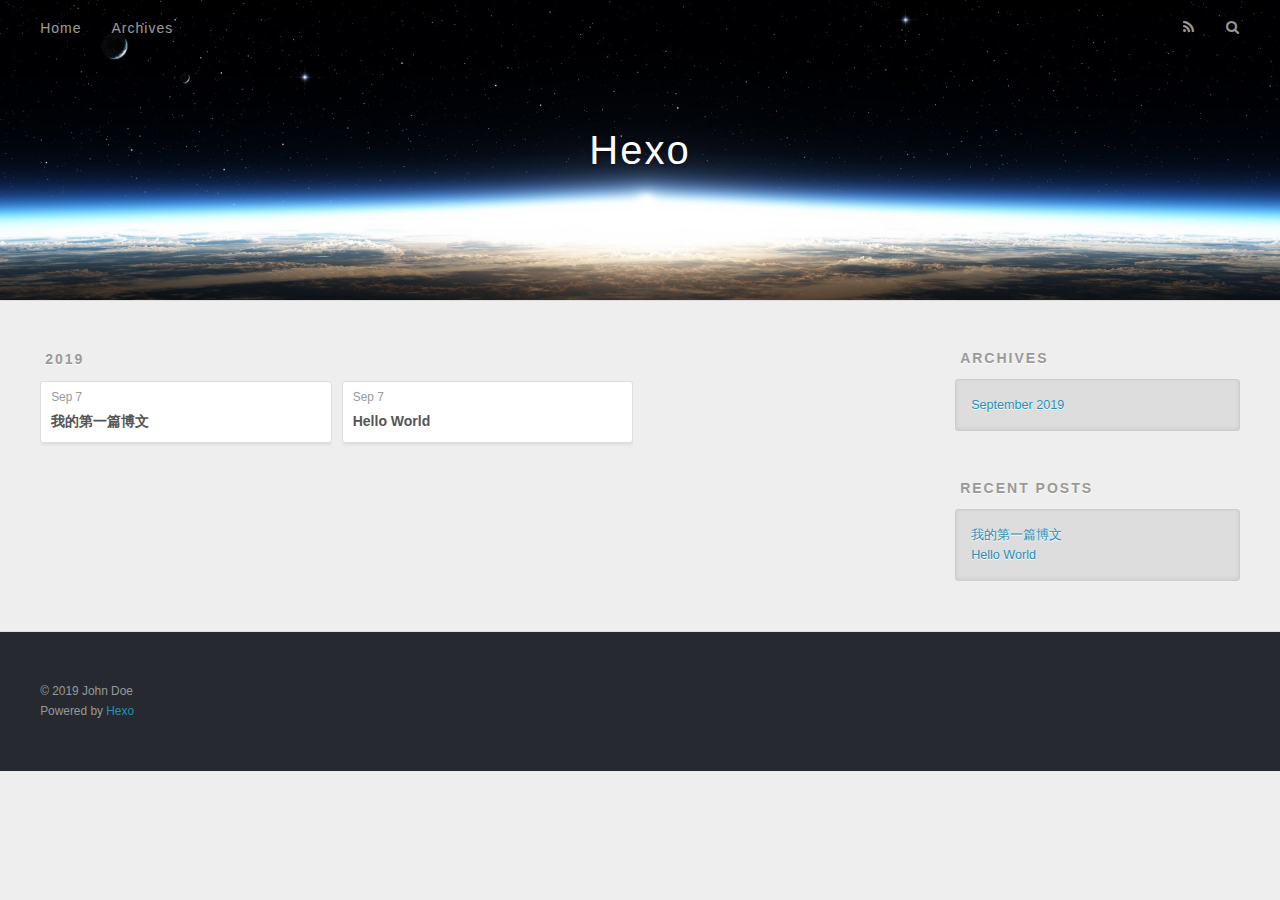
==== archives/index.html @ 2c66764a "Site updated: 2019-09-07 10:05:29" ====
<!DOCTYPE html>
<html>
<head><meta name="generator" content="Hexo 3.9.0">
  <meta charset="utf-8">
  

  
  <title>Archives | Hexo</title>
  <meta name="viewport" content="width=device-width, initial-scale=1, maximum-scale=1">
  <meta property="og:type" content="website">
<meta property="og:title" content="Hexo">
<meta property="og:url" content="http://yoursite.com/archives/index.html">
<meta property="og:site_name" content="Hexo">
<meta property="og:locale" content="en">
<meta name="twitter:card" content="summary">
<meta name="twitter:title" content="Hexo">
  
    <link rel="alternate" href="/atom.xml" title="Hexo" type="application/atom+xml">
  
  
    <link rel="icon" href="/favicon.png">
  
  
    <link href="//fonts.googleapis.com/css?family=Source+Code+Pro" rel="stylesheet" type="text/css">
  
  <link rel="stylesheet" href="/css/style.css">
</head>
</html>
<body>
  <div id="container">
    <div id="wrap">
      <header id="header">
  <div id="banner"></div>
  <div id="header-outer" class="outer">
    <div id="header-title" class="inner">
      <h1 id="logo-wrap">
        <a href="/" id="logo">Hexo</a>
      </h1>
      
    </div>
    <div id="header-inner" class="inner">
      <nav id="main-nav">
        <a id="main-nav-toggle" class="nav-icon"></a>
        
          <a class="main-nav-link" href="/">Home</a>
        
          <a class="main-nav-link" href="/archives">Archives</a>
        
      </nav>
      <nav id="sub-nav">
        
          <a id="nav-rss-link" class="nav-icon" href="/atom.xml" title="RSS Feed"></a>
        
        <a id="nav-search-btn" class="nav-icon" title="Search"></a>
      </nav>
      <div id="search-form-wrap">
        <form action="//google.com/search" method="get" accept-charset="UTF-8" class="search-form"><input type="search" name="q" class="search-form-input" placeholder="Search"><button type="submit" class="search-form-submit">&#xF002;</button><input type="hidden" name="sitesearch" value="http://yoursite.com"></form>
      </div>
    </div>
  </div>
</header>
      <div class="outer">
        <section id="main">
  
  
    
    
      
      
      <section class="archives-wrap">
        <div class="archive-year-wrap">
          <a href="/archives/2019" class="archive-year">2019</a>
        </div>
        <div class="archives">
    
    <article class="archive-article archive-type-post">
  <div class="archive-article-inner">
    <header class="archive-article-header">
      <a href="/2019/09/07/我的第一篇博文/" class="archive-article-date">
  <time datetime="2019-09-07T02:00:48.000Z" itemprop="datePublished">Sep 7</time>
</a>
      
  
    <h1 itemprop="name">
      <a class="archive-article-title" href="/2019/09/07/我的第一篇博文/">我的第一篇博文</a>
    </h1>
  

    </header>
  </div>
</article>
  
    
    
    <article class="archive-article archive-type-post">
  <div class="archive-article-inner">
    <header class="archive-article-header">
      <a href="/2019/09/07/hello-world/" class="archive-article-date">
  <time datetime="2019-09-07T01:27:58.043Z" itemprop="datePublished">Sep 7</time>
</a>
      
  
    <h1 itemprop="name">
      <a class="archive-article-title" href="/2019/09/07/hello-world/">Hello World</a>
    </h1>
  

    </header>
  </div>
</article>
  
  
    </div></section>
  


</section>
        
          <aside id="sidebar">
  
    

  
    

  
    
  
    
  <div class="widget-wrap">
    <h3 class="widget-title">Archives</h3>
    <div class="widget">
      <ul class="archive-list"><li class="archive-list-item"><a class="archive-list-link" href="/archives/2019/09/">September 2019</a></li></ul>
    </div>
  </div>


  
    
  <div class="widget-wrap">
    <h3 class="widget-title">Recent Posts</h3>
    <div class="widget">
      <ul>
        
          <li>
            <a href="/2019/09/07/我的第一篇博文/">我的第一篇博文</a>
          </li>
        
          <li>
            <a href="/2019/09/07/hello-world/">Hello World</a>
          </li>
        
      </ul>
    </div>
  </div>

  
</aside>
        
      </div>
      <footer id="footer">
  
  <div class="outer">
    <div id="footer-info" class="inner">
      &copy; 2019 John Doe<br>
      Powered by <a href="http://hexo.io/" target="_blank">Hexo</a>
    </div>
  </div>
</footer>
    </div>
    <nav id="mobile-nav">
  
    <a href="/" class="mobile-nav-link">Home</a>
  
    <a href="/archives" class="mobile-nav-link">Archives</a>
  
</nav>
    

<script src="//ajax.googleapis.com/ajax/libs/jquery/2.0.3/jquery.min.js"></script>


  <link rel="stylesheet" href="/fancybox/jquery.fancybox.css">
  <script src="/fancybox/jquery.fancybox.pack.js"></script>


<script src="/js/script.js"></script>



  </div>
</body>
</html>
---- css/style.css ----
body {
  width: 100%;
}
body:before,
body:after {
  content: "";
  display: table;
}
body:after {
  clear: both;
}
html,
body,
div,
span,
applet,
object,
iframe,
h1,
h2,
h3,
h4,
h5,
h6,
p,
blockquote,
pre,
a,
abbr,
acronym,
address,
big,
cite,
code,
del,
dfn,
em,
img,
ins,
kbd,
q,
s,
samp,
small,
strike,
strong,
sub,
sup,
tt,
var,
dl,
dt,
dd,
ol,
ul,
li,
fieldset,
form,
label,
legend,
table,
caption,
tbody,
tfoot,
thead,
tr,
th,
td {
  margin: 0;
  padding: 0;
  border: 0;
  outline: 0;
  font-weight: inherit;
  font-style: inherit;
  font-family: inherit;
  font-size: 100%;
  vertical-align: baseline;
}
body {
  line-height: 1;
  color: #000;
  background: #fff;
}
ol,
ul {
  list-style: none;
}
table {
  border-collapse: separate;
  border-spacing: 0;
  vertical-align: middle;
}
caption,
th,
td {
  text-align: left;
  font-weight: normal;
  vertical-align: middle;
}
a img {
  border: none;
}
input,
button {
  margin: 0;
  padding: 0;
}
input::-moz-focus-inner,
button::-moz-focus-inner {
  border: 0;
  padding: 0;
}
@font-face {
  font-family: FontAwesome;
  font-style: normal;
  font-weight: normal;
  src: url("fonts/fontawesome-webfont.eot?v=#4.0.3");
  src: url("fonts/fontawesome-webfont.eot?#iefix&v=#4.0.3") format("embedded-opentype"), url("fonts/fontawesome-webfont.woff?v=#4.0.3") format("woff"), url("fonts/fontawesome-webfont.ttf?v=#4.0.3") format("truetype"), url("fonts/fontawesome-webfont.svg#fontawesomeregular?v=#4.0.3") format("svg");
}
html,
body,
#container {
  height: 100%;
}
body {
  background: #eee;
  font: 14px -apple-system, BlinkMacSystemFont, "Segoe UI", "Roboto", "Oxygen", "Ubuntu", "Cantarell", "Fira Sans", "Droid Sans", "Helvetica Neue", sans-serif;
  -webkit-text-size-adjust: 100%;
}
.outer {
  max-width: 1220px;
  margin: 0 auto;
  padding: 0 20px;
}
.outer:before,
.outer:after {
  content: "";
  display: table;
}
.outer:after {
  clear: both;
}
.inner {
  display: inline;
  float: left;
  width: 98.33333333333333%;
  margin: 0 0.833333333333333%;
}
.left,
.alignleft {
  float: left;
}
.right,
.alignright {
  float: right;
}
.clear {
  clear: both;
}
#container {
  position: relative;
}
.mobile-nav-on {
  overflow: hidden;
}
#wrap {
  height: 100%;
  width: 100%;
  position: absolute;
  top: 0;
  left: 0;
  -webkit-transition: 0.2s ease-out;
  -moz-transition: 0.2s ease-out;
  -ms-transition: 0.2s ease-out;
  transition: 0.2s ease-out;
  z-index: 1;
  background: #eee;
}
.mobile-nav-on #wrap {
  left: 280px;
}
@media screen and (min-width: 768px) {
  #main {
    display: inline;
    float: left;
    width: 73.33333333333333%;
    margin: 0 0.833333333333333%;
  }
}
.article-date,
.article-category-link,
.archive-year,
.widget-title {
  text-decoration: none;
  text-transform: uppercase;
  letter-spacing: 2px;
  color: #999;
  margin-bottom: 1em;
  margin-left: 5px;
  line-height: 1em;
  text-shadow: 0 1px #fff;
  font-weight: bold;
}
.article-inner,
.archive-article-inner {
  background: #fff;
  -webkit-box-shadow: 1px 2px 3px #ddd;
  box-shadow: 1px 2px 3px #ddd;
  border: 1px solid #ddd;
  border-radius: 3px;
}
.article-entry h1,
.widget h1 {
  font-size: 2em;
}
.article-entry h2,
.widget h2 {
  font-size: 1.5em;
}
.article-entry h3,
.widget h3 {
  font-size: 1.3em;
}
.article-entry h4,
.widget h4 {
  font-size: 1.2em;
}
.article-entry h5,
.widget h5 {
  font-size: 1em;
}
.article-entry h6,
.widget h6 {
  font-size: 1em;
  color: #999;
}
.article-entry hr,
.widget hr {
  border: 1px dashed #ddd;
}
.article-entry strong,
.widget strong {
  font-weight: bold;
}
.article-entry em,
.widget em,
.article-entry cite,
.widget cite {
  font-style: italic;
}
.article-entry sup,
.widget sup,
.article-entry sub,
.widget sub {
  font-size: 0.75em;
  line-height: 0;
  position: relative;
  vertical-align: baseline;
}
.article-entry sup,
.widget sup {
  top: -0.5em;
}
.article-entry sub,
.widget sub {
  bottom: -0.2em;
}
.article-entry small,
.widget small {
  font-size: 0.85em;
}
.article-entry acronym,
.widget acronym,
.article-entry abbr,
.widget abbr {
  border-bottom: 1px dotted;
}
.article-entry ul,
.widget ul,
.article-entry ol,
.widget ol,
.article-entry dl,
.widget dl {
  margin: 0 20px;
  line-height: 1.6em;
}
.article-entry ul ul,
.widget ul ul,
.article-entry ol ul,
.widget ol ul,
.article-entry ul ol,
.widget ul ol,
.article-entry ol ol,
.widget ol ol {
  margin-top: 0;
  margin-bottom: 0;
}
.article-entry ul,
.widget ul {
  list-style: disc;
}
.article-entry ol,
.widget ol {
  list-style: decimal;
}
.article-entry dt,
.widget dt {
  font-weight: bold;
}
#header {
  height: 300px;
  position: relative;
  border-bottom: 1px solid #ddd;
}
#header:before,
#header:after {
  content: "";
  position: absolute;
  left: 0;
  right: 0;
  height: 40px;
}
#header:before {
  top: 0;
  background: -webkit-linear-gradient(rgba(0,0,0,0.2), transparent);
  background: -moz-linear-gradient(rgba(0,0,0,0.2), transparent);
  background: -ms-linear-gradient(rgba(0,0,0,0.2), transparent);
  background: linear-gradient(rgba(0,0,0,0.2), transparent);
}
#header:after {
  bottom: 0;
  background: -webkit-linear-gradient(transparent, rgba(0,0,0,0.2));
  background: -moz-linear-gradient(transparent, rgba(0,0,0,0.2));
  background: -ms-linear-gradient(transparent, rgba(0,0,0,0.2));
  background: linear-gradient(transparent, rgba(0,0,0,0.2));
}
#header-outer {
  height: 100%;
  position: relative;
}
#header-inner {
  position: relative;
  overflow: hidden;
}
#banner {
  position: absolute;
  top: 0;
  left: 0;
  width: 100%;
  height: 100%;
  background: url("images/banner.jpg") center #000;
  -webkit-background-size: cover;
  -moz-background-size: cover;
  background-size: cover;
  z-index: -1;
}
#header-title {
  text-align: center;
  height: 40px;
  position: absolute;
  top: 50%;
  left: 0;
  margin-top: -20px;
}
#logo,
#subtitle {
  text-decoration: none;
  color: #fff;
  font-weight: 300;
  text-shadow: 0 1px 4px rgba(0,0,0,0.3);
}
#logo {
  font-size: 40px;
  line-height: 40px;
  letter-spacing: 2px;
}
#subtitle {
  font-size: 16px;
  line-height: 16px;
  letter-spacing: 1px;
}
#subtitle-wrap {
  margin-top: 16px;
}
#main-nav {
  float: left;
  margin-left: -15px;
}
.nav-icon,
.main-nav-link {
  float: left;
  color: #fff;
  opacity: 0.6;
  text-decoration: none;
  text-shadow: 0 1px rgba(0,0,0,0.2);
  -webkit-transition: opacity 0.2s;
  -moz-transition: opacity 0.2s;
  -ms-transition: opacity 0.2s;
  transition: opacity 0.2s;
  display: block;
  padding: 20px 15px;
}
.nav-icon:hover,
.main-nav-link:hover {
  opacity: 1;
}
.nav-icon {
  font-family: FontAwesome;
  text-align: center;
  font-size: 14px;
  width: 14px;
  height: 14px;
  padding: 20px 15px;
  position: relative;
  cursor: pointer;
}
.main-nav-link {
  font-weight: 300;
  letter-spacing: 1px;
}
@media screen and (max-width: 479px) {
  .main-nav-link {
    display: none;
  }
}
#main-nav-toggle {
  display: none;
}
#main-nav-toggle:before {
  content: "\f0c9";
}
@media screen and (max-width: 479px) {
  #main-nav-toggle {
    display: block;
  }
}
#sub-nav {
  float: right;
  margin-right: -15px;
}
#nav-rss-link:before {
  content: "\f09e";
}
#nav-search-btn:before {
  content: "\f002";
}
#search-form-wrap {
  position: absolute;
  top: 15px;
  width: 150px;
  height: 30px;
  right: -150px;
  opacity: 0;
  -webkit-transition: 0.2s ease-out;
  -moz-transition: 0.2s ease-out;
  -ms-transition: 0.2s ease-out;
  transition: 0.2s ease-out;
}
#search-form-wrap.on {
  opacity: 1;
  right: 0;
}
@media screen and (max-width: 479px) {
  #search-form-wrap {
    width: 100%;
    right: -100%;
  }
}
.search-form {
  position: absolute;
  top: 0;
  left: 0;
  right: 0;
  background: #fff;
  padding: 5px 15px;
  border-radius: 15px;
  -webkit-box-shadow: 0 0 10px rgba(0,0,0,0.3);
  box-shadow: 0 0 10px rgba(0,0,0,0.3);
}
.search-form-input {
  border: none;
  background: none;
  color: #555;
  width: 100%;
  font: 13px -apple-system, BlinkMacSystemFont, "Segoe UI", "Roboto", "Oxygen", "Ubuntu", "Cantarell", "Fira Sans", "Droid Sans", "Helvetica Neue", sans-serif;
  outline: none;
}
.search-form-input::-webkit-search-results-decoration,
.search-form-input::-webkit-search-cancel-button {
  -webkit-appearance: none;
}
.search-form-submit {
  position: absolute;
  top: 50%;
  right: 10px;
  margin-top: -7px;
  font: 13px FontAwesome;
  border: none;
  background: none;
  color: #bbb;
  cursor: pointer;
}
.search-form-submit:hover,
.search-form-submit:focus {
  color: #777;
}
.article {
  margin: 50px 0;
}
.article-inner {
  overflow: hidden;
}
.article-meta:before,
.article-meta:after {
  content: "";
  display: table;
}
.article-meta:after {
  clear: both;
}
.article-date {
  float: left;
}
.article-category {
  float: left;
  line-height: 1em;
  color: #ccc;
  text-shadow: 0 1px #fff;
  margin-left: 8px;
}
.article-category:before {
  content: "\2022";
}
.article-category-link {
  margin: 0 12px 1em;
}
.article-header {
  padding: 20px 20px 0;
}
.article-title {
  text-decoration: none;
  font-size: 2em;
  font-weight: bold;
  color: #555;
  line-height: 1.1em;
  -webkit-transition: color 0.2s;
  -moz-transition: color 0.2s;
  -ms-transition: color 0.2s;
  transition: color 0.2s;
}
a.article-title:hover {
  color: #258fb8;
}
.article-entry {
  color: #555;
  padding: 0 20px;
}
.article-entry:before,
.article-entry:after {
  content: "";
  display: table;
}
.article-entry:after {
  clear: both;
}
.article-entry p,
.article-entry table {
  line-height: 1.6em;
  margin: 1.6em 0;
}
.article-entry h1,
.article-entry h2,
.article-entry h3,
.article-entry h4,
.article-entry h5,
.article-entry h6 {
  font-weight: bold;
}
.article-entry h1,
.article-entry h2,
.article-entry h3,
.article-entry h4,
.article-entry h5,
.article-entry h6 {
  line-height: 1.1em;
  margin: 1.1em 0;
}
.article-entry a {
  color: #258fb8;
  text-decoration: none;
}
.article-entry a:hover {
  text-decoration: underline;
}
.article-entry ul,
.article-entry ol,
.article-entry dl {
  margin-top: 1.6em;
  margin-bottom: 1.6em;
}
.article-entry img,
.article-entry video {
  max-width: 100%;
  height: auto;
  display: block;
  margin: auto;
}
.article-entry iframe {
  border: none;
}
.article-entry table {
  width: 100%;
  border-collapse: collapse;
  border-spacing: 0;
}
.article-entry th {
  font-weight: bold;
  border-bottom: 3px solid #ddd;
  padding-bottom: 0.5em;
}
.article-entry td {
  border-bottom: 1px solid #ddd;
  padding: 10px 0;
}
.article-entry blockquote {
  font-family: Georgia, "Times New Roman", serif;
  font-size: 1.4em;
  margin: 1.6em 20px;
  text-align: center;
}
.article-entry blockquote footer {
  font-size: 14px;
  margin: 1.6em 0;
  font-family: -apple-system, BlinkMacSystemFont, "Segoe UI", "Roboto", "Oxygen", "Ubuntu", "Cantarell", "Fira Sans", "Droid Sans", "Helvetica Neue", sans-serif;
}
.article-entry blockquote footer cite:before {
  content: "—";
  padding: 0 0.5em;
}
.article-entry .pullquote {
  text-align: left;
  width: 45%;
  margin: 0;
}
.article-entry .pullquote.left {
  margin-left: 0.5em;
  margin-right: 1em;
}
.article-entry .pullquote.right {
  margin-right: 0.5em;
  margin-left: 1em;
}
.article-entry .caption {
  color: #999;
  display: block;
  font-size: 0.9em;
  margin-top: 0.5em;
  position: relative;
  text-align: center;
}
.article-entry .video-container {
  position: relative;
  padding-top: 56.25%;
  height: 0;
  overflow: hidden;
}
.article-entry .video-container iframe,
.article-entry .video-container object,
.article-entry .video-container embed {
  position: absolute;
  top: 0;
  left: 0;
  width: 100%;
  height: 100%;
  margin-top: 0;
}
.article-more-link a {
  display: inline-block;
  line-height: 1em;
  padding: 6px 15px;
  border-radius: 15px;
  background: #eee;
  color: #999;
  text-shadow: 0 1px #fff;
  text-decoration: none;
}
.article-more-link a:hover {
  background: #258fb8;
  color: #fff;
  text-decoration: none;
  text-shadow: 0 1px #1e7293;
}
.article-footer {
  font-size: 0.85em;
  line-height: 1.6em;
  border-top: 1px solid #ddd;
  padding-top: 1.6em;
  margin: 0 20px 20px;
}
.article-footer:before,
.article-footer:after {
  content: "";
  display: table;
}
.article-footer:after {
  clear: both;
}
.article-footer a {
  color: #999;
  text-decoration: none;
}
.article-footer a:hover {
  color: #555;
}
.article-tag-list-item {
  float: left;
  margin-right: 10px;
}
.article-tag-list-link:before {
  content: "#";
}
.article-comment-link {
  float: right;
}
.article-comment-link:before {
  content: "\f075";
  font-family: FontAwesome;
  padding-right: 8px;
}
.article-share-link {
  cursor: pointer;
  float: right;
  margin-left: 20px;
}
.article-share-link:before {
  content: "\f064";
  font-family: FontAwesome;
  padding-right: 6px;
}
#article-nav {
  position: relative;
}
#article-nav:before,
#article-nav:after {
  content: "";
  display: table;
}
#article-nav:after {
  clear: both;
}
@media screen and (min-width: 768px) {
  #article-nav {
    margin: 50px 0;
  }
  #article-nav:before {
    width: 8px;
    height: 8px;
    position: absolute;
    top: 50%;
    left: 50%;
    margin-top: -4px;
    margin-left: -4px;
    content: "";
    border-radius: 50%;
    background: #ddd;
    -webkit-box-shadow: 0 1px 2px #fff;
    box-shadow: 0 1px 2px #fff;
  }
}
.article-nav-link-wrap {
  text-decoration: none;
  text-shadow: 0 1px #fff;
  color: #999;
  -webkit-box-sizing: border-box;
  -moz-box-sizing: border-box;
  box-sizing: border-box;
  margin-top: 50px;
  text-align: center;
  display: block;
}
.article-nav-link-wrap:hover {
  color: #555;
}
@media screen and (min-width: 768px) {
  .article-nav-link-wrap {
    width: 50%;
    margin-top: 0;
  }
}
@media screen and (min-width: 768px) {
  #article-nav-newer {
    float: left;
    text-align: right;
    padding-right: 20px;
  }
}
@media screen and (min-width: 768px) {
  #article-nav-older {
    float: right;
    text-align: left;
    padding-left: 20px;
  }
}
.article-nav-caption {
  text-transform: uppercase;
  letter-spacing: 2px;
  color: #ddd;
  line-height: 1em;
  font-weight: bold;
}
#article-nav-newer .article-nav-caption {
  margin-right: -2px;
}
.article-nav-title {
  font-size: 0.85em;
  line-height: 1.6em;
  margin-top: 0.5em;
}
.article-share-box {
  position: absolute;
  display: none;
  background: #fff;
  -webkit-box-shadow: 1px 2px 10px rgba(0,0,0,0.2);
  box-shadow: 1px 2px 10px rgba(0,0,0,0.2);
  border-radius: 3px;
  margin-left: -145px;
  overflow: hidden;
  z-index: 1;
}
.article-share-box.on {
  display: block;
}
.article-share-input {
  width: 100%;
  background: none;
  -webkit-box-sizing: border-box;
  -moz-box-sizing: border-box;
  box-sizing: border-box;
  font: 14px -apple-system, BlinkMacSystemFont, "Segoe UI", "Roboto", "Oxygen", "Ubuntu", "Cantarell", "Fira Sans", "Droid Sans", "Helvetica Neue", sans-serif;
  padding: 0 15px;
  color: #555;
  outline: none;
  border: 1px solid #ddd;
  border-radius: 3px 3px 0 0;
  height: 36px;
  line-height: 36px;
}
.article-share-links {
  background: #eee;
}
.article-share-links:before,
.article-share-links:after {
  content: "";
  display: table;
}
.article-share-links:after {
  clear: both;
}
.article-share-twitter,
.article-share-facebook,
.article-share-pinterest,
.article-share-google {
  width: 50px;
  height: 36px;
  display: block;
  float: left;
  position: relative;
  color: #999;
  text-shadow: 0 1px #fff;
}
.article-share-twitter:before,
.article-share-facebook:before,
.article-share-pinterest:before,
.article-share-google:before {
  font-size: 20px;
  font-family: FontAwesome;
  width: 20px;
  height: 20px;
  position: absolute;
  top: 50%;
  left: 50%;
  margin-top: -10px;
  margin-left: -10px;
  text-align: center;
}
.article-share-twitter:hover,
.article-share-facebook:hover,
.article-share-pinterest:hover,
.article-share-google:hover {
  color: #fff;
}
.article-share-twitter:before {
  content: "\f099";
}
.article-share-twitter:hover {
  background: #00aced;
  text-shadow: 0 1px #008abe;
}
.article-share-facebook:before {
  content: "\f09a";
}
.article-share-facebook:hover {
  background: #3b5998;
  text-shadow: 0 1px #2f477a;
}
.article-share-pinterest:before {
  content: "\f0d2";
}
.article-share-pinterest:hover {
  background: #cb2027;
  text-shadow: 0 1px #a21a1f;
}
.article-share-google:before {
  content: "\f0d5";
}
.article-share-google:hover {
  background: #dd4b39;
  text-shadow: 0 1px #be3221;
}
.article-gallery {
  background: #000;
  position: relative;
}
.article-gallery-photos {
  position: relative;
  overflow: hidden;
}
.article-gallery-img {
  display: none;
  max-width: 100%;
}
.article-gallery-img:first-child {
  display: block;
}
.article-gallery-img.loaded {
  position: absolute;
  display: block;
}
.article-gallery-img img {
  display: block;
  max-width: 100%;
  margin: 0 auto;
}
#comments {
  background: #fff;
  -webkit-box-shadow: 1px 2px 3px #ddd;
  box-shadow: 1px 2px 3px #ddd;
  padding: 20px;
  border: 1px solid #ddd;
  border-radius: 3px;
  margin: 50px 0;
}
#comments a {
  color: #258fb8;
}
.archives-wrap {
  margin: 50px 0;
}
.archives:before,
.archives:after {
  content: "";
  display: table;
}
.archives:after {
  clear: both;
}
.archive-year-wrap {
  margin-bottom: 1em;
}
.archives {
  -webkit-column-gap: 10px;
  -moz-column-gap: 10px;
  column-gap: 10px;
}
@media screen and (min-width: 480px) and (max-width: 767px) {
  .archives {
    -webkit-column-count: 2;
    -moz-column-count: 2;
    column-count: 2;
  }
}
@media screen and (min-width: 768px) {
  .archives {
    -webkit-column-count: 3;
    -moz-column-count: 3;
    column-count: 3;
  }
}
.archive-article {
  -webkit-column-break-inside: avoid;
  page-break-inside: avoid;
  overflow: hidden;
  break-inside: avoid-column;
}
.archive-article-inner {
  padding: 10px;
  margin-bottom: 15px;
}
.archive-article-title {
  text-decoration: none;
  font-weight: bold;
  color: #555;
  -webkit-transition: color 0.2s;
  -moz-transition: color 0.2s;
  -ms-transition: color 0.2s;
  transition: color 0.2s;
  line-height: 1.6em;
}
.archive-article-title:hover {
  color: #258fb8;
}
.archive-article-footer {
  margin-top: 1em;
}
.archive-article-date {
  color: #999;
  text-decoration: none;
  font-size: 0.85em;
  line-height: 1em;
  margin-bottom: 0.5em;
  display: block;
}
#page-nav {
  margin: 50px auto;
  background: #fff;
  -webkit-box-shadow: 1px 2px 3px #ddd;
  box-shadow: 1px 2px 3px #ddd;
  border: 1px solid #ddd;
  border-radius: 3px;
  text-align: center;
  color: #999;
  overflow: hidden;
}
#page-nav:before,
#page-nav:after {
  content: "";
  display: table;
}
#page-nav:after {
  clear: both;
}
#page-nav a,
#page-nav span {
  padding: 10px 20px;
  line-height: 1;
  height: 2ex;
}
#page-nav a {
  color: #999;
  text-decoration: none;
}
#page-nav a:hover {
  background: #999;
  color: #fff;
}
#page-nav .prev {
  float: left;
}
#page-nav .next {
  float: right;
}
#page-nav .page-number {
  display: inline-block;
}
@media screen and (max-width: 479px) {
  #page-nav .page-number {
    display: none;
  }
}
#page-nav .current {
  color: #555;
  font-weight: bold;
}
#page-nav .space {
  color: #ddd;
}
#footer {
  background: #262a30;
  padding: 50px 0;
  border-top: 1px solid #ddd;
  color: #999;
}
#footer a {
  color: #258fb8;
  text-decoration: none;
}
#footer a:hover {
  text-decoration: underline;
}
#footer-info {
  line-height: 1.6em;
  font-size: 0.85em;
}
.article-entry pre,
.article-entry .highlight {
  background: #2d2d2d;
  margin: 0 -20px;
  padding: 15px 20px;
  border-style: solid;
  border-color: #ddd;
  border-width: 1px 0;
  overflow: auto;
  color: #ccc;
  line-height: 22.400000000000002px;
}
.article-entry .highlight .gutter pre,
.article-entry .gist .gist-file .gist-data .line-numbers {
  color: #666;
  font-size: 0.85em;
}
.article-entry pre,
.article-entry code {
  font-family: "Source Code Pro", Consolas, Monaco, Menlo, Consolas, monospace;
}
.article-entry code {
  background: #eee;
  text-shadow: 0 1px #fff;
  padding: 0 0.3em;
}
.article-entry pre code {
  background: none;
  text-shadow: none;
  padding: 0;
}
.article-entry .highlight pre {
  border: none;
  margin: 0;
  padding: 0;
}
.article-entry .highlight table {
  margin: 0;
  width: auto;
}
.article-entry .highlight td {
  border: none;
  padding: 0;
}
.article-entry .highlight figcaption {
  font-size: 0.85em;
  color: #999;
  line-height: 1em;
  margin-bottom: 1em;
}
.article-entry .highlight figcaption:before,
.article-entry .highlight figcaption:after {
  content: "";
  display: table;
}
.article-entry .highlight figcaption:after {
  clear: both;
}
.article-entry .highlight figcaption a {
  float: right;
}
.article-entry .highlight .gutter pre {
  text-align: right;
  padding-right: 20px;
}
.article-entry .highlight .line {
  height: 22.400000000000002px;
}
.article-entry .highlight .line.marked {
  background: #515151;
}
.article-entry .gist {
  margin: 0 -20px;
  border-style: solid;
  border-color: #ddd;
  border-width: 1px 0;
  background: #2d2d2d;
  padding: 15px 20px 15px 0;
}
.article-entry .gist .gist-file {
  border: none;
  font-family: "Source Code Pro", Consolas, Monaco, Menlo, Consolas, monospace;
  margin: 0;
}
.article-entry .gist .gist-file .gist-data {
  background: none;
  border: none;
}
.article-entry .gist .gist-file .gist-data .line-numbers {
  background: none;
  border: none;
  padding: 0 20px 0 0;
}
.article-entry .gist .gist-file .gist-data .line-data {
  padding: 0 !important;
}
.article-entry .gist .gist-file .highlight {
  margin: 0;
  padding: 0;
  border: none;
}
.article-entry .gist .gist-file .gist-meta {
  background: #2d2d2d;
  color: #999;
  font: 0.85em -apple-system, BlinkMacSystemFont, "Segoe UI", "Roboto", "Oxygen", "Ubuntu", "Cantarell", "Fira Sans", "Droid Sans", "Helvetica Neue", sans-serif;
  text-shadow: 0 0;
  padding: 0;
  margin-top: 1em;
  margin-left: 20px;
}
.article-entry .gist .gist-file .gist-meta a {
  color: #258fb8;
  font-weight: normal;
}
.article-entry .gist .gist-file .gist-meta a:hover {
  text-decoration: underline;
}
pre .comment,
pre .title {
  color: #999;
}
pre .variable,
pre .attribute,
pre .tag,
pre .regexp,
pre .ruby .constant,
pre .xml .tag .title,
pre .xml .pi,
pre .xml .doctype,
pre .html .doctype,
pre .css .id,
pre .css .class,
pre .css .pseudo {
  color: #f2777a;
}
pre .number,
pre .preprocessor,
pre .built_in,
pre .literal,
pre .params,
pre .constant {
  color: #f99157;
}
pre .class,
pre .ruby .class .title,
pre .css .rules .attribute {
  color: #9c9;
}
pre .string,
pre .value,
pre .inheritance,
pre .header,
pre .ruby .symbol,
pre .xml .cdata {
  color: #9c9;
}
pre .css .hexcolor {
  color: #6cc;
}
pre .function,
pre .python .decorator,
pre .python .title,
pre .ruby .function .title,
pre .ruby .title .keyword,
pre .perl .sub,
pre .javascript .title,
pre .coffeescript .title {
  color: #69c;
}
pre .keyword,
pre .javascript .function {
  color: #c9c;
}
@media screen and (max-width: 479px) {
  #mobile-nav {
    position: absolute;
    top: 0;
    left: 0;
    width: 280px;
    height: 100%;
    background: #191919;
    border-right: 1px solid #fff;
  }
}
@media screen and (max-width: 479px) {
  .mobile-nav-link {
    display: block;
    color: #999;
    text-decoration: none;
    padding: 15px 20px;
    font-weight: bold;
  }
  .mobile-nav-link:hover {
    color: #fff;
  }
}
@media screen and (min-width: 768px) {
  #sidebar {
    display: inline;
    float: left;
    width: 23.333333333333332%;
    margin: 0 0.833333333333333%;
  }
}
.widget-wrap {
  margin: 50px 0;
}
.widget {
  color: #777;
  text-shadow: 0 1px #fff;
  background: #ddd;
  -webkit-box-shadow: 0 -1px 4px #ccc inset;
  box-shadow: 0 -1px 4px #ccc inset;
  border: 1px solid #ccc;
  padding: 15px;
  border-radius: 3px;
}
.widget a {
  color: #258fb8;
  text-decoration: none;
}
.widget a:hover {
  text-decoration: underline;
}
.widget ul ul,
.widget ol ul,
.widget dl ul,
.widget ul ol,
.widget ol ol,
.widget dl ol,
.widget ul dl,
.widget ol dl,
.widget dl dl {
  margin-left: 15px;
  list-style: disc;
}
.widget {
  line-height: 1.6em;
  word-wrap: break-word;
  font-size: 0.9em;
}
.widget ul,
.widget ol {
  list-style: none;
  margin: 0;
}
.widget ul ul,
.widget ol ul,
.widget ul ol,
.widget ol ol {
  margin: 0 20px;
}
.widget ul ul,
.widget ol ul {
  list-style: disc;
}
.widget ul ol,
.widget ol ol {
  list-style: decimal;
}
.category-list-count,
.tag-list-count,
.archive-list-count {
  padding-left: 5px;
  color: #999;
  font-size: 0.85em;
}
.category-list-count:before,
.tag-list-count:before,
.archive-list-count:before {
  content: "(";
}
.category-list-count:after,
.tag-list-count:after,
.archive-list-count:after {
  content: ")";
}
.tagcloud a {
  margin-right: 5px;
  display: inline-block;
}
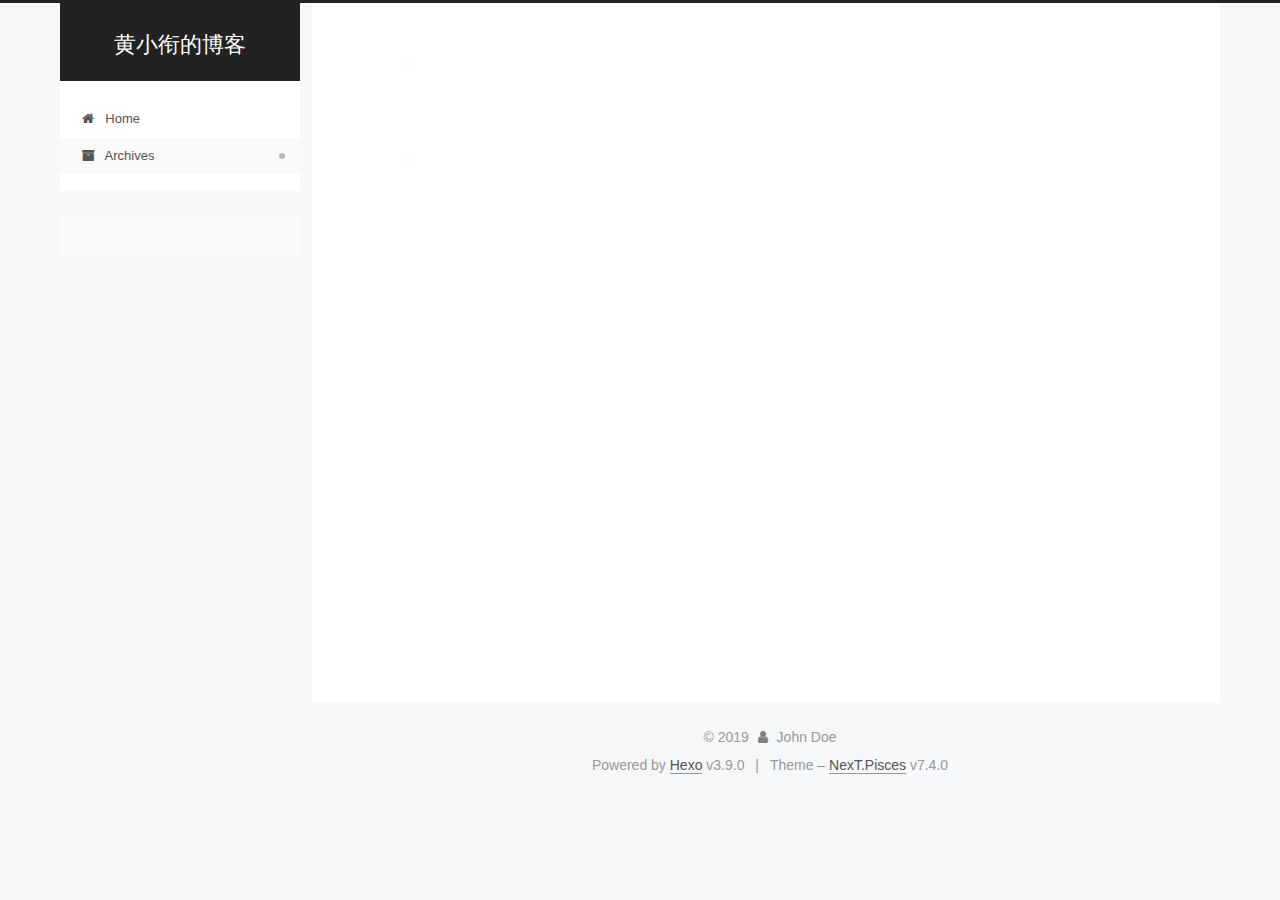
==== commit 68467ea1: "Site updated: 2019-09-07 10:28:58" ====
--- a/archives/index.html
+++ b/archives/index.html
@@ -1,193 +1,422 @@
 <!DOCTYPE html>
-<html>
-<head><meta name="generator" content="Hexo 3.9.0">
-  <meta charset="utf-8">
-  
-
-  
-  <title>Archives | Hexo</title>
-  <meta name="viewport" content="width=device-width, initial-scale=1, maximum-scale=1">
+
+
+
+
+
+<html lang="en">
+<head>
+  <meta charset="UTF-8">
+<meta name="viewport" content="width=device-width, initial-scale=1, maximum-scale=2">
+<meta name="theme-color" content="#222">
+<meta name="generator" content="Hexo 3.9.0">
+  <link rel="apple-touch-icon" sizes="180x180" href="/images/apple-touch-icon-next.png?v=7.4.0">
+  <link rel="icon" type="image/png" sizes="32x32" href="/images/favicon-32x32-next.png?v=7.4.0">
+  <link rel="icon" type="image/png" sizes="16x16" href="/images/favicon-16x16-next.png?v=7.4.0">
+  <link rel="mask-icon" href="/images/logo.svg?v=7.4.0" color="#222">
+
+<link rel="stylesheet" href="/css/main.css?v=7.4.0">
+
+
+<link rel="stylesheet" href="/lib/font-awesome/css/font-awesome.min.css?v=4.7.0">
+
+
+<script id="hexo-configurations">
+  var NexT = window.NexT || {};
+  var CONFIG = {
+    root: '/',
+    scheme: 'Pisces',
+    version: '7.4.0',
+    exturl: false,
+    sidebar: {"position":"left","display":"post","offset":12,"onmobile":false},
+    copycode: {"enable":false,"show_result":false,"style":null},
+    back2top: {"enable":true,"sidebar":false,"scrollpercent":false},
+    bookmark: {"enable":false,"color":"#222","save":"auto"},
+    fancybox: false,
+    mediumzoom: false,
+    lazyload: false,
+    pangu: false,
+    algolia: {
+      appID: '',
+      apiKey: '',
+      indexName: '',
+      hits: {"per_page":10},
+      labels: {"input_placeholder":"Search for Posts","hits_empty":"We didn't find any results for the search: ${query}","hits_stats":"${hits} results found in ${time} ms"}
+    },
+    localsearch: {"enable":false,"trigger":"auto","top_n_per_article":1,"unescape":false,"preload":false},
+    path: '',
+    motion: {"enable":true,"async":false,"transition":{"post_block":"fadeIn","post_header":"slideDownIn","post_body":"slideDownIn","coll_header":"slideLeftIn","sidebar":"slideUpIn"}},
+    translation: {
+      copy_button: 'Copy',
+      copy_success: 'Copied',
+      copy_failure: 'Copy failed'
+    },
+    sidebarPadding: 40
+  };
+</script>
+
   <meta property="og:type" content="website">
-<meta property="og:title" content="Hexo">
+<meta property="og:title" content="黄小衔的博客">
 <meta property="og:url" content="http://yoursite.com/archives/index.html">
-<meta property="og:site_name" content="Hexo">
+<meta property="og:site_name" content="黄小衔的博客">
 <meta property="og:locale" content="en">
 <meta name="twitter:card" content="summary">
-<meta name="twitter:title" content="Hexo">
-  
-    <link rel="alternate" href="/atom.xml" title="Hexo" type="application/atom+xml">
-  
-  
-    <link rel="icon" href="/favicon.png">
-  
-  
-    <link href="//fonts.googleapis.com/css?family=Source+Code+Pro" rel="stylesheet" type="text/css">
-  
-  <link rel="stylesheet" href="/css/style.css">
+<meta name="twitter:title" content="黄小衔的博客">
+  <link rel="canonical" href="http://yoursite.com/archives/">
+
+
+<script id="page-configurations">
+  // https://hexo.io/docs/variables.html
+  CONFIG.page = {
+    sidebar: "",
+    isHome: false,
+    isPost: false,
+    isPage: false,
+    isArchive: true
+  };
+</script>
+
+  <title>Archive | 黄小衔的博客</title>
+  
+
+
+
+
+
+
+
+
+  <noscript>
+  <style>
+  .use-motion .brand,
+  .use-motion .menu-item,
+  .sidebar-inner,
+  .use-motion .post-block,
+  .use-motion .pagination,
+  .use-motion .comments,
+  .use-motion .post-header,
+  .use-motion .post-body,
+  .use-motion .collection-header { opacity: initial; }
+
+  .use-motion .logo,
+  .use-motion .site-title,
+  .use-motion .site-subtitle {
+    opacity: initial;
+    top: initial;
+  }
+
+  .use-motion .logo-line-before i { left: initial; }
+  .use-motion .logo-line-after i { right: initial; }
+  </style>
+</noscript>
+
 </head>
+
+<body itemscope itemtype="http://schema.org/WebPage" lang="en">
+  <div class="container use-motion">
+    <div class="headband"></div>
+
+    <header id="header" class="header" itemscope itemtype="http://schema.org/WPHeader">
+      <div class="header-inner"><div class="site-brand-container">
+  <div class="site-meta">
+
+    <div>
+      <a href="/" class="brand" rel="start">
+        <span class="logo-line-before"><i></i></span>
+        <span class="site-title">黄小衔的博客</span>
+        <span class="logo-line-after"><i></i></span>
+      </a>
+    </div>
+  </div>
+
+  <div class="site-nav-toggle">
+    <button aria-label="Toggle navigation bar">
+      <span class="btn-bar"></span>
+      <span class="btn-bar"></span>
+      <span class="btn-bar"></span>
+    </button>
+  </div>
+</div>
+
+
+<nav class="site-nav">
+  
+  <ul id="menu" class="menu">
+      
+      
+      
+        
+        <li class="menu-item menu-item-home">
+      
+    
+
+    <a href="/" rel="section"><i class="menu-item-icon fa fa-fw fa-home"></i> <br>Home</a>
+
+  </li>
+      
+      
+      
+        
+        <li class="menu-item menu-item-archives">
+      
+    
+
+    <a href="/archives/" rel="section"><i class="menu-item-icon fa fa-fw fa-archive"></i> <br>Archives</a>
+
+  </li>
+  </ul>
+
+</nav>
+</div>
+    </header>
+
+    
+  <div class="back-to-top">
+    <i class="fa fa-arrow-up"></i>
+    <span>0%</span>
+  </div>
+
+
+    <main id="main" class="main">
+      <div class="main-inner">
+        <div class="content-wrap">
+            
+
+    
+    
+      
+      
+    
+      
+      
+    
+    
+
+  
+
+          <div id="content" class="content">
+            
+
+  
+  
+  
+  <div class="post-block archive">
+    <div id="posts" class="posts-collapse">
+      <div class="collection-title">
+        
+        
+        
+          
+        
+        <span class="collection-header">Um..! 2 posts in total. Keep on posting.</span>
+      </div>
+      
+
+      
+
+  
+  
+
+  
+    
+    <div class="collection-year">
+      <h1 class="collection-header">2019</h1>
+    </div>
+  
+
+  <article itemscope itemtype="http://schema.org/Article">
+    <header class="post-header">
+
+      <h2 class="post-title">
+        
+          <a class="post-title-link" href="/2019/09/07/我的第一篇博文/" itemprop="url">
+            <span itemprop="name">我的第一篇博文</span>
+          </a>
+        
+      </h2>
+
+      <div class="post-meta">
+        <time class="post-time" itemprop="dateCreated"
+              datetime="2019-09-07T10:00:48+08:00"
+              content="2019-09-07">
+          09-07
+        </time>
+      </div>
+
+    </header>
+  </article>
+
+
+
+  
+  
+
+  
+
+  <article itemscope itemtype="http://schema.org/Article">
+    <header class="post-header">
+
+      <h2 class="post-title">
+        
+          <a class="post-title-link" href="/2019/09/07/hello-world/" itemprop="url">
+            <span itemprop="name">Hello World</span>
+          </a>
+        
+      </h2>
+
+      <div class="post-meta">
+        <time class="post-time" itemprop="dateCreated"
+              datetime="2019-09-07T09:27:58+08:00"
+              content="2019-09-07">
+          09-07
+        </time>
+      </div>
+
+    </header>
+  </article>
+
+
+
+
+    </div>
+  </div>
+  
+  
+  
+
+  
+
+
+
+          </div>
+          
+
+        </div>
+          
+  
+  <div class="sidebar-toggle">
+    <div class="sidebar-toggle-line-wrap">
+      <span class="sidebar-toggle-line sidebar-toggle-line-first"></span>
+      <span class="sidebar-toggle-line sidebar-toggle-line-middle"></span>
+      <span class="sidebar-toggle-line sidebar-toggle-line-last"></span>
+    </div>
+  </div>
+
+  <aside class="sidebar">
+    <div class="sidebar-inner">
+
+      <ul class="sidebar-nav motion-element">
+        <li class="sidebar-nav-toc">
+          Table of Contents
+        </li>
+        <li class="sidebar-nav-overview">
+          Overview
+        </li>
+      </ul>
+
+      <!--noindex-->
+      <div class="post-toc-wrap sidebar-panel">
+      </div>
+      <!--/noindex-->
+
+      <div class="site-overview-wrap sidebar-panel">
+        <div class="site-author motion-element" itemprop="author" itemscope itemtype="http://schema.org/Person">
+  <p class="site-author-name" itemprop="name">John Doe</p>
+  <div class="site-description" itemprop="description"></div>
+</div>
+  <nav class="site-state motion-element">
+      <div class="site-state-item site-state-posts">
+        
+          <a href="/archives/">
+        
+          <span class="site-state-item-count">2</span>
+          <span class="site-state-item-name">posts</span>
+        </a>
+      </div>
+    
+  </nav>
+
+
+
+      </div>
+
+    </div>
+  </aside>
+  <div id="sidebar-dimmer"></div>
+
+
+      </div>
+    </main>
+
+    <footer id="footer" class="footer">
+      <div class="footer-inner">
+        <div class="copyright">&copy; <span itemprop="copyrightYear">2019</span>
+  <span class="with-love" id="animate">
+    <i class="fa fa-user"></i>
+  </span>
+  <span class="author" itemprop="copyrightHolder">John Doe</span>
+</div>
+  <div class="powered-by">Powered by <a href="https://hexo.io" class="theme-link" rel="noopener" target="_blank">Hexo</a> v3.9.0</div>
+  <span class="post-meta-divider">|</span>
+  <div class="theme-info">Theme – <a href="https://theme-next.org" class="theme-link" rel="noopener" target="_blank">NexT.Pisces</a> v7.4.0</div>
+
+        
+
+
+
+
+
+
+
+
+
+
+
+
+        
+      </div>
+    </footer>
+  </div>
+
+  
+
+
+  <script src="/lib/anime.min.js?v=3.1.0"></script>
+  <script src="/lib/velocity/velocity.min.js?v=1.2.1"></script>
+  <script src="/lib/velocity/velocity.ui.min.js?v=1.2.1"></script>
+<script src="/js/utils.js?v=7.4.0"></script><script src="/js/motion.js?v=7.4.0"></script>
+<script src="/js/schemes/pisces.js?v=7.4.0"></script>
+<script src="/js/next-boot.js?v=7.4.0"></script>
+
+
+
+  
+
+
+
+
+
+
+
+
+
+
+
+
+
+
+
+
+
+
+
+
+
+  
+
+  
+
+  
+
+</body>
 </html>
-<body>
-  <div id="container">
-    <div id="wrap">
-      <header id="header">
-  <div id="banner"></div>
-  <div id="header-outer" class="outer">
-    <div id="header-title" class="inner">
-      <h1 id="logo-wrap">
-        <a href="/" id="logo">Hexo</a>
-      </h1>
-      
-    </div>
-    <div id="header-inner" class="inner">
-      <nav id="main-nav">
-        <a id="main-nav-toggle" class="nav-icon"></a>
-        
-          <a class="main-nav-link" href="/">Home</a>
-        
-          <a class="main-nav-link" href="/archives">Archives</a>
-        
-      </nav>
-      <nav id="sub-nav">
-        
-          <a id="nav-rss-link" class="nav-icon" href="/atom.xml" title="RSS Feed"></a>
-        
-        <a id="nav-search-btn" class="nav-icon" title="Search"></a>
-      </nav>
-      <div id="search-form-wrap">
-        <form action="//google.com/search" method="get" accept-charset="UTF-8" class="search-form"><input type="search" name="q" class="search-form-input" placeholder="Search"><button type="submit" class="search-form-submit">&#xF002;</button><input type="hidden" name="sitesearch" value="http://yoursite.com"></form>
-      </div>
-    </div>
-  </div>
-</header>
-      <div class="outer">
-        <section id="main">
-  
-  
-    
-    
-      
-      
-      <section class="archives-wrap">
-        <div class="archive-year-wrap">
-          <a href="/archives/2019" class="archive-year">2019</a>
-        </div>
-        <div class="archives">
-    
-    <article class="archive-article archive-type-post">
-  <div class="archive-article-inner">
-    <header class="archive-article-header">
-      <a href="/2019/09/07/我的第一篇博文/" class="archive-article-date">
-  <time datetime="2019-09-07T02:00:48.000Z" itemprop="datePublished">Sep 7</time>
-</a>
-      
-  
-    <h1 itemprop="name">
-      <a class="archive-article-title" href="/2019/09/07/我的第一篇博文/">我的第一篇博文</a>
-    </h1>
-  
-
-    </header>
-  </div>
-</article>
-  
-    
-    
-    <article class="archive-article archive-type-post">
-  <div class="archive-article-inner">
-    <header class="archive-article-header">
-      <a href="/2019/09/07/hello-world/" class="archive-article-date">
-  <time datetime="2019-09-07T01:27:58.043Z" itemprop="datePublished">Sep 7</time>
-</a>
-      
-  
-    <h1 itemprop="name">
-      <a class="archive-article-title" href="/2019/09/07/hello-world/">Hello World</a>
-    </h1>
-  
-
-    </header>
-  </div>
-</article>
-  
-  
-    </div></section>
-  
-
-
-</section>
-        
-          <aside id="sidebar">
-  
-    
-
-  
-    
-
-  
-    
-  
-    
-  <div class="widget-wrap">
-    <h3 class="widget-title">Archives</h3>
-    <div class="widget">
-      <ul class="archive-list"><li class="archive-list-item"><a class="archive-list-link" href="/archives/2019/09/">September 2019</a></li></ul>
-    </div>
-  </div>
-
-
-  
-    
-  <div class="widget-wrap">
-    <h3 class="widget-title">Recent Posts</h3>
-    <div class="widget">
-      <ul>
-        
-          <li>
-            <a href="/2019/09/07/我的第一篇博文/">我的第一篇博文</a>
-          </li>
-        
-          <li>
-            <a href="/2019/09/07/hello-world/">Hello World</a>
-          </li>
-        
-      </ul>
-    </div>
-  </div>
-
-  
-</aside>
-        
-      </div>
-      <footer id="footer">
-  
-  <div class="outer">
-    <div id="footer-info" class="inner">
-      &copy; 2019 John Doe<br>
-      Powered by <a href="http://hexo.io/" target="_blank">Hexo</a>
-    </div>
-  </div>
-</footer>
-    </div>
-    <nav id="mobile-nav">
-  
-    <a href="/" class="mobile-nav-link">Home</a>
-  
-    <a href="/archives" class="mobile-nav-link">Archives</a>
-  
-</nav>
-    
-
-<script src="//ajax.googleapis.com/ajax/libs/jquery/2.0.3/jquery.min.js"></script>
-
-
-  <link rel="stylesheet" href="/fancybox/jquery.fancybox.css">
-  <script src="/fancybox/jquery.fancybox.pack.js"></script>
-
-
-<script src="/js/script.js"></script>
-
-
-
-  </div>
-</body>
-</html>--- a/css/main.css
+++ b/css/main.css
@@ -0,0 +1,2552 @@
+html {
+  line-height: 1.15; /* 1 */
+  -webkit-text-size-adjust: 100%; /* 2 */
+}
+body {
+  margin: 0;
+}
+main {
+  display: block;
+}
+h1 {
+  font-size: 2em;
+  margin: 0.67em 0;
+}
+hr {
+  box-sizing: content-box; /* 1 */
+  height: 0; /* 1 */
+  overflow: visible; /* 2 */
+}
+pre {
+  font-family: monospace, monospace; /* 1 */
+  font-size: 1em; /* 2 */
+}
+a {
+  background-color: transparent;
+}
+abbr[title] {
+  border-bottom: none; /* 1 */
+  text-decoration: underline; /* 2 */
+  text-decoration: underline dotted; /* 2 */
+}
+b,
+strong {
+  font-weight: bolder;
+}
+code,
+kbd,
+samp {
+  font-family: monospace, monospace; /* 1 */
+  font-size: 1em; /* 2 */
+}
+small {
+  font-size: 80%;
+}
+sub,
+sup {
+  font-size: 75%;
+  line-height: 0;
+  position: relative;
+  vertical-align: baseline;
+}
+sub {
+  bottom: -0.25em;
+}
+sup {
+  top: -0.5em;
+}
+img {
+  border-style: none;
+}
+button,
+input,
+optgroup,
+select,
+textarea {
+  font-family: inherit; /* 1 */
+  font-size: 100%; /* 1 */
+  line-height: 1.15; /* 1 */
+  margin: 0; /* 2 */
+}
+button,
+input {
+/* 1 */
+  overflow: visible;
+}
+button,
+select {
+/* 1 */
+  text-transform: none;
+}
+button,
+[type='button'],
+[type='reset'],
+[type='submit'] {
+  -webkit-appearance: button;
+}
+button::-moz-focus-inner,
+[type='button']::-moz-focus-inner,
+[type='reset']::-moz-focus-inner,
+[type='submit']::-moz-focus-inner {
+  border-style: none;
+  padding: 0;
+}
+button:-moz-focusring,
+[type='button']:-moz-focusring,
+[type='reset']:-moz-focusring,
+[type='submit']:-moz-focusring {
+  outline: 1px dotted ButtonText;
+}
+fieldset {
+  padding: 0.35em 0.75em 0.625em;
+}
+legend {
+  box-sizing: border-box; /* 1 */
+  color: inherit; /* 2 */
+  display: table; /* 1 */
+  max-width: 100%; /* 1 */
+  padding: 0; /* 3 */
+  white-space: normal; /* 1 */
+}
+progress {
+  vertical-align: baseline;
+}
+textarea {
+  overflow: auto;
+}
+[type='checkbox'],
+[type='radio'] {
+  box-sizing: border-box; /* 1 */
+  padding: 0; /* 2 */
+}
+[type='number']::-webkit-inner-spin-button,
+[type='number']::-webkit-outer-spin-button {
+  height: auto;
+}
+[type='search'] {
+  outline-offset: -2px; /* 2 */
+  -webkit-appearance: textfield; /* 1 */
+}
+[type='search']::-webkit-search-decoration {
+  -webkit-appearance: none;
+}
+::-webkit-file-upload-button {
+  font: inherit; /* 2 */
+  -webkit-appearance: button; /* 1 */
+}
+details {
+  display: block;
+}
+summary {
+  display: list-item;
+}
+template {
+  display: none;
+}
+[hidden] {
+  display: none;
+}
+::selection {
+  background: #262a30;
+  color: #fff;
+}
+body {
+  background: #f5f7f9;
+  color: #555;
+  font-family: 'Lato', "PingFang SC", "Microsoft YaHei", sans-serif;
+  font-size: 1em;
+  line-height: 2;
+}
+@media (max-width: 991px) {
+  body {
+    padding-right: 0;
+  }
+}
+h1,
+h2,
+h3,
+h4,
+h5,
+h6 {
+  font-family: 'Lato', "PingFang SC", "Microsoft YaHei", sans-serif;
+  font-weight: bold;
+  line-height: 1.5;
+  margin: 20px 0 15px;
+  padding: 0;
+}
+h1 {
+  font-size: 1.75em;
+}
+h2 {
+  font-size: 1.625em;
+}
+h3 {
+  font-size: 1.5em;
+}
+h4 {
+  font-size: 1.375em;
+}
+h5 {
+  font-size: 1.25em;
+}
+h6 {
+  font-size: 1.125em;
+}
+p {
+  margin: 0 0 20px 0;
+}
+a,
+span.exturl {
+  overflow-wrap: break-word;
+  word-wrap: break-word;
+  background-color: transparent;
+  border-bottom: 1px solid #999;
+  color: #555;
+  outline: none;
+  text-decoration: none;
+  cursor: pointer;
+}
+a:hover,
+span.exturl:hover {
+  border-bottom-color: #222;
+  color: #222;
+}
+iframe,
+img,
+video {
+  display: block;
+  margin-left: auto;
+  margin-right: auto;
+  max-width: 100%;
+}
+hr {
+  background-color: #ddd;
+  background-image: repeating-linear-gradient(-45deg, #fff, #fff 4px, transparent 4px, transparent 8px);
+  border: 0;
+  height: 3px;
+  margin: 40px 0;
+}
+blockquote {
+  border-left: 4px solid #ddd;
+  color: #666;
+  margin: 0;
+  padding: 0 15px;
+}
+blockquote cite::before {
+  content: '-';
+  padding: 0 5px;
+}
+dt {
+  font-weight: 700;
+}
+dd {
+  margin: 0;
+  padding: 0;
+}
+kbd {
+  background-color: #f9f9f9;
+  background-image: linear-gradient(top, #eee, #fff, #eee);
+  border: 1px solid #ccc;
+  border-radius: 0.2em;
+  box-shadow: 0.1em 0.1em 0.2em rgba(0,0,0,0.1);
+  font-family: inherit;
+  padding: 0.1em 0.3em;
+  white-space: nowrap;
+}
+.text-left {
+  text-align: left;
+}
+.text-center {
+  text-align: center;
+}
+.text-right {
+  text-align: right;
+}
+.text-justify {
+  text-align: justify;
+}
+.text-nowrap {
+  white-space: nowrap;
+}
+.text-lowercase {
+  text-transform: lowercase;
+}
+.text-uppercase {
+  text-transform: uppercase;
+}
+.text-capitalize {
+  text-transform: capitalize;
+}
+.center-block {
+  display: block;
+  margin-left: auto;
+  margin-right: auto;
+}
+.clearfix::before,
+.clearfix::after {
+  content: ' ';
+  display: table;
+}
+.clearfix::after {
+  clear: both;
+}
+.pullquote {
+  width: 45%;
+}
+.pullquote.left {
+  float: left;
+  margin-left: 5px;
+  margin-right: 10px;
+}
+.pullquote.right {
+  float: right;
+  margin-left: 10px;
+  margin-right: 5px;
+}
+.translation {
+  color: #999;
+  font-size: 0.875em;
+  margin-top: -20px;
+}
+.table-container {
+  -webkit-overflow-scrolling: touch;
+  overflow: auto;
+}
+table {
+  border-collapse: collapse;
+  border-spacing: 0;
+  font-size: 0.875em;
+  margin: 0 0 20px 0;
+  width: 100%;
+}
+table > tbody > tr:nth-of-type(odd) {
+  background-color: #f9f9f9;
+}
+table > tbody > tr:hover {
+  background-color: #f5f5f5;
+}
+caption,
+th,
+td {
+  font-weight: normal;
+  padding: 8px;
+  text-align: left;
+  vertical-align: middle;
+}
+th,
+td {
+  border: 1px solid #ddd;
+  border-bottom: 3px solid #ddd;
+}
+th {
+  font-weight: 700;
+  padding-bottom: 10px;
+}
+td {
+  border-bottom-width: 1px;
+}
+html,
+body {
+  height: 100%;
+}
+.container {
+  position: relative;
+}
+.header-inner {
+  margin: 0 auto;
+  padding: 100px 0 70px;
+  width: calc(100% - 20px);
+}
+@media (min-width: 1200px) {
+  .container .header-inner {
+    width: 1160px;
+  }
+}
+@media (min-width: 1600px) {
+  .container .header-inner {
+    width: 73%;
+  }
+}
+.main-inner {
+  margin: 0 auto;
+  width: calc(100% - 20px);
+}
+@media (min-width: 1200px) {
+  .container .main-inner {
+    width: 1160px;
+  }
+}
+@media (min-width: 1600px) {
+  .container .main-inner {
+    width: 73%;
+  }
+}
+.footer {
+  padding: 20px 0;
+}
+.footer-inner {
+  box-sizing: border-box;
+  margin: 0 auto;
+  width: calc(100% - 20px);
+}
+@media (min-width: 1200px) {
+  .container .footer-inner {
+    width: 1160px;
+  }
+}
+@media (min-width: 1600px) {
+  .container .footer-inner {
+    width: 73%;
+  }
+}
+pre,
+.highlight {
+  background: #f7f7f7;
+  color: #4d4d4c;
+  line-height: 1.6;
+  margin: 0 auto 20px;
+}
+pre,
+code {
+  font-family: consolas, Menlo, "PingFang SC", "Microsoft YaHei", monospace;
+}
+code {
+  overflow-wrap: break-word;
+  word-wrap: break-word;
+  background: #eee;
+  border-radius: 3px;
+  color: #555;
+  padding: 2px 4px;
+}
+pre {
+  overflow: auto;
+  padding: 10px;
+}
+pre code {
+  background: none;
+  color: #4d4d4c;
+  font-size: 0.875em;
+  padding: 0;
+  text-shadow: none;
+}
+.highlight *::selection {
+  background: #d6d6d6;
+}
+.highlight pre {
+  border: 0;
+  margin: 0;
+  padding: 10px 0;
+}
+.highlight table {
+  border: 0;
+  margin: 0;
+  width: auto;
+}
+.highlight td {
+  border: 0;
+  padding: 0;
+}
+.highlight figcaption {
+  background: #eee;
+  border-bottom: 1px solid #e9e9e9;
+  color: #4d4d4c;
+  line-height: 1em;
+  margin: 0;
+  padding: 0.5em;
+}
+.highlight figcaption::before,
+.highlight figcaption::after {
+  content: ' ';
+  display: table;
+}
+.highlight figcaption::after {
+  clear: both;
+}
+.highlight figcaption a {
+  color: #4d4d4c;
+  float: right;
+}
+.highlight figcaption a:hover {
+  border-bottom-color: #4d4d4c;
+}
+.highlight .gutter pre {
+  background-color: #eff2f3;
+  color: #869194;
+  padding-left: 10px;
+  padding-right: 10px;
+  text-align: right;
+}
+.highlight .code pre {
+  background-color: #f7f7f7;
+  padding-left: 10px;
+  width: 100%;
+}
+.gutter {
+  -moz-user-select: none;
+  -ms-user-select: none;
+  -webkit-user-select: none;
+  user-select: none;
+}
+.gist table {
+  width: auto;
+}
+.gist table td {
+  border: 0;
+}
+pre .deletion {
+  background: #fdd;
+}
+pre .addition {
+  background: #dfd;
+}
+pre .meta {
+  color: #eab700;
+  -moz-user-select: none;
+  -ms-user-select: none;
+  -webkit-user-select: none;
+  user-select: none;
+}
+pre .comment {
+  color: #8e908c;
+}
+pre .variable,
+pre .attribute,
+pre .tag,
+pre .name,
+pre .regexp,
+pre .ruby .constant,
+pre .xml .tag .title,
+pre .xml .pi,
+pre .xml .doctype,
+pre .html .doctype,
+pre .css .id,
+pre .css .class,
+pre .css .pseudo {
+  color: #c82829;
+}
+pre .number,
+pre .preprocessor,
+pre .built_in,
+pre .builtin-name,
+pre .literal,
+pre .params,
+pre .constant,
+pre .command {
+  color: #f5871f;
+}
+pre .ruby .class .title,
+pre .css .rules .attribute,
+pre .string,
+pre .symbol,
+pre .value,
+pre .inheritance,
+pre .header,
+pre .ruby .symbol,
+pre .xml .cdata,
+pre .special,
+pre .formula {
+  color: #718c00;
+}
+pre .title,
+pre .css .hexcolor {
+  color: #3e999f;
+}
+pre .function,
+pre .python .decorator,
+pre .python .title,
+pre .ruby .function .title,
+pre .ruby .title .keyword,
+pre .perl .sub,
+pre .javascript .title,
+pre .coffeescript .title {
+  color: #4271ae;
+}
+pre .keyword,
+pre .javascript .function {
+  color: #8959a8;
+}
+.blockquote-center {
+  border-left: none;
+  margin: 40px 0;
+  padding: 0;
+  position: relative;
+  text-align: center;
+}
+.blockquote-center::before,
+.blockquote-center::after {
+  background-position: 0 -6px;
+  background-repeat: no-repeat;
+  background-size: 22px 22px;
+  content: ' ';
+  display: block;
+  height: 24px;
+  opacity: 0.2;
+  position: absolute;
+  width: 100%;
+}
+.blockquote-center::before {
+  background-image: url("../images/quote-l.svg");
+  border-top: 1px solid #ccc;
+  top: -20px;
+}
+.blockquote-center::after {
+  background-image: url("../images/quote-r.svg");
+  background-position: 100% 8px;
+  border-bottom: 1px solid #ccc;
+  bottom: -20px;
+}
+.blockquote-center p,
+.blockquote-center div {
+  text-align: center;
+}
+.post-body .group-picture img {
+  border: 0;
+  box-sizing: border-box;
+  margin: 0 auto;
+  padding: 0 3px;
+}
+.post-body .group-picture-row {
+  margin-bottom: 6px;
+  overflow: hidden;
+}
+.post-body .group-picture-column {
+  float: left;
+  margin-bottom: 10px;
+}
+.post-body .label {
+  display: inline;
+  padding: 0 2px;
+}
+.post-body .label.default {
+  background-color: #f0f0f0;
+}
+.post-body .label.primary {
+  background-color: #efe6f7;
+}
+.post-body .label.info {
+  background-color: #e5f2f8;
+}
+.post-body .label.success {
+  background-color: #e7f4e9;
+}
+.post-body .label.warning {
+  background-color: #fcf6e1;
+}
+.post-body .label.danger {
+  background-color: #fae8eb;
+}
+.post-body .tabs {
+  margin-bottom: 20px;
+}
+.post-body .tabs,
+.tabs-comment {
+  display: block;
+  padding-top: 10px;
+  position: relative;
+}
+.post-body .tabs ul.nav-tabs,
+.tabs-comment ul.nav-tabs {
+  display: flex;
+  flex-wrap: wrap;
+  margin: 0;
+  margin-bottom: -1px;
+  padding: 0;
+}
+@media (max-width: 413px) {
+  .post-body .tabs ul.nav-tabs,
+  .tabs-comment ul.nav-tabs {
+    display: block;
+    margin-bottom: 5px;
+  }
+}
+.post-body .tabs ul.nav-tabs li.tab,
+.tabs-comment ul.nav-tabs li.tab {
+  background-color: #fff;
+  border-bottom: 1px solid #ddd;
+  border-left: 1px solid transparent;
+  border-right: 1px solid transparent;
+  border-top: 3px solid transparent;
+  flex-grow: 1;
+  list-style-type: none;
+}
+@media (max-width: 413px) {
+  .post-body .tabs ul.nav-tabs li.tab,
+  .tabs-comment ul.nav-tabs li.tab {
+    border-bottom: 1px solid transparent;
+    border-left: 3px solid transparent;
+    border-right: 1px solid transparent;
+    border-top: 1px solid transparent;
+  }
+}
+.post-body .tabs ul.nav-tabs li.tab a,
+.tabs-comment ul.nav-tabs li.tab a {
+  border-bottom: initial;
+  display: block;
+  line-height: 1.8em;
+  outline: 0;
+  padding: 0.25em 0.75em;
+  text-align: center;
+  transition-delay: 0s;
+  transition-duration: 0.2s;
+  transition-timing-function: ease-out;
+}
+.post-body .tabs ul.nav-tabs li.tab a i,
+.tabs-comment ul.nav-tabs li.tab a i {
+  width: 1.285714285714286em;
+}
+.post-body .tabs ul.nav-tabs li.tab.active,
+.tabs-comment ul.nav-tabs li.tab.active {
+  border-bottom: 1px solid transparent;
+  border-left: 1px solid #ddd;
+  border-right: 1px solid #ddd;
+  border-top: 3px solid #fc6423;
+}
+@media (max-width: 413px) {
+  .post-body .tabs ul.nav-tabs li.tab.active,
+  .tabs-comment ul.nav-tabs li.tab.active {
+    border-bottom: 1px solid #ddd;
+    border-left: 3px solid #fc6423;
+    border-right: 1px solid #ddd;
+    border-top: 1px solid #ddd;
+  }
+}
+.post-body .tabs ul.nav-tabs li.tab.active a,
+.tabs-comment ul.nav-tabs li.tab.active a {
+  color: #555;
+  cursor: default;
+}
+.post-body .tabs .tab-content .tab-pane,
+.tabs-comment .tab-content .tab-pane {
+  border: 1px solid #ddd;
+  padding: 20px 20px 0 20px;
+}
+.post-body .tabs .tab-content .tab-pane:not(.active),
+.tabs-comment .tab-content .tab-pane:not(.active) {
+  display: none;
+}
+.post-body .tabs .tab-content .tab-pane.active,
+.tabs-comment .tab-content .tab-pane.active {
+  display: block;
+}
+.post-body .note {
+  margin-bottom: 20px;
+  padding: 15px;
+  position: relative;
+  border: 1px solid #eee;
+  border-left-width: 5px;
+  border-radius: 3px;
+}
+.post-body .note h2,
+.post-body .note h3,
+.post-body .note h4,
+.post-body .note h5,
+.post-body .note h6 {
+  margin-top: 0;
+  border-bottom: initial;
+  margin-bottom: 0;
+  padding-top: 0;
+}
+.post-body .note p:first-child,
+.post-body .note ul:first-child,
+.post-body .note ol:first-child,
+.post-body .note table:first-child,
+.post-body .note pre:first-child,
+.post-body .note blockquote:first-child,
+.post-body .note img:first-child {
+  margin-top: 0;
+}
+.post-body .note p:last-child,
+.post-body .note ul:last-child,
+.post-body .note ol:last-child,
+.post-body .note table:last-child,
+.post-body .note pre:last-child,
+.post-body .note blockquote:last-child,
+.post-body .note img:last-child {
+  margin-bottom: 0;
+}
+.post-body .note.default {
+  border-left-color: #777;
+}
+.post-body .note.default h2,
+.post-body .note.default h3,
+.post-body .note.default h4,
+.post-body .note.default h5,
+.post-body .note.default h6 {
+  color: #777;
+}
+.post-body .note.primary {
+  border-left-color: #6f42c1;
+}
+.post-body .note.primary h2,
+.post-body .note.primary h3,
+.post-body .note.primary h4,
+.post-body .note.primary h5,
+.post-body .note.primary h6 {
+  color: #6f42c1;
+}
+.post-body .note.info {
+  border-left-color: #428bca;
+}
+.post-body .note.info h2,
+.post-body .note.info h3,
+.post-body .note.info h4,
+.post-body .note.info h5,
+.post-body .note.info h6 {
+  color: #428bca;
+}
+.post-body .note.success {
+  border-left-color: #5cb85c;
+}
+.post-body .note.success h2,
+.post-body .note.success h3,
+.post-body .note.success h4,
+.post-body .note.success h5,
+.post-body .note.success h6 {
+  color: #5cb85c;
+}
+.post-body .note.warning {
+  border-left-color: #f0ad4e;
+}
+.post-body .note.warning h2,
+.post-body .note.warning h3,
+.post-body .note.warning h4,
+.post-body .note.warning h5,
+.post-body .note.warning h6 {
+  color: #f0ad4e;
+}
+.post-body .note.danger {
+  border-left-color: #d9534f;
+}
+.post-body .note.danger h2,
+.post-body .note.danger h3,
+.post-body .note.danger h4,
+.post-body .note.danger h5,
+.post-body .note.danger h6 {
+  color: #d9534f;
+}
+.btn {
+  background: #fff;
+  border: 2px solid #555;
+  border-radius: 2px;
+  color: #555;
+  display: inline-block;
+  font-size: 0.875em;
+  line-height: 2;
+  padding: 0 20px;
+  text-decoration: none;
+  transition-delay: 0s;
+  transition-duration: 0.2s;
+  transition-timing-function: ease-in-out;
+  transition-property: background-color;
+}
+.btn:hover {
+  background: #222;
+  border-color: #222;
+  color: #fff;
+}
+.btn + .btn {
+  margin: 0 0 8px 8px;
+}
+.btn .fa-fw {
+  text-align: left;
+  width: 1.285714285714286em;
+}
+.btn-bar {
+  background: #555;
+  border-radius: 1px;
+  display: block;
+  height: 2px;
+  width: 22px;
+}
+.btn-bar + .btn-bar {
+  margin-top: 4px;
+}
+.page-number-basic,
+.pagination .prev,
+.pagination .next,
+.pagination .page-number,
+.pagination .space {
+  display: inline-block;
+  margin: 0 10px;
+  padding: 0 11px;
+  position: relative;
+  top: -1px;
+}
+@media (max-width: 767px) {
+  .page-number-basic,
+  .pagination .prev,
+  .pagination .next,
+  .pagination .page-number,
+  .pagination .space {
+    margin: 0 5px;
+  }
+}
+.pagination {
+  border-top: 1px solid #eee;
+  margin: 120px 0 40px;
+  text-align: center;
+}
+.pagination .prev,
+.pagination .next,
+.pagination .page-number {
+  border-bottom: 0;
+  border-top: 1px solid #eee;
+  transition-property: border-color;
+  transition-delay: 0s;
+  transition-duration: 0.2s;
+  transition-timing-function: ease-in-out;
+}
+.pagination .prev:hover,
+.pagination .next:hover,
+.pagination .page-number:hover {
+  border-top-color: #222;
+}
+.pagination .space {
+  margin: 0;
+  padding: 0;
+}
+.pagination .prev {
+  margin-left: 0;
+}
+.pagination .next {
+  margin-right: 0;
+}
+.pagination .page-number.current {
+  background: #ccc;
+  border-top-color: #ccc;
+  color: #fff;
+}
+@media (max-width: 767px) {
+  .pagination {
+    border-top: none;
+  }
+  .pagination .prev,
+  .pagination .next,
+  .pagination .page-number {
+    border-bottom: 1px solid #eee;
+    border-top: 0;
+    margin-bottom: 10px;
+    padding: 0 10px;
+  }
+  .pagination .prev:hover,
+  .pagination .next:hover,
+  .pagination .page-number:hover {
+    border-bottom-color: #222;
+  }
+}
+.comments {
+  margin: 60px 20px 0;
+  overflow: hidden;
+}
+.comment-button-group {
+  display: flex;
+  flex-wrap: wrap-reverse;
+  justify-content: center;
+  margin: 1em 0;
+}
+.comment-button-group .comment-button {
+  margin: 0.1em 0.2em;
+}
+.comment-button-group .comment-button.active {
+  background: #222;
+  border-color: #222;
+  color: #fff;
+}
+.comment-position {
+  display: none;
+}
+.comment-position.active {
+  display: block;
+}
+.tabs-comment {
+  background: #fff;
+  margin-top: 4em;
+  padding-top: 0;
+}
+.tabs-comment .comments {
+  border: 0;
+  box-shadow: none;
+  margin-top: 0;
+  padding-top: 0;
+}
+.back-to-top {
+  background: #222;
+  bottom: -100px;
+  box-sizing: border-box;
+  color: #fff;
+  cursor: pointer;
+  font-size: 12px;
+  left: 30px;
+  opacity: 0.6;
+  padding: 0 6px;
+  position: fixed;
+  text-align: center;
+  transition-property: bottom;
+  z-index: 1050;
+  transition-delay: 0s;
+  transition-duration: 0.2s;
+  transition-timing-function: ease-in-out;
+  width: 24px;
+}
+.back-to-top span {
+  display: none;
+}
+.back-to-top:hover {
+  color: #fc6423;
+}
+.back-to-top.back-to-top-on {
+  bottom: 30px;
+}
+@media (max-width: 991px) {
+  .back-to-top {
+    left: 20px;
+    opacity: 0.8;
+  }
+}
+.header {
+  background: transparent;
+}
+.header-inner {
+  position: relative;
+}
+.headband {
+  background: #222;
+  height: 3px;
+}
+.site-meta {
+  margin: 0;
+  text-align: center;
+}
+@media (max-width: 767px) {
+  .site-meta {
+    text-align: center;
+  }
+}
+.brand {
+  background: #222;
+  border-bottom: none;
+  color: #fff;
+  display: inline-block;
+  line-height: 1.375em;
+  padding: 0 40px;
+  position: relative;
+}
+.brand:hover {
+  color: #fff;
+}
+.logo {
+  display: inline-block;
+  line-height: 36px;
+  margin-right: 5px;
+  vertical-align: top;
+}
+.site-title {
+  display: inline-block;
+  font-family: 'Lato', "PingFang SC", "Microsoft YaHei", sans-serif;
+  font-size: 1.375em;
+  font-weight: normal;
+  line-height: 1.5;
+  vertical-align: top;
+}
+.site-subtitle {
+  color: #ddd;
+  font-size: 0.8125em;
+  margin-top: 10px;
+}
+.use-motion .brand {
+  opacity: 0;
+}
+.use-motion .logo,
+.use-motion .site-title,
+.use-motion .site-subtitle,
+.use-motion .custom-logo-image {
+  opacity: 0;
+  position: relative;
+  top: -10px;
+}
+.site-nav-toggle {
+  display: none;
+  left: 10px;
+  position: absolute;
+}
+@media (max-width: 767px) {
+  .site-nav-toggle {
+    display: block;
+  }
+}
+.site-nav-toggle button {
+  background: transparent;
+  border: 0;
+  margin-top: 2px;
+  padding: 9px 10px;
+}
+.site-nav {
+  display: block;
+}
+@media (max-width: 767px) {
+  .site-nav {
+    border-top: 1px solid #ddd;
+    clear: both;
+    display: none;
+    margin: 0 -10px;
+    padding: 0 10px;
+  }
+}
+.site-nav.site-nav-on {
+  display: block;
+}
+.menu {
+  margin-top: 20px;
+  padding-left: 0;
+  text-align: center;
+}
+.menu-item {
+  display: inline-block;
+  list-style: none;
+  margin: 0 10px;
+}
+@media (max-width: 767px) {
+  .menu-item {
+    margin-top: 10px;
+  }
+}
+.menu-item a,
+.menu-item span.exturl {
+  border-bottom: 1px solid transparent;
+  display: block;
+  font-size: 0.8125em;
+  line-height: inherit;
+  transition-property: border-color;
+  transition-delay: 0s;
+  transition-duration: 0.2s;
+  transition-timing-function: ease-in-out;
+}
+.menu-item a:hover,
+.menu-item span.exturl:hover {
+  border-bottom-color: #222;
+}
+.menu-item .fa {
+  margin-right: 5px;
+}
+.use-motion .menu-item {
+  opacity: 0;
+}
+.post-body {
+  overflow-wrap: break-word;
+  word-wrap: break-word;
+  font-family: 'Lato', "PingFang SC", "Microsoft YaHei", sans-serif;
+}
+@media (min-width: 1200px) {
+  .post-body {
+    font-size: 1.125em;
+  }
+}
+@media (max-width: 767px) {
+  .post-body {
+    font-size: 0.875em;
+  }
+}
+.post-body span.exturl .fa {
+  font-size: 0.875em;
+  margin-left: 4px;
+}
+.post-body .image-caption,
+.post-body .figure .caption {
+  color: #999;
+  font-size: 0.875em;
+  font-weight: bold;
+  line-height: 1;
+  margin: -20px auto 15px;
+  text-align: center;
+}
+.post-sticky-flag {
+  display: inline-block;
+  transform: rotate(30deg);
+}
+.use-motion .post-block,
+.use-motion .pagination,
+.use-motion .comments {
+  opacity: 0;
+}
+.use-motion .post-header {
+  opacity: 0;
+}
+.use-motion .post-body {
+  opacity: 0;
+}
+.use-motion .collection-header {
+  opacity: 0;
+}
+.post-button {
+  margin-top: 40px;
+}
+.posts-collapse {
+  margin-left: 55px;
+  position: relative;
+  z-index: 1010;
+}
+@media (max-width: 767px) {
+  .posts-collapse {
+    margin-left: 20px;
+    margin-right: 20px;
+  }
+}
+.posts-collapse .collection-title {
+  font-size: 1.125em;
+  position: relative;
+}
+.posts-collapse .collection-title::before {
+  background: #999;
+  border: 1px solid #fff;
+  border-radius: 50%;
+  content: ' ';
+  height: 10px;
+  left: 0;
+  margin-left: -6px;
+  margin-top: -4px;
+  position: absolute;
+  top: 50%;
+  width: 10px;
+}
+.posts-collapse .collection-year {
+  margin: 60px 0;
+  position: relative;
+}
+.posts-collapse .collection-year::before {
+  background: #bbb;
+  border-radius: 50%;
+  content: ' ';
+  height: 8px;
+  left: 0;
+  margin-left: -4px;
+  margin-top: -4px;
+  position: absolute;
+  top: 50%;
+  width: 8px;
+}
+.posts-collapse .collection-header {
+  margin: 0 0 0 20px;
+}
+.posts-collapse .collection-header small {
+  color: #bbb;
+  margin-left: 5px;
+}
+.posts-collapse article {
+  margin: 30px 0;
+}
+.posts-collapse .post-header {
+  border-bottom: 1px dashed #ccc;
+  position: relative;
+  transition-delay: 0s;
+  transition-duration: 0.2s;
+  transition-timing-function: ease-in-out;
+  transition-property: border;
+}
+.posts-collapse .post-header::before {
+  background: #bbb;
+  border: 1px solid #fff;
+  border-radius: 50%;
+  content: ' ';
+  height: 6px;
+  left: 0;
+  margin-left: -4px;
+  position: absolute;
+  top: 0.75em;
+  width: 6px;
+  transition-delay: 0s;
+  transition-duration: 0.2s;
+  transition-timing-function: ease-in-out;
+  transition-property: background;
+}
+.posts-collapse .post-header:hover {
+  border-bottom-color: #666;
+}
+.posts-collapse .post-header:hover::before {
+  background: #222;
+}
+.posts-collapse .post-title {
+  font-size: 1em;
+  font-weight: normal;
+  line-height: inherit;
+  margin-bottom: 0;
+  margin-left: 3.75em;
+}
+.posts-collapse .post-title::after {
+  margin-left: 3px;
+  opacity: 0.6;
+}
+.posts-collapse .post-title a,
+.posts-collapse .post-title span.exturl {
+  border-bottom: none;
+  color: #666;
+}
+.posts-collapse .post-meta {
+  font-size: 0.75em;
+  left: 20px;
+  position: absolute;
+  top: 5px;
+}
+.posts-collapse::after {
+  background: #f5f5f5;
+  content: ' ';
+  height: 100%;
+  left: 0;
+  margin-left: -2px;
+  position: absolute;
+  top: 1.25em;
+  width: 4px;
+  z-index: -1;
+}
+.posts-collapse .fa-external-link {
+  font-size: 0.875em;
+  margin-left: 5px;
+}
+.post-eof {
+  background: #ccc;
+  height: 1px;
+  margin: 80px auto 60px;
+  text-align: center;
+  width: 8%;
+}
+article:last-child .post-eof {
+  display: none;
+}
+.posts-expand {
+  padding-top: 40px;
+}
+@media (max-width: 767px) {
+  .posts-expand {
+    margin: 0 20px;
+  }
+}
+@media (min-width: 992px) {
+  .post-body {
+    text-align: justify;
+  }
+}
+@media (max-width: 991px) {
+  .post-body {
+    text-align: justify;
+  }
+}
+.post-body h2,
+.post-body h3,
+.post-body h4,
+.post-body h5,
+.post-body h6 {
+  padding-top: 10px;
+}
+.post-body h2 .header-anchor,
+.post-body h3 .header-anchor,
+.post-body h4 .header-anchor,
+.post-body h5 .header-anchor,
+.post-body h6 .header-anchor {
+  border-bottom-style: none;
+  color: #ccc;
+  float: right;
+  margin-left: 10px;
+  visibility: hidden;
+}
+.post-body h2 .header-anchor:hover,
+.post-body h3 .header-anchor:hover,
+.post-body h4 .header-anchor:hover,
+.post-body h5 .header-anchor:hover,
+.post-body h6 .header-anchor:hover {
+  color: inherit;
+}
+.post-body h2:hover .header-anchor,
+.post-body h3:hover .header-anchor,
+.post-body h4:hover .header-anchor,
+.post-body h5:hover .header-anchor,
+.post-body h6:hover .header-anchor {
+  visibility: visible;
+}
+.post-body img {
+  border: 1px solid #ddd;
+  box-sizing: border-box;
+  padding: 3px;
+}
+@media (max-width: 767px) {
+  .post-body img {
+    padding: initial;
+  }
+}
+.post-body iframe,
+.post-body img,
+.post-body video {
+  margin-bottom: 20px;
+}
+.post-body .video-container {
+  height: 0;
+  margin-bottom: 20px;
+  overflow: hidden;
+  padding-top: 75%;
+  position: relative;
+  width: 100%;
+}
+.post-body .video-container iframe,
+.post-body .video-container object,
+.post-body .video-container embed {
+  height: 100%;
+  left: 0;
+  margin: 0;
+  position: absolute;
+  top: 0;
+  width: 100%;
+}
+.post-gallery {
+  border-collapse: separate;
+  display: table;
+  table-layout: fixed;
+  width: 100%;
+}
+.post-gallery-row {
+  display: table-row;
+}
+.post-gallery .post-gallery-img {
+  border: 0;
+  display: table-cell;
+  text-align: center;
+  vertical-align: middle;
+}
+.post-gallery .post-gallery-img img {
+  border: 0;
+  max-height: 100%;
+  max-width: 100%;
+}
+.fancybox-close,
+.fancybox-close:hover {
+  border: 0;
+}
+.posts-expand .post-meta {
+  color: #999;
+  font-family: 'Lato', "PingFang SC", "Microsoft YaHei", sans-serif;
+  margin: 3px 0 60px 0;
+  text-align: center;
+}
+.posts-expand .post-meta .post-description {
+  font-size: 0.875em;
+  margin-top: 2px;
+}
+.posts-expand .post-meta time {
+  border-bottom: 1px dashed #999;
+  cursor: help;
+}
+.post-meta .post-meta-item + .post-meta-item::before {
+  content: '|';
+  margin: 0 0.5em;
+}
+.post-meta .post-meta-item {
+  font-size: 0.75em;
+}
+.post-meta-divider {
+  margin: 0 0.5em;
+}
+.post-meta-item-icon {
+  margin-right: 3px;
+}
+@media (max-width: 991px) {
+  .post-meta-item-icon {
+    display: inline-block;
+  }
+}
+@media (max-width: 991px) {
+  .post-meta-item-text {
+    display: none;
+  }
+}
+.post-nav {
+  border-top: 1px solid #eee;
+  display: table;
+  margin-top: 15px;
+  width: 100%;
+}
+.post-nav-divider {
+  display: table-cell;
+  width: 10%;
+}
+.post-nav-item {
+  display: table-cell;
+  padding: 10px 0 0 0;
+  vertical-align: top;
+  width: 45%;
+}
+.post-nav-item a {
+  border-bottom: none;
+  color: #555;
+  display: block;
+  font-size: 0.875em;
+  line-height: 1.6;
+  position: relative;
+}
+.post-nav-item a:hover {
+  border-bottom: none;
+  color: #222;
+}
+.post-nav-item a:active {
+  top: 2px;
+}
+.post-nav-item .fa {
+  font-size: 0.75em;
+  margin-right: 5px;
+}
+.post-nav-next a {
+  padding-left: 5px;
+}
+.post-nav-prev {
+  text-align: right;
+}
+.post-nav-prev a {
+  padding-right: 5px;
+}
+.post-nav-prev .fa {
+  margin-left: 5px;
+}
+.rtl.post-body p,
+.rtl.post-body a,
+.rtl.post-body h1,
+.rtl.post-body h2,
+.rtl.post-body h3,
+.rtl.post-body h4,
+.rtl.post-body h5,
+.rtl.post-body h6,
+.rtl.post-body li,
+.rtl.post-body ul,
+.rtl.post-body ol {
+  direction: rtl;
+  font-family: UKIJ Ekran;
+}
+.rtl.post-title {
+  font-family: UKIJ Ekran;
+}
+.post-tags {
+  margin-top: 40px;
+  text-align: center;
+}
+.post-tags a {
+  display: inline-block;
+  font-size: 0.8125em;
+  margin-right: 10px;
+}
+.posts-expand .post-title {
+  overflow-wrap: break-word;
+  word-wrap: break-word;
+  font-weight: 400;
+  margin: initial;
+  text-align: center;
+}
+.posts-expand .post-title-link {
+  border-bottom: none;
+  color: #555;
+  display: inline-block;
+  line-height: 1.2;
+  position: relative;
+  vertical-align: top;
+}
+.posts-expand .post-title-link::before {
+  background-color: #000;
+  bottom: 0;
+  content: '';
+  height: 2px;
+  left: 0;
+  position: absolute;
+  transform: scaleX(0);
+  visibility: hidden;
+  width: 100%;
+  transition-delay: 0s;
+  transition-duration: 0.2s;
+  transition-timing-function: ease-in-out;
+}
+.posts-expand .post-title-link:hover::before {
+  transform: scaleX(1);
+  visibility: visible;
+}
+.posts-expand .post-title-link .fa {
+  font-size: 0.875em;
+  margin-left: 5px;
+}
+.post-widgets {
+  border-top: 1px solid #eee;
+  margin-top: 15px;
+  text-align: center;
+}
+.wp_rating {
+  height: 20px;
+  line-height: 20px;
+  margin-top: 10px;
+  padding-top: 6px;
+  text-align: center;
+}
+.social-like {
+  display: flex;
+  font-size: 0.875em;
+  justify-content: center;
+  text-align: center;
+}
+.vk_like {
+  align-self: center;
+  height: 21px;
+  padding-top: 7px;
+  width: 85px;
+}
+.fb_like {
+  align-self: center;
+  height: 30px;
+}
+.sidebar {
+  background: #222;
+  bottom: 0;
+  box-shadow: inset 0 2px 6px #000;
+  position: fixed;
+  top: 0;
+  z-index: 1040;
+}
+.sidebar a,
+.sidebar span.exturl {
+  border-bottom-color: #555;
+  color: #999;
+}
+.sidebar a:hover,
+.sidebar span.exturl:hover {
+  border-bottom-color: #eee;
+  color: #eee;
+}
+@media (max-width: 991px) {
+  .sidebar {
+    display: none;
+  }
+}
+.sidebar-inner {
+  color: #999;
+  padding: 20px 10px;
+  text-align: center;
+}
+.site-overview-wrap {
+  overflow-x: hidden;
+  overflow-y: auto;
+}
+.cc-license {
+  margin-top: 10px;
+  text-align: center;
+}
+.cc-license .cc-opacity {
+  border-bottom: none;
+  opacity: 0.7;
+}
+.cc-license .cc-opacity:hover {
+  opacity: 0.9;
+}
+.cc-license img {
+  display: inline-block;
+}
+.site-author-image {
+  border: 1px solid #eee;
+  display: block;
+  height: auto;
+  margin: 0 auto;
+  max-width: 120px;
+  padding: 2px;
+}
+.site-author-name {
+  color: #222;
+  font-weight: 600;
+  margin: 0;
+  text-align: center;
+}
+.site-description {
+  color: #999;
+  font-size: 0.8125em;
+  margin-top: 0;
+  text-align: center;
+}
+.links-of-author {
+  margin-top: 20px;
+}
+.links-of-author a,
+.links-of-author span.exturl {
+  border-bottom-color: #555;
+  display: inline-block;
+  font-size: 0.8125em;
+  margin-bottom: 10px;
+  margin-right: 10px;
+  vertical-align: middle;
+}
+.links-of-author a::before,
+.links-of-author span.exturl::before {
+  background: #cb03ff;
+  border-radius: 50%;
+  content: ' ';
+  display: inline-block;
+  height: 4px;
+  margin-right: 3px;
+  vertical-align: middle;
+  width: 4px;
+}
+.feed-link,
+.chat {
+  margin-top: 10px;
+}
+.feed-link a,
+.chat a {
+  border: 1px solid #fc6423;
+  border-radius: 4px;
+  color: #fc6423;
+  display: inline-block;
+  padding: 0 15px;
+}
+.feed-link a .fa,
+.chat a .fa {
+  margin-right: 5px;
+}
+.feed-link a:hover,
+.chat a:hover {
+  background: #fc6423;
+  border: 1px solid #fc6423;
+  color: #fff;
+}
+.feed-link a:hover .fa,
+.chat a:hover .fa {
+  color: #fff;
+}
+.links-of-blogroll {
+  font-size: 0.8125em;
+  margin-top: 10px;
+}
+.links-of-blogroll-title {
+  font-size: 0.875em;
+  font-weight: 600;
+  margin-top: 0;
+}
+.links-of-blogroll-list {
+  list-style: none;
+  margin: 0;
+  padding: 0;
+}
+.links-of-blogroll-item {
+  padding: 2px 10px;
+}
+.links-of-blogroll-item a,
+.links-of-blogroll-item span.exturl {
+  box-sizing: border-box;
+  display: inline-block;
+  max-width: 280px;
+  overflow: hidden;
+  text-overflow: ellipsis;
+  white-space: nowrap;
+}
+#sidebar-dimmer {
+  display: none;
+}
+@media (max-width: 767px) {
+  #sidebar-dimmer {
+    background: #000;
+    display: block;
+    height: 100%;
+    left: 100%;
+    opacity: 0;
+    position: fixed;
+    top: 0;
+    width: 100%;
+    z-index: 1020;
+  }
+  .sidebar-active + #sidebar-dimmer {
+    opacity: 0.7;
+    transform: translateX(-100%);
+    transition: opacity 0.5s;
+  }
+}
+.sidebar-nav {
+  margin: 0 0 20px;
+  padding-left: 0;
+}
+.sidebar-nav li {
+  border-bottom: 1px solid transparent;
+  color: #555;
+  cursor: pointer;
+  display: inline-block;
+  font-size: 0.875em;
+}
+.sidebar-nav li.sidebar-nav-overview {
+  margin-left: 10px;
+}
+.sidebar-nav li:hover {
+  color: #fc6423;
+}
+.sidebar-nav .sidebar-nav-active {
+  border-bottom-color: #fc6423;
+  color: #fc6423;
+}
+.sidebar-nav .sidebar-nav-active:hover {
+  color: #fc6423;
+}
+.sidebar-panel {
+  display: none;
+}
+.sidebar-panel-active {
+  display: block;
+}
+.sidebar-toggle {
+  background: #222;
+  bottom: 45px;
+  cursor: pointer;
+  height: 14px;
+  left: 30px;
+  line-height: 0;
+  padding: 5px;
+  position: fixed;
+  width: 14px;
+  z-index: 1050;
+}
+@media (max-width: 991px) {
+  .sidebar-toggle {
+    left: 20px;
+    opacity: 0.8;
+    display: none;
+  }
+}
+.sidebar-toggle-line {
+  background: #fff;
+  display: inline-block;
+  height: 2px;
+  margin-top: 3px;
+  position: relative;
+  transition: all 0.4s;
+  vertical-align: top;
+  width: 100%;
+}
+.sidebar-toggle-line:first-child {
+  margin-top: 0;
+}
+.sidebar-toggle:hover .sidebar-toggle-line {
+  background: #fc6423;
+}
+.post-toc-wrap {
+  overflow-x: hidden;
+  overflow-y: auto;
+}
+.post-toc {
+  font-size: 0.875em;
+}
+.post-toc ol {
+  list-style: none;
+  margin: 0;
+  padding: 0 2px 5px 10px;
+  text-align: left;
+}
+.post-toc ol > ol {
+  padding-left: 0;
+}
+.post-toc ol a {
+  transition-delay: 0s;
+  transition-duration: 0.2s;
+  transition-timing-function: ease-in-out;
+  border-bottom-color: #ccc;
+  color: #666;
+  transition-property: all;
+}
+.post-toc ol a:hover {
+  border-bottom-color: #000;
+  color: #000;
+}
+.post-toc .nav-item {
+  overflow: hidden;
+  text-overflow: ellipsis;
+  white-space: nowrap;
+  line-height: 1.8;
+}
+.post-toc .nav .nav-child {
+  display: none;
+}
+.post-toc .nav .active > .nav-child {
+  display: block;
+}
+.post-toc .nav .active-current > .nav-child {
+  display: block;
+}
+.post-toc .nav .active-current > .nav-child > .nav-item {
+  display: block;
+}
+.post-toc .nav .active > a {
+  border-bottom-color: #fc6423;
+  color: #fc6423;
+}
+.post-toc .nav .active-current > a {
+  color: #fc6423;
+}
+.post-toc .nav .active-current > a:hover {
+  color: #fc6423;
+}
+.site-state {
+  display: flex;
+  justify-content: center;
+  line-height: 1.4;
+  margin-top: 10px;
+  overflow: hidden;
+  text-align: center;
+  white-space: nowrap;
+}
+.site-state-item {
+  border-left: 1px solid #eee;
+  padding: 0 15px;
+}
+.site-state-item:first-child {
+  border-left: none;
+}
+.site-state-item a {
+  border-bottom: none;
+}
+.site-state-item-count {
+  color: inherit;
+  display: block;
+  font-size: 1em;
+  font-weight: 600;
+  text-align: center;
+}
+.site-state-item-name {
+  color: #999;
+  font-size: 0.8125em;
+}
+.footer {
+  color: #999;
+  font-size: 0.875em;
+}
+.footer.footer-fixed {
+  bottom: 0;
+  left: 0;
+  position: fixed;
+  right: 0;
+}
+.footer img {
+  border: 0;
+}
+.footer-inner {
+  text-align: center;
+}
+.with-love {
+  color: #808080;
+  display: inline-block;
+  margin: 0 5px;
+}
+.powered-by,
+.theme-info {
+  display: inline-block;
+}
+@-moz-keyframes iconAnimate {
+  0%, 100% {
+    transform: scale(1);
+  }
+  10%, 30% {
+    transform: scale(0.9);
+  }
+  20%, 40%, 60%, 80% {
+    transform: scale(1.1);
+  }
+  50%, 70% {
+    transform: scale(1.1);
+  }
+}
+@-webkit-keyframes iconAnimate {
+  0%, 100% {
+    transform: scale(1);
+  }
+  10%, 30% {
+    transform: scale(0.9);
+  }
+  20%, 40%, 60%, 80% {
+    transform: scale(1.1);
+  }
+  50%, 70% {
+    transform: scale(1.1);
+  }
+}
+@-o-keyframes iconAnimate {
+  0%, 100% {
+    transform: scale(1);
+  }
+  10%, 30% {
+    transform: scale(0.9);
+  }
+  20%, 40%, 60%, 80% {
+    transform: scale(1.1);
+  }
+  50%, 70% {
+    transform: scale(1.1);
+  }
+}
+@keyframes iconAnimate {
+  0%, 100% {
+    transform: scale(1);
+  }
+  10%, 30% {
+    transform: scale(0.9);
+  }
+  20%, 40%, 60%, 80% {
+    transform: scale(1.1);
+  }
+  50%, 70% {
+    transform: scale(1.1);
+  }
+}
+.category-all-page .category-all-title {
+  text-align: center;
+}
+.category-all-page .category-all {
+  margin-top: 20px;
+}
+.category-all-page .category-list {
+  list-style: none;
+  margin: 0;
+  padding: 0;
+}
+.category-all-page .category-list-item {
+  margin: 5px 10px;
+}
+.category-all-page .category-list-count {
+  color: #bbb;
+}
+.category-all-page .category-list-count::before {
+  content: ' (';
+  display: inline;
+}
+.category-all-page .category-list-count::after {
+  content: ') ';
+  display: inline;
+}
+.category-all-page .category-list-child {
+  padding-left: 10px;
+}
+#event-list {
+  padding: 0px;
+}
+#event-list hr {
+  background: #222;
+  margin: 20px 0 45px 0;
+}
+#event-list hr::after {
+  background: #222;
+  color: #fff;
+  content: 'NOW';
+  display: inline-block;
+  font-weight: bold;
+  padding: 0 5px;
+  text-align: right;
+}
+#event-list li.event {
+  background: #f9f9f9;
+  margin: 20px 0;
+  min-height: 40px;
+  padding-left: 10px;
+}
+#event-list li.event h2.event-summary {
+  margin: 0;
+  padding-bottom: 3px;
+}
+#event-list li.event h2.event-summary::before {
+  color: #bbb;
+  content: '\f111';
+  display: inline-block;
+  font-family: 'FontAwesome';
+  font-size: 10px;
+  margin-right: 25px;
+  vertical-align: middle;
+}
+#event-list li.event span.event-relative-time {
+  color: #bbb;
+  display: inline-block;
+  font-size: 12px;
+  font-weight: 400;
+  padding-left: 12px;
+}
+#event-list li.event span.event-details {
+  color: #bbb;
+  display: block;
+  line-height: 18px;
+  margin-left: 56px;
+  padding-bottom: 6px;
+  padding-top: 3px;
+  text-indent: -24px;
+}
+#event-list li.event span.event-details::before {
+  color: #bbb;
+  display: inline-block;
+  font-family: FontAwesome;
+  margin-right: 9px;
+  text-align: center;
+  text-indent: 0;
+  width: 14px;
+}
+#event-list li.event span.event-details.event-location::before {
+  content: '\f041';
+}
+#event-list li.event span.event-details.event-duration::before {
+  content: '\f017';
+}
+#event-list li.event-past {
+  background: #fcfcfc;
+  padding: 15px 0 15px 10px;
+}
+#event-list li.event-past > * {
+  opacity: 0.9;
+}
+#event-list li.event-past h2.event-summary {
+  color: #bbb;
+}
+#event-list li.event-past h2.event-summary::before {
+  color: #dfdfdf;
+}
+#event-list li.event-now {
+  background: #222;
+  color: #fff;
+  padding: 15px 0 15px 10px;
+}
+#event-list li.event-now h2.event-summary::before {
+  animation: dot-flash 1s alternate infinite ease-in-out;
+  color: #fff;
+}
+#event-list li.event-now * {
+  color: #fff !important;
+}
+#event-list li.event-future {
+  background: #222;
+  color: #fff;
+  padding: 15px 0 15px 10px;
+}
+#event-list li.event-future h2.event-summary::before {
+  animation: dot-flash 1s alternate infinite ease-in-out;
+  color: #fff;
+}
+#event-list li.event-future * {
+  color: #fff !important;
+}
+@-moz-keyframes dot-flash {
+  from {
+    opacity: 1;
+    transform: scale(1);
+  }
+  to {
+    opacity: 0;
+    transform: scale(0.8);
+  }
+}
+@-webkit-keyframes dot-flash {
+  from {
+    opacity: 1;
+    transform: scale(1);
+  }
+  to {
+    opacity: 0;
+    transform: scale(0.8);
+  }
+}
+@-o-keyframes dot-flash {
+  from {
+    opacity: 1;
+    transform: scale(1);
+  }
+  to {
+    opacity: 0;
+    transform: scale(0.8);
+  }
+}
+@keyframes dot-flash {
+  from {
+    opacity: 1;
+    transform: scale(1);
+  }
+  to {
+    opacity: 0;
+    transform: scale(0.8);
+  }
+}
+ul.breadcrumb {
+  font-size: 0.75em;
+  list-style: none;
+  margin: 1em 0;
+  padding: 0 2em;
+  text-align: center;
+}
+ul.breadcrumb li {
+  display: inline;
+}
+ul.breadcrumb li + li::before {
+  content: '/\00a0';
+  font-weight: normal;
+  padding: 0.5em;
+}
+ul.breadcrumb li + li:last-child {
+  font-weight: bold;
+}
+.tag-cloud {
+  text-align: center;
+}
+.tag-cloud a {
+  display: inline-block;
+  margin: 10px;
+}
+.tag-cloud a:hover {
+  color: #222 !important;
+}
+.header {
+  margin: 0 auto;
+  position: relative;
+  width: calc(100% - 20px);
+}
+@media (min-width: 1200px) {
+  .header {
+    width: 1160px;
+  }
+}
+@media (min-width: 1600px) {
+  .header {
+    width: 73%;
+  }
+}
+@media (max-width: 991px) {
+  .header {
+    width: auto;
+  }
+}
+.header-inner {
+  background: #fff;
+  border-radius: initial;
+  box-shadow: initial;
+  overflow: hidden;
+  padding: 0;
+  position: absolute;
+  top: 0;
+  width: 240px;
+}
+@media (min-width: 1200px) {
+  .container .header-inner {
+    width: 240px;
+  }
+}
+@media (max-width: 991px) {
+  .header-inner {
+    border-radius: initial;
+    position: relative;
+    width: auto;
+  }
+}
+.main::before,
+.main::after {
+  content: ' ';
+  display: table;
+}
+.main::after {
+  clear: both;
+}
+@media (max-width: 991px) {
+  .container .main-inner {
+    width: auto;
+  }
+}
+.content-wrap {
+  background: #fff;
+  border-radius: initial;
+  box-shadow: initial;
+  box-sizing: border-box;
+  float: right;
+  min-height: 700px;
+  padding: 40px;
+  width: calc(100% - 252px);
+}
+@media (min-width: 768px) and (max-width: 991px) {
+  .content-wrap {
+    border-radius: initial;
+    padding: 20px;
+    width: 100%;
+  }
+}
+@media (max-width: 767px) {
+  .content-wrap {
+    border-radius: initial;
+    min-height: auto;
+    padding: 20px;
+    width: 100%;
+  }
+}
+.sidebar {
+  background: #f5f7f9;
+  box-shadow: none;
+  float: left;
+  position: static;
+  width: 240px;
+}
+@media (max-width: 991px) {
+  .sidebar {
+    display: none;
+  }
+}
+.sidebar-toggle {
+  display: none;
+}
+.footer-inner {
+  padding-left: 260px;
+}
+@media (max-width: 991px) {
+  .footer-inner {
+    padding: 0;
+    width: auto;
+  }
+}
+.back-to-top {
+  left: auto;
+  right: 30px;
+}
+@media (max-width: 991px) {
+  .back-to-top {
+    right: 20px;
+  }
+}
+.site-brand-container {
+  position: relative;
+}
+.site-meta {
+  background: #222;
+  color: #fff;
+  padding: 20px 0;
+}
+@media (max-width: 991px) {
+  .site-meta {
+    box-shadow: 0 0 16px rgba(0,0,0,0.5);
+  }
+}
+.brand {
+  background: none;
+  padding: 0;
+}
+.brand:hover {
+  color: #fff;
+}
+.site-subtitle {
+  font-weight: initial;
+  margin: 10px 10px 0;
+}
+.custom-logo-image {
+  margin-top: 20px;
+}
+@media (max-width: 991px) {
+  .custom-logo-image {
+    display: none;
+  }
+}
+.site-nav-toggle {
+  left: 20px;
+  top: 50%;
+  transform: translateY(-50%);
+}
+@media (min-width: 768px) and (max-width: 991px) {
+  .site-nav-toggle {
+    display: block;
+  }
+}
+.site-nav {
+  border-top: none;
+}
+@media (min-width: 768px) and (max-width: 991px) {
+  .site-nav {
+    display: none;
+  }
+}
+.menu-item-active a,
+.menu .menu-item a:hover,
+.menu .menu-item span.exturl:hover {
+  background: #f9f9f9;
+  border-bottom-color: #fff;
+}
+.menu-item-active a::after,
+.menu .menu-item a:hover::after,
+.menu .menu-item span.exturl:hover::after {
+  background-color: #bbb;
+  border-radius: 50%;
+  content: ' ';
+  height: 6px;
+  margin-top: -3px;
+  position: absolute;
+  right: 15px;
+  top: 50%;
+  width: 6px;
+}
+.menu .menu-item {
+  display: block;
+  margin: 0;
+}
+.menu .menu-item a,
+.menu .menu-item span.exturl {
+  box-sizing: border-box;
+  line-height: inherit;
+  padding: 5px 20px;
+  position: relative;
+  text-align: left;
+  transition-property: background-color;
+  transition-delay: 0s;
+  transition-duration: 0.2s;
+  transition-timing-function: ease-in-out;
+}
+@media (hover: none) {
+  .menu .menu-item a:hover,
+  .menu .menu-item span.exturl:hover {
+    background: none;
+  }
+}
+.menu .menu-item .badge {
+  background-color: #ccc;
+  border-radius: 10px;
+  color: #fff;
+  display: inline-block;
+  float: right;
+  font-weight: 700;
+  line-height: 1;
+  margin: 0.35em 0 0 0;
+  padding: 2px 5px;
+  text-align: center;
+  text-shadow: 1px 1px 0 rgba(0,0,0,0.1);
+  vertical-align: middle;
+  white-space: nowrap;
+}
+.menu .menu-item br {
+  display: none;
+}
+.btn-bar {
+  background-color: #fff;
+}
+.sub-menu {
+  background: #fff;
+  border-bottom: 1px solid #ddd;
+  margin: 0;
+  padding: 6px 0;
+}
+.sub-menu .menu-item {
+  display: inline-block;
+}
+.sub-menu .menu-item a,
+.sub-menu .menu-item span.exturl {
+  margin: 5px 10px;
+  padding: initial;
+}
+.sub-menu .menu-item a:hover,
+.sub-menu .menu-item span.exturl:hover {
+  background: initial;
+  color: #fc6423;
+}
+.sub-menu .menu-item-active a {
+  background: #fff;
+  border-bottom-color: #fc6423;
+  color: #fc6423;
+}
+.sub-menu .menu-item-active a:hover {
+  background: #fff;
+  border-bottom-color: #fc6423;
+}
+.sub-menu .menu-item-active a::after {
+  content: initial;
+}
+.sidebar {
+  bottom: auto;
+  right: auto;
+}
+.sidebar a,
+.sidebar span.exturl {
+  color: #555;
+}
+.sidebar a:hover,
+.sidebar span.exturl:hover {
+  border-bottom-color: #222;
+  color: #222;
+}
+.sidebar-inner {
+  background: #fff;
+  border-radius: initial;
+  box-shadow: initial;
+  box-sizing: border-box;
+  color: #555;
+  width: 240px;
+  opacity: 0;
+}
+.sidebar-inner.affix {
+  position: fixed;
+  top: 12px;
+}
+.sidebar-inner.affix-bottom {
+  position: absolute;
+}
+.site-author::before,
+.site-author::after {
+  content: ' ';
+  display: table;
+}
+.site-author::after {
+  clear: both;
+}
+.site-state-item {
+  padding: 0 10px;
+}
+.feed-link,
+.chat {
+  border-bottom: 1px dotted #ccc;
+  border-top: 1px dotted #ccc;
+  text-align: center;
+}
+.feed-link a,
+.chat a {
+  border: 0;
+  color: #fc6423;
+  display: block;
+}
+.feed-link a:hover,
+.chat a:hover {
+  background: none;
+  border: 0;
+  color: #e34603;
+}
+.feed-link a:hover .fa,
+.chat a:hover .fa {
+  color: #e34603;
+}
+.links-of-author {
+  display: flex;
+  flex-wrap: wrap;
+  justify-content: center;
+}
+.links-of-author-item {
+  margin: 5px 0 0;
+  width: 50%;
+}
+.links-of-author-item a,
+.links-of-author-item span.exturl {
+  box-sizing: border-box;
+  display: inline-block;
+  margin-bottom: 0;
+  margin-right: 0;
+  max-width: 216px;
+  overflow: hidden;
+  padding: 0 5px;
+  text-overflow: ellipsis;
+  white-space: nowrap;
+}
+.links-of-author-item a,
+.links-of-author-item span.exturl {
+  border-bottom: none;
+  display: block;
+  text-decoration: none;
+}
+.links-of-author-item a::before,
+.links-of-author-item span.exturl::before {
+  display: none;
+}
+.links-of-author-item a:hover,
+.links-of-author-item span.exturl:hover {
+  background: #eee;
+  border-radius: 4px;
+}
+.links-of-author-item .fa {
+  margin-right: 2px;
+}
+.links-of-blogroll {
+  padding: 3px 0 0;
+  text-align: center;
+}
+.links-of-blogroll-item {
+  padding: 0;
+}
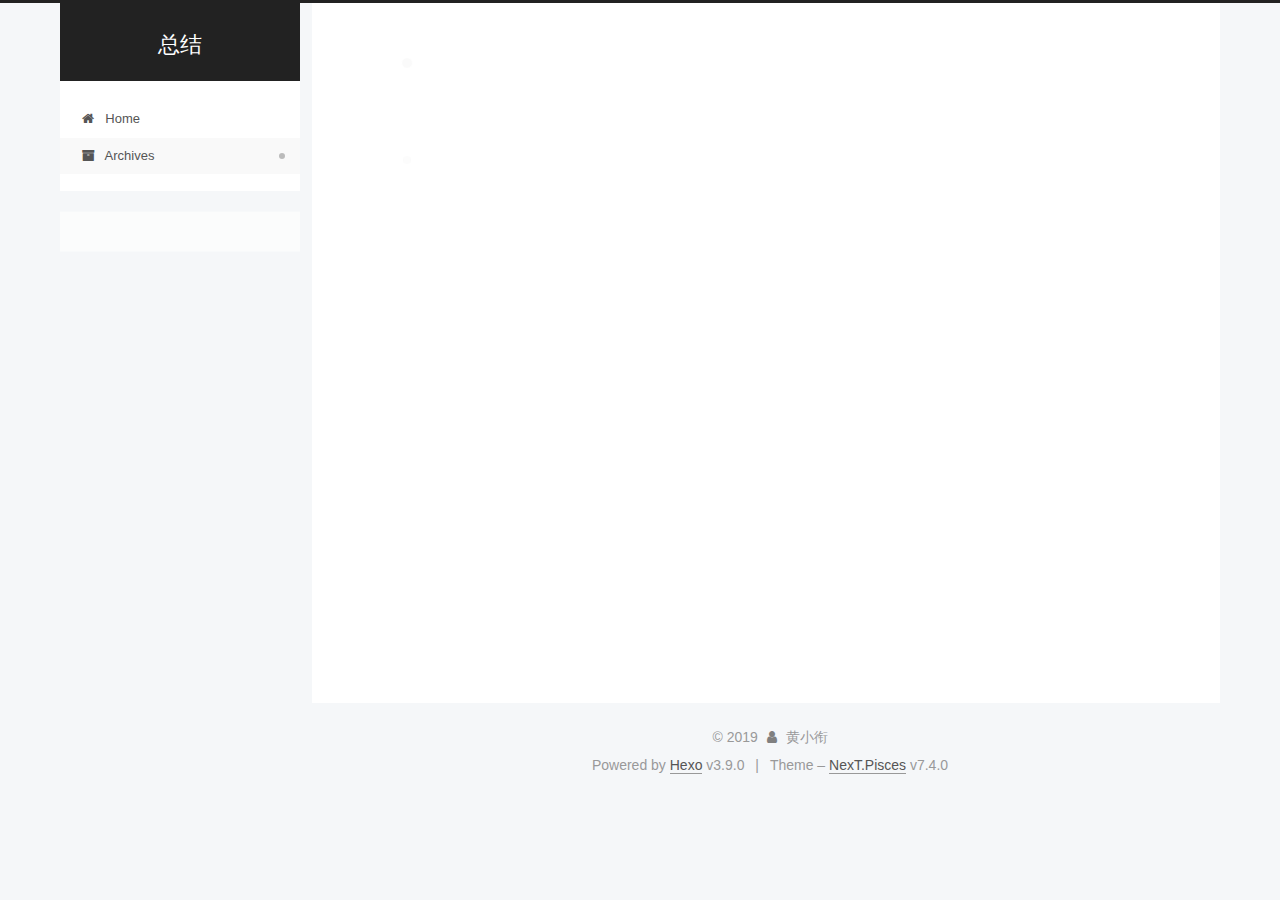
==== commit fb65ed1a: "Site updated: 2019-09-11 18:01:53" ====
--- a/archives/index.html
+++ b/archives/index.html
@@ -56,13 +56,13 @@
 </script>
 
   <meta property="og:type" content="website">
-<meta property="og:title" content="黄小衔的博客">
-<meta property="og:url" content="http://yoursite.com/archives/index.html">
-<meta property="og:site_name" content="黄小衔的博客">
+<meta property="og:title" content="总结">
+<meta property="og:url" content="http://xuanxian.cc/archives/index.html">
+<meta property="og:site_name" content="总结">
 <meta property="og:locale" content="en">
 <meta name="twitter:card" content="summary">
-<meta name="twitter:title" content="黄小衔的博客">
-  <link rel="canonical" href="http://yoursite.com/archives/">
+<meta name="twitter:title" content="总结">
+  <link rel="canonical" href="http://xuanxian.cc/archives/">
 
 
 <script id="page-configurations">
@@ -76,7 +76,7 @@
   };
 </script>
 
-  <title>Archive | 黄小衔的博客</title>
+  <title>Archive | 总结</title>
   
 
 
@@ -123,7 +123,7 @@
     <div>
       <a href="/" class="brand" rel="start">
         <span class="logo-line-before"><i></i></span>
-        <span class="site-title">黄小衔的博客</span>
+        <span class="site-title">总结</span>
         <span class="logo-line-after"><i></i></span>
       </a>
     </div>
@@ -321,7 +321,7 @@
 
       <div class="site-overview-wrap sidebar-panel">
         <div class="site-author motion-element" itemprop="author" itemscope itemtype="http://schema.org/Person">
-  <p class="site-author-name" itemprop="name">John Doe</p>
+  <p class="site-author-name" itemprop="name">黄小衔</p>
   <div class="site-description" itemprop="description"></div>
 </div>
   <nav class="site-state motion-element">
@@ -354,7 +354,7 @@
   <span class="with-love" id="animate">
     <i class="fa fa-user"></i>
   </span>
-  <span class="author" itemprop="copyrightHolder">John Doe</span>
+  <span class="author" itemprop="copyrightHolder">黄小衔</span>
 </div>
   <div class="powered-by">Powered by <a href="https://hexo.io" class="theme-link" rel="noopener" target="_blank">Hexo</a> v3.9.0</div>
   <span class="post-meta-divider">|</span>
@@ -418,5 +418,6 @@
 
   
 
+
 </body>
 </html>
--- a/css/main.css
+++ b/css/main.css
@@ -1673,7 +1673,7 @@
 }
 .links-of-author a::before,
 .links-of-author span.exturl::before {
-  background: #cb03ff;
+  background: #65b8ff;
   border-radius: 50%;
   content: ' ';
   display: inline-block;
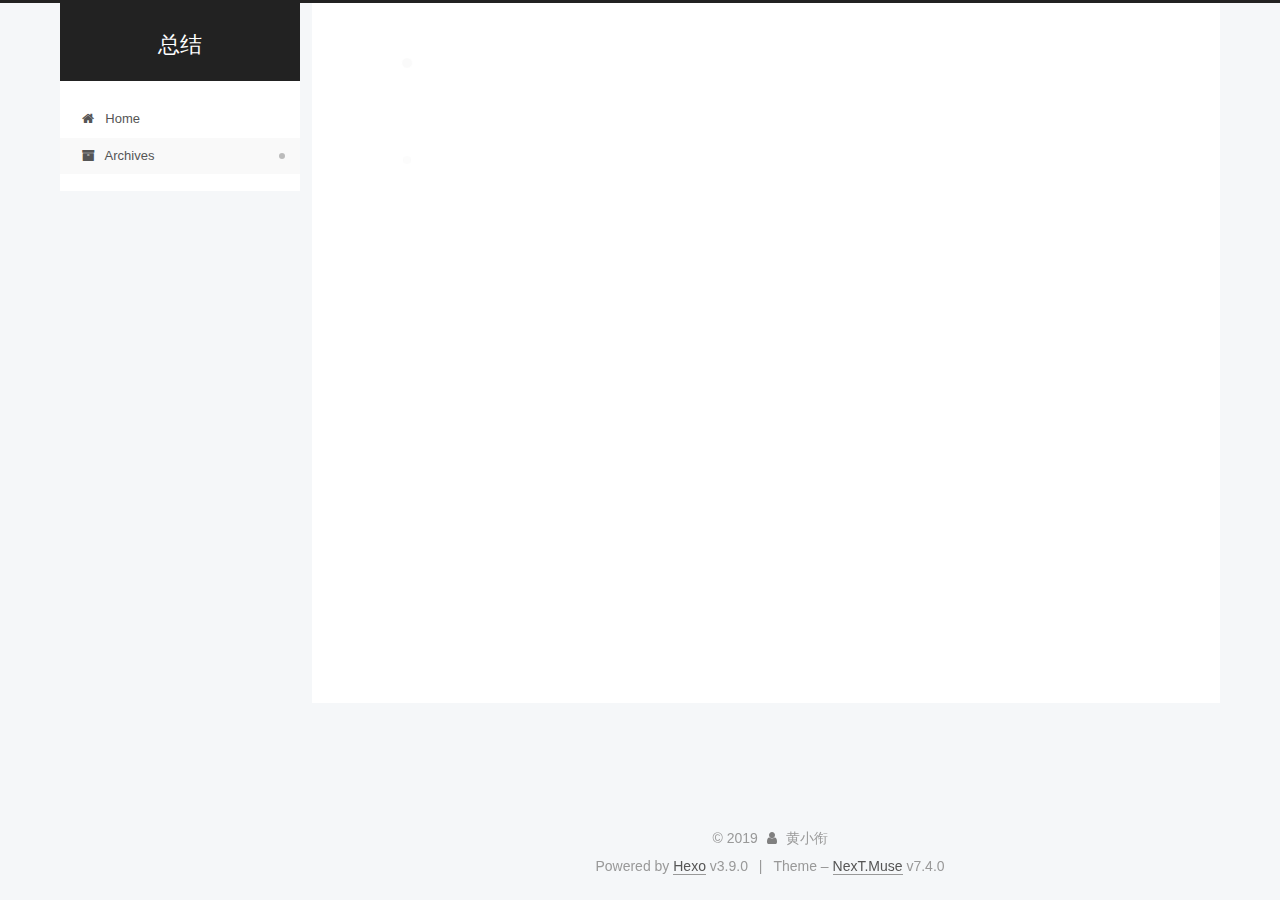
==== commit da7c084c: "Site updated: 2019-09-19 19:55:42" ====
--- a/archives/index.html
+++ b/archives/index.html
@@ -25,7 +25,7 @@
   var NexT = window.NexT || {};
   var CONFIG = {
     root: '/',
-    scheme: 'Pisces',
+    scheme: 'Muse',
     version: '7.4.0',
     exturl: false,
     sidebar: {"position":"left","display":"post","offset":12,"onmobile":false},
@@ -166,6 +166,17 @@
   </li>
   </ul>
 
+    
+
+  
+    
+    
+  
+    
+    
+  
+  
+
 </nav>
 </div>
     </header>
@@ -180,20 +191,6 @@
     <main id="main" class="main">
       <div class="main-inner">
         <div class="content-wrap">
-            
-
-    
-    
-      
-      
-    
-      
-      
-    
-    
-
-  
-
           <div id="content" class="content">
             
 
@@ -358,7 +355,7 @@
 </div>
   <div class="powered-by">Powered by <a href="https://hexo.io" class="theme-link" rel="noopener" target="_blank">Hexo</a> v3.9.0</div>
   <span class="post-meta-divider">|</span>
-  <div class="theme-info">Theme – <a href="https://theme-next.org" class="theme-link" rel="noopener" target="_blank">NexT.Pisces</a> v7.4.0</div>
+  <div class="theme-info">Theme – <a href="https://theme-next.org" class="theme-link" rel="noopener" target="_blank">NexT.Muse</a> v7.4.0</div>
 
         
 
@@ -385,7 +382,7 @@
   <script src="/lib/velocity/velocity.min.js?v=1.2.1"></script>
   <script src="/lib/velocity/velocity.ui.min.js?v=1.2.1"></script>
 <script src="/js/utils.js?v=7.4.0"></script><script src="/js/motion.js?v=7.4.0"></script>
-<script src="/js/schemes/pisces.js?v=7.4.0"></script>
+<script src="/js/schemes/muse.js?v=7.4.0"></script>
 <script src="/js/next-boot.js?v=7.4.0"></script>
 
 
--- a/css/main.css
+++ b/css/main.css
@@ -1673,7 +1673,7 @@
 }
 .links-of-author a::before,
 .links-of-author span.exturl::before {
-  background: #65b8ff;
+  background: #ff75a2;
   border-radius: 50%;
   content: ' ';
   display: inline-block;
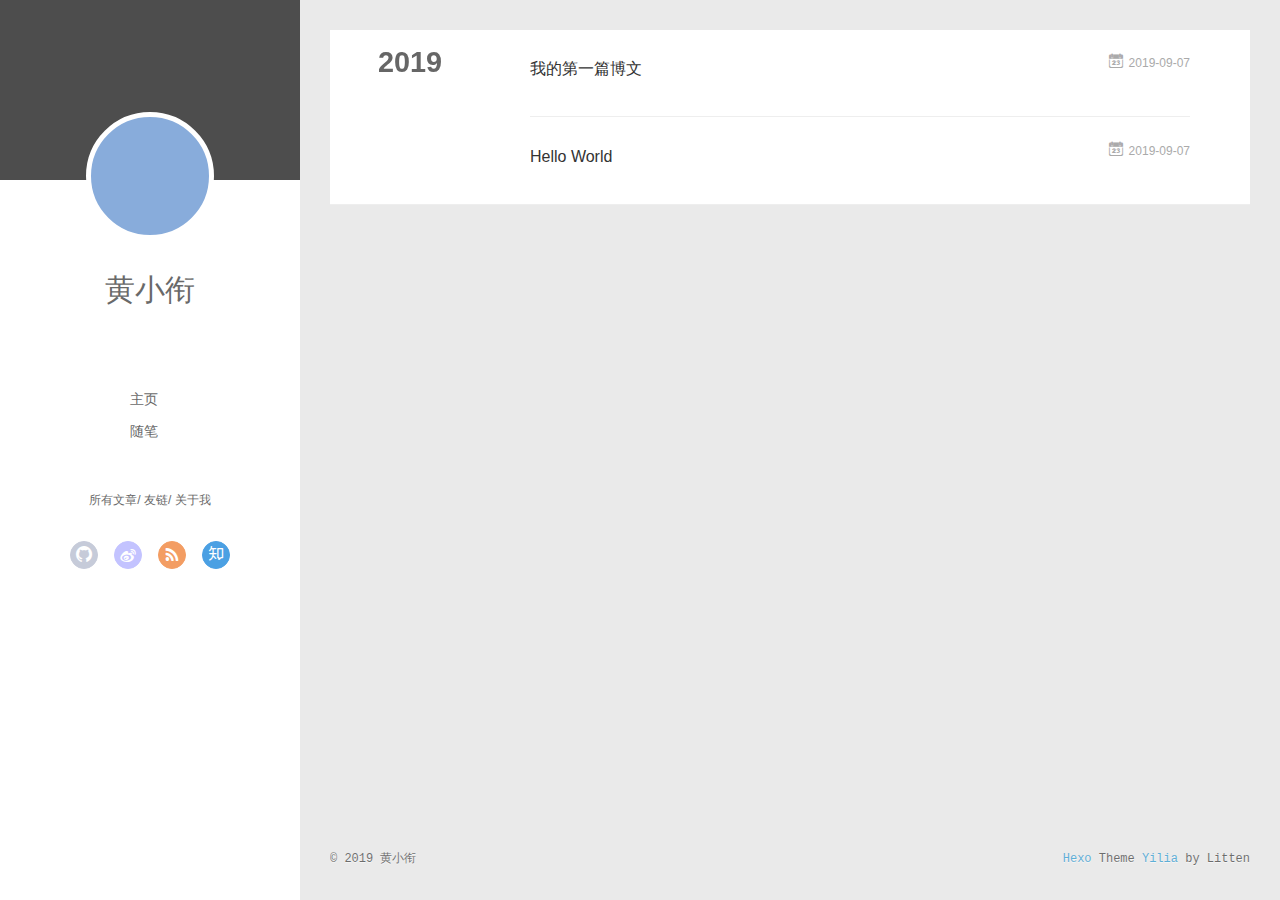
==== commit 46491e22: "Site updated: 2019-09-20 20:19:25" ====
--- a/archives/index.html
+++ b/archives/index.html
@@ -1,60 +1,13 @@
 <!DOCTYPE html>
-
-
-
-
-
-<html lang="en">
-<head>
-  <meta charset="UTF-8">
-<meta name="viewport" content="width=device-width, initial-scale=1, maximum-scale=2">
-<meta name="theme-color" content="#222">
-<meta name="generator" content="Hexo 3.9.0">
-  <link rel="apple-touch-icon" sizes="180x180" href="/images/apple-touch-icon-next.png?v=7.4.0">
-  <link rel="icon" type="image/png" sizes="32x32" href="/images/favicon-32x32-next.png?v=7.4.0">
-  <link rel="icon" type="image/png" sizes="16x16" href="/images/favicon-16x16-next.png?v=7.4.0">
-  <link rel="mask-icon" href="/images/logo.svg?v=7.4.0" color="#222">
-
-<link rel="stylesheet" href="/css/main.css?v=7.4.0">
-
-
-<link rel="stylesheet" href="/lib/font-awesome/css/font-awesome.min.css?v=4.7.0">
-
-
-<script id="hexo-configurations">
-  var NexT = window.NexT || {};
-  var CONFIG = {
-    root: '/',
-    scheme: 'Muse',
-    version: '7.4.0',
-    exturl: false,
-    sidebar: {"position":"left","display":"post","offset":12,"onmobile":false},
-    copycode: {"enable":false,"show_result":false,"style":null},
-    back2top: {"enable":true,"sidebar":false,"scrollpercent":false},
-    bookmark: {"enable":false,"color":"#222","save":"auto"},
-    fancybox: false,
-    mediumzoom: false,
-    lazyload: false,
-    pangu: false,
-    algolia: {
-      appID: '',
-      apiKey: '',
-      indexName: '',
-      hits: {"per_page":10},
-      labels: {"input_placeholder":"Search for Posts","hits_empty":"We didn't find any results for the search: ${query}","hits_stats":"${hits} results found in ${time} ms"}
-    },
-    localsearch: {"enable":false,"trigger":"auto","top_n_per_article":1,"unescape":false,"preload":false},
-    path: '',
-    motion: {"enable":true,"async":false,"transition":{"post_block":"fadeIn","post_header":"slideDownIn","post_body":"slideDownIn","coll_header":"slideLeftIn","sidebar":"slideUpIn"}},
-    translation: {
-      copy_button: 'Copy',
-      copy_success: 'Copied',
-      copy_failure: 'Copy failed'
-    },
-    sidebarPadding: 40
-  };
-</script>
-
+<html>
+<head><meta name="generator" content="Hexo 3.9.0">
+  <meta charset="utf-8">
+  
+  <meta name="renderer" content="webkit">
+  <meta http-equiv="X-UA-Compatible" content="IE=edge">
+  <link rel="dns-prefetch" href="http://xuanxian.cc">
+  <title>Archives | 总结</title>
+  <meta name="viewport" content="width=device-width, initial-scale=1, maximum-scale=1">
   <meta property="og:type" content="website">
 <meta property="og:title" content="总结">
 <meta property="og:url" content="http://xuanxian.cc/archives/index.html">
@@ -62,359 +15,456 @@
 <meta property="og:locale" content="en">
 <meta name="twitter:card" content="summary">
 <meta name="twitter:title" content="总结">
-  <link rel="canonical" href="http://xuanxian.cc/archives/">
-
-
-<script id="page-configurations">
-  // https://hexo.io/docs/variables.html
-  CONFIG.page = {
-    sidebar: "",
-    isHome: false,
-    isPost: false,
-    isPage: false,
-    isArchive: true
-  };
+  
+    <link rel="alternative" href="/atom.xml" title="总结" type="application/atom+xml">
+  
+  
+    <link rel="icon" href="/favicon.png">
+  
+  <link rel="stylesheet" type="text/css" href="/./main.0cf68a.css">
+  <style type="text/css">
+  
+    #container.show {
+      background: linear-gradient(200deg,#a0cfe4,#e8c37e);
+    }
+  </style>
+  
+
+  
+
+</head>
+</html>
+<body>
+  <div id="container" q-class="show:isCtnShow">
+    <canvas id="anm-canvas" class="anm-canvas"></canvas>
+    <div class="left-col" q-class="show:isShow">
+      
+<div class="overlay" style="background: #4d4d4d"></div>
+<div class="intrude-less">
+	<header id="header" class="inner">
+		<a href="/" class="profilepic">
+			<img src="" class="js-avatar">
+		</a>
+		<hgroup>
+		  <h1 class="header-author"><a href="/">黄小衔</a></h1>
+		</hgroup>
+		
+
+		<nav class="header-menu">
+			<ul>
+			
+				<li><a href="/">主页</a></li>
+	        
+				<li><a href="/tags/随笔/">随笔</a></li>
+	        
+			</ul>
+		</nav>
+		<nav class="header-smart-menu">
+    		
+    			
+    			<a q-on="click: openSlider(e, 'innerArchive')" href="javascript:void(0)">所有文章</a>
+    			
+            
+    			
+    			<a q-on="click: openSlider(e, 'friends')" href="javascript:void(0)">友链</a>
+    			
+            
+    			
+    			<a q-on="click: openSlider(e, 'aboutme')" href="javascript:void(0)">关于我</a>
+    			
+            
+		</nav>
+		<nav class="header-nav">
+			<div class="social">
+				
+					<a class="github" target="_blank" href="#" title="github"><i class="icon-github"></i></a>
+		        
+					<a class="weibo" target="_blank" href="#" title="weibo"><i class="icon-weibo"></i></a>
+		        
+					<a class="rss" target="_blank" href="#" title="rss"><i class="icon-rss"></i></a>
+		        
+					<a class="zhihu" target="_blank" href="#" title="zhihu"><i class="icon-zhihu"></i></a>
+		        
+			</div>
+		</nav>
+	</header>		
+</div>
+
+    </div>
+    <div class="mid-col" q-class="show:isShow,hide:isShow|isFalse">
+      
+<nav id="mobile-nav">
+  	<div class="overlay js-overlay" style="background: #4d4d4d"></div>
+	<div class="btnctn js-mobile-btnctn">
+  		<div class="slider-trigger list" q-on="click: openSlider(e)"><i class="icon icon-sort"></i></div>
+	</div>
+	<div class="intrude-less">
+		<header id="header" class="inner">
+			<div class="profilepic">
+				<img src="" class="js-avatar">
+			</div>
+			<hgroup>
+			  <h1 class="header-author js-header-author">黄小衔</h1>
+			</hgroup>
+			
+			
+			
+				
+			
+				
+			
+			
+			
+			<nav class="header-nav">
+				<div class="social">
+					
+						<a class="github" target="_blank" href="#" title="github"><i class="icon-github"></i></a>
+			        
+						<a class="weibo" target="_blank" href="#" title="weibo"><i class="icon-weibo"></i></a>
+			        
+						<a class="rss" target="_blank" href="#" title="rss"><i class="icon-rss"></i></a>
+			        
+						<a class="zhihu" target="_blank" href="#" title="zhihu"><i class="icon-zhihu"></i></a>
+			        
+				</div>
+			</nav>
+
+			<nav class="header-menu js-header-menu">
+				<ul style="width: 50%">
+				
+				
+					<li style="width: 50%"><a href="/">主页</a></li>
+		        
+					<li style="width: 50%"><a href="/tags/随笔/">随笔</a></li>
+		        
+				</ul>
+			</nav>
+		</header>				
+	</div>
+	<div class="mobile-mask" style="display:none" q-show="isShow"></div>
+</nav>
+
+      <div id="wrapper" class="body-wrap">
+        <div class="menu-l">
+          <div class="canvas-wrap">
+            <canvas data-colors="#eaeaea" data-sectionHeight="100" data-contentId="js-content" id="myCanvas1" class="anm-canvas"></canvas>
+          </div>
+          <div id="js-content" class="content-ll">
+            
+  
+  
+    
+    
+      
+      
+      <section class="archives-wrap">
+        <div class="archive-year-wrap">
+          <a href="/archives/2019" class="archive-year">2019</a>
+        </div>
+        <div class="archives">
+    
+    <article class="archive-article archive-type-post">
+  <div class="archive-article-inner">
+    <header class="archive-article-header">
+      	<div class="article-meta">
+	      	<a href="/2019/09/07/我的第一篇博文/" class="archive-article-date">
+  	<time datetime="2019-09-07T02:00:48.000Z" itemprop="datePublished"><i class="icon-calendar icon"></i>2019-09-07</time>
+</a>
+        </div>
+    	 
+  
+    <h1 itemprop="name">
+      <a class="archive-article-title" href="/2019/09/07/我的第一篇博文/">我的第一篇博文</a>
+    </h1>
+  
+
+        <div class="article-info info-on-right">
+          
+          
+
+        </div>
+        <div class="clearfix"></div>
+    </header>
+  </div>
+</article>
+  
+    
+    
+    <article class="archive-article archive-type-post">
+  <div class="archive-article-inner">
+    <header class="archive-article-header">
+      	<div class="article-meta">
+	      	<a href="/2019/09/07/hello-world/" class="archive-article-date">
+  	<time datetime="2019-09-07T01:27:58.043Z" itemprop="datePublished"><i class="icon-calendar icon"></i>2019-09-07</time>
+</a>
+        </div>
+    	 
+  
+    <h1 itemprop="name">
+      <a class="archive-article-title" href="/2019/09/07/hello-world/">Hello World</a>
+    </h1>
+  
+
+        <div class="article-info info-on-right">
+          
+          
+
+        </div>
+        <div class="clearfix"></div>
+    </header>
+  </div>
+</article>
+  
+  
+    </div></section>
+  
+
+    
+
+
+          </div>
+        </div>
+      </div>
+      <footer id="footer">
+  <div class="outer">
+    <div id="footer-info">
+    	<div class="footer-left">
+    		&copy; 2019 黄小衔
+    	</div>
+      	<div class="footer-right">
+      		<a href="http://hexo.io/" target="_blank">Hexo</a>  Theme <a href="https://github.com/litten/hexo-theme-yilia" target="_blank">Yilia</a> by Litten
+      	</div>
+    </div>
+  </div>
+</footer>
+    </div>
+    <script>
+	var yiliaConfig = {
+		mathjax: false,
+		isHome: false,
+		isPost: false,
+		isArchive: true,
+		isTag: false,
+		isCategory: false,
+		open_in_new: false,
+		toc_hide_index: true,
+		root: "/",
+		innerArchive: true,
+		showTags: false
+	}
 </script>
 
-  <title>Archive | 总结</title>
-  
-
-
-
-
-
-
-
-
-  <noscript>
-  <style>
-  .use-motion .brand,
-  .use-motion .menu-item,
-  .sidebar-inner,
-  .use-motion .post-block,
-  .use-motion .pagination,
-  .use-motion .comments,
-  .use-motion .post-header,
-  .use-motion .post-body,
-  .use-motion .collection-header { opacity: initial; }
-
-  .use-motion .logo,
-  .use-motion .site-title,
-  .use-motion .site-subtitle {
-    opacity: initial;
-    top: initial;
-  }
-
-  .use-motion .logo-line-before i { left: initial; }
-  .use-motion .logo-line-after i { right: initial; }
-  </style>
-</noscript>
-
-</head>
-
-<body itemscope itemtype="http://schema.org/WebPage" lang="en">
-  <div class="container use-motion">
-    <div class="headband"></div>
-
-    <header id="header" class="header" itemscope itemtype="http://schema.org/WPHeader">
-      <div class="header-inner"><div class="site-brand-container">
-  <div class="site-meta">
-
-    <div>
-      <a href="/" class="brand" rel="start">
-        <span class="logo-line-before"><i></i></span>
-        <span class="site-title">总结</span>
-        <span class="logo-line-after"><i></i></span>
-      </a>
+<script>!function(t){function n(e){if(r[e])return r[e].exports;var i=r[e]={exports:{},id:e,loaded:!1};return t[e].call(i.exports,i,i.exports,n),i.loaded=!0,i.exports}var r={};n.m=t,n.c=r,n.p="./",n(0)}([function(t,n,r){r(195),t.exports=r(191)},function(t,n,r){var e=r(3),i=r(52),o=r(27),u=r(28),c=r(53),f="prototype",a=function(t,n,r){var s,l,h,v,p=t&a.F,d=t&a.G,y=t&a.S,g=t&a.P,b=t&a.B,m=d?e:y?e[n]||(e[n]={}):(e[n]||{})[f],x=d?i:i[n]||(i[n]={}),w=x[f]||(x[f]={});d&&(r=n);for(s in r)l=!p&&m&&void 0!==m[s],h=(l?m:r)[s],v=b&&l?c(h,e):g&&"function"==typeof h?c(Function.call,h):h,m&&u(m,s,h,t&a.U),x[s]!=h&&o(x,s,v),g&&w[s]!=h&&(w[s]=h)};e.core=i,a.F=1,a.G=2,a.S=4,a.P=8,a.B=16,a.W=32,a.U=64,a.R=128,t.exports=a},function(t,n,r){var e=r(6);t.exports=function(t){if(!e(t))throw TypeError(t+" is not an object!");return t}},function(t,n){var r=t.exports="undefined"!=typeof window&&window.Math==Math?window:"undefined"!=typeof self&&self.Math==Math?self:Function("return this")();"number"==typeof __g&&(__g=r)},function(t,n){t.exports=function(t){try{return!!t()}catch(t){return!0}}},function(t,n){var r=t.exports="undefined"!=typeof window&&window.Math==Math?window:"undefined"!=typeof self&&self.Math==Math?self:Function("return this")();"number"==typeof __g&&(__g=r)},function(t,n){t.exports=function(t){return"object"==typeof t?null!==t:"function"==typeof t}},function(t,n,r){var e=r(126)("wks"),i=r(76),o=r(3).Symbol,u="function"==typeof o;(t.exports=function(t){return e[t]||(e[t]=u&&o[t]||(u?o:i)("Symbol."+t))}).store=e},function(t,n){var r={}.hasOwnProperty;t.exports=function(t,n){return r.call(t,n)}},function(t,n,r){var e=r(94),i=r(33);t.exports=function(t){return e(i(t))}},function(t,n,r){t.exports=!r(4)(function(){return 7!=Object.defineProperty({},"a",{get:function(){return 7}}).a})},function(t,n,r){var e=r(2),i=r(167),o=r(50),u=Object.defineProperty;n.f=r(10)?Object.defineProperty:function(t,n,r){if(e(t),n=o(n,!0),e(r),i)try{return u(t,n,r)}catch(t){}if("get"in r||"set"in r)throw TypeError("Accessors not supported!");return"value"in r&&(t[n]=r.value),t}},function(t,n,r){t.exports=!r(18)(function(){return 7!=Object.defineProperty({},"a",{get:function(){return 7}}).a})},function(t,n,r){var e=r(14),i=r(22);t.exports=r(12)?function(t,n,r){return e.f(t,n,i(1,r))}:function(t,n,r){return t[n]=r,t}},function(t,n,r){var e=r(20),i=r(58),o=r(42),u=Object.defineProperty;n.f=r(12)?Object.defineProperty:function(t,n,r){if(e(t),n=o(n,!0),e(r),i)try{return u(t,n,r)}catch(t){}if("get"in r||"set"in r)throw TypeError("Accessors not supported!");return"value"in r&&(t[n]=r.value),t}},function(t,n,r){var e=r(40)("wks"),i=r(23),o=r(5).Symbol,u="function"==typeof o;(t.exports=function(t){return e[t]||(e[t]=u&&o[t]||(u?o:i)("Symbol."+t))}).store=e},function(t,n,r){var e=r(67),i=Math.min;t.exports=function(t){return t>0?i(e(t),9007199254740991):0}},function(t,n,r){var e=r(46);t.exports=function(t){return Object(e(t))}},function(t,n){t.exports=function(t){try{return!!t()}catch(t){return!0}}},function(t,n,r){var e=r(63),i=r(34);t.exports=Object.keys||function(t){return e(t,i)}},function(t,n,r){var e=r(21);t.exports=function(t){if(!e(t))throw TypeError(t+" is not an object!");return t}},function(t,n){t.exports=function(t){return"object"==typeof t?null!==t:"function"==typeof t}},function(t,n){t.exports=function(t,n){return{enumerable:!(1&t),configurable:!(2&t),writable:!(4&t),value:n}}},function(t,n){var r=0,e=Math.random();t.exports=function(t){return"Symbol(".concat(void 0===t?"":t,")_",(++r+e).toString(36))}},function(t,n){var r={}.hasOwnProperty;t.exports=function(t,n){return r.call(t,n)}},function(t,n){var r=t.exports={version:"2.4.0"};"number"==typeof __e&&(__e=r)},function(t,n){t.exports=function(t){if("function"!=typeof t)throw TypeError(t+" is not a function!");return t}},function(t,n,r){var e=r(11),i=r(66);t.exports=r(10)?function(t,n,r){return e.f(t,n,i(1,r))}:function(t,n,r){return t[n]=r,t}},function(t,n,r){var e=r(3),i=r(27),o=r(24),u=r(76)("src"),c="toString",f=Function[c],a=(""+f).split(c);r(52).inspectSource=function(t){return f.call(t)},(t.exports=function(t,n,r,c){var f="function"==typeof r;f&&(o(r,"name")||i(r,"name",n)),t[n]!==r&&(f&&(o(r,u)||i(r,u,t[n]?""+t[n]:a.join(String(n)))),t===e?t[n]=r:c?t[n]?t[n]=r:i(t,n,r):(delete t[n],i(t,n,r)))})(Function.prototype,c,function(){return"function"==typeof this&&this[u]||f.call(this)})},function(t,n,r){var e=r(1),i=r(4),o=r(46),u=function(t,n,r,e){var i=String(o(t)),u="<"+n;return""!==r&&(u+=" "+r+'="'+String(e).replace(/"/g,"&quot;")+'"'),u+">"+i+"</"+n+">"};t.exports=function(t,n){var r={};r[t]=n(u),e(e.P+e.F*i(function(){var n=""[t]('"');return n!==n.toLowerCase()||n.split('"').length>3}),"String",r)}},function(t,n,r){var e=r(115),i=r(46);t.exports=function(t){return e(i(t))}},function(t,n,r){var e=r(116),i=r(66),o=r(30),u=r(50),c=r(24),f=r(167),a=Object.getOwnPropertyDescriptor;n.f=r(10)?a:function(t,n){if(t=o(t),n=u(n,!0),f)try{return a(t,n)}catch(t){}if(c(t,n))return i(!e.f.call(t,n),t[n])}},function(t,n,r){var e=r(24),i=r(17),o=r(145)("IE_PROTO"),u=Object.prototype;t.exports=Object.getPrototypeOf||function(t){return t=i(t),e(t,o)?t[o]:"function"==typeof t.constructor&&t instanceof t.constructor?t.constructor.prototype:t instanceof Object?u:null}},function(t,n){t.exports=function(t){if(void 0==t)throw TypeError("Can't call method on  "+t);return t}},function(t,n){t.exports="constructor,hasOwnProperty,isPrototypeOf,propertyIsEnumerable,toLocaleString,toString,valueOf".split(",")},function(t,n){t.exports={}},function(t,n){t.exports=!0},function(t,n){n.f={}.propertyIsEnumerable},function(t,n,r){var e=r(14).f,i=r(8),o=r(15)("toStringTag");t.exports=function(t,n,r){t&&!i(t=r?t:t.prototype,o)&&e(t,o,{configurable:!0,value:n})}},function(t,n,r){var e=r(40)("keys"),i=r(23);t.exports=function(t){return e[t]||(e[t]=i(t))}},function(t,n,r){var e=r(5),i="__core-js_shared__",o=e[i]||(e[i]={});t.exports=function(t){return o[t]||(o[t]={})}},function(t,n){var r=Math.ceil,e=Math.floor;t.exports=function(t){return isNaN(t=+t)?0:(t>0?e:r)(t)}},function(t,n,r){var e=r(21);t.exports=function(t,n){if(!e(t))return t;var r,i;if(n&&"function"==typeof(r=t.toString)&&!e(i=r.call(t)))return i;if("function"==typeof(r=t.valueOf)&&!e(i=r.call(t)))return i;if(!n&&"function"==typeof(r=t.toString)&&!e(i=r.call(t)))return i;throw TypeError("Can't convert object to primitive value")}},function(t,n,r){var e=r(5),i=r(25),o=r(36),u=r(44),c=r(14).f;t.exports=function(t){var n=i.Symbol||(i.Symbol=o?{}:e.Symbol||{});"_"==t.charAt(0)||t in n||c(n,t,{value:u.f(t)})}},function(t,n,r){n.f=r(15)},function(t,n){var r={}.toString;t.exports=function(t){return r.call(t).slice(8,-1)}},function(t,n){t.exports=function(t){if(void 0==t)throw TypeError("Can't call method on  "+t);return t}},function(t,n,r){var e=r(4);t.exports=function(t,n){return!!t&&e(function(){n?t.call(null,function(){},1):t.call(null)})}},function(t,n,r){var e=r(53),i=r(115),o=r(17),u=r(16),c=r(203);t.exports=function(t,n){var r=1==t,f=2==t,a=3==t,s=4==t,l=6==t,h=5==t||l,v=n||c;return function(n,c,p){for(var d,y,g=o(n),b=i(g),m=e(c,p,3),x=u(b.length),w=0,S=r?v(n,x):f?v(n,0):void 0;x>w;w++)if((h||w in b)&&(d=b[w],y=m(d,w,g),t))if(r)S[w]=y;else if(y)switch(t){case 3:return!0;case 5:return d;case 6:return w;case 2:S.push(d)}else if(s)return!1;return l?-1:a||s?s:S}}},function(t,n,r){var e=r(1),i=r(52),o=r(4);t.exports=function(t,n){var r=(i.Object||{})[t]||Object[t],u={};u[t]=n(r),e(e.S+e.F*o(function(){r(1)}),"Object",u)}},function(t,n,r){var e=r(6);t.exports=function(t,n){if(!e(t))return t;var r,i;if(n&&"function"==typeof(r=t.toString)&&!e(i=r.call(t)))return i;if("function"==typeof(r=t.valueOf)&&!e(i=r.call(t)))return i;if(!n&&"function"==typeof(r=t.toString)&&!e(i=r.call(t)))return i;throw TypeError("Can't convert object to primitive value")}},function(t,n,r){var e=r(5),i=r(25),o=r(91),u=r(13),c="prototype",f=function(t,n,r){var a,s,l,h=t&f.F,v=t&f.G,p=t&f.S,d=t&f.P,y=t&f.B,g=t&f.W,b=v?i:i[n]||(i[n]={}),m=b[c],x=v?e:p?e[n]:(e[n]||{})[c];v&&(r=n);for(a in r)(s=!h&&x&&void 0!==x[a])&&a in b||(l=s?x[a]:r[a],b[a]=v&&"function"!=typeof x[a]?r[a]:y&&s?o(l,e):g&&x[a]==l?function(t){var n=function(n,r,e){if(this instanceof t){switch(arguments.length){case 0:return new t;case 1:return new t(n);case 2:return new t(n,r)}return new t(n,r,e)}return t.apply(this,arguments)};return n[c]=t[c],n}(l):d&&"function"==typeof l?o(Function.call,l):l,d&&((b.virtual||(b.virtual={}))[a]=l,t&f.R&&m&&!m[a]&&u(m,a,l)))};f.F=1,f.G=2,f.S=4,f.P=8,f.B=16,f.W=32,f.U=64,f.R=128,t.exports=f},function(t,n){var r=t.exports={version:"2.4.0"};"number"==typeof __e&&(__e=r)},function(t,n,r){var e=r(26);t.exports=function(t,n,r){if(e(t),void 0===n)return t;switch(r){case 1:return function(r){return t.call(n,r)};case 2:return function(r,e){return t.call(n,r,e)};case 3:return function(r,e,i){return t.call(n,r,e,i)}}return function(){return t.apply(n,arguments)}}},function(t,n,r){var e=r(183),i=r(1),o=r(126)("metadata"),u=o.store||(o.store=new(r(186))),c=function(t,n,r){var i=u.get(t);if(!i){if(!r)return;u.set(t,i=new e)}var o=i.get(n);if(!o){if(!r)return;i.set(n,o=new e)}return o},f=function(t,n,r){var e=c(n,r,!1);return void 0!==e&&e.has(t)},a=function(t,n,r){var e=c(n,r,!1);return void 0===e?void 0:e.get(t)},s=function(t,n,r,e){c(r,e,!0).set(t,n)},l=function(t,n){var r=c(t,n,!1),e=[];return r&&r.forEach(function(t,n){e.push(n)}),e},h=function(t){return void 0===t||"symbol"==typeof t?t:String(t)},v=function(t){i(i.S,"Reflect",t)};t.exports={store:u,map:c,has:f,get:a,set:s,keys:l,key:h,exp:v}},function(t,n,r){"use strict";if(r(10)){var e=r(69),i=r(3),o=r(4),u=r(1),c=r(127),f=r(152),a=r(53),s=r(68),l=r(66),h=r(27),v=r(73),p=r(67),d=r(16),y=r(75),g=r(50),b=r(24),m=r(180),x=r(114),w=r(6),S=r(17),_=r(137),O=r(70),E=r(32),P=r(71).f,j=r(154),F=r(76),M=r(7),A=r(48),N=r(117),T=r(146),I=r(155),k=r(80),L=r(123),R=r(74),C=r(130),D=r(160),U=r(11),W=r(31),G=U.f,B=W.f,V=i.RangeError,z=i.TypeError,q=i.Uint8Array,K="ArrayBuffer",J="Shared"+K,Y="BYTES_PER_ELEMENT",H="prototype",$=Array[H],X=f.ArrayBuffer,Q=f.DataView,Z=A(0),tt=A(2),nt=A(3),rt=A(4),et=A(5),it=A(6),ot=N(!0),ut=N(!1),ct=I.values,ft=I.keys,at=I.entries,st=$.lastIndexOf,lt=$.reduce,ht=$.reduceRight,vt=$.join,pt=$.sort,dt=$.slice,yt=$.toString,gt=$.toLocaleString,bt=M("iterator"),mt=M("toStringTag"),xt=F("typed_constructor"),wt=F("def_constructor"),St=c.CONSTR,_t=c.TYPED,Ot=c.VIEW,Et="Wrong length!",Pt=A(1,function(t,n){return Tt(T(t,t[wt]),n)}),jt=o(function(){return 1===new q(new Uint16Array([1]).buffer)[0]}),Ft=!!q&&!!q[H].set&&o(function(){new q(1).set({})}),Mt=function(t,n){if(void 0===t)throw z(Et);var r=+t,e=d(t);if(n&&!m(r,e))throw V(Et);return e},At=function(t,n){var r=p(t);if(r<0||r%n)throw V("Wrong offset!");return r},Nt=function(t){if(w(t)&&_t in t)return t;throw z(t+" is not a typed array!")},Tt=function(t,n){if(!(w(t)&&xt in t))throw z("It is not a typed array constructor!");return new t(n)},It=function(t,n){return kt(T(t,t[wt]),n)},kt=function(t,n){for(var r=0,e=n.length,i=Tt(t,e);e>r;)i[r]=n[r++];return i},Lt=function(t,n,r){G(t,n,{get:function(){return this._d[r]}})},Rt=function(t){var n,r,e,i,o,u,c=S(t),f=arguments.length,s=f>1?arguments[1]:void 0,l=void 0!==s,h=j(c);if(void 0!=h&&!_(h)){for(u=h.call(c),e=[],n=0;!(o=u.next()).done;n++)e.push(o.value);c=e}for(l&&f>2&&(s=a(s,arguments[2],2)),n=0,r=d(c.length),i=Tt(this,r);r>n;n++)i[n]=l?s(c[n],n):c[n];return i},Ct=function(){for(var t=0,n=arguments.length,r=Tt(this,n);n>t;)r[t]=arguments[t++];return r},Dt=!!q&&o(function(){gt.call(new q(1))}),Ut=function(){return gt.apply(Dt?dt.call(Nt(this)):Nt(this),arguments)},Wt={copyWithin:function(t,n){return D.call(Nt(this),t,n,arguments.length>2?arguments[2]:void 0)},every:function(t){return rt(Nt(this),t,arguments.length>1?arguments[1]:void 0)},fill:function(t){return C.apply(Nt(this),arguments)},filter:function(t){return It(this,tt(Nt(this),t,arguments.length>1?arguments[1]:void 0))},find:function(t){return et(Nt(this),t,arguments.length>1?arguments[1]:void 0)},findIndex:function(t){return it(Nt(this),t,arguments.length>1?arguments[1]:void 0)},forEach:function(t){Z(Nt(this),t,arguments.length>1?arguments[1]:void 0)},indexOf:function(t){return ut(Nt(this),t,arguments.length>1?arguments[1]:void 0)},includes:function(t){return ot(Nt(this),t,arguments.length>1?arguments[1]:void 0)},join:function(t){return vt.apply(Nt(this),arguments)},lastIndexOf:function(t){return st.apply(Nt(this),arguments)},map:function(t){return Pt(Nt(this),t,arguments.length>1?arguments[1]:void 0)},reduce:function(t){return lt.apply(Nt(this),arguments)},reduceRight:function(t){return ht.apply(Nt(this),arguments)},reverse:function(){for(var t,n=this,r=Nt(n).length,e=Math.floor(r/2),i=0;i<e;)t=n[i],n[i++]=n[--r],n[r]=t;return n},some:function(t){return nt(Nt(this),t,arguments.length>1?arguments[1]:void 0)},sort:function(t){return pt.call(Nt(this),t)},subarray:function(t,n){var r=Nt(this),e=r.length,i=y(t,e);return new(T(r,r[wt]))(r.buffer,r.byteOffset+i*r.BYTES_PER_ELEMENT,d((void 0===n?e:y(n,e))-i))}},Gt=function(t,n){return It(this,dt.call(Nt(this),t,n))},Bt=function(t){Nt(this);var n=At(arguments[1],1),r=this.length,e=S(t),i=d(e.length),o=0;if(i+n>r)throw V(Et);for(;o<i;)this[n+o]=e[o++]},Vt={entries:function(){return at.call(Nt(this))},keys:function(){return ft.call(Nt(this))},values:function(){return ct.call(Nt(this))}},zt=function(t,n){return w(t)&&t[_t]&&"symbol"!=typeof n&&n in t&&String(+n)==String(n)},qt=function(t,n){return zt(t,n=g(n,!0))?l(2,t[n]):B(t,n)},Kt=function(t,n,r){return!(zt(t,n=g(n,!0))&&w(r)&&b(r,"value"))||b(r,"get")||b(r,"set")||r.configurable||b(r,"writable")&&!r.writable||b(r,"enumerable")&&!r.enumerable?G(t,n,r):(t[n]=r.value,t)};St||(W.f=qt,U.f=Kt),u(u.S+u.F*!St,"Object",{getOwnPropertyDescriptor:qt,defineProperty:Kt}),o(function(){yt.call({})})&&(yt=gt=function(){return vt.call(this)});var Jt=v({},Wt);v(Jt,Vt),h(Jt,bt,Vt.values),v(Jt,{slice:Gt,set:Bt,constructor:function(){},toString:yt,toLocaleString:Ut}),Lt(Jt,"buffer","b"),Lt(Jt,"byteOffset","o"),Lt(Jt,"byteLength","l"),Lt(Jt,"length","e"),G(Jt,mt,{get:function(){return this[_t]}}),t.exports=function(t,n,r,f){f=!!f;var a=t+(f?"Clamped":"")+"Array",l="Uint8Array"!=a,v="get"+t,p="set"+t,y=i[a],g=y||{},b=y&&E(y),m=!y||!c.ABV,S={},_=y&&y[H],j=function(t,r){var e=t._d;return e.v[v](r*n+e.o,jt)},F=function(t,r,e){var i=t._d;f&&(e=(e=Math.round(e))<0?0:e>255?255:255&e),i.v[p](r*n+i.o,e,jt)},M=function(t,n){G(t,n,{get:function(){return j(this,n)},set:function(t){return F(this,n,t)},enumerable:!0})};m?(y=r(function(t,r,e,i){s(t,y,a,"_d");var o,u,c,f,l=0,v=0;if(w(r)){if(!(r instanceof X||(f=x(r))==K||f==J))return _t in r?kt(y,r):Rt.call(y,r);o=r,v=At(e,n);var p=r.byteLength;if(void 0===i){if(p%n)throw V(Et);if((u=p-v)<0)throw V(Et)}else if((u=d(i)*n)+v>p)throw V(Et);c=u/n}else c=Mt(r,!0),u=c*n,o=new X(u);for(h(t,"_d",{b:o,o:v,l:u,e:c,v:new Q(o)});l<c;)M(t,l++)}),_=y[H]=O(Jt),h(_,"constructor",y)):L(function(t){new y(null),new y(t)},!0)||(y=r(function(t,r,e,i){s(t,y,a);var o;return w(r)?r instanceof X||(o=x(r))==K||o==J?void 0!==i?new g(r,At(e,n),i):void 0!==e?new g(r,At(e,n)):new g(r):_t in r?kt(y,r):Rt.call(y,r):new g(Mt(r,l))}),Z(b!==Function.prototype?P(g).concat(P(b)):P(g),function(t){t in y||h(y,t,g[t])}),y[H]=_,e||(_.constructor=y));var A=_[bt],N=!!A&&("values"==A.name||void 0==A.name),T=Vt.values;h(y,xt,!0),h(_,_t,a),h(_,Ot,!0),h(_,wt,y),(f?new y(1)[mt]==a:mt in _)||G(_,mt,{get:function(){return a}}),S[a]=y,u(u.G+u.W+u.F*(y!=g),S),u(u.S,a,{BYTES_PER_ELEMENT:n,from:Rt,of:Ct}),Y in _||h(_,Y,n),u(u.P,a,Wt),R(a),u(u.P+u.F*Ft,a,{set:Bt}),u(u.P+u.F*!N,a,Vt),u(u.P+u.F*(_.toString!=yt),a,{toString:yt}),u(u.P+u.F*o(function(){new y(1).slice()}),a,{slice:Gt}),u(u.P+u.F*(o(function(){return[1,2].toLocaleString()!=new y([1,2]).toLocaleString()})||!o(function(){_.toLocaleString.call([1,2])})),a,{toLocaleString:Ut}),k[a]=N?A:T,e||N||h(_,bt,T)}}else t.exports=function(){}},function(t,n){var r={}.toString;t.exports=function(t){return r.call(t).slice(8,-1)}},function(t,n,r){var e=r(21),i=r(5).document,o=e(i)&&e(i.createElement);t.exports=function(t){return o?i.createElement(t):{}}},function(t,n,r){t.exports=!r(12)&&!r(18)(function(){return 7!=Object.defineProperty(r(57)("div"),"a",{get:function(){return 7}}).a})},function(t,n,r){"use strict";var e=r(36),i=r(51),o=r(64),u=r(13),c=r(8),f=r(35),a=r(96),s=r(38),l=r(103),h=r(15)("iterator"),v=!([].keys&&"next"in[].keys()),p="keys",d="values",y=function(){return this};t.exports=function(t,n,r,g,b,m,x){a(r,n,g);var w,S,_,O=function(t){if(!v&&t in F)return F[t];switch(t){case p:case d:return function(){return new r(this,t)}}return function(){return new r(this,t)}},E=n+" Iterator",P=b==d,j=!1,F=t.prototype,M=F[h]||F["@@iterator"]||b&&F[b],A=M||O(b),N=b?P?O("entries"):A:void 0,T="Array"==n?F.entries||M:M;if(T&&(_=l(T.call(new t)))!==Object.prototype&&(s(_,E,!0),e||c(_,h)||u(_,h,y)),P&&M&&M.name!==d&&(j=!0,A=function(){return M.call(this)}),e&&!x||!v&&!j&&F[h]||u(F,h,A),f[n]=A,f[E]=y,b)if(w={values:P?A:O(d),keys:m?A:O(p),entries:N},x)for(S in w)S in F||o(F,S,w[S]);else i(i.P+i.F*(v||j),n,w);return w}},function(t,n,r){var e=r(20),i=r(100),o=r(34),u=r(39)("IE_PROTO"),c=function(){},f="prototype",a=function(){var t,n=r(57)("iframe"),e=o.length;for(n.style.display="none",r(93).appendChild(n),n.src="javascript:",t=n.contentWindow.document,t.open(),t.write("<script>document.F=Object<\/script>"),t.close(),a=t.F;e--;)delete a[f][o[e]];return a()};t.exports=Object.create||function(t,n){var r;return null!==t?(c[f]=e(t),r=new c,c[f]=null,r[u]=t):r=a(),void 0===n?r:i(r,n)}},function(t,n,r){var e=r(63),i=r(34).concat("length","prototype");n.f=Object.getOwnPropertyNames||function(t){return e(t,i)}},function(t,n){n.f=Object.getOwnPropertySymbols},function(t,n,r){var e=r(8),i=r(9),o=r(90)(!1),u=r(39)("IE_PROTO");t.exports=function(t,n){var r,c=i(t),f=0,a=[];for(r in c)r!=u&&e(c,r)&&a.push(r);for(;n.length>f;)e(c,r=n[f++])&&(~o(a,r)||a.push(r));return a}},function(t,n,r){t.exports=r(13)},function(t,n,r){var e=r(76)("meta"),i=r(6),o=r(24),u=r(11).f,c=0,f=Object.isExtensible||function(){return!0},a=!r(4)(function(){return f(Object.preventExtensions({}))}),s=function(t){u(t,e,{value:{i:"O"+ ++c,w:{}}})},l=function(t,n){if(!i(t))return"symbol"==typeof t?t:("string"==typeof t?"S":"P")+t;if(!o(t,e)){if(!f(t))return"F";if(!n)return"E";s(t)}return t[e].i},h=function(t,n){if(!o(t,e)){if(!f(t))return!0;if(!n)return!1;s(t)}return t[e].w},v=function(t){return a&&p.NEED&&f(t)&&!o(t,e)&&s(t),t},p=t.exports={KEY:e,NEED:!1,fastKey:l,getWeak:h,onFreeze:v}},function(t,n){t.exports=function(t,n){return{enumerable:!(1&t),configurable:!(2&t),writable:!(4&t),value:n}}},function(t,n){var r=Math.ceil,e=Math.floor;t.exports=function(t){return isNaN(t=+t)?0:(t>0?e:r)(t)}},function(t,n){t.exports=function(t,n,r,e){if(!(t instanceof n)||void 0!==e&&e in t)throw TypeError(r+": incorrect invocation!");return t}},function(t,n){t.exports=!1},function(t,n,r){var e=r(2),i=r(173),o=r(133),u=r(145)("IE_PROTO"),c=function(){},f="prototype",a=function(){var t,n=r(132)("iframe"),e=o.length;for(n.style.display="none",r(135).appendChild(n),n.src="javascript:",t=n.contentWindow.document,t.open(),t.write("<script>document.F=Object<\/script>"),t.close(),a=t.F;e--;)delete a[f][o[e]];return a()};t.exports=Object.create||function(t,n){var r;return null!==t?(c[f]=e(t),r=new c,c[f]=null,r[u]=t):r=a(),void 0===n?r:i(r,n)}},function(t,n,r){var e=r(175),i=r(133).concat("length","prototype");n.f=Object.getOwnPropertyNames||function(t){return e(t,i)}},function(t,n,r){var e=r(175),i=r(133);t.exports=Object.keys||function(t){return e(t,i)}},function(t,n,r){var e=r(28);t.exports=function(t,n,r){for(var i in n)e(t,i,n[i],r);return t}},function(t,n,r){"use strict";var e=r(3),i=r(11),o=r(10),u=r(7)("species");t.exports=function(t){var n=e[t];o&&n&&!n[u]&&i.f(n,u,{configurable:!0,get:function(){return this}})}},function(t,n,r){var e=r(67),i=Math.max,o=Math.min;t.exports=function(t,n){return t=e(t),t<0?i(t+n,0):o(t,n)}},function(t,n){var r=0,e=Math.random();t.exports=function(t){return"Symbol(".concat(void 0===t?"":t,")_",(++r+e).toString(36))}},function(t,n,r){var e=r(33);t.exports=function(t){return Object(e(t))}},function(t,n,r){var e=r(7)("unscopables"),i=Array.prototype;void 0==i[e]&&r(27)(i,e,{}),t.exports=function(t){i[e][t]=!0}},function(t,n,r){var e=r(53),i=r(169),o=r(137),u=r(2),c=r(16),f=r(154),a={},s={},n=t.exports=function(t,n,r,l,h){var v,p,d,y,g=h?function(){return t}:f(t),b=e(r,l,n?2:1),m=0;if("function"!=typeof g)throw TypeError(t+" is not iterable!");if(o(g)){for(v=c(t.length);v>m;m++)if((y=n?b(u(p=t[m])[0],p[1]):b(t[m]))===a||y===s)return y}else for(d=g.call(t);!(p=d.next()).done;)if((y=i(d,b,p.value,n))===a||y===s)return y};n.BREAK=a,n.RETURN=s},function(t,n){t.exports={}},function(t,n,r){var e=r(11).f,i=r(24),o=r(7)("toStringTag");t.exports=function(t,n,r){t&&!i(t=r?t:t.prototype,o)&&e(t,o,{configurable:!0,value:n})}},function(t,n,r){var e=r(1),i=r(46),o=r(4),u=r(150),c="["+u+"]",f="​+",a=RegExp("^"+c+c+"*"),s=RegExp(c+c+"*$"),l=function(t,n,r){var i={},c=o(function(){return!!u[t]()||f[t]()!=f}),a=i[t]=c?n(h):u[t];r&&(i[r]=a),e(e.P+e.F*c,"String",i)},h=l.trim=function(t,n){return t=String(i(t)),1&n&&(t=t.replace(a,"")),2&n&&(t=t.replace(s,"")),t};t.exports=l},function(t,n,r){t.exports={default:r(86),__esModule:!0}},function(t,n,r){t.exports={default:r(87),__esModule:!0}},function(t,n,r){"use strict";function e(t){return t&&t.__esModule?t:{default:t}}n.__esModule=!0;var i=r(84),o=e(i),u=r(83),c=e(u),f="function"==typeof c.default&&"symbol"==typeof o.default?function(t){return typeof t}:function(t){return t&&"function"==typeof c.default&&t.constructor===c.default&&t!==c.default.prototype?"symbol":typeof t};n.default="function"==typeof c.default&&"symbol"===f(o.default)?function(t){return void 0===t?"undefined":f(t)}:function(t){return t&&"function"==typeof c.default&&t.constructor===c.default&&t!==c.default.prototype?"symbol":void 0===t?"undefined":f(t)}},function(t,n,r){r(110),r(108),r(111),r(112),t.exports=r(25).Symbol},function(t,n,r){r(109),r(113),t.exports=r(44).f("iterator")},function(t,n){t.exports=function(t){if("function"!=typeof t)throw TypeError(t+" is not a function!");return t}},function(t,n){t.exports=function(){}},function(t,n,r){var e=r(9),i=r(106),o=r(105);t.exports=function(t){return function(n,r,u){var c,f=e(n),a=i(f.length),s=o(u,a);if(t&&r!=r){for(;a>s;)if((c=f[s++])!=c)return!0}else for(;a>s;s++)if((t||s in f)&&f[s]===r)return t||s||0;return!t&&-1}}},function(t,n,r){var e=r(88);t.exports=function(t,n,r){if(e(t),void 0===n)return t;switch(r){case 1:return function(r){return t.call(n,r)};case 2:return function(r,e){return t.call(n,r,e)};case 3:return function(r,e,i){return t.call(n,r,e,i)}}return function(){return t.apply(n,arguments)}}},function(t,n,r){var e=r(19),i=r(62),o=r(37);t.exports=function(t){var n=e(t),r=i.f;if(r)for(var u,c=r(t),f=o.f,a=0;c.length>a;)f.call(t,u=c[a++])&&n.push(u);return n}},function(t,n,r){t.exports=r(5).document&&document.documentElement},function(t,n,r){var e=r(56);t.exports=Object("z").propertyIsEnumerable(0)?Object:function(t){return"String"==e(t)?t.split(""):Object(t)}},function(t,n,r){var e=r(56);t.exports=Array.isArray||function(t){return"Array"==e(t)}},function(t,n,r){"use strict";var e=r(60),i=r(22),o=r(38),u={};r(13)(u,r(15)("iterator"),function(){return this}),t.exports=function(t,n,r){t.prototype=e(u,{next:i(1,r)}),o(t,n+" Iterator")}},function(t,n){t.exports=function(t,n){return{value:n,done:!!t}}},function(t,n,r){var e=r(19),i=r(9);t.exports=function(t,n){for(var r,o=i(t),u=e(o),c=u.length,f=0;c>f;)if(o[r=u[f++]]===n)return r}},function(t,n,r){var e=r(23)("meta"),i=r(21),o=r(8),u=r(14).f,c=0,f=Object.isExtensible||function(){return!0},a=!r(18)(function(){return f(Object.preventExtensions({}))}),s=function(t){u(t,e,{value:{i:"O"+ ++c,w:{}}})},l=function(t,n){if(!i(t))return"symbol"==typeof t?t:("string"==typeof t?"S":"P")+t;if(!o(t,e)){if(!f(t))return"F";if(!n)return"E";s(t)}return t[e].i},h=function(t,n){if(!o(t,e)){if(!f(t))return!0;if(!n)return!1;s(t)}return t[e].w},v=function(t){return a&&p.NEED&&f(t)&&!o(t,e)&&s(t),t},p=t.exports={KEY:e,NEED:!1,fastKey:l,getWeak:h,onFreeze:v}},function(t,n,r){var e=r(14),i=r(20),o=r(19);t.exports=r(12)?Object.defineProperties:function(t,n){i(t);for(var r,u=o(n),c=u.length,f=0;c>f;)e.f(t,r=u[f++],n[r]);return t}},function(t,n,r){var e=r(37),i=r(22),o=r(9),u=r(42),c=r(8),f=r(58),a=Object.getOwnPropertyDescriptor;n.f=r(12)?a:function(t,n){if(t=o(t),n=u(n,!0),f)try{return a(t,n)}catch(t){}if(c(t,n))return i(!e.f.call(t,n),t[n])}},function(t,n,r){var e=r(9),i=r(61).f,o={}.toString,u="object"==typeof window&&window&&Object.getOwnPropertyNames?Object.getOwnPropertyNames(window):[],c=function(t){try{return i(t)}catch(t){return u.slice()}};t.exports.f=function(t){return u&&"[object Window]"==o.call(t)?c(t):i(e(t))}},function(t,n,r){var e=r(8),i=r(77),o=r(39)("IE_PROTO"),u=Object.prototype;t.exports=Object.getPrototypeOf||function(t){return t=i(t),e(t,o)?t[o]:"function"==typeof t.constructor&&t instanceof t.constructor?t.constructor.prototype:t instanceof Object?u:null}},function(t,n,r){var e=r(41),i=r(33);t.exports=function(t){return function(n,r){var o,u,c=String(i(n)),f=e(r),a=c.length;return f<0||f>=a?t?"":void 0:(o=c.charCodeAt(f),o<55296||o>56319||f+1===a||(u=c.charCodeAt(f+1))<56320||u>57343?t?c.charAt(f):o:t?c.slice(f,f+2):u-56320+(o-55296<<10)+65536)}}},function(t,n,r){var e=r(41),i=Math.max,o=Math.min;t.exports=function(t,n){return t=e(t),t<0?i(t+n,0):o(t,n)}},function(t,n,r){var e=r(41),i=Math.min;t.exports=function(t){return t>0?i(e(t),9007199254740991):0}},function(t,n,r){"use strict";var e=r(89),i=r(97),o=r(35),u=r(9);t.exports=r(59)(Array,"Array",function(t,n){this._t=u(t),this._i=0,this._k=n},function(){var t=this._t,n=this._k,r=this._i++;return!t||r>=t.length?(this._t=void 0,i(1)):"keys"==n?i(0,r):"values"==n?i(0,t[r]):i(0,[r,t[r]])},"values"),o.Arguments=o.Array,e("keys"),e("values"),e("entries")},function(t,n){},function(t,n,r){"use strict";var e=r(104)(!0);r(59)(String,"String",function(t){this._t=String(t),this._i=0},function(){var t,n=this._t,r=this._i;return r>=n.length?{value:void 0,done:!0}:(t=e(n,r),this._i+=t.length,{value:t,done:!1})})},function(t,n,r){"use strict";var e=r(5),i=r(8),o=r(12),u=r(51),c=r(64),f=r(99).KEY,a=r(18),s=r(40),l=r(38),h=r(23),v=r(15),p=r(44),d=r(43),y=r(98),g=r(92),b=r(95),m=r(20),x=r(9),w=r(42),S=r(22),_=r(60),O=r(102),E=r(101),P=r(14),j=r(19),F=E.f,M=P.f,A=O.f,N=e.Symbol,T=e.JSON,I=T&&T.stringify,k="prototype",L=v("_hidden"),R=v("toPrimitive"),C={}.propertyIsEnumerable,D=s("symbol-registry"),U=s("symbols"),W=s("op-symbols"),G=Object[k],B="function"==typeof N,V=e.QObject,z=!V||!V[k]||!V[k].findChild,q=o&&a(function(){return 7!=_(M({},"a",{get:function(){return M(this,"a",{value:7}).a}})).a})?function(t,n,r){var e=F(G,n);e&&delete G[n],M(t,n,r),e&&t!==G&&M(G,n,e)}:M,K=function(t){var n=U[t]=_(N[k]);return n._k=t,n},J=B&&"symbol"==typeof N.iterator?function(t){return"symbol"==typeof t}:function(t){return t instanceof N},Y=function(t,n,r){return t===G&&Y(W,n,r),m(t),n=w(n,!0),m(r),i(U,n)?(r.enumerable?(i(t,L)&&t[L][n]&&(t[L][n]=!1),r=_(r,{enumerable:S(0,!1)})):(i(t,L)||M(t,L,S(1,{})),t[L][n]=!0),q(t,n,r)):M(t,n,r)},H=function(t,n){m(t);for(var r,e=g(n=x(n)),i=0,o=e.length;o>i;)Y(t,r=e[i++],n[r]);return t},$=function(t,n){return void 0===n?_(t):H(_(t),n)},X=function(t){var n=C.call(this,t=w(t,!0));return!(this===G&&i(U,t)&&!i(W,t))&&(!(n||!i(this,t)||!i(U,t)||i(this,L)&&this[L][t])||n)},Q=function(t,n){if(t=x(t),n=w(n,!0),t!==G||!i(U,n)||i(W,n)){var r=F(t,n);return!r||!i(U,n)||i(t,L)&&t[L][n]||(r.enumerable=!0),r}},Z=function(t){for(var n,r=A(x(t)),e=[],o=0;r.length>o;)i(U,n=r[o++])||n==L||n==f||e.push(n);return e},tt=function(t){for(var n,r=t===G,e=A(r?W:x(t)),o=[],u=0;e.length>u;)!i(U,n=e[u++])||r&&!i(G,n)||o.push(U[n]);return o};B||(N=function(){if(this instanceof N)throw TypeError("Symbol is not a constructor!");var t=h(arguments.length>0?arguments[0]:void 0),n=function(r){this===G&&n.call(W,r),i(this,L)&&i(this[L],t)&&(this[L][t]=!1),q(this,t,S(1,r))};return o&&z&&q(G,t,{configurable:!0,set:n}),K(t)},c(N[k],"toString",function(){return this._k}),E.f=Q,P.f=Y,r(61).f=O.f=Z,r(37).f=X,r(62).f=tt,o&&!r(36)&&c(G,"propertyIsEnumerable",X,!0),p.f=function(t){return K(v(t))}),u(u.G+u.W+u.F*!B,{Symbol:N});for(var nt="hasInstance,isConcatSpreadable,iterator,match,replace,search,species,split,toPrimitive,toStringTag,unscopables".split(","),rt=0;nt.length>rt;)v(nt[rt++]);for(var nt=j(v.store),rt=0;nt.length>rt;)d(nt[rt++]);u(u.S+u.F*!B,"Symbol",{for:function(t){return i(D,t+="")?D[t]:D[t]=N(t)},keyFor:function(t){if(J(t))return y(D,t);throw TypeError(t+" is not a symbol!")},useSetter:function(){z=!0},useSimple:function(){z=!1}}),u(u.S+u.F*!B,"Object",{create:$,defineProperty:Y,defineProperties:H,getOwnPropertyDescriptor:Q,getOwnPropertyNames:Z,getOwnPropertySymbols:tt}),T&&u(u.S+u.F*(!B||a(function(){var t=N();return"[null]"!=I([t])||"{}"!=I({a:t})||"{}"!=I(Object(t))})),"JSON",{stringify:function(t){if(void 0!==t&&!J(t)){for(var n,r,e=[t],i=1;arguments.length>i;)e.push(arguments[i++]);return n=e[1],"function"==typeof n&&(r=n),!r&&b(n)||(n=function(t,n){if(r&&(n=r.call(this,t,n)),!J(n))return n}),e[1]=n,I.apply(T,e)}}}),N[k][R]||r(13)(N[k],R,N[k].valueOf),l(N,"Symbol"),l(Math,"Math",!0),l(e.JSON,"JSON",!0)},function(t,n,r){r(43)("asyncIterator")},function(t,n,r){r(43)("observable")},function(t,n,r){r(107);for(var e=r(5),i=r(13),o=r(35),u=r(15)("toStringTag"),c=["NodeList","DOMTokenList","MediaList","StyleSheetList","CSSRuleList"],f=0;f<5;f++){var a=c[f],s=e[a],l=s&&s.prototype;l&&!l[u]&&i(l,u,a),o[a]=o.Array}},function(t,n,r){var e=r(45),i=r(7)("toStringTag"),o="Arguments"==e(function(){return arguments}()),u=function(t,n){try{return t[n]}catch(t){}};t.exports=function(t){var n,r,c;return void 0===t?"Undefined":null===t?"Null":"string"==typeof(r=u(n=Object(t),i))?r:o?e(n):"Object"==(c=e(n))&&"function"==typeof n.callee?"Arguments":c}},function(t,n,r){var e=r(45);t.exports=Object("z").propertyIsEnumerable(0)?Object:function(t){return"String"==e(t)?t.split(""):Object(t)}},function(t,n){n.f={}.propertyIsEnumerable},function(t,n,r){var e=r(30),i=r(16),o=r(75);t.exports=function(t){return function(n,r,u){var c,f=e(n),a=i(f.length),s=o(u,a);if(t&&r!=r){for(;a>s;)if((c=f[s++])!=c)return!0}else for(;a>s;s++)if((t||s in f)&&f[s]===r)return t||s||0;return!t&&-1}}},function(t,n,r){"use strict";var e=r(3),i=r(1),o=r(28),u=r(73),c=r(65),f=r(79),a=r(68),s=r(6),l=r(4),h=r(123),v=r(81),p=r(136);t.exports=function(t,n,r,d,y,g){var b=e[t],m=b,x=y?"set":"add",w=m&&m.prototype,S={},_=function(t){var n=w[t];o(w,t,"delete"==t?function(t){return!(g&&!s(t))&&n.call(this,0===t?0:t)}:"has"==t?function(t){return!(g&&!s(t))&&n.call(this,0===t?0:t)}:"get"==t?function(t){return g&&!s(t)?void 0:n.call(this,0===t?0:t)}:"add"==t?function(t){return n.call(this,0===t?0:t),this}:function(t,r){return n.call(this,0===t?0:t,r),this})};if("function"==typeof m&&(g||w.forEach&&!l(function(){(new m).entries().next()}))){var O=new m,E=O[x](g?{}:-0,1)!=O,P=l(function(){O.has(1)}),j=h(function(t){new m(t)}),F=!g&&l(function(){for(var t=new m,n=5;n--;)t[x](n,n);return!t.has(-0)});j||(m=n(function(n,r){a(n,m,t);var e=p(new b,n,m);return void 0!=r&&f(r,y,e[x],e),e}),m.prototype=w,w.constructor=m),(P||F)&&(_("delete"),_("has"),y&&_("get")),(F||E)&&_(x),g&&w.clear&&delete w.clear}else m=d.getConstructor(n,t,y,x),u(m.prototype,r),c.NEED=!0;return v(m,t),S[t]=m,i(i.G+i.W+i.F*(m!=b),S),g||d.setStrong(m,t,y),m}},function(t,n,r){"use strict";var e=r(27),i=r(28),o=r(4),u=r(46),c=r(7);t.exports=function(t,n,r){var f=c(t),a=r(u,f,""[t]),s=a[0],l=a[1];o(function(){var n={};return n[f]=function(){return 7},7!=""[t](n)})&&(i(String.prototype,t,s),e(RegExp.prototype,f,2==n?function(t,n){return l.call(t,this,n)}:function(t){return l.call(t,this)}))}
+},function(t,n,r){"use strict";var e=r(2);t.exports=function(){var t=e(this),n="";return t.global&&(n+="g"),t.ignoreCase&&(n+="i"),t.multiline&&(n+="m"),t.unicode&&(n+="u"),t.sticky&&(n+="y"),n}},function(t,n){t.exports=function(t,n,r){var e=void 0===r;switch(n.length){case 0:return e?t():t.call(r);case 1:return e?t(n[0]):t.call(r,n[0]);case 2:return e?t(n[0],n[1]):t.call(r,n[0],n[1]);case 3:return e?t(n[0],n[1],n[2]):t.call(r,n[0],n[1],n[2]);case 4:return e?t(n[0],n[1],n[2],n[3]):t.call(r,n[0],n[1],n[2],n[3])}return t.apply(r,n)}},function(t,n,r){var e=r(6),i=r(45),o=r(7)("match");t.exports=function(t){var n;return e(t)&&(void 0!==(n=t[o])?!!n:"RegExp"==i(t))}},function(t,n,r){var e=r(7)("iterator"),i=!1;try{var o=[7][e]();o.return=function(){i=!0},Array.from(o,function(){throw 2})}catch(t){}t.exports=function(t,n){if(!n&&!i)return!1;var r=!1;try{var o=[7],u=o[e]();u.next=function(){return{done:r=!0}},o[e]=function(){return u},t(o)}catch(t){}return r}},function(t,n,r){t.exports=r(69)||!r(4)(function(){var t=Math.random();__defineSetter__.call(null,t,function(){}),delete r(3)[t]})},function(t,n){n.f=Object.getOwnPropertySymbols},function(t,n,r){var e=r(3),i="__core-js_shared__",o=e[i]||(e[i]={});t.exports=function(t){return o[t]||(o[t]={})}},function(t,n,r){for(var e,i=r(3),o=r(27),u=r(76),c=u("typed_array"),f=u("view"),a=!(!i.ArrayBuffer||!i.DataView),s=a,l=0,h="Int8Array,Uint8Array,Uint8ClampedArray,Int16Array,Uint16Array,Int32Array,Uint32Array,Float32Array,Float64Array".split(",");l<9;)(e=i[h[l++]])?(o(e.prototype,c,!0),o(e.prototype,f,!0)):s=!1;t.exports={ABV:a,CONSTR:s,TYPED:c,VIEW:f}},function(t,n){"use strict";var r={versions:function(){var t=window.navigator.userAgent;return{trident:t.indexOf("Trident")>-1,presto:t.indexOf("Presto")>-1,webKit:t.indexOf("AppleWebKit")>-1,gecko:t.indexOf("Gecko")>-1&&-1==t.indexOf("KHTML"),mobile:!!t.match(/AppleWebKit.*Mobile.*/),ios:!!t.match(/\(i[^;]+;( U;)? CPU.+Mac OS X/),android:t.indexOf("Android")>-1||t.indexOf("Linux")>-1,iPhone:t.indexOf("iPhone")>-1||t.indexOf("Mac")>-1,iPad:t.indexOf("iPad")>-1,webApp:-1==t.indexOf("Safari"),weixin:-1==t.indexOf("MicroMessenger")}}()};t.exports=r},function(t,n,r){"use strict";var e=r(85),i=function(t){return t&&t.__esModule?t:{default:t}}(e),o=function(){function t(t,n,e){return n||e?String.fromCharCode(n||e):r[t]||t}function n(t){return e[t]}var r={"&quot;":'"',"&lt;":"<","&gt;":">","&amp;":"&","&nbsp;":" "},e={};for(var u in r)e[r[u]]=u;return r["&apos;"]="'",e["'"]="&#39;",{encode:function(t){return t?(""+t).replace(/['<> "&]/g,n).replace(/\r?\n/g,"<br/>").replace(/\s/g,"&nbsp;"):""},decode:function(n){return n?(""+n).replace(/<br\s*\/?>/gi,"\n").replace(/&quot;|&lt;|&gt;|&amp;|&nbsp;|&apos;|&#(\d+);|&#(\d+)/g,t).replace(/\u00a0/g," "):""},encodeBase16:function(t){if(!t)return t;t+="";for(var n=[],r=0,e=t.length;e>r;r++)n.push(t.charCodeAt(r).toString(16).toUpperCase());return n.join("")},encodeBase16forJSON:function(t){if(!t)return t;t=t.replace(/[\u4E00-\u9FBF]/gi,function(t){return escape(t).replace("%u","\\u")});for(var n=[],r=0,e=t.length;e>r;r++)n.push(t.charCodeAt(r).toString(16).toUpperCase());return n.join("")},decodeBase16:function(t){if(!t)return t;t+="";for(var n=[],r=0,e=t.length;e>r;r+=2)n.push(String.fromCharCode("0x"+t.slice(r,r+2)));return n.join("")},encodeObject:function(t){if(t instanceof Array)for(var n=0,r=t.length;r>n;n++)t[n]=o.encodeObject(t[n]);else if("object"==(void 0===t?"undefined":(0,i.default)(t)))for(var e in t)t[e]=o.encodeObject(t[e]);else if("string"==typeof t)return o.encode(t);return t},loadScript:function(t){var n=document.createElement("script");document.getElementsByTagName("body")[0].appendChild(n),n.setAttribute("src",t)},addLoadEvent:function(t){var n=window.onload;"function"!=typeof window.onload?window.onload=t:window.onload=function(){n(),t()}}}}();t.exports=o},function(t,n,r){"use strict";var e=r(17),i=r(75),o=r(16);t.exports=function(t){for(var n=e(this),r=o(n.length),u=arguments.length,c=i(u>1?arguments[1]:void 0,r),f=u>2?arguments[2]:void 0,a=void 0===f?r:i(f,r);a>c;)n[c++]=t;return n}},function(t,n,r){"use strict";var e=r(11),i=r(66);t.exports=function(t,n,r){n in t?e.f(t,n,i(0,r)):t[n]=r}},function(t,n,r){var e=r(6),i=r(3).document,o=e(i)&&e(i.createElement);t.exports=function(t){return o?i.createElement(t):{}}},function(t,n){t.exports="constructor,hasOwnProperty,isPrototypeOf,propertyIsEnumerable,toLocaleString,toString,valueOf".split(",")},function(t,n,r){var e=r(7)("match");t.exports=function(t){var n=/./;try{"/./"[t](n)}catch(r){try{return n[e]=!1,!"/./"[t](n)}catch(t){}}return!0}},function(t,n,r){t.exports=r(3).document&&document.documentElement},function(t,n,r){var e=r(6),i=r(144).set;t.exports=function(t,n,r){var o,u=n.constructor;return u!==r&&"function"==typeof u&&(o=u.prototype)!==r.prototype&&e(o)&&i&&i(t,o),t}},function(t,n,r){var e=r(80),i=r(7)("iterator"),o=Array.prototype;t.exports=function(t){return void 0!==t&&(e.Array===t||o[i]===t)}},function(t,n,r){var e=r(45);t.exports=Array.isArray||function(t){return"Array"==e(t)}},function(t,n,r){"use strict";var e=r(70),i=r(66),o=r(81),u={};r(27)(u,r(7)("iterator"),function(){return this}),t.exports=function(t,n,r){t.prototype=e(u,{next:i(1,r)}),o(t,n+" Iterator")}},function(t,n,r){"use strict";var e=r(69),i=r(1),o=r(28),u=r(27),c=r(24),f=r(80),a=r(139),s=r(81),l=r(32),h=r(7)("iterator"),v=!([].keys&&"next"in[].keys()),p="keys",d="values",y=function(){return this};t.exports=function(t,n,r,g,b,m,x){a(r,n,g);var w,S,_,O=function(t){if(!v&&t in F)return F[t];switch(t){case p:case d:return function(){return new r(this,t)}}return function(){return new r(this,t)}},E=n+" Iterator",P=b==d,j=!1,F=t.prototype,M=F[h]||F["@@iterator"]||b&&F[b],A=M||O(b),N=b?P?O("entries"):A:void 0,T="Array"==n?F.entries||M:M;if(T&&(_=l(T.call(new t)))!==Object.prototype&&(s(_,E,!0),e||c(_,h)||u(_,h,y)),P&&M&&M.name!==d&&(j=!0,A=function(){return M.call(this)}),e&&!x||!v&&!j&&F[h]||u(F,h,A),f[n]=A,f[E]=y,b)if(w={values:P?A:O(d),keys:m?A:O(p),entries:N},x)for(S in w)S in F||o(F,S,w[S]);else i(i.P+i.F*(v||j),n,w);return w}},function(t,n){var r=Math.expm1;t.exports=!r||r(10)>22025.465794806718||r(10)<22025.465794806718||-2e-17!=r(-2e-17)?function(t){return 0==(t=+t)?t:t>-1e-6&&t<1e-6?t+t*t/2:Math.exp(t)-1}:r},function(t,n){t.exports=Math.sign||function(t){return 0==(t=+t)||t!=t?t:t<0?-1:1}},function(t,n,r){var e=r(3),i=r(151).set,o=e.MutationObserver||e.WebKitMutationObserver,u=e.process,c=e.Promise,f="process"==r(45)(u);t.exports=function(){var t,n,r,a=function(){var e,i;for(f&&(e=u.domain)&&e.exit();t;){i=t.fn,t=t.next;try{i()}catch(e){throw t?r():n=void 0,e}}n=void 0,e&&e.enter()};if(f)r=function(){u.nextTick(a)};else if(o){var s=!0,l=document.createTextNode("");new o(a).observe(l,{characterData:!0}),r=function(){l.data=s=!s}}else if(c&&c.resolve){var h=c.resolve();r=function(){h.then(a)}}else r=function(){i.call(e,a)};return function(e){var i={fn:e,next:void 0};n&&(n.next=i),t||(t=i,r()),n=i}}},function(t,n,r){var e=r(6),i=r(2),o=function(t,n){if(i(t),!e(n)&&null!==n)throw TypeError(n+": can't set as prototype!")};t.exports={set:Object.setPrototypeOf||("__proto__"in{}?function(t,n,e){try{e=r(53)(Function.call,r(31).f(Object.prototype,"__proto__").set,2),e(t,[]),n=!(t instanceof Array)}catch(t){n=!0}return function(t,r){return o(t,r),n?t.__proto__=r:e(t,r),t}}({},!1):void 0),check:o}},function(t,n,r){var e=r(126)("keys"),i=r(76);t.exports=function(t){return e[t]||(e[t]=i(t))}},function(t,n,r){var e=r(2),i=r(26),o=r(7)("species");t.exports=function(t,n){var r,u=e(t).constructor;return void 0===u||void 0==(r=e(u)[o])?n:i(r)}},function(t,n,r){var e=r(67),i=r(46);t.exports=function(t){return function(n,r){var o,u,c=String(i(n)),f=e(r),a=c.length;return f<0||f>=a?t?"":void 0:(o=c.charCodeAt(f),o<55296||o>56319||f+1===a||(u=c.charCodeAt(f+1))<56320||u>57343?t?c.charAt(f):o:t?c.slice(f,f+2):u-56320+(o-55296<<10)+65536)}}},function(t,n,r){var e=r(122),i=r(46);t.exports=function(t,n,r){if(e(n))throw TypeError("String#"+r+" doesn't accept regex!");return String(i(t))}},function(t,n,r){"use strict";var e=r(67),i=r(46);t.exports=function(t){var n=String(i(this)),r="",o=e(t);if(o<0||o==1/0)throw RangeError("Count can't be negative");for(;o>0;(o>>>=1)&&(n+=n))1&o&&(r+=n);return r}},function(t,n){t.exports="\t\n\v\f\r   ᠎             　\u2028\u2029\ufeff"},function(t,n,r){var e,i,o,u=r(53),c=r(121),f=r(135),a=r(132),s=r(3),l=s.process,h=s.setImmediate,v=s.clearImmediate,p=s.MessageChannel,d=0,y={},g="onreadystatechange",b=function(){var t=+this;if(y.hasOwnProperty(t)){var n=y[t];delete y[t],n()}},m=function(t){b.call(t.data)};h&&v||(h=function(t){for(var n=[],r=1;arguments.length>r;)n.push(arguments[r++]);return y[++d]=function(){c("function"==typeof t?t:Function(t),n)},e(d),d},v=function(t){delete y[t]},"process"==r(45)(l)?e=function(t){l.nextTick(u(b,t,1))}:p?(i=new p,o=i.port2,i.port1.onmessage=m,e=u(o.postMessage,o,1)):s.addEventListener&&"function"==typeof postMessage&&!s.importScripts?(e=function(t){s.postMessage(t+"","*")},s.addEventListener("message",m,!1)):e=g in a("script")?function(t){f.appendChild(a("script"))[g]=function(){f.removeChild(this),b.call(t)}}:function(t){setTimeout(u(b,t,1),0)}),t.exports={set:h,clear:v}},function(t,n,r){"use strict";var e=r(3),i=r(10),o=r(69),u=r(127),c=r(27),f=r(73),a=r(4),s=r(68),l=r(67),h=r(16),v=r(71).f,p=r(11).f,d=r(130),y=r(81),g="ArrayBuffer",b="DataView",m="prototype",x="Wrong length!",w="Wrong index!",S=e[g],_=e[b],O=e.Math,E=e.RangeError,P=e.Infinity,j=S,F=O.abs,M=O.pow,A=O.floor,N=O.log,T=O.LN2,I="buffer",k="byteLength",L="byteOffset",R=i?"_b":I,C=i?"_l":k,D=i?"_o":L,U=function(t,n,r){var e,i,o,u=Array(r),c=8*r-n-1,f=(1<<c)-1,a=f>>1,s=23===n?M(2,-24)-M(2,-77):0,l=0,h=t<0||0===t&&1/t<0?1:0;for(t=F(t),t!=t||t===P?(i=t!=t?1:0,e=f):(e=A(N(t)/T),t*(o=M(2,-e))<1&&(e--,o*=2),t+=e+a>=1?s/o:s*M(2,1-a),t*o>=2&&(e++,o/=2),e+a>=f?(i=0,e=f):e+a>=1?(i=(t*o-1)*M(2,n),e+=a):(i=t*M(2,a-1)*M(2,n),e=0));n>=8;u[l++]=255&i,i/=256,n-=8);for(e=e<<n|i,c+=n;c>0;u[l++]=255&e,e/=256,c-=8);return u[--l]|=128*h,u},W=function(t,n,r){var e,i=8*r-n-1,o=(1<<i)-1,u=o>>1,c=i-7,f=r-1,a=t[f--],s=127&a;for(a>>=7;c>0;s=256*s+t[f],f--,c-=8);for(e=s&(1<<-c)-1,s>>=-c,c+=n;c>0;e=256*e+t[f],f--,c-=8);if(0===s)s=1-u;else{if(s===o)return e?NaN:a?-P:P;e+=M(2,n),s-=u}return(a?-1:1)*e*M(2,s-n)},G=function(t){return t[3]<<24|t[2]<<16|t[1]<<8|t[0]},B=function(t){return[255&t]},V=function(t){return[255&t,t>>8&255]},z=function(t){return[255&t,t>>8&255,t>>16&255,t>>24&255]},q=function(t){return U(t,52,8)},K=function(t){return U(t,23,4)},J=function(t,n,r){p(t[m],n,{get:function(){return this[r]}})},Y=function(t,n,r,e){var i=+r,o=l(i);if(i!=o||o<0||o+n>t[C])throw E(w);var u=t[R]._b,c=o+t[D],f=u.slice(c,c+n);return e?f:f.reverse()},H=function(t,n,r,e,i,o){var u=+r,c=l(u);if(u!=c||c<0||c+n>t[C])throw E(w);for(var f=t[R]._b,a=c+t[D],s=e(+i),h=0;h<n;h++)f[a+h]=s[o?h:n-h-1]},$=function(t,n){s(t,S,g);var r=+n,e=h(r);if(r!=e)throw E(x);return e};if(u.ABV){if(!a(function(){new S})||!a(function(){new S(.5)})){S=function(t){return new j($(this,t))};for(var X,Q=S[m]=j[m],Z=v(j),tt=0;Z.length>tt;)(X=Z[tt++])in S||c(S,X,j[X]);o||(Q.constructor=S)}var nt=new _(new S(2)),rt=_[m].setInt8;nt.setInt8(0,2147483648),nt.setInt8(1,2147483649),!nt.getInt8(0)&&nt.getInt8(1)||f(_[m],{setInt8:function(t,n){rt.call(this,t,n<<24>>24)},setUint8:function(t,n){rt.call(this,t,n<<24>>24)}},!0)}else S=function(t){var n=$(this,t);this._b=d.call(Array(n),0),this[C]=n},_=function(t,n,r){s(this,_,b),s(t,S,b);var e=t[C],i=l(n);if(i<0||i>e)throw E("Wrong offset!");if(r=void 0===r?e-i:h(r),i+r>e)throw E(x);this[R]=t,this[D]=i,this[C]=r},i&&(J(S,k,"_l"),J(_,I,"_b"),J(_,k,"_l"),J(_,L,"_o")),f(_[m],{getInt8:function(t){return Y(this,1,t)[0]<<24>>24},getUint8:function(t){return Y(this,1,t)[0]},getInt16:function(t){var n=Y(this,2,t,arguments[1]);return(n[1]<<8|n[0])<<16>>16},getUint16:function(t){var n=Y(this,2,t,arguments[1]);return n[1]<<8|n[0]},getInt32:function(t){return G(Y(this,4,t,arguments[1]))},getUint32:function(t){return G(Y(this,4,t,arguments[1]))>>>0},getFloat32:function(t){return W(Y(this,4,t,arguments[1]),23,4)},getFloat64:function(t){return W(Y(this,8,t,arguments[1]),52,8)},setInt8:function(t,n){H(this,1,t,B,n)},setUint8:function(t,n){H(this,1,t,B,n)},setInt16:function(t,n){H(this,2,t,V,n,arguments[2])},setUint16:function(t,n){H(this,2,t,V,n,arguments[2])},setInt32:function(t,n){H(this,4,t,z,n,arguments[2])},setUint32:function(t,n){H(this,4,t,z,n,arguments[2])},setFloat32:function(t,n){H(this,4,t,K,n,arguments[2])},setFloat64:function(t,n){H(this,8,t,q,n,arguments[2])}});y(S,g),y(_,b),c(_[m],u.VIEW,!0),n[g]=S,n[b]=_},function(t,n,r){var e=r(3),i=r(52),o=r(69),u=r(182),c=r(11).f;t.exports=function(t){var n=i.Symbol||(i.Symbol=o?{}:e.Symbol||{});"_"==t.charAt(0)||t in n||c(n,t,{value:u.f(t)})}},function(t,n,r){var e=r(114),i=r(7)("iterator"),o=r(80);t.exports=r(52).getIteratorMethod=function(t){if(void 0!=t)return t[i]||t["@@iterator"]||o[e(t)]}},function(t,n,r){"use strict";var e=r(78),i=r(170),o=r(80),u=r(30);t.exports=r(140)(Array,"Array",function(t,n){this._t=u(t),this._i=0,this._k=n},function(){var t=this._t,n=this._k,r=this._i++;return!t||r>=t.length?(this._t=void 0,i(1)):"keys"==n?i(0,r):"values"==n?i(0,t[r]):i(0,[r,t[r]])},"values"),o.Arguments=o.Array,e("keys"),e("values"),e("entries")},function(t,n){function r(t,n){t.classList?t.classList.add(n):t.className+=" "+n}t.exports=r},function(t,n){function r(t,n){if(t.classList)t.classList.remove(n);else{var r=new RegExp("(^|\\b)"+n.split(" ").join("|")+"(\\b|$)","gi");t.className=t.className.replace(r," ")}}t.exports=r},function(t,n){function r(){throw new Error("setTimeout has not been defined")}function e(){throw new Error("clearTimeout has not been defined")}function i(t){if(s===setTimeout)return setTimeout(t,0);if((s===r||!s)&&setTimeout)return s=setTimeout,setTimeout(t,0);try{return s(t,0)}catch(n){try{return s.call(null,t,0)}catch(n){return s.call(this,t,0)}}}function o(t){if(l===clearTimeout)return clearTimeout(t);if((l===e||!l)&&clearTimeout)return l=clearTimeout,clearTimeout(t);try{return l(t)}catch(n){try{return l.call(null,t)}catch(n){return l.call(this,t)}}}function u(){d&&v&&(d=!1,v.length?p=v.concat(p):y=-1,p.length&&c())}function c(){if(!d){var t=i(u);d=!0;for(var n=p.length;n;){for(v=p,p=[];++y<n;)v&&v[y].run();y=-1,n=p.length}v=null,d=!1,o(t)}}function f(t,n){this.fun=t,this.array=n}function a(){}var s,l,h=t.exports={};!function(){try{s="function"==typeof setTimeout?setTimeout:r}catch(t){s=r}try{l="function"==typeof clearTimeout?clearTimeout:e}catch(t){l=e}}();var v,p=[],d=!1,y=-1;h.nextTick=function(t){var n=new Array(arguments.length-1);if(arguments.length>1)for(var r=1;r<arguments.length;r++)n[r-1]=arguments[r];p.push(new f(t,n)),1!==p.length||d||i(c)},f.prototype.run=function(){this.fun.apply(null,this.array)},h.title="browser",h.browser=!0,h.env={},h.argv=[],h.version="",h.versions={},h.on=a,h.addListener=a,h.once=a,h.off=a,h.removeListener=a,h.removeAllListeners=a,h.emit=a,h.prependListener=a,h.prependOnceListener=a,h.listeners=function(t){return[]},h.binding=function(t){throw new Error("process.binding is not supported")},h.cwd=function(){return"/"},h.chdir=function(t){throw new Error("process.chdir is not supported")},h.umask=function(){return 0}},function(t,n,r){var e=r(45);t.exports=function(t,n){if("number"!=typeof t&&"Number"!=e(t))throw TypeError(n);return+t}},function(t,n,r){"use strict";var e=r(17),i=r(75),o=r(16);t.exports=[].copyWithin||function(t,n){var r=e(this),u=o(r.length),c=i(t,u),f=i(n,u),a=arguments.length>2?arguments[2]:void 0,s=Math.min((void 0===a?u:i(a,u))-f,u-c),l=1;for(f<c&&c<f+s&&(l=-1,f+=s-1,c+=s-1);s-- >0;)f in r?r[c]=r[f]:delete r[c],c+=l,f+=l;return r}},function(t,n,r){var e=r(79);t.exports=function(t,n){var r=[];return e(t,!1,r.push,r,n),r}},function(t,n,r){var e=r(26),i=r(17),o=r(115),u=r(16);t.exports=function(t,n,r,c,f){e(n);var a=i(t),s=o(a),l=u(a.length),h=f?l-1:0,v=f?-1:1;if(r<2)for(;;){if(h in s){c=s[h],h+=v;break}if(h+=v,f?h<0:l<=h)throw TypeError("Reduce of empty array with no initial value")}for(;f?h>=0:l>h;h+=v)h in s&&(c=n(c,s[h],h,a));return c}},function(t,n,r){"use strict";var e=r(26),i=r(6),o=r(121),u=[].slice,c={},f=function(t,n,r){if(!(n in c)){for(var e=[],i=0;i<n;i++)e[i]="a["+i+"]";c[n]=Function("F,a","return new F("+e.join(",")+")")}return c[n](t,r)};t.exports=Function.bind||function(t){var n=e(this),r=u.call(arguments,1),c=function(){var e=r.concat(u.call(arguments));return this instanceof c?f(n,e.length,e):o(n,e,t)};return i(n.prototype)&&(c.prototype=n.prototype),c}},function(t,n,r){"use strict";var e=r(11).f,i=r(70),o=r(73),u=r(53),c=r(68),f=r(46),a=r(79),s=r(140),l=r(170),h=r(74),v=r(10),p=r(65).fastKey,d=v?"_s":"size",y=function(t,n){var r,e=p(n);if("F"!==e)return t._i[e];for(r=t._f;r;r=r.n)if(r.k==n)return r};t.exports={getConstructor:function(t,n,r,s){var l=t(function(t,e){c(t,l,n,"_i"),t._i=i(null),t._f=void 0,t._l=void 0,t[d]=0,void 0!=e&&a(e,r,t[s],t)});return o(l.prototype,{clear:function(){for(var t=this,n=t._i,r=t._f;r;r=r.n)r.r=!0,r.p&&(r.p=r.p.n=void 0),delete n[r.i];t._f=t._l=void 0,t[d]=0},delete:function(t){var n=this,r=y(n,t);if(r){var e=r.n,i=r.p;delete n._i[r.i],r.r=!0,i&&(i.n=e),e&&(e.p=i),n._f==r&&(n._f=e),n._l==r&&(n._l=i),n[d]--}return!!r},forEach:function(t){c(this,l,"forEach");for(var n,r=u(t,arguments.length>1?arguments[1]:void 0,3);n=n?n.n:this._f;)for(r(n.v,n.k,this);n&&n.r;)n=n.p},has:function(t){return!!y(this,t)}}),v&&e(l.prototype,"size",{get:function(){return f(this[d])}}),l},def:function(t,n,r){var e,i,o=y(t,n);return o?o.v=r:(t._l=o={i:i=p(n,!0),k:n,v:r,p:e=t._l,n:void 0,r:!1},t._f||(t._f=o),e&&(e.n=o),t[d]++,"F"!==i&&(t._i[i]=o)),t},getEntry:y,setStrong:function(t,n,r){s(t,n,function(t,n){this._t=t,this._k=n,this._l=void 0},function(){for(var t=this,n=t._k,r=t._l;r&&r.r;)r=r.p;return t._t&&(t._l=r=r?r.n:t._t._f)?"keys"==n?l(0,r.k):"values"==n?l(0,r.v):l(0,[r.k,r.v]):(t._t=void 0,l(1))},r?"entries":"values",!r,!0),h(n)}}},function(t,n,r){var e=r(114),i=r(161);t.exports=function(t){return function(){if(e(this)!=t)throw TypeError(t+"#toJSON isn't generic");return i(this)}}},function(t,n,r){"use strict";var e=r(73),i=r(65).getWeak,o=r(2),u=r(6),c=r(68),f=r(79),a=r(48),s=r(24),l=a(5),h=a(6),v=0,p=function(t){return t._l||(t._l=new d)},d=function(){this.a=[]},y=function(t,n){return l(t.a,function(t){return t[0]===n})};d.prototype={get:function(t){var n=y(this,t);if(n)return n[1]},has:function(t){return!!y(this,t)},set:function(t,n){var r=y(this,t);r?r[1]=n:this.a.push([t,n])},delete:function(t){var n=h(this.a,function(n){return n[0]===t});return~n&&this.a.splice(n,1),!!~n}},t.exports={getConstructor:function(t,n,r,o){var a=t(function(t,e){c(t,a,n,"_i"),t._i=v++,t._l=void 0,void 0!=e&&f(e,r,t[o],t)});return e(a.prototype,{delete:function(t){if(!u(t))return!1;var n=i(t);return!0===n?p(this).delete(t):n&&s(n,this._i)&&delete n[this._i]},has:function(t){if(!u(t))return!1;var n=i(t);return!0===n?p(this).has(t):n&&s(n,this._i)}}),a},def:function(t,n,r){var e=i(o(n),!0);return!0===e?p(t).set(n,r):e[t._i]=r,t},ufstore:p}},function(t,n,r){t.exports=!r(10)&&!r(4)(function(){return 7!=Object.defineProperty(r(132)("div"),"a",{get:function(){return 7}}).a})},function(t,n,r){var e=r(6),i=Math.floor;t.exports=function(t){return!e(t)&&isFinite(t)&&i(t)===t}},function(t,n,r){var e=r(2);t.exports=function(t,n,r,i){try{return i?n(e(r)[0],r[1]):n(r)}catch(n){var o=t.return;throw void 0!==o&&e(o.call(t)),n}}},function(t,n){t.exports=function(t,n){return{value:n,done:!!t}}},function(t,n){t.exports=Math.log1p||function(t){return(t=+t)>-1e-8&&t<1e-8?t-t*t/2:Math.log(1+t)}},function(t,n,r){"use strict";var e=r(72),i=r(125),o=r(116),u=r(17),c=r(115),f=Object.assign;t.exports=!f||r(4)(function(){var t={},n={},r=Symbol(),e="abcdefghijklmnopqrst";return t[r]=7,e.split("").forEach(function(t){n[t]=t}),7!=f({},t)[r]||Object.keys(f({},n)).join("")!=e})?function(t,n){for(var r=u(t),f=arguments.length,a=1,s=i.f,l=o.f;f>a;)for(var h,v=c(arguments[a++]),p=s?e(v).concat(s(v)):e(v),d=p.length,y=0;d>y;)l.call(v,h=p[y++])&&(r[h]=v[h]);return r}:f},function(t,n,r){var e=r(11),i=r(2),o=r(72);t.exports=r(10)?Object.defineProperties:function(t,n){i(t);for(var r,u=o(n),c=u.length,f=0;c>f;)e.f(t,r=u[f++],n[r]);return t}},function(t,n,r){var e=r(30),i=r(71).f,o={}.toString,u="object"==typeof window&&window&&Object.getOwnPropertyNames?Object.getOwnPropertyNames(window):[],c=function(t){try{return i(t)}catch(t){return u.slice()}};t.exports.f=function(t){return u&&"[object Window]"==o.call(t)?c(t):i(e(t))}},function(t,n,r){var e=r(24),i=r(30),o=r(117)(!1),u=r(145)("IE_PROTO");t.exports=function(t,n){var r,c=i(t),f=0,a=[];for(r in c)r!=u&&e(c,r)&&a.push(r);for(;n.length>f;)e(c,r=n[f++])&&(~o(a,r)||a.push(r));return a}},function(t,n,r){var e=r(72),i=r(30),o=r(116).f;t.exports=function(t){return function(n){for(var r,u=i(n),c=e(u),f=c.length,a=0,s=[];f>a;)o.call(u,r=c[a++])&&s.push(t?[r,u[r]]:u[r]);return s}}},function(t,n,r){var e=r(71),i=r(125),o=r(2),u=r(3).Reflect;t.exports=u&&u.ownKeys||function(t){var n=e.f(o(t)),r=i.f;return r?n.concat(r(t)):n}},function(t,n,r){var e=r(3).parseFloat,i=r(82).trim;t.exports=1/e(r(150)+"-0")!=-1/0?function(t){var n=i(String(t),3),r=e(n);return 0===r&&"-"==n.charAt(0)?-0:r}:e},function(t,n,r){var e=r(3).parseInt,i=r(82).trim,o=r(150),u=/^[\-+]?0[xX]/;t.exports=8!==e(o+"08")||22!==e(o+"0x16")?function(t,n){var r=i(String(t),3);return e(r,n>>>0||(u.test(r)?16:10))}:e},function(t,n){t.exports=Object.is||function(t,n){return t===n?0!==t||1/t==1/n:t!=t&&n!=n}},function(t,n,r){var e=r(16),i=r(149),o=r(46);t.exports=function(t,n,r,u){var c=String(o(t)),f=c.length,a=void 0===r?" ":String(r),s=e(n);if(s<=f||""==a)return c;var l=s-f,h=i.call(a,Math.ceil(l/a.length));return h.length>l&&(h=h.slice(0,l)),u?h+c:c+h}},function(t,n,r){n.f=r(7)},function(t,n,r){"use strict";var e=r(164);t.exports=r(118)("Map",function(t){return function(){return t(this,arguments.length>0?arguments[0]:void 0)}},{get:function(t){var n=e.getEntry(this,t);return n&&n.v},set:function(t,n){return e.def(this,0===t?0:t,n)}},e,!0)},function(t,n,r){r(10)&&"g"!=/./g.flags&&r(11).f(RegExp.prototype,"flags",{configurable:!0,get:r(120)})},function(t,n,r){"use strict";var e=r(164);t.exports=r(118)("Set",function(t){return function(){return t(this,arguments.length>0?arguments[0]:void 0)}},{add:function(t){return e.def(this,t=0===t?0:t,t)}},e)},function(t,n,r){"use strict";var e,i=r(48)(0),o=r(28),u=r(65),c=r(172),f=r(166),a=r(6),s=u.getWeak,l=Object.isExtensible,h=f.ufstore,v={},p=function(t){return function(){return t(this,arguments.length>0?arguments[0]:void 0)}},d={get:function(t){if(a(t)){var n=s(t);return!0===n?h(this).get(t):n?n[this._i]:void 0}},set:function(t,n){return f.def(this,t,n)}},y=t.exports=r(118)("WeakMap",p,d,f,!0,!0);7!=(new y).set((Object.freeze||Object)(v),7).get(v)&&(e=f.getConstructor(p),c(e.prototype,d),u.NEED=!0,i(["delete","has","get","set"],function(t){var n=y.prototype,r=n[t];o(n,t,function(n,i){if(a(n)&&!l(n)){this._f||(this._f=new e);var o=this._f[t](n,i);return"set"==t?this:o}return r.call(this,n,i)})}))},,,,function(t,n){"use strict";function r(){var t=document.querySelector("#page-nav");if(t&&!document.querySelector("#page-nav .extend.prev")&&(t.innerHTML='<a class="extend prev disabled" rel="prev">&laquo; Prev</a>'+t.innerHTML),t&&!document.querySelector("#page-nav .extend.next")&&(t.innerHTML=t.innerHTML+'<a class="extend next disabled" rel="next">Next &raquo;</a>'),yiliaConfig&&yiliaConfig.open_in_new){document.querySelectorAll(".article-entry a:not(.article-more-a)").forEach(function(t){var n=t.getAttribute("target");n&&""!==n||t.setAttribute("target","_blank")})}if(yiliaConfig&&yiliaConfig.toc_hide_index){document.querySelectorAll(".toc-number").forEach(function(t){t.style.display="none"})}var n=document.querySelector("#js-aboutme");n&&0!==n.length&&(n.innerHTML=n.innerText)}t.exports={init:r}},function(t,n,r){"use strict";function e(t){return t&&t.__esModule?t:{default:t}}function i(t,n){var r=/\/|index.html/g;return t.replace(r,"")===n.replace(r,"")}function o(){for(var t=document.querySelectorAll(".js-header-menu li a"),n=window.location.pathname,r=0,e=t.length;r<e;r++){var o=t[r];i(n,o.getAttribute("href"))&&(0,h.default)(o,"active")}}function u(t){for(var n=t.offsetLeft,r=t.offsetParent;null!==r;)n+=r.offsetLeft,r=r.offsetParent;return n}function c(t){for(var n=t.offsetTop,r=t.offsetParent;null!==r;)n+=r.offsetTop,r=r.offsetParent;return n}function f(t,n,r,e,i){var o=u(t),f=c(t)-n;if(f-r<=i){var a=t.$newDom;a||(a=t.cloneNode(!0),(0,d.default)(t,a),t.$newDom=a,a.style.position="fixed",a.style.top=(r||f)+"px",a.style.left=o+"px",a.style.zIndex=e||2,a.style.width="100%",a.style.color="#fff"),a.style.visibility="visible",t.style.visibility="hidden"}else{t.style.visibility="visible";var s=t.$newDom;s&&(s.style.visibility="hidden")}}function a(){var t=document.querySelector(".js-overlay"),n=document.querySelector(".js-header-menu");f(t,document.body.scrollTop,-63,2,0),f(n,document.body.scrollTop,1,3,0)}function s(){document.querySelector("#container").addEventListener("scroll",function(t){a()}),window.addEventListener("scroll",function(t){a()}),a()}var l=r(156),h=e(l),v=r(157),p=(e(v),r(382)),d=e(p),y=r(128),g=e(y),b=r(190),m=e(b),x=r(129);(function(){g.default.versions.mobile&&window.screen.width<800&&(o(),s())})(),(0,x.addLoadEvent)(function(){m.default.init()}),t.exports={}},,,,function(t,n,r){(function(t){"use strict";function n(t,n,r){t[n]||Object[e](t,n,{writable:!0,configurable:!0,value:r})}if(r(381),r(391),r(198),t._babelPolyfill)throw new Error("only one instance of babel-polyfill is allowed");t._babelPolyfill=!0;var e="defineProperty";n(String.prototype,"padLeft","".padStart),n(String.prototype,"padRight","".padEnd),"pop,reverse,shift,keys,values,entries,indexOf,every,some,forEach,map,filter,find,findIndex,includes,join,slice,concat,push,splice,unshift,sort,lastIndexOf,reduce,reduceRight,copyWithin,fill".split(",").forEach(function(t){[][t]&&n(Array,t,Function.call.bind([][t]))})}).call(n,function(){return this}())},,,function(t,n,r){r(210),t.exports=r(52).RegExp.escape},,,,function(t,n,r){var e=r(6),i=r(138),o=r(7)("species");t.exports=function(t){var n;return i(t)&&(n=t.constructor,"function"!=typeof n||n!==Array&&!i(n.prototype)||(n=void 0),e(n)&&null===(n=n[o])&&(n=void 0)),void 0===n?Array:n}},function(t,n,r){var e=r(202);t.exports=function(t,n){return new(e(t))(n)}},function(t,n,r){"use strict";var e=r(2),i=r(50),o="number";t.exports=function(t){if("string"!==t&&t!==o&&"default"!==t)throw TypeError("Incorrect hint");return i(e(this),t!=o)}},function(t,n,r){var e=r(72),i=r(125),o=r(116);t.exports=function(t){var n=e(t),r=i.f;if(r)for(var u,c=r(t),f=o.f,a=0;c.length>a;)f.call(t,u=c[a++])&&n.push(u);return n}},function(t,n,r){var e=r(72),i=r(30);t.exports=function(t,n){for(var r,o=i(t),u=e(o),c=u.length,f=0;c>f;)if(o[r=u[f++]]===n)return r}},function(t,n,r){"use strict";var e=r(208),i=r(121),o=r(26);t.exports=function(){for(var t=o(this),n=arguments.length,r=Array(n),u=0,c=e._,f=!1;n>u;)(r[u]=arguments[u++])===c&&(f=!0);return function(){var e,o=this,u=arguments.length,a=0,s=0;if(!f&&!u)return i(t,r,o);if(e=r.slice(),f)for(;n>a;a++)e[a]===c&&(e[a]=arguments[s++]);for(;u>s;)e.push(arguments[s++]);return i(t,e,o)}}},function(t,n,r){t.exports=r(3)},function(t,n){t.exports=function(t,n){var r=n===Object(n)?function(t){return n[t]}:n;return function(n){return String(n).replace(t,r)}}},function(t,n,r){var e=r(1),i=r(209)(/[\\^$*+?.()|[\]{}]/g,"\\$&");e(e.S,"RegExp",{escape:function(t){return i(t)}})},function(t,n,r){var e=r(1);e(e.P,"Array",{copyWithin:r(160)}),r(78)("copyWithin")},function(t,n,r){"use strict";var e=r(1),i=r(48)(4);e(e.P+e.F*!r(47)([].every,!0),"Array",{every:function(t){return i(this,t,arguments[1])}})},function(t,n,r){var e=r(1);e(e.P,"Array",{fill:r(130)}),r(78)("fill")},function(t,n,r){"use strict";var e=r(1),i=r(48)(2);e(e.P+e.F*!r(47)([].filter,!0),"Array",{filter:function(t){return i(this,t,arguments[1])}})},function(t,n,r){"use strict";var e=r(1),i=r(48)(6),o="findIndex",u=!0;o in[]&&Array(1)[o](function(){u=!1}),e(e.P+e.F*u,"Array",{findIndex:function(t){return i(this,t,arguments.length>1?arguments[1]:void 0)}}),r(78)(o)},function(t,n,r){"use strict";var e=r(1),i=r(48)(5),o="find",u=!0;o in[]&&Array(1)[o](function(){u=!1}),e(e.P+e.F*u,"Array",{find:function(t){return i(this,t,arguments.length>1?arguments[1]:void 0)}}),r(78)(o)},function(t,n,r){"use strict";var e=r(1),i=r(48)(0),o=r(47)([].forEach,!0);e(e.P+e.F*!o,"Array",{forEach:function(t){return i(this,t,arguments[1])}})},function(t,n,r){"use strict";var e=r(53),i=r(1),o=r(17),u=r(169),c=r(137),f=r(16),a=r(131),s=r(154);i(i.S+i.F*!r(123)(function(t){Array.from(t)}),"Array",{from:function(t){var n,r,i,l,h=o(t),v="function"==typeof this?this:Array,p=arguments.length,d=p>1?arguments[1]:void 0,y=void 0!==d,g=0,b=s(h);if(y&&(d=e(d,p>2?arguments[2]:void 0,2)),void 0==b||v==Array&&c(b))for(n=f(h.length),r=new v(n);n>g;g++)a(r,g,y?d(h[g],g):h[g]);else for(l=b.call(h),r=new v;!(i=l.next()).done;g++)a(r,g,y?u(l,d,[i.value,g],!0):i.value);return r.length=g,r}})},function(t,n,r){"use strict";var e=r(1),i=r(117)(!1),o=[].indexOf,u=!!o&&1/[1].indexOf(1,-0)<0;e(e.P+e.F*(u||!r(47)(o)),"Array",{indexOf:function(t){return u?o.apply(this,arguments)||0:i(this,t,arguments[1])}})},function(t,n,r){var e=r(1);e(e.S,"Array",{isArray:r(138)})},function(t,n,r){"use strict";var e=r(1),i=r(30),o=[].join;e(e.P+e.F*(r(115)!=Object||!r(47)(o)),"Array",{join:function(t){return o.call(i(this),void 0===t?",":t)}})},function(t,n,r){"use strict";var e=r(1),i=r(30),o=r(67),u=r(16),c=[].lastIndexOf,f=!!c&&1/[1].lastIndexOf(1,-0)<0;e(e.P+e.F*(f||!r(47)(c)),"Array",{lastIndexOf:function(t){if(f)return c.apply(this,arguments)||0;var n=i(this),r=u(n.length),e=r-1;for(arguments.length>1&&(e=Math.min(e,o(arguments[1]))),e<0&&(e=r+e);e>=0;e--)if(e in n&&n[e]===t)return e||0;return-1}})},function(t,n,r){"use strict";var e=r(1),i=r(48)(1);e(e.P+e.F*!r(47)([].map,!0),"Array",{map:function(t){return i(this,t,arguments[1])}})},function(t,n,r){"use strict";var e=r(1),i=r(131);e(e.S+e.F*r(4)(function(){function t(){}return!(Array.of.call(t)instanceof t)}),"Array",{of:function(){for(var t=0,n=arguments.length,r=new("function"==typeof this?this:Array)(n);n>t;)i(r,t,arguments[t++]);return r.length=n,r}})},function(t,n,r){"use strict";var e=r(1),i=r(162);e(e.P+e.F*!r(47)([].reduceRight,!0),"Array",{reduceRight:function(t){return i(this,t,arguments.length,arguments[1],!0)}})},function(t,n,r){"use strict";var e=r(1),i=r(162);e(e.P+e.F*!r(47)([].reduce,!0),"Array",{reduce:function(t){return i(this,t,arguments.length,arguments[1],!1)}})},function(t,n,r){"use strict";var e=r(1),i=r(135),o=r(45),u=r(75),c=r(16),f=[].slice;e(e.P+e.F*r(4)(function(){i&&f.call(i)}),"Array",{slice:function(t,n){var r=c(this.length),e=o(this);if(n=void 0===n?r:n,"Array"==e)return f.call(this,t,n);for(var i=u(t,r),a=u(n,r),s=c(a-i),l=Array(s),h=0;h<s;h++)l[h]="String"==e?this.charAt(i+h):this[i+h];return l}})},function(t,n,r){"use strict";var e=r(1),i=r(48)(3);e(e.P+e.F*!r(47)([].some,!0),"Array",{some:function(t){return i(this,t,arguments[1])}})},function(t,n,r){"use strict";var e=r(1),i=r(26),o=r(17),u=r(4),c=[].sort,f=[1,2,3];e(e.P+e.F*(u(function(){f.sort(void 0)})||!u(function(){f.sort(null)})||!r(47)(c)),"Array",{sort:function(t){return void 0===t?c.call(o(this)):c.call(o(this),i(t))}})},function(t,n,r){r(74)("Array")},function(t,n,r){var e=r(1);e(e.S,"Date",{now:function(){return(new Date).getTime()}})},function(t,n,r){"use strict";var e=r(1),i=r(4),o=Date.prototype.getTime,u=function(t){return t>9?t:"0"+t};e(e.P+e.F*(i(function(){return"0385-07-25T07:06:39.999Z"!=new Date(-5e13-1).toISOString()})||!i(function(){new Date(NaN).toISOString()})),"Date",{toISOString:function(){
+if(!isFinite(o.call(this)))throw RangeError("Invalid time value");var t=this,n=t.getUTCFullYear(),r=t.getUTCMilliseconds(),e=n<0?"-":n>9999?"+":"";return e+("00000"+Math.abs(n)).slice(e?-6:-4)+"-"+u(t.getUTCMonth()+1)+"-"+u(t.getUTCDate())+"T"+u(t.getUTCHours())+":"+u(t.getUTCMinutes())+":"+u(t.getUTCSeconds())+"."+(r>99?r:"0"+u(r))+"Z"}})},function(t,n,r){"use strict";var e=r(1),i=r(17),o=r(50);e(e.P+e.F*r(4)(function(){return null!==new Date(NaN).toJSON()||1!==Date.prototype.toJSON.call({toISOString:function(){return 1}})}),"Date",{toJSON:function(t){var n=i(this),r=o(n);return"number"!=typeof r||isFinite(r)?n.toISOString():null}})},function(t,n,r){var e=r(7)("toPrimitive"),i=Date.prototype;e in i||r(27)(i,e,r(204))},function(t,n,r){var e=Date.prototype,i="Invalid Date",o="toString",u=e[o],c=e.getTime;new Date(NaN)+""!=i&&r(28)(e,o,function(){var t=c.call(this);return t===t?u.call(this):i})},function(t,n,r){var e=r(1);e(e.P,"Function",{bind:r(163)})},function(t,n,r){"use strict";var e=r(6),i=r(32),o=r(7)("hasInstance"),u=Function.prototype;o in u||r(11).f(u,o,{value:function(t){if("function"!=typeof this||!e(t))return!1;if(!e(this.prototype))return t instanceof this;for(;t=i(t);)if(this.prototype===t)return!0;return!1}})},function(t,n,r){var e=r(11).f,i=r(66),o=r(24),u=Function.prototype,c="name",f=Object.isExtensible||function(){return!0};c in u||r(10)&&e(u,c,{configurable:!0,get:function(){try{var t=this,n=(""+t).match(/^\s*function ([^ (]*)/)[1];return o(t,c)||!f(t)||e(t,c,i(5,n)),n}catch(t){return""}}})},function(t,n,r){var e=r(1),i=r(171),o=Math.sqrt,u=Math.acosh;e(e.S+e.F*!(u&&710==Math.floor(u(Number.MAX_VALUE))&&u(1/0)==1/0),"Math",{acosh:function(t){return(t=+t)<1?NaN:t>94906265.62425156?Math.log(t)+Math.LN2:i(t-1+o(t-1)*o(t+1))}})},function(t,n,r){function e(t){return isFinite(t=+t)&&0!=t?t<0?-e(-t):Math.log(t+Math.sqrt(t*t+1)):t}var i=r(1),o=Math.asinh;i(i.S+i.F*!(o&&1/o(0)>0),"Math",{asinh:e})},function(t,n,r){var e=r(1),i=Math.atanh;e(e.S+e.F*!(i&&1/i(-0)<0),"Math",{atanh:function(t){return 0==(t=+t)?t:Math.log((1+t)/(1-t))/2}})},function(t,n,r){var e=r(1),i=r(142);e(e.S,"Math",{cbrt:function(t){return i(t=+t)*Math.pow(Math.abs(t),1/3)}})},function(t,n,r){var e=r(1);e(e.S,"Math",{clz32:function(t){return(t>>>=0)?31-Math.floor(Math.log(t+.5)*Math.LOG2E):32}})},function(t,n,r){var e=r(1),i=Math.exp;e(e.S,"Math",{cosh:function(t){return(i(t=+t)+i(-t))/2}})},function(t,n,r){var e=r(1),i=r(141);e(e.S+e.F*(i!=Math.expm1),"Math",{expm1:i})},function(t,n,r){var e=r(1),i=r(142),o=Math.pow,u=o(2,-52),c=o(2,-23),f=o(2,127)*(2-c),a=o(2,-126),s=function(t){return t+1/u-1/u};e(e.S,"Math",{fround:function(t){var n,r,e=Math.abs(t),o=i(t);return e<a?o*s(e/a/c)*a*c:(n=(1+c/u)*e,r=n-(n-e),r>f||r!=r?o*(1/0):o*r)}})},function(t,n,r){var e=r(1),i=Math.abs;e(e.S,"Math",{hypot:function(t,n){for(var r,e,o=0,u=0,c=arguments.length,f=0;u<c;)r=i(arguments[u++]),f<r?(e=f/r,o=o*e*e+1,f=r):r>0?(e=r/f,o+=e*e):o+=r;return f===1/0?1/0:f*Math.sqrt(o)}})},function(t,n,r){var e=r(1),i=Math.imul;e(e.S+e.F*r(4)(function(){return-5!=i(4294967295,5)||2!=i.length}),"Math",{imul:function(t,n){var r=65535,e=+t,i=+n,o=r&e,u=r&i;return 0|o*u+((r&e>>>16)*u+o*(r&i>>>16)<<16>>>0)}})},function(t,n,r){var e=r(1);e(e.S,"Math",{log10:function(t){return Math.log(t)/Math.LN10}})},function(t,n,r){var e=r(1);e(e.S,"Math",{log1p:r(171)})},function(t,n,r){var e=r(1);e(e.S,"Math",{log2:function(t){return Math.log(t)/Math.LN2}})},function(t,n,r){var e=r(1);e(e.S,"Math",{sign:r(142)})},function(t,n,r){var e=r(1),i=r(141),o=Math.exp;e(e.S+e.F*r(4)(function(){return-2e-17!=!Math.sinh(-2e-17)}),"Math",{sinh:function(t){return Math.abs(t=+t)<1?(i(t)-i(-t))/2:(o(t-1)-o(-t-1))*(Math.E/2)}})},function(t,n,r){var e=r(1),i=r(141),o=Math.exp;e(e.S,"Math",{tanh:function(t){var n=i(t=+t),r=i(-t);return n==1/0?1:r==1/0?-1:(n-r)/(o(t)+o(-t))}})},function(t,n,r){var e=r(1);e(e.S,"Math",{trunc:function(t){return(t>0?Math.floor:Math.ceil)(t)}})},function(t,n,r){"use strict";var e=r(3),i=r(24),o=r(45),u=r(136),c=r(50),f=r(4),a=r(71).f,s=r(31).f,l=r(11).f,h=r(82).trim,v="Number",p=e[v],d=p,y=p.prototype,g=o(r(70)(y))==v,b="trim"in String.prototype,m=function(t){var n=c(t,!1);if("string"==typeof n&&n.length>2){n=b?n.trim():h(n,3);var r,e,i,o=n.charCodeAt(0);if(43===o||45===o){if(88===(r=n.charCodeAt(2))||120===r)return NaN}else if(48===o){switch(n.charCodeAt(1)){case 66:case 98:e=2,i=49;break;case 79:case 111:e=8,i=55;break;default:return+n}for(var u,f=n.slice(2),a=0,s=f.length;a<s;a++)if((u=f.charCodeAt(a))<48||u>i)return NaN;return parseInt(f,e)}}return+n};if(!p(" 0o1")||!p("0b1")||p("+0x1")){p=function(t){var n=arguments.length<1?0:t,r=this;return r instanceof p&&(g?f(function(){y.valueOf.call(r)}):o(r)!=v)?u(new d(m(n)),r,p):m(n)};for(var x,w=r(10)?a(d):"MAX_VALUE,MIN_VALUE,NaN,NEGATIVE_INFINITY,POSITIVE_INFINITY,EPSILON,isFinite,isInteger,isNaN,isSafeInteger,MAX_SAFE_INTEGER,MIN_SAFE_INTEGER,parseFloat,parseInt,isInteger".split(","),S=0;w.length>S;S++)i(d,x=w[S])&&!i(p,x)&&l(p,x,s(d,x));p.prototype=y,y.constructor=p,r(28)(e,v,p)}},function(t,n,r){var e=r(1);e(e.S,"Number",{EPSILON:Math.pow(2,-52)})},function(t,n,r){var e=r(1),i=r(3).isFinite;e(e.S,"Number",{isFinite:function(t){return"number"==typeof t&&i(t)}})},function(t,n,r){var e=r(1);e(e.S,"Number",{isInteger:r(168)})},function(t,n,r){var e=r(1);e(e.S,"Number",{isNaN:function(t){return t!=t}})},function(t,n,r){var e=r(1),i=r(168),o=Math.abs;e(e.S,"Number",{isSafeInteger:function(t){return i(t)&&o(t)<=9007199254740991}})},function(t,n,r){var e=r(1);e(e.S,"Number",{MAX_SAFE_INTEGER:9007199254740991})},function(t,n,r){var e=r(1);e(e.S,"Number",{MIN_SAFE_INTEGER:-9007199254740991})},function(t,n,r){var e=r(1),i=r(178);e(e.S+e.F*(Number.parseFloat!=i),"Number",{parseFloat:i})},function(t,n,r){var e=r(1),i=r(179);e(e.S+e.F*(Number.parseInt!=i),"Number",{parseInt:i})},function(t,n,r){"use strict";var e=r(1),i=r(67),o=r(159),u=r(149),c=1..toFixed,f=Math.floor,a=[0,0,0,0,0,0],s="Number.toFixed: incorrect invocation!",l="0",h=function(t,n){for(var r=-1,e=n;++r<6;)e+=t*a[r],a[r]=e%1e7,e=f(e/1e7)},v=function(t){for(var n=6,r=0;--n>=0;)r+=a[n],a[n]=f(r/t),r=r%t*1e7},p=function(){for(var t=6,n="";--t>=0;)if(""!==n||0===t||0!==a[t]){var r=String(a[t]);n=""===n?r:n+u.call(l,7-r.length)+r}return n},d=function(t,n,r){return 0===n?r:n%2==1?d(t,n-1,r*t):d(t*t,n/2,r)},y=function(t){for(var n=0,r=t;r>=4096;)n+=12,r/=4096;for(;r>=2;)n+=1,r/=2;return n};e(e.P+e.F*(!!c&&("0.000"!==8e-5.toFixed(3)||"1"!==.9.toFixed(0)||"1.25"!==1.255.toFixed(2)||"1000000000000000128"!==(0xde0b6b3a7640080).toFixed(0))||!r(4)(function(){c.call({})})),"Number",{toFixed:function(t){var n,r,e,c,f=o(this,s),a=i(t),g="",b=l;if(a<0||a>20)throw RangeError(s);if(f!=f)return"NaN";if(f<=-1e21||f>=1e21)return String(f);if(f<0&&(g="-",f=-f),f>1e-21)if(n=y(f*d(2,69,1))-69,r=n<0?f*d(2,-n,1):f/d(2,n,1),r*=4503599627370496,(n=52-n)>0){for(h(0,r),e=a;e>=7;)h(1e7,0),e-=7;for(h(d(10,e,1),0),e=n-1;e>=23;)v(1<<23),e-=23;v(1<<e),h(1,1),v(2),b=p()}else h(0,r),h(1<<-n,0),b=p()+u.call(l,a);return a>0?(c=b.length,b=g+(c<=a?"0."+u.call(l,a-c)+b:b.slice(0,c-a)+"."+b.slice(c-a))):b=g+b,b}})},function(t,n,r){"use strict";var e=r(1),i=r(4),o=r(159),u=1..toPrecision;e(e.P+e.F*(i(function(){return"1"!==u.call(1,void 0)})||!i(function(){u.call({})})),"Number",{toPrecision:function(t){var n=o(this,"Number#toPrecision: incorrect invocation!");return void 0===t?u.call(n):u.call(n,t)}})},function(t,n,r){var e=r(1);e(e.S+e.F,"Object",{assign:r(172)})},function(t,n,r){var e=r(1);e(e.S,"Object",{create:r(70)})},function(t,n,r){var e=r(1);e(e.S+e.F*!r(10),"Object",{defineProperties:r(173)})},function(t,n,r){var e=r(1);e(e.S+e.F*!r(10),"Object",{defineProperty:r(11).f})},function(t,n,r){var e=r(6),i=r(65).onFreeze;r(49)("freeze",function(t){return function(n){return t&&e(n)?t(i(n)):n}})},function(t,n,r){var e=r(30),i=r(31).f;r(49)("getOwnPropertyDescriptor",function(){return function(t,n){return i(e(t),n)}})},function(t,n,r){r(49)("getOwnPropertyNames",function(){return r(174).f})},function(t,n,r){var e=r(17),i=r(32);r(49)("getPrototypeOf",function(){return function(t){return i(e(t))}})},function(t,n,r){var e=r(6);r(49)("isExtensible",function(t){return function(n){return!!e(n)&&(!t||t(n))}})},function(t,n,r){var e=r(6);r(49)("isFrozen",function(t){return function(n){return!e(n)||!!t&&t(n)}})},function(t,n,r){var e=r(6);r(49)("isSealed",function(t){return function(n){return!e(n)||!!t&&t(n)}})},function(t,n,r){var e=r(1);e(e.S,"Object",{is:r(180)})},function(t,n,r){var e=r(17),i=r(72);r(49)("keys",function(){return function(t){return i(e(t))}})},function(t,n,r){var e=r(6),i=r(65).onFreeze;r(49)("preventExtensions",function(t){return function(n){return t&&e(n)?t(i(n)):n}})},function(t,n,r){var e=r(6),i=r(65).onFreeze;r(49)("seal",function(t){return function(n){return t&&e(n)?t(i(n)):n}})},function(t,n,r){var e=r(1);e(e.S,"Object",{setPrototypeOf:r(144).set})},function(t,n,r){"use strict";var e=r(114),i={};i[r(7)("toStringTag")]="z",i+""!="[object z]"&&r(28)(Object.prototype,"toString",function(){return"[object "+e(this)+"]"},!0)},function(t,n,r){var e=r(1),i=r(178);e(e.G+e.F*(parseFloat!=i),{parseFloat:i})},function(t,n,r){var e=r(1),i=r(179);e(e.G+e.F*(parseInt!=i),{parseInt:i})},function(t,n,r){"use strict";var e,i,o,u=r(69),c=r(3),f=r(53),a=r(114),s=r(1),l=r(6),h=r(26),v=r(68),p=r(79),d=r(146),y=r(151).set,g=r(143)(),b="Promise",m=c.TypeError,x=c.process,w=c[b],x=c.process,S="process"==a(x),_=function(){},O=!!function(){try{var t=w.resolve(1),n=(t.constructor={})[r(7)("species")]=function(t){t(_,_)};return(S||"function"==typeof PromiseRejectionEvent)&&t.then(_)instanceof n}catch(t){}}(),E=function(t,n){return t===n||t===w&&n===o},P=function(t){var n;return!(!l(t)||"function"!=typeof(n=t.then))&&n},j=function(t){return E(w,t)?new F(t):new i(t)},F=i=function(t){var n,r;this.promise=new t(function(t,e){if(void 0!==n||void 0!==r)throw m("Bad Promise constructor");n=t,r=e}),this.resolve=h(n),this.reject=h(r)},M=function(t){try{t()}catch(t){return{error:t}}},A=function(t,n){if(!t._n){t._n=!0;var r=t._c;g(function(){for(var e=t._v,i=1==t._s,o=0;r.length>o;)!function(n){var r,o,u=i?n.ok:n.fail,c=n.resolve,f=n.reject,a=n.domain;try{u?(i||(2==t._h&&I(t),t._h=1),!0===u?r=e:(a&&a.enter(),r=u(e),a&&a.exit()),r===n.promise?f(m("Promise-chain cycle")):(o=P(r))?o.call(r,c,f):c(r)):f(e)}catch(t){f(t)}}(r[o++]);t._c=[],t._n=!1,n&&!t._h&&N(t)})}},N=function(t){y.call(c,function(){var n,r,e,i=t._v;if(T(t)&&(n=M(function(){S?x.emit("unhandledRejection",i,t):(r=c.onunhandledrejection)?r({promise:t,reason:i}):(e=c.console)&&e.error&&e.error("Unhandled promise rejection",i)}),t._h=S||T(t)?2:1),t._a=void 0,n)throw n.error})},T=function(t){if(1==t._h)return!1;for(var n,r=t._a||t._c,e=0;r.length>e;)if(n=r[e++],n.fail||!T(n.promise))return!1;return!0},I=function(t){y.call(c,function(){var n;S?x.emit("rejectionHandled",t):(n=c.onrejectionhandled)&&n({promise:t,reason:t._v})})},k=function(t){var n=this;n._d||(n._d=!0,n=n._w||n,n._v=t,n._s=2,n._a||(n._a=n._c.slice()),A(n,!0))},L=function(t){var n,r=this;if(!r._d){r._d=!0,r=r._w||r;try{if(r===t)throw m("Promise can't be resolved itself");(n=P(t))?g(function(){var e={_w:r,_d:!1};try{n.call(t,f(L,e,1),f(k,e,1))}catch(t){k.call(e,t)}}):(r._v=t,r._s=1,A(r,!1))}catch(t){k.call({_w:r,_d:!1},t)}}};O||(w=function(t){v(this,w,b,"_h"),h(t),e.call(this);try{t(f(L,this,1),f(k,this,1))}catch(t){k.call(this,t)}},e=function(t){this._c=[],this._a=void 0,this._s=0,this._d=!1,this._v=void 0,this._h=0,this._n=!1},e.prototype=r(73)(w.prototype,{then:function(t,n){var r=j(d(this,w));return r.ok="function"!=typeof t||t,r.fail="function"==typeof n&&n,r.domain=S?x.domain:void 0,this._c.push(r),this._a&&this._a.push(r),this._s&&A(this,!1),r.promise},catch:function(t){return this.then(void 0,t)}}),F=function(){var t=new e;this.promise=t,this.resolve=f(L,t,1),this.reject=f(k,t,1)}),s(s.G+s.W+s.F*!O,{Promise:w}),r(81)(w,b),r(74)(b),o=r(52)[b],s(s.S+s.F*!O,b,{reject:function(t){var n=j(this);return(0,n.reject)(t),n.promise}}),s(s.S+s.F*(u||!O),b,{resolve:function(t){if(t instanceof w&&E(t.constructor,this))return t;var n=j(this);return(0,n.resolve)(t),n.promise}}),s(s.S+s.F*!(O&&r(123)(function(t){w.all(t).catch(_)})),b,{all:function(t){var n=this,r=j(n),e=r.resolve,i=r.reject,o=M(function(){var r=[],o=0,u=1;p(t,!1,function(t){var c=o++,f=!1;r.push(void 0),u++,n.resolve(t).then(function(t){f||(f=!0,r[c]=t,--u||e(r))},i)}),--u||e(r)});return o&&i(o.error),r.promise},race:function(t){var n=this,r=j(n),e=r.reject,i=M(function(){p(t,!1,function(t){n.resolve(t).then(r.resolve,e)})});return i&&e(i.error),r.promise}})},function(t,n,r){var e=r(1),i=r(26),o=r(2),u=(r(3).Reflect||{}).apply,c=Function.apply;e(e.S+e.F*!r(4)(function(){u(function(){})}),"Reflect",{apply:function(t,n,r){var e=i(t),f=o(r);return u?u(e,n,f):c.call(e,n,f)}})},function(t,n,r){var e=r(1),i=r(70),o=r(26),u=r(2),c=r(6),f=r(4),a=r(163),s=(r(3).Reflect||{}).construct,l=f(function(){function t(){}return!(s(function(){},[],t)instanceof t)}),h=!f(function(){s(function(){})});e(e.S+e.F*(l||h),"Reflect",{construct:function(t,n){o(t),u(n);var r=arguments.length<3?t:o(arguments[2]);if(h&&!l)return s(t,n,r);if(t==r){switch(n.length){case 0:return new t;case 1:return new t(n[0]);case 2:return new t(n[0],n[1]);case 3:return new t(n[0],n[1],n[2]);case 4:return new t(n[0],n[1],n[2],n[3])}var e=[null];return e.push.apply(e,n),new(a.apply(t,e))}var f=r.prototype,v=i(c(f)?f:Object.prototype),p=Function.apply.call(t,v,n);return c(p)?p:v}})},function(t,n,r){var e=r(11),i=r(1),o=r(2),u=r(50);i(i.S+i.F*r(4)(function(){Reflect.defineProperty(e.f({},1,{value:1}),1,{value:2})}),"Reflect",{defineProperty:function(t,n,r){o(t),n=u(n,!0),o(r);try{return e.f(t,n,r),!0}catch(t){return!1}}})},function(t,n,r){var e=r(1),i=r(31).f,o=r(2);e(e.S,"Reflect",{deleteProperty:function(t,n){var r=i(o(t),n);return!(r&&!r.configurable)&&delete t[n]}})},function(t,n,r){"use strict";var e=r(1),i=r(2),o=function(t){this._t=i(t),this._i=0;var n,r=this._k=[];for(n in t)r.push(n)};r(139)(o,"Object",function(){var t,n=this,r=n._k;do{if(n._i>=r.length)return{value:void 0,done:!0}}while(!((t=r[n._i++])in n._t));return{value:t,done:!1}}),e(e.S,"Reflect",{enumerate:function(t){return new o(t)}})},function(t,n,r){var e=r(31),i=r(1),o=r(2);i(i.S,"Reflect",{getOwnPropertyDescriptor:function(t,n){return e.f(o(t),n)}})},function(t,n,r){var e=r(1),i=r(32),o=r(2);e(e.S,"Reflect",{getPrototypeOf:function(t){return i(o(t))}})},function(t,n,r){function e(t,n){var r,c,s=arguments.length<3?t:arguments[2];return a(t)===s?t[n]:(r=i.f(t,n))?u(r,"value")?r.value:void 0!==r.get?r.get.call(s):void 0:f(c=o(t))?e(c,n,s):void 0}var i=r(31),o=r(32),u=r(24),c=r(1),f=r(6),a=r(2);c(c.S,"Reflect",{get:e})},function(t,n,r){var e=r(1);e(e.S,"Reflect",{has:function(t,n){return n in t}})},function(t,n,r){var e=r(1),i=r(2),o=Object.isExtensible;e(e.S,"Reflect",{isExtensible:function(t){return i(t),!o||o(t)}})},function(t,n,r){var e=r(1);e(e.S,"Reflect",{ownKeys:r(177)})},function(t,n,r){var e=r(1),i=r(2),o=Object.preventExtensions;e(e.S,"Reflect",{preventExtensions:function(t){i(t);try{return o&&o(t),!0}catch(t){return!1}}})},function(t,n,r){var e=r(1),i=r(144);i&&e(e.S,"Reflect",{setPrototypeOf:function(t,n){i.check(t,n);try{return i.set(t,n),!0}catch(t){return!1}}})},function(t,n,r){function e(t,n,r){var f,h,v=arguments.length<4?t:arguments[3],p=o.f(s(t),n);if(!p){if(l(h=u(t)))return e(h,n,r,v);p=a(0)}return c(p,"value")?!(!1===p.writable||!l(v)||(f=o.f(v,n)||a(0),f.value=r,i.f(v,n,f),0)):void 0!==p.set&&(p.set.call(v,r),!0)}var i=r(11),o=r(31),u=r(32),c=r(24),f=r(1),a=r(66),s=r(2),l=r(6);f(f.S,"Reflect",{set:e})},function(t,n,r){var e=r(3),i=r(136),o=r(11).f,u=r(71).f,c=r(122),f=r(120),a=e.RegExp,s=a,l=a.prototype,h=/a/g,v=/a/g,p=new a(h)!==h;if(r(10)&&(!p||r(4)(function(){return v[r(7)("match")]=!1,a(h)!=h||a(v)==v||"/a/i"!=a(h,"i")}))){a=function(t,n){var r=this instanceof a,e=c(t),o=void 0===n;return!r&&e&&t.constructor===a&&o?t:i(p?new s(e&&!o?t.source:t,n):s((e=t instanceof a)?t.source:t,e&&o?f.call(t):n),r?this:l,a)};for(var d=u(s),y=0;d.length>y;)!function(t){t in a||o(a,t,{configurable:!0,get:function(){return s[t]},set:function(n){s[t]=n}})}(d[y++]);l.constructor=a,a.prototype=l,r(28)(e,"RegExp",a)}r(74)("RegExp")},function(t,n,r){r(119)("match",1,function(t,n,r){return[function(r){"use strict";var e=t(this),i=void 0==r?void 0:r[n];return void 0!==i?i.call(r,e):new RegExp(r)[n](String(e))},r]})},function(t,n,r){r(119)("replace",2,function(t,n,r){return[function(e,i){"use strict";var o=t(this),u=void 0==e?void 0:e[n];return void 0!==u?u.call(e,o,i):r.call(String(o),e,i)},r]})},function(t,n,r){r(119)("search",1,function(t,n,r){return[function(r){"use strict";var e=t(this),i=void 0==r?void 0:r[n];return void 0!==i?i.call(r,e):new RegExp(r)[n](String(e))},r]})},function(t,n,r){r(119)("split",2,function(t,n,e){"use strict";var i=r(122),o=e,u=[].push,c="split",f="length",a="lastIndex";if("c"=="abbc"[c](/(b)*/)[1]||4!="test"[c](/(?:)/,-1)[f]||2!="ab"[c](/(?:ab)*/)[f]||4!="."[c](/(.?)(.?)/)[f]||"."[c](/()()/)[f]>1||""[c](/.?/)[f]){var s=void 0===/()??/.exec("")[1];e=function(t,n){var r=String(this);if(void 0===t&&0===n)return[];if(!i(t))return o.call(r,t,n);var e,c,l,h,v,p=[],d=(t.ignoreCase?"i":"")+(t.multiline?"m":"")+(t.unicode?"u":"")+(t.sticky?"y":""),y=0,g=void 0===n?4294967295:n>>>0,b=new RegExp(t.source,d+"g");for(s||(e=new RegExp("^"+b.source+"$(?!\\s)",d));(c=b.exec(r))&&!((l=c.index+c[0][f])>y&&(p.push(r.slice(y,c.index)),!s&&c[f]>1&&c[0].replace(e,function(){for(v=1;v<arguments[f]-2;v++)void 0===arguments[v]&&(c[v]=void 0)}),c[f]>1&&c.index<r[f]&&u.apply(p,c.slice(1)),h=c[0][f],y=l,p[f]>=g));)b[a]===c.index&&b[a]++;return y===r[f]?!h&&b.test("")||p.push(""):p.push(r.slice(y)),p[f]>g?p.slice(0,g):p}}else"0"[c](void 0,0)[f]&&(e=function(t,n){return void 0===t&&0===n?[]:o.call(this,t,n)});return[function(r,i){var o=t(this),u=void 0==r?void 0:r[n];return void 0!==u?u.call(r,o,i):e.call(String(o),r,i)},e]})},function(t,n,r){"use strict";r(184);var e=r(2),i=r(120),o=r(10),u="toString",c=/./[u],f=function(t){r(28)(RegExp.prototype,u,t,!0)};r(4)(function(){return"/a/b"!=c.call({source:"a",flags:"b"})})?f(function(){var t=e(this);return"/".concat(t.source,"/","flags"in t?t.flags:!o&&t instanceof RegExp?i.call(t):void 0)}):c.name!=u&&f(function(){return c.call(this)})},function(t,n,r){"use strict";r(29)("anchor",function(t){return function(n){return t(this,"a","name",n)}})},function(t,n,r){"use strict";r(29)("big",function(t){return function(){return t(this,"big","","")}})},function(t,n,r){"use strict";r(29)("blink",function(t){return function(){return t(this,"blink","","")}})},function(t,n,r){"use strict";r(29)("bold",function(t){return function(){return t(this,"b","","")}})},function(t,n,r){"use strict";var e=r(1),i=r(147)(!1);e(e.P,"String",{codePointAt:function(t){return i(this,t)}})},function(t,n,r){"use strict";var e=r(1),i=r(16),o=r(148),u="endsWith",c=""[u];e(e.P+e.F*r(134)(u),"String",{endsWith:function(t){var n=o(this,t,u),r=arguments.length>1?arguments[1]:void 0,e=i(n.length),f=void 0===r?e:Math.min(i(r),e),a=String(t);return c?c.call(n,a,f):n.slice(f-a.length,f)===a}})},function(t,n,r){"use strict";r(29)("fixed",function(t){return function(){return t(this,"tt","","")}})},function(t,n,r){"use strict";r(29)("fontcolor",function(t){return function(n){return t(this,"font","color",n)}})},function(t,n,r){"use strict";r(29)("fontsize",function(t){return function(n){return t(this,"font","size",n)}})},function(t,n,r){var e=r(1),i=r(75),o=String.fromCharCode,u=String.fromCodePoint;e(e.S+e.F*(!!u&&1!=u.length),"String",{fromCodePoint:function(t){for(var n,r=[],e=arguments.length,u=0;e>u;){if(n=+arguments[u++],i(n,1114111)!==n)throw RangeError(n+" is not a valid code point");r.push(n<65536?o(n):o(55296+((n-=65536)>>10),n%1024+56320))}return r.join("")}})},function(t,n,r){"use strict";var e=r(1),i=r(148),o="includes";e(e.P+e.F*r(134)(o),"String",{includes:function(t){return!!~i(this,t,o).indexOf(t,arguments.length>1?arguments[1]:void 0)}})},function(t,n,r){"use strict";r(29)("italics",function(t){return function(){return t(this,"i","","")}})},function(t,n,r){"use strict";var e=r(147)(!0);r(140)(String,"String",function(t){this._t=String(t),this._i=0},function(){var t,n=this._t,r=this._i;return r>=n.length?{value:void 0,done:!0}:(t=e(n,r),this._i+=t.length,{value:t,done:!1})})},function(t,n,r){"use strict";r(29)("link",function(t){return function(n){return t(this,"a","href",n)}})},function(t,n,r){var e=r(1),i=r(30),o=r(16);e(e.S,"String",{raw:function(t){for(var n=i(t.raw),r=o(n.length),e=arguments.length,u=[],c=0;r>c;)u.push(String(n[c++])),c<e&&u.push(String(arguments[c]));return u.join("")}})},function(t,n,r){var e=r(1);e(e.P,"String",{repeat:r(149)})},function(t,n,r){"use strict";r(29)("small",function(t){return function(){return t(this,"small","","")}})},function(t,n,r){"use strict";var e=r(1),i=r(16),o=r(148),u="startsWith",c=""[u];e(e.P+e.F*r(134)(u),"String",{startsWith:function(t){var n=o(this,t,u),r=i(Math.min(arguments.length>1?arguments[1]:void 0,n.length)),e=String(t);return c?c.call(n,e,r):n.slice(r,r+e.length)===e}})},function(t,n,r){"use strict";r(29)("strike",function(t){return function(){return t(this,"strike","","")}})},function(t,n,r){"use strict";r(29)("sub",function(t){return function(){return t(this,"sub","","")}})},function(t,n,r){"use strict";r(29)("sup",function(t){return function(){return t(this,"sup","","")}})},function(t,n,r){"use strict";r(82)("trim",function(t){return function(){return t(this,3)}})},function(t,n,r){"use strict";var e=r(3),i=r(24),o=r(10),u=r(1),c=r(28),f=r(65).KEY,a=r(4),s=r(126),l=r(81),h=r(76),v=r(7),p=r(182),d=r(153),y=r(206),g=r(205),b=r(138),m=r(2),x=r(30),w=r(50),S=r(66),_=r(70),O=r(174),E=r(31),P=r(11),j=r(72),F=E.f,M=P.f,A=O.f,N=e.Symbol,T=e.JSON,I=T&&T.stringify,k="prototype",L=v("_hidden"),R=v("toPrimitive"),C={}.propertyIsEnumerable,D=s("symbol-registry"),U=s("symbols"),W=s("op-symbols"),G=Object[k],B="function"==typeof N,V=e.QObject,z=!V||!V[k]||!V[k].findChild,q=o&&a(function(){return 7!=_(M({},"a",{get:function(){return M(this,"a",{value:7}).a}})).a})?function(t,n,r){var e=F(G,n);e&&delete G[n],M(t,n,r),e&&t!==G&&M(G,n,e)}:M,K=function(t){var n=U[t]=_(N[k]);return n._k=t,n},J=B&&"symbol"==typeof N.iterator?function(t){return"symbol"==typeof t}:function(t){return t instanceof N},Y=function(t,n,r){return t===G&&Y(W,n,r),m(t),n=w(n,!0),m(r),i(U,n)?(r.enumerable?(i(t,L)&&t[L][n]&&(t[L][n]=!1),r=_(r,{enumerable:S(0,!1)})):(i(t,L)||M(t,L,S(1,{})),t[L][n]=!0),q(t,n,r)):M(t,n,r)},H=function(t,n){m(t);for(var r,e=g(n=x(n)),i=0,o=e.length;o>i;)Y(t,r=e[i++],n[r]);return t},$=function(t,n){return void 0===n?_(t):H(_(t),n)},X=function(t){var n=C.call(this,t=w(t,!0));return!(this===G&&i(U,t)&&!i(W,t))&&(!(n||!i(this,t)||!i(U,t)||i(this,L)&&this[L][t])||n)},Q=function(t,n){if(t=x(t),n=w(n,!0),t!==G||!i(U,n)||i(W,n)){var r=F(t,n);return!r||!i(U,n)||i(t,L)&&t[L][n]||(r.enumerable=!0),r}},Z=function(t){for(var n,r=A(x(t)),e=[],o=0;r.length>o;)i(U,n=r[o++])||n==L||n==f||e.push(n);return e},tt=function(t){for(var n,r=t===G,e=A(r?W:x(t)),o=[],u=0;e.length>u;)!i(U,n=e[u++])||r&&!i(G,n)||o.push(U[n]);return o};B||(N=function(){if(this instanceof N)throw TypeError("Symbol is not a constructor!");var t=h(arguments.length>0?arguments[0]:void 0),n=function(r){this===G&&n.call(W,r),i(this,L)&&i(this[L],t)&&(this[L][t]=!1),q(this,t,S(1,r))};return o&&z&&q(G,t,{configurable:!0,set:n}),K(t)},c(N[k],"toString",function(){return this._k}),E.f=Q,P.f=Y,r(71).f=O.f=Z,r(116).f=X,r(125).f=tt,o&&!r(69)&&c(G,"propertyIsEnumerable",X,!0),p.f=function(t){return K(v(t))}),u(u.G+u.W+u.F*!B,{Symbol:N});for(var nt="hasInstance,isConcatSpreadable,iterator,match,replace,search,species,split,toPrimitive,toStringTag,unscopables".split(","),rt=0;nt.length>rt;)v(nt[rt++]);for(var nt=j(v.store),rt=0;nt.length>rt;)d(nt[rt++]);u(u.S+u.F*!B,"Symbol",{for:function(t){return i(D,t+="")?D[t]:D[t]=N(t)},keyFor:function(t){if(J(t))return y(D,t);throw TypeError(t+" is not a symbol!")},useSetter:function(){z=!0},useSimple:function(){z=!1}}),u(u.S+u.F*!B,"Object",{create:$,defineProperty:Y,defineProperties:H,getOwnPropertyDescriptor:Q,getOwnPropertyNames:Z,getOwnPropertySymbols:tt}),T&&u(u.S+u.F*(!B||a(function(){var t=N();return"[null]"!=I([t])||"{}"!=I({a:t})||"{}"!=I(Object(t))})),"JSON",{stringify:function(t){if(void 0!==t&&!J(t)){for(var n,r,e=[t],i=1;arguments.length>i;)e.push(arguments[i++]);return n=e[1],"function"==typeof n&&(r=n),!r&&b(n)||(n=function(t,n){if(r&&(n=r.call(this,t,n)),!J(n))return n}),e[1]=n,I.apply(T,e)}}}),N[k][R]||r(27)(N[k],R,N[k].valueOf),l(N,"Symbol"),l(Math,"Math",!0),l(e.JSON,"JSON",!0)},function(t,n,r){"use strict";var e=r(1),i=r(127),o=r(152),u=r(2),c=r(75),f=r(16),a=r(6),s=r(3).ArrayBuffer,l=r(146),h=o.ArrayBuffer,v=o.DataView,p=i.ABV&&s.isView,d=h.prototype.slice,y=i.VIEW,g="ArrayBuffer";e(e.G+e.W+e.F*(s!==h),{ArrayBuffer:h}),e(e.S+e.F*!i.CONSTR,g,{isView:function(t){return p&&p(t)||a(t)&&y in t}}),e(e.P+e.U+e.F*r(4)(function(){return!new h(2).slice(1,void 0).byteLength}),g,{slice:function(t,n){if(void 0!==d&&void 0===n)return d.call(u(this),t);for(var r=u(this).byteLength,e=c(t,r),i=c(void 0===n?r:n,r),o=new(l(this,h))(f(i-e)),a=new v(this),s=new v(o),p=0;e<i;)s.setUint8(p++,a.getUint8(e++));return o}}),r(74)(g)},function(t,n,r){var e=r(1);e(e.G+e.W+e.F*!r(127).ABV,{DataView:r(152).DataView})},function(t,n,r){r(55)("Float32",4,function(t){return function(n,r,e){return t(this,n,r,e)}})},function(t,n,r){r(55)("Float64",8,function(t){return function(n,r,e){return t(this,n,r,e)}})},function(t,n,r){r(55)("Int16",2,function(t){return function(n,r,e){return t(this,n,r,e)}})},function(t,n,r){r(55)("Int32",4,function(t){return function(n,r,e){return t(this,n,r,e)}})},function(t,n,r){r(55)("Int8",1,function(t){return function(n,r,e){return t(this,n,r,e)}})},function(t,n,r){r(55)("Uint16",2,function(t){return function(n,r,e){return t(this,n,r,e)}})},function(t,n,r){r(55)("Uint32",4,function(t){return function(n,r,e){return t(this,n,r,e)}})},function(t,n,r){r(55)("Uint8",1,function(t){return function(n,r,e){return t(this,n,r,e)}})},function(t,n,r){r(55)("Uint8",1,function(t){return function(n,r,e){return t(this,n,r,e)}},!0)},function(t,n,r){"use strict";var e=r(166);r(118)("WeakSet",function(t){return function(){return t(this,arguments.length>0?arguments[0]:void 0)}},{add:function(t){return e.def(this,t,!0)}},e,!1,!0)},function(t,n,r){"use strict";var e=r(1),i=r(117)(!0);e(e.P,"Array",{includes:function(t){return i(this,t,arguments.length>1?arguments[1]:void 0)}}),r(78)("includes")},function(t,n,r){var e=r(1),i=r(143)(),o=r(3).process,u="process"==r(45)(o);e(e.G,{asap:function(t){var n=u&&o.domain;i(n?n.bind(t):t)}})},function(t,n,r){var e=r(1),i=r(45);e(e.S,"Error",{isError:function(t){return"Error"===i(t)}})},function(t,n,r){var e=r(1);e(e.P+e.R,"Map",{toJSON:r(165)("Map")})},function(t,n,r){var e=r(1);e(e.S,"Math",{iaddh:function(t,n,r,e){var i=t>>>0,o=n>>>0,u=r>>>0;return o+(e>>>0)+((i&u|(i|u)&~(i+u>>>0))>>>31)|0}})},function(t,n,r){var e=r(1);e(e.S,"Math",{imulh:function(t,n){var r=65535,e=+t,i=+n,o=e&r,u=i&r,c=e>>16,f=i>>16,a=(c*u>>>0)+(o*u>>>16);return c*f+(a>>16)+((o*f>>>0)+(a&r)>>16)}})},function(t,n,r){var e=r(1);e(e.S,"Math",{isubh:function(t,n,r,e){var i=t>>>0,o=n>>>0,u=r>>>0;return o-(e>>>0)-((~i&u|~(i^u)&i-u>>>0)>>>31)|0}})},function(t,n,r){var e=r(1);e(e.S,"Math",{umulh:function(t,n){var r=65535,e=+t,i=+n,o=e&r,u=i&r,c=e>>>16,f=i>>>16,a=(c*u>>>0)+(o*u>>>16);return c*f+(a>>>16)+((o*f>>>0)+(a&r)>>>16)}})},function(t,n,r){"use strict";var e=r(1),i=r(17),o=r(26),u=r(11);r(10)&&e(e.P+r(124),"Object",{__defineGetter__:function(t,n){u.f(i(this),t,{get:o(n),enumerable:!0,configurable:!0})}})},function(t,n,r){"use strict";var e=r(1),i=r(17),o=r(26),u=r(11);r(10)&&e(e.P+r(124),"Object",{__defineSetter__:function(t,n){u.f(i(this),t,{set:o(n),enumerable:!0,configurable:!0})}})},function(t,n,r){var e=r(1),i=r(176)(!0);e(e.S,"Object",{entries:function(t){return i(t)}})},function(t,n,r){var e=r(1),i=r(177),o=r(30),u=r(31),c=r(131);e(e.S,"Object",{getOwnPropertyDescriptors:function(t){for(var n,r=o(t),e=u.f,f=i(r),a={},s=0;f.length>s;)c(a,n=f[s++],e(r,n));return a}})},function(t,n,r){"use strict";var e=r(1),i=r(17),o=r(50),u=r(32),c=r(31).f;r(10)&&e(e.P+r(124),"Object",{__lookupGetter__:function(t){var n,r=i(this),e=o(t,!0);do{if(n=c(r,e))return n.get}while(r=u(r))}})},function(t,n,r){"use strict";var e=r(1),i=r(17),o=r(50),u=r(32),c=r(31).f;r(10)&&e(e.P+r(124),"Object",{__lookupSetter__:function(t){var n,r=i(this),e=o(t,!0);do{if(n=c(r,e))return n.set}while(r=u(r))}})},function(t,n,r){var e=r(1),i=r(176)(!1);e(e.S,"Object",{values:function(t){return i(t)}})},function(t,n,r){"use strict";var e=r(1),i=r(3),o=r(52),u=r(143)(),c=r(7)("observable"),f=r(26),a=r(2),s=r(68),l=r(73),h=r(27),v=r(79),p=v.RETURN,d=function(t){return null==t?void 0:f(t)},y=function(t){var n=t._c;n&&(t._c=void 0,n())},g=function(t){return void 0===t._o},b=function(t){g(t)||(t._o=void 0,y(t))},m=function(t,n){a(t),this._c=void 0,this._o=t,t=new x(this);try{var r=n(t),e=r;null!=r&&("function"==typeof r.unsubscribe?r=function(){e.unsubscribe()}:f(r),this._c=r)}catch(n){return void t.error(n)}g(this)&&y(this)};m.prototype=l({},{unsubscribe:function(){b(this)}});var x=function(t){this._s=t};x.prototype=l({},{next:function(t){var n=this._s;if(!g(n)){var r=n._o;try{var e=d(r.next);if(e)return e.call(r,t)}catch(t){try{b(n)}finally{throw t}}}},error:function(t){var n=this._s;if(g(n))throw t;var r=n._o;n._o=void 0;try{var e=d(r.error);if(!e)throw t;t=e.call(r,t)}catch(t){try{y(n)}finally{throw t}}return y(n),t},complete:function(t){var n=this._s;if(!g(n)){var r=n._o;n._o=void 0;try{var e=d(r.complete);t=e?e.call(r,t):void 0}catch(t){try{y(n)}finally{throw t}}return y(n),t}}});var w=function(t){s(this,w,"Observable","_f")._f=f(t)};l(w.prototype,{subscribe:function(t){return new m(t,this._f)},forEach:function(t){var n=this;return new(o.Promise||i.Promise)(function(r,e){f(t);var i=n.subscribe({next:function(n){try{return t(n)}catch(t){e(t),i.unsubscribe()}},error:e,complete:r})})}}),l(w,{from:function(t){var n="function"==typeof this?this:w,r=d(a(t)[c]);if(r){var e=a(r.call(t));return e.constructor===n?e:new n(function(t){return e.subscribe(t)})}return new n(function(n){var r=!1;return u(function(){if(!r){try{if(v(t,!1,function(t){if(n.next(t),r)return p})===p)return}catch(t){if(r)throw t;return void n.error(t)}n.complete()}}),function(){r=!0}})},of:function(){for(var t=0,n=arguments.length,r=Array(n);t<n;)r[t]=arguments[t++];return new("function"==typeof this?this:w)(function(t){var n=!1;return u(function(){if(!n){for(var e=0;e<r.length;++e)if(t.next(r[e]),n)return;t.complete()}}),function(){n=!0}})}}),h(w.prototype,c,function(){return this}),e(e.G,{Observable:w}),r(74)("Observable")},function(t,n,r){var e=r(54),i=r(2),o=e.key,u=e.set;e.exp({defineMetadata:function(t,n,r,e){u(t,n,i(r),o(e))}})},function(t,n,r){var e=r(54),i=r(2),o=e.key,u=e.map,c=e.store;e.exp({deleteMetadata:function(t,n){var r=arguments.length<3?void 0:o(arguments[2]),e=u(i(n),r,!1);if(void 0===e||!e.delete(t))return!1;if(e.size)return!0;var f=c.get(n);return f.delete(r),!!f.size||c.delete(n)}})},function(t,n,r){var e=r(185),i=r(161),o=r(54),u=r(2),c=r(32),f=o.keys,a=o.key,s=function(t,n){var r=f(t,n),o=c(t);if(null===o)return r;var u=s(o,n);return u.length?r.length?i(new e(r.concat(u))):u:r};o.exp({getMetadataKeys:function(t){return s(u(t),arguments.length<2?void 0:a(arguments[1]))}})},function(t,n,r){var e=r(54),i=r(2),o=r(32),u=e.has,c=e.get,f=e.key,a=function(t,n,r){if(u(t,n,r))return c(t,n,r);var e=o(n);return null!==e?a(t,e,r):void 0};e.exp({getMetadata:function(t,n){return a(t,i(n),arguments.length<3?void 0:f(arguments[2]))}})},function(t,n,r){var e=r(54),i=r(2),o=e.keys,u=e.key;e.exp({getOwnMetadataKeys:function(t){
+return o(i(t),arguments.length<2?void 0:u(arguments[1]))}})},function(t,n,r){var e=r(54),i=r(2),o=e.get,u=e.key;e.exp({getOwnMetadata:function(t,n){return o(t,i(n),arguments.length<3?void 0:u(arguments[2]))}})},function(t,n,r){var e=r(54),i=r(2),o=r(32),u=e.has,c=e.key,f=function(t,n,r){if(u(t,n,r))return!0;var e=o(n);return null!==e&&f(t,e,r)};e.exp({hasMetadata:function(t,n){return f(t,i(n),arguments.length<3?void 0:c(arguments[2]))}})},function(t,n,r){var e=r(54),i=r(2),o=e.has,u=e.key;e.exp({hasOwnMetadata:function(t,n){return o(t,i(n),arguments.length<3?void 0:u(arguments[2]))}})},function(t,n,r){var e=r(54),i=r(2),o=r(26),u=e.key,c=e.set;e.exp({metadata:function(t,n){return function(r,e){c(t,n,(void 0!==e?i:o)(r),u(e))}}})},function(t,n,r){var e=r(1);e(e.P+e.R,"Set",{toJSON:r(165)("Set")})},function(t,n,r){"use strict";var e=r(1),i=r(147)(!0);e(e.P,"String",{at:function(t){return i(this,t)}})},function(t,n,r){"use strict";var e=r(1),i=r(46),o=r(16),u=r(122),c=r(120),f=RegExp.prototype,a=function(t,n){this._r=t,this._s=n};r(139)(a,"RegExp String",function(){var t=this._r.exec(this._s);return{value:t,done:null===t}}),e(e.P,"String",{matchAll:function(t){if(i(this),!u(t))throw TypeError(t+" is not a regexp!");var n=String(this),r="flags"in f?String(t.flags):c.call(t),e=new RegExp(t.source,~r.indexOf("g")?r:"g"+r);return e.lastIndex=o(t.lastIndex),new a(e,n)}})},function(t,n,r){"use strict";var e=r(1),i=r(181);e(e.P,"String",{padEnd:function(t){return i(this,t,arguments.length>1?arguments[1]:void 0,!1)}})},function(t,n,r){"use strict";var e=r(1),i=r(181);e(e.P,"String",{padStart:function(t){return i(this,t,arguments.length>1?arguments[1]:void 0,!0)}})},function(t,n,r){"use strict";r(82)("trimLeft",function(t){return function(){return t(this,1)}},"trimStart")},function(t,n,r){"use strict";r(82)("trimRight",function(t){return function(){return t(this,2)}},"trimEnd")},function(t,n,r){r(153)("asyncIterator")},function(t,n,r){r(153)("observable")},function(t,n,r){var e=r(1);e(e.S,"System",{global:r(3)})},function(t,n,r){for(var e=r(155),i=r(28),o=r(3),u=r(27),c=r(80),f=r(7),a=f("iterator"),s=f("toStringTag"),l=c.Array,h=["NodeList","DOMTokenList","MediaList","StyleSheetList","CSSRuleList"],v=0;v<5;v++){var p,d=h[v],y=o[d],g=y&&y.prototype;if(g){g[a]||u(g,a,l),g[s]||u(g,s,d),c[d]=l;for(p in e)g[p]||i(g,p,e[p],!0)}}},function(t,n,r){var e=r(1),i=r(151);e(e.G+e.B,{setImmediate:i.set,clearImmediate:i.clear})},function(t,n,r){var e=r(3),i=r(1),o=r(121),u=r(207),c=e.navigator,f=!!c&&/MSIE .\./.test(c.userAgent),a=function(t){return f?function(n,r){return t(o(u,[].slice.call(arguments,2),"function"==typeof n?n:Function(n)),r)}:t};i(i.G+i.B+i.F*f,{setTimeout:a(e.setTimeout),setInterval:a(e.setInterval)})},function(t,n,r){r(330),r(269),r(271),r(270),r(273),r(275),r(280),r(274),r(272),r(282),r(281),r(277),r(278),r(276),r(268),r(279),r(283),r(284),r(236),r(238),r(237),r(286),r(285),r(256),r(266),r(267),r(257),r(258),r(259),r(260),r(261),r(262),r(263),r(264),r(265),r(239),r(240),r(241),r(242),r(243),r(244),r(245),r(246),r(247),r(248),r(249),r(250),r(251),r(252),r(253),r(254),r(255),r(317),r(322),r(329),r(320),r(312),r(313),r(318),r(323),r(325),r(308),r(309),r(310),r(311),r(314),r(315),r(316),r(319),r(321),r(324),r(326),r(327),r(328),r(231),r(233),r(232),r(235),r(234),r(220),r(218),r(224),r(221),r(227),r(229),r(217),r(223),r(214),r(228),r(212),r(226),r(225),r(219),r(222),r(211),r(213),r(216),r(215),r(230),r(155),r(302),r(307),r(184),r(303),r(304),r(305),r(306),r(287),r(183),r(185),r(186),r(342),r(331),r(332),r(337),r(340),r(341),r(335),r(338),r(336),r(339),r(333),r(334),r(288),r(289),r(290),r(291),r(292),r(295),r(293),r(294),r(296),r(297),r(298),r(299),r(301),r(300),r(343),r(369),r(372),r(371),r(373),r(374),r(370),r(375),r(376),r(354),r(357),r(353),r(351),r(352),r(355),r(356),r(346),r(368),r(377),r(345),r(347),r(349),r(348),r(350),r(359),r(360),r(362),r(361),r(364),r(363),r(365),r(366),r(367),r(344),r(358),r(380),r(379),r(378),t.exports=r(52)},function(t,n){function r(t,n){if("string"==typeof n)return t.insertAdjacentHTML("afterend",n);var r=t.nextSibling;return r?t.parentNode.insertBefore(n,r):t.parentNode.appendChild(n)}t.exports=r},,,,,,,,,function(t,n,r){(function(n,r){!function(n){"use strict";function e(t,n,r,e){var i=n&&n.prototype instanceof o?n:o,u=Object.create(i.prototype),c=new p(e||[]);return u._invoke=s(t,r,c),u}function i(t,n,r){try{return{type:"normal",arg:t.call(n,r)}}catch(t){return{type:"throw",arg:t}}}function o(){}function u(){}function c(){}function f(t){["next","throw","return"].forEach(function(n){t[n]=function(t){return this._invoke(n,t)}})}function a(t){function n(r,e,o,u){var c=i(t[r],t,e);if("throw"!==c.type){var f=c.arg,a=f.value;return a&&"object"==typeof a&&m.call(a,"__await")?Promise.resolve(a.__await).then(function(t){n("next",t,o,u)},function(t){n("throw",t,o,u)}):Promise.resolve(a).then(function(t){f.value=t,o(f)},u)}u(c.arg)}function e(t,r){function e(){return new Promise(function(e,i){n(t,r,e,i)})}return o=o?o.then(e,e):e()}"object"==typeof r&&r.domain&&(n=r.domain.bind(n));var o;this._invoke=e}function s(t,n,r){var e=P;return function(o,u){if(e===F)throw new Error("Generator is already running");if(e===M){if("throw"===o)throw u;return y()}for(r.method=o,r.arg=u;;){var c=r.delegate;if(c){var f=l(c,r);if(f){if(f===A)continue;return f}}if("next"===r.method)r.sent=r._sent=r.arg;else if("throw"===r.method){if(e===P)throw e=M,r.arg;r.dispatchException(r.arg)}else"return"===r.method&&r.abrupt("return",r.arg);e=F;var a=i(t,n,r);if("normal"===a.type){if(e=r.done?M:j,a.arg===A)continue;return{value:a.arg,done:r.done}}"throw"===a.type&&(e=M,r.method="throw",r.arg=a.arg)}}}function l(t,n){var r=t.iterator[n.method];if(r===g){if(n.delegate=null,"throw"===n.method){if(t.iterator.return&&(n.method="return",n.arg=g,l(t,n),"throw"===n.method))return A;n.method="throw",n.arg=new TypeError("The iterator does not provide a 'throw' method")}return A}var e=i(r,t.iterator,n.arg);if("throw"===e.type)return n.method="throw",n.arg=e.arg,n.delegate=null,A;var o=e.arg;return o?o.done?(n[t.resultName]=o.value,n.next=t.nextLoc,"return"!==n.method&&(n.method="next",n.arg=g),n.delegate=null,A):o:(n.method="throw",n.arg=new TypeError("iterator result is not an object"),n.delegate=null,A)}function h(t){var n={tryLoc:t[0]};1 in t&&(n.catchLoc=t[1]),2 in t&&(n.finallyLoc=t[2],n.afterLoc=t[3]),this.tryEntries.push(n)}function v(t){var n=t.completion||{};n.type="normal",delete n.arg,t.completion=n}function p(t){this.tryEntries=[{tryLoc:"root"}],t.forEach(h,this),this.reset(!0)}function d(t){if(t){var n=t[w];if(n)return n.call(t);if("function"==typeof t.next)return t;if(!isNaN(t.length)){var r=-1,e=function n(){for(;++r<t.length;)if(m.call(t,r))return n.value=t[r],n.done=!1,n;return n.value=g,n.done=!0,n};return e.next=e}}return{next:y}}function y(){return{value:g,done:!0}}var g,b=Object.prototype,m=b.hasOwnProperty,x="function"==typeof Symbol?Symbol:{},w=x.iterator||"@@iterator",S=x.asyncIterator||"@@asyncIterator",_=x.toStringTag||"@@toStringTag",O="object"==typeof t,E=n.regeneratorRuntime;if(E)return void(O&&(t.exports=E));E=n.regeneratorRuntime=O?t.exports:{},E.wrap=e;var P="suspendedStart",j="suspendedYield",F="executing",M="completed",A={},N={};N[w]=function(){return this};var T=Object.getPrototypeOf,I=T&&T(T(d([])));I&&I!==b&&m.call(I,w)&&(N=I);var k=c.prototype=o.prototype=Object.create(N);u.prototype=k.constructor=c,c.constructor=u,c[_]=u.displayName="GeneratorFunction",E.isGeneratorFunction=function(t){var n="function"==typeof t&&t.constructor;return!!n&&(n===u||"GeneratorFunction"===(n.displayName||n.name))},E.mark=function(t){return Object.setPrototypeOf?Object.setPrototypeOf(t,c):(t.__proto__=c,_ in t||(t[_]="GeneratorFunction")),t.prototype=Object.create(k),t},E.awrap=function(t){return{__await:t}},f(a.prototype),a.prototype[S]=function(){return this},E.AsyncIterator=a,E.async=function(t,n,r,i){var o=new a(e(t,n,r,i));return E.isGeneratorFunction(n)?o:o.next().then(function(t){return t.done?t.value:o.next()})},f(k),k[_]="Generator",k.toString=function(){return"[object Generator]"},E.keys=function(t){var n=[];for(var r in t)n.push(r);return n.reverse(),function r(){for(;n.length;){var e=n.pop();if(e in t)return r.value=e,r.done=!1,r}return r.done=!0,r}},E.values=d,p.prototype={constructor:p,reset:function(t){if(this.prev=0,this.next=0,this.sent=this._sent=g,this.done=!1,this.delegate=null,this.method="next",this.arg=g,this.tryEntries.forEach(v),!t)for(var n in this)"t"===n.charAt(0)&&m.call(this,n)&&!isNaN(+n.slice(1))&&(this[n]=g)},stop:function(){this.done=!0;var t=this.tryEntries[0],n=t.completion;if("throw"===n.type)throw n.arg;return this.rval},dispatchException:function(t){function n(n,e){return o.type="throw",o.arg=t,r.next=n,e&&(r.method="next",r.arg=g),!!e}if(this.done)throw t;for(var r=this,e=this.tryEntries.length-1;e>=0;--e){var i=this.tryEntries[e],o=i.completion;if("root"===i.tryLoc)return n("end");if(i.tryLoc<=this.prev){var u=m.call(i,"catchLoc"),c=m.call(i,"finallyLoc");if(u&&c){if(this.prev<i.catchLoc)return n(i.catchLoc,!0);if(this.prev<i.finallyLoc)return n(i.finallyLoc)}else if(u){if(this.prev<i.catchLoc)return n(i.catchLoc,!0)}else{if(!c)throw new Error("try statement without catch or finally");if(this.prev<i.finallyLoc)return n(i.finallyLoc)}}}},abrupt:function(t,n){for(var r=this.tryEntries.length-1;r>=0;--r){var e=this.tryEntries[r];if(e.tryLoc<=this.prev&&m.call(e,"finallyLoc")&&this.prev<e.finallyLoc){var i=e;break}}i&&("break"===t||"continue"===t)&&i.tryLoc<=n&&n<=i.finallyLoc&&(i=null);var o=i?i.completion:{};return o.type=t,o.arg=n,i?(this.method="next",this.next=i.finallyLoc,A):this.complete(o)},complete:function(t,n){if("throw"===t.type)throw t.arg;return"break"===t.type||"continue"===t.type?this.next=t.arg:"return"===t.type?(this.rval=this.arg=t.arg,this.method="return",this.next="end"):"normal"===t.type&&n&&(this.next=n),A},finish:function(t){for(var n=this.tryEntries.length-1;n>=0;--n){var r=this.tryEntries[n];if(r.finallyLoc===t)return this.complete(r.completion,r.afterLoc),v(r),A}},catch:function(t){for(var n=this.tryEntries.length-1;n>=0;--n){var r=this.tryEntries[n];if(r.tryLoc===t){var e=r.completion;if("throw"===e.type){var i=e.arg;v(r)}return i}}throw new Error("illegal catch attempt")},delegateYield:function(t,n,r){return this.delegate={iterator:d(t),resultName:n,nextLoc:r},"next"===this.method&&(this.arg=g),A}}}("object"==typeof n?n:"object"==typeof window?window:"object"==typeof self?self:this)}).call(n,function(){return this}(),r(158))}])</script><script src="/./main.0cf68a.js"></script><script>!function(){!function(e){var t=document.createElement("script");document.getElementsByTagName("body")[0].appendChild(t),t.setAttribute("src",e)}("/slider.e37972.js")}()</script>
+
+
+    
+<div class="tools-col" q-class="show:isShow,hide:isShow|isFalse" q-on="click:stop(e)">
+  <div class="tools-nav header-menu">
+    
+    
+      
+      
+      
+    
+      
+      
+      
+    
+      
+      
+      
+    
+    
+
+    <ul style="width: 70%">
+    
+    
+      
+      <li style="width: 33.333333333333336%" q-on="click: openSlider(e, 'innerArchive')"><a href="javascript:void(0)" q-class="active:innerArchive">所有文章</a></li>
+      
+        
+      
+      <li style="width: 33.333333333333336%" q-on="click: openSlider(e, 'friends')"><a href="javascript:void(0)" q-class="active:friends">友链</a></li>
+      
+        
+      
+      <li style="width: 33.333333333333336%" q-on="click: openSlider(e, 'aboutme')"><a href="javascript:void(0)" q-class="active:aboutme">关于我</a></li>
+      
+        
+    </ul>
+  </div>
+  <div class="tools-wrap">
+    
+    	<section class="tools-section tools-section-all" q-show="innerArchive">
+        <div class="search-wrap">
+          <input class="search-ipt" q-model="search" type="text" placeholder="find something…">
+          <i class="icon-search icon" q-show="search|isEmptyStr"></i>
+          <i class="icon-close icon" q-show="search|isNotEmptyStr" q-on="click:clearChose(e)"></i>
+        </div>
+        <div class="widget tagcloud search-tag">
+          <p class="search-tag-wording">tag:</p>
+          <label class="search-switch">
+            <input type="checkbox" q-on="click:toggleTag(e)" q-attr="checked:showTags">
+          </label>
+          <ul class="article-tag-list" q-show="showTags">
+            
+            <div class="clearfix"></div>
+          </ul>
+        </div>
+        <ul class="search-ul">
+          <p q-show="jsonFail" style="padding: 20px; font-size: 12px;">
+            缺失模块。<br/>1、请确保node版本大于6.2<br/>2、在博客根目录（注意不是yilia根目录）执行以下命令：<br/> npm i hexo-generator-json-content --save<br/><br/>
+            3、在根目录_config.yml里添加配置：
+<pre style="font-size: 12px;" q-show="jsonFail">
+  jsonContent:
+    meta: false
+    pages: false
+    posts:
+      title: true
+      date: true
+      path: true
+      text: false
+      raw: false
+      content: false
+      slug: false
+      updated: false
+      comments: false
+      link: false
+      permalink: false
+      excerpt: false
+      categories: false
+      tags: true
+</pre>
+          </p>
+          <li class="search-li" q-repeat="items" q-show="isShow">
+            <a q-attr="href:path|urlformat" class="search-title"><i class="icon-quo-left icon"></i><span q-text="title"></span></a>
+            <p class="search-time">
+              <i class="icon-calendar icon"></i>
+              <span q-text="date|dateformat"></span>
+            </p>
+            <p class="search-tag">
+              <i class="icon-price-tags icon"></i>
+              <span q-repeat="tags" q-on="click:choseTag(e, name)" q-text="name|tagformat"></span>
+            </p>
+          </li>
+        </ul>
+    	</section>
+    
+
+    
+    	<section class="tools-section tools-section-friends" q-show="friends">
+  		
+        <ul class="search-ul">
+          
+            <li class="search-li">
+              <a href="http://localhost:4000/" target="_blank" class="search-title"><i class="icon-quo-left icon"></i>友情链接1</a>
+            </li>
+          
+            <li class="search-li">
+              <a href="http://localhost:4000/" target="_blank" class="search-title"><i class="icon-quo-left icon"></i>友情链接2</a>
+            </li>
+          
+            <li class="search-li">
+              <a href="http://localhost:4000/" target="_blank" class="search-title"><i class="icon-quo-left icon"></i>友情链接3</a>
+            </li>
+          
+            <li class="search-li">
+              <a href="http://localhost:4000/" target="_blank" class="search-title"><i class="icon-quo-left icon"></i>友情链接4</a>
+            </li>
+          
+            <li class="search-li">
+              <a href="http://localhost:4000/" target="_blank" class="search-title"><i class="icon-quo-left icon"></i>友情链接5</a>
+            </li>
+          
+            <li class="search-li">
+              <a href="http://localhost:4000/" target="_blank" class="search-title"><i class="icon-quo-left icon"></i>友情链接6</a>
+            </li>
+          
+        </ul>
+  		
+    	</section>
+    
+
+    
+    	<section class="tools-section tools-section-me" q-show="aboutme">
+  	  	
+  	  		<div class="aboutme-wrap" id="js-aboutme">很惭愧&lt;br&gt;&lt;br&gt;只做了一点微小的工作&lt;br&gt;谢谢大家</div>
+  	  	
+    	</section>
+    
+  </div>
+  
+</div>
+    <!-- Root element of PhotoSwipe. Must have class pswp. -->
+<div class="pswp" tabindex="-1" role="dialog" aria-hidden="true">
+
+    <!-- Background of PhotoSwipe. 
+         It's a separate element as animating opacity is faster than rgba(). -->
+    <div class="pswp__bg"></div>
+
+    <!-- Slides wrapper with overflow:hidden. -->
+    <div class="pswp__scroll-wrap">
+
+        <!-- Container that holds slides. 
+            PhotoSwipe keeps only 3 of them in the DOM to save memory.
+            Don't modify these 3 pswp__item elements, data is added later on. -->
+        <div class="pswp__container">
+            <div class="pswp__item"></div>
+            <div class="pswp__item"></div>
+            <div class="pswp__item"></div>
+        </div>
+
+        <!-- Default (PhotoSwipeUI_Default) interface on top of sliding area. Can be changed. -->
+        <div class="pswp__ui pswp__ui--hidden">
+
+            <div class="pswp__top-bar">
+
+                <!--  Controls are self-explanatory. Order can be changed. -->
+
+                <div class="pswp__counter"></div>
+
+                <button class="pswp__button pswp__button--close" title="Close (Esc)"></button>
+
+                <button class="pswp__button pswp__button--share" style="display:none" title="Share"></button>
+
+                <button class="pswp__button pswp__button--fs" title="Toggle fullscreen"></button>
+
+                <button class="pswp__button pswp__button--zoom" title="Zoom in/out"></button>
+
+                <!-- Preloader demo http://codepen.io/dimsemenov/pen/yyBWoR -->
+                <!-- element will get class pswp__preloader--active when preloader is running -->
+                <div class="pswp__preloader">
+                    <div class="pswp__preloader__icn">
+                      <div class="pswp__preloader__cut">
+                        <div class="pswp__preloader__donut"></div>
+                      </div>
+                    </div>
+                </div>
+            </div>
+
+            <div class="pswp__share-modal pswp__share-modal--hidden pswp__single-tap">
+                <div class="pswp__share-tooltip"></div> 
+            </div>
+
+            <button class="pswp__button pswp__button--arrow--left" title="Previous (arrow left)">
+            </button>
+
+            <button class="pswp__button pswp__button--arrow--right" title="Next (arrow right)">
+            </button>
+
+            <div class="pswp__caption">
+                <div class="pswp__caption__center"></div>
+            </div>
+
+        </div>
+
     </div>
-  </div>
-
-  <div class="site-nav-toggle">
-    <button aria-label="Toggle navigation bar">
-      <span class="btn-bar"></span>
-      <span class="btn-bar"></span>
-      <span class="btn-bar"></span>
-    </button>
-  </div>
+
 </div>
-
-
-<nav class="site-nav">
-  
-  <ul id="menu" class="menu">
-      
-      
-      
-        
-        <li class="menu-item menu-item-home">
-      
-    
-
-    <a href="/" rel="section"><i class="menu-item-icon fa fa-fw fa-home"></i> <br>Home</a>
-
-  </li>
-      
-      
-      
-        
-        <li class="menu-item menu-item-archives">
-      
-    
-
-    <a href="/archives/" rel="section"><i class="menu-item-icon fa fa-fw fa-archive"></i> <br>Archives</a>
-
-  </li>
-  </ul>
-
-    
-
-  
-    
-    
-  
-    
-    
-  
-  
-
-</nav>
-</div>
-    </header>
-
-    
-  <div class="back-to-top">
-    <i class="fa fa-arrow-up"></i>
-    <span>0%</span>
-  </div>
-
-
-    <main id="main" class="main">
-      <div class="main-inner">
-        <div class="content-wrap">
-          <div id="content" class="content">
-            
-
-  
-  
-  
-  <div class="post-block archive">
-    <div id="posts" class="posts-collapse">
-      <div class="collection-title">
-        
-        
-        
-          
-        
-        <span class="collection-header">Um..! 2 posts in total. Keep on posting.</span>
-      </div>
-      
-
-      
-
-  
-  
-
-  
-    
-    <div class="collection-year">
-      <h1 class="collection-header">2019</h1>
-    </div>
-  
-
-  <article itemscope itemtype="http://schema.org/Article">
-    <header class="post-header">
-
-      <h2 class="post-title">
-        
-          <a class="post-title-link" href="/2019/09/07/我的第一篇博文/" itemprop="url">
-            <span itemprop="name">我的第一篇博文</span>
-          </a>
-        
-      </h2>
-
-      <div class="post-meta">
-        <time class="post-time" itemprop="dateCreated"
-              datetime="2019-09-07T10:00:48+08:00"
-              content="2019-09-07">
-          09-07
-        </time>
-      </div>
-
-    </header>
-  </article>
-
-
-
-  
-  
-
-  
-
-  <article itemscope itemtype="http://schema.org/Article">
-    <header class="post-header">
-
-      <h2 class="post-title">
-        
-          <a class="post-title-link" href="/2019/09/07/hello-world/" itemprop="url">
-            <span itemprop="name">Hello World</span>
-          </a>
-        
-      </h2>
-
-      <div class="post-meta">
-        <time class="post-time" itemprop="dateCreated"
-              datetime="2019-09-07T09:27:58+08:00"
-              content="2019-09-07">
-          09-07
-        </time>
-      </div>
-
-    </header>
-  </article>
-
-
-
-
-    </div>
-  </div>
-  
-  
-  
-
-  
-
-
-
-          </div>
-          
-
-        </div>
-          
-  
-  <div class="sidebar-toggle">
-    <div class="sidebar-toggle-line-wrap">
-      <span class="sidebar-toggle-line sidebar-toggle-line-first"></span>
-      <span class="sidebar-toggle-line sidebar-toggle-line-middle"></span>
-      <span class="sidebar-toggle-line sidebar-toggle-line-last"></span>
-    </div>
-  </div>
-
-  <aside class="sidebar">
-    <div class="sidebar-inner">
-
-      <ul class="sidebar-nav motion-element">
-        <li class="sidebar-nav-toc">
-          Table of Contents
-        </li>
-        <li class="sidebar-nav-overview">
-          Overview
-        </li>
-      </ul>
-
-      <!--noindex-->
-      <div class="post-toc-wrap sidebar-panel">
-      </div>
-      <!--/noindex-->
-
-      <div class="site-overview-wrap sidebar-panel">
-        <div class="site-author motion-element" itemprop="author" itemscope itemtype="http://schema.org/Person">
-  <p class="site-author-name" itemprop="name">黄小衔</p>
-  <div class="site-description" itemprop="description"></div>
-</div>
-  <nav class="site-state motion-element">
-      <div class="site-state-item site-state-posts">
-        
-          <a href="/archives/">
-        
-          <span class="site-state-item-count">2</span>
-          <span class="site-state-item-name">posts</span>
-        </a>
-      </div>
-    
-  </nav>
-
-
-
-      </div>
-
-    </div>
-  </aside>
-  <div id="sidebar-dimmer"></div>
-
-
-      </div>
-    </main>
-
-    <footer id="footer" class="footer">
-      <div class="footer-inner">
-        <div class="copyright">&copy; <span itemprop="copyrightYear">2019</span>
-  <span class="with-love" id="animate">
-    <i class="fa fa-user"></i>
-  </span>
-  <span class="author" itemprop="copyrightHolder">黄小衔</span>
-</div>
-  <div class="powered-by">Powered by <a href="https://hexo.io" class="theme-link" rel="noopener" target="_blank">Hexo</a> v3.9.0</div>
-  <span class="post-meta-divider">|</span>
-  <div class="theme-info">Theme – <a href="https://theme-next.org" class="theme-link" rel="noopener" target="_blank">NexT.Muse</a> v7.4.0</div>
-
-        
-
-
-
-
-
-
-
-
-
-
-
-
-        
-      </div>
-    </footer>
-  </div>
-
-  
-
-
-  <script src="/lib/anime.min.js?v=3.1.0"></script>
-  <script src="/lib/velocity/velocity.min.js?v=1.2.1"></script>
-  <script src="/lib/velocity/velocity.ui.min.js?v=1.2.1"></script>
-<script src="/js/utils.js?v=7.4.0"></script><script src="/js/motion.js?v=7.4.0"></script>
-<script src="/js/schemes/muse.js?v=7.4.0"></script>
-<script src="/js/next-boot.js?v=7.4.0"></script>
-
-
-
-  
-
-
-
-
-
-
-
-
-
-
-
-
-
-
-
-
-
-
-
-
-
-  
-
-  
-
-  
-
-
+  </div>
 </body>
-</html>
+</html>--- a/main.0cf68a.css
+++ b/main.0cf68a.css
@@ -0,0 +1 @@
+.clearfix:after,.clearfix:before{content:"";display:table}.clearfix:after{clear:both}.left-col.show{box-shadow:0 0 6px 0 rgba(0,0,0,.75)}.mid-col,.mid-col.show .article,.tools-col,.tools-col .tools-section .search-tag.tagcloud .article-tag-list,.tools-col .tools-section .search-ul .search-tag span:hover,.tools-col .tools-section .search-ul .search-time span:hover,.tools-col .tools-section .search-ul .search-title:hover,.tools-col .tools-section .search-wrap .icon{transition:all .2s ease-in;-ms-transition:all .2s ease-in}@-webkit-keyframes leftIn{0%,60%,75%,90%,to{-webkit-animation-timing-function:cubic-bezier(.215,.61,.355,1);animation-timing-function:cubic-bezier(.215,.61,.355,1)}0%{-webkit-transform:translateZ(0);transform:translateZ(0)}60%{-webkit-transform:translate3d(358px,0,0);transform:translate3d(358px,0,0)}75%{-webkit-transform:translate3d(323px,0,0);transform:translate3d(323px,0,0)}90%{-webkit-transform:translate3d(338px,0,0);transform:translate3d(338px,0,0)}to{-webkit-transform:translate3d(333px,0,0);transform:translate3d(333px,0,0)}}@keyframes leftIn{0%,60%,75%,90%,to{-webkit-animation-timing-function:cubic-bezier(.215,.61,.355,1);animation-timing-function:cubic-bezier(.215,.61,.355,1)}0%{-webkit-transform:translateZ(0);transform:translateZ(0)}60%{-webkit-transform:translate3d(358px,0,0);transform:translate3d(358px,0,0)}75%{-webkit-transform:translate3d(323px,0,0);transform:translate3d(323px,0,0)}90%{-webkit-transform:translate3d(338px,0,0);transform:translate3d(338px,0,0)}to{-webkit-transform:translate3d(333px,0,0);transform:translate3d(333px,0,0)}}.mid-col.show{-webkit-animation-duration:.8s;animation-duration:.8s;-webkit-animation-fill-mode:both;animation-fill-mode:both;-webkit-animation-name:leftIn;animation-name:leftIn}@-webkit-keyframes leftOut{0%,60%,75%,90%,to{-webkit-animation-timing-function:cubic-bezier(.215,.61,.355,1);animation-timing-function:cubic-bezier(.215,.61,.355,1)}0%{-webkit-transform:translate3d(333px,0,0);transform:translate3d(333px,0,0)}60%{-webkit-transform:translate3d(-25px,0,0);transform:translate3d(-25px,0,0)}75%{-webkit-transform:translate3d(10px,0,0);transform:translate3d(10px,0,0)}90%{-webkit-transform:translate3d(-5px,0,0);transform:translate3d(-5px,0,0)}to{-webkit-transform:translateZ(0);transform:translateZ(0)}}@keyframes leftOut{0%,60%,75%,90%,to{-webkit-animation-timing-function:cubic-bezier(.215,.61,.355,1);animation-timing-function:cubic-bezier(.215,.61,.355,1)}0%{-webkit-transform:translate3d(333px,0,0);transform:translate3d(333px,0,0)}60%{-webkit-transform:translate3d(-25px,0,0);transform:translate3d(-25px,0,0)}75%{-webkit-transform:translate3d(10px,0,0);transform:translate3d(10px,0,0)}90%{-webkit-transform:translate3d(-5px,0,0);transform:translate3d(-5px,0,0)}to{-webkit-transform:translateZ(0);transform:translateZ(0)}}.mid-col.hide{-webkit-animation-duration:.8s;animation-duration:.8s;-webkit-animation-name:leftOut;animation-name:leftOut}@-webkit-keyframes smallLeftIn{0%,60%,75%,90%,to{-webkit-animation-timing-function:cubic-bezier(.215,.61,.355,1);animation-timing-function:cubic-bezier(.215,.61,.355,1)}0%{-webkit-transform:translateZ(0);transform:translateZ(0)}60%{-webkit-transform:translate3d(325px,0,0);transform:translate3d(325px,0,0)}75%{-webkit-transform:translate3d(290px,0,0);transform:translate3d(290px,0,0)}90%{-webkit-transform:translate3d(305px,0,0);transform:translate3d(305px,0,0)}to{-webkit-transform:translate3d(300px,0,0);transform:translate3d(300px,0,0)}}@keyframes smallLeftIn{0%,60%,75%,90%,to{-webkit-animation-timing-function:cubic-bezier(.215,.61,.355,1);animation-timing-function:cubic-bezier(.215,.61,.355,1)}0%{-webkit-transform:translateZ(0);transform:translateZ(0)}60%{-webkit-transform:translate3d(325px,0,0);transform:translate3d(325px,0,0)}75%{-webkit-transform:translate3d(290px,0,0);transform:translate3d(290px,0,0)}90%{-webkit-transform:translate3d(305px,0,0);transform:translate3d(305px,0,0)}to{-webkit-transform:translate3d(300px,0,0);transform:translate3d(300px,0,0)}}.tools-col.show{-webkit-animation-duration:.8s;animation-duration:.8s;-webkit-animation-fill-mode:both;animation-fill-mode:both;-webkit-animation-name:smallLeftIn;animation-name:smallLeftIn}@-webkit-keyframes smallleftOut{0%,60%,75%,90%,to{-webkit-animation-timing-function:cubic-bezier(.215,.61,.355,1);animation-timing-function:cubic-bezier(.215,.61,.355,1)}0%{-webkit-transform:translate3d(333px,0,0);transform:translate3d(333px,0,0)}60%{-webkit-transform:translate3d(-25px,0,0);transform:translate3d(-25px,0,0)}75%{-webkit-transform:translate3d(10px,0,0);transform:translate3d(10px,0,0)}90%{-webkit-transform:translate3d(-5px,0,0);transform:translate3d(-5px,0,0)}to{-webkit-transform:translateZ(0);transform:translateZ(0)}}@keyframes smallleftOut{0%,60%,75%,90%,to{-webkit-animation-timing-function:cubic-bezier(.215,.61,.355,1);animation-timing-function:cubic-bezier(.215,.61,.355,1)}0%{-webkit-transform:translate3d(333px,0,0);transform:translate3d(333px,0,0)}60%{-webkit-transform:translate3d(-25px,0,0);transform:translate3d(-25px,0,0)}75%{-webkit-transform:translate3d(10px,0,0);transform:translate3d(10px,0,0)}90%{-webkit-transform:translate3d(-5px,0,0);transform:translate3d(-5px,0,0)}to{-webkit-transform:translateZ(0);transform:translateZ(0)}}.tools-col.hide{-webkit-animation-duration:.8s;animation-duration:.8s;-webkit-animation-fill-mode:both;animation-fill-mode:both;-webkit-animation-name:smallleftOut;animation-name:smallleftOut}html{-ms-text-size-adjust:100%;-webkit-text-size-adjust:100%;-webkit-tap-highlight-color:transparent;height:100%}body{margin:0;font-size:14px;font-family:Helvetica Neue,Helvetica,STHeiTi,Arial,sans-serif;line-height:1.5;color:#333;background-color:#fff;min-height:100%}article,aside,details,figcaption,figure,footer,header,hgroup,main,menu,nav,section,summary{display:block}audio,canvas,progress,video{display:inline-block}audio:not([controls]){display:none;height:0}progress{vertical-align:baseline}[hidden],template{display:none}a{background:transparent;text-decoration:none;color:#08c}a:active{outline:0}abbr[title]{border-bottom:1px dotted}b,strong{font-weight:700}dfn{font-style:italic}mark{background:#ff0;color:#000}small{font-size:80%}sub,sup{font-size:75%;line-height:0;position:relative;vertical-align:baseline}sup{top:-.5em}sub{bottom:-.25em}img{border:0;vertical-align:middle;max-width:100%}svg:not(:root){overflow:hidden}pre{overflow:auto;white-space:pre;white-space:pre-wrap;word-wrap:break-word}code,kbd,pre,samp{font-family:monospace,monospace;font-size:1em}button,input,optgroup,select,textarea{color:inherit;font:inherit;margin:0;vertical-align:middle}button,input,select{overflow:visible}button,select{text-transform:none}button,html input[type=button],input[type=reset],input[type=submit]{-webkit-appearance:button;cursor:pointer}[disabled]{cursor:default}button::-moz-focus-inner,input::-moz-focus-inner{border:0;padding:0}input{line-height:normal}input[type=checkbox],input[type=radio]{box-sizing:border-box;padding:0}input[type=number]::-webkit-inner-spin-button,input[type=number]::-webkit-outer-spin-button{height:auto}input[type=search]{-webkit-appearance:textfield;box-sizing:border-box}input[type=search]::-webkit-search-cancel-button,input[type=search]::-webkit-search-decoration{-webkit-appearance:none}fieldset{border:1px solid silver;margin:0 2px;padding:.35em .625em .75em}legend{border:0;padding:0}textarea{overflow:auto;resize:vertical;vertical-align:top}optgroup{font-weight:700}button,input,select,textarea{outline:0}input,textarea{-webkit-user-modify:read-write-plaintext-only}input::-ms-clear,input::-ms-reveal{display:none}input::-moz-placeholder,textarea::-moz-placeholder{color:#999}input:-ms-input-placeholder,textarea:-ms-input-placeholder{color:#999}input::-webkit-input-placeholder,textarea::-webkit-input-placeholder{color:#999}.placeholder{color:#999}table{border-collapse:collapse;border-spacing:0}td,th{padding:0}blockquote,figure,form,h1,h2,h3,h4,h5,h6,p{margin:0}dd,dl,li,ol,ul{margin:0;padding:0}ol,ul{list-style:none outside none}h1,h2,h3{line-height:2;font-weight:400}h1{font-size:18px}h2{font-size:16px}h3{font-size:14px}i{font-style:normal}*{box-sizing:border-box}@font-face{font-family:iconfont;src:url(./fonts/iconfont.b322fa.eot);src:url(./fonts/iconfont.b322fa.eot#iefix) format("embedded-opentype"),url(./fonts/iconfont.8c627f.woff) format("woff"),url(./fonts/iconfont.16acc2.ttf) format("truetype"),url(./fonts/iconfont.45d7ee.svg#iconfont) format("svg")}[class*=" icon-"],[class^=icon-]{font-family:iconfont!important;speak:none;font-size:16px;font-style:normal;font-weight:400;font-variant:normal;text-transform:none;line-height:1;-webkit-font-smoothing:antialiased;-moz-osx-font-smoothing:grayscale}.icon-twitter:before{content:"\E600"}.icon-facebook:before{content:"\E601"}.icon-clock:before{content:"\E602"}.icon-mail:before{content:"\E609"}.icon-link:before{content:"\E6AB"}.icon-search:before{content:"\E65B"}.icon-smile:before{content:"\E64A"}.icon-roundrightfill:before{content:"\E65A"}.icon-list:before{content:"\E682"}.icon-book:before{content:"\E6FE"}.icon-home:before{content:"\E6BB"}.icon-share:before{content:"\E618"}.icon-back:before{content:"\E625"}.icon-qq:before{content:"\E62D"}.icon-weibo:before{content:"\E619"}.icon-segmentfault:before{content:"\E603"}.icon-sort:before{content:"\E700"}.icon-jianshu:before{content:"\E613"}.icon-circle-left:before{content:"\E71F"}.icon-circle-right:before{content:"\E720"}.icon-loading:before{content:"\E614"}.icon-acfun:before{content:"\E604"}.icon-close:before{content:"\E60C"}.icon-tumblr:before{content:"\E6B0"}.icon-calendar:before{content:"\E667"}.icon-rss:before{content:"\E877"}.icon-price-tags:before{content:"\E6F9"}.icon-quo-left:before{content:"\E7F5"}.icon-quo-right:before{content:"\E7F6"}.icon-back1:before{content:"\E64E"}.icon-github:before{content:"\E735"}.icon-film:before{content:"\E7B7"}.icon-weixin:before{content:"\E61F"}.icon-qzone:before{content:"\E680"}.icon-category:before{content:"\E605"}.icon-douban:before{content:"\E64C"}.icon-roundleftfill:before{content:"\E799"}.icon-tuding:before{content:"\E651"}.icon-zhihu:before{content:"\E61B"}.icon-linkedin:before{content:"\E6D4"}.icon-google:before{content:"\E635"}.icon-plane:before{content:"\E62F"}.icon-bilibili:before{content:"\E622"}.icon-psn:before{content:"\E6C7"}body,button,input,select,textarea{color:#1a1a1a;font-family:lucida grande,lucida sans unicode,lucida,helvetica,Hiragino Sans GB,Microsoft YaHei,WenQuanYi Micro Hei,sans-serif;font-size:16px;font-size:1rem;line-height:1.75}body{overflow-y:hidden;background:#eaeaea}#container,body,html{height:100%;overflow-x:hidden;overflow-y:auto}#mobile-nav{display:none}#container{position:relative;min-height:100%}#container .anm-canvas{display:none}#container.show .anm-canvas{display:block;position:fixed}.body-wrap{margin-bottom:80px}.mid-col{position:absolute;right:0;min-height:100%;background:#eaeaea;left:300px;width:auto}.mid-col.show{background:none;opacity:.9}.mid-col.show .article{background:hsla(0,0%,100%,.3)}.left-col{background:#fff;width:300px;position:fixed;opacity:1;transition:all .2s ease-in;height:100%;z-index:999}.left-col .overlay{width:100%;height:180px;position:absolute}.left-col .intrude-less{width:76%;text-align:center;margin:112px auto 0}.left-col #header{width:100%;height:300px;position:relative;border-bottom:1px solid color-border}.left-col #header a{color:#696969}.left-col #header a:hover{color:#b0a0aa}.left-col #header .header-subtitle{text-align:center;color:#999;font-size:14px;line-height:25px;overflow:hidden;text-overflow:ellipsis;display:-webkit-box;-webkit-line-clamp:2;-webkit-box-orient:vertical}.left-col #header .header-menu{font-weight:300;line-height:31px;text-transform:uppercase;float:none;min-height:150px;margin-left:-12px;text-align:center;display:-webkit-box;-webkit-box-orient:horizontal;-webkit-box-pack:center;-webkit-box-align:center}.left-col #header .header-menu li{cursor:default}.left-col #header .header-menu li a{font-size:14px;min-width:300px}.left-col #header .header-smart-menu{font-size:12px;margin-bottom:20px}.left-col #header .header-smart-menu a:after{content:"/"}.left-col #header .header-smart-menu a:last-child:after{content:""}.left-col #header .profilepic{display:block;border:5px solid #fff;border-radius:300px;width:128px;height:128px;margin:0 auto;position:relative;overflow:hidden;background:#88acdb;-webkit-transition:all .2s ease-in;display:-webkit-box;-webkit-box-orient:horizontal;-webkit-box-pack:center;-webkit-box-align:center;text-align:center}.left-col #header .profilepic img{border-radius:300px;opacity:1;-webkit-transition:all .2s ease-in}.left-col #header .profilepic img.show{width:100%;height:100%;opacity:1}.left-col #header .header-author{text-align:center;margin:.67em 0;font-family:Roboto,serif;font-size:30px;transition:.3s}::-webkit-scrollbar{width:10px;height:10px}::-webkit-scrollbar-button{width:0;height:0}::-webkit-scrollbar-button:end:decrement,::-webkit-scrollbar-button:start:increment{display:none}::-webkit-scrollbar-corner{display:block}::-webkit-scrollbar-thumb{border-radius:8px;background-color:rgba(0,0,0,.2)}::-webkit-scrollbar-thumb:hover{border-radius:8px;background-color:rgba(0,0,0,.5)}::-webkit-scrollbar-thumb,::-webkit-scrollbar-track{border-right:1px solid transparent;border-left:1px solid transparent}::-webkit-scrollbar-track:hover{background-color:rgba(0,0,0,.15)}::-webkit-scrollbar-button:start{width:10px;height:10px;background:url(./img/scrollbar_arrow.png) no-repeat 0 0}::-webkit-scrollbar-button:start:hover{background:url(./img/scrollbar_arrow.png) no-repeat -15px 0}::-webkit-scrollbar-button:start:active{background:url(./img/scrollbar_arrow.png) no-repeat -30px 0}::-webkit-scrollbar-button:end{width:10px;height:10px;background:url(./img/scrollbar_arrow.png) no-repeat 0 -18px}::-webkit-scrollbar-button:end:hover{background:url(./img/scrollbar_arrow.png) no-repeat -15px -18px}::-webkit-scrollbar-button:end:active{background:url(./img/scrollbar_arrow.png) no-repeat -30px -18px}.article-entry .highlight,.article-entry pre{background:#272822;margin:10px 0;padding:10px;overflow:auto;color:#fff;font-size:.9em;line-height:22.400000000000002px}.article-entry .gist .gist-file .gist-data .line-numbers,.article-entry .highlight .gutter pre,.article-entry .highlight .gutter pre .line{color:#666}.article-entry code,.article-entry pre{font-family:Source Code Pro,Consolas,Monaco,Menlo,monospace}.article-entry code{background:#eee;padding:0 .3em;border:none}.article-entry pre code{background:none;text-shadow:none;padding:0;color:#fff}.article-entry .highlight{border-radius:4px}.article-entry .highlight pre{border:none;margin:0;padding:0}.article-entry .highlight table{margin:0;width:auto}.article-entry .highlight td{border:none;padding:0}.article-entry .highlight figcaption{color:highlight-comment;line-height:1em;margin-bottom:1em}.article-entry .highlight figcaption:after,.article-entry .highlight figcaption:before{content:"";display:table}.article-entry .highlight figcaption:after{clear:both}.article-entry .highlight figcaption a{float:right}.article-entry .highlight .gutter pre{text-align:right;padding-right:20px}.article-entry .highlight .gutter pre .line{text-shadow:none}.article-entry .highlight .line{color:#fff;min-height:19px}.article-entry .gist{margin:0 -20px;border-style:solid;border-color:#ddd;border-width:1px 0;background:#272822;padding:15px 20px 15px 0}.article-entry .gist .gist-file{border:none;font-family:Source Code Pro,Consolas,Monaco,Menlo,monospace;margin:0}.article-entry .gist .gist-file .gist-data{background:none;border:none}.article-entry .gist .gist-file .gist-data .line-numbers{background:none;border:none;padding:0 20px 0 0}.article-entry .gist .gist-file .gist-data .line-data{padding:0!important}.article-entry .gist .gist-file .highlight{margin:0;padding:0;border:none}.article-entry .gist .gist-file .gist-meta{background:#272822;color:highlight-comment;font:.85em Helvetica Neue,Helvetica,Arial,sans-serif;text-shadow:0 0;padding:0;margin-top:1em;margin-left:20px}.article-entry .gist .gist-file .gist-meta a{color:#258fb8;font-weight:400}.article-entry .gist .gist-file .gist-meta a:hover{text-decoration:underline}pre .comment{color:#75715e}pre .class .params,pre .function .keyword,pre .keyword{color:#66d9ef}pre .css .value,pre .doctype,pre .function,pre .params,pre .tag{color:#fff}pre .at_rule,pre .at_rule .keyword,pre .css~* .tag,pre .preprocessor,pre .preprocessor .keyword,pre .title{color:#f92672}pre .attribute,pre .built_in,pre .class,pre .css~* .class,pre .function .title{color:#a6e22e}pre .string,pre .value{color:#e6db74}pre .number{color:#7163d7}pre .css~* .id,pre .id{color:#fd971f}#header .tagcloud a{color:#fff}.tagcloud a{display:inline-block;text-decoration:none;font-weight:400;font-size:10px;color:#fff;height:18px;line-height:18px;float:left;padding:0 5px 0 10px;position:relative;border-radius:0 5px 5px 0;margin:5px 9px 5px 8px;font-family:Menlo,Monaco,Andale Mono,lucida console,Courier New,monospace}.tagcloud a:hover{opacity:.8}.tagcloud a:before{content:" ";width:0;height:0;position:absolute;top:0;left:-18px;border:9px solid transparent}.tagcloud a:after{content:" ";width:4px;height:4px;background-color:#fff;border-radius:4px;box-shadow:0 0 0 1px rgba(0,0,0,.3);position:absolute;top:7px;left:2px}.tagcloud a.color1{background:#ff945c}.tagcloud a.color1:before{border-right-color:#ff945c}.tagcloud a.color2{background:#cc8167}.tagcloud a.color2:before{border-right-color:#cc8167}.tagcloud a.color3{background:#ba8f6c}.tagcloud a.color3:before{border-right-color:#ba8f6c}.tagcloud a.color4{background:#94635c}.tagcloud a.color4:before{border-right-color:#94635c}.tagcloud a.color5{background:#7b5d5f}.tagcloud a.color5:before{border-right-color:#7b5d5f}.article-tag-list .article-tag-list-item{float:left}.article-pop-out .icon-tuding{color:#999;float:left;margin-right:10px;margin-top:6px}.article-category,.article-category .article-tag-list,.article-tag,.article-tag .article-tag-list{float:left}.article-category .icon,.article-tag .icon{color:#999;float:left;margin-right:10px;margin-top:6px}.article-pop-out{float:left}.archive-article-date{color:#999;margin-right:7.6923%;float:right}.archive-article-date .icon{margin:5px 5px 5px 0}.glass{background-color:rgba(54,70,93,.9);z-index:998;transition:opacity .15s;width:100%;height:100%;display:none}.glass,.tagcloud-ctn{left:0;opacity:1;bottom:0;position:fixed;right:0;top:0}.tagcloud-ctn{z-index:90120;background-size:100% 100%}.tagcloud-ctn .tagcloud-global{position:fixed;top:50%;left:50%;margin-top:-115px;margin-left:-315px;width:630px}.tagcloud-ctn .tagcloud-global a{width:80px;height:80px;border-radius:50%;background:#f2992e;color:#fff;display:block;float:left;line-height:80px;text-align:center}.tagcloud-ctn .tagcloud-global .tab-post-types .tab-post-type:first-child .post-type-icon{background:#f2992e}.tagcloud-ctn .tagcloud-global .tab-post-types .tab-post-type:nth-child(2) .post-type-icon{background:#56bc8a}.tagcloud-ctn .tagcloud-global .tab-post-types .tab-post-type:nth-child(3) .post-type-icon{background:#4aa8d8}.tagcloud-ctn .tagcloud-global .tab-post-types .tab-post-type:nth-child(4) .post-type-icon{background:#a77dc2}.tagcloud-ctn .tagcloud-global .tab-post-types .tab-post-type:nth-child(5) .post-type-icon{background:#dd765d}#header .header-nav{width:100%;position:absolute;transition:-webkit-transform .3s ease-in;transition:transform .3s ease-in;transition:transform .3s ease-in,-webkit-transform .3s ease-in}#header .header-nav .social{margin-top:10px;text-align:center;display:-webkit-box;display:-ms-flexbox;display:flex;-ms-flex-wrap:wrap;flex-wrap:wrap;-webkit-box-pack:center;-ms-flex-pack:center;justify-content:center}#header .header-nav .social a{border-radius:50%;display:-moz-inline-stack;display:inline-block;vertical-align:middle;*vertical-align:auto;zoom:1;*display:inline;margin:0 8px 15px;transition:.3s;text-align:center;color:#fff;opacity:.7;width:28px;height:28px;line-height:26px}#header .header-nav .social a:hover{opacity:1}#header .header-nav .social a.weibo{background:#aaf;border:1px solid #aaf}#header .header-nav .social a.weibo:hover{border:1px solid #aaf}#header .header-nav .social a.segmentfault{background:#009a61;border:1px solid #009a61}#header .header-nav .social a.segmentfault:hover{border:1px solid #009a61}#header .header-nav .social a.rss{background:#ef7522;border:1px solid #ef7522}#header .header-nav .social a.rss:hover{border:1px solid #cf5d0f}#header .header-nav .social a.github{background:#afb6ca;border:1px solid #afb6ca}#header .header-nav .social a.github:hover{border:1px solid #909ab6}#header .header-nav .social a.facebook{background:#3b5998;border:1px solid #3b5998}#header .header-nav .social a.facebook:hover{border:1px solid #2d4373}#header .header-nav .social a.google{background:#c83d20;border:1px solid #c83d20}#header .header-nav .social a.google:hover{border:1px solid #9c3019}#header .header-nav .social a.twitter{background:#55cff8;border:1px solid #55cff8}#header .header-nav .social a.twitter:hover{border:1px solid #24c1f6}#header .header-nav .social a.linkedin{background:#005a87;border:1px solid #005a87}#header .header-nav .social a.linkedin:hover{border:1px solid #006b98}#header .header-nav .social a.acfun{background:#fd4c5d;border:1px solid #fd4c5d}#header .header-nav .social a.acfun:hover{border:1px solid #fd4c5d}#header .header-nav .social a.bilibili{background:#e15280;border:1px solid #e15280}#header .header-nav .social a.bilibili:hover{border:1px solid #e15280}#header .header-nav .social a.zhihu{background:#0078d8;border:1px solid #0078d8}#header .header-nav .social a.zhihu:hover{border:1px solid #0078d8}#header .header-nav .social a.douban{background:#06c611;border:1px solid #06c611}#header .header-nav .social a.douban:hover{border:1px solid #06c611}#header .header-nav .social a.mail{background:#005a87;border:1px solid #005a87}#header .header-nav .social a.mail:hover{border:1px solid #006b98}#header .header-nav .social a.jianshu{background:#ff5722;border:1px solid #ff5722}#header .header-nav .social a.jianshu:hover{border:1px solid #ff5722}#header .header-nav .social a.weixin{background:#4caf50;border:1px solid #4caf50}#header .header-nav .social a.weixin:hover{border:1px solid #4caf50}#header .header-nav .social a.qq{background:#34baad;border:1px solid #34baad}#header .header-nav .social a.qq:hover{border:1px solid #34baad}#header .header-nav .social a.psn{background:#086ef6;border:1px solid #086ef6}#header .header-nav .social a.psn:hover{border:1px solid #086ef6}#page-nav{text-align:center;margin-top:30px}#page-nav .page-number{width:20px;height:25px;background:#4d4d4d;display:inline-block;color:#fff;line-height:25px;font-size:12px;margin:0 5px 30px;border-radius:2px}#page-nav .page-number:hover{background:#5e5e5e}#page-nav .current{background:#88acdb;cursor:default}#page-nav .current:hover{background:#88acdb}#page-nav .extend{color:#4d4d4d;margin:0 27px;opacity:1}#page-nav .extend:hover{color:#5e5e5e}#page-nav:hover .extend{opacity:1}.archives-wrap{position:relative;margin:0 30px;padding-right:60px;border-bottom:1px solid #eee;background:#fff}.archives-wrap:first-child{margin-top:30px}.archives-wrap:last-child{margin-bottom:80px}.archives-wrap .archive-year-wrap{line-height:35px;width:200px;position:absolute;padding-top:15px;font-size:1.8em;z-index:1}.archives-wrap .archive-year-wrap a{color:#666;font-weight:700;padding-left:48px}.archives{position:relative}.archives .article-info{border:none}.archives .archive-article{margin-left:200px;padding:20px 0;border-bottom:1px solid #eee;border-top:1px solid #fff;position:relative}.archives .archive-article:first-child{border-top:none}.archives .archive-article:last-child{border-bottom:none}.archives .archive-article-title{font-size:16px;color:#333;transition:color .3s}.archives .archive-article-title:hover{color:#657b83}.archives .archive-article-title span{display:block;color:#a8a8a8;font-size:12px;line-height:14px;height:7px;padding-left:2px}.archives .archive-article-title span:before{display:inline-block;content:"\201C";font-family:serif;font-size:30px;float:left;margin:4px 4px 0 -12px;color:#c8c8c8}.archive-article-inner .icon-clock{margin-right:5px}.archive-article-inner .archive-article-header{position:relative;min-height:36px}.archive-article-inner .article-meta{position:relative;float:right;margin-top:-10px;color:#555;background:none;text-align:right;width:auto}.archive-article-inner .article-meta .article-date time{color:#aaa}.archive-article-inner .article-meta .archive-article-date,.archive-article-inner .article-meta .article-tag-list{margin-right:30px;display:-moz-inline-stack;display:inline-block;vertical-align:middle;zoom:1;color:#666;font-size:14px}.archive-article-inner .article-meta .archive-article-date{cursor:default;font-size:12px;margin-bottom:5px;margin-top:-10px;margin-right:0}.archive-article-inner .article-meta .article-category:before{float:left;margin-top:1px;left:15px}.archive-article-inner .article-meta .article-category .article-category-link{width:auto;max-width:83px;padding-left:10px}.archive-article-inner .article-meta .article-tag-list{margin-top:0}.archive-article-inner .article-meta .article-tag-list:before{left:15px}.archive-article-inner .article-meta .article-tag-list .article-tag-list-item{display:inline-block;width:auto;max-width:83px;padding-left:8px;font-size:12px}.tools-col{width:300px;height:100%;position:fixed;left:0;top:0;z-index:0;padding:0;opacity:0;-webkit-overflow-scrolling:touch;overflow-scrolling:touch}.tools-col.show{opacity:1}.tools-col.hide{z-index:0}.tools-col .tools-nav{display:none}.tools-col .tools-section,.tools-col .tools-wrap{height:100%;color:#e5e5e5;width:360px;overflow:hidden;overflow-y:auto}.tools-col .tools-section ::-webkit-scrollbar,.tools-col .tools-wrap ::-webkit-scrollbar{display:none}.tools-col .tools-section .search-wrap{width:310px;margin:20px 20px 10px;position:relative}.tools-col .tools-section .search-wrap .search-ipt{width:310px;color:#fff;background:none;border:none;border-bottom:2px solid #fff;font-family:Roboto,serif}.tools-col .tools-section .search-wrap .icon{position:absolute;right:0;top:7px;color:#fff;cursor:pointer}.tools-col .tools-section .search-wrap .icon:hover{-webkit-transform:scale(1.2);transform:scale(1.2)}.tools-col .tools-section .search-wrap ::-webkit-input-placeholder{color:#ededed}.tools-col .tools-section .search-tag.tagcloud{text-align:center;position:relative}.tools-col .tools-section .search-tag.tagcloud .search-tag-wording{font-size:12px;float:right;margin:4px 75px 0 0}.tools-col .tools-section .search-tag.tagcloud .search-switch{width:40px;height:25px;display:block}.tools-col .tools-section .search-tag.tagcloud .search-switch input{width:40px;height:14px;position:absolute;top:0;right:30px;z-index:2;border:0;background:0 0;-webkit-appearance:none;outline:0}.tools-col .tools-section .search-tag.tagcloud .search-switch input:before{content:"";width:40px;height:14px;border:1px solid #bdcabc;background-color:#fdfdfd;border-radius:20px;cursor:pointer;display:inline-block;position:relative;vertical-align:middle;box-sizing:content-box;box-shadow:inset 0 0 0 0 #dfdfdf;transition:border .4s,box-shadow .4s;background-clip:content-box}.tools-col .tools-section .search-tag.tagcloud .search-switch input:checked:before{border-color:#64bd63;box-shadow:inset 0 0 0 .16rem #64bd63;background-color:#64bd63;transition:border .4s,box-shadow .4s,background-color 1.2s}.tools-col .tools-section .search-tag.tagcloud .search-switch input:checked:after{left:27px;background:#fff}.tools-col .tools-section .search-tag.tagcloud .search-switch input:after{content:"";width:14px;height:14px;position:absolute;top:16px;left:2px;-webkit-transform:translateY(-50%);border-radius:100%;background-color:#91c0f1;box-shadow:0 1px 1px rgba(0,0,0,.4);transition:left .2s;cursor:pointer}.tools-col .tools-section .search-tag.tagcloud .article-tag-list{display:none;margin:15px 10px 0;padding:10px;background:hsla(0,0%,100%,.2)}.tools-col .tools-section .search-tag.tagcloud .article-tag-list.show{display:block}.tools-col .tools-section .search-tag.tagcloud .a{float:none}.tools-col .tools-section .search-ul{margin-top:10px;color:rgba(77,77,77,.75);-webkit-overflow-scrolling:touch;overflow-scrolling:touch;overflow-y:auto}.tools-col .tools-section .search-ul .search-li{padding:10px 20px;border-bottom:1px dotted #dcdcdc}.tools-col .tools-section .search-ul .search-li:hover{background:hsla(0,0%,100%,.2)}.tools-col .tools-section .search-ul .search-title{overflow:hidden;white-space:nowrap;text-overflow:ellipsis;display:block;color:#fffff8;text-shadow:1px 1px rgba(77,77,77,.25)}.tools-col .tools-section .search-ul .search-title .icon{margin-right:10px;color:#fffdd8}.tools-col .tools-section .search-ul .search-title:hover{color:#fff}.tools-col .tools-section .search-ul .search-tag,.tools-col .tools-section .search-ul .search-time{font-size:12px;color:#fffdd8;margin-right:10px}.tools-col .tools-section .search-ul .search-tag .icon,.tools-col .tools-section .search-ul .search-time .icon{margin-right:0}.tools-col .tools-section .search-ul .search-tag span,.tools-col .tools-section .search-ul .search-time span{cursor:pointer}.tools-col .tools-section .search-ul .search-tag span:hover,.tools-col .tools-section .search-ul .search-time span:hover{color:#fff}.tools-col .tools-section .search-ul .search-time{float:left}.tools-col .tools-section .search-ul .search-tag span{margin-right:5px}.tools-col .tools-section-friends{padding-top:30px}.tools-col .aboutme-wrap{display:-webkit-box;display:-ms-flexbox;display:flex;-webkit-box-align:center;-ms-flex-align:center;align-items:center;-webkit-box-pack:center;-ms-flex-pack:center;justify-content:center;width:100%;height:100%;color:#fffdd8;text-shadow:1px 1px rgba(77,77,77,.45)}.body-wrap>article{position:relative}@-webkit-keyframes cd-bounce-1{0%{opacity:0;-webkit-transform:scale(1)}60%{opacity:1;-webkit-transform:scale(1.01)}to{-webkit-transform:scale(1)}}@keyframes cd-bounce-1{0%{opacity:0;-webkit-transform:scale(1);transform:scale(1)}60%{opacity:1;-webkit-transform:scale(1.01);transform:scale(1.01)}to{-webkit-transform:scale(1);transform:scale(1)}}.article{margin:30px;position:relative;border:1px solid #ddd;border-top:1px solid #fff;border-bottom:1px solid #fff;background:#fff;transition:all .2s ease-in}.article img{max-width:100%}.article-inner h1.article-title,.article-title{color:#696969;margin-left:0;font-weight:300;line-height:35px;margin-bottom:20px;font-size:26px;transition:color .3s}.article-header{border-left:5px solid #4d4d4d;padding:30px 0 15px 25px;padding-left:7.6923%}.article-meta{width:150px;font-size:14;text-align:right;position:absolute;right:0;top:23px;text-align:center;z-index:1}.article-meta time{color:#aaa}.article-meta time .icon-clock{margin-right:8px;font-size:16px}.article-more-link{margin-top:0;text-align:left;float:right}.article-more-link a{background:#4d4d4d;color:#fff;font-size:12px;padding:5px 8px;line-height:16px;border-radius:2px;transition:background .3s}.article-more-link a:hover{background:#3c3c3c}.article-more-link a.hidden{visibility:hidden}.article-info.info-on-right{margin:10px 0 0;float:right}.article-info-index.article-info{padding-top:20px;margin:30px 7.6923% 0;min-height:72px;border-top:1px solid #ddd}.article-info-post.article-info{padding:0;border:none;margin:-30px 0 20px 7.6923%}.article-inner p{margin:0 0 1.75em}.article-inner{border-color:#d1d1d1}.article-inner h1{font-size:28px;font-size:1.75rem;line-height:1.25;margin-top:2em;margin-bottom:1em}.article-inner h2{font-size:23px;font-size:1.4375rem;line-height:1.2173913043;margin-top:2.4347826087em;margin-bottom:1.2173913043em}.article-inner h3{font-size:19px;font-size:1.1875rem;line-height:1.1052631579;margin-top:2.9473684211em;margin-bottom:1.4736842105em}.article-inner h4,.article-inner h5,.article-inner h6{font-size:16px;font-size:1rem;line-height:1.3125;margin-top:3.5em;margin-bottom:1.75em}.article-inner h4{letter-spacing:.140625em;text-transform:uppercase}.article-inner h6{font-style:italic}.article-inner h1,.article-inner h2,.article-inner h3,.article-inner h4,.article-inner h5,.article-inner h6{font-weight:900}.article-inner h1:first-child,.article-inner h2:first-child,.article-inner h3:first-child,.article-inner h4:first-child,.article-inner h5:first-child,.article-inner h6:first-child{margin-top:0}.article-inner h1:first-child{margin-bottom:10px;display:inline}.article-entry{line-height:1.8em;padding-right:7.6923%;padding-left:7.6923%}.article-entry p{margin-top:10px}.article-entry li code,.article-entry p code{padding:1px 3px;margin:0 3px;background:#ddd;border:1px solid #ccc;font-family:Menlo,Monaco,Andale Mono,lucida console,Courier New,monospace;word-wrap:break-word;font-size:14px}.article-entry blockquote{background:#ddd;border-left:5px solid #ccc;padding:15px 20px;margin-top:10px;border-left:5px solid #657b83;background:#f6f6f6}.article-entry blockquote p{margin-top:0;margin-bottom:0}.article-entry em{font-style:italic}.article-entry ul li:before{content:"";width:6px;height:6px;border:1px solid #999;border-radius:10px;background:#aaa;display:inline-block;margin-right:10px;float:left;margin-top:10px}.article-entry ol{counter-reset:item}.article-entry ol li:before{counter-increment:item;content:counter(item) ".";margin-right:10px}.article-entry ol,.article-entry ul{font-size:14px;margin:10px 0}.article-entry li ol,.article-entry li ul{margin-left:30px}.article-entry li ol li:before,.article-entry li ul li:before{content:"";background:#dedede}.article-entry h1{margin-top:30px}.article-entry h2,.article-entry h3,.article-entry h4,.article-entry h5,.article-entry h6{margin-top:20px;font-weight:700;color:#574c4c;padding-bottom:5px;border-bottom:1px solid #ddd}.article-entry video{max-width:100%}.article-entry strong{font-weight:700}.article-entry .caption{display:block;font-size:.8em;color:#aaa}.article-entry hr{height:0;margin-top:20px;margin-bottom:20px;border-left:0;border-right:0;border-top:1px solid #ddd;border-bottom:1px solid #fff}.article-entry pre{line-height:1.5;margin-top:10px;padding:5px 15px;overflow-x:auto;color:#657b83;border:1px solid #ccc;text-shadow:0 1px #444;font-family:Menlo,Monaco,Andale Mono,lucida console,Courier New,monospace}.article-entry pre code{font-size:14px}.article-entry table{width:100%;border:1px solid #dedede;margin:15px 0;border-collapse:collapse}.article-entry table td,.article-entry table tr{height:35px}.article-entry table thead tr{background:#f8f8f8}.article-entry table tbody tr:hover{background:#efefef}.article-entry table td,.article-entry table th{border:1px solid #dedede;padding:0 10px}.article-entry figure table{border:none;width:auto;margin:0}.article-entry figure table tbody tr:hover{background:none}#article-nav{margin:0 0 20px;padding:0 32px 10px;min-height:30px}#article-nav .article-nav-link-wrap{font-size:14px}#article-nav .article-nav-link-wrap .article-nav-title{display:inline-block;font-size:16px;transition:color .3s}#article-nav .article-nav-link-wrap:hover .article-nav-title,#article-nav .article-nav-link-wrap:hover i{color:#4d4d4d}#article-nav #article-nav-older{float:right}#disqus_thread,#gitment-ctn,#SOHUCS,.cloud-tie-wrapper,.duoshuo{padding:0 30px!important;min-height:20px}#SOHUCS #SOHU_MAIN .module-cmt-list .block-cont-gw{border-bottom:1px dashed #c8c8c8!important}.share-wrap{min-height:20px}.share-btn{float:right;position:relative}.share-icons{display:-webkit-box;display:-ms-flexbox;display:flex;-webkit-box-pack:center;-ms-flex-pack:center;justify-content:center;-webkit-box-align:center;-ms-flex-align:center;align-items:center;-ms-flex-wrap:wrap;flex-wrap:wrap}.share-icons a{border:1px solid #fff;border-radius:50%;display:-moz-inline-stack;display:inline-block;vertical-align:middle;zoom:1;margin:10px;transition:.3s;text-align:center;color:#fff;opacity:.7;width:28px;height:28px;line-height:26px;text-shadow:1px 1px 1px #509eb7}.share-icons a:active{color:#fff}.share-icons a:hover{-webkit-transform:scale(1.2);transform:scale(1.2)}.share-icons a.share-outer{border:none;color:#fff;background:#4d4d4d;text-shadow:none}.page-modal{position:fixed;top:24%;left:50%;z-index:1001;padding:20px;text-align:center;color:#727272;background:#fff;border-radius:4px;box-shadow:0 2px 5px 0 rgba(0,0,0,.16),0 2px 10px 0 rgba(0,0,0,.12);opacity:0;-webkit-transform:translate(-50%,-200%);transform:translate(-50%,-200%)}.page-modal p{margin-bottom:10px}.page-modal.ready{visibility:hidden;display:block;-webkit-transform:translate(-50%,-100%);transform:translate(-50%,-100%);transition:.3s}.page-modal.in{visibility:visible;opacity:1;-webkit-transform:translate(-50%);transform:translate(-50%)}.page-modal .close{position:absolute;right:15px;top:15px;color:rgba(0,0,0,.2);font-size:16px;line-height:20px}.page-modal .close:active,.page-modal .close:hover{color:rgba(0,0,0,.4)}.mask{visibility:hidden;position:fixed;top:0;left:0;bottom:0;z-index:1000;width:100%;height:100%;background:#000;opacity:0;filter:alpha(opacity=0);pointer-events:none;transition:.3s ease-in-out}.mask.in{visibility:visible;pointer-events:auto;opacity:.3}.page-reward{margin:60px 0;text-align:center}.page-reward .page-reward-btn{position:relative;display:inline-block;width:56px;height:56px;line-height:56px;font-size:20px;color:#fff;background:#f44336;border-radius:50%;box-shadow:0 2px 5px 0 rgba(0,0,0,.16),0 2px 10px 0 rgba(0,0,0,.12);transition:.4s ease-in-out}.page-reward .page-reward-btn:active,.page-reward .page-reward-btn:hover{box-shadow:0 6px 12px rgba(0,0,0,.2),0 4px 15px rgba(0,0,0,.2)}.page-reward .page-reward-btn .tooltip-item{display:block;width:56px;height:56px}.page-reward .reward-box{display:-webkit-box;display:-ms-flexbox;display:flex;-ms-flex-pack:distribute;justify-content:space-around}.page-reward .reward-p{color:#fff;font-weight:700;text-shadow:1px 1px 1px #45b9e0}.page-reward .reward-p .icon{margin:0 10px;color:#ddd}.page-reward .reward-type{font-size:16px;display:block;color:#4d4d4d;margin:20px 0 0}.page-reward .reward-img{width:130px;height:130px;border:6px solid #fff;border-radius:3px}.wrap-side-operation{position:fixed;right:40px;bottom:50px;z-index:999;font-size:14px}.wrap-side-operation .icon-plane{color:#fff;text-shadow:1px 1px 1px #509eb7;opacity:.7;font-size:52px;line-height:40px;width:40px;text-align:center;display:block}.mod-side-operation{width:40px;text-align:center}.jump-container:hover .icon-back{background:rgba(36,193,246,.9)}.jump-container,.toc-container{position:relative;cursor:pointer;width:40px;height:40px;opacity:.8}.jump-plan-container{position:absolute;top:-11px;left:-4px;width:50px;height:61px;overflow:hidden}.jump-plan-container .jump-plane{display:block;position:absolute;width:42px;height:66px;-webkit-transform:translateY(68px);transform:translateY(68px);left:-2px}.mod-side-operation__jump-to-top .icon-back{transition:.3s;color:#fff;background:#ccc;-webkit-transform:rotate(90deg);transform:rotate(90deg);font-size:32px;line-height:40px;width:40px;text-align:center;display:block}.mod-side-operation__jump-to-top .icon-back:hover{background:#24c1f6;color:#24c1f6}.toc-container.tooltip-left{background:#ccc;margin-top:10px;transition:.3s}.toc-container.tooltip-left:hover{background:rgba(36,193,246,.9)}.toc-container.tooltip-left .icon-font{font-size:22px;line-height:40px;color:#fff}.toc-container.tooltip-left .tooltip{width:40px;height:40px;top:0;left:0}.toc-container.tooltip-left .tooltip-east .tooltip-content{min-height:100px;text-align:left;padding:5px 0 5px 20px;right:4.7em;min-width:200px;width:auto;font-size:14px;text-shadow:1px 1px 1px #398199;bottom:-10px;-webkit-transform-origin:100% 100%;transform-origin:100% 100%;-webkit-transform:translate3d(0,-10px,0) rotate3d(1,1,1,-30deg);transform:translate3d(0,-10px,0) rotate3d(1,1,1,-30deg)}.toc-container.tooltip-left .tooltip-east .tooltip-content a{color:#fff}.toc-container.tooltip-left .tooltip-east .tooltip-content:after{top:auto;bottom:23px}.toc-container.tooltip-left .tooltip-east .tooltip-content .toc-article{max-height:500px;overflow-x:hidden;overflow-y:auto}.toc-container.tooltip-left .tooltip-east .tooltip-content .toc-article li ol,.toc-container.tooltip-left .tooltip-east .tooltip-content .toc-article li ul{margin-left:30px}.toc-container.tooltip-left .tooltip-east .tooltip-content .toc-article li{white-space:nowrap}.toc-container.tooltip-left .tooltip:hover .tooltip-content{bottom:-10px;-webkit-transform:translate(0);transform:translate(0)}.tooltip-left .tooltip{position:absolute;z-index:999;cursor:pointer;width:28px;height:28px;top:-10px;right:10px}.tooltip-left .tooltip:hover a.share-outer{background:#24c1f6}@-webkit-keyframes pulse{0%{-webkit-transform:scale3d(.5,.5,1)}to{-webkit-transform:scaleX(1)}}@keyframes pulse{0%{-webkit-transform:scale3d(.5,.5,1);transform:scale3d(.5,.5,1)}to{-webkit-transform:scaleX(1);transform:scaleX(1)}}.tooltip-left .tooltip-content{position:absolute;background:rgba(36,193,246,.9);z-index:9999;width:200px;bottom:50%;margin-bottom:-10px;border-radius:20px;font-size:1.1em;text-align:center;color:#fff;opacity:0;cursor:default;pointer-events:none;-webkit-font-smoothing:antialiased;transition:opacity .3s,-webkit-transform .3s;transition:opacity .3s,transform .3s;transition:opacity .3s,transform .3s,-webkit-transform .3s}.tooltip-left .tooltip-west .tooltip-content{left:3.5em;-webkit-transform-origin:-2em 50%;transform-origin:-2em 50%;-webkit-transform:translate3d(0,50%,0) rotate3d(1,1,1,30deg);transform:translate3d(0,50%,0) rotate3d(1,1,1,30deg)}.tooltip-left .tooltip-east .tooltip-content{right:3.5em;-webkit-transform-origin:calc(100% + 2em) 50%;transform-origin:calc(100% + 2em) 50%;-webkit-transform:translate3d(0,50%,0) rotate3d(1,1,1,-30deg);transform:translate3d(0,50%,0) rotate3d(1,1,1,-30deg)}.tooltip-left .tooltip:hover .tooltip-content{opacity:1;-webkit-transform:translate3d(0,50%,0) rotate3d(0,0,0,0);transform:translate3d(0,50%,0) rotate3d(0,0,0,0);pointer-events:auto}.tooltip-left .tooltip-content:after,.tooltip-left .tooltip-content:before{content:"";position:absolute}.tooltip-left .tooltip-content:before{height:100%;width:3em}.tooltip-left .tooltip-content:after{width:2em;height:2em;top:50%;margin:-1em 0 0;background:url(./fonts/tooltip.4004ff.svg) no-repeat 50%;background-size:100%}.tooltip-left .tooltip-west .tooltip-content:after,.tooltip-left .tooltip-west .tooltip-content:before{right:99%}.tooltip-left .tooltip-east .tooltip-content:after,.tooltip-left .tooltip-east .tooltip-content:before{left:99%}.tooltip-left .tooltip-east .tooltip-content:after{-webkit-transform:scaleX(-1);transform:scaleX(-1)}.tooltip-top .tooltip{display:inline;position:relative;z-index:999}.tooltip-top .tooltip:after{content:"";position:absolute;width:100%;height:20px;bottom:100%;left:50%;pointer-events:none;-webkit-transform:translateX(-50%);transform:translateX(-50%)}.tooltip-top .tooltip:hover:after{pointer-events:auto}.tooltip-top .tooltip-content{position:absolute;z-index:9999;width:370px;left:50%;bottom:100%;font-size:20px;line-height:1.4;text-align:center;font-weight:400;color:#4d4d4d;background:transparent;opacity:0;margin:0 0 -10px -185px;cursor:default;pointer-events:none;font-family:Satisfy,cursive;-webkit-font-smoothing:antialiased;transition:opacity .3s .3s;padding-bottom:80px}.tooltip-top .tooltip:hover .tooltip-content{opacity:1;pointer-events:auto;transition-delay:0s}.tooltip-top .tooltip-content span{display:block}.tooltip-top .tooltip-text{border-bottom:10px solid #4d4d4d;overflow:hidden;-webkit-transform:scaleX(0);transform:scaleX(0);transition:-webkit-transform .3s .3s;transition:transform .3s .3s;transition:transform .3s .3s,-webkit-transform .3s .3s}.tooltip-top .tooltip:hover .tooltip-text{transition-delay:0s;-webkit-transform:scaleX(1);transform:scaleX(1)}.tooltip-top .tooltip-inner{background:rgba(36,193,246,.9);padding:40px;-webkit-transform:translate3d(0,100%,0);transform:translate3d(0,100%,0);webkit-transition:-webkit-transform .3s;transition:-webkit-transform .3s;transition:transform .3s;transition:transform .3s,-webkit-transform .3s}.tooltip-top .tooltip:hover .tooltip-inner{transition-delay:.3s;-webkit-transform:translateZ(0);transform:translateZ(0)}.tooltip-top .tooltip-content:after{content:"";left:50%;border:solid transparent;height:0;width:0;position:absolute;pointer-events:none;border-color:transparent;border-top-color:#4d4d4d;border-width:10px;margin-left:-10px}#footer{font-size:12px;font-family:Menlo,Monaco,Andale Mono,lucida console,Courier New,monospace;text-shadow:0 1px #fff;position:absolute;bottom:30px;opacity:.6;width:100%;text-align:center}#footer .outer{padding:0 30px}.footer-left{float:left}.footer-right{float:right}@media screen and (max-width:800px){#container,body,html{height:auto;overflow-x:hidden;overflow-y:auto}#mobile-nav{display:block}.body-wrap{margin-bottom:0}.left-col{display:none}.mid-col{left:0}#header .header-nav,.mid-col{position:relative}.wrap-side-operation{display:none}.cloud-tie-wrapper{padding:0;min-height:20px}.tools-col{left:-300px;width:300px}.tools-col .tools-wrap{padding-top:48px}.tools-col .tools-section,.tools-col .tools-wrap{width:300px}.tools-col .tools-section .search-wrap,.tools-col .tools-wrap .search-wrap{width:280px}.tools-col .tools-section .search-tag.tagcloud,.tools-col .tools-wrap .search-tag.tagcloud{margin-right:-30px}.tools-col .tools-section .search-ul .search-li,.tools-col .tools-wrap .search-ul .search-li{padding:5px 20px}.tools-col.show .header-menu.tools-nav{display:block}#container .header-author.fixed{position:fixed;top:-29px;width:100%;color:#ddd}.mobile-mask{width:100%;height:100%;position:fixed;top:0;left:0;background:rgba(0,0,0,.85);z-index:999}.btnctn{position:fixed;width:50px;height:50px;top:-5px;z-index:4}.btnctn .slider-trigger{position:absolute;z-index:101;width:42px;height:42px;text-align:center;line-height:50px}.btnctn .slider-trigger.back{top:0;left:0}.btnctn .slider-trigger.list{bottom:0;left:0}.btnctn .slider-trigger:hover{background:#444}.btnctn .slider-trigger .icon{font-size:24px;color:#fff}.article-header{border-left:none;padding:0;border-bottom:1px dotted #ddd}.article-header h1{margin-bottom:10px}.article-header .archive-article-date{float:none}.header-subtitle .icon{margin:0 10px;color:#d0d0d0}.article-info-index.article-info{min-height:40px;padding-top:10px;margin:0;border-top:1px solid #ddd}.article-info-post.article-info{margin:0;padding-top:10px;border:none}#viewer-box .viewer-box-l{font-size:14px}.article-nav-link-wrap{margin:5px 0;display:block;clear:both}.article-nav-link-wrap .icon-circle-right{float:left;margin:6px 4px 0 0}.article{padding:10px;margin:10px 0;border:0;font-size:16px;color:#555}.article .article-more-link{margin:0}.article .article-entry{padding:10px 0 30px}.article .article-inner h1.article-title,.article .article-title{font-size:18px;font-weight:300;display:block;margin:0}.article .article-meta{width:auto;height:30px;margin-top:-5px;position:ralative}.article .article-meta .article-date{font-size:12px;border-radius:0;color:#666;background:none;height:auto;padding:0;margin:0;width:100%;text-align:left;margin-left:10px}.article .article-meta .article-date time{width:auto;float:right;margin-right:10px}.article .article-meta .article-tag-list{margin-top:7px;position:absolute;right:10px;top:0}.article .article-meta .article-tag-list:before{float:left;margin-top:1px;left:0}.article .article-meta .article-tag-list .article-tag-list-item{float:left;padding-left:0;width:auto;max-width:83px}.article .article-meta .article-category{margin-top:7px;position:absolute;right:10px;top:-30px}.article .article-meta .article-category:before{float:left;margin-top:1px;left:15px}.article .article-meta .article-category .article-category-link{max-width:83px;width:auto;padding-left:10px}.article #article-nav-older{float:none;display:block}.share{padding:3px 10px}#disqus_thread,.duoshuo{padding:0 13px}#article-nav{margin:0;padding:5px 10px 10px}#article-nav #article-nav-older{float:none}#article-nav .article-nav-link-wrap .article-nav-title{font-size:16px}#page-nav .extend{opacity:1}.instagram .open-ins{left:2px;top:-30px;color:#aaa}.info-on-right{float:none}.archives-wrap{margin:10px 10px 0;padding:10px}.archives-wrap .archive-article-title{font-size:16px}.archives-wrap .archive-year-wrap{position:relative;padding:0}.archives-wrap .archive-year-wrap a{padding:0}.archives-wrap .article-meta .archive-article-date{font-size:12px;margin-right:10px;margin-top:-5px}.archives-wrap .article-meta .article-tag-list-link{font-size:12px}.archives .archive-article{padding:10px 0;margin-left:0}#footer{position:relative;bottom:0}#footer .footer-left{float:none;margin-bottom:10px}#footer .footer-right{float:none}#mobile-nav .header-author{margin:0;position:relative;z-index:2;color:#424242}#mobile-nav .overlay{height:110px;position:absolute;width:100%;z-index:2;background:#4d4d4d}#mobile-nav #header{padding:10px 0 0}#mobile-nav #header .profilepic{display:block;position:relative;z-index:100}.header-menu{height:auto;margin:10px 0 20px}.header-menu.tools-nav{display:none;position:fixed;left:0;width:100%;z-index:9999}.header-menu.tools-nav ul{margin-right:28px}.header-menu.tools-nav li,.header-menu.tools-nav ul{border-color:#fff}.header-menu.tools-nav li a,.header-menu.tools-nav ul a{color:#fff}.header-menu.tools-nav li a.active,.header-menu.tools-nav ul a.active{background:#81b5cc}.header-menu ul{text-align:center;cursor:default;display:-webkit-box;display:-ms-flexbox;display:flex;margin:0 auto;-webkit-box-align:center;-ms-flex-align:center;align-items:center;-ms-flex-pack:distribute;justify-content:space-around;position:relative;z-index:1;border:1px solid #a0a0a0;border-radius:3px}.header-menu li{border-left:1px solid #a0a0a0}.header-menu li:first-child{border-left:0}.header-menu li:last-child{border-right:0}.header-menu li a{font-size:14px;overflow:hidden;text-overflow:ellipsis;white-space:nowrap;display:block;color:#a0a0a0}.header-menu li a.active{color:#eaeaea;background:#a0a0a0}.profilepic{display:block;border:5px solid #fff;border-radius:300px;width:128px;height:128px;margin:0 auto;position:relative;overflow:hidden;background:#88acdb;-webkit-transition:all .2s ease-in;display:-webkit-box;-webkit-box-orient:horizontal;-webkit-box-pack:center;-webkit-box-align:center;text-align:center}.header-author{text-align:center;margin:.67em 0;font-family:Roboto,serif;font-size:30px;transition:.3s}.header-subtitle{text-align:center;color:#999;font-size:14px;line-height:25px;overflow:hidden;text-overflow:ellipsis;display:-webkit-box;-webkit-line-clamp:2;-webkit-box-orient:vertical;padding:0 24px}}/*! PhotoSwipe Default UI CSS by Dmitry Semenov | photoswipe.com | MIT license */.pswp__button{width:44px;height:44px;position:relative;background:none;cursor:pointer;overflow:visible;-webkit-appearance:none;display:block;border:0;padding:0;margin:0;float:right;opacity:.75;transition:opacity .2s;box-shadow:none}.pswp__button:focus,.pswp__button:hover{opacity:1}.pswp__button:active{outline:none;opacity:.9}.pswp__button::-moz-focus-inner{padding:0;border:0}.pswp__ui--over-close .pswp__button--close{opacity:1}.pswp__button,.pswp__button--arrow--left:before,.pswp__button--arrow--right:before{background:url(./img/default-skin.png) 0 0 no-repeat;background-size:264px 88px;width:44px;height:44px}@media (-webkit-min-device-pixel-ratio:1.1),(-webkit-min-device-pixel-ratio:1.09375),(min-resolution:1.1dppx),(min-resolution:105dpi){.pswp--svg .pswp__button,.pswp--svg .pswp__button--arrow--left:before,.pswp--svg .pswp__button--arrow--right:before{background-image:url(./fonts/default-skin.b257fa.svg)}.pswp--svg .pswp__button--arrow--left,.pswp--svg .pswp__button--arrow--right{background:none}}.pswp__button--close{background-position:0 -44px}.pswp__button--share{background-position:-44px -44px}.pswp__button--fs{display:none}.pswp--supports-fs .pswp__button--fs{display:block}.pswp--fs .pswp__button--fs{background-position:-44px 0}.pswp__button--zoom{display:none;background-position:-88px 0}.pswp--zoom-allowed .pswp__button--zoom{display:block}.pswp--zoomed-in .pswp__button--zoom{background-position:-132px 0}.pswp--touch .pswp__button--arrow--left,.pswp--touch .pswp__button--arrow--right{visibility:hidden}.pswp__button--arrow--left,.pswp__button--arrow--right{background:none;top:50%;margin-top:-50px;width:70px;height:100px;position:absolute}.pswp__button--arrow--left{left:0}.pswp__button--arrow--right{right:0}.pswp__button--arrow--left:before,.pswp__button--arrow--right:before{content:"";top:35px;background-color:rgba(0,0,0,.3);height:30px;width:32px;position:absolute}.pswp__button--arrow--left:before{left:6px;background-position:-138px -44px}.pswp__button--arrow--right:before{right:6px;background-position:-94px -44px}.pswp__counter,.pswp__share-modal{-webkit-user-select:none;-moz-user-select:none;-ms-user-select:none;user-select:none}.pswp__share-modal{display:block;background:rgba(0,0,0,.5);width:100%;height:100%;top:0;left:0;padding:10px;position:absolute;z-index:1600;opacity:0;transition:opacity .25s ease-out;-webkit-backface-visibility:hidden;will-change:opacity}.pswp__share-modal--hidden{display:none}.pswp__share-tooltip{z-index:1620;position:absolute;background:#fff;top:56px;border-radius:2px;display:block;width:auto;right:44px;box-shadow:0 2px 5px rgba(0,0,0,.25);-webkit-transform:translateY(6px);transform:translateY(6px);transition:-webkit-transform .25s;transition:transform .25s;transition:transform .25s,-webkit-transform .25s;-webkit-backface-visibility:hidden;will-change:transform}.pswp__share-tooltip a{display:block;padding:8px 12px;font-size:14px;line-height:18px}.pswp__share-tooltip a,.pswp__share-tooltip a:hover{color:#000;text-decoration:none}.pswp__share-tooltip a:first-child{border-radius:2px 2px 0 0}.pswp__share-tooltip a:last-child{border-radius:0 0 2px 2px}.pswp__share-modal--fade-in{opacity:1}.pswp__share-modal--fade-in .pswp__share-tooltip{-webkit-transform:translateY(0);transform:translateY(0)}.pswp--touch .pswp__share-tooltip a{padding:16px 12px}a.pswp__share--facebook:before{content:"";display:block;width:0;height:0;position:absolute;top:-12px;right:15px;border:6px solid transparent;border-bottom-color:#fff;-webkit-pointer-events:none;-moz-pointer-events:none;pointer-events:none}a.pswp__share--facebook:hover{background:#3e5c9a;color:#fff}a.pswp__share--facebook:hover:before{border-bottom-color:#3e5c9a}a.pswp__share--twitter:hover{background:#55acee;color:#fff}a.pswp__share--pinterest:hover{background:#ccc;color:#ce272d}a.pswp__share--download:hover{background:#ddd}.pswp__counter{position:absolute;left:0;top:0;height:44px;font-size:13px;line-height:44px;color:#fff;opacity:.75;padding:0 10px}.pswp__caption{position:absolute;left:0;bottom:0;width:100%;min-height:44px}.pswp__caption small{font-size:11px;color:#bbb}.pswp__caption__center{text-align:left;max-width:420px;margin:0 auto;font-size:13px;padding:10px;line-height:20px;color:#ccc}.pswp__caption--empty{display:none}.pswp__caption--fake{visibility:hidden}.pswp__preloader{width:44px;height:44px;position:absolute;top:0;left:50%;margin-left:-22px;opacity:0;transition:opacity .25s ease-out;will-change:opacity;direction:ltr}.pswp__preloader__icn{width:20px;height:20px;margin:12px}.pswp__preloader--active{opacity:1}.pswp__preloader--active .pswp__preloader__icn{background:url(./img/preloader.gif) 0 0 no-repeat}.pswp--css_animation .pswp__preloader--active{opacity:1}.pswp--css_animation .pswp__preloader--active .pswp__preloader__icn{-webkit-animation:clockwise .5s linear infinite;animation:clockwise .5s linear infinite}.pswp--css_animation .pswp__preloader--active .pswp__preloader__donut{-webkit-animation:donut-rotate 1s cubic-bezier(.4,0,.22,1) infinite;animation:donut-rotate 1s cubic-bezier(.4,0,.22,1) infinite}.pswp--css_animation .pswp__preloader__icn{background:none;opacity:.75;width:14px;height:14px;position:absolute;left:15px;top:15px;margin:0}.pswp--css_animation .pswp__preloader__cut{position:relative;width:7px;height:14px;overflow:hidden}.pswp--css_animation .pswp__preloader__donut{box-sizing:border-box;width:14px;height:14px;border:2px solid #fff;border-radius:50%;border-left-color:transparent;border-bottom-color:transparent;position:absolute;top:0;left:0;background:none;margin:0}@media screen and (max-width:1024px){.pswp__preloader{position:relative;left:auto;top:auto;margin:0;float:right}}@-webkit-keyframes clockwise{0%{-webkit-transform:rotate(0deg);transform:rotate(0deg)}to{-webkit-transform:rotate(1turn);transform:rotate(1turn)}}@keyframes clockwise{0%{-webkit-transform:rotate(0deg);transform:rotate(0deg)}to{-webkit-transform:rotate(1turn);transform:rotate(1turn)}}@-webkit-keyframes donut-rotate{0%{-webkit-transform:rotate(0);transform:rotate(0)}50%{-webkit-transform:rotate(-140deg);transform:rotate(-140deg)}to{-webkit-transform:rotate(0);transform:rotate(0)}}@keyframes donut-rotate{0%{-webkit-transform:rotate(0);transform:rotate(0)}50%{-webkit-transform:rotate(-140deg);transform:rotate(-140deg)}to{-webkit-transform:rotate(0);transform:rotate(0)}}.pswp__ui{-webkit-font-smoothing:auto;visibility:visible;opacity:1;z-index:1550}.pswp__top-bar{position:absolute;left:0;top:0;height:44px;width:100%}.pswp--has_mouse .pswp__button--arrow--left,.pswp--has_mouse .pswp__button--arrow--right,.pswp__caption,.pswp__top-bar{-webkit-backface-visibility:hidden;will-change:opacity;transition:opacity 333ms cubic-bezier(.4,0,.22,1)}.pswp--has_mouse .pswp__button--arrow--left,.pswp--has_mouse .pswp__button--arrow--right{visibility:visible}.pswp__caption,.pswp__top-bar{background-color:rgba(0,0,0,.5)}.pswp__ui--fit .pswp__caption,.pswp__ui--fit .pswp__top-bar{background-color:rgba(0,0,0,.3)}.pswp__ui--idle .pswp__button--arrow--left,.pswp__ui--idle .pswp__button--arrow--right,.pswp__ui--idle .pswp__top-bar{opacity:0}.pswp__ui--hidden .pswp__button--arrow--left,.pswp__ui--hidden .pswp__button--arrow--right,.pswp__ui--hidden .pswp__caption,.pswp__ui--hidden .pswp__top-bar{opacity:.001}.pswp__ui--one-slide .pswp__button--arrow--left,.pswp__ui--one-slide .pswp__button--arrow--right,.pswp__ui--one-slide .pswp__counter{display:none}.pswp__element--disabled{display:none!important}.pswp--minimal--dark .pswp__top-bar{background:none}/*! PhotoSwipe main CSS by Dmitry Semenov | photoswipe.com | MIT license */.pswp{display:none;position:absolute;width:100%;height:100%;left:0;top:0;overflow:hidden;-ms-touch-action:none;touch-action:none;z-index:1500;-webkit-text-size-adjust:100%;-webkit-backface-visibility:hidden;outline:none}.pswp *{box-sizing:border-box}.pswp img{max-width:none}.pswp--animate_opacity{opacity:.001;will-change:opacity;transition:opacity 333ms cubic-bezier(.4,0,.22,1)}.pswp--open{display:block}.pswp--zoom-allowed .pswp__img{cursor:zoom-in}.pswp--zoomed-in .pswp__img{cursor:-webkit-grab;cursor:grab}.pswp--dragging .pswp__img{cursor:-webkit-grabbing;cursor:grabbing}.pswp__bg{background:#000;opacity:0;-webkit-transform:translateZ(0);transform:translateZ(0);-webkit-backface-visibility:hidden}.pswp__bg,.pswp__scroll-wrap{position:absolute;left:0;top:0;width:100%;height:100%}.pswp__scroll-wrap{overflow:hidden}.pswp__container,.pswp__zoom-wrap{-ms-touch-action:none;touch-action:none;position:absolute;left:0;right:0;top:0;bottom:0}.pswp__container,.pswp__img{-webkit-user-select:none;-moz-user-select:none;-ms-user-select:none;user-select:none;-webkit-tap-highlight-color:transparent;-webkit-touch-callout:none}.pswp__zoom-wrap{position:absolute;width:100%;-webkit-transform-origin:left top;transform-origin:left top;transition:-webkit-transform 333ms cubic-bezier(.4,0,.22,1);transition:transform 333ms cubic-bezier(.4,0,.22,1);transition:transform 333ms cubic-bezier(.4,0,.22,1),-webkit-transform 333ms cubic-bezier(.4,0,.22,1)}.pswp__bg{will-change:opacity;transition:opacity 333ms cubic-bezier(.4,0,.22,1)}.pswp--animated-in .pswp__bg,.pswp--animated-in .pswp__zoom-wrap{transition:none}.pswp__container,.pswp__zoom-wrap{-webkit-backface-visibility:hidden}.pswp__item{right:0;bottom:0;overflow:hidden}.pswp__img,.pswp__item{position:absolute;left:0;top:0}.pswp__img{width:auto;height:auto}.pswp__img--placeholder{-webkit-backface-visibility:hidden}.pswp__img--placeholder--blank{background:#222}.pswp--ie .pswp__img{width:100%!important;height:auto!important;left:0;top:0}.pswp__error-msg{position:absolute;left:0;top:50%;width:100%;text-align:center;font-size:14px;line-height:16px;margin-top:-8px;color:#ccc}.pswp__error-msg a{color:#ccc;text-decoration:underline}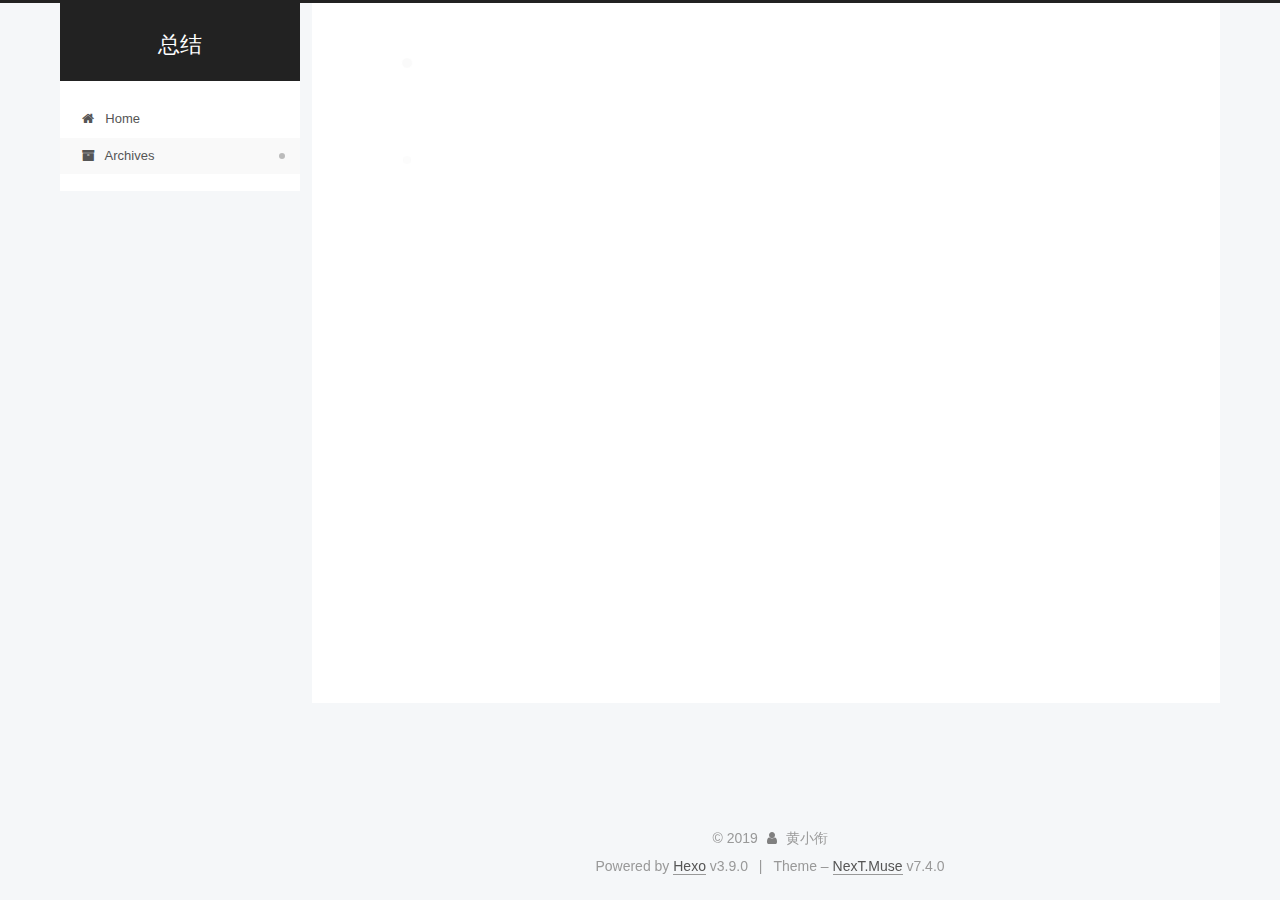
==== commit 292e30b8: "Site updated: 2019-09-20 20:27:32" ====
--- a/archives/index.html
+++ b/archives/index.html
@@ -1,13 +1,60 @@
 <!DOCTYPE html>
-<html>
-<head><meta name="generator" content="Hexo 3.9.0">
-  <meta charset="utf-8">
-  
-  <meta name="renderer" content="webkit">
-  <meta http-equiv="X-UA-Compatible" content="IE=edge">
-  <link rel="dns-prefetch" href="http://xuanxian.cc">
-  <title>Archives | 总结</title>
-  <meta name="viewport" content="width=device-width, initial-scale=1, maximum-scale=1">
+
+
+
+
+
+<html lang="en">
+<head>
+  <meta charset="UTF-8">
+<meta name="viewport" content="width=device-width, initial-scale=1, maximum-scale=2">
+<meta name="theme-color" content="#222">
+<meta name="generator" content="Hexo 3.9.0">
+  <link rel="apple-touch-icon" sizes="180x180" href="/images/apple-touch-icon-next.png?v=7.4.0">
+  <link rel="icon" type="image/png" sizes="32x32" href="/images/favicon-32x32-next.png?v=7.4.0">
+  <link rel="icon" type="image/png" sizes="16x16" href="/images/favicon-16x16-next.png?v=7.4.0">
+  <link rel="mask-icon" href="/images/logo.svg?v=7.4.0" color="#222">
+
+<link rel="stylesheet" href="/css/main.css?v=7.4.0">
+
+
+<link rel="stylesheet" href="/lib/font-awesome/css/font-awesome.min.css?v=4.7.0">
+
+
+<script id="hexo-configurations">
+  var NexT = window.NexT || {};
+  var CONFIG = {
+    root: '/',
+    scheme: 'Muse',
+    version: '7.4.0',
+    exturl: false,
+    sidebar: {"position":"left","display":"post","offset":12,"onmobile":false},
+    copycode: {"enable":false,"show_result":false,"style":null},
+    back2top: {"enable":true,"sidebar":false,"scrollpercent":false},
+    bookmark: {"enable":false,"color":"#222","save":"auto"},
+    fancybox: false,
+    mediumzoom: false,
+    lazyload: false,
+    pangu: false,
+    algolia: {
+      appID: '',
+      apiKey: '',
+      indexName: '',
+      hits: {"per_page":10},
+      labels: {"input_placeholder":"Search for Posts","hits_empty":"We didn't find any results for the search: ${query}","hits_stats":"${hits} results found in ${time} ms"}
+    },
+    localsearch: {"enable":false,"trigger":"auto","top_n_per_article":1,"unescape":false,"preload":false},
+    path: '',
+    motion: {"enable":true,"async":false,"transition":{"post_block":"fadeIn","post_header":"slideDownIn","post_body":"slideDownIn","coll_header":"slideLeftIn","sidebar":"slideUpIn"}},
+    translation: {
+      copy_button: 'Copy',
+      copy_success: 'Copied',
+      copy_failure: 'Copy failed'
+    },
+    sidebarPadding: 40
+  };
+</script>
+
   <meta property="og:type" content="website">
 <meta property="og:title" content="总结">
 <meta property="og:url" content="http://xuanxian.cc/archives/index.html">
@@ -15,456 +62,359 @@
 <meta property="og:locale" content="en">
 <meta name="twitter:card" content="summary">
 <meta name="twitter:title" content="总结">
-  
-    <link rel="alternative" href="/atom.xml" title="总结" type="application/atom+xml">
-  
-  
-    <link rel="icon" href="/favicon.png">
-  
-  <link rel="stylesheet" type="text/css" href="/./main.0cf68a.css">
-  <style type="text/css">
-  
-    #container.show {
-      background: linear-gradient(200deg,#a0cfe4,#e8c37e);
-    }
+  <link rel="canonical" href="http://xuanxian.cc/archives/">
+
+
+<script id="page-configurations">
+  // https://hexo.io/docs/variables.html
+  CONFIG.page = {
+    sidebar: "",
+    isHome: false,
+    isPost: false,
+    isPage: false,
+    isArchive: true
+  };
+</script>
+
+  <title>Archive | 总结</title>
+  
+
+
+
+
+
+
+
+
+  <noscript>
+  <style>
+  .use-motion .brand,
+  .use-motion .menu-item,
+  .sidebar-inner,
+  .use-motion .post-block,
+  .use-motion .pagination,
+  .use-motion .comments,
+  .use-motion .post-header,
+  .use-motion .post-body,
+  .use-motion .collection-header { opacity: initial; }
+
+  .use-motion .logo,
+  .use-motion .site-title,
+  .use-motion .site-subtitle {
+    opacity: initial;
+    top: initial;
+  }
+
+  .use-motion .logo-line-before i { left: initial; }
+  .use-motion .logo-line-after i { right: initial; }
   </style>
-  
-
-  
+</noscript>
 
 </head>
+
+<body itemscope itemtype="http://schema.org/WebPage" lang="en">
+  <div class="container use-motion">
+    <div class="headband"></div>
+
+    <header id="header" class="header" itemscope itemtype="http://schema.org/WPHeader">
+      <div class="header-inner"><div class="site-brand-container">
+  <div class="site-meta">
+
+    <div>
+      <a href="/" class="brand" rel="start">
+        <span class="logo-line-before"><i></i></span>
+        <span class="site-title">总结</span>
+        <span class="logo-line-after"><i></i></span>
+      </a>
+    </div>
+  </div>
+
+  <div class="site-nav-toggle">
+    <button aria-label="Toggle navigation bar">
+      <span class="btn-bar"></span>
+      <span class="btn-bar"></span>
+      <span class="btn-bar"></span>
+    </button>
+  </div>
+</div>
+
+
+<nav class="site-nav">
+  
+  <ul id="menu" class="menu">
+      
+      
+      
+        
+        <li class="menu-item menu-item-home">
+      
+    
+
+    <a href="/" rel="section"><i class="menu-item-icon fa fa-fw fa-home"></i> <br>Home</a>
+
+  </li>
+      
+      
+      
+        
+        <li class="menu-item menu-item-archives">
+      
+    
+
+    <a href="/archives/" rel="section"><i class="menu-item-icon fa fa-fw fa-archive"></i> <br>Archives</a>
+
+  </li>
+  </ul>
+
+    
+
+  
+    
+    
+  
+    
+    
+  
+  
+
+</nav>
+</div>
+    </header>
+
+    
+  <div class="back-to-top">
+    <i class="fa fa-arrow-up"></i>
+    <span>0%</span>
+  </div>
+
+
+    <main id="main" class="main">
+      <div class="main-inner">
+        <div class="content-wrap">
+          <div id="content" class="content">
+            
+
+  
+  
+  
+  <div class="post-block archive">
+    <div id="posts" class="posts-collapse">
+      <div class="collection-title">
+        
+        
+        
+          
+        
+        <span class="collection-header">Um..! 2 posts in total. Keep on posting.</span>
+      </div>
+      
+
+      
+
+  
+  
+
+  
+    
+    <div class="collection-year">
+      <h1 class="collection-header">2019</h1>
+    </div>
+  
+
+  <article itemscope itemtype="http://schema.org/Article">
+    <header class="post-header">
+
+      <h2 class="post-title">
+        
+          <a class="post-title-link" href="/2019/09/07/我的第一篇博文/" itemprop="url">
+            <span itemprop="name">我的第一篇博文</span>
+          </a>
+        
+      </h2>
+
+      <div class="post-meta">
+        <time class="post-time" itemprop="dateCreated"
+              datetime="2019-09-07T10:00:48+08:00"
+              content="2019-09-07">
+          09-07
+        </time>
+      </div>
+
+    </header>
+  </article>
+
+
+
+  
+  
+
+  
+
+  <article itemscope itemtype="http://schema.org/Article">
+    <header class="post-header">
+
+      <h2 class="post-title">
+        
+          <a class="post-title-link" href="/2019/09/07/hello-world/" itemprop="url">
+            <span itemprop="name">Hello World</span>
+          </a>
+        
+      </h2>
+
+      <div class="post-meta">
+        <time class="post-time" itemprop="dateCreated"
+              datetime="2019-09-07T09:27:58+08:00"
+              content="2019-09-07">
+          09-07
+        </time>
+      </div>
+
+    </header>
+  </article>
+
+
+
+
+    </div>
+  </div>
+  
+  
+  
+
+  
+
+
+
+          </div>
+          
+
+        </div>
+          
+  
+  <div class="sidebar-toggle">
+    <div class="sidebar-toggle-line-wrap">
+      <span class="sidebar-toggle-line sidebar-toggle-line-first"></span>
+      <span class="sidebar-toggle-line sidebar-toggle-line-middle"></span>
+      <span class="sidebar-toggle-line sidebar-toggle-line-last"></span>
+    </div>
+  </div>
+
+  <aside class="sidebar">
+    <div class="sidebar-inner">
+
+      <ul class="sidebar-nav motion-element">
+        <li class="sidebar-nav-toc">
+          Table of Contents
+        </li>
+        <li class="sidebar-nav-overview">
+          Overview
+        </li>
+      </ul>
+
+      <!--noindex-->
+      <div class="post-toc-wrap sidebar-panel">
+      </div>
+      <!--/noindex-->
+
+      <div class="site-overview-wrap sidebar-panel">
+        <div class="site-author motion-element" itemprop="author" itemscope itemtype="http://schema.org/Person">
+  <p class="site-author-name" itemprop="name">黄小衔</p>
+  <div class="site-description" itemprop="description"></div>
+</div>
+  <nav class="site-state motion-element">
+      <div class="site-state-item site-state-posts">
+        
+          <a href="/archives/">
+        
+          <span class="site-state-item-count">2</span>
+          <span class="site-state-item-name">posts</span>
+        </a>
+      </div>
+    
+  </nav>
+
+
+
+      </div>
+
+    </div>
+  </aside>
+  <div id="sidebar-dimmer"></div>
+
+
+      </div>
+    </main>
+
+    <footer id="footer" class="footer">
+      <div class="footer-inner">
+        <div class="copyright">&copy; <span itemprop="copyrightYear">2019</span>
+  <span class="with-love" id="animate">
+    <i class="fa fa-user"></i>
+  </span>
+  <span class="author" itemprop="copyrightHolder">黄小衔</span>
+</div>
+  <div class="powered-by">Powered by <a href="https://hexo.io" class="theme-link" rel="noopener" target="_blank">Hexo</a> v3.9.0</div>
+  <span class="post-meta-divider">|</span>
+  <div class="theme-info">Theme – <a href="https://theme-next.org" class="theme-link" rel="noopener" target="_blank">NexT.Muse</a> v7.4.0</div>
+
+        
+
+
+
+
+
+
+
+
+
+
+
+
+        
+      </div>
+    </footer>
+  </div>
+
+  
+
+
+  <script src="/lib/anime.min.js?v=3.1.0"></script>
+  <script src="/lib/velocity/velocity.min.js?v=1.2.1"></script>
+  <script src="/lib/velocity/velocity.ui.min.js?v=1.2.1"></script>
+<script src="/js/utils.js?v=7.4.0"></script><script src="/js/motion.js?v=7.4.0"></script>
+<script src="/js/schemes/muse.js?v=7.4.0"></script>
+<script src="/js/next-boot.js?v=7.4.0"></script>
+
+
+
+  
+
+
+
+
+
+
+
+
+
+
+
+
+
+
+
+
+
+
+
+
+
+  
+
+  
+
+  
+
+
+</body>
 </html>
-<body>
-  <div id="container" q-class="show:isCtnShow">
-    <canvas id="anm-canvas" class="anm-canvas"></canvas>
-    <div class="left-col" q-class="show:isShow">
-      
-<div class="overlay" style="background: #4d4d4d"></div>
-<div class="intrude-less">
-	<header id="header" class="inner">
-		<a href="/" class="profilepic">
-			<img src="" class="js-avatar">
-		</a>
-		<hgroup>
-		  <h1 class="header-author"><a href="/">黄小衔</a></h1>
-		</hgroup>
-		
-
-		<nav class="header-menu">
-			<ul>
-			
-				<li><a href="/">主页</a></li>
-	        
-				<li><a href="/tags/随笔/">随笔</a></li>
-	        
-			</ul>
-		</nav>
-		<nav class="header-smart-menu">
-    		
-    			
-    			<a q-on="click: openSlider(e, 'innerArchive')" href="javascript:void(0)">所有文章</a>
-    			
-            
-    			
-    			<a q-on="click: openSlider(e, 'friends')" href="javascript:void(0)">友链</a>
-    			
-            
-    			
-    			<a q-on="click: openSlider(e, 'aboutme')" href="javascript:void(0)">关于我</a>
-    			
-            
-		</nav>
-		<nav class="header-nav">
-			<div class="social">
-				
-					<a class="github" target="_blank" href="#" title="github"><i class="icon-github"></i></a>
-		        
-					<a class="weibo" target="_blank" href="#" title="weibo"><i class="icon-weibo"></i></a>
-		        
-					<a class="rss" target="_blank" href="#" title="rss"><i class="icon-rss"></i></a>
-		        
-					<a class="zhihu" target="_blank" href="#" title="zhihu"><i class="icon-zhihu"></i></a>
-		        
-			</div>
-		</nav>
-	</header>		
-</div>
-
-    </div>
-    <div class="mid-col" q-class="show:isShow,hide:isShow|isFalse">
-      
-<nav id="mobile-nav">
-  	<div class="overlay js-overlay" style="background: #4d4d4d"></div>
-	<div class="btnctn js-mobile-btnctn">
-  		<div class="slider-trigger list" q-on="click: openSlider(e)"><i class="icon icon-sort"></i></div>
-	</div>
-	<div class="intrude-less">
-		<header id="header" class="inner">
-			<div class="profilepic">
-				<img src="" class="js-avatar">
-			</div>
-			<hgroup>
-			  <h1 class="header-author js-header-author">黄小衔</h1>
-			</hgroup>
-			
-			
-			
-				
-			
-				
-			
-			
-			
-			<nav class="header-nav">
-				<div class="social">
-					
-						<a class="github" target="_blank" href="#" title="github"><i class="icon-github"></i></a>
-			        
-						<a class="weibo" target="_blank" href="#" title="weibo"><i class="icon-weibo"></i></a>
-			        
-						<a class="rss" target="_blank" href="#" title="rss"><i class="icon-rss"></i></a>
-			        
-						<a class="zhihu" target="_blank" href="#" title="zhihu"><i class="icon-zhihu"></i></a>
-			        
-				</div>
-			</nav>
-
-			<nav class="header-menu js-header-menu">
-				<ul style="width: 50%">
-				
-				
-					<li style="width: 50%"><a href="/">主页</a></li>
-		        
-					<li style="width: 50%"><a href="/tags/随笔/">随笔</a></li>
-		        
-				</ul>
-			</nav>
-		</header>				
-	</div>
-	<div class="mobile-mask" style="display:none" q-show="isShow"></div>
-</nav>
-
-      <div id="wrapper" class="body-wrap">
-        <div class="menu-l">
-          <div class="canvas-wrap">
-            <canvas data-colors="#eaeaea" data-sectionHeight="100" data-contentId="js-content" id="myCanvas1" class="anm-canvas"></canvas>
-          </div>
-          <div id="js-content" class="content-ll">
-            
-  
-  
-    
-    
-      
-      
-      <section class="archives-wrap">
-        <div class="archive-year-wrap">
-          <a href="/archives/2019" class="archive-year">2019</a>
-        </div>
-        <div class="archives">
-    
-    <article class="archive-article archive-type-post">
-  <div class="archive-article-inner">
-    <header class="archive-article-header">
-      	<div class="article-meta">
-	      	<a href="/2019/09/07/我的第一篇博文/" class="archive-article-date">
-  	<time datetime="2019-09-07T02:00:48.000Z" itemprop="datePublished"><i class="icon-calendar icon"></i>2019-09-07</time>
-</a>
-        </div>
-    	 
-  
-    <h1 itemprop="name">
-      <a class="archive-article-title" href="/2019/09/07/我的第一篇博文/">我的第一篇博文</a>
-    </h1>
-  
-
-        <div class="article-info info-on-right">
-          
-          
-
-        </div>
-        <div class="clearfix"></div>
-    </header>
-  </div>
-</article>
-  
-    
-    
-    <article class="archive-article archive-type-post">
-  <div class="archive-article-inner">
-    <header class="archive-article-header">
-      	<div class="article-meta">
-	      	<a href="/2019/09/07/hello-world/" class="archive-article-date">
-  	<time datetime="2019-09-07T01:27:58.043Z" itemprop="datePublished"><i class="icon-calendar icon"></i>2019-09-07</time>
-</a>
-        </div>
-    	 
-  
-    <h1 itemprop="name">
-      <a class="archive-article-title" href="/2019/09/07/hello-world/">Hello World</a>
-    </h1>
-  
-
-        <div class="article-info info-on-right">
-          
-          
-
-        </div>
-        <div class="clearfix"></div>
-    </header>
-  </div>
-</article>
-  
-  
-    </div></section>
-  
-
-    
-
-
-          </div>
-        </div>
-      </div>
-      <footer id="footer">
-  <div class="outer">
-    <div id="footer-info">
-    	<div class="footer-left">
-    		&copy; 2019 黄小衔
-    	</div>
-      	<div class="footer-right">
-      		<a href="http://hexo.io/" target="_blank">Hexo</a>  Theme <a href="https://github.com/litten/hexo-theme-yilia" target="_blank">Yilia</a> by Litten
-      	</div>
-    </div>
-  </div>
-</footer>
-    </div>
-    <script>
-	var yiliaConfig = {
-		mathjax: false,
-		isHome: false,
-		isPost: false,
-		isArchive: true,
-		isTag: false,
-		isCategory: false,
-		open_in_new: false,
-		toc_hide_index: true,
-		root: "/",
-		innerArchive: true,
-		showTags: false
-	}
-</script>
-
-<script>!function(t){function n(e){if(r[e])return r[e].exports;var i=r[e]={exports:{},id:e,loaded:!1};return t[e].call(i.exports,i,i.exports,n),i.loaded=!0,i.exports}var r={};n.m=t,n.c=r,n.p="./",n(0)}([function(t,n,r){r(195),t.exports=r(191)},function(t,n,r){var e=r(3),i=r(52),o=r(27),u=r(28),c=r(53),f="prototype",a=function(t,n,r){var s,l,h,v,p=t&a.F,d=t&a.G,y=t&a.S,g=t&a.P,b=t&a.B,m=d?e:y?e[n]||(e[n]={}):(e[n]||{})[f],x=d?i:i[n]||(i[n]={}),w=x[f]||(x[f]={});d&&(r=n);for(s in r)l=!p&&m&&void 0!==m[s],h=(l?m:r)[s],v=b&&l?c(h,e):g&&"function"==typeof h?c(Function.call,h):h,m&&u(m,s,h,t&a.U),x[s]!=h&&o(x,s,v),g&&w[s]!=h&&(w[s]=h)};e.core=i,a.F=1,a.G=2,a.S=4,a.P=8,a.B=16,a.W=32,a.U=64,a.R=128,t.exports=a},function(t,n,r){var e=r(6);t.exports=function(t){if(!e(t))throw TypeError(t+" is not an object!");return t}},function(t,n){var r=t.exports="undefined"!=typeof window&&window.Math==Math?window:"undefined"!=typeof self&&self.Math==Math?self:Function("return this")();"number"==typeof __g&&(__g=r)},function(t,n){t.exports=function(t){try{return!!t()}catch(t){return!0}}},function(t,n){var r=t.exports="undefined"!=typeof window&&window.Math==Math?window:"undefined"!=typeof self&&self.Math==Math?self:Function("return this")();"number"==typeof __g&&(__g=r)},function(t,n){t.exports=function(t){return"object"==typeof t?null!==t:"function"==typeof t}},function(t,n,r){var e=r(126)("wks"),i=r(76),o=r(3).Symbol,u="function"==typeof o;(t.exports=function(t){return e[t]||(e[t]=u&&o[t]||(u?o:i)("Symbol."+t))}).store=e},function(t,n){var r={}.hasOwnProperty;t.exports=function(t,n){return r.call(t,n)}},function(t,n,r){var e=r(94),i=r(33);t.exports=function(t){return e(i(t))}},function(t,n,r){t.exports=!r(4)(function(){return 7!=Object.defineProperty({},"a",{get:function(){return 7}}).a})},function(t,n,r){var e=r(2),i=r(167),o=r(50),u=Object.defineProperty;n.f=r(10)?Object.defineProperty:function(t,n,r){if(e(t),n=o(n,!0),e(r),i)try{return u(t,n,r)}catch(t){}if("get"in r||"set"in r)throw TypeError("Accessors not supported!");return"value"in r&&(t[n]=r.value),t}},function(t,n,r){t.exports=!r(18)(function(){return 7!=Object.defineProperty({},"a",{get:function(){return 7}}).a})},function(t,n,r){var e=r(14),i=r(22);t.exports=r(12)?function(t,n,r){return e.f(t,n,i(1,r))}:function(t,n,r){return t[n]=r,t}},function(t,n,r){var e=r(20),i=r(58),o=r(42),u=Object.defineProperty;n.f=r(12)?Object.defineProperty:function(t,n,r){if(e(t),n=o(n,!0),e(r),i)try{return u(t,n,r)}catch(t){}if("get"in r||"set"in r)throw TypeError("Accessors not supported!");return"value"in r&&(t[n]=r.value),t}},function(t,n,r){var e=r(40)("wks"),i=r(23),o=r(5).Symbol,u="function"==typeof o;(t.exports=function(t){return e[t]||(e[t]=u&&o[t]||(u?o:i)("Symbol."+t))}).store=e},function(t,n,r){var e=r(67),i=Math.min;t.exports=function(t){return t>0?i(e(t),9007199254740991):0}},function(t,n,r){var e=r(46);t.exports=function(t){return Object(e(t))}},function(t,n){t.exports=function(t){try{return!!t()}catch(t){return!0}}},function(t,n,r){var e=r(63),i=r(34);t.exports=Object.keys||function(t){return e(t,i)}},function(t,n,r){var e=r(21);t.exports=function(t){if(!e(t))throw TypeError(t+" is not an object!");return t}},function(t,n){t.exports=function(t){return"object"==typeof t?null!==t:"function"==typeof t}},function(t,n){t.exports=function(t,n){return{enumerable:!(1&t),configurable:!(2&t),writable:!(4&t),value:n}}},function(t,n){var r=0,e=Math.random();t.exports=function(t){return"Symbol(".concat(void 0===t?"":t,")_",(++r+e).toString(36))}},function(t,n){var r={}.hasOwnProperty;t.exports=function(t,n){return r.call(t,n)}},function(t,n){var r=t.exports={version:"2.4.0"};"number"==typeof __e&&(__e=r)},function(t,n){t.exports=function(t){if("function"!=typeof t)throw TypeError(t+" is not a function!");return t}},function(t,n,r){var e=r(11),i=r(66);t.exports=r(10)?function(t,n,r){return e.f(t,n,i(1,r))}:function(t,n,r){return t[n]=r,t}},function(t,n,r){var e=r(3),i=r(27),o=r(24),u=r(76)("src"),c="toString",f=Function[c],a=(""+f).split(c);r(52).inspectSource=function(t){return f.call(t)},(t.exports=function(t,n,r,c){var f="function"==typeof r;f&&(o(r,"name")||i(r,"name",n)),t[n]!==r&&(f&&(o(r,u)||i(r,u,t[n]?""+t[n]:a.join(String(n)))),t===e?t[n]=r:c?t[n]?t[n]=r:i(t,n,r):(delete t[n],i(t,n,r)))})(Function.prototype,c,function(){return"function"==typeof this&&this[u]||f.call(this)})},function(t,n,r){var e=r(1),i=r(4),o=r(46),u=function(t,n,r,e){var i=String(o(t)),u="<"+n;return""!==r&&(u+=" "+r+'="'+String(e).replace(/"/g,"&quot;")+'"'),u+">"+i+"</"+n+">"};t.exports=function(t,n){var r={};r[t]=n(u),e(e.P+e.F*i(function(){var n=""[t]('"');return n!==n.toLowerCase()||n.split('"').length>3}),"String",r)}},function(t,n,r){var e=r(115),i=r(46);t.exports=function(t){return e(i(t))}},function(t,n,r){var e=r(116),i=r(66),o=r(30),u=r(50),c=r(24),f=r(167),a=Object.getOwnPropertyDescriptor;n.f=r(10)?a:function(t,n){if(t=o(t),n=u(n,!0),f)try{return a(t,n)}catch(t){}if(c(t,n))return i(!e.f.call(t,n),t[n])}},function(t,n,r){var e=r(24),i=r(17),o=r(145)("IE_PROTO"),u=Object.prototype;t.exports=Object.getPrototypeOf||function(t){return t=i(t),e(t,o)?t[o]:"function"==typeof t.constructor&&t instanceof t.constructor?t.constructor.prototype:t instanceof Object?u:null}},function(t,n){t.exports=function(t){if(void 0==t)throw TypeError("Can't call method on  "+t);return t}},function(t,n){t.exports="constructor,hasOwnProperty,isPrototypeOf,propertyIsEnumerable,toLocaleString,toString,valueOf".split(",")},function(t,n){t.exports={}},function(t,n){t.exports=!0},function(t,n){n.f={}.propertyIsEnumerable},function(t,n,r){var e=r(14).f,i=r(8),o=r(15)("toStringTag");t.exports=function(t,n,r){t&&!i(t=r?t:t.prototype,o)&&e(t,o,{configurable:!0,value:n})}},function(t,n,r){var e=r(40)("keys"),i=r(23);t.exports=function(t){return e[t]||(e[t]=i(t))}},function(t,n,r){var e=r(5),i="__core-js_shared__",o=e[i]||(e[i]={});t.exports=function(t){return o[t]||(o[t]={})}},function(t,n){var r=Math.ceil,e=Math.floor;t.exports=function(t){return isNaN(t=+t)?0:(t>0?e:r)(t)}},function(t,n,r){var e=r(21);t.exports=function(t,n){if(!e(t))return t;var r,i;if(n&&"function"==typeof(r=t.toString)&&!e(i=r.call(t)))return i;if("function"==typeof(r=t.valueOf)&&!e(i=r.call(t)))return i;if(!n&&"function"==typeof(r=t.toString)&&!e(i=r.call(t)))return i;throw TypeError("Can't convert object to primitive value")}},function(t,n,r){var e=r(5),i=r(25),o=r(36),u=r(44),c=r(14).f;t.exports=function(t){var n=i.Symbol||(i.Symbol=o?{}:e.Symbol||{});"_"==t.charAt(0)||t in n||c(n,t,{value:u.f(t)})}},function(t,n,r){n.f=r(15)},function(t,n){var r={}.toString;t.exports=function(t){return r.call(t).slice(8,-1)}},function(t,n){t.exports=function(t){if(void 0==t)throw TypeError("Can't call method on  "+t);return t}},function(t,n,r){var e=r(4);t.exports=function(t,n){return!!t&&e(function(){n?t.call(null,function(){},1):t.call(null)})}},function(t,n,r){var e=r(53),i=r(115),o=r(17),u=r(16),c=r(203);t.exports=function(t,n){var r=1==t,f=2==t,a=3==t,s=4==t,l=6==t,h=5==t||l,v=n||c;return function(n,c,p){for(var d,y,g=o(n),b=i(g),m=e(c,p,3),x=u(b.length),w=0,S=r?v(n,x):f?v(n,0):void 0;x>w;w++)if((h||w in b)&&(d=b[w],y=m(d,w,g),t))if(r)S[w]=y;else if(y)switch(t){case 3:return!0;case 5:return d;case 6:return w;case 2:S.push(d)}else if(s)return!1;return l?-1:a||s?s:S}}},function(t,n,r){var e=r(1),i=r(52),o=r(4);t.exports=function(t,n){var r=(i.Object||{})[t]||Object[t],u={};u[t]=n(r),e(e.S+e.F*o(function(){r(1)}),"Object",u)}},function(t,n,r){var e=r(6);t.exports=function(t,n){if(!e(t))return t;var r,i;if(n&&"function"==typeof(r=t.toString)&&!e(i=r.call(t)))return i;if("function"==typeof(r=t.valueOf)&&!e(i=r.call(t)))return i;if(!n&&"function"==typeof(r=t.toString)&&!e(i=r.call(t)))return i;throw TypeError("Can't convert object to primitive value")}},function(t,n,r){var e=r(5),i=r(25),o=r(91),u=r(13),c="prototype",f=function(t,n,r){var a,s,l,h=t&f.F,v=t&f.G,p=t&f.S,d=t&f.P,y=t&f.B,g=t&f.W,b=v?i:i[n]||(i[n]={}),m=b[c],x=v?e:p?e[n]:(e[n]||{})[c];v&&(r=n);for(a in r)(s=!h&&x&&void 0!==x[a])&&a in b||(l=s?x[a]:r[a],b[a]=v&&"function"!=typeof x[a]?r[a]:y&&s?o(l,e):g&&x[a]==l?function(t){var n=function(n,r,e){if(this instanceof t){switch(arguments.length){case 0:return new t;case 1:return new t(n);case 2:return new t(n,r)}return new t(n,r,e)}return t.apply(this,arguments)};return n[c]=t[c],n}(l):d&&"function"==typeof l?o(Function.call,l):l,d&&((b.virtual||(b.virtual={}))[a]=l,t&f.R&&m&&!m[a]&&u(m,a,l)))};f.F=1,f.G=2,f.S=4,f.P=8,f.B=16,f.W=32,f.U=64,f.R=128,t.exports=f},function(t,n){var r=t.exports={version:"2.4.0"};"number"==typeof __e&&(__e=r)},function(t,n,r){var e=r(26);t.exports=function(t,n,r){if(e(t),void 0===n)return t;switch(r){case 1:return function(r){return t.call(n,r)};case 2:return function(r,e){return t.call(n,r,e)};case 3:return function(r,e,i){return t.call(n,r,e,i)}}return function(){return t.apply(n,arguments)}}},function(t,n,r){var e=r(183),i=r(1),o=r(126)("metadata"),u=o.store||(o.store=new(r(186))),c=function(t,n,r){var i=u.get(t);if(!i){if(!r)return;u.set(t,i=new e)}var o=i.get(n);if(!o){if(!r)return;i.set(n,o=new e)}return o},f=function(t,n,r){var e=c(n,r,!1);return void 0!==e&&e.has(t)},a=function(t,n,r){var e=c(n,r,!1);return void 0===e?void 0:e.get(t)},s=function(t,n,r,e){c(r,e,!0).set(t,n)},l=function(t,n){var r=c(t,n,!1),e=[];return r&&r.forEach(function(t,n){e.push(n)}),e},h=function(t){return void 0===t||"symbol"==typeof t?t:String(t)},v=function(t){i(i.S,"Reflect",t)};t.exports={store:u,map:c,has:f,get:a,set:s,keys:l,key:h,exp:v}},function(t,n,r){"use strict";if(r(10)){var e=r(69),i=r(3),o=r(4),u=r(1),c=r(127),f=r(152),a=r(53),s=r(68),l=r(66),h=r(27),v=r(73),p=r(67),d=r(16),y=r(75),g=r(50),b=r(24),m=r(180),x=r(114),w=r(6),S=r(17),_=r(137),O=r(70),E=r(32),P=r(71).f,j=r(154),F=r(76),M=r(7),A=r(48),N=r(117),T=r(146),I=r(155),k=r(80),L=r(123),R=r(74),C=r(130),D=r(160),U=r(11),W=r(31),G=U.f,B=W.f,V=i.RangeError,z=i.TypeError,q=i.Uint8Array,K="ArrayBuffer",J="Shared"+K,Y="BYTES_PER_ELEMENT",H="prototype",$=Array[H],X=f.ArrayBuffer,Q=f.DataView,Z=A(0),tt=A(2),nt=A(3),rt=A(4),et=A(5),it=A(6),ot=N(!0),ut=N(!1),ct=I.values,ft=I.keys,at=I.entries,st=$.lastIndexOf,lt=$.reduce,ht=$.reduceRight,vt=$.join,pt=$.sort,dt=$.slice,yt=$.toString,gt=$.toLocaleString,bt=M("iterator"),mt=M("toStringTag"),xt=F("typed_constructor"),wt=F("def_constructor"),St=c.CONSTR,_t=c.TYPED,Ot=c.VIEW,Et="Wrong length!",Pt=A(1,function(t,n){return Tt(T(t,t[wt]),n)}),jt=o(function(){return 1===new q(new Uint16Array([1]).buffer)[0]}),Ft=!!q&&!!q[H].set&&o(function(){new q(1).set({})}),Mt=function(t,n){if(void 0===t)throw z(Et);var r=+t,e=d(t);if(n&&!m(r,e))throw V(Et);return e},At=function(t,n){var r=p(t);if(r<0||r%n)throw V("Wrong offset!");return r},Nt=function(t){if(w(t)&&_t in t)return t;throw z(t+" is not a typed array!")},Tt=function(t,n){if(!(w(t)&&xt in t))throw z("It is not a typed array constructor!");return new t(n)},It=function(t,n){return kt(T(t,t[wt]),n)},kt=function(t,n){for(var r=0,e=n.length,i=Tt(t,e);e>r;)i[r]=n[r++];return i},Lt=function(t,n,r){G(t,n,{get:function(){return this._d[r]}})},Rt=function(t){var n,r,e,i,o,u,c=S(t),f=arguments.length,s=f>1?arguments[1]:void 0,l=void 0!==s,h=j(c);if(void 0!=h&&!_(h)){for(u=h.call(c),e=[],n=0;!(o=u.next()).done;n++)e.push(o.value);c=e}for(l&&f>2&&(s=a(s,arguments[2],2)),n=0,r=d(c.length),i=Tt(this,r);r>n;n++)i[n]=l?s(c[n],n):c[n];return i},Ct=function(){for(var t=0,n=arguments.length,r=Tt(this,n);n>t;)r[t]=arguments[t++];return r},Dt=!!q&&o(function(){gt.call(new q(1))}),Ut=function(){return gt.apply(Dt?dt.call(Nt(this)):Nt(this),arguments)},Wt={copyWithin:function(t,n){return D.call(Nt(this),t,n,arguments.length>2?arguments[2]:void 0)},every:function(t){return rt(Nt(this),t,arguments.length>1?arguments[1]:void 0)},fill:function(t){return C.apply(Nt(this),arguments)},filter:function(t){return It(this,tt(Nt(this),t,arguments.length>1?arguments[1]:void 0))},find:function(t){return et(Nt(this),t,arguments.length>1?arguments[1]:void 0)},findIndex:function(t){return it(Nt(this),t,arguments.length>1?arguments[1]:void 0)},forEach:function(t){Z(Nt(this),t,arguments.length>1?arguments[1]:void 0)},indexOf:function(t){return ut(Nt(this),t,arguments.length>1?arguments[1]:void 0)},includes:function(t){return ot(Nt(this),t,arguments.length>1?arguments[1]:void 0)},join:function(t){return vt.apply(Nt(this),arguments)},lastIndexOf:function(t){return st.apply(Nt(this),arguments)},map:function(t){return Pt(Nt(this),t,arguments.length>1?arguments[1]:void 0)},reduce:function(t){return lt.apply(Nt(this),arguments)},reduceRight:function(t){return ht.apply(Nt(this),arguments)},reverse:function(){for(var t,n=this,r=Nt(n).length,e=Math.floor(r/2),i=0;i<e;)t=n[i],n[i++]=n[--r],n[r]=t;return n},some:function(t){return nt(Nt(this),t,arguments.length>1?arguments[1]:void 0)},sort:function(t){return pt.call(Nt(this),t)},subarray:function(t,n){var r=Nt(this),e=r.length,i=y(t,e);return new(T(r,r[wt]))(r.buffer,r.byteOffset+i*r.BYTES_PER_ELEMENT,d((void 0===n?e:y(n,e))-i))}},Gt=function(t,n){return It(this,dt.call(Nt(this),t,n))},Bt=function(t){Nt(this);var n=At(arguments[1],1),r=this.length,e=S(t),i=d(e.length),o=0;if(i+n>r)throw V(Et);for(;o<i;)this[n+o]=e[o++]},Vt={entries:function(){return at.call(Nt(this))},keys:function(){return ft.call(Nt(this))},values:function(){return ct.call(Nt(this))}},zt=function(t,n){return w(t)&&t[_t]&&"symbol"!=typeof n&&n in t&&String(+n)==String(n)},qt=function(t,n){return zt(t,n=g(n,!0))?l(2,t[n]):B(t,n)},Kt=function(t,n,r){return!(zt(t,n=g(n,!0))&&w(r)&&b(r,"value"))||b(r,"get")||b(r,"set")||r.configurable||b(r,"writable")&&!r.writable||b(r,"enumerable")&&!r.enumerable?G(t,n,r):(t[n]=r.value,t)};St||(W.f=qt,U.f=Kt),u(u.S+u.F*!St,"Object",{getOwnPropertyDescriptor:qt,defineProperty:Kt}),o(function(){yt.call({})})&&(yt=gt=function(){return vt.call(this)});var Jt=v({},Wt);v(Jt,Vt),h(Jt,bt,Vt.values),v(Jt,{slice:Gt,set:Bt,constructor:function(){},toString:yt,toLocaleString:Ut}),Lt(Jt,"buffer","b"),Lt(Jt,"byteOffset","o"),Lt(Jt,"byteLength","l"),Lt(Jt,"length","e"),G(Jt,mt,{get:function(){return this[_t]}}),t.exports=function(t,n,r,f){f=!!f;var a=t+(f?"Clamped":"")+"Array",l="Uint8Array"!=a,v="get"+t,p="set"+t,y=i[a],g=y||{},b=y&&E(y),m=!y||!c.ABV,S={},_=y&&y[H],j=function(t,r){var e=t._d;return e.v[v](r*n+e.o,jt)},F=function(t,r,e){var i=t._d;f&&(e=(e=Math.round(e))<0?0:e>255?255:255&e),i.v[p](r*n+i.o,e,jt)},M=function(t,n){G(t,n,{get:function(){return j(this,n)},set:function(t){return F(this,n,t)},enumerable:!0})};m?(y=r(function(t,r,e,i){s(t,y,a,"_d");var o,u,c,f,l=0,v=0;if(w(r)){if(!(r instanceof X||(f=x(r))==K||f==J))return _t in r?kt(y,r):Rt.call(y,r);o=r,v=At(e,n);var p=r.byteLength;if(void 0===i){if(p%n)throw V(Et);if((u=p-v)<0)throw V(Et)}else if((u=d(i)*n)+v>p)throw V(Et);c=u/n}else c=Mt(r,!0),u=c*n,o=new X(u);for(h(t,"_d",{b:o,o:v,l:u,e:c,v:new Q(o)});l<c;)M(t,l++)}),_=y[H]=O(Jt),h(_,"constructor",y)):L(function(t){new y(null),new y(t)},!0)||(y=r(function(t,r,e,i){s(t,y,a);var o;return w(r)?r instanceof X||(o=x(r))==K||o==J?void 0!==i?new g(r,At(e,n),i):void 0!==e?new g(r,At(e,n)):new g(r):_t in r?kt(y,r):Rt.call(y,r):new g(Mt(r,l))}),Z(b!==Function.prototype?P(g).concat(P(b)):P(g),function(t){t in y||h(y,t,g[t])}),y[H]=_,e||(_.constructor=y));var A=_[bt],N=!!A&&("values"==A.name||void 0==A.name),T=Vt.values;h(y,xt,!0),h(_,_t,a),h(_,Ot,!0),h(_,wt,y),(f?new y(1)[mt]==a:mt in _)||G(_,mt,{get:function(){return a}}),S[a]=y,u(u.G+u.W+u.F*(y!=g),S),u(u.S,a,{BYTES_PER_ELEMENT:n,from:Rt,of:Ct}),Y in _||h(_,Y,n),u(u.P,a,Wt),R(a),u(u.P+u.F*Ft,a,{set:Bt}),u(u.P+u.F*!N,a,Vt),u(u.P+u.F*(_.toString!=yt),a,{toString:yt}),u(u.P+u.F*o(function(){new y(1).slice()}),a,{slice:Gt}),u(u.P+u.F*(o(function(){return[1,2].toLocaleString()!=new y([1,2]).toLocaleString()})||!o(function(){_.toLocaleString.call([1,2])})),a,{toLocaleString:Ut}),k[a]=N?A:T,e||N||h(_,bt,T)}}else t.exports=function(){}},function(t,n){var r={}.toString;t.exports=function(t){return r.call(t).slice(8,-1)}},function(t,n,r){var e=r(21),i=r(5).document,o=e(i)&&e(i.createElement);t.exports=function(t){return o?i.createElement(t):{}}},function(t,n,r){t.exports=!r(12)&&!r(18)(function(){return 7!=Object.defineProperty(r(57)("div"),"a",{get:function(){return 7}}).a})},function(t,n,r){"use strict";var e=r(36),i=r(51),o=r(64),u=r(13),c=r(8),f=r(35),a=r(96),s=r(38),l=r(103),h=r(15)("iterator"),v=!([].keys&&"next"in[].keys()),p="keys",d="values",y=function(){return this};t.exports=function(t,n,r,g,b,m,x){a(r,n,g);var w,S,_,O=function(t){if(!v&&t in F)return F[t];switch(t){case p:case d:return function(){return new r(this,t)}}return function(){return new r(this,t)}},E=n+" Iterator",P=b==d,j=!1,F=t.prototype,M=F[h]||F["@@iterator"]||b&&F[b],A=M||O(b),N=b?P?O("entries"):A:void 0,T="Array"==n?F.entries||M:M;if(T&&(_=l(T.call(new t)))!==Object.prototype&&(s(_,E,!0),e||c(_,h)||u(_,h,y)),P&&M&&M.name!==d&&(j=!0,A=function(){return M.call(this)}),e&&!x||!v&&!j&&F[h]||u(F,h,A),f[n]=A,f[E]=y,b)if(w={values:P?A:O(d),keys:m?A:O(p),entries:N},x)for(S in w)S in F||o(F,S,w[S]);else i(i.P+i.F*(v||j),n,w);return w}},function(t,n,r){var e=r(20),i=r(100),o=r(34),u=r(39)("IE_PROTO"),c=function(){},f="prototype",a=function(){var t,n=r(57)("iframe"),e=o.length;for(n.style.display="none",r(93).appendChild(n),n.src="javascript:",t=n.contentWindow.document,t.open(),t.write("<script>document.F=Object<\/script>"),t.close(),a=t.F;e--;)delete a[f][o[e]];return a()};t.exports=Object.create||function(t,n){var r;return null!==t?(c[f]=e(t),r=new c,c[f]=null,r[u]=t):r=a(),void 0===n?r:i(r,n)}},function(t,n,r){var e=r(63),i=r(34).concat("length","prototype");n.f=Object.getOwnPropertyNames||function(t){return e(t,i)}},function(t,n){n.f=Object.getOwnPropertySymbols},function(t,n,r){var e=r(8),i=r(9),o=r(90)(!1),u=r(39)("IE_PROTO");t.exports=function(t,n){var r,c=i(t),f=0,a=[];for(r in c)r!=u&&e(c,r)&&a.push(r);for(;n.length>f;)e(c,r=n[f++])&&(~o(a,r)||a.push(r));return a}},function(t,n,r){t.exports=r(13)},function(t,n,r){var e=r(76)("meta"),i=r(6),o=r(24),u=r(11).f,c=0,f=Object.isExtensible||function(){return!0},a=!r(4)(function(){return f(Object.preventExtensions({}))}),s=function(t){u(t,e,{value:{i:"O"+ ++c,w:{}}})},l=function(t,n){if(!i(t))return"symbol"==typeof t?t:("string"==typeof t?"S":"P")+t;if(!o(t,e)){if(!f(t))return"F";if(!n)return"E";s(t)}return t[e].i},h=function(t,n){if(!o(t,e)){if(!f(t))return!0;if(!n)return!1;s(t)}return t[e].w},v=function(t){return a&&p.NEED&&f(t)&&!o(t,e)&&s(t),t},p=t.exports={KEY:e,NEED:!1,fastKey:l,getWeak:h,onFreeze:v}},function(t,n){t.exports=function(t,n){return{enumerable:!(1&t),configurable:!(2&t),writable:!(4&t),value:n}}},function(t,n){var r=Math.ceil,e=Math.floor;t.exports=function(t){return isNaN(t=+t)?0:(t>0?e:r)(t)}},function(t,n){t.exports=function(t,n,r,e){if(!(t instanceof n)||void 0!==e&&e in t)throw TypeError(r+": incorrect invocation!");return t}},function(t,n){t.exports=!1},function(t,n,r){var e=r(2),i=r(173),o=r(133),u=r(145)("IE_PROTO"),c=function(){},f="prototype",a=function(){var t,n=r(132)("iframe"),e=o.length;for(n.style.display="none",r(135).appendChild(n),n.src="javascript:",t=n.contentWindow.document,t.open(),t.write("<script>document.F=Object<\/script>"),t.close(),a=t.F;e--;)delete a[f][o[e]];return a()};t.exports=Object.create||function(t,n){var r;return null!==t?(c[f]=e(t),r=new c,c[f]=null,r[u]=t):r=a(),void 0===n?r:i(r,n)}},function(t,n,r){var e=r(175),i=r(133).concat("length","prototype");n.f=Object.getOwnPropertyNames||function(t){return e(t,i)}},function(t,n,r){var e=r(175),i=r(133);t.exports=Object.keys||function(t){return e(t,i)}},function(t,n,r){var e=r(28);t.exports=function(t,n,r){for(var i in n)e(t,i,n[i],r);return t}},function(t,n,r){"use strict";var e=r(3),i=r(11),o=r(10),u=r(7)("species");t.exports=function(t){var n=e[t];o&&n&&!n[u]&&i.f(n,u,{configurable:!0,get:function(){return this}})}},function(t,n,r){var e=r(67),i=Math.max,o=Math.min;t.exports=function(t,n){return t=e(t),t<0?i(t+n,0):o(t,n)}},function(t,n){var r=0,e=Math.random();t.exports=function(t){return"Symbol(".concat(void 0===t?"":t,")_",(++r+e).toString(36))}},function(t,n,r){var e=r(33);t.exports=function(t){return Object(e(t))}},function(t,n,r){var e=r(7)("unscopables"),i=Array.prototype;void 0==i[e]&&r(27)(i,e,{}),t.exports=function(t){i[e][t]=!0}},function(t,n,r){var e=r(53),i=r(169),o=r(137),u=r(2),c=r(16),f=r(154),a={},s={},n=t.exports=function(t,n,r,l,h){var v,p,d,y,g=h?function(){return t}:f(t),b=e(r,l,n?2:1),m=0;if("function"!=typeof g)throw TypeError(t+" is not iterable!");if(o(g)){for(v=c(t.length);v>m;m++)if((y=n?b(u(p=t[m])[0],p[1]):b(t[m]))===a||y===s)return y}else for(d=g.call(t);!(p=d.next()).done;)if((y=i(d,b,p.value,n))===a||y===s)return y};n.BREAK=a,n.RETURN=s},function(t,n){t.exports={}},function(t,n,r){var e=r(11).f,i=r(24),o=r(7)("toStringTag");t.exports=function(t,n,r){t&&!i(t=r?t:t.prototype,o)&&e(t,o,{configurable:!0,value:n})}},function(t,n,r){var e=r(1),i=r(46),o=r(4),u=r(150),c="["+u+"]",f="​-",a=RegExp("^"+c+c+"*"),s=RegExp(c+c+"*$"),l=function(t,n,r){var i={},c=o(function(){return!!u[t]()||f[t]()!=f}),a=i[t]=c?n(h):u[t];r&&(i[r]=a),e(e.P+e.F*c,"String",i)},h=l.trim=function(t,n){return t=String(i(t)),1&n&&(t=t.replace(a,"")),2&n&&(t=t.replace(s,"")),t};t.exports=l},function(t,n,r){t.exports={default:r(86),__esModule:!0}},function(t,n,r){t.exports={default:r(87),__esModule:!0}},function(t,n,r){"use strict";function e(t){return t&&t.__esModule?t:{default:t}}n.__esModule=!0;var i=r(84),o=e(i),u=r(83),c=e(u),f="function"==typeof c.default&&"symbol"==typeof o.default?function(t){return typeof t}:function(t){return t&&"function"==typeof c.default&&t.constructor===c.default&&t!==c.default.prototype?"symbol":typeof t};n.default="function"==typeof c.default&&"symbol"===f(o.default)?function(t){return void 0===t?"undefined":f(t)}:function(t){return t&&"function"==typeof c.default&&t.constructor===c.default&&t!==c.default.prototype?"symbol":void 0===t?"undefined":f(t)}},function(t,n,r){r(110),r(108),r(111),r(112),t.exports=r(25).Symbol},function(t,n,r){r(109),r(113),t.exports=r(44).f("iterator")},function(t,n){t.exports=function(t){if("function"!=typeof t)throw TypeError(t+" is not a function!");return t}},function(t,n){t.exports=function(){}},function(t,n,r){var e=r(9),i=r(106),o=r(105);t.exports=function(t){return function(n,r,u){var c,f=e(n),a=i(f.length),s=o(u,a);if(t&&r!=r){for(;a>s;)if((c=f[s++])!=c)return!0}else for(;a>s;s++)if((t||s in f)&&f[s]===r)return t||s||0;return!t&&-1}}},function(t,n,r){var e=r(88);t.exports=function(t,n,r){if(e(t),void 0===n)return t;switch(r){case 1:return function(r){return t.call(n,r)};case 2:return function(r,e){return t.call(n,r,e)};case 3:return function(r,e,i){return t.call(n,r,e,i)}}return function(){return t.apply(n,arguments)}}},function(t,n,r){var e=r(19),i=r(62),o=r(37);t.exports=function(t){var n=e(t),r=i.f;if(r)for(var u,c=r(t),f=o.f,a=0;c.length>a;)f.call(t,u=c[a++])&&n.push(u);return n}},function(t,n,r){t.exports=r(5).document&&document.documentElement},function(t,n,r){var e=r(56);t.exports=Object("z").propertyIsEnumerable(0)?Object:function(t){return"String"==e(t)?t.split(""):Object(t)}},function(t,n,r){var e=r(56);t.exports=Array.isArray||function(t){return"Array"==e(t)}},function(t,n,r){"use strict";var e=r(60),i=r(22),o=r(38),u={};r(13)(u,r(15)("iterator"),function(){return this}),t.exports=function(t,n,r){t.prototype=e(u,{next:i(1,r)}),o(t,n+" Iterator")}},function(t,n){t.exports=function(t,n){return{value:n,done:!!t}}},function(t,n,r){var e=r(19),i=r(9);t.exports=function(t,n){for(var r,o=i(t),u=e(o),c=u.length,f=0;c>f;)if(o[r=u[f++]]===n)return r}},function(t,n,r){var e=r(23)("meta"),i=r(21),o=r(8),u=r(14).f,c=0,f=Object.isExtensible||function(){return!0},a=!r(18)(function(){return f(Object.preventExtensions({}))}),s=function(t){u(t,e,{value:{i:"O"+ ++c,w:{}}})},l=function(t,n){if(!i(t))return"symbol"==typeof t?t:("string"==typeof t?"S":"P")+t;if(!o(t,e)){if(!f(t))return"F";if(!n)return"E";s(t)}return t[e].i},h=function(t,n){if(!o(t,e)){if(!f(t))return!0;if(!n)return!1;s(t)}return t[e].w},v=function(t){return a&&p.NEED&&f(t)&&!o(t,e)&&s(t),t},p=t.exports={KEY:e,NEED:!1,fastKey:l,getWeak:h,onFreeze:v}},function(t,n,r){var e=r(14),i=r(20),o=r(19);t.exports=r(12)?Object.defineProperties:function(t,n){i(t);for(var r,u=o(n),c=u.length,f=0;c>f;)e.f(t,r=u[f++],n[r]);return t}},function(t,n,r){var e=r(37),i=r(22),o=r(9),u=r(42),c=r(8),f=r(58),a=Object.getOwnPropertyDescriptor;n.f=r(12)?a:function(t,n){if(t=o(t),n=u(n,!0),f)try{return a(t,n)}catch(t){}if(c(t,n))return i(!e.f.call(t,n),t[n])}},function(t,n,r){var e=r(9),i=r(61).f,o={}.toString,u="object"==typeof window&&window&&Object.getOwnPropertyNames?Object.getOwnPropertyNames(window):[],c=function(t){try{return i(t)}catch(t){return u.slice()}};t.exports.f=function(t){return u&&"[object Window]"==o.call(t)?c(t):i(e(t))}},function(t,n,r){var e=r(8),i=r(77),o=r(39)("IE_PROTO"),u=Object.prototype;t.exports=Object.getPrototypeOf||function(t){return t=i(t),e(t,o)?t[o]:"function"==typeof t.constructor&&t instanceof t.constructor?t.constructor.prototype:t instanceof Object?u:null}},function(t,n,r){var e=r(41),i=r(33);t.exports=function(t){return function(n,r){var o,u,c=String(i(n)),f=e(r),a=c.length;return f<0||f>=a?t?"":void 0:(o=c.charCodeAt(f),o<55296||o>56319||f+1===a||(u=c.charCodeAt(f+1))<56320||u>57343?t?c.charAt(f):o:t?c.slice(f,f+2):u-56320+(o-55296<<10)+65536)}}},function(t,n,r){var e=r(41),i=Math.max,o=Math.min;t.exports=function(t,n){return t=e(t),t<0?i(t+n,0):o(t,n)}},function(t,n,r){var e=r(41),i=Math.min;t.exports=function(t){return t>0?i(e(t),9007199254740991):0}},function(t,n,r){"use strict";var e=r(89),i=r(97),o=r(35),u=r(9);t.exports=r(59)(Array,"Array",function(t,n){this._t=u(t),this._i=0,this._k=n},function(){var t=this._t,n=this._k,r=this._i++;return!t||r>=t.length?(this._t=void 0,i(1)):"keys"==n?i(0,r):"values"==n?i(0,t[r]):i(0,[r,t[r]])},"values"),o.Arguments=o.Array,e("keys"),e("values"),e("entries")},function(t,n){},function(t,n,r){"use strict";var e=r(104)(!0);r(59)(String,"String",function(t){this._t=String(t),this._i=0},function(){var t,n=this._t,r=this._i;return r>=n.length?{value:void 0,done:!0}:(t=e(n,r),this._i+=t.length,{value:t,done:!1})})},function(t,n,r){"use strict";var e=r(5),i=r(8),o=r(12),u=r(51),c=r(64),f=r(99).KEY,a=r(18),s=r(40),l=r(38),h=r(23),v=r(15),p=r(44),d=r(43),y=r(98),g=r(92),b=r(95),m=r(20),x=r(9),w=r(42),S=r(22),_=r(60),O=r(102),E=r(101),P=r(14),j=r(19),F=E.f,M=P.f,A=O.f,N=e.Symbol,T=e.JSON,I=T&&T.stringify,k="prototype",L=v("_hidden"),R=v("toPrimitive"),C={}.propertyIsEnumerable,D=s("symbol-registry"),U=s("symbols"),W=s("op-symbols"),G=Object[k],B="function"==typeof N,V=e.QObject,z=!V||!V[k]||!V[k].findChild,q=o&&a(function(){return 7!=_(M({},"a",{get:function(){return M(this,"a",{value:7}).a}})).a})?function(t,n,r){var e=F(G,n);e&&delete G[n],M(t,n,r),e&&t!==G&&M(G,n,e)}:M,K=function(t){var n=U[t]=_(N[k]);return n._k=t,n},J=B&&"symbol"==typeof N.iterator?function(t){return"symbol"==typeof t}:function(t){return t instanceof N},Y=function(t,n,r){return t===G&&Y(W,n,r),m(t),n=w(n,!0),m(r),i(U,n)?(r.enumerable?(i(t,L)&&t[L][n]&&(t[L][n]=!1),r=_(r,{enumerable:S(0,!1)})):(i(t,L)||M(t,L,S(1,{})),t[L][n]=!0),q(t,n,r)):M(t,n,r)},H=function(t,n){m(t);for(var r,e=g(n=x(n)),i=0,o=e.length;o>i;)Y(t,r=e[i++],n[r]);return t},$=function(t,n){return void 0===n?_(t):H(_(t),n)},X=function(t){var n=C.call(this,t=w(t,!0));return!(this===G&&i(U,t)&&!i(W,t))&&(!(n||!i(this,t)||!i(U,t)||i(this,L)&&this[L][t])||n)},Q=function(t,n){if(t=x(t),n=w(n,!0),t!==G||!i(U,n)||i(W,n)){var r=F(t,n);return!r||!i(U,n)||i(t,L)&&t[L][n]||(r.enumerable=!0),r}},Z=function(t){for(var n,r=A(x(t)),e=[],o=0;r.length>o;)i(U,n=r[o++])||n==L||n==f||e.push(n);return e},tt=function(t){for(var n,r=t===G,e=A(r?W:x(t)),o=[],u=0;e.length>u;)!i(U,n=e[u++])||r&&!i(G,n)||o.push(U[n]);return o};B||(N=function(){if(this instanceof N)throw TypeError("Symbol is not a constructor!");var t=h(arguments.length>0?arguments[0]:void 0),n=function(r){this===G&&n.call(W,r),i(this,L)&&i(this[L],t)&&(this[L][t]=!1),q(this,t,S(1,r))};return o&&z&&q(G,t,{configurable:!0,set:n}),K(t)},c(N[k],"toString",function(){return this._k}),E.f=Q,P.f=Y,r(61).f=O.f=Z,r(37).f=X,r(62).f=tt,o&&!r(36)&&c(G,"propertyIsEnumerable",X,!0),p.f=function(t){return K(v(t))}),u(u.G+u.W+u.F*!B,{Symbol:N});for(var nt="hasInstance,isConcatSpreadable,iterator,match,replace,search,species,split,toPrimitive,toStringTag,unscopables".split(","),rt=0;nt.length>rt;)v(nt[rt++]);for(var nt=j(v.store),rt=0;nt.length>rt;)d(nt[rt++]);u(u.S+u.F*!B,"Symbol",{for:function(t){return i(D,t+="")?D[t]:D[t]=N(t)},keyFor:function(t){if(J(t))return y(D,t);throw TypeError(t+" is not a symbol!")},useSetter:function(){z=!0},useSimple:function(){z=!1}}),u(u.S+u.F*!B,"Object",{create:$,defineProperty:Y,defineProperties:H,getOwnPropertyDescriptor:Q,getOwnPropertyNames:Z,getOwnPropertySymbols:tt}),T&&u(u.S+u.F*(!B||a(function(){var t=N();return"[null]"!=I([t])||"{}"!=I({a:t})||"{}"!=I(Object(t))})),"JSON",{stringify:function(t){if(void 0!==t&&!J(t)){for(var n,r,e=[t],i=1;arguments.length>i;)e.push(arguments[i++]);return n=e[1],"function"==typeof n&&(r=n),!r&&b(n)||(n=function(t,n){if(r&&(n=r.call(this,t,n)),!J(n))return n}),e[1]=n,I.apply(T,e)}}}),N[k][R]||r(13)(N[k],R,N[k].valueOf),l(N,"Symbol"),l(Math,"Math",!0),l(e.JSON,"JSON",!0)},function(t,n,r){r(43)("asyncIterator")},function(t,n,r){r(43)("observable")},function(t,n,r){r(107);for(var e=r(5),i=r(13),o=r(35),u=r(15)("toStringTag"),c=["NodeList","DOMTokenList","MediaList","StyleSheetList","CSSRuleList"],f=0;f<5;f++){var a=c[f],s=e[a],l=s&&s.prototype;l&&!l[u]&&i(l,u,a),o[a]=o.Array}},function(t,n,r){var e=r(45),i=r(7)("toStringTag"),o="Arguments"==e(function(){return arguments}()),u=function(t,n){try{return t[n]}catch(t){}};t.exports=function(t){var n,r,c;return void 0===t?"Undefined":null===t?"Null":"string"==typeof(r=u(n=Object(t),i))?r:o?e(n):"Object"==(c=e(n))&&"function"==typeof n.callee?"Arguments":c}},function(t,n,r){var e=r(45);t.exports=Object("z").propertyIsEnumerable(0)?Object:function(t){return"String"==e(t)?t.split(""):Object(t)}},function(t,n){n.f={}.propertyIsEnumerable},function(t,n,r){var e=r(30),i=r(16),o=r(75);t.exports=function(t){return function(n,r,u){var c,f=e(n),a=i(f.length),s=o(u,a);if(t&&r!=r){for(;a>s;)if((c=f[s++])!=c)return!0}else for(;a>s;s++)if((t||s in f)&&f[s]===r)return t||s||0;return!t&&-1}}},function(t,n,r){"use strict";var e=r(3),i=r(1),o=r(28),u=r(73),c=r(65),f=r(79),a=r(68),s=r(6),l=r(4),h=r(123),v=r(81),p=r(136);t.exports=function(t,n,r,d,y,g){var b=e[t],m=b,x=y?"set":"add",w=m&&m.prototype,S={},_=function(t){var n=w[t];o(w,t,"delete"==t?function(t){return!(g&&!s(t))&&n.call(this,0===t?0:t)}:"has"==t?function(t){return!(g&&!s(t))&&n.call(this,0===t?0:t)}:"get"==t?function(t){return g&&!s(t)?void 0:n.call(this,0===t?0:t)}:"add"==t?function(t){return n.call(this,0===t?0:t),this}:function(t,r){return n.call(this,0===t?0:t,r),this})};if("function"==typeof m&&(g||w.forEach&&!l(function(){(new m).entries().next()}))){var O=new m,E=O[x](g?{}:-0,1)!=O,P=l(function(){O.has(1)}),j=h(function(t){new m(t)}),F=!g&&l(function(){for(var t=new m,n=5;n--;)t[x](n,n);return!t.has(-0)});j||(m=n(function(n,r){a(n,m,t);var e=p(new b,n,m);return void 0!=r&&f(r,y,e[x],e),e}),m.prototype=w,w.constructor=m),(P||F)&&(_("delete"),_("has"),y&&_("get")),(F||E)&&_(x),g&&w.clear&&delete w.clear}else m=d.getConstructor(n,t,y,x),u(m.prototype,r),c.NEED=!0;return v(m,t),S[t]=m,i(i.G+i.W+i.F*(m!=b),S),g||d.setStrong(m,t,y),m}},function(t,n,r){"use strict";var e=r(27),i=r(28),o=r(4),u=r(46),c=r(7);t.exports=function(t,n,r){var f=c(t),a=r(u,f,""[t]),s=a[0],l=a[1];o(function(){var n={};return n[f]=function(){return 7},7!=""[t](n)})&&(i(String.prototype,t,s),e(RegExp.prototype,f,2==n?function(t,n){return l.call(t,this,n)}:function(t){return l.call(t,this)}))}
-},function(t,n,r){"use strict";var e=r(2);t.exports=function(){var t=e(this),n="";return t.global&&(n+="g"),t.ignoreCase&&(n+="i"),t.multiline&&(n+="m"),t.unicode&&(n+="u"),t.sticky&&(n+="y"),n}},function(t,n){t.exports=function(t,n,r){var e=void 0===r;switch(n.length){case 0:return e?t():t.call(r);case 1:return e?t(n[0]):t.call(r,n[0]);case 2:return e?t(n[0],n[1]):t.call(r,n[0],n[1]);case 3:return e?t(n[0],n[1],n[2]):t.call(r,n[0],n[1],n[2]);case 4:return e?t(n[0],n[1],n[2],n[3]):t.call(r,n[0],n[1],n[2],n[3])}return t.apply(r,n)}},function(t,n,r){var e=r(6),i=r(45),o=r(7)("match");t.exports=function(t){var n;return e(t)&&(void 0!==(n=t[o])?!!n:"RegExp"==i(t))}},function(t,n,r){var e=r(7)("iterator"),i=!1;try{var o=[7][e]();o.return=function(){i=!0},Array.from(o,function(){throw 2})}catch(t){}t.exports=function(t,n){if(!n&&!i)return!1;var r=!1;try{var o=[7],u=o[e]();u.next=function(){return{done:r=!0}},o[e]=function(){return u},t(o)}catch(t){}return r}},function(t,n,r){t.exports=r(69)||!r(4)(function(){var t=Math.random();__defineSetter__.call(null,t,function(){}),delete r(3)[t]})},function(t,n){n.f=Object.getOwnPropertySymbols},function(t,n,r){var e=r(3),i="__core-js_shared__",o=e[i]||(e[i]={});t.exports=function(t){return o[t]||(o[t]={})}},function(t,n,r){for(var e,i=r(3),o=r(27),u=r(76),c=u("typed_array"),f=u("view"),a=!(!i.ArrayBuffer||!i.DataView),s=a,l=0,h="Int8Array,Uint8Array,Uint8ClampedArray,Int16Array,Uint16Array,Int32Array,Uint32Array,Float32Array,Float64Array".split(",");l<9;)(e=i[h[l++]])?(o(e.prototype,c,!0),o(e.prototype,f,!0)):s=!1;t.exports={ABV:a,CONSTR:s,TYPED:c,VIEW:f}},function(t,n){"use strict";var r={versions:function(){var t=window.navigator.userAgent;return{trident:t.indexOf("Trident")>-1,presto:t.indexOf("Presto")>-1,webKit:t.indexOf("AppleWebKit")>-1,gecko:t.indexOf("Gecko")>-1&&-1==t.indexOf("KHTML"),mobile:!!t.match(/AppleWebKit.*Mobile.*/),ios:!!t.match(/\(i[^;]+;( U;)? CPU.+Mac OS X/),android:t.indexOf("Android")>-1||t.indexOf("Linux")>-1,iPhone:t.indexOf("iPhone")>-1||t.indexOf("Mac")>-1,iPad:t.indexOf("iPad")>-1,webApp:-1==t.indexOf("Safari"),weixin:-1==t.indexOf("MicroMessenger")}}()};t.exports=r},function(t,n,r){"use strict";var e=r(85),i=function(t){return t&&t.__esModule?t:{default:t}}(e),o=function(){function t(t,n,e){return n||e?String.fromCharCode(n||e):r[t]||t}function n(t){return e[t]}var r={"&quot;":'"',"&lt;":"<","&gt;":">","&amp;":"&","&nbsp;":" "},e={};for(var u in r)e[r[u]]=u;return r["&apos;"]="'",e["'"]="&#39;",{encode:function(t){return t?(""+t).replace(/['<> "&]/g,n).replace(/\r?\n/g,"<br/>").replace(/\s/g,"&nbsp;"):""},decode:function(n){return n?(""+n).replace(/<br\s*\/?>/gi,"\n").replace(/&quot;|&lt;|&gt;|&amp;|&nbsp;|&apos;|&#(\d+);|&#(\d+)/g,t).replace(/\u00a0/g," "):""},encodeBase16:function(t){if(!t)return t;t+="";for(var n=[],r=0,e=t.length;e>r;r++)n.push(t.charCodeAt(r).toString(16).toUpperCase());return n.join("")},encodeBase16forJSON:function(t){if(!t)return t;t=t.replace(/[\u4E00-\u9FBF]/gi,function(t){return escape(t).replace("%u","\\u")});for(var n=[],r=0,e=t.length;e>r;r++)n.push(t.charCodeAt(r).toString(16).toUpperCase());return n.join("")},decodeBase16:function(t){if(!t)return t;t+="";for(var n=[],r=0,e=t.length;e>r;r+=2)n.push(String.fromCharCode("0x"+t.slice(r,r+2)));return n.join("")},encodeObject:function(t){if(t instanceof Array)for(var n=0,r=t.length;r>n;n++)t[n]=o.encodeObject(t[n]);else if("object"==(void 0===t?"undefined":(0,i.default)(t)))for(var e in t)t[e]=o.encodeObject(t[e]);else if("string"==typeof t)return o.encode(t);return t},loadScript:function(t){var n=document.createElement("script");document.getElementsByTagName("body")[0].appendChild(n),n.setAttribute("src",t)},addLoadEvent:function(t){var n=window.onload;"function"!=typeof window.onload?window.onload=t:window.onload=function(){n(),t()}}}}();t.exports=o},function(t,n,r){"use strict";var e=r(17),i=r(75),o=r(16);t.exports=function(t){for(var n=e(this),r=o(n.length),u=arguments.length,c=i(u>1?arguments[1]:void 0,r),f=u>2?arguments[2]:void 0,a=void 0===f?r:i(f,r);a>c;)n[c++]=t;return n}},function(t,n,r){"use strict";var e=r(11),i=r(66);t.exports=function(t,n,r){n in t?e.f(t,n,i(0,r)):t[n]=r}},function(t,n,r){var e=r(6),i=r(3).document,o=e(i)&&e(i.createElement);t.exports=function(t){return o?i.createElement(t):{}}},function(t,n){t.exports="constructor,hasOwnProperty,isPrototypeOf,propertyIsEnumerable,toLocaleString,toString,valueOf".split(",")},function(t,n,r){var e=r(7)("match");t.exports=function(t){var n=/./;try{"/./"[t](n)}catch(r){try{return n[e]=!1,!"/./"[t](n)}catch(t){}}return!0}},function(t,n,r){t.exports=r(3).document&&document.documentElement},function(t,n,r){var e=r(6),i=r(144).set;t.exports=function(t,n,r){var o,u=n.constructor;return u!==r&&"function"==typeof u&&(o=u.prototype)!==r.prototype&&e(o)&&i&&i(t,o),t}},function(t,n,r){var e=r(80),i=r(7)("iterator"),o=Array.prototype;t.exports=function(t){return void 0!==t&&(e.Array===t||o[i]===t)}},function(t,n,r){var e=r(45);t.exports=Array.isArray||function(t){return"Array"==e(t)}},function(t,n,r){"use strict";var e=r(70),i=r(66),o=r(81),u={};r(27)(u,r(7)("iterator"),function(){return this}),t.exports=function(t,n,r){t.prototype=e(u,{next:i(1,r)}),o(t,n+" Iterator")}},function(t,n,r){"use strict";var e=r(69),i=r(1),o=r(28),u=r(27),c=r(24),f=r(80),a=r(139),s=r(81),l=r(32),h=r(7)("iterator"),v=!([].keys&&"next"in[].keys()),p="keys",d="values",y=function(){return this};t.exports=function(t,n,r,g,b,m,x){a(r,n,g);var w,S,_,O=function(t){if(!v&&t in F)return F[t];switch(t){case p:case d:return function(){return new r(this,t)}}return function(){return new r(this,t)}},E=n+" Iterator",P=b==d,j=!1,F=t.prototype,M=F[h]||F["@@iterator"]||b&&F[b],A=M||O(b),N=b?P?O("entries"):A:void 0,T="Array"==n?F.entries||M:M;if(T&&(_=l(T.call(new t)))!==Object.prototype&&(s(_,E,!0),e||c(_,h)||u(_,h,y)),P&&M&&M.name!==d&&(j=!0,A=function(){return M.call(this)}),e&&!x||!v&&!j&&F[h]||u(F,h,A),f[n]=A,f[E]=y,b)if(w={values:P?A:O(d),keys:m?A:O(p),entries:N},x)for(S in w)S in F||o(F,S,w[S]);else i(i.P+i.F*(v||j),n,w);return w}},function(t,n){var r=Math.expm1;t.exports=!r||r(10)>22025.465794806718||r(10)<22025.465794806718||-2e-17!=r(-2e-17)?function(t){return 0==(t=+t)?t:t>-1e-6&&t<1e-6?t+t*t/2:Math.exp(t)-1}:r},function(t,n){t.exports=Math.sign||function(t){return 0==(t=+t)||t!=t?t:t<0?-1:1}},function(t,n,r){var e=r(3),i=r(151).set,o=e.MutationObserver||e.WebKitMutationObserver,u=e.process,c=e.Promise,f="process"==r(45)(u);t.exports=function(){var t,n,r,a=function(){var e,i;for(f&&(e=u.domain)&&e.exit();t;){i=t.fn,t=t.next;try{i()}catch(e){throw t?r():n=void 0,e}}n=void 0,e&&e.enter()};if(f)r=function(){u.nextTick(a)};else if(o){var s=!0,l=document.createTextNode("");new o(a).observe(l,{characterData:!0}),r=function(){l.data=s=!s}}else if(c&&c.resolve){var h=c.resolve();r=function(){h.then(a)}}else r=function(){i.call(e,a)};return function(e){var i={fn:e,next:void 0};n&&(n.next=i),t||(t=i,r()),n=i}}},function(t,n,r){var e=r(6),i=r(2),o=function(t,n){if(i(t),!e(n)&&null!==n)throw TypeError(n+": can't set as prototype!")};t.exports={set:Object.setPrototypeOf||("__proto__"in{}?function(t,n,e){try{e=r(53)(Function.call,r(31).f(Object.prototype,"__proto__").set,2),e(t,[]),n=!(t instanceof Array)}catch(t){n=!0}return function(t,r){return o(t,r),n?t.__proto__=r:e(t,r),t}}({},!1):void 0),check:o}},function(t,n,r){var e=r(126)("keys"),i=r(76);t.exports=function(t){return e[t]||(e[t]=i(t))}},function(t,n,r){var e=r(2),i=r(26),o=r(7)("species");t.exports=function(t,n){var r,u=e(t).constructor;return void 0===u||void 0==(r=e(u)[o])?n:i(r)}},function(t,n,r){var e=r(67),i=r(46);t.exports=function(t){return function(n,r){var o,u,c=String(i(n)),f=e(r),a=c.length;return f<0||f>=a?t?"":void 0:(o=c.charCodeAt(f),o<55296||o>56319||f+1===a||(u=c.charCodeAt(f+1))<56320||u>57343?t?c.charAt(f):o:t?c.slice(f,f+2):u-56320+(o-55296<<10)+65536)}}},function(t,n,r){var e=r(122),i=r(46);t.exports=function(t,n,r){if(e(n))throw TypeError("String#"+r+" doesn't accept regex!");return String(i(t))}},function(t,n,r){"use strict";var e=r(67),i=r(46);t.exports=function(t){var n=String(i(this)),r="",o=e(t);if(o<0||o==1/0)throw RangeError("Count can't be negative");for(;o>0;(o>>>=1)&&(n+=n))1&o&&(r+=n);return r}},function(t,n){t.exports="\t\n\v\f\r   ᠎             　\u2028\u2029\ufeff"},function(t,n,r){var e,i,o,u=r(53),c=r(121),f=r(135),a=r(132),s=r(3),l=s.process,h=s.setImmediate,v=s.clearImmediate,p=s.MessageChannel,d=0,y={},g="onreadystatechange",b=function(){var t=+this;if(y.hasOwnProperty(t)){var n=y[t];delete y[t],n()}},m=function(t){b.call(t.data)};h&&v||(h=function(t){for(var n=[],r=1;arguments.length>r;)n.push(arguments[r++]);return y[++d]=function(){c("function"==typeof t?t:Function(t),n)},e(d),d},v=function(t){delete y[t]},"process"==r(45)(l)?e=function(t){l.nextTick(u(b,t,1))}:p?(i=new p,o=i.port2,i.port1.onmessage=m,e=u(o.postMessage,o,1)):s.addEventListener&&"function"==typeof postMessage&&!s.importScripts?(e=function(t){s.postMessage(t+"","*")},s.addEventListener("message",m,!1)):e=g in a("script")?function(t){f.appendChild(a("script"))[g]=function(){f.removeChild(this),b.call(t)}}:function(t){setTimeout(u(b,t,1),0)}),t.exports={set:h,clear:v}},function(t,n,r){"use strict";var e=r(3),i=r(10),o=r(69),u=r(127),c=r(27),f=r(73),a=r(4),s=r(68),l=r(67),h=r(16),v=r(71).f,p=r(11).f,d=r(130),y=r(81),g="ArrayBuffer",b="DataView",m="prototype",x="Wrong length!",w="Wrong index!",S=e[g],_=e[b],O=e.Math,E=e.RangeError,P=e.Infinity,j=S,F=O.abs,M=O.pow,A=O.floor,N=O.log,T=O.LN2,I="buffer",k="byteLength",L="byteOffset",R=i?"_b":I,C=i?"_l":k,D=i?"_o":L,U=function(t,n,r){var e,i,o,u=Array(r),c=8*r-n-1,f=(1<<c)-1,a=f>>1,s=23===n?M(2,-24)-M(2,-77):0,l=0,h=t<0||0===t&&1/t<0?1:0;for(t=F(t),t!=t||t===P?(i=t!=t?1:0,e=f):(e=A(N(t)/T),t*(o=M(2,-e))<1&&(e--,o*=2),t+=e+a>=1?s/o:s*M(2,1-a),t*o>=2&&(e++,o/=2),e+a>=f?(i=0,e=f):e+a>=1?(i=(t*o-1)*M(2,n),e+=a):(i=t*M(2,a-1)*M(2,n),e=0));n>=8;u[l++]=255&i,i/=256,n-=8);for(e=e<<n|i,c+=n;c>0;u[l++]=255&e,e/=256,c-=8);return u[--l]|=128*h,u},W=function(t,n,r){var e,i=8*r-n-1,o=(1<<i)-1,u=o>>1,c=i-7,f=r-1,a=t[f--],s=127&a;for(a>>=7;c>0;s=256*s+t[f],f--,c-=8);for(e=s&(1<<-c)-1,s>>=-c,c+=n;c>0;e=256*e+t[f],f--,c-=8);if(0===s)s=1-u;else{if(s===o)return e?NaN:a?-P:P;e+=M(2,n),s-=u}return(a?-1:1)*e*M(2,s-n)},G=function(t){return t[3]<<24|t[2]<<16|t[1]<<8|t[0]},B=function(t){return[255&t]},V=function(t){return[255&t,t>>8&255]},z=function(t){return[255&t,t>>8&255,t>>16&255,t>>24&255]},q=function(t){return U(t,52,8)},K=function(t){return U(t,23,4)},J=function(t,n,r){p(t[m],n,{get:function(){return this[r]}})},Y=function(t,n,r,e){var i=+r,o=l(i);if(i!=o||o<0||o+n>t[C])throw E(w);var u=t[R]._b,c=o+t[D],f=u.slice(c,c+n);return e?f:f.reverse()},H=function(t,n,r,e,i,o){var u=+r,c=l(u);if(u!=c||c<0||c+n>t[C])throw E(w);for(var f=t[R]._b,a=c+t[D],s=e(+i),h=0;h<n;h++)f[a+h]=s[o?h:n-h-1]},$=function(t,n){s(t,S,g);var r=+n,e=h(r);if(r!=e)throw E(x);return e};if(u.ABV){if(!a(function(){new S})||!a(function(){new S(.5)})){S=function(t){return new j($(this,t))};for(var X,Q=S[m]=j[m],Z=v(j),tt=0;Z.length>tt;)(X=Z[tt++])in S||c(S,X,j[X]);o||(Q.constructor=S)}var nt=new _(new S(2)),rt=_[m].setInt8;nt.setInt8(0,2147483648),nt.setInt8(1,2147483649),!nt.getInt8(0)&&nt.getInt8(1)||f(_[m],{setInt8:function(t,n){rt.call(this,t,n<<24>>24)},setUint8:function(t,n){rt.call(this,t,n<<24>>24)}},!0)}else S=function(t){var n=$(this,t);this._b=d.call(Array(n),0),this[C]=n},_=function(t,n,r){s(this,_,b),s(t,S,b);var e=t[C],i=l(n);if(i<0||i>e)throw E("Wrong offset!");if(r=void 0===r?e-i:h(r),i+r>e)throw E(x);this[R]=t,this[D]=i,this[C]=r},i&&(J(S,k,"_l"),J(_,I,"_b"),J(_,k,"_l"),J(_,L,"_o")),f(_[m],{getInt8:function(t){return Y(this,1,t)[0]<<24>>24},getUint8:function(t){return Y(this,1,t)[0]},getInt16:function(t){var n=Y(this,2,t,arguments[1]);return(n[1]<<8|n[0])<<16>>16},getUint16:function(t){var n=Y(this,2,t,arguments[1]);return n[1]<<8|n[0]},getInt32:function(t){return G(Y(this,4,t,arguments[1]))},getUint32:function(t){return G(Y(this,4,t,arguments[1]))>>>0},getFloat32:function(t){return W(Y(this,4,t,arguments[1]),23,4)},getFloat64:function(t){return W(Y(this,8,t,arguments[1]),52,8)},setInt8:function(t,n){H(this,1,t,B,n)},setUint8:function(t,n){H(this,1,t,B,n)},setInt16:function(t,n){H(this,2,t,V,n,arguments[2])},setUint16:function(t,n){H(this,2,t,V,n,arguments[2])},setInt32:function(t,n){H(this,4,t,z,n,arguments[2])},setUint32:function(t,n){H(this,4,t,z,n,arguments[2])},setFloat32:function(t,n){H(this,4,t,K,n,arguments[2])},setFloat64:function(t,n){H(this,8,t,q,n,arguments[2])}});y(S,g),y(_,b),c(_[m],u.VIEW,!0),n[g]=S,n[b]=_},function(t,n,r){var e=r(3),i=r(52),o=r(69),u=r(182),c=r(11).f;t.exports=function(t){var n=i.Symbol||(i.Symbol=o?{}:e.Symbol||{});"_"==t.charAt(0)||t in n||c(n,t,{value:u.f(t)})}},function(t,n,r){var e=r(114),i=r(7)("iterator"),o=r(80);t.exports=r(52).getIteratorMethod=function(t){if(void 0!=t)return t[i]||t["@@iterator"]||o[e(t)]}},function(t,n,r){"use strict";var e=r(78),i=r(170),o=r(80),u=r(30);t.exports=r(140)(Array,"Array",function(t,n){this._t=u(t),this._i=0,this._k=n},function(){var t=this._t,n=this._k,r=this._i++;return!t||r>=t.length?(this._t=void 0,i(1)):"keys"==n?i(0,r):"values"==n?i(0,t[r]):i(0,[r,t[r]])},"values"),o.Arguments=o.Array,e("keys"),e("values"),e("entries")},function(t,n){function r(t,n){t.classList?t.classList.add(n):t.className+=" "+n}t.exports=r},function(t,n){function r(t,n){if(t.classList)t.classList.remove(n);else{var r=new RegExp("(^|\\b)"+n.split(" ").join("|")+"(\\b|$)","gi");t.className=t.className.replace(r," ")}}t.exports=r},function(t,n){function r(){throw new Error("setTimeout has not been defined")}function e(){throw new Error("clearTimeout has not been defined")}function i(t){if(s===setTimeout)return setTimeout(t,0);if((s===r||!s)&&setTimeout)return s=setTimeout,setTimeout(t,0);try{return s(t,0)}catch(n){try{return s.call(null,t,0)}catch(n){return s.call(this,t,0)}}}function o(t){if(l===clearTimeout)return clearTimeout(t);if((l===e||!l)&&clearTimeout)return l=clearTimeout,clearTimeout(t);try{return l(t)}catch(n){try{return l.call(null,t)}catch(n){return l.call(this,t)}}}function u(){d&&v&&(d=!1,v.length?p=v.concat(p):y=-1,p.length&&c())}function c(){if(!d){var t=i(u);d=!0;for(var n=p.length;n;){for(v=p,p=[];++y<n;)v&&v[y].run();y=-1,n=p.length}v=null,d=!1,o(t)}}function f(t,n){this.fun=t,this.array=n}function a(){}var s,l,h=t.exports={};!function(){try{s="function"==typeof setTimeout?setTimeout:r}catch(t){s=r}try{l="function"==typeof clearTimeout?clearTimeout:e}catch(t){l=e}}();var v,p=[],d=!1,y=-1;h.nextTick=function(t){var n=new Array(arguments.length-1);if(arguments.length>1)for(var r=1;r<arguments.length;r++)n[r-1]=arguments[r];p.push(new f(t,n)),1!==p.length||d||i(c)},f.prototype.run=function(){this.fun.apply(null,this.array)},h.title="browser",h.browser=!0,h.env={},h.argv=[],h.version="",h.versions={},h.on=a,h.addListener=a,h.once=a,h.off=a,h.removeListener=a,h.removeAllListeners=a,h.emit=a,h.prependListener=a,h.prependOnceListener=a,h.listeners=function(t){return[]},h.binding=function(t){throw new Error("process.binding is not supported")},h.cwd=function(){return"/"},h.chdir=function(t){throw new Error("process.chdir is not supported")},h.umask=function(){return 0}},function(t,n,r){var e=r(45);t.exports=function(t,n){if("number"!=typeof t&&"Number"!=e(t))throw TypeError(n);return+t}},function(t,n,r){"use strict";var e=r(17),i=r(75),o=r(16);t.exports=[].copyWithin||function(t,n){var r=e(this),u=o(r.length),c=i(t,u),f=i(n,u),a=arguments.length>2?arguments[2]:void 0,s=Math.min((void 0===a?u:i(a,u))-f,u-c),l=1;for(f<c&&c<f+s&&(l=-1,f+=s-1,c+=s-1);s-- >0;)f in r?r[c]=r[f]:delete r[c],c+=l,f+=l;return r}},function(t,n,r){var e=r(79);t.exports=function(t,n){var r=[];return e(t,!1,r.push,r,n),r}},function(t,n,r){var e=r(26),i=r(17),o=r(115),u=r(16);t.exports=function(t,n,r,c,f){e(n);var a=i(t),s=o(a),l=u(a.length),h=f?l-1:0,v=f?-1:1;if(r<2)for(;;){if(h in s){c=s[h],h+=v;break}if(h+=v,f?h<0:l<=h)throw TypeError("Reduce of empty array with no initial value")}for(;f?h>=0:l>h;h+=v)h in s&&(c=n(c,s[h],h,a));return c}},function(t,n,r){"use strict";var e=r(26),i=r(6),o=r(121),u=[].slice,c={},f=function(t,n,r){if(!(n in c)){for(var e=[],i=0;i<n;i++)e[i]="a["+i+"]";c[n]=Function("F,a","return new F("+e.join(",")+")")}return c[n](t,r)};t.exports=Function.bind||function(t){var n=e(this),r=u.call(arguments,1),c=function(){var e=r.concat(u.call(arguments));return this instanceof c?f(n,e.length,e):o(n,e,t)};return i(n.prototype)&&(c.prototype=n.prototype),c}},function(t,n,r){"use strict";var e=r(11).f,i=r(70),o=r(73),u=r(53),c=r(68),f=r(46),a=r(79),s=r(140),l=r(170),h=r(74),v=r(10),p=r(65).fastKey,d=v?"_s":"size",y=function(t,n){var r,e=p(n);if("F"!==e)return t._i[e];for(r=t._f;r;r=r.n)if(r.k==n)return r};t.exports={getConstructor:function(t,n,r,s){var l=t(function(t,e){c(t,l,n,"_i"),t._i=i(null),t._f=void 0,t._l=void 0,t[d]=0,void 0!=e&&a(e,r,t[s],t)});return o(l.prototype,{clear:function(){for(var t=this,n=t._i,r=t._f;r;r=r.n)r.r=!0,r.p&&(r.p=r.p.n=void 0),delete n[r.i];t._f=t._l=void 0,t[d]=0},delete:function(t){var n=this,r=y(n,t);if(r){var e=r.n,i=r.p;delete n._i[r.i],r.r=!0,i&&(i.n=e),e&&(e.p=i),n._f==r&&(n._f=e),n._l==r&&(n._l=i),n[d]--}return!!r},forEach:function(t){c(this,l,"forEach");for(var n,r=u(t,arguments.length>1?arguments[1]:void 0,3);n=n?n.n:this._f;)for(r(n.v,n.k,this);n&&n.r;)n=n.p},has:function(t){return!!y(this,t)}}),v&&e(l.prototype,"size",{get:function(){return f(this[d])}}),l},def:function(t,n,r){var e,i,o=y(t,n);return o?o.v=r:(t._l=o={i:i=p(n,!0),k:n,v:r,p:e=t._l,n:void 0,r:!1},t._f||(t._f=o),e&&(e.n=o),t[d]++,"F"!==i&&(t._i[i]=o)),t},getEntry:y,setStrong:function(t,n,r){s(t,n,function(t,n){this._t=t,this._k=n,this._l=void 0},function(){for(var t=this,n=t._k,r=t._l;r&&r.r;)r=r.p;return t._t&&(t._l=r=r?r.n:t._t._f)?"keys"==n?l(0,r.k):"values"==n?l(0,r.v):l(0,[r.k,r.v]):(t._t=void 0,l(1))},r?"entries":"values",!r,!0),h(n)}}},function(t,n,r){var e=r(114),i=r(161);t.exports=function(t){return function(){if(e(this)!=t)throw TypeError(t+"#toJSON isn't generic");return i(this)}}},function(t,n,r){"use strict";var e=r(73),i=r(65).getWeak,o=r(2),u=r(6),c=r(68),f=r(79),a=r(48),s=r(24),l=a(5),h=a(6),v=0,p=function(t){return t._l||(t._l=new d)},d=function(){this.a=[]},y=function(t,n){return l(t.a,function(t){return t[0]===n})};d.prototype={get:function(t){var n=y(this,t);if(n)return n[1]},has:function(t){return!!y(this,t)},set:function(t,n){var r=y(this,t);r?r[1]=n:this.a.push([t,n])},delete:function(t){var n=h(this.a,function(n){return n[0]===t});return~n&&this.a.splice(n,1),!!~n}},t.exports={getConstructor:function(t,n,r,o){var a=t(function(t,e){c(t,a,n,"_i"),t._i=v++,t._l=void 0,void 0!=e&&f(e,r,t[o],t)});return e(a.prototype,{delete:function(t){if(!u(t))return!1;var n=i(t);return!0===n?p(this).delete(t):n&&s(n,this._i)&&delete n[this._i]},has:function(t){if(!u(t))return!1;var n=i(t);return!0===n?p(this).has(t):n&&s(n,this._i)}}),a},def:function(t,n,r){var e=i(o(n),!0);return!0===e?p(t).set(n,r):e[t._i]=r,t},ufstore:p}},function(t,n,r){t.exports=!r(10)&&!r(4)(function(){return 7!=Object.defineProperty(r(132)("div"),"a",{get:function(){return 7}}).a})},function(t,n,r){var e=r(6),i=Math.floor;t.exports=function(t){return!e(t)&&isFinite(t)&&i(t)===t}},function(t,n,r){var e=r(2);t.exports=function(t,n,r,i){try{return i?n(e(r)[0],r[1]):n(r)}catch(n){var o=t.return;throw void 0!==o&&e(o.call(t)),n}}},function(t,n){t.exports=function(t,n){return{value:n,done:!!t}}},function(t,n){t.exports=Math.log1p||function(t){return(t=+t)>-1e-8&&t<1e-8?t-t*t/2:Math.log(1+t)}},function(t,n,r){"use strict";var e=r(72),i=r(125),o=r(116),u=r(17),c=r(115),f=Object.assign;t.exports=!f||r(4)(function(){var t={},n={},r=Symbol(),e="abcdefghijklmnopqrst";return t[r]=7,e.split("").forEach(function(t){n[t]=t}),7!=f({},t)[r]||Object.keys(f({},n)).join("")!=e})?function(t,n){for(var r=u(t),f=arguments.length,a=1,s=i.f,l=o.f;f>a;)for(var h,v=c(arguments[a++]),p=s?e(v).concat(s(v)):e(v),d=p.length,y=0;d>y;)l.call(v,h=p[y++])&&(r[h]=v[h]);return r}:f},function(t,n,r){var e=r(11),i=r(2),o=r(72);t.exports=r(10)?Object.defineProperties:function(t,n){i(t);for(var r,u=o(n),c=u.length,f=0;c>f;)e.f(t,r=u[f++],n[r]);return t}},function(t,n,r){var e=r(30),i=r(71).f,o={}.toString,u="object"==typeof window&&window&&Object.getOwnPropertyNames?Object.getOwnPropertyNames(window):[],c=function(t){try{return i(t)}catch(t){return u.slice()}};t.exports.f=function(t){return u&&"[object Window]"==o.call(t)?c(t):i(e(t))}},function(t,n,r){var e=r(24),i=r(30),o=r(117)(!1),u=r(145)("IE_PROTO");t.exports=function(t,n){var r,c=i(t),f=0,a=[];for(r in c)r!=u&&e(c,r)&&a.push(r);for(;n.length>f;)e(c,r=n[f++])&&(~o(a,r)||a.push(r));return a}},function(t,n,r){var e=r(72),i=r(30),o=r(116).f;t.exports=function(t){return function(n){for(var r,u=i(n),c=e(u),f=c.length,a=0,s=[];f>a;)o.call(u,r=c[a++])&&s.push(t?[r,u[r]]:u[r]);return s}}},function(t,n,r){var e=r(71),i=r(125),o=r(2),u=r(3).Reflect;t.exports=u&&u.ownKeys||function(t){var n=e.f(o(t)),r=i.f;return r?n.concat(r(t)):n}},function(t,n,r){var e=r(3).parseFloat,i=r(82).trim;t.exports=1/e(r(150)+"-0")!=-1/0?function(t){var n=i(String(t),3),r=e(n);return 0===r&&"-"==n.charAt(0)?-0:r}:e},function(t,n,r){var e=r(3).parseInt,i=r(82).trim,o=r(150),u=/^[\-+]?0[xX]/;t.exports=8!==e(o+"08")||22!==e(o+"0x16")?function(t,n){var r=i(String(t),3);return e(r,n>>>0||(u.test(r)?16:10))}:e},function(t,n){t.exports=Object.is||function(t,n){return t===n?0!==t||1/t==1/n:t!=t&&n!=n}},function(t,n,r){var e=r(16),i=r(149),o=r(46);t.exports=function(t,n,r,u){var c=String(o(t)),f=c.length,a=void 0===r?" ":String(r),s=e(n);if(s<=f||""==a)return c;var l=s-f,h=i.call(a,Math.ceil(l/a.length));return h.length>l&&(h=h.slice(0,l)),u?h+c:c+h}},function(t,n,r){n.f=r(7)},function(t,n,r){"use strict";var e=r(164);t.exports=r(118)("Map",function(t){return function(){return t(this,arguments.length>0?arguments[0]:void 0)}},{get:function(t){var n=e.getEntry(this,t);return n&&n.v},set:function(t,n){return e.def(this,0===t?0:t,n)}},e,!0)},function(t,n,r){r(10)&&"g"!=/./g.flags&&r(11).f(RegExp.prototype,"flags",{configurable:!0,get:r(120)})},function(t,n,r){"use strict";var e=r(164);t.exports=r(118)("Set",function(t){return function(){return t(this,arguments.length>0?arguments[0]:void 0)}},{add:function(t){return e.def(this,t=0===t?0:t,t)}},e)},function(t,n,r){"use strict";var e,i=r(48)(0),o=r(28),u=r(65),c=r(172),f=r(166),a=r(6),s=u.getWeak,l=Object.isExtensible,h=f.ufstore,v={},p=function(t){return function(){return t(this,arguments.length>0?arguments[0]:void 0)}},d={get:function(t){if(a(t)){var n=s(t);return!0===n?h(this).get(t):n?n[this._i]:void 0}},set:function(t,n){return f.def(this,t,n)}},y=t.exports=r(118)("WeakMap",p,d,f,!0,!0);7!=(new y).set((Object.freeze||Object)(v),7).get(v)&&(e=f.getConstructor(p),c(e.prototype,d),u.NEED=!0,i(["delete","has","get","set"],function(t){var n=y.prototype,r=n[t];o(n,t,function(n,i){if(a(n)&&!l(n)){this._f||(this._f=new e);var o=this._f[t](n,i);return"set"==t?this:o}return r.call(this,n,i)})}))},,,,function(t,n){"use strict";function r(){var t=document.querySelector("#page-nav");if(t&&!document.querySelector("#page-nav .extend.prev")&&(t.innerHTML='<a class="extend prev disabled" rel="prev">&laquo; Prev</a>'+t.innerHTML),t&&!document.querySelector("#page-nav .extend.next")&&(t.innerHTML=t.innerHTML+'<a class="extend next disabled" rel="next">Next &raquo;</a>'),yiliaConfig&&yiliaConfig.open_in_new){document.querySelectorAll(".article-entry a:not(.article-more-a)").forEach(function(t){var n=t.getAttribute("target");n&&""!==n||t.setAttribute("target","_blank")})}if(yiliaConfig&&yiliaConfig.toc_hide_index){document.querySelectorAll(".toc-number").forEach(function(t){t.style.display="none"})}var n=document.querySelector("#js-aboutme");n&&0!==n.length&&(n.innerHTML=n.innerText)}t.exports={init:r}},function(t,n,r){"use strict";function e(t){return t&&t.__esModule?t:{default:t}}function i(t,n){var r=/\/|index.html/g;return t.replace(r,"")===n.replace(r,"")}function o(){for(var t=document.querySelectorAll(".js-header-menu li a"),n=window.location.pathname,r=0,e=t.length;r<e;r++){var o=t[r];i(n,o.getAttribute("href"))&&(0,h.default)(o,"active")}}function u(t){for(var n=t.offsetLeft,r=t.offsetParent;null!==r;)n+=r.offsetLeft,r=r.offsetParent;return n}function c(t){for(var n=t.offsetTop,r=t.offsetParent;null!==r;)n+=r.offsetTop,r=r.offsetParent;return n}function f(t,n,r,e,i){var o=u(t),f=c(t)-n;if(f-r<=i){var a=t.$newDom;a||(a=t.cloneNode(!0),(0,d.default)(t,a),t.$newDom=a,a.style.position="fixed",a.style.top=(r||f)+"px",a.style.left=o+"px",a.style.zIndex=e||2,a.style.width="100%",a.style.color="#fff"),a.style.visibility="visible",t.style.visibility="hidden"}else{t.style.visibility="visible";var s=t.$newDom;s&&(s.style.visibility="hidden")}}function a(){var t=document.querySelector(".js-overlay"),n=document.querySelector(".js-header-menu");f(t,document.body.scrollTop,-63,2,0),f(n,document.body.scrollTop,1,3,0)}function s(){document.querySelector("#container").addEventListener("scroll",function(t){a()}),window.addEventListener("scroll",function(t){a()}),a()}var l=r(156),h=e(l),v=r(157),p=(e(v),r(382)),d=e(p),y=r(128),g=e(y),b=r(190),m=e(b),x=r(129);(function(){g.default.versions.mobile&&window.screen.width<800&&(o(),s())})(),(0,x.addLoadEvent)(function(){m.default.init()}),t.exports={}},,,,function(t,n,r){(function(t){"use strict";function n(t,n,r){t[n]||Object[e](t,n,{writable:!0,configurable:!0,value:r})}if(r(381),r(391),r(198),t._babelPolyfill)throw new Error("only one instance of babel-polyfill is allowed");t._babelPolyfill=!0;var e="defineProperty";n(String.prototype,"padLeft","".padStart),n(String.prototype,"padRight","".padEnd),"pop,reverse,shift,keys,values,entries,indexOf,every,some,forEach,map,filter,find,findIndex,includes,join,slice,concat,push,splice,unshift,sort,lastIndexOf,reduce,reduceRight,copyWithin,fill".split(",").forEach(function(t){[][t]&&n(Array,t,Function.call.bind([][t]))})}).call(n,function(){return this}())},,,function(t,n,r){r(210),t.exports=r(52).RegExp.escape},,,,function(t,n,r){var e=r(6),i=r(138),o=r(7)("species");t.exports=function(t){var n;return i(t)&&(n=t.constructor,"function"!=typeof n||n!==Array&&!i(n.prototype)||(n=void 0),e(n)&&null===(n=n[o])&&(n=void 0)),void 0===n?Array:n}},function(t,n,r){var e=r(202);t.exports=function(t,n){return new(e(t))(n)}},function(t,n,r){"use strict";var e=r(2),i=r(50),o="number";t.exports=function(t){if("string"!==t&&t!==o&&"default"!==t)throw TypeError("Incorrect hint");return i(e(this),t!=o)}},function(t,n,r){var e=r(72),i=r(125),o=r(116);t.exports=function(t){var n=e(t),r=i.f;if(r)for(var u,c=r(t),f=o.f,a=0;c.length>a;)f.call(t,u=c[a++])&&n.push(u);return n}},function(t,n,r){var e=r(72),i=r(30);t.exports=function(t,n){for(var r,o=i(t),u=e(o),c=u.length,f=0;c>f;)if(o[r=u[f++]]===n)return r}},function(t,n,r){"use strict";var e=r(208),i=r(121),o=r(26);t.exports=function(){for(var t=o(this),n=arguments.length,r=Array(n),u=0,c=e._,f=!1;n>u;)(r[u]=arguments[u++])===c&&(f=!0);return function(){var e,o=this,u=arguments.length,a=0,s=0;if(!f&&!u)return i(t,r,o);if(e=r.slice(),f)for(;n>a;a++)e[a]===c&&(e[a]=arguments[s++]);for(;u>s;)e.push(arguments[s++]);return i(t,e,o)}}},function(t,n,r){t.exports=r(3)},function(t,n){t.exports=function(t,n){var r=n===Object(n)?function(t){return n[t]}:n;return function(n){return String(n).replace(t,r)}}},function(t,n,r){var e=r(1),i=r(209)(/[\\^$*+?.()|[\]{}]/g,"\\$&");e(e.S,"RegExp",{escape:function(t){return i(t)}})},function(t,n,r){var e=r(1);e(e.P,"Array",{copyWithin:r(160)}),r(78)("copyWithin")},function(t,n,r){"use strict";var e=r(1),i=r(48)(4);e(e.P+e.F*!r(47)([].every,!0),"Array",{every:function(t){return i(this,t,arguments[1])}})},function(t,n,r){var e=r(1);e(e.P,"Array",{fill:r(130)}),r(78)("fill")},function(t,n,r){"use strict";var e=r(1),i=r(48)(2);e(e.P+e.F*!r(47)([].filter,!0),"Array",{filter:function(t){return i(this,t,arguments[1])}})},function(t,n,r){"use strict";var e=r(1),i=r(48)(6),o="findIndex",u=!0;o in[]&&Array(1)[o](function(){u=!1}),e(e.P+e.F*u,"Array",{findIndex:function(t){return i(this,t,arguments.length>1?arguments[1]:void 0)}}),r(78)(o)},function(t,n,r){"use strict";var e=r(1),i=r(48)(5),o="find",u=!0;o in[]&&Array(1)[o](function(){u=!1}),e(e.P+e.F*u,"Array",{find:function(t){return i(this,t,arguments.length>1?arguments[1]:void 0)}}),r(78)(o)},function(t,n,r){"use strict";var e=r(1),i=r(48)(0),o=r(47)([].forEach,!0);e(e.P+e.F*!o,"Array",{forEach:function(t){return i(this,t,arguments[1])}})},function(t,n,r){"use strict";var e=r(53),i=r(1),o=r(17),u=r(169),c=r(137),f=r(16),a=r(131),s=r(154);i(i.S+i.F*!r(123)(function(t){Array.from(t)}),"Array",{from:function(t){var n,r,i,l,h=o(t),v="function"==typeof this?this:Array,p=arguments.length,d=p>1?arguments[1]:void 0,y=void 0!==d,g=0,b=s(h);if(y&&(d=e(d,p>2?arguments[2]:void 0,2)),void 0==b||v==Array&&c(b))for(n=f(h.length),r=new v(n);n>g;g++)a(r,g,y?d(h[g],g):h[g]);else for(l=b.call(h),r=new v;!(i=l.next()).done;g++)a(r,g,y?u(l,d,[i.value,g],!0):i.value);return r.length=g,r}})},function(t,n,r){"use strict";var e=r(1),i=r(117)(!1),o=[].indexOf,u=!!o&&1/[1].indexOf(1,-0)<0;e(e.P+e.F*(u||!r(47)(o)),"Array",{indexOf:function(t){return u?o.apply(this,arguments)||0:i(this,t,arguments[1])}})},function(t,n,r){var e=r(1);e(e.S,"Array",{isArray:r(138)})},function(t,n,r){"use strict";var e=r(1),i=r(30),o=[].join;e(e.P+e.F*(r(115)!=Object||!r(47)(o)),"Array",{join:function(t){return o.call(i(this),void 0===t?",":t)}})},function(t,n,r){"use strict";var e=r(1),i=r(30),o=r(67),u=r(16),c=[].lastIndexOf,f=!!c&&1/[1].lastIndexOf(1,-0)<0;e(e.P+e.F*(f||!r(47)(c)),"Array",{lastIndexOf:function(t){if(f)return c.apply(this,arguments)||0;var n=i(this),r=u(n.length),e=r-1;for(arguments.length>1&&(e=Math.min(e,o(arguments[1]))),e<0&&(e=r+e);e>=0;e--)if(e in n&&n[e]===t)return e||0;return-1}})},function(t,n,r){"use strict";var e=r(1),i=r(48)(1);e(e.P+e.F*!r(47)([].map,!0),"Array",{map:function(t){return i(this,t,arguments[1])}})},function(t,n,r){"use strict";var e=r(1),i=r(131);e(e.S+e.F*r(4)(function(){function t(){}return!(Array.of.call(t)instanceof t)}),"Array",{of:function(){for(var t=0,n=arguments.length,r=new("function"==typeof this?this:Array)(n);n>t;)i(r,t,arguments[t++]);return r.length=n,r}})},function(t,n,r){"use strict";var e=r(1),i=r(162);e(e.P+e.F*!r(47)([].reduceRight,!0),"Array",{reduceRight:function(t){return i(this,t,arguments.length,arguments[1],!0)}})},function(t,n,r){"use strict";var e=r(1),i=r(162);e(e.P+e.F*!r(47)([].reduce,!0),"Array",{reduce:function(t){return i(this,t,arguments.length,arguments[1],!1)}})},function(t,n,r){"use strict";var e=r(1),i=r(135),o=r(45),u=r(75),c=r(16),f=[].slice;e(e.P+e.F*r(4)(function(){i&&f.call(i)}),"Array",{slice:function(t,n){var r=c(this.length),e=o(this);if(n=void 0===n?r:n,"Array"==e)return f.call(this,t,n);for(var i=u(t,r),a=u(n,r),s=c(a-i),l=Array(s),h=0;h<s;h++)l[h]="String"==e?this.charAt(i+h):this[i+h];return l}})},function(t,n,r){"use strict";var e=r(1),i=r(48)(3);e(e.P+e.F*!r(47)([].some,!0),"Array",{some:function(t){return i(this,t,arguments[1])}})},function(t,n,r){"use strict";var e=r(1),i=r(26),o=r(17),u=r(4),c=[].sort,f=[1,2,3];e(e.P+e.F*(u(function(){f.sort(void 0)})||!u(function(){f.sort(null)})||!r(47)(c)),"Array",{sort:function(t){return void 0===t?c.call(o(this)):c.call(o(this),i(t))}})},function(t,n,r){r(74)("Array")},function(t,n,r){var e=r(1);e(e.S,"Date",{now:function(){return(new Date).getTime()}})},function(t,n,r){"use strict";var e=r(1),i=r(4),o=Date.prototype.getTime,u=function(t){return t>9?t:"0"+t};e(e.P+e.F*(i(function(){return"0385-07-25T07:06:39.999Z"!=new Date(-5e13-1).toISOString()})||!i(function(){new Date(NaN).toISOString()})),"Date",{toISOString:function(){
-if(!isFinite(o.call(this)))throw RangeError("Invalid time value");var t=this,n=t.getUTCFullYear(),r=t.getUTCMilliseconds(),e=n<0?"-":n>9999?"+":"";return e+("00000"+Math.abs(n)).slice(e?-6:-4)+"-"+u(t.getUTCMonth()+1)+"-"+u(t.getUTCDate())+"T"+u(t.getUTCHours())+":"+u(t.getUTCMinutes())+":"+u(t.getUTCSeconds())+"."+(r>99?r:"0"+u(r))+"Z"}})},function(t,n,r){"use strict";var e=r(1),i=r(17),o=r(50);e(e.P+e.F*r(4)(function(){return null!==new Date(NaN).toJSON()||1!==Date.prototype.toJSON.call({toISOString:function(){return 1}})}),"Date",{toJSON:function(t){var n=i(this),r=o(n);return"number"!=typeof r||isFinite(r)?n.toISOString():null}})},function(t,n,r){var e=r(7)("toPrimitive"),i=Date.prototype;e in i||r(27)(i,e,r(204))},function(t,n,r){var e=Date.prototype,i="Invalid Date",o="toString",u=e[o],c=e.getTime;new Date(NaN)+""!=i&&r(28)(e,o,function(){var t=c.call(this);return t===t?u.call(this):i})},function(t,n,r){var e=r(1);e(e.P,"Function",{bind:r(163)})},function(t,n,r){"use strict";var e=r(6),i=r(32),o=r(7)("hasInstance"),u=Function.prototype;o in u||r(11).f(u,o,{value:function(t){if("function"!=typeof this||!e(t))return!1;if(!e(this.prototype))return t instanceof this;for(;t=i(t);)if(this.prototype===t)return!0;return!1}})},function(t,n,r){var e=r(11).f,i=r(66),o=r(24),u=Function.prototype,c="name",f=Object.isExtensible||function(){return!0};c in u||r(10)&&e(u,c,{configurable:!0,get:function(){try{var t=this,n=(""+t).match(/^\s*function ([^ (]*)/)[1];return o(t,c)||!f(t)||e(t,c,i(5,n)),n}catch(t){return""}}})},function(t,n,r){var e=r(1),i=r(171),o=Math.sqrt,u=Math.acosh;e(e.S+e.F*!(u&&710==Math.floor(u(Number.MAX_VALUE))&&u(1/0)==1/0),"Math",{acosh:function(t){return(t=+t)<1?NaN:t>94906265.62425156?Math.log(t)+Math.LN2:i(t-1+o(t-1)*o(t+1))}})},function(t,n,r){function e(t){return isFinite(t=+t)&&0!=t?t<0?-e(-t):Math.log(t+Math.sqrt(t*t+1)):t}var i=r(1),o=Math.asinh;i(i.S+i.F*!(o&&1/o(0)>0),"Math",{asinh:e})},function(t,n,r){var e=r(1),i=Math.atanh;e(e.S+e.F*!(i&&1/i(-0)<0),"Math",{atanh:function(t){return 0==(t=+t)?t:Math.log((1+t)/(1-t))/2}})},function(t,n,r){var e=r(1),i=r(142);e(e.S,"Math",{cbrt:function(t){return i(t=+t)*Math.pow(Math.abs(t),1/3)}})},function(t,n,r){var e=r(1);e(e.S,"Math",{clz32:function(t){return(t>>>=0)?31-Math.floor(Math.log(t+.5)*Math.LOG2E):32}})},function(t,n,r){var e=r(1),i=Math.exp;e(e.S,"Math",{cosh:function(t){return(i(t=+t)+i(-t))/2}})},function(t,n,r){var e=r(1),i=r(141);e(e.S+e.F*(i!=Math.expm1),"Math",{expm1:i})},function(t,n,r){var e=r(1),i=r(142),o=Math.pow,u=o(2,-52),c=o(2,-23),f=o(2,127)*(2-c),a=o(2,-126),s=function(t){return t+1/u-1/u};e(e.S,"Math",{fround:function(t){var n,r,e=Math.abs(t),o=i(t);return e<a?o*s(e/a/c)*a*c:(n=(1+c/u)*e,r=n-(n-e),r>f||r!=r?o*(1/0):o*r)}})},function(t,n,r){var e=r(1),i=Math.abs;e(e.S,"Math",{hypot:function(t,n){for(var r,e,o=0,u=0,c=arguments.length,f=0;u<c;)r=i(arguments[u++]),f<r?(e=f/r,o=o*e*e+1,f=r):r>0?(e=r/f,o+=e*e):o+=r;return f===1/0?1/0:f*Math.sqrt(o)}})},function(t,n,r){var e=r(1),i=Math.imul;e(e.S+e.F*r(4)(function(){return-5!=i(4294967295,5)||2!=i.length}),"Math",{imul:function(t,n){var r=65535,e=+t,i=+n,o=r&e,u=r&i;return 0|o*u+((r&e>>>16)*u+o*(r&i>>>16)<<16>>>0)}})},function(t,n,r){var e=r(1);e(e.S,"Math",{log10:function(t){return Math.log(t)/Math.LN10}})},function(t,n,r){var e=r(1);e(e.S,"Math",{log1p:r(171)})},function(t,n,r){var e=r(1);e(e.S,"Math",{log2:function(t){return Math.log(t)/Math.LN2}})},function(t,n,r){var e=r(1);e(e.S,"Math",{sign:r(142)})},function(t,n,r){var e=r(1),i=r(141),o=Math.exp;e(e.S+e.F*r(4)(function(){return-2e-17!=!Math.sinh(-2e-17)}),"Math",{sinh:function(t){return Math.abs(t=+t)<1?(i(t)-i(-t))/2:(o(t-1)-o(-t-1))*(Math.E/2)}})},function(t,n,r){var e=r(1),i=r(141),o=Math.exp;e(e.S,"Math",{tanh:function(t){var n=i(t=+t),r=i(-t);return n==1/0?1:r==1/0?-1:(n-r)/(o(t)+o(-t))}})},function(t,n,r){var e=r(1);e(e.S,"Math",{trunc:function(t){return(t>0?Math.floor:Math.ceil)(t)}})},function(t,n,r){"use strict";var e=r(3),i=r(24),o=r(45),u=r(136),c=r(50),f=r(4),a=r(71).f,s=r(31).f,l=r(11).f,h=r(82).trim,v="Number",p=e[v],d=p,y=p.prototype,g=o(r(70)(y))==v,b="trim"in String.prototype,m=function(t){var n=c(t,!1);if("string"==typeof n&&n.length>2){n=b?n.trim():h(n,3);var r,e,i,o=n.charCodeAt(0);if(43===o||45===o){if(88===(r=n.charCodeAt(2))||120===r)return NaN}else if(48===o){switch(n.charCodeAt(1)){case 66:case 98:e=2,i=49;break;case 79:case 111:e=8,i=55;break;default:return+n}for(var u,f=n.slice(2),a=0,s=f.length;a<s;a++)if((u=f.charCodeAt(a))<48||u>i)return NaN;return parseInt(f,e)}}return+n};if(!p(" 0o1")||!p("0b1")||p("+0x1")){p=function(t){var n=arguments.length<1?0:t,r=this;return r instanceof p&&(g?f(function(){y.valueOf.call(r)}):o(r)!=v)?u(new d(m(n)),r,p):m(n)};for(var x,w=r(10)?a(d):"MAX_VALUE,MIN_VALUE,NaN,NEGATIVE_INFINITY,POSITIVE_INFINITY,EPSILON,isFinite,isInteger,isNaN,isSafeInteger,MAX_SAFE_INTEGER,MIN_SAFE_INTEGER,parseFloat,parseInt,isInteger".split(","),S=0;w.length>S;S++)i(d,x=w[S])&&!i(p,x)&&l(p,x,s(d,x));p.prototype=y,y.constructor=p,r(28)(e,v,p)}},function(t,n,r){var e=r(1);e(e.S,"Number",{EPSILON:Math.pow(2,-52)})},function(t,n,r){var e=r(1),i=r(3).isFinite;e(e.S,"Number",{isFinite:function(t){return"number"==typeof t&&i(t)}})},function(t,n,r){var e=r(1);e(e.S,"Number",{isInteger:r(168)})},function(t,n,r){var e=r(1);e(e.S,"Number",{isNaN:function(t){return t!=t}})},function(t,n,r){var e=r(1),i=r(168),o=Math.abs;e(e.S,"Number",{isSafeInteger:function(t){return i(t)&&o(t)<=9007199254740991}})},function(t,n,r){var e=r(1);e(e.S,"Number",{MAX_SAFE_INTEGER:9007199254740991})},function(t,n,r){var e=r(1);e(e.S,"Number",{MIN_SAFE_INTEGER:-9007199254740991})},function(t,n,r){var e=r(1),i=r(178);e(e.S+e.F*(Number.parseFloat!=i),"Number",{parseFloat:i})},function(t,n,r){var e=r(1),i=r(179);e(e.S+e.F*(Number.parseInt!=i),"Number",{parseInt:i})},function(t,n,r){"use strict";var e=r(1),i=r(67),o=r(159),u=r(149),c=1..toFixed,f=Math.floor,a=[0,0,0,0,0,0],s="Number.toFixed: incorrect invocation!",l="0",h=function(t,n){for(var r=-1,e=n;++r<6;)e+=t*a[r],a[r]=e%1e7,e=f(e/1e7)},v=function(t){for(var n=6,r=0;--n>=0;)r+=a[n],a[n]=f(r/t),r=r%t*1e7},p=function(){for(var t=6,n="";--t>=0;)if(""!==n||0===t||0!==a[t]){var r=String(a[t]);n=""===n?r:n+u.call(l,7-r.length)+r}return n},d=function(t,n,r){return 0===n?r:n%2==1?d(t,n-1,r*t):d(t*t,n/2,r)},y=function(t){for(var n=0,r=t;r>=4096;)n+=12,r/=4096;for(;r>=2;)n+=1,r/=2;return n};e(e.P+e.F*(!!c&&("0.000"!==8e-5.toFixed(3)||"1"!==.9.toFixed(0)||"1.25"!==1.255.toFixed(2)||"1000000000000000128"!==(0xde0b6b3a7640080).toFixed(0))||!r(4)(function(){c.call({})})),"Number",{toFixed:function(t){var n,r,e,c,f=o(this,s),a=i(t),g="",b=l;if(a<0||a>20)throw RangeError(s);if(f!=f)return"NaN";if(f<=-1e21||f>=1e21)return String(f);if(f<0&&(g="-",f=-f),f>1e-21)if(n=y(f*d(2,69,1))-69,r=n<0?f*d(2,-n,1):f/d(2,n,1),r*=4503599627370496,(n=52-n)>0){for(h(0,r),e=a;e>=7;)h(1e7,0),e-=7;for(h(d(10,e,1),0),e=n-1;e>=23;)v(1<<23),e-=23;v(1<<e),h(1,1),v(2),b=p()}else h(0,r),h(1<<-n,0),b=p()+u.call(l,a);return a>0?(c=b.length,b=g+(c<=a?"0."+u.call(l,a-c)+b:b.slice(0,c-a)+"."+b.slice(c-a))):b=g+b,b}})},function(t,n,r){"use strict";var e=r(1),i=r(4),o=r(159),u=1..toPrecision;e(e.P+e.F*(i(function(){return"1"!==u.call(1,void 0)})||!i(function(){u.call({})})),"Number",{toPrecision:function(t){var n=o(this,"Number#toPrecision: incorrect invocation!");return void 0===t?u.call(n):u.call(n,t)}})},function(t,n,r){var e=r(1);e(e.S+e.F,"Object",{assign:r(172)})},function(t,n,r){var e=r(1);e(e.S,"Object",{create:r(70)})},function(t,n,r){var e=r(1);e(e.S+e.F*!r(10),"Object",{defineProperties:r(173)})},function(t,n,r){var e=r(1);e(e.S+e.F*!r(10),"Object",{defineProperty:r(11).f})},function(t,n,r){var e=r(6),i=r(65).onFreeze;r(49)("freeze",function(t){return function(n){return t&&e(n)?t(i(n)):n}})},function(t,n,r){var e=r(30),i=r(31).f;r(49)("getOwnPropertyDescriptor",function(){return function(t,n){return i(e(t),n)}})},function(t,n,r){r(49)("getOwnPropertyNames",function(){return r(174).f})},function(t,n,r){var e=r(17),i=r(32);r(49)("getPrototypeOf",function(){return function(t){return i(e(t))}})},function(t,n,r){var e=r(6);r(49)("isExtensible",function(t){return function(n){return!!e(n)&&(!t||t(n))}})},function(t,n,r){var e=r(6);r(49)("isFrozen",function(t){return function(n){return!e(n)||!!t&&t(n)}})},function(t,n,r){var e=r(6);r(49)("isSealed",function(t){return function(n){return!e(n)||!!t&&t(n)}})},function(t,n,r){var e=r(1);e(e.S,"Object",{is:r(180)})},function(t,n,r){var e=r(17),i=r(72);r(49)("keys",function(){return function(t){return i(e(t))}})},function(t,n,r){var e=r(6),i=r(65).onFreeze;r(49)("preventExtensions",function(t){return function(n){return t&&e(n)?t(i(n)):n}})},function(t,n,r){var e=r(6),i=r(65).onFreeze;r(49)("seal",function(t){return function(n){return t&&e(n)?t(i(n)):n}})},function(t,n,r){var e=r(1);e(e.S,"Object",{setPrototypeOf:r(144).set})},function(t,n,r){"use strict";var e=r(114),i={};i[r(7)("toStringTag")]="z",i+""!="[object z]"&&r(28)(Object.prototype,"toString",function(){return"[object "+e(this)+"]"},!0)},function(t,n,r){var e=r(1),i=r(178);e(e.G+e.F*(parseFloat!=i),{parseFloat:i})},function(t,n,r){var e=r(1),i=r(179);e(e.G+e.F*(parseInt!=i),{parseInt:i})},function(t,n,r){"use strict";var e,i,o,u=r(69),c=r(3),f=r(53),a=r(114),s=r(1),l=r(6),h=r(26),v=r(68),p=r(79),d=r(146),y=r(151).set,g=r(143)(),b="Promise",m=c.TypeError,x=c.process,w=c[b],x=c.process,S="process"==a(x),_=function(){},O=!!function(){try{var t=w.resolve(1),n=(t.constructor={})[r(7)("species")]=function(t){t(_,_)};return(S||"function"==typeof PromiseRejectionEvent)&&t.then(_)instanceof n}catch(t){}}(),E=function(t,n){return t===n||t===w&&n===o},P=function(t){var n;return!(!l(t)||"function"!=typeof(n=t.then))&&n},j=function(t){return E(w,t)?new F(t):new i(t)},F=i=function(t){var n,r;this.promise=new t(function(t,e){if(void 0!==n||void 0!==r)throw m("Bad Promise constructor");n=t,r=e}),this.resolve=h(n),this.reject=h(r)},M=function(t){try{t()}catch(t){return{error:t}}},A=function(t,n){if(!t._n){t._n=!0;var r=t._c;g(function(){for(var e=t._v,i=1==t._s,o=0;r.length>o;)!function(n){var r,o,u=i?n.ok:n.fail,c=n.resolve,f=n.reject,a=n.domain;try{u?(i||(2==t._h&&I(t),t._h=1),!0===u?r=e:(a&&a.enter(),r=u(e),a&&a.exit()),r===n.promise?f(m("Promise-chain cycle")):(o=P(r))?o.call(r,c,f):c(r)):f(e)}catch(t){f(t)}}(r[o++]);t._c=[],t._n=!1,n&&!t._h&&N(t)})}},N=function(t){y.call(c,function(){var n,r,e,i=t._v;if(T(t)&&(n=M(function(){S?x.emit("unhandledRejection",i,t):(r=c.onunhandledrejection)?r({promise:t,reason:i}):(e=c.console)&&e.error&&e.error("Unhandled promise rejection",i)}),t._h=S||T(t)?2:1),t._a=void 0,n)throw n.error})},T=function(t){if(1==t._h)return!1;for(var n,r=t._a||t._c,e=0;r.length>e;)if(n=r[e++],n.fail||!T(n.promise))return!1;return!0},I=function(t){y.call(c,function(){var n;S?x.emit("rejectionHandled",t):(n=c.onrejectionhandled)&&n({promise:t,reason:t._v})})},k=function(t){var n=this;n._d||(n._d=!0,n=n._w||n,n._v=t,n._s=2,n._a||(n._a=n._c.slice()),A(n,!0))},L=function(t){var n,r=this;if(!r._d){r._d=!0,r=r._w||r;try{if(r===t)throw m("Promise can't be resolved itself");(n=P(t))?g(function(){var e={_w:r,_d:!1};try{n.call(t,f(L,e,1),f(k,e,1))}catch(t){k.call(e,t)}}):(r._v=t,r._s=1,A(r,!1))}catch(t){k.call({_w:r,_d:!1},t)}}};O||(w=function(t){v(this,w,b,"_h"),h(t),e.call(this);try{t(f(L,this,1),f(k,this,1))}catch(t){k.call(this,t)}},e=function(t){this._c=[],this._a=void 0,this._s=0,this._d=!1,this._v=void 0,this._h=0,this._n=!1},e.prototype=r(73)(w.prototype,{then:function(t,n){var r=j(d(this,w));return r.ok="function"!=typeof t||t,r.fail="function"==typeof n&&n,r.domain=S?x.domain:void 0,this._c.push(r),this._a&&this._a.push(r),this._s&&A(this,!1),r.promise},catch:function(t){return this.then(void 0,t)}}),F=function(){var t=new e;this.promise=t,this.resolve=f(L,t,1),this.reject=f(k,t,1)}),s(s.G+s.W+s.F*!O,{Promise:w}),r(81)(w,b),r(74)(b),o=r(52)[b],s(s.S+s.F*!O,b,{reject:function(t){var n=j(this);return(0,n.reject)(t),n.promise}}),s(s.S+s.F*(u||!O),b,{resolve:function(t){if(t instanceof w&&E(t.constructor,this))return t;var n=j(this);return(0,n.resolve)(t),n.promise}}),s(s.S+s.F*!(O&&r(123)(function(t){w.all(t).catch(_)})),b,{all:function(t){var n=this,r=j(n),e=r.resolve,i=r.reject,o=M(function(){var r=[],o=0,u=1;p(t,!1,function(t){var c=o++,f=!1;r.push(void 0),u++,n.resolve(t).then(function(t){f||(f=!0,r[c]=t,--u||e(r))},i)}),--u||e(r)});return o&&i(o.error),r.promise},race:function(t){var n=this,r=j(n),e=r.reject,i=M(function(){p(t,!1,function(t){n.resolve(t).then(r.resolve,e)})});return i&&e(i.error),r.promise}})},function(t,n,r){var e=r(1),i=r(26),o=r(2),u=(r(3).Reflect||{}).apply,c=Function.apply;e(e.S+e.F*!r(4)(function(){u(function(){})}),"Reflect",{apply:function(t,n,r){var e=i(t),f=o(r);return u?u(e,n,f):c.call(e,n,f)}})},function(t,n,r){var e=r(1),i=r(70),o=r(26),u=r(2),c=r(6),f=r(4),a=r(163),s=(r(3).Reflect||{}).construct,l=f(function(){function t(){}return!(s(function(){},[],t)instanceof t)}),h=!f(function(){s(function(){})});e(e.S+e.F*(l||h),"Reflect",{construct:function(t,n){o(t),u(n);var r=arguments.length<3?t:o(arguments[2]);if(h&&!l)return s(t,n,r);if(t==r){switch(n.length){case 0:return new t;case 1:return new t(n[0]);case 2:return new t(n[0],n[1]);case 3:return new t(n[0],n[1],n[2]);case 4:return new t(n[0],n[1],n[2],n[3])}var e=[null];return e.push.apply(e,n),new(a.apply(t,e))}var f=r.prototype,v=i(c(f)?f:Object.prototype),p=Function.apply.call(t,v,n);return c(p)?p:v}})},function(t,n,r){var e=r(11),i=r(1),o=r(2),u=r(50);i(i.S+i.F*r(4)(function(){Reflect.defineProperty(e.f({},1,{value:1}),1,{value:2})}),"Reflect",{defineProperty:function(t,n,r){o(t),n=u(n,!0),o(r);try{return e.f(t,n,r),!0}catch(t){return!1}}})},function(t,n,r){var e=r(1),i=r(31).f,o=r(2);e(e.S,"Reflect",{deleteProperty:function(t,n){var r=i(o(t),n);return!(r&&!r.configurable)&&delete t[n]}})},function(t,n,r){"use strict";var e=r(1),i=r(2),o=function(t){this._t=i(t),this._i=0;var n,r=this._k=[];for(n in t)r.push(n)};r(139)(o,"Object",function(){var t,n=this,r=n._k;do{if(n._i>=r.length)return{value:void 0,done:!0}}while(!((t=r[n._i++])in n._t));return{value:t,done:!1}}),e(e.S,"Reflect",{enumerate:function(t){return new o(t)}})},function(t,n,r){var e=r(31),i=r(1),o=r(2);i(i.S,"Reflect",{getOwnPropertyDescriptor:function(t,n){return e.f(o(t),n)}})},function(t,n,r){var e=r(1),i=r(32),o=r(2);e(e.S,"Reflect",{getPrototypeOf:function(t){return i(o(t))}})},function(t,n,r){function e(t,n){var r,c,s=arguments.length<3?t:arguments[2];return a(t)===s?t[n]:(r=i.f(t,n))?u(r,"value")?r.value:void 0!==r.get?r.get.call(s):void 0:f(c=o(t))?e(c,n,s):void 0}var i=r(31),o=r(32),u=r(24),c=r(1),f=r(6),a=r(2);c(c.S,"Reflect",{get:e})},function(t,n,r){var e=r(1);e(e.S,"Reflect",{has:function(t,n){return n in t}})},function(t,n,r){var e=r(1),i=r(2),o=Object.isExtensible;e(e.S,"Reflect",{isExtensible:function(t){return i(t),!o||o(t)}})},function(t,n,r){var e=r(1);e(e.S,"Reflect",{ownKeys:r(177)})},function(t,n,r){var e=r(1),i=r(2),o=Object.preventExtensions;e(e.S,"Reflect",{preventExtensions:function(t){i(t);try{return o&&o(t),!0}catch(t){return!1}}})},function(t,n,r){var e=r(1),i=r(144);i&&e(e.S,"Reflect",{setPrototypeOf:function(t,n){i.check(t,n);try{return i.set(t,n),!0}catch(t){return!1}}})},function(t,n,r){function e(t,n,r){var f,h,v=arguments.length<4?t:arguments[3],p=o.f(s(t),n);if(!p){if(l(h=u(t)))return e(h,n,r,v);p=a(0)}return c(p,"value")?!(!1===p.writable||!l(v)||(f=o.f(v,n)||a(0),f.value=r,i.f(v,n,f),0)):void 0!==p.set&&(p.set.call(v,r),!0)}var i=r(11),o=r(31),u=r(32),c=r(24),f=r(1),a=r(66),s=r(2),l=r(6);f(f.S,"Reflect",{set:e})},function(t,n,r){var e=r(3),i=r(136),o=r(11).f,u=r(71).f,c=r(122),f=r(120),a=e.RegExp,s=a,l=a.prototype,h=/a/g,v=/a/g,p=new a(h)!==h;if(r(10)&&(!p||r(4)(function(){return v[r(7)("match")]=!1,a(h)!=h||a(v)==v||"/a/i"!=a(h,"i")}))){a=function(t,n){var r=this instanceof a,e=c(t),o=void 0===n;return!r&&e&&t.constructor===a&&o?t:i(p?new s(e&&!o?t.source:t,n):s((e=t instanceof a)?t.source:t,e&&o?f.call(t):n),r?this:l,a)};for(var d=u(s),y=0;d.length>y;)!function(t){t in a||o(a,t,{configurable:!0,get:function(){return s[t]},set:function(n){s[t]=n}})}(d[y++]);l.constructor=a,a.prototype=l,r(28)(e,"RegExp",a)}r(74)("RegExp")},function(t,n,r){r(119)("match",1,function(t,n,r){return[function(r){"use strict";var e=t(this),i=void 0==r?void 0:r[n];return void 0!==i?i.call(r,e):new RegExp(r)[n](String(e))},r]})},function(t,n,r){r(119)("replace",2,function(t,n,r){return[function(e,i){"use strict";var o=t(this),u=void 0==e?void 0:e[n];return void 0!==u?u.call(e,o,i):r.call(String(o),e,i)},r]})},function(t,n,r){r(119)("search",1,function(t,n,r){return[function(r){"use strict";var e=t(this),i=void 0==r?void 0:r[n];return void 0!==i?i.call(r,e):new RegExp(r)[n](String(e))},r]})},function(t,n,r){r(119)("split",2,function(t,n,e){"use strict";var i=r(122),o=e,u=[].push,c="split",f="length",a="lastIndex";if("c"=="abbc"[c](/(b)*/)[1]||4!="test"[c](/(?:)/,-1)[f]||2!="ab"[c](/(?:ab)*/)[f]||4!="."[c](/(.?)(.?)/)[f]||"."[c](/()()/)[f]>1||""[c](/.?/)[f]){var s=void 0===/()??/.exec("")[1];e=function(t,n){var r=String(this);if(void 0===t&&0===n)return[];if(!i(t))return o.call(r,t,n);var e,c,l,h,v,p=[],d=(t.ignoreCase?"i":"")+(t.multiline?"m":"")+(t.unicode?"u":"")+(t.sticky?"y":""),y=0,g=void 0===n?4294967295:n>>>0,b=new RegExp(t.source,d+"g");for(s||(e=new RegExp("^"+b.source+"$(?!\\s)",d));(c=b.exec(r))&&!((l=c.index+c[0][f])>y&&(p.push(r.slice(y,c.index)),!s&&c[f]>1&&c[0].replace(e,function(){for(v=1;v<arguments[f]-2;v++)void 0===arguments[v]&&(c[v]=void 0)}),c[f]>1&&c.index<r[f]&&u.apply(p,c.slice(1)),h=c[0][f],y=l,p[f]>=g));)b[a]===c.index&&b[a]++;return y===r[f]?!h&&b.test("")||p.push(""):p.push(r.slice(y)),p[f]>g?p.slice(0,g):p}}else"0"[c](void 0,0)[f]&&(e=function(t,n){return void 0===t&&0===n?[]:o.call(this,t,n)});return[function(r,i){var o=t(this),u=void 0==r?void 0:r[n];return void 0!==u?u.call(r,o,i):e.call(String(o),r,i)},e]})},function(t,n,r){"use strict";r(184);var e=r(2),i=r(120),o=r(10),u="toString",c=/./[u],f=function(t){r(28)(RegExp.prototype,u,t,!0)};r(4)(function(){return"/a/b"!=c.call({source:"a",flags:"b"})})?f(function(){var t=e(this);return"/".concat(t.source,"/","flags"in t?t.flags:!o&&t instanceof RegExp?i.call(t):void 0)}):c.name!=u&&f(function(){return c.call(this)})},function(t,n,r){"use strict";r(29)("anchor",function(t){return function(n){return t(this,"a","name",n)}})},function(t,n,r){"use strict";r(29)("big",function(t){return function(){return t(this,"big","","")}})},function(t,n,r){"use strict";r(29)("blink",function(t){return function(){return t(this,"blink","","")}})},function(t,n,r){"use strict";r(29)("bold",function(t){return function(){return t(this,"b","","")}})},function(t,n,r){"use strict";var e=r(1),i=r(147)(!1);e(e.P,"String",{codePointAt:function(t){return i(this,t)}})},function(t,n,r){"use strict";var e=r(1),i=r(16),o=r(148),u="endsWith",c=""[u];e(e.P+e.F*r(134)(u),"String",{endsWith:function(t){var n=o(this,t,u),r=arguments.length>1?arguments[1]:void 0,e=i(n.length),f=void 0===r?e:Math.min(i(r),e),a=String(t);return c?c.call(n,a,f):n.slice(f-a.length,f)===a}})},function(t,n,r){"use strict";r(29)("fixed",function(t){return function(){return t(this,"tt","","")}})},function(t,n,r){"use strict";r(29)("fontcolor",function(t){return function(n){return t(this,"font","color",n)}})},function(t,n,r){"use strict";r(29)("fontsize",function(t){return function(n){return t(this,"font","size",n)}})},function(t,n,r){var e=r(1),i=r(75),o=String.fromCharCode,u=String.fromCodePoint;e(e.S+e.F*(!!u&&1!=u.length),"String",{fromCodePoint:function(t){for(var n,r=[],e=arguments.length,u=0;e>u;){if(n=+arguments[u++],i(n,1114111)!==n)throw RangeError(n+" is not a valid code point");r.push(n<65536?o(n):o(55296+((n-=65536)>>10),n%1024+56320))}return r.join("")}})},function(t,n,r){"use strict";var e=r(1),i=r(148),o="includes";e(e.P+e.F*r(134)(o),"String",{includes:function(t){return!!~i(this,t,o).indexOf(t,arguments.length>1?arguments[1]:void 0)}})},function(t,n,r){"use strict";r(29)("italics",function(t){return function(){return t(this,"i","","")}})},function(t,n,r){"use strict";var e=r(147)(!0);r(140)(String,"String",function(t){this._t=String(t),this._i=0},function(){var t,n=this._t,r=this._i;return r>=n.length?{value:void 0,done:!0}:(t=e(n,r),this._i+=t.length,{value:t,done:!1})})},function(t,n,r){"use strict";r(29)("link",function(t){return function(n){return t(this,"a","href",n)}})},function(t,n,r){var e=r(1),i=r(30),o=r(16);e(e.S,"String",{raw:function(t){for(var n=i(t.raw),r=o(n.length),e=arguments.length,u=[],c=0;r>c;)u.push(String(n[c++])),c<e&&u.push(String(arguments[c]));return u.join("")}})},function(t,n,r){var e=r(1);e(e.P,"String",{repeat:r(149)})},function(t,n,r){"use strict";r(29)("small",function(t){return function(){return t(this,"small","","")}})},function(t,n,r){"use strict";var e=r(1),i=r(16),o=r(148),u="startsWith",c=""[u];e(e.P+e.F*r(134)(u),"String",{startsWith:function(t){var n=o(this,t,u),r=i(Math.min(arguments.length>1?arguments[1]:void 0,n.length)),e=String(t);return c?c.call(n,e,r):n.slice(r,r+e.length)===e}})},function(t,n,r){"use strict";r(29)("strike",function(t){return function(){return t(this,"strike","","")}})},function(t,n,r){"use strict";r(29)("sub",function(t){return function(){return t(this,"sub","","")}})},function(t,n,r){"use strict";r(29)("sup",function(t){return function(){return t(this,"sup","","")}})},function(t,n,r){"use strict";r(82)("trim",function(t){return function(){return t(this,3)}})},function(t,n,r){"use strict";var e=r(3),i=r(24),o=r(10),u=r(1),c=r(28),f=r(65).KEY,a=r(4),s=r(126),l=r(81),h=r(76),v=r(7),p=r(182),d=r(153),y=r(206),g=r(205),b=r(138),m=r(2),x=r(30),w=r(50),S=r(66),_=r(70),O=r(174),E=r(31),P=r(11),j=r(72),F=E.f,M=P.f,A=O.f,N=e.Symbol,T=e.JSON,I=T&&T.stringify,k="prototype",L=v("_hidden"),R=v("toPrimitive"),C={}.propertyIsEnumerable,D=s("symbol-registry"),U=s("symbols"),W=s("op-symbols"),G=Object[k],B="function"==typeof N,V=e.QObject,z=!V||!V[k]||!V[k].findChild,q=o&&a(function(){return 7!=_(M({},"a",{get:function(){return M(this,"a",{value:7}).a}})).a})?function(t,n,r){var e=F(G,n);e&&delete G[n],M(t,n,r),e&&t!==G&&M(G,n,e)}:M,K=function(t){var n=U[t]=_(N[k]);return n._k=t,n},J=B&&"symbol"==typeof N.iterator?function(t){return"symbol"==typeof t}:function(t){return t instanceof N},Y=function(t,n,r){return t===G&&Y(W,n,r),m(t),n=w(n,!0),m(r),i(U,n)?(r.enumerable?(i(t,L)&&t[L][n]&&(t[L][n]=!1),r=_(r,{enumerable:S(0,!1)})):(i(t,L)||M(t,L,S(1,{})),t[L][n]=!0),q(t,n,r)):M(t,n,r)},H=function(t,n){m(t);for(var r,e=g(n=x(n)),i=0,o=e.length;o>i;)Y(t,r=e[i++],n[r]);return t},$=function(t,n){return void 0===n?_(t):H(_(t),n)},X=function(t){var n=C.call(this,t=w(t,!0));return!(this===G&&i(U,t)&&!i(W,t))&&(!(n||!i(this,t)||!i(U,t)||i(this,L)&&this[L][t])||n)},Q=function(t,n){if(t=x(t),n=w(n,!0),t!==G||!i(U,n)||i(W,n)){var r=F(t,n);return!r||!i(U,n)||i(t,L)&&t[L][n]||(r.enumerable=!0),r}},Z=function(t){for(var n,r=A(x(t)),e=[],o=0;r.length>o;)i(U,n=r[o++])||n==L||n==f||e.push(n);return e},tt=function(t){for(var n,r=t===G,e=A(r?W:x(t)),o=[],u=0;e.length>u;)!i(U,n=e[u++])||r&&!i(G,n)||o.push(U[n]);return o};B||(N=function(){if(this instanceof N)throw TypeError("Symbol is not a constructor!");var t=h(arguments.length>0?arguments[0]:void 0),n=function(r){this===G&&n.call(W,r),i(this,L)&&i(this[L],t)&&(this[L][t]=!1),q(this,t,S(1,r))};return o&&z&&q(G,t,{configurable:!0,set:n}),K(t)},c(N[k],"toString",function(){return this._k}),E.f=Q,P.f=Y,r(71).f=O.f=Z,r(116).f=X,r(125).f=tt,o&&!r(69)&&c(G,"propertyIsEnumerable",X,!0),p.f=function(t){return K(v(t))}),u(u.G+u.W+u.F*!B,{Symbol:N});for(var nt="hasInstance,isConcatSpreadable,iterator,match,replace,search,species,split,toPrimitive,toStringTag,unscopables".split(","),rt=0;nt.length>rt;)v(nt[rt++]);for(var nt=j(v.store),rt=0;nt.length>rt;)d(nt[rt++]);u(u.S+u.F*!B,"Symbol",{for:function(t){return i(D,t+="")?D[t]:D[t]=N(t)},keyFor:function(t){if(J(t))return y(D,t);throw TypeError(t+" is not a symbol!")},useSetter:function(){z=!0},useSimple:function(){z=!1}}),u(u.S+u.F*!B,"Object",{create:$,defineProperty:Y,defineProperties:H,getOwnPropertyDescriptor:Q,getOwnPropertyNames:Z,getOwnPropertySymbols:tt}),T&&u(u.S+u.F*(!B||a(function(){var t=N();return"[null]"!=I([t])||"{}"!=I({a:t})||"{}"!=I(Object(t))})),"JSON",{stringify:function(t){if(void 0!==t&&!J(t)){for(var n,r,e=[t],i=1;arguments.length>i;)e.push(arguments[i++]);return n=e[1],"function"==typeof n&&(r=n),!r&&b(n)||(n=function(t,n){if(r&&(n=r.call(this,t,n)),!J(n))return n}),e[1]=n,I.apply(T,e)}}}),N[k][R]||r(27)(N[k],R,N[k].valueOf),l(N,"Symbol"),l(Math,"Math",!0),l(e.JSON,"JSON",!0)},function(t,n,r){"use strict";var e=r(1),i=r(127),o=r(152),u=r(2),c=r(75),f=r(16),a=r(6),s=r(3).ArrayBuffer,l=r(146),h=o.ArrayBuffer,v=o.DataView,p=i.ABV&&s.isView,d=h.prototype.slice,y=i.VIEW,g="ArrayBuffer";e(e.G+e.W+e.F*(s!==h),{ArrayBuffer:h}),e(e.S+e.F*!i.CONSTR,g,{isView:function(t){return p&&p(t)||a(t)&&y in t}}),e(e.P+e.U+e.F*r(4)(function(){return!new h(2).slice(1,void 0).byteLength}),g,{slice:function(t,n){if(void 0!==d&&void 0===n)return d.call(u(this),t);for(var r=u(this).byteLength,e=c(t,r),i=c(void 0===n?r:n,r),o=new(l(this,h))(f(i-e)),a=new v(this),s=new v(o),p=0;e<i;)s.setUint8(p++,a.getUint8(e++));return o}}),r(74)(g)},function(t,n,r){var e=r(1);e(e.G+e.W+e.F*!r(127).ABV,{DataView:r(152).DataView})},function(t,n,r){r(55)("Float32",4,function(t){return function(n,r,e){return t(this,n,r,e)}})},function(t,n,r){r(55)("Float64",8,function(t){return function(n,r,e){return t(this,n,r,e)}})},function(t,n,r){r(55)("Int16",2,function(t){return function(n,r,e){return t(this,n,r,e)}})},function(t,n,r){r(55)("Int32",4,function(t){return function(n,r,e){return t(this,n,r,e)}})},function(t,n,r){r(55)("Int8",1,function(t){return function(n,r,e){return t(this,n,r,e)}})},function(t,n,r){r(55)("Uint16",2,function(t){return function(n,r,e){return t(this,n,r,e)}})},function(t,n,r){r(55)("Uint32",4,function(t){return function(n,r,e){return t(this,n,r,e)}})},function(t,n,r){r(55)("Uint8",1,function(t){return function(n,r,e){return t(this,n,r,e)}})},function(t,n,r){r(55)("Uint8",1,function(t){return function(n,r,e){return t(this,n,r,e)}},!0)},function(t,n,r){"use strict";var e=r(166);r(118)("WeakSet",function(t){return function(){return t(this,arguments.length>0?arguments[0]:void 0)}},{add:function(t){return e.def(this,t,!0)}},e,!1,!0)},function(t,n,r){"use strict";var e=r(1),i=r(117)(!0);e(e.P,"Array",{includes:function(t){return i(this,t,arguments.length>1?arguments[1]:void 0)}}),r(78)("includes")},function(t,n,r){var e=r(1),i=r(143)(),o=r(3).process,u="process"==r(45)(o);e(e.G,{asap:function(t){var n=u&&o.domain;i(n?n.bind(t):t)}})},function(t,n,r){var e=r(1),i=r(45);e(e.S,"Error",{isError:function(t){return"Error"===i(t)}})},function(t,n,r){var e=r(1);e(e.P+e.R,"Map",{toJSON:r(165)("Map")})},function(t,n,r){var e=r(1);e(e.S,"Math",{iaddh:function(t,n,r,e){var i=t>>>0,o=n>>>0,u=r>>>0;return o+(e>>>0)+((i&u|(i|u)&~(i+u>>>0))>>>31)|0}})},function(t,n,r){var e=r(1);e(e.S,"Math",{imulh:function(t,n){var r=65535,e=+t,i=+n,o=e&r,u=i&r,c=e>>16,f=i>>16,a=(c*u>>>0)+(o*u>>>16);return c*f+(a>>16)+((o*f>>>0)+(a&r)>>16)}})},function(t,n,r){var e=r(1);e(e.S,"Math",{isubh:function(t,n,r,e){var i=t>>>0,o=n>>>0,u=r>>>0;return o-(e>>>0)-((~i&u|~(i^u)&i-u>>>0)>>>31)|0}})},function(t,n,r){var e=r(1);e(e.S,"Math",{umulh:function(t,n){var r=65535,e=+t,i=+n,o=e&r,u=i&r,c=e>>>16,f=i>>>16,a=(c*u>>>0)+(o*u>>>16);return c*f+(a>>>16)+((o*f>>>0)+(a&r)>>>16)}})},function(t,n,r){"use strict";var e=r(1),i=r(17),o=r(26),u=r(11);r(10)&&e(e.P+r(124),"Object",{__defineGetter__:function(t,n){u.f(i(this),t,{get:o(n),enumerable:!0,configurable:!0})}})},function(t,n,r){"use strict";var e=r(1),i=r(17),o=r(26),u=r(11);r(10)&&e(e.P+r(124),"Object",{__defineSetter__:function(t,n){u.f(i(this),t,{set:o(n),enumerable:!0,configurable:!0})}})},function(t,n,r){var e=r(1),i=r(176)(!0);e(e.S,"Object",{entries:function(t){return i(t)}})},function(t,n,r){var e=r(1),i=r(177),o=r(30),u=r(31),c=r(131);e(e.S,"Object",{getOwnPropertyDescriptors:function(t){for(var n,r=o(t),e=u.f,f=i(r),a={},s=0;f.length>s;)c(a,n=f[s++],e(r,n));return a}})},function(t,n,r){"use strict";var e=r(1),i=r(17),o=r(50),u=r(32),c=r(31).f;r(10)&&e(e.P+r(124),"Object",{__lookupGetter__:function(t){var n,r=i(this),e=o(t,!0);do{if(n=c(r,e))return n.get}while(r=u(r))}})},function(t,n,r){"use strict";var e=r(1),i=r(17),o=r(50),u=r(32),c=r(31).f;r(10)&&e(e.P+r(124),"Object",{__lookupSetter__:function(t){var n,r=i(this),e=o(t,!0);do{if(n=c(r,e))return n.set}while(r=u(r))}})},function(t,n,r){var e=r(1),i=r(176)(!1);e(e.S,"Object",{values:function(t){return i(t)}})},function(t,n,r){"use strict";var e=r(1),i=r(3),o=r(52),u=r(143)(),c=r(7)("observable"),f=r(26),a=r(2),s=r(68),l=r(73),h=r(27),v=r(79),p=v.RETURN,d=function(t){return null==t?void 0:f(t)},y=function(t){var n=t._c;n&&(t._c=void 0,n())},g=function(t){return void 0===t._o},b=function(t){g(t)||(t._o=void 0,y(t))},m=function(t,n){a(t),this._c=void 0,this._o=t,t=new x(this);try{var r=n(t),e=r;null!=r&&("function"==typeof r.unsubscribe?r=function(){e.unsubscribe()}:f(r),this._c=r)}catch(n){return void t.error(n)}g(this)&&y(this)};m.prototype=l({},{unsubscribe:function(){b(this)}});var x=function(t){this._s=t};x.prototype=l({},{next:function(t){var n=this._s;if(!g(n)){var r=n._o;try{var e=d(r.next);if(e)return e.call(r,t)}catch(t){try{b(n)}finally{throw t}}}},error:function(t){var n=this._s;if(g(n))throw t;var r=n._o;n._o=void 0;try{var e=d(r.error);if(!e)throw t;t=e.call(r,t)}catch(t){try{y(n)}finally{throw t}}return y(n),t},complete:function(t){var n=this._s;if(!g(n)){var r=n._o;n._o=void 0;try{var e=d(r.complete);t=e?e.call(r,t):void 0}catch(t){try{y(n)}finally{throw t}}return y(n),t}}});var w=function(t){s(this,w,"Observable","_f")._f=f(t)};l(w.prototype,{subscribe:function(t){return new m(t,this._f)},forEach:function(t){var n=this;return new(o.Promise||i.Promise)(function(r,e){f(t);var i=n.subscribe({next:function(n){try{return t(n)}catch(t){e(t),i.unsubscribe()}},error:e,complete:r})})}}),l(w,{from:function(t){var n="function"==typeof this?this:w,r=d(a(t)[c]);if(r){var e=a(r.call(t));return e.constructor===n?e:new n(function(t){return e.subscribe(t)})}return new n(function(n){var r=!1;return u(function(){if(!r){try{if(v(t,!1,function(t){if(n.next(t),r)return p})===p)return}catch(t){if(r)throw t;return void n.error(t)}n.complete()}}),function(){r=!0}})},of:function(){for(var t=0,n=arguments.length,r=Array(n);t<n;)r[t]=arguments[t++];return new("function"==typeof this?this:w)(function(t){var n=!1;return u(function(){if(!n){for(var e=0;e<r.length;++e)if(t.next(r[e]),n)return;t.complete()}}),function(){n=!0}})}}),h(w.prototype,c,function(){return this}),e(e.G,{Observable:w}),r(74)("Observable")},function(t,n,r){var e=r(54),i=r(2),o=e.key,u=e.set;e.exp({defineMetadata:function(t,n,r,e){u(t,n,i(r),o(e))}})},function(t,n,r){var e=r(54),i=r(2),o=e.key,u=e.map,c=e.store;e.exp({deleteMetadata:function(t,n){var r=arguments.length<3?void 0:o(arguments[2]),e=u(i(n),r,!1);if(void 0===e||!e.delete(t))return!1;if(e.size)return!0;var f=c.get(n);return f.delete(r),!!f.size||c.delete(n)}})},function(t,n,r){var e=r(185),i=r(161),o=r(54),u=r(2),c=r(32),f=o.keys,a=o.key,s=function(t,n){var r=f(t,n),o=c(t);if(null===o)return r;var u=s(o,n);return u.length?r.length?i(new e(r.concat(u))):u:r};o.exp({getMetadataKeys:function(t){return s(u(t),arguments.length<2?void 0:a(arguments[1]))}})},function(t,n,r){var e=r(54),i=r(2),o=r(32),u=e.has,c=e.get,f=e.key,a=function(t,n,r){if(u(t,n,r))return c(t,n,r);var e=o(n);return null!==e?a(t,e,r):void 0};e.exp({getMetadata:function(t,n){return a(t,i(n),arguments.length<3?void 0:f(arguments[2]))}})},function(t,n,r){var e=r(54),i=r(2),o=e.keys,u=e.key;e.exp({getOwnMetadataKeys:function(t){
-return o(i(t),arguments.length<2?void 0:u(arguments[1]))}})},function(t,n,r){var e=r(54),i=r(2),o=e.get,u=e.key;e.exp({getOwnMetadata:function(t,n){return o(t,i(n),arguments.length<3?void 0:u(arguments[2]))}})},function(t,n,r){var e=r(54),i=r(2),o=r(32),u=e.has,c=e.key,f=function(t,n,r){if(u(t,n,r))return!0;var e=o(n);return null!==e&&f(t,e,r)};e.exp({hasMetadata:function(t,n){return f(t,i(n),arguments.length<3?void 0:c(arguments[2]))}})},function(t,n,r){var e=r(54),i=r(2),o=e.has,u=e.key;e.exp({hasOwnMetadata:function(t,n){return o(t,i(n),arguments.length<3?void 0:u(arguments[2]))}})},function(t,n,r){var e=r(54),i=r(2),o=r(26),u=e.key,c=e.set;e.exp({metadata:function(t,n){return function(r,e){c(t,n,(void 0!==e?i:o)(r),u(e))}}})},function(t,n,r){var e=r(1);e(e.P+e.R,"Set",{toJSON:r(165)("Set")})},function(t,n,r){"use strict";var e=r(1),i=r(147)(!0);e(e.P,"String",{at:function(t){return i(this,t)}})},function(t,n,r){"use strict";var e=r(1),i=r(46),o=r(16),u=r(122),c=r(120),f=RegExp.prototype,a=function(t,n){this._r=t,this._s=n};r(139)(a,"RegExp String",function(){var t=this._r.exec(this._s);return{value:t,done:null===t}}),e(e.P,"String",{matchAll:function(t){if(i(this),!u(t))throw TypeError(t+" is not a regexp!");var n=String(this),r="flags"in f?String(t.flags):c.call(t),e=new RegExp(t.source,~r.indexOf("g")?r:"g"+r);return e.lastIndex=o(t.lastIndex),new a(e,n)}})},function(t,n,r){"use strict";var e=r(1),i=r(181);e(e.P,"String",{padEnd:function(t){return i(this,t,arguments.length>1?arguments[1]:void 0,!1)}})},function(t,n,r){"use strict";var e=r(1),i=r(181);e(e.P,"String",{padStart:function(t){return i(this,t,arguments.length>1?arguments[1]:void 0,!0)}})},function(t,n,r){"use strict";r(82)("trimLeft",function(t){return function(){return t(this,1)}},"trimStart")},function(t,n,r){"use strict";r(82)("trimRight",function(t){return function(){return t(this,2)}},"trimEnd")},function(t,n,r){r(153)("asyncIterator")},function(t,n,r){r(153)("observable")},function(t,n,r){var e=r(1);e(e.S,"System",{global:r(3)})},function(t,n,r){for(var e=r(155),i=r(28),o=r(3),u=r(27),c=r(80),f=r(7),a=f("iterator"),s=f("toStringTag"),l=c.Array,h=["NodeList","DOMTokenList","MediaList","StyleSheetList","CSSRuleList"],v=0;v<5;v++){var p,d=h[v],y=o[d],g=y&&y.prototype;if(g){g[a]||u(g,a,l),g[s]||u(g,s,d),c[d]=l;for(p in e)g[p]||i(g,p,e[p],!0)}}},function(t,n,r){var e=r(1),i=r(151);e(e.G+e.B,{setImmediate:i.set,clearImmediate:i.clear})},function(t,n,r){var e=r(3),i=r(1),o=r(121),u=r(207),c=e.navigator,f=!!c&&/MSIE .\./.test(c.userAgent),a=function(t){return f?function(n,r){return t(o(u,[].slice.call(arguments,2),"function"==typeof n?n:Function(n)),r)}:t};i(i.G+i.B+i.F*f,{setTimeout:a(e.setTimeout),setInterval:a(e.setInterval)})},function(t,n,r){r(330),r(269),r(271),r(270),r(273),r(275),r(280),r(274),r(272),r(282),r(281),r(277),r(278),r(276),r(268),r(279),r(283),r(284),r(236),r(238),r(237),r(286),r(285),r(256),r(266),r(267),r(257),r(258),r(259),r(260),r(261),r(262),r(263),r(264),r(265),r(239),r(240),r(241),r(242),r(243),r(244),r(245),r(246),r(247),r(248),r(249),r(250),r(251),r(252),r(253),r(254),r(255),r(317),r(322),r(329),r(320),r(312),r(313),r(318),r(323),r(325),r(308),r(309),r(310),r(311),r(314),r(315),r(316),r(319),r(321),r(324),r(326),r(327),r(328),r(231),r(233),r(232),r(235),r(234),r(220),r(218),r(224),r(221),r(227),r(229),r(217),r(223),r(214),r(228),r(212),r(226),r(225),r(219),r(222),r(211),r(213),r(216),r(215),r(230),r(155),r(302),r(307),r(184),r(303),r(304),r(305),r(306),r(287),r(183),r(185),r(186),r(342),r(331),r(332),r(337),r(340),r(341),r(335),r(338),r(336),r(339),r(333),r(334),r(288),r(289),r(290),r(291),r(292),r(295),r(293),r(294),r(296),r(297),r(298),r(299),r(301),r(300),r(343),r(369),r(372),r(371),r(373),r(374),r(370),r(375),r(376),r(354),r(357),r(353),r(351),r(352),r(355),r(356),r(346),r(368),r(377),r(345),r(347),r(349),r(348),r(350),r(359),r(360),r(362),r(361),r(364),r(363),r(365),r(366),r(367),r(344),r(358),r(380),r(379),r(378),t.exports=r(52)},function(t,n){function r(t,n){if("string"==typeof n)return t.insertAdjacentHTML("afterend",n);var r=t.nextSibling;return r?t.parentNode.insertBefore(n,r):t.parentNode.appendChild(n)}t.exports=r},,,,,,,,,function(t,n,r){(function(n,r){!function(n){"use strict";function e(t,n,r,e){var i=n&&n.prototype instanceof o?n:o,u=Object.create(i.prototype),c=new p(e||[]);return u._invoke=s(t,r,c),u}function i(t,n,r){try{return{type:"normal",arg:t.call(n,r)}}catch(t){return{type:"throw",arg:t}}}function o(){}function u(){}function c(){}function f(t){["next","throw","return"].forEach(function(n){t[n]=function(t){return this._invoke(n,t)}})}function a(t){function n(r,e,o,u){var c=i(t[r],t,e);if("throw"!==c.type){var f=c.arg,a=f.value;return a&&"object"==typeof a&&m.call(a,"__await")?Promise.resolve(a.__await).then(function(t){n("next",t,o,u)},function(t){n("throw",t,o,u)}):Promise.resolve(a).then(function(t){f.value=t,o(f)},u)}u(c.arg)}function e(t,r){function e(){return new Promise(function(e,i){n(t,r,e,i)})}return o=o?o.then(e,e):e()}"object"==typeof r&&r.domain&&(n=r.domain.bind(n));var o;this._invoke=e}function s(t,n,r){var e=P;return function(o,u){if(e===F)throw new Error("Generator is already running");if(e===M){if("throw"===o)throw u;return y()}for(r.method=o,r.arg=u;;){var c=r.delegate;if(c){var f=l(c,r);if(f){if(f===A)continue;return f}}if("next"===r.method)r.sent=r._sent=r.arg;else if("throw"===r.method){if(e===P)throw e=M,r.arg;r.dispatchException(r.arg)}else"return"===r.method&&r.abrupt("return",r.arg);e=F;var a=i(t,n,r);if("normal"===a.type){if(e=r.done?M:j,a.arg===A)continue;return{value:a.arg,done:r.done}}"throw"===a.type&&(e=M,r.method="throw",r.arg=a.arg)}}}function l(t,n){var r=t.iterator[n.method];if(r===g){if(n.delegate=null,"throw"===n.method){if(t.iterator.return&&(n.method="return",n.arg=g,l(t,n),"throw"===n.method))return A;n.method="throw",n.arg=new TypeError("The iterator does not provide a 'throw' method")}return A}var e=i(r,t.iterator,n.arg);if("throw"===e.type)return n.method="throw",n.arg=e.arg,n.delegate=null,A;var o=e.arg;return o?o.done?(n[t.resultName]=o.value,n.next=t.nextLoc,"return"!==n.method&&(n.method="next",n.arg=g),n.delegate=null,A):o:(n.method="throw",n.arg=new TypeError("iterator result is not an object"),n.delegate=null,A)}function h(t){var n={tryLoc:t[0]};1 in t&&(n.catchLoc=t[1]),2 in t&&(n.finallyLoc=t[2],n.afterLoc=t[3]),this.tryEntries.push(n)}function v(t){var n=t.completion||{};n.type="normal",delete n.arg,t.completion=n}function p(t){this.tryEntries=[{tryLoc:"root"}],t.forEach(h,this),this.reset(!0)}function d(t){if(t){var n=t[w];if(n)return n.call(t);if("function"==typeof t.next)return t;if(!isNaN(t.length)){var r=-1,e=function n(){for(;++r<t.length;)if(m.call(t,r))return n.value=t[r],n.done=!1,n;return n.value=g,n.done=!0,n};return e.next=e}}return{next:y}}function y(){return{value:g,done:!0}}var g,b=Object.prototype,m=b.hasOwnProperty,x="function"==typeof Symbol?Symbol:{},w=x.iterator||"@@iterator",S=x.asyncIterator||"@@asyncIterator",_=x.toStringTag||"@@toStringTag",O="object"==typeof t,E=n.regeneratorRuntime;if(E)return void(O&&(t.exports=E));E=n.regeneratorRuntime=O?t.exports:{},E.wrap=e;var P="suspendedStart",j="suspendedYield",F="executing",M="completed",A={},N={};N[w]=function(){return this};var T=Object.getPrototypeOf,I=T&&T(T(d([])));I&&I!==b&&m.call(I,w)&&(N=I);var k=c.prototype=o.prototype=Object.create(N);u.prototype=k.constructor=c,c.constructor=u,c[_]=u.displayName="GeneratorFunction",E.isGeneratorFunction=function(t){var n="function"==typeof t&&t.constructor;return!!n&&(n===u||"GeneratorFunction"===(n.displayName||n.name))},E.mark=function(t){return Object.setPrototypeOf?Object.setPrototypeOf(t,c):(t.__proto__=c,_ in t||(t[_]="GeneratorFunction")),t.prototype=Object.create(k),t},E.awrap=function(t){return{__await:t}},f(a.prototype),a.prototype[S]=function(){return this},E.AsyncIterator=a,E.async=function(t,n,r,i){var o=new a(e(t,n,r,i));return E.isGeneratorFunction(n)?o:o.next().then(function(t){return t.done?t.value:o.next()})},f(k),k[_]="Generator",k.toString=function(){return"[object Generator]"},E.keys=function(t){var n=[];for(var r in t)n.push(r);return n.reverse(),function r(){for(;n.length;){var e=n.pop();if(e in t)return r.value=e,r.done=!1,r}return r.done=!0,r}},E.values=d,p.prototype={constructor:p,reset:function(t){if(this.prev=0,this.next=0,this.sent=this._sent=g,this.done=!1,this.delegate=null,this.method="next",this.arg=g,this.tryEntries.forEach(v),!t)for(var n in this)"t"===n.charAt(0)&&m.call(this,n)&&!isNaN(+n.slice(1))&&(this[n]=g)},stop:function(){this.done=!0;var t=this.tryEntries[0],n=t.completion;if("throw"===n.type)throw n.arg;return this.rval},dispatchException:function(t){function n(n,e){return o.type="throw",o.arg=t,r.next=n,e&&(r.method="next",r.arg=g),!!e}if(this.done)throw t;for(var r=this,e=this.tryEntries.length-1;e>=0;--e){var i=this.tryEntries[e],o=i.completion;if("root"===i.tryLoc)return n("end");if(i.tryLoc<=this.prev){var u=m.call(i,"catchLoc"),c=m.call(i,"finallyLoc");if(u&&c){if(this.prev<i.catchLoc)return n(i.catchLoc,!0);if(this.prev<i.finallyLoc)return n(i.finallyLoc)}else if(u){if(this.prev<i.catchLoc)return n(i.catchLoc,!0)}else{if(!c)throw new Error("try statement without catch or finally");if(this.prev<i.finallyLoc)return n(i.finallyLoc)}}}},abrupt:function(t,n){for(var r=this.tryEntries.length-1;r>=0;--r){var e=this.tryEntries[r];if(e.tryLoc<=this.prev&&m.call(e,"finallyLoc")&&this.prev<e.finallyLoc){var i=e;break}}i&&("break"===t||"continue"===t)&&i.tryLoc<=n&&n<=i.finallyLoc&&(i=null);var o=i?i.completion:{};return o.type=t,o.arg=n,i?(this.method="next",this.next=i.finallyLoc,A):this.complete(o)},complete:function(t,n){if("throw"===t.type)throw t.arg;return"break"===t.type||"continue"===t.type?this.next=t.arg:"return"===t.type?(this.rval=this.arg=t.arg,this.method="return",this.next="end"):"normal"===t.type&&n&&(this.next=n),A},finish:function(t){for(var n=this.tryEntries.length-1;n>=0;--n){var r=this.tryEntries[n];if(r.finallyLoc===t)return this.complete(r.completion,r.afterLoc),v(r),A}},catch:function(t){for(var n=this.tryEntries.length-1;n>=0;--n){var r=this.tryEntries[n];if(r.tryLoc===t){var e=r.completion;if("throw"===e.type){var i=e.arg;v(r)}return i}}throw new Error("illegal catch attempt")},delegateYield:function(t,n,r){return this.delegate={iterator:d(t),resultName:n,nextLoc:r},"next"===this.method&&(this.arg=g),A}}}("object"==typeof n?n:"object"==typeof window?window:"object"==typeof self?self:this)}).call(n,function(){return this}(),r(158))}])</script><script src="/./main.0cf68a.js"></script><script>!function(){!function(e){var t=document.createElement("script");document.getElementsByTagName("body")[0].appendChild(t),t.setAttribute("src",e)}("/slider.e37972.js")}()</script>
-
-
-    
-<div class="tools-col" q-class="show:isShow,hide:isShow|isFalse" q-on="click:stop(e)">
-  <div class="tools-nav header-menu">
-    
-    
-      
-      
-      
-    
-      
-      
-      
-    
-      
-      
-      
-    
-    
-
-    <ul style="width: 70%">
-    
-    
-      
-      <li style="width: 33.333333333333336%" q-on="click: openSlider(e, 'innerArchive')"><a href="javascript:void(0)" q-class="active:innerArchive">所有文章</a></li>
-      
-        
-      
-      <li style="width: 33.333333333333336%" q-on="click: openSlider(e, 'friends')"><a href="javascript:void(0)" q-class="active:friends">友链</a></li>
-      
-        
-      
-      <li style="width: 33.333333333333336%" q-on="click: openSlider(e, 'aboutme')"><a href="javascript:void(0)" q-class="active:aboutme">关于我</a></li>
-      
-        
-    </ul>
-  </div>
-  <div class="tools-wrap">
-    
-    	<section class="tools-section tools-section-all" q-show="innerArchive">
-        <div class="search-wrap">
-          <input class="search-ipt" q-model="search" type="text" placeholder="find something…">
-          <i class="icon-search icon" q-show="search|isEmptyStr"></i>
-          <i class="icon-close icon" q-show="search|isNotEmptyStr" q-on="click:clearChose(e)"></i>
-        </div>
-        <div class="widget tagcloud search-tag">
-          <p class="search-tag-wording">tag:</p>
-          <label class="search-switch">
-            <input type="checkbox" q-on="click:toggleTag(e)" q-attr="checked:showTags">
-          </label>
-          <ul class="article-tag-list" q-show="showTags">
-            
-            <div class="clearfix"></div>
-          </ul>
-        </div>
-        <ul class="search-ul">
-          <p q-show="jsonFail" style="padding: 20px; font-size: 12px;">
-            缺失模块。<br/>1、请确保node版本大于6.2<br/>2、在博客根目录（注意不是yilia根目录）执行以下命令：<br/> npm i hexo-generator-json-content --save<br/><br/>
-            3、在根目录_config.yml里添加配置：
-<pre style="font-size: 12px;" q-show="jsonFail">
-  jsonContent:
-    meta: false
-    pages: false
-    posts:
-      title: true
-      date: true
-      path: true
-      text: false
-      raw: false
-      content: false
-      slug: false
-      updated: false
-      comments: false
-      link: false
-      permalink: false
-      excerpt: false
-      categories: false
-      tags: true
-</pre>
-          </p>
-          <li class="search-li" q-repeat="items" q-show="isShow">
-            <a q-attr="href:path|urlformat" class="search-title"><i class="icon-quo-left icon"></i><span q-text="title"></span></a>
-            <p class="search-time">
-              <i class="icon-calendar icon"></i>
-              <span q-text="date|dateformat"></span>
-            </p>
-            <p class="search-tag">
-              <i class="icon-price-tags icon"></i>
-              <span q-repeat="tags" q-on="click:choseTag(e, name)" q-text="name|tagformat"></span>
-            </p>
-          </li>
-        </ul>
-    	</section>
-    
-
-    
-    	<section class="tools-section tools-section-friends" q-show="friends">
-  		
-        <ul class="search-ul">
-          
-            <li class="search-li">
-              <a href="http://localhost:4000/" target="_blank" class="search-title"><i class="icon-quo-left icon"></i>友情链接1</a>
-            </li>
-          
-            <li class="search-li">
-              <a href="http://localhost:4000/" target="_blank" class="search-title"><i class="icon-quo-left icon"></i>友情链接2</a>
-            </li>
-          
-            <li class="search-li">
-              <a href="http://localhost:4000/" target="_blank" class="search-title"><i class="icon-quo-left icon"></i>友情链接3</a>
-            </li>
-          
-            <li class="search-li">
-              <a href="http://localhost:4000/" target="_blank" class="search-title"><i class="icon-quo-left icon"></i>友情链接4</a>
-            </li>
-          
-            <li class="search-li">
-              <a href="http://localhost:4000/" target="_blank" class="search-title"><i class="icon-quo-left icon"></i>友情链接5</a>
-            </li>
-          
-            <li class="search-li">
-              <a href="http://localhost:4000/" target="_blank" class="search-title"><i class="icon-quo-left icon"></i>友情链接6</a>
-            </li>
-          
-        </ul>
-  		
-    	</section>
-    
-
-    
-    	<section class="tools-section tools-section-me" q-show="aboutme">
-  	  	
-  	  		<div class="aboutme-wrap" id="js-aboutme">很惭愧&lt;br&gt;&lt;br&gt;只做了一点微小的工作&lt;br&gt;谢谢大家</div>
-  	  	
-    	</section>
-    
-  </div>
-  
-</div>
-    <!-- Root element of PhotoSwipe. Must have class pswp. -->
-<div class="pswp" tabindex="-1" role="dialog" aria-hidden="true">
-
-    <!-- Background of PhotoSwipe. 
-         It's a separate element as animating opacity is faster than rgba(). -->
-    <div class="pswp__bg"></div>
-
-    <!-- Slides wrapper with overflow:hidden. -->
-    <div class="pswp__scroll-wrap">
-
-        <!-- Container that holds slides. 
-            PhotoSwipe keeps only 3 of them in the DOM to save memory.
-            Don't modify these 3 pswp__item elements, data is added later on. -->
-        <div class="pswp__container">
-            <div class="pswp__item"></div>
-            <div class="pswp__item"></div>
-            <div class="pswp__item"></div>
-        </div>
-
-        <!-- Default (PhotoSwipeUI_Default) interface on top of sliding area. Can be changed. -->
-        <div class="pswp__ui pswp__ui--hidden">
-
-            <div class="pswp__top-bar">
-
-                <!--  Controls are self-explanatory. Order can be changed. -->
-
-                <div class="pswp__counter"></div>
-
-                <button class="pswp__button pswp__button--close" title="Close (Esc)"></button>
-
-                <button class="pswp__button pswp__button--share" style="display:none" title="Share"></button>
-
-                <button class="pswp__button pswp__button--fs" title="Toggle fullscreen"></button>
-
-                <button class="pswp__button pswp__button--zoom" title="Zoom in/out"></button>
-
-                <!-- Preloader demo http://codepen.io/dimsemenov/pen/yyBWoR -->
-                <!-- element will get class pswp__preloader--active when preloader is running -->
-                <div class="pswp__preloader">
-                    <div class="pswp__preloader__icn">
-                      <div class="pswp__preloader__cut">
-                        <div class="pswp__preloader__donut"></div>
-                      </div>
-                    </div>
-                </div>
-            </div>
-
-            <div class="pswp__share-modal pswp__share-modal--hidden pswp__single-tap">
-                <div class="pswp__share-tooltip"></div> 
-            </div>
-
-            <button class="pswp__button pswp__button--arrow--left" title="Previous (arrow left)">
-            </button>
-
-            <button class="pswp__button pswp__button--arrow--right" title="Next (arrow right)">
-            </button>
-
-            <div class="pswp__caption">
-                <div class="pswp__caption__center"></div>
-            </div>
-
-        </div>
-
-    </div>
-
-</div>
-  </div>
-</body>
-</html>--- a/css/main.css
+++ b/css/main.css
@@ -0,0 +1,2552 @@
+html {
+  line-height: 1.15; /* 1 */
+  -webkit-text-size-adjust: 100%; /* 2 */
+}
+body {
+  margin: 0;
+}
+main {
+  display: block;
+}
+h1 {
+  font-size: 2em;
+  margin: 0.67em 0;
+}
+hr {
+  box-sizing: content-box; /* 1 */
+  height: 0; /* 1 */
+  overflow: visible; /* 2 */
+}
+pre {
+  font-family: monospace, monospace; /* 1 */
+  font-size: 1em; /* 2 */
+}
+a {
+  background-color: transparent;
+}
+abbr[title] {
+  border-bottom: none; /* 1 */
+  text-decoration: underline; /* 2 */
+  text-decoration: underline dotted; /* 2 */
+}
+b,
+strong {
+  font-weight: bolder;
+}
+code,
+kbd,
+samp {
+  font-family: monospace, monospace; /* 1 */
+  font-size: 1em; /* 2 */
+}
+small {
+  font-size: 80%;
+}
+sub,
+sup {
+  font-size: 75%;
+  line-height: 0;
+  position: relative;
+  vertical-align: baseline;
+}
+sub {
+  bottom: -0.25em;
+}
+sup {
+  top: -0.5em;
+}
+img {
+  border-style: none;
+}
+button,
+input,
+optgroup,
+select,
+textarea {
+  font-family: inherit; /* 1 */
+  font-size: 100%; /* 1 */
+  line-height: 1.15; /* 1 */
+  margin: 0; /* 2 */
+}
+button,
+input {
+/* 1 */
+  overflow: visible;
+}
+button,
+select {
+/* 1 */
+  text-transform: none;
+}
+button,
+[type='button'],
+[type='reset'],
+[type='submit'] {
+  -webkit-appearance: button;
+}
+button::-moz-focus-inner,
+[type='button']::-moz-focus-inner,
+[type='reset']::-moz-focus-inner,
+[type='submit']::-moz-focus-inner {
+  border-style: none;
+  padding: 0;
+}
+button:-moz-focusring,
+[type='button']:-moz-focusring,
+[type='reset']:-moz-focusring,
+[type='submit']:-moz-focusring {
+  outline: 1px dotted ButtonText;
+}
+fieldset {
+  padding: 0.35em 0.75em 0.625em;
+}
+legend {
+  box-sizing: border-box; /* 1 */
+  color: inherit; /* 2 */
+  display: table; /* 1 */
+  max-width: 100%; /* 1 */
+  padding: 0; /* 3 */
+  white-space: normal; /* 1 */
+}
+progress {
+  vertical-align: baseline;
+}
+textarea {
+  overflow: auto;
+}
+[type='checkbox'],
+[type='radio'] {
+  box-sizing: border-box; /* 1 */
+  padding: 0; /* 2 */
+}
+[type='number']::-webkit-inner-spin-button,
+[type='number']::-webkit-outer-spin-button {
+  height: auto;
+}
+[type='search'] {
+  outline-offset: -2px; /* 2 */
+  -webkit-appearance: textfield; /* 1 */
+}
+[type='search']::-webkit-search-decoration {
+  -webkit-appearance: none;
+}
+::-webkit-file-upload-button {
+  font: inherit; /* 2 */
+  -webkit-appearance: button; /* 1 */
+}
+details {
+  display: block;
+}
+summary {
+  display: list-item;
+}
+template {
+  display: none;
+}
+[hidden] {
+  display: none;
+}
+::selection {
+  background: #262a30;
+  color: #fff;
+}
+body {
+  background: #f5f7f9;
+  color: #555;
+  font-family: 'Lato', "PingFang SC", "Microsoft YaHei", sans-serif;
+  font-size: 1em;
+  line-height: 2;
+}
+@media (max-width: 991px) {
+  body {
+    padding-right: 0;
+  }
+}
+h1,
+h2,
+h3,
+h4,
+h5,
+h6 {
+  font-family: 'Lato', "PingFang SC", "Microsoft YaHei", sans-serif;
+  font-weight: bold;
+  line-height: 1.5;
+  margin: 20px 0 15px;
+  padding: 0;
+}
+h1 {
+  font-size: 1.75em;
+}
+h2 {
+  font-size: 1.625em;
+}
+h3 {
+  font-size: 1.5em;
+}
+h4 {
+  font-size: 1.375em;
+}
+h5 {
+  font-size: 1.25em;
+}
+h6 {
+  font-size: 1.125em;
+}
+p {
+  margin: 0 0 20px 0;
+}
+a,
+span.exturl {
+  overflow-wrap: break-word;
+  word-wrap: break-word;
+  background-color: transparent;
+  border-bottom: 1px solid #999;
+  color: #555;
+  outline: none;
+  text-decoration: none;
+  cursor: pointer;
+}
+a:hover,
+span.exturl:hover {
+  border-bottom-color: #222;
+  color: #222;
+}
+iframe,
+img,
+video {
+  display: block;
+  margin-left: auto;
+  margin-right: auto;
+  max-width: 100%;
+}
+hr {
+  background-color: #ddd;
+  background-image: repeating-linear-gradient(-45deg, #fff, #fff 4px, transparent 4px, transparent 8px);
+  border: 0;
+  height: 3px;
+  margin: 40px 0;
+}
+blockquote {
+  border-left: 4px solid #ddd;
+  color: #666;
+  margin: 0;
+  padding: 0 15px;
+}
+blockquote cite::before {
+  content: '-';
+  padding: 0 5px;
+}
+dt {
+  font-weight: 700;
+}
+dd {
+  margin: 0;
+  padding: 0;
+}
+kbd {
+  background-color: #f9f9f9;
+  background-image: linear-gradient(top, #eee, #fff, #eee);
+  border: 1px solid #ccc;
+  border-radius: 0.2em;
+  box-shadow: 0.1em 0.1em 0.2em rgba(0,0,0,0.1);
+  font-family: inherit;
+  padding: 0.1em 0.3em;
+  white-space: nowrap;
+}
+.text-left {
+  text-align: left;
+}
+.text-center {
+  text-align: center;
+}
+.text-right {
+  text-align: right;
+}
+.text-justify {
+  text-align: justify;
+}
+.text-nowrap {
+  white-space: nowrap;
+}
+.text-lowercase {
+  text-transform: lowercase;
+}
+.text-uppercase {
+  text-transform: uppercase;
+}
+.text-capitalize {
+  text-transform: capitalize;
+}
+.center-block {
+  display: block;
+  margin-left: auto;
+  margin-right: auto;
+}
+.clearfix::before,
+.clearfix::after {
+  content: ' ';
+  display: table;
+}
+.clearfix::after {
+  clear: both;
+}
+.pullquote {
+  width: 45%;
+}
+.pullquote.left {
+  float: left;
+  margin-left: 5px;
+  margin-right: 10px;
+}
+.pullquote.right {
+  float: right;
+  margin-left: 10px;
+  margin-right: 5px;
+}
+.translation {
+  color: #999;
+  font-size: 0.875em;
+  margin-top: -20px;
+}
+.table-container {
+  -webkit-overflow-scrolling: touch;
+  overflow: auto;
+}
+table {
+  border-collapse: collapse;
+  border-spacing: 0;
+  font-size: 0.875em;
+  margin: 0 0 20px 0;
+  width: 100%;
+}
+table > tbody > tr:nth-of-type(odd) {
+  background-color: #f9f9f9;
+}
+table > tbody > tr:hover {
+  background-color: #f5f5f5;
+}
+caption,
+th,
+td {
+  font-weight: normal;
+  padding: 8px;
+  text-align: left;
+  vertical-align: middle;
+}
+th,
+td {
+  border: 1px solid #ddd;
+  border-bottom: 3px solid #ddd;
+}
+th {
+  font-weight: 700;
+  padding-bottom: 10px;
+}
+td {
+  border-bottom-width: 1px;
+}
+html,
+body {
+  height: 100%;
+}
+.container {
+  position: relative;
+}
+.header-inner {
+  margin: 0 auto;
+  padding: 100px 0 70px;
+  width: calc(100% - 20px);
+}
+@media (min-width: 1200px) {
+  .container .header-inner {
+    width: 1160px;
+  }
+}
+@media (min-width: 1600px) {
+  .container .header-inner {
+    width: 73%;
+  }
+}
+.main-inner {
+  margin: 0 auto;
+  width: calc(100% - 20px);
+}
+@media (min-width: 1200px) {
+  .container .main-inner {
+    width: 1160px;
+  }
+}
+@media (min-width: 1600px) {
+  .container .main-inner {
+    width: 73%;
+  }
+}
+.footer {
+  padding: 20px 0;
+}
+.footer-inner {
+  box-sizing: border-box;
+  margin: 0 auto;
+  width: calc(100% - 20px);
+}
+@media (min-width: 1200px) {
+  .container .footer-inner {
+    width: 1160px;
+  }
+}
+@media (min-width: 1600px) {
+  .container .footer-inner {
+    width: 73%;
+  }
+}
+pre,
+.highlight {
+  background: #f7f7f7;
+  color: #4d4d4c;
+  line-height: 1.6;
+  margin: 0 auto 20px;
+}
+pre,
+code {
+  font-family: consolas, Menlo, "PingFang SC", "Microsoft YaHei", monospace;
+}
+code {
+  overflow-wrap: break-word;
+  word-wrap: break-word;
+  background: #eee;
+  border-radius: 3px;
+  color: #555;
+  padding: 2px 4px;
+}
+pre {
+  overflow: auto;
+  padding: 10px;
+}
+pre code {
+  background: none;
+  color: #4d4d4c;
+  font-size: 0.875em;
+  padding: 0;
+  text-shadow: none;
+}
+.highlight *::selection {
+  background: #d6d6d6;
+}
+.highlight pre {
+  border: 0;
+  margin: 0;
+  padding: 10px 0;
+}
+.highlight table {
+  border: 0;
+  margin: 0;
+  width: auto;
+}
+.highlight td {
+  border: 0;
+  padding: 0;
+}
+.highlight figcaption {
+  background: #eee;
+  border-bottom: 1px solid #e9e9e9;
+  color: #4d4d4c;
+  line-height: 1em;
+  margin: 0;
+  padding: 0.5em;
+}
+.highlight figcaption::before,
+.highlight figcaption::after {
+  content: ' ';
+  display: table;
+}
+.highlight figcaption::after {
+  clear: both;
+}
+.highlight figcaption a {
+  color: #4d4d4c;
+  float: right;
+}
+.highlight figcaption a:hover {
+  border-bottom-color: #4d4d4c;
+}
+.highlight .gutter pre {
+  background-color: #eff2f3;
+  color: #869194;
+  padding-left: 10px;
+  padding-right: 10px;
+  text-align: right;
+}
+.highlight .code pre {
+  background-color: #f7f7f7;
+  padding-left: 10px;
+  width: 100%;
+}
+.gutter {
+  -moz-user-select: none;
+  -ms-user-select: none;
+  -webkit-user-select: none;
+  user-select: none;
+}
+.gist table {
+  width: auto;
+}
+.gist table td {
+  border: 0;
+}
+pre .deletion {
+  background: #fdd;
+}
+pre .addition {
+  background: #dfd;
+}
+pre .meta {
+  color: #eab700;
+  -moz-user-select: none;
+  -ms-user-select: none;
+  -webkit-user-select: none;
+  user-select: none;
+}
+pre .comment {
+  color: #8e908c;
+}
+pre .variable,
+pre .attribute,
+pre .tag,
+pre .name,
+pre .regexp,
+pre .ruby .constant,
+pre .xml .tag .title,
+pre .xml .pi,
+pre .xml .doctype,
+pre .html .doctype,
+pre .css .id,
+pre .css .class,
+pre .css .pseudo {
+  color: #c82829;
+}
+pre .number,
+pre .preprocessor,
+pre .built_in,
+pre .builtin-name,
+pre .literal,
+pre .params,
+pre .constant,
+pre .command {
+  color: #f5871f;
+}
+pre .ruby .class .title,
+pre .css .rules .attribute,
+pre .string,
+pre .symbol,
+pre .value,
+pre .inheritance,
+pre .header,
+pre .ruby .symbol,
+pre .xml .cdata,
+pre .special,
+pre .formula {
+  color: #718c00;
+}
+pre .title,
+pre .css .hexcolor {
+  color: #3e999f;
+}
+pre .function,
+pre .python .decorator,
+pre .python .title,
+pre .ruby .function .title,
+pre .ruby .title .keyword,
+pre .perl .sub,
+pre .javascript .title,
+pre .coffeescript .title {
+  color: #4271ae;
+}
+pre .keyword,
+pre .javascript .function {
+  color: #8959a8;
+}
+.blockquote-center {
+  border-left: none;
+  margin: 40px 0;
+  padding: 0;
+  position: relative;
+  text-align: center;
+}
+.blockquote-center::before,
+.blockquote-center::after {
+  background-position: 0 -6px;
+  background-repeat: no-repeat;
+  background-size: 22px 22px;
+  content: ' ';
+  display: block;
+  height: 24px;
+  opacity: 0.2;
+  position: absolute;
+  width: 100%;
+}
+.blockquote-center::before {
+  background-image: url("../images/quote-l.svg");
+  border-top: 1px solid #ccc;
+  top: -20px;
+}
+.blockquote-center::after {
+  background-image: url("../images/quote-r.svg");
+  background-position: 100% 8px;
+  border-bottom: 1px solid #ccc;
+  bottom: -20px;
+}
+.blockquote-center p,
+.blockquote-center div {
+  text-align: center;
+}
+.post-body .group-picture img {
+  border: 0;
+  box-sizing: border-box;
+  margin: 0 auto;
+  padding: 0 3px;
+}
+.post-body .group-picture-row {
+  margin-bottom: 6px;
+  overflow: hidden;
+}
+.post-body .group-picture-column {
+  float: left;
+  margin-bottom: 10px;
+}
+.post-body .label {
+  display: inline;
+  padding: 0 2px;
+}
+.post-body .label.default {
+  background-color: #f0f0f0;
+}
+.post-body .label.primary {
+  background-color: #efe6f7;
+}
+.post-body .label.info {
+  background-color: #e5f2f8;
+}
+.post-body .label.success {
+  background-color: #e7f4e9;
+}
+.post-body .label.warning {
+  background-color: #fcf6e1;
+}
+.post-body .label.danger {
+  background-color: #fae8eb;
+}
+.post-body .tabs {
+  margin-bottom: 20px;
+}
+.post-body .tabs,
+.tabs-comment {
+  display: block;
+  padding-top: 10px;
+  position: relative;
+}
+.post-body .tabs ul.nav-tabs,
+.tabs-comment ul.nav-tabs {
+  display: flex;
+  flex-wrap: wrap;
+  margin: 0;
+  margin-bottom: -1px;
+  padding: 0;
+}
+@media (max-width: 413px) {
+  .post-body .tabs ul.nav-tabs,
+  .tabs-comment ul.nav-tabs {
+    display: block;
+    margin-bottom: 5px;
+  }
+}
+.post-body .tabs ul.nav-tabs li.tab,
+.tabs-comment ul.nav-tabs li.tab {
+  background-color: #fff;
+  border-bottom: 1px solid #ddd;
+  border-left: 1px solid transparent;
+  border-right: 1px solid transparent;
+  border-top: 3px solid transparent;
+  flex-grow: 1;
+  list-style-type: none;
+}
+@media (max-width: 413px) {
+  .post-body .tabs ul.nav-tabs li.tab,
+  .tabs-comment ul.nav-tabs li.tab {
+    border-bottom: 1px solid transparent;
+    border-left: 3px solid transparent;
+    border-right: 1px solid transparent;
+    border-top: 1px solid transparent;
+  }
+}
+.post-body .tabs ul.nav-tabs li.tab a,
+.tabs-comment ul.nav-tabs li.tab a {
+  border-bottom: initial;
+  display: block;
+  line-height: 1.8em;
+  outline: 0;
+  padding: 0.25em 0.75em;
+  text-align: center;
+  transition-delay: 0s;
+  transition-duration: 0.2s;
+  transition-timing-function: ease-out;
+}
+.post-body .tabs ul.nav-tabs li.tab a i,
+.tabs-comment ul.nav-tabs li.tab a i {
+  width: 1.285714285714286em;
+}
+.post-body .tabs ul.nav-tabs li.tab.active,
+.tabs-comment ul.nav-tabs li.tab.active {
+  border-bottom: 1px solid transparent;
+  border-left: 1px solid #ddd;
+  border-right: 1px solid #ddd;
+  border-top: 3px solid #fc6423;
+}
+@media (max-width: 413px) {
+  .post-body .tabs ul.nav-tabs li.tab.active,
+  .tabs-comment ul.nav-tabs li.tab.active {
+    border-bottom: 1px solid #ddd;
+    border-left: 3px solid #fc6423;
+    border-right: 1px solid #ddd;
+    border-top: 1px solid #ddd;
+  }
+}
+.post-body .tabs ul.nav-tabs li.tab.active a,
+.tabs-comment ul.nav-tabs li.tab.active a {
+  color: #555;
+  cursor: default;
+}
+.post-body .tabs .tab-content .tab-pane,
+.tabs-comment .tab-content .tab-pane {
+  border: 1px solid #ddd;
+  padding: 20px 20px 0 20px;
+}
+.post-body .tabs .tab-content .tab-pane:not(.active),
+.tabs-comment .tab-content .tab-pane:not(.active) {
+  display: none;
+}
+.post-body .tabs .tab-content .tab-pane.active,
+.tabs-comment .tab-content .tab-pane.active {
+  display: block;
+}
+.post-body .note {
+  margin-bottom: 20px;
+  padding: 15px;
+  position: relative;
+  border: 1px solid #eee;
+  border-left-width: 5px;
+  border-radius: 3px;
+}
+.post-body .note h2,
+.post-body .note h3,
+.post-body .note h4,
+.post-body .note h5,
+.post-body .note h6 {
+  margin-top: 0;
+  border-bottom: initial;
+  margin-bottom: 0;
+  padding-top: 0;
+}
+.post-body .note p:first-child,
+.post-body .note ul:first-child,
+.post-body .note ol:first-child,
+.post-body .note table:first-child,
+.post-body .note pre:first-child,
+.post-body .note blockquote:first-child,
+.post-body .note img:first-child {
+  margin-top: 0;
+}
+.post-body .note p:last-child,
+.post-body .note ul:last-child,
+.post-body .note ol:last-child,
+.post-body .note table:last-child,
+.post-body .note pre:last-child,
+.post-body .note blockquote:last-child,
+.post-body .note img:last-child {
+  margin-bottom: 0;
+}
+.post-body .note.default {
+  border-left-color: #777;
+}
+.post-body .note.default h2,
+.post-body .note.default h3,
+.post-body .note.default h4,
+.post-body .note.default h5,
+.post-body .note.default h6 {
+  color: #777;
+}
+.post-body .note.primary {
+  border-left-color: #6f42c1;
+}
+.post-body .note.primary h2,
+.post-body .note.primary h3,
+.post-body .note.primary h4,
+.post-body .note.primary h5,
+.post-body .note.primary h6 {
+  color: #6f42c1;
+}
+.post-body .note.info {
+  border-left-color: #428bca;
+}
+.post-body .note.info h2,
+.post-body .note.info h3,
+.post-body .note.info h4,
+.post-body .note.info h5,
+.post-body .note.info h6 {
+  color: #428bca;
+}
+.post-body .note.success {
+  border-left-color: #5cb85c;
+}
+.post-body .note.success h2,
+.post-body .note.success h3,
+.post-body .note.success h4,
+.post-body .note.success h5,
+.post-body .note.success h6 {
+  color: #5cb85c;
+}
+.post-body .note.warning {
+  border-left-color: #f0ad4e;
+}
+.post-body .note.warning h2,
+.post-body .note.warning h3,
+.post-body .note.warning h4,
+.post-body .note.warning h5,
+.post-body .note.warning h6 {
+  color: #f0ad4e;
+}
+.post-body .note.danger {
+  border-left-color: #d9534f;
+}
+.post-body .note.danger h2,
+.post-body .note.danger h3,
+.post-body .note.danger h4,
+.post-body .note.danger h5,
+.post-body .note.danger h6 {
+  color: #d9534f;
+}
+.btn {
+  background: #fff;
+  border: 2px solid #555;
+  border-radius: 2px;
+  color: #555;
+  display: inline-block;
+  font-size: 0.875em;
+  line-height: 2;
+  padding: 0 20px;
+  text-decoration: none;
+  transition-delay: 0s;
+  transition-duration: 0.2s;
+  transition-timing-function: ease-in-out;
+  transition-property: background-color;
+}
+.btn:hover {
+  background: #222;
+  border-color: #222;
+  color: #fff;
+}
+.btn + .btn {
+  margin: 0 0 8px 8px;
+}
+.btn .fa-fw {
+  text-align: left;
+  width: 1.285714285714286em;
+}
+.btn-bar {
+  background: #555;
+  border-radius: 1px;
+  display: block;
+  height: 2px;
+  width: 22px;
+}
+.btn-bar + .btn-bar {
+  margin-top: 4px;
+}
+.page-number-basic,
+.pagination .prev,
+.pagination .next,
+.pagination .page-number,
+.pagination .space {
+  display: inline-block;
+  margin: 0 10px;
+  padding: 0 11px;
+  position: relative;
+  top: -1px;
+}
+@media (max-width: 767px) {
+  .page-number-basic,
+  .pagination .prev,
+  .pagination .next,
+  .pagination .page-number,
+  .pagination .space {
+    margin: 0 5px;
+  }
+}
+.pagination {
+  border-top: 1px solid #eee;
+  margin: 120px 0 40px;
+  text-align: center;
+}
+.pagination .prev,
+.pagination .next,
+.pagination .page-number {
+  border-bottom: 0;
+  border-top: 1px solid #eee;
+  transition-property: border-color;
+  transition-delay: 0s;
+  transition-duration: 0.2s;
+  transition-timing-function: ease-in-out;
+}
+.pagination .prev:hover,
+.pagination .next:hover,
+.pagination .page-number:hover {
+  border-top-color: #222;
+}
+.pagination .space {
+  margin: 0;
+  padding: 0;
+}
+.pagination .prev {
+  margin-left: 0;
+}
+.pagination .next {
+  margin-right: 0;
+}
+.pagination .page-number.current {
+  background: #ccc;
+  border-top-color: #ccc;
+  color: #fff;
+}
+@media (max-width: 767px) {
+  .pagination {
+    border-top: none;
+  }
+  .pagination .prev,
+  .pagination .next,
+  .pagination .page-number {
+    border-bottom: 1px solid #eee;
+    border-top: 0;
+    margin-bottom: 10px;
+    padding: 0 10px;
+  }
+  .pagination .prev:hover,
+  .pagination .next:hover,
+  .pagination .page-number:hover {
+    border-bottom-color: #222;
+  }
+}
+.comments {
+  margin: 60px 20px 0;
+  overflow: hidden;
+}
+.comment-button-group {
+  display: flex;
+  flex-wrap: wrap-reverse;
+  justify-content: center;
+  margin: 1em 0;
+}
+.comment-button-group .comment-button {
+  margin: 0.1em 0.2em;
+}
+.comment-button-group .comment-button.active {
+  background: #222;
+  border-color: #222;
+  color: #fff;
+}
+.comment-position {
+  display: none;
+}
+.comment-position.active {
+  display: block;
+}
+.tabs-comment {
+  background: #fff;
+  margin-top: 4em;
+  padding-top: 0;
+}
+.tabs-comment .comments {
+  border: 0;
+  box-shadow: none;
+  margin-top: 0;
+  padding-top: 0;
+}
+.back-to-top {
+  background: #222;
+  bottom: -100px;
+  box-sizing: border-box;
+  color: #fff;
+  cursor: pointer;
+  font-size: 12px;
+  left: 30px;
+  opacity: 0.6;
+  padding: 0 6px;
+  position: fixed;
+  text-align: center;
+  transition-property: bottom;
+  z-index: 1050;
+  transition-delay: 0s;
+  transition-duration: 0.2s;
+  transition-timing-function: ease-in-out;
+  width: 24px;
+}
+.back-to-top span {
+  display: none;
+}
+.back-to-top:hover {
+  color: #fc6423;
+}
+.back-to-top.back-to-top-on {
+  bottom: 30px;
+}
+@media (max-width: 991px) {
+  .back-to-top {
+    left: 20px;
+    opacity: 0.8;
+  }
+}
+.header {
+  background: transparent;
+}
+.header-inner {
+  position: relative;
+}
+.headband {
+  background: #222;
+  height: 3px;
+}
+.site-meta {
+  margin: 0;
+  text-align: center;
+}
+@media (max-width: 767px) {
+  .site-meta {
+    text-align: center;
+  }
+}
+.brand {
+  background: #222;
+  border-bottom: none;
+  color: #fff;
+  display: inline-block;
+  line-height: 1.375em;
+  padding: 0 40px;
+  position: relative;
+}
+.brand:hover {
+  color: #fff;
+}
+.logo {
+  display: inline-block;
+  line-height: 36px;
+  margin-right: 5px;
+  vertical-align: top;
+}
+.site-title {
+  display: inline-block;
+  font-family: 'Lato', "PingFang SC", "Microsoft YaHei", sans-serif;
+  font-size: 1.375em;
+  font-weight: normal;
+  line-height: 1.5;
+  vertical-align: top;
+}
+.site-subtitle {
+  color: #ddd;
+  font-size: 0.8125em;
+  margin-top: 10px;
+}
+.use-motion .brand {
+  opacity: 0;
+}
+.use-motion .logo,
+.use-motion .site-title,
+.use-motion .site-subtitle,
+.use-motion .custom-logo-image {
+  opacity: 0;
+  position: relative;
+  top: -10px;
+}
+.site-nav-toggle {
+  display: none;
+  left: 10px;
+  position: absolute;
+}
+@media (max-width: 767px) {
+  .site-nav-toggle {
+    display: block;
+  }
+}
+.site-nav-toggle button {
+  background: transparent;
+  border: 0;
+  margin-top: 2px;
+  padding: 9px 10px;
+}
+.site-nav {
+  display: block;
+}
+@media (max-width: 767px) {
+  .site-nav {
+    border-top: 1px solid #ddd;
+    clear: both;
+    display: none;
+    margin: 0 -10px;
+    padding: 0 10px;
+  }
+}
+.site-nav.site-nav-on {
+  display: block;
+}
+.menu {
+  margin-top: 20px;
+  padding-left: 0;
+  text-align: center;
+}
+.menu-item {
+  display: inline-block;
+  list-style: none;
+  margin: 0 10px;
+}
+@media (max-width: 767px) {
+  .menu-item {
+    margin-top: 10px;
+  }
+}
+.menu-item a,
+.menu-item span.exturl {
+  border-bottom: 1px solid transparent;
+  display: block;
+  font-size: 0.8125em;
+  line-height: inherit;
+  transition-property: border-color;
+  transition-delay: 0s;
+  transition-duration: 0.2s;
+  transition-timing-function: ease-in-out;
+}
+.menu-item a:hover,
+.menu-item span.exturl:hover {
+  border-bottom-color: #222;
+}
+.menu-item .fa {
+  margin-right: 5px;
+}
+.use-motion .menu-item {
+  opacity: 0;
+}
+.post-body {
+  overflow-wrap: break-word;
+  word-wrap: break-word;
+  font-family: 'Lato', "PingFang SC", "Microsoft YaHei", sans-serif;
+}
+@media (min-width: 1200px) {
+  .post-body {
+    font-size: 1.125em;
+  }
+}
+@media (max-width: 767px) {
+  .post-body {
+    font-size: 0.875em;
+  }
+}
+.post-body span.exturl .fa {
+  font-size: 0.875em;
+  margin-left: 4px;
+}
+.post-body .image-caption,
+.post-body .figure .caption {
+  color: #999;
+  font-size: 0.875em;
+  font-weight: bold;
+  line-height: 1;
+  margin: -20px auto 15px;
+  text-align: center;
+}
+.post-sticky-flag {
+  display: inline-block;
+  transform: rotate(30deg);
+}
+.use-motion .post-block,
+.use-motion .pagination,
+.use-motion .comments {
+  opacity: 0;
+}
+.use-motion .post-header {
+  opacity: 0;
+}
+.use-motion .post-body {
+  opacity: 0;
+}
+.use-motion .collection-header {
+  opacity: 0;
+}
+.post-button {
+  margin-top: 40px;
+}
+.posts-collapse {
+  margin-left: 55px;
+  position: relative;
+  z-index: 1010;
+}
+@media (max-width: 767px) {
+  .posts-collapse {
+    margin-left: 20px;
+    margin-right: 20px;
+  }
+}
+.posts-collapse .collection-title {
+  font-size: 1.125em;
+  position: relative;
+}
+.posts-collapse .collection-title::before {
+  background: #999;
+  border: 1px solid #fff;
+  border-radius: 50%;
+  content: ' ';
+  height: 10px;
+  left: 0;
+  margin-left: -6px;
+  margin-top: -4px;
+  position: absolute;
+  top: 50%;
+  width: 10px;
+}
+.posts-collapse .collection-year {
+  margin: 60px 0;
+  position: relative;
+}
+.posts-collapse .collection-year::before {
+  background: #bbb;
+  border-radius: 50%;
+  content: ' ';
+  height: 8px;
+  left: 0;
+  margin-left: -4px;
+  margin-top: -4px;
+  position: absolute;
+  top: 50%;
+  width: 8px;
+}
+.posts-collapse .collection-header {
+  margin: 0 0 0 20px;
+}
+.posts-collapse .collection-header small {
+  color: #bbb;
+  margin-left: 5px;
+}
+.posts-collapse article {
+  margin: 30px 0;
+}
+.posts-collapse .post-header {
+  border-bottom: 1px dashed #ccc;
+  position: relative;
+  transition-delay: 0s;
+  transition-duration: 0.2s;
+  transition-timing-function: ease-in-out;
+  transition-property: border;
+}
+.posts-collapse .post-header::before {
+  background: #bbb;
+  border: 1px solid #fff;
+  border-radius: 50%;
+  content: ' ';
+  height: 6px;
+  left: 0;
+  margin-left: -4px;
+  position: absolute;
+  top: 0.75em;
+  width: 6px;
+  transition-delay: 0s;
+  transition-duration: 0.2s;
+  transition-timing-function: ease-in-out;
+  transition-property: background;
+}
+.posts-collapse .post-header:hover {
+  border-bottom-color: #666;
+}
+.posts-collapse .post-header:hover::before {
+  background: #222;
+}
+.posts-collapse .post-title {
+  font-size: 1em;
+  font-weight: normal;
+  line-height: inherit;
+  margin-bottom: 0;
+  margin-left: 3.75em;
+}
+.posts-collapse .post-title::after {
+  margin-left: 3px;
+  opacity: 0.6;
+}
+.posts-collapse .post-title a,
+.posts-collapse .post-title span.exturl {
+  border-bottom: none;
+  color: #666;
+}
+.posts-collapse .post-meta {
+  font-size: 0.75em;
+  left: 20px;
+  position: absolute;
+  top: 5px;
+}
+.posts-collapse::after {
+  background: #f5f5f5;
+  content: ' ';
+  height: 100%;
+  left: 0;
+  margin-left: -2px;
+  position: absolute;
+  top: 1.25em;
+  width: 4px;
+  z-index: -1;
+}
+.posts-collapse .fa-external-link {
+  font-size: 0.875em;
+  margin-left: 5px;
+}
+.post-eof {
+  background: #ccc;
+  height: 1px;
+  margin: 80px auto 60px;
+  text-align: center;
+  width: 8%;
+}
+article:last-child .post-eof {
+  display: none;
+}
+.posts-expand {
+  padding-top: 40px;
+}
+@media (max-width: 767px) {
+  .posts-expand {
+    margin: 0 20px;
+  }
+}
+@media (min-width: 992px) {
+  .post-body {
+    text-align: justify;
+  }
+}
+@media (max-width: 991px) {
+  .post-body {
+    text-align: justify;
+  }
+}
+.post-body h2,
+.post-body h3,
+.post-body h4,
+.post-body h5,
+.post-body h6 {
+  padding-top: 10px;
+}
+.post-body h2 .header-anchor,
+.post-body h3 .header-anchor,
+.post-body h4 .header-anchor,
+.post-body h5 .header-anchor,
+.post-body h6 .header-anchor {
+  border-bottom-style: none;
+  color: #ccc;
+  float: right;
+  margin-left: 10px;
+  visibility: hidden;
+}
+.post-body h2 .header-anchor:hover,
+.post-body h3 .header-anchor:hover,
+.post-body h4 .header-anchor:hover,
+.post-body h5 .header-anchor:hover,
+.post-body h6 .header-anchor:hover {
+  color: inherit;
+}
+.post-body h2:hover .header-anchor,
+.post-body h3:hover .header-anchor,
+.post-body h4:hover .header-anchor,
+.post-body h5:hover .header-anchor,
+.post-body h6:hover .header-anchor {
+  visibility: visible;
+}
+.post-body img {
+  border: 1px solid #ddd;
+  box-sizing: border-box;
+  padding: 3px;
+}
+@media (max-width: 767px) {
+  .post-body img {
+    padding: initial;
+  }
+}
+.post-body iframe,
+.post-body img,
+.post-body video {
+  margin-bottom: 20px;
+}
+.post-body .video-container {
+  height: 0;
+  margin-bottom: 20px;
+  overflow: hidden;
+  padding-top: 75%;
+  position: relative;
+  width: 100%;
+}
+.post-body .video-container iframe,
+.post-body .video-container object,
+.post-body .video-container embed {
+  height: 100%;
+  left: 0;
+  margin: 0;
+  position: absolute;
+  top: 0;
+  width: 100%;
+}
+.post-gallery {
+  border-collapse: separate;
+  display: table;
+  table-layout: fixed;
+  width: 100%;
+}
+.post-gallery-row {
+  display: table-row;
+}
+.post-gallery .post-gallery-img {
+  border: 0;
+  display: table-cell;
+  text-align: center;
+  vertical-align: middle;
+}
+.post-gallery .post-gallery-img img {
+  border: 0;
+  max-height: 100%;
+  max-width: 100%;
+}
+.fancybox-close,
+.fancybox-close:hover {
+  border: 0;
+}
+.posts-expand .post-meta {
+  color: #999;
+  font-family: 'Lato', "PingFang SC", "Microsoft YaHei", sans-serif;
+  margin: 3px 0 60px 0;
+  text-align: center;
+}
+.posts-expand .post-meta .post-description {
+  font-size: 0.875em;
+  margin-top: 2px;
+}
+.posts-expand .post-meta time {
+  border-bottom: 1px dashed #999;
+  cursor: help;
+}
+.post-meta .post-meta-item + .post-meta-item::before {
+  content: '|';
+  margin: 0 0.5em;
+}
+.post-meta .post-meta-item {
+  font-size: 0.75em;
+}
+.post-meta-divider {
+  margin: 0 0.5em;
+}
+.post-meta-item-icon {
+  margin-right: 3px;
+}
+@media (max-width: 991px) {
+  .post-meta-item-icon {
+    display: inline-block;
+  }
+}
+@media (max-width: 991px) {
+  .post-meta-item-text {
+    display: none;
+  }
+}
+.post-nav {
+  border-top: 1px solid #eee;
+  display: table;
+  margin-top: 15px;
+  width: 100%;
+}
+.post-nav-divider {
+  display: table-cell;
+  width: 10%;
+}
+.post-nav-item {
+  display: table-cell;
+  padding: 10px 0 0 0;
+  vertical-align: top;
+  width: 45%;
+}
+.post-nav-item a {
+  border-bottom: none;
+  color: #555;
+  display: block;
+  font-size: 0.875em;
+  line-height: 1.6;
+  position: relative;
+}
+.post-nav-item a:hover {
+  border-bottom: none;
+  color: #222;
+}
+.post-nav-item a:active {
+  top: 2px;
+}
+.post-nav-item .fa {
+  font-size: 0.75em;
+  margin-right: 5px;
+}
+.post-nav-next a {
+  padding-left: 5px;
+}
+.post-nav-prev {
+  text-align: right;
+}
+.post-nav-prev a {
+  padding-right: 5px;
+}
+.post-nav-prev .fa {
+  margin-left: 5px;
+}
+.rtl.post-body p,
+.rtl.post-body a,
+.rtl.post-body h1,
+.rtl.post-body h2,
+.rtl.post-body h3,
+.rtl.post-body h4,
+.rtl.post-body h5,
+.rtl.post-body h6,
+.rtl.post-body li,
+.rtl.post-body ul,
+.rtl.post-body ol {
+  direction: rtl;
+  font-family: UKIJ Ekran;
+}
+.rtl.post-title {
+  font-family: UKIJ Ekran;
+}
+.post-tags {
+  margin-top: 40px;
+  text-align: center;
+}
+.post-tags a {
+  display: inline-block;
+  font-size: 0.8125em;
+  margin-right: 10px;
+}
+.posts-expand .post-title {
+  overflow-wrap: break-word;
+  word-wrap: break-word;
+  font-weight: 400;
+  margin: initial;
+  text-align: center;
+}
+.posts-expand .post-title-link {
+  border-bottom: none;
+  color: #555;
+  display: inline-block;
+  line-height: 1.2;
+  position: relative;
+  vertical-align: top;
+}
+.posts-expand .post-title-link::before {
+  background-color: #000;
+  bottom: 0;
+  content: '';
+  height: 2px;
+  left: 0;
+  position: absolute;
+  transform: scaleX(0);
+  visibility: hidden;
+  width: 100%;
+  transition-delay: 0s;
+  transition-duration: 0.2s;
+  transition-timing-function: ease-in-out;
+}
+.posts-expand .post-title-link:hover::before {
+  transform: scaleX(1);
+  visibility: visible;
+}
+.posts-expand .post-title-link .fa {
+  font-size: 0.875em;
+  margin-left: 5px;
+}
+.post-widgets {
+  border-top: 1px solid #eee;
+  margin-top: 15px;
+  text-align: center;
+}
+.wp_rating {
+  height: 20px;
+  line-height: 20px;
+  margin-top: 10px;
+  padding-top: 6px;
+  text-align: center;
+}
+.social-like {
+  display: flex;
+  font-size: 0.875em;
+  justify-content: center;
+  text-align: center;
+}
+.vk_like {
+  align-self: center;
+  height: 21px;
+  padding-top: 7px;
+  width: 85px;
+}
+.fb_like {
+  align-self: center;
+  height: 30px;
+}
+.sidebar {
+  background: #222;
+  bottom: 0;
+  box-shadow: inset 0 2px 6px #000;
+  position: fixed;
+  top: 0;
+  z-index: 1040;
+}
+.sidebar a,
+.sidebar span.exturl {
+  border-bottom-color: #555;
+  color: #999;
+}
+.sidebar a:hover,
+.sidebar span.exturl:hover {
+  border-bottom-color: #eee;
+  color: #eee;
+}
+@media (max-width: 991px) {
+  .sidebar {
+    display: none;
+  }
+}
+.sidebar-inner {
+  color: #999;
+  padding: 20px 10px;
+  text-align: center;
+}
+.site-overview-wrap {
+  overflow-x: hidden;
+  overflow-y: auto;
+}
+.cc-license {
+  margin-top: 10px;
+  text-align: center;
+}
+.cc-license .cc-opacity {
+  border-bottom: none;
+  opacity: 0.7;
+}
+.cc-license .cc-opacity:hover {
+  opacity: 0.9;
+}
+.cc-license img {
+  display: inline-block;
+}
+.site-author-image {
+  border: 1px solid #eee;
+  display: block;
+  height: auto;
+  margin: 0 auto;
+  max-width: 120px;
+  padding: 2px;
+}
+.site-author-name {
+  color: #222;
+  font-weight: 600;
+  margin: 0;
+  text-align: center;
+}
+.site-description {
+  color: #999;
+  font-size: 0.8125em;
+  margin-top: 0;
+  text-align: center;
+}
+.links-of-author {
+  margin-top: 20px;
+}
+.links-of-author a,
+.links-of-author span.exturl {
+  border-bottom-color: #555;
+  display: inline-block;
+  font-size: 0.8125em;
+  margin-bottom: 10px;
+  margin-right: 10px;
+  vertical-align: middle;
+}
+.links-of-author a::before,
+.links-of-author span.exturl::before {
+  background: #ff75a2;
+  border-radius: 50%;
+  content: ' ';
+  display: inline-block;
+  height: 4px;
+  margin-right: 3px;
+  vertical-align: middle;
+  width: 4px;
+}
+.feed-link,
+.chat {
+  margin-top: 10px;
+}
+.feed-link a,
+.chat a {
+  border: 1px solid #fc6423;
+  border-radius: 4px;
+  color: #fc6423;
+  display: inline-block;
+  padding: 0 15px;
+}
+.feed-link a .fa,
+.chat a .fa {
+  margin-right: 5px;
+}
+.feed-link a:hover,
+.chat a:hover {
+  background: #fc6423;
+  border: 1px solid #fc6423;
+  color: #fff;
+}
+.feed-link a:hover .fa,
+.chat a:hover .fa {
+  color: #fff;
+}
+.links-of-blogroll {
+  font-size: 0.8125em;
+  margin-top: 10px;
+}
+.links-of-blogroll-title {
+  font-size: 0.875em;
+  font-weight: 600;
+  margin-top: 0;
+}
+.links-of-blogroll-list {
+  list-style: none;
+  margin: 0;
+  padding: 0;
+}
+.links-of-blogroll-item {
+  padding: 2px 10px;
+}
+.links-of-blogroll-item a,
+.links-of-blogroll-item span.exturl {
+  box-sizing: border-box;
+  display: inline-block;
+  max-width: 280px;
+  overflow: hidden;
+  text-overflow: ellipsis;
+  white-space: nowrap;
+}
+#sidebar-dimmer {
+  display: none;
+}
+@media (max-width: 767px) {
+  #sidebar-dimmer {
+    background: #000;
+    display: block;
+    height: 100%;
+    left: 100%;
+    opacity: 0;
+    position: fixed;
+    top: 0;
+    width: 100%;
+    z-index: 1020;
+  }
+  .sidebar-active + #sidebar-dimmer {
+    opacity: 0.7;
+    transform: translateX(-100%);
+    transition: opacity 0.5s;
+  }
+}
+.sidebar-nav {
+  margin: 0 0 20px;
+  padding-left: 0;
+}
+.sidebar-nav li {
+  border-bottom: 1px solid transparent;
+  color: #555;
+  cursor: pointer;
+  display: inline-block;
+  font-size: 0.875em;
+}
+.sidebar-nav li.sidebar-nav-overview {
+  margin-left: 10px;
+}
+.sidebar-nav li:hover {
+  color: #fc6423;
+}
+.sidebar-nav .sidebar-nav-active {
+  border-bottom-color: #fc6423;
+  color: #fc6423;
+}
+.sidebar-nav .sidebar-nav-active:hover {
+  color: #fc6423;
+}
+.sidebar-panel {
+  display: none;
+}
+.sidebar-panel-active {
+  display: block;
+}
+.sidebar-toggle {
+  background: #222;
+  bottom: 45px;
+  cursor: pointer;
+  height: 14px;
+  left: 30px;
+  line-height: 0;
+  padding: 5px;
+  position: fixed;
+  width: 14px;
+  z-index: 1050;
+}
+@media (max-width: 991px) {
+  .sidebar-toggle {
+    left: 20px;
+    opacity: 0.8;
+    display: none;
+  }
+}
+.sidebar-toggle-line {
+  background: #fff;
+  display: inline-block;
+  height: 2px;
+  margin-top: 3px;
+  position: relative;
+  transition: all 0.4s;
+  vertical-align: top;
+  width: 100%;
+}
+.sidebar-toggle-line:first-child {
+  margin-top: 0;
+}
+.sidebar-toggle:hover .sidebar-toggle-line {
+  background: #fc6423;
+}
+.post-toc-wrap {
+  overflow-x: hidden;
+  overflow-y: auto;
+}
+.post-toc {
+  font-size: 0.875em;
+}
+.post-toc ol {
+  list-style: none;
+  margin: 0;
+  padding: 0 2px 5px 10px;
+  text-align: left;
+}
+.post-toc ol > ol {
+  padding-left: 0;
+}
+.post-toc ol a {
+  transition-delay: 0s;
+  transition-duration: 0.2s;
+  transition-timing-function: ease-in-out;
+  border-bottom-color: #ccc;
+  color: #666;
+  transition-property: all;
+}
+.post-toc ol a:hover {
+  border-bottom-color: #000;
+  color: #000;
+}
+.post-toc .nav-item {
+  overflow: hidden;
+  text-overflow: ellipsis;
+  white-space: nowrap;
+  line-height: 1.8;
+}
+.post-toc .nav .nav-child {
+  display: none;
+}
+.post-toc .nav .active > .nav-child {
+  display: block;
+}
+.post-toc .nav .active-current > .nav-child {
+  display: block;
+}
+.post-toc .nav .active-current > .nav-child > .nav-item {
+  display: block;
+}
+.post-toc .nav .active > a {
+  border-bottom-color: #fc6423;
+  color: #fc6423;
+}
+.post-toc .nav .active-current > a {
+  color: #fc6423;
+}
+.post-toc .nav .active-current > a:hover {
+  color: #fc6423;
+}
+.site-state {
+  display: flex;
+  justify-content: center;
+  line-height: 1.4;
+  margin-top: 10px;
+  overflow: hidden;
+  text-align: center;
+  white-space: nowrap;
+}
+.site-state-item {
+  border-left: 1px solid #eee;
+  padding: 0 15px;
+}
+.site-state-item:first-child {
+  border-left: none;
+}
+.site-state-item a {
+  border-bottom: none;
+}
+.site-state-item-count {
+  color: inherit;
+  display: block;
+  font-size: 1em;
+  font-weight: 600;
+  text-align: center;
+}
+.site-state-item-name {
+  color: #999;
+  font-size: 0.8125em;
+}
+.footer {
+  color: #999;
+  font-size: 0.875em;
+}
+.footer.footer-fixed {
+  bottom: 0;
+  left: 0;
+  position: fixed;
+  right: 0;
+}
+.footer img {
+  border: 0;
+}
+.footer-inner {
+  text-align: center;
+}
+.with-love {
+  color: #808080;
+  display: inline-block;
+  margin: 0 5px;
+}
+.powered-by,
+.theme-info {
+  display: inline-block;
+}
+@-moz-keyframes iconAnimate {
+  0%, 100% {
+    transform: scale(1);
+  }
+  10%, 30% {
+    transform: scale(0.9);
+  }
+  20%, 40%, 60%, 80% {
+    transform: scale(1.1);
+  }
+  50%, 70% {
+    transform: scale(1.1);
+  }
+}
+@-webkit-keyframes iconAnimate {
+  0%, 100% {
+    transform: scale(1);
+  }
+  10%, 30% {
+    transform: scale(0.9);
+  }
+  20%, 40%, 60%, 80% {
+    transform: scale(1.1);
+  }
+  50%, 70% {
+    transform: scale(1.1);
+  }
+}
+@-o-keyframes iconAnimate {
+  0%, 100% {
+    transform: scale(1);
+  }
+  10%, 30% {
+    transform: scale(0.9);
+  }
+  20%, 40%, 60%, 80% {
+    transform: scale(1.1);
+  }
+  50%, 70% {
+    transform: scale(1.1);
+  }
+}
+@keyframes iconAnimate {
+  0%, 100% {
+    transform: scale(1);
+  }
+  10%, 30% {
+    transform: scale(0.9);
+  }
+  20%, 40%, 60%, 80% {
+    transform: scale(1.1);
+  }
+  50%, 70% {
+    transform: scale(1.1);
+  }
+}
+.category-all-page .category-all-title {
+  text-align: center;
+}
+.category-all-page .category-all {
+  margin-top: 20px;
+}
+.category-all-page .category-list {
+  list-style: none;
+  margin: 0;
+  padding: 0;
+}
+.category-all-page .category-list-item {
+  margin: 5px 10px;
+}
+.category-all-page .category-list-count {
+  color: #bbb;
+}
+.category-all-page .category-list-count::before {
+  content: ' (';
+  display: inline;
+}
+.category-all-page .category-list-count::after {
+  content: ') ';
+  display: inline;
+}
+.category-all-page .category-list-child {
+  padding-left: 10px;
+}
+#event-list {
+  padding: 0px;
+}
+#event-list hr {
+  background: #222;
+  margin: 20px 0 45px 0;
+}
+#event-list hr::after {
+  background: #222;
+  color: #fff;
+  content: 'NOW';
+  display: inline-block;
+  font-weight: bold;
+  padding: 0 5px;
+  text-align: right;
+}
+#event-list li.event {
+  background: #f9f9f9;
+  margin: 20px 0;
+  min-height: 40px;
+  padding-left: 10px;
+}
+#event-list li.event h2.event-summary {
+  margin: 0;
+  padding-bottom: 3px;
+}
+#event-list li.event h2.event-summary::before {
+  color: #bbb;
+  content: '\f111';
+  display: inline-block;
+  font-family: 'FontAwesome';
+  font-size: 10px;
+  margin-right: 25px;
+  vertical-align: middle;
+}
+#event-list li.event span.event-relative-time {
+  color: #bbb;
+  display: inline-block;
+  font-size: 12px;
+  font-weight: 400;
+  padding-left: 12px;
+}
+#event-list li.event span.event-details {
+  color: #bbb;
+  display: block;
+  line-height: 18px;
+  margin-left: 56px;
+  padding-bottom: 6px;
+  padding-top: 3px;
+  text-indent: -24px;
+}
+#event-list li.event span.event-details::before {
+  color: #bbb;
+  display: inline-block;
+  font-family: FontAwesome;
+  margin-right: 9px;
+  text-align: center;
+  text-indent: 0;
+  width: 14px;
+}
+#event-list li.event span.event-details.event-location::before {
+  content: '\f041';
+}
+#event-list li.event span.event-details.event-duration::before {
+  content: '\f017';
+}
+#event-list li.event-past {
+  background: #fcfcfc;
+  padding: 15px 0 15px 10px;
+}
+#event-list li.event-past > * {
+  opacity: 0.9;
+}
+#event-list li.event-past h2.event-summary {
+  color: #bbb;
+}
+#event-list li.event-past h2.event-summary::before {
+  color: #dfdfdf;
+}
+#event-list li.event-now {
+  background: #222;
+  color: #fff;
+  padding: 15px 0 15px 10px;
+}
+#event-list li.event-now h2.event-summary::before {
+  animation: dot-flash 1s alternate infinite ease-in-out;
+  color: #fff;
+}
+#event-list li.event-now * {
+  color: #fff !important;
+}
+#event-list li.event-future {
+  background: #222;
+  color: #fff;
+  padding: 15px 0 15px 10px;
+}
+#event-list li.event-future h2.event-summary::before {
+  animation: dot-flash 1s alternate infinite ease-in-out;
+  color: #fff;
+}
+#event-list li.event-future * {
+  color: #fff !important;
+}
+@-moz-keyframes dot-flash {
+  from {
+    opacity: 1;
+    transform: scale(1);
+  }
+  to {
+    opacity: 0;
+    transform: scale(0.8);
+  }
+}
+@-webkit-keyframes dot-flash {
+  from {
+    opacity: 1;
+    transform: scale(1);
+  }
+  to {
+    opacity: 0;
+    transform: scale(0.8);
+  }
+}
+@-o-keyframes dot-flash {
+  from {
+    opacity: 1;
+    transform: scale(1);
+  }
+  to {
+    opacity: 0;
+    transform: scale(0.8);
+  }
+}
+@keyframes dot-flash {
+  from {
+    opacity: 1;
+    transform: scale(1);
+  }
+  to {
+    opacity: 0;
+    transform: scale(0.8);
+  }
+}
+ul.breadcrumb {
+  font-size: 0.75em;
+  list-style: none;
+  margin: 1em 0;
+  padding: 0 2em;
+  text-align: center;
+}
+ul.breadcrumb li {
+  display: inline;
+}
+ul.breadcrumb li + li::before {
+  content: '/\00a0';
+  font-weight: normal;
+  padding: 0.5em;
+}
+ul.breadcrumb li + li:last-child {
+  font-weight: bold;
+}
+.tag-cloud {
+  text-align: center;
+}
+.tag-cloud a {
+  display: inline-block;
+  margin: 10px;
+}
+.tag-cloud a:hover {
+  color: #222 !important;
+}
+.header {
+  margin: 0 auto;
+  position: relative;
+  width: calc(100% - 20px);
+}
+@media (min-width: 1200px) {
+  .header {
+    width: 1160px;
+  }
+}
+@media (min-width: 1600px) {
+  .header {
+    width: 73%;
+  }
+}
+@media (max-width: 991px) {
+  .header {
+    width: auto;
+  }
+}
+.header-inner {
+  background: #fff;
+  border-radius: initial;
+  box-shadow: initial;
+  overflow: hidden;
+  padding: 0;
+  position: absolute;
+  top: 0;
+  width: 240px;
+}
+@media (min-width: 1200px) {
+  .container .header-inner {
+    width: 240px;
+  }
+}
+@media (max-width: 991px) {
+  .header-inner {
+    border-radius: initial;
+    position: relative;
+    width: auto;
+  }
+}
+.main::before,
+.main::after {
+  content: ' ';
+  display: table;
+}
+.main::after {
+  clear: both;
+}
+@media (max-width: 991px) {
+  .container .main-inner {
+    width: auto;
+  }
+}
+.content-wrap {
+  background: #fff;
+  border-radius: initial;
+  box-shadow: initial;
+  box-sizing: border-box;
+  float: right;
+  min-height: 700px;
+  padding: 40px;
+  width: calc(100% - 252px);
+}
+@media (min-width: 768px) and (max-width: 991px) {
+  .content-wrap {
+    border-radius: initial;
+    padding: 20px;
+    width: 100%;
+  }
+}
+@media (max-width: 767px) {
+  .content-wrap {
+    border-radius: initial;
+    min-height: auto;
+    padding: 20px;
+    width: 100%;
+  }
+}
+.sidebar {
+  background: #f5f7f9;
+  box-shadow: none;
+  float: left;
+  position: static;
+  width: 240px;
+}
+@media (max-width: 991px) {
+  .sidebar {
+    display: none;
+  }
+}
+.sidebar-toggle {
+  display: none;
+}
+.footer-inner {
+  padding-left: 260px;
+}
+@media (max-width: 991px) {
+  .footer-inner {
+    padding: 0;
+    width: auto;
+  }
+}
+.back-to-top {
+  left: auto;
+  right: 30px;
+}
+@media (max-width: 991px) {
+  .back-to-top {
+    right: 20px;
+  }
+}
+.site-brand-container {
+  position: relative;
+}
+.site-meta {
+  background: #222;
+  color: #fff;
+  padding: 20px 0;
+}
+@media (max-width: 991px) {
+  .site-meta {
+    box-shadow: 0 0 16px rgba(0,0,0,0.5);
+  }
+}
+.brand {
+  background: none;
+  padding: 0;
+}
+.brand:hover {
+  color: #fff;
+}
+.site-subtitle {
+  font-weight: initial;
+  margin: 10px 10px 0;
+}
+.custom-logo-image {
+  margin-top: 20px;
+}
+@media (max-width: 991px) {
+  .custom-logo-image {
+    display: none;
+  }
+}
+.site-nav-toggle {
+  left: 20px;
+  top: 50%;
+  transform: translateY(-50%);
+}
+@media (min-width: 768px) and (max-width: 991px) {
+  .site-nav-toggle {
+    display: block;
+  }
+}
+.site-nav {
+  border-top: none;
+}
+@media (min-width: 768px) and (max-width: 991px) {
+  .site-nav {
+    display: none;
+  }
+}
+.menu-item-active a,
+.menu .menu-item a:hover,
+.menu .menu-item span.exturl:hover {
+  background: #f9f9f9;
+  border-bottom-color: #fff;
+}
+.menu-item-active a::after,
+.menu .menu-item a:hover::after,
+.menu .menu-item span.exturl:hover::after {
+  background-color: #bbb;
+  border-radius: 50%;
+  content: ' ';
+  height: 6px;
+  margin-top: -3px;
+  position: absolute;
+  right: 15px;
+  top: 50%;
+  width: 6px;
+}
+.menu .menu-item {
+  display: block;
+  margin: 0;
+}
+.menu .menu-item a,
+.menu .menu-item span.exturl {
+  box-sizing: border-box;
+  line-height: inherit;
+  padding: 5px 20px;
+  position: relative;
+  text-align: left;
+  transition-property: background-color;
+  transition-delay: 0s;
+  transition-duration: 0.2s;
+  transition-timing-function: ease-in-out;
+}
+@media (hover: none) {
+  .menu .menu-item a:hover,
+  .menu .menu-item span.exturl:hover {
+    background: none;
+  }
+}
+.menu .menu-item .badge {
+  background-color: #ccc;
+  border-radius: 10px;
+  color: #fff;
+  display: inline-block;
+  float: right;
+  font-weight: 700;
+  line-height: 1;
+  margin: 0.35em 0 0 0;
+  padding: 2px 5px;
+  text-align: center;
+  text-shadow: 1px 1px 0 rgba(0,0,0,0.1);
+  vertical-align: middle;
+  white-space: nowrap;
+}
+.menu .menu-item br {
+  display: none;
+}
+.btn-bar {
+  background-color: #fff;
+}
+.sub-menu {
+  background: #fff;
+  border-bottom: 1px solid #ddd;
+  margin: 0;
+  padding: 6px 0;
+}
+.sub-menu .menu-item {
+  display: inline-block;
+}
+.sub-menu .menu-item a,
+.sub-menu .menu-item span.exturl {
+  margin: 5px 10px;
+  padding: initial;
+}
+.sub-menu .menu-item a:hover,
+.sub-menu .menu-item span.exturl:hover {
+  background: initial;
+  color: #fc6423;
+}
+.sub-menu .menu-item-active a {
+  background: #fff;
+  border-bottom-color: #fc6423;
+  color: #fc6423;
+}
+.sub-menu .menu-item-active a:hover {
+  background: #fff;
+  border-bottom-color: #fc6423;
+}
+.sub-menu .menu-item-active a::after {
+  content: initial;
+}
+.sidebar {
+  bottom: auto;
+  right: auto;
+}
+.sidebar a,
+.sidebar span.exturl {
+  color: #555;
+}
+.sidebar a:hover,
+.sidebar span.exturl:hover {
+  border-bottom-color: #222;
+  color: #222;
+}
+.sidebar-inner {
+  background: #fff;
+  border-radius: initial;
+  box-shadow: initial;
+  box-sizing: border-box;
+  color: #555;
+  width: 240px;
+  opacity: 0;
+}
+.sidebar-inner.affix {
+  position: fixed;
+  top: 12px;
+}
+.sidebar-inner.affix-bottom {
+  position: absolute;
+}
+.site-author::before,
+.site-author::after {
+  content: ' ';
+  display: table;
+}
+.site-author::after {
+  clear: both;
+}
+.site-state-item {
+  padding: 0 10px;
+}
+.feed-link,
+.chat {
+  border-bottom: 1px dotted #ccc;
+  border-top: 1px dotted #ccc;
+  text-align: center;
+}
+.feed-link a,
+.chat a {
+  border: 0;
+  color: #fc6423;
+  display: block;
+}
+.feed-link a:hover,
+.chat a:hover {
+  background: none;
+  border: 0;
+  color: #e34603;
+}
+.feed-link a:hover .fa,
+.chat a:hover .fa {
+  color: #e34603;
+}
+.links-of-author {
+  display: flex;
+  flex-wrap: wrap;
+  justify-content: center;
+}
+.links-of-author-item {
+  margin: 5px 0 0;
+  width: 50%;
+}
+.links-of-author-item a,
+.links-of-author-item span.exturl {
+  box-sizing: border-box;
+  display: inline-block;
+  margin-bottom: 0;
+  margin-right: 0;
+  max-width: 216px;
+  overflow: hidden;
+  padding: 0 5px;
+  text-overflow: ellipsis;
+  white-space: nowrap;
+}
+.links-of-author-item a,
+.links-of-author-item span.exturl {
+  border-bottom: none;
+  display: block;
+  text-decoration: none;
+}
+.links-of-author-item a::before,
+.links-of-author-item span.exturl::before {
+  display: none;
+}
+.links-of-author-item a:hover,
+.links-of-author-item span.exturl:hover {
+  background: #eee;
+  border-radius: 4px;
+}
+.links-of-author-item .fa {
+  margin-right: 2px;
+}
+.links-of-blogroll {
+  padding: 3px 0 0;
+  text-align: center;
+}
+.links-of-blogroll-item {
+  padding: 0;
+}
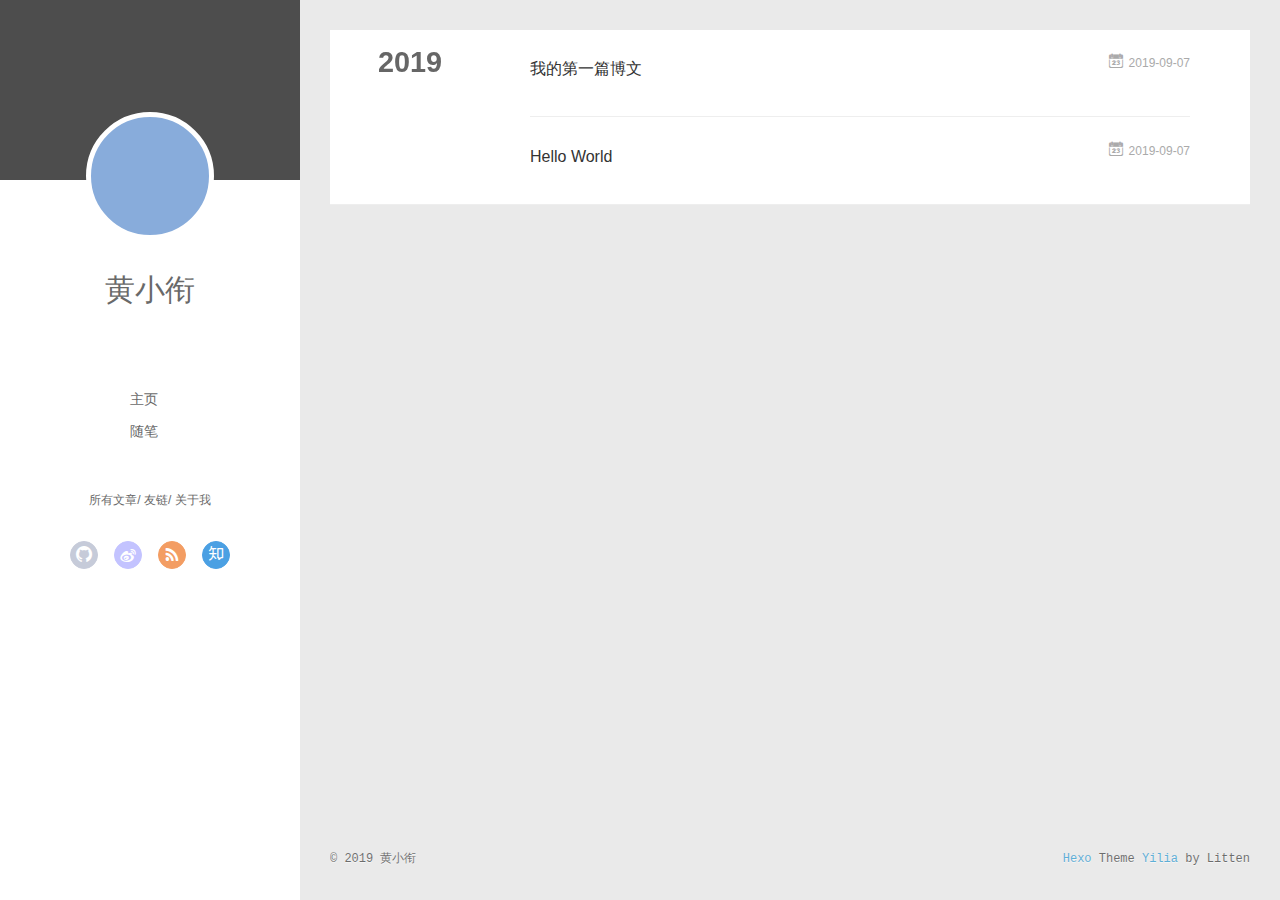
==== commit ff9ac602: "Site updated: 2019-09-20 20:29:09" ====
--- a/archives/index.html
+++ b/archives/index.html
@@ -1,60 +1,13 @@
 <!DOCTYPE html>
-
-
-
-
-
-<html lang="en">
-<head>
-  <meta charset="UTF-8">
-<meta name="viewport" content="width=device-width, initial-scale=1, maximum-scale=2">
-<meta name="theme-color" content="#222">
-<meta name="generator" content="Hexo 3.9.0">
-  <link rel="apple-touch-icon" sizes="180x180" href="/images/apple-touch-icon-next.png?v=7.4.0">
-  <link rel="icon" type="image/png" sizes="32x32" href="/images/favicon-32x32-next.png?v=7.4.0">
-  <link rel="icon" type="image/png" sizes="16x16" href="/images/favicon-16x16-next.png?v=7.4.0">
-  <link rel="mask-icon" href="/images/logo.svg?v=7.4.0" color="#222">
-
-<link rel="stylesheet" href="/css/main.css?v=7.4.0">
-
-
-<link rel="stylesheet" href="/lib/font-awesome/css/font-awesome.min.css?v=4.7.0">
-
-
-<script id="hexo-configurations">
-  var NexT = window.NexT || {};
-  var CONFIG = {
-    root: '/',
-    scheme: 'Muse',
-    version: '7.4.0',
-    exturl: false,
-    sidebar: {"position":"left","display":"post","offset":12,"onmobile":false},
-    copycode: {"enable":false,"show_result":false,"style":null},
-    back2top: {"enable":true,"sidebar":false,"scrollpercent":false},
-    bookmark: {"enable":false,"color":"#222","save":"auto"},
-    fancybox: false,
-    mediumzoom: false,
-    lazyload: false,
-    pangu: false,
-    algolia: {
-      appID: '',
-      apiKey: '',
-      indexName: '',
-      hits: {"per_page":10},
-      labels: {"input_placeholder":"Search for Posts","hits_empty":"We didn't find any results for the search: ${query}","hits_stats":"${hits} results found in ${time} ms"}
-    },
-    localsearch: {"enable":false,"trigger":"auto","top_n_per_article":1,"unescape":false,"preload":false},
-    path: '',
-    motion: {"enable":true,"async":false,"transition":{"post_block":"fadeIn","post_header":"slideDownIn","post_body":"slideDownIn","coll_header":"slideLeftIn","sidebar":"slideUpIn"}},
-    translation: {
-      copy_button: 'Copy',
-      copy_success: 'Copied',
-      copy_failure: 'Copy failed'
-    },
-    sidebarPadding: 40
-  };
-</script>
-
+<html>
+<head><meta name="generator" content="Hexo 3.9.0">
+  <meta charset="utf-8">
+  
+  <meta name="renderer" content="webkit">
+  <meta http-equiv="X-UA-Compatible" content="IE=edge">
+  <link rel="dns-prefetch" href="http://xuanxian.cc">
+  <title>Archives | 总结</title>
+  <meta name="viewport" content="width=device-width, initial-scale=1, maximum-scale=1">
   <meta property="og:type" content="website">
 <meta property="og:title" content="总结">
 <meta property="og:url" content="http://xuanxian.cc/archives/index.html">
@@ -62,359 +15,456 @@
 <meta property="og:locale" content="en">
 <meta name="twitter:card" content="summary">
 <meta name="twitter:title" content="总结">
-  <link rel="canonical" href="http://xuanxian.cc/archives/">
-
-
-<script id="page-configurations">
-  // https://hexo.io/docs/variables.html
-  CONFIG.page = {
-    sidebar: "",
-    isHome: false,
-    isPost: false,
-    isPage: false,
-    isArchive: true
-  };
+  
+    <link rel="alternative" href="/atom.xml" title="总结" type="application/atom+xml">
+  
+  
+    <link rel="icon" href="/favicon.png">
+  
+  <link rel="stylesheet" type="text/css" href="/./main.0cf68a.css">
+  <style type="text/css">
+  
+    #container.show {
+      background: linear-gradient(200deg,#a0cfe4,#e8c37e);
+    }
+  </style>
+  
+
+  
+
+</head>
+</html>
+<body>
+  <div id="container" q-class="show:isCtnShow">
+    <canvas id="anm-canvas" class="anm-canvas"></canvas>
+    <div class="left-col" q-class="show:isShow">
+      
+<div class="overlay" style="background: #4d4d4d"></div>
+<div class="intrude-less">
+	<header id="header" class="inner">
+		<a href="/" class="profilepic">
+			<img src="" class="js-avatar">
+		</a>
+		<hgroup>
+		  <h1 class="header-author"><a href="/">黄小衔</a></h1>
+		</hgroup>
+		
+
+		<nav class="header-menu">
+			<ul>
+			
+				<li><a href="/">主页</a></li>
+	        
+				<li><a href="/tags/随笔/">随笔</a></li>
+	        
+			</ul>
+		</nav>
+		<nav class="header-smart-menu">
+    		
+    			
+    			<a q-on="click: openSlider(e, 'innerArchive')" href="javascript:void(0)">所有文章</a>
+    			
+            
+    			
+    			<a q-on="click: openSlider(e, 'friends')" href="javascript:void(0)">友链</a>
+    			
+            
+    			
+    			<a q-on="click: openSlider(e, 'aboutme')" href="javascript:void(0)">关于我</a>
+    			
+            
+		</nav>
+		<nav class="header-nav">
+			<div class="social">
+				
+					<a class="github" target="_blank" href="#" title="github"><i class="icon-github"></i></a>
+		        
+					<a class="weibo" target="_blank" href="#" title="weibo"><i class="icon-weibo"></i></a>
+		        
+					<a class="rss" target="_blank" href="#" title="rss"><i class="icon-rss"></i></a>
+		        
+					<a class="zhihu" target="_blank" href="#" title="zhihu"><i class="icon-zhihu"></i></a>
+		        
+			</div>
+		</nav>
+	</header>		
+</div>
+
+    </div>
+    <div class="mid-col" q-class="show:isShow,hide:isShow|isFalse">
+      
+<nav id="mobile-nav">
+  	<div class="overlay js-overlay" style="background: #4d4d4d"></div>
+	<div class="btnctn js-mobile-btnctn">
+  		<div class="slider-trigger list" q-on="click: openSlider(e)"><i class="icon icon-sort"></i></div>
+	</div>
+	<div class="intrude-less">
+		<header id="header" class="inner">
+			<div class="profilepic">
+				<img src="" class="js-avatar">
+			</div>
+			<hgroup>
+			  <h1 class="header-author js-header-author">黄小衔</h1>
+			</hgroup>
+			
+			
+			
+				
+			
+				
+			
+			
+			
+			<nav class="header-nav">
+				<div class="social">
+					
+						<a class="github" target="_blank" href="#" title="github"><i class="icon-github"></i></a>
+			        
+						<a class="weibo" target="_blank" href="#" title="weibo"><i class="icon-weibo"></i></a>
+			        
+						<a class="rss" target="_blank" href="#" title="rss"><i class="icon-rss"></i></a>
+			        
+						<a class="zhihu" target="_blank" href="#" title="zhihu"><i class="icon-zhihu"></i></a>
+			        
+				</div>
+			</nav>
+
+			<nav class="header-menu js-header-menu">
+				<ul style="width: 50%">
+				
+				
+					<li style="width: 50%"><a href="/">主页</a></li>
+		        
+					<li style="width: 50%"><a href="/tags/随笔/">随笔</a></li>
+		        
+				</ul>
+			</nav>
+		</header>				
+	</div>
+	<div class="mobile-mask" style="display:none" q-show="isShow"></div>
+</nav>
+
+      <div id="wrapper" class="body-wrap">
+        <div class="menu-l">
+          <div class="canvas-wrap">
+            <canvas data-colors="#eaeaea" data-sectionHeight="100" data-contentId="js-content" id="myCanvas1" class="anm-canvas"></canvas>
+          </div>
+          <div id="js-content" class="content-ll">
+            
+  
+  
+    
+    
+      
+      
+      <section class="archives-wrap">
+        <div class="archive-year-wrap">
+          <a href="/archives/2019" class="archive-year">2019</a>
+        </div>
+        <div class="archives">
+    
+    <article class="archive-article archive-type-post">
+  <div class="archive-article-inner">
+    <header class="archive-article-header">
+      	<div class="article-meta">
+	      	<a href="/2019/09/07/我的第一篇博文/" class="archive-article-date">
+  	<time datetime="2019-09-07T02:00:48.000Z" itemprop="datePublished"><i class="icon-calendar icon"></i>2019-09-07</time>
+</a>
+        </div>
+    	 
+  
+    <h1 itemprop="name">
+      <a class="archive-article-title" href="/2019/09/07/我的第一篇博文/">我的第一篇博文</a>
+    </h1>
+  
+
+        <div class="article-info info-on-right">
+          
+          
+
+        </div>
+        <div class="clearfix"></div>
+    </header>
+  </div>
+</article>
+  
+    
+    
+    <article class="archive-article archive-type-post">
+  <div class="archive-article-inner">
+    <header class="archive-article-header">
+      	<div class="article-meta">
+	      	<a href="/2019/09/07/hello-world/" class="archive-article-date">
+  	<time datetime="2019-09-07T01:27:58.043Z" itemprop="datePublished"><i class="icon-calendar icon"></i>2019-09-07</time>
+</a>
+        </div>
+    	 
+  
+    <h1 itemprop="name">
+      <a class="archive-article-title" href="/2019/09/07/hello-world/">Hello World</a>
+    </h1>
+  
+
+        <div class="article-info info-on-right">
+          
+          
+
+        </div>
+        <div class="clearfix"></div>
+    </header>
+  </div>
+</article>
+  
+  
+    </div></section>
+  
+
+    
+
+
+          </div>
+        </div>
+      </div>
+      <footer id="footer">
+  <div class="outer">
+    <div id="footer-info">
+    	<div class="footer-left">
+    		&copy; 2019 黄小衔
+    	</div>
+      	<div class="footer-right">
+      		<a href="http://hexo.io/" target="_blank">Hexo</a>  Theme <a href="https://github.com/litten/hexo-theme-yilia" target="_blank">Yilia</a> by Litten
+      	</div>
+    </div>
+  </div>
+</footer>
+    </div>
+    <script>
+	var yiliaConfig = {
+		mathjax: false,
+		isHome: false,
+		isPost: false,
+		isArchive: true,
+		isTag: false,
+		isCategory: false,
+		open_in_new: false,
+		toc_hide_index: true,
+		root: "/",
+		innerArchive: true,
+		showTags: false
+	}
 </script>
 
-  <title>Archive | 总结</title>
-  
-
-
-
-
-
-
-
-
-  <noscript>
-  <style>
-  .use-motion .brand,
-  .use-motion .menu-item,
-  .sidebar-inner,
-  .use-motion .post-block,
-  .use-motion .pagination,
-  .use-motion .comments,
-  .use-motion .post-header,
-  .use-motion .post-body,
-  .use-motion .collection-header { opacity: initial; }
-
-  .use-motion .logo,
-  .use-motion .site-title,
-  .use-motion .site-subtitle {
-    opacity: initial;
-    top: initial;
-  }
-
-  .use-motion .logo-line-before i { left: initial; }
-  .use-motion .logo-line-after i { right: initial; }
-  </style>
-</noscript>
-
-</head>
-
-<body itemscope itemtype="http://schema.org/WebPage" lang="en">
-  <div class="container use-motion">
-    <div class="headband"></div>
-
-    <header id="header" class="header" itemscope itemtype="http://schema.org/WPHeader">
-      <div class="header-inner"><div class="site-brand-container">
-  <div class="site-meta">
-
-    <div>
-      <a href="/" class="brand" rel="start">
-        <span class="logo-line-before"><i></i></span>
-        <span class="site-title">总结</span>
-        <span class="logo-line-after"><i></i></span>
-      </a>
+<script>!function(t){function n(e){if(r[e])return r[e].exports;var i=r[e]={exports:{},id:e,loaded:!1};return t[e].call(i.exports,i,i.exports,n),i.loaded=!0,i.exports}var r={};n.m=t,n.c=r,n.p="./",n(0)}([function(t,n,r){r(195),t.exports=r(191)},function(t,n,r){var e=r(3),i=r(52),o=r(27),u=r(28),c=r(53),f="prototype",a=function(t,n,r){var s,l,h,v,p=t&a.F,d=t&a.G,y=t&a.S,g=t&a.P,b=t&a.B,m=d?e:y?e[n]||(e[n]={}):(e[n]||{})[f],x=d?i:i[n]||(i[n]={}),w=x[f]||(x[f]={});d&&(r=n);for(s in r)l=!p&&m&&void 0!==m[s],h=(l?m:r)[s],v=b&&l?c(h,e):g&&"function"==typeof h?c(Function.call,h):h,m&&u(m,s,h,t&a.U),x[s]!=h&&o(x,s,v),g&&w[s]!=h&&(w[s]=h)};e.core=i,a.F=1,a.G=2,a.S=4,a.P=8,a.B=16,a.W=32,a.U=64,a.R=128,t.exports=a},function(t,n,r){var e=r(6);t.exports=function(t){if(!e(t))throw TypeError(t+" is not an object!");return t}},function(t,n){var r=t.exports="undefined"!=typeof window&&window.Math==Math?window:"undefined"!=typeof self&&self.Math==Math?self:Function("return this")();"number"==typeof __g&&(__g=r)},function(t,n){t.exports=function(t){try{return!!t()}catch(t){return!0}}},function(t,n){var r=t.exports="undefined"!=typeof window&&window.Math==Math?window:"undefined"!=typeof self&&self.Math==Math?self:Function("return this")();"number"==typeof __g&&(__g=r)},function(t,n){t.exports=function(t){return"object"==typeof t?null!==t:"function"==typeof t}},function(t,n,r){var e=r(126)("wks"),i=r(76),o=r(3).Symbol,u="function"==typeof o;(t.exports=function(t){return e[t]||(e[t]=u&&o[t]||(u?o:i)("Symbol."+t))}).store=e},function(t,n){var r={}.hasOwnProperty;t.exports=function(t,n){return r.call(t,n)}},function(t,n,r){var e=r(94),i=r(33);t.exports=function(t){return e(i(t))}},function(t,n,r){t.exports=!r(4)(function(){return 7!=Object.defineProperty({},"a",{get:function(){return 7}}).a})},function(t,n,r){var e=r(2),i=r(167),o=r(50),u=Object.defineProperty;n.f=r(10)?Object.defineProperty:function(t,n,r){if(e(t),n=o(n,!0),e(r),i)try{return u(t,n,r)}catch(t){}if("get"in r||"set"in r)throw TypeError("Accessors not supported!");return"value"in r&&(t[n]=r.value),t}},function(t,n,r){t.exports=!r(18)(function(){return 7!=Object.defineProperty({},"a",{get:function(){return 7}}).a})},function(t,n,r){var e=r(14),i=r(22);t.exports=r(12)?function(t,n,r){return e.f(t,n,i(1,r))}:function(t,n,r){return t[n]=r,t}},function(t,n,r){var e=r(20),i=r(58),o=r(42),u=Object.defineProperty;n.f=r(12)?Object.defineProperty:function(t,n,r){if(e(t),n=o(n,!0),e(r),i)try{return u(t,n,r)}catch(t){}if("get"in r||"set"in r)throw TypeError("Accessors not supported!");return"value"in r&&(t[n]=r.value),t}},function(t,n,r){var e=r(40)("wks"),i=r(23),o=r(5).Symbol,u="function"==typeof o;(t.exports=function(t){return e[t]||(e[t]=u&&o[t]||(u?o:i)("Symbol."+t))}).store=e},function(t,n,r){var e=r(67),i=Math.min;t.exports=function(t){return t>0?i(e(t),9007199254740991):0}},function(t,n,r){var e=r(46);t.exports=function(t){return Object(e(t))}},function(t,n){t.exports=function(t){try{return!!t()}catch(t){return!0}}},function(t,n,r){var e=r(63),i=r(34);t.exports=Object.keys||function(t){return e(t,i)}},function(t,n,r){var e=r(21);t.exports=function(t){if(!e(t))throw TypeError(t+" is not an object!");return t}},function(t,n){t.exports=function(t){return"object"==typeof t?null!==t:"function"==typeof t}},function(t,n){t.exports=function(t,n){return{enumerable:!(1&t),configurable:!(2&t),writable:!(4&t),value:n}}},function(t,n){var r=0,e=Math.random();t.exports=function(t){return"Symbol(".concat(void 0===t?"":t,")_",(++r+e).toString(36))}},function(t,n){var r={}.hasOwnProperty;t.exports=function(t,n){return r.call(t,n)}},function(t,n){var r=t.exports={version:"2.4.0"};"number"==typeof __e&&(__e=r)},function(t,n){t.exports=function(t){if("function"!=typeof t)throw TypeError(t+" is not a function!");return t}},function(t,n,r){var e=r(11),i=r(66);t.exports=r(10)?function(t,n,r){return e.f(t,n,i(1,r))}:function(t,n,r){return t[n]=r,t}},function(t,n,r){var e=r(3),i=r(27),o=r(24),u=r(76)("src"),c="toString",f=Function[c],a=(""+f).split(c);r(52).inspectSource=function(t){return f.call(t)},(t.exports=function(t,n,r,c){var f="function"==typeof r;f&&(o(r,"name")||i(r,"name",n)),t[n]!==r&&(f&&(o(r,u)||i(r,u,t[n]?""+t[n]:a.join(String(n)))),t===e?t[n]=r:c?t[n]?t[n]=r:i(t,n,r):(delete t[n],i(t,n,r)))})(Function.prototype,c,function(){return"function"==typeof this&&this[u]||f.call(this)})},function(t,n,r){var e=r(1),i=r(4),o=r(46),u=function(t,n,r,e){var i=String(o(t)),u="<"+n;return""!==r&&(u+=" "+r+'="'+String(e).replace(/"/g,"&quot;")+'"'),u+">"+i+"</"+n+">"};t.exports=function(t,n){var r={};r[t]=n(u),e(e.P+e.F*i(function(){var n=""[t]('"');return n!==n.toLowerCase()||n.split('"').length>3}),"String",r)}},function(t,n,r){var e=r(115),i=r(46);t.exports=function(t){return e(i(t))}},function(t,n,r){var e=r(116),i=r(66),o=r(30),u=r(50),c=r(24),f=r(167),a=Object.getOwnPropertyDescriptor;n.f=r(10)?a:function(t,n){if(t=o(t),n=u(n,!0),f)try{return a(t,n)}catch(t){}if(c(t,n))return i(!e.f.call(t,n),t[n])}},function(t,n,r){var e=r(24),i=r(17),o=r(145)("IE_PROTO"),u=Object.prototype;t.exports=Object.getPrototypeOf||function(t){return t=i(t),e(t,o)?t[o]:"function"==typeof t.constructor&&t instanceof t.constructor?t.constructor.prototype:t instanceof Object?u:null}},function(t,n){t.exports=function(t){if(void 0==t)throw TypeError("Can't call method on  "+t);return t}},function(t,n){t.exports="constructor,hasOwnProperty,isPrototypeOf,propertyIsEnumerable,toLocaleString,toString,valueOf".split(",")},function(t,n){t.exports={}},function(t,n){t.exports=!0},function(t,n){n.f={}.propertyIsEnumerable},function(t,n,r){var e=r(14).f,i=r(8),o=r(15)("toStringTag");t.exports=function(t,n,r){t&&!i(t=r?t:t.prototype,o)&&e(t,o,{configurable:!0,value:n})}},function(t,n,r){var e=r(40)("keys"),i=r(23);t.exports=function(t){return e[t]||(e[t]=i(t))}},function(t,n,r){var e=r(5),i="__core-js_shared__",o=e[i]||(e[i]={});t.exports=function(t){return o[t]||(o[t]={})}},function(t,n){var r=Math.ceil,e=Math.floor;t.exports=function(t){return isNaN(t=+t)?0:(t>0?e:r)(t)}},function(t,n,r){var e=r(21);t.exports=function(t,n){if(!e(t))return t;var r,i;if(n&&"function"==typeof(r=t.toString)&&!e(i=r.call(t)))return i;if("function"==typeof(r=t.valueOf)&&!e(i=r.call(t)))return i;if(!n&&"function"==typeof(r=t.toString)&&!e(i=r.call(t)))return i;throw TypeError("Can't convert object to primitive value")}},function(t,n,r){var e=r(5),i=r(25),o=r(36),u=r(44),c=r(14).f;t.exports=function(t){var n=i.Symbol||(i.Symbol=o?{}:e.Symbol||{});"_"==t.charAt(0)||t in n||c(n,t,{value:u.f(t)})}},function(t,n,r){n.f=r(15)},function(t,n){var r={}.toString;t.exports=function(t){return r.call(t).slice(8,-1)}},function(t,n){t.exports=function(t){if(void 0==t)throw TypeError("Can't call method on  "+t);return t}},function(t,n,r){var e=r(4);t.exports=function(t,n){return!!t&&e(function(){n?t.call(null,function(){},1):t.call(null)})}},function(t,n,r){var e=r(53),i=r(115),o=r(17),u=r(16),c=r(203);t.exports=function(t,n){var r=1==t,f=2==t,a=3==t,s=4==t,l=6==t,h=5==t||l,v=n||c;return function(n,c,p){for(var d,y,g=o(n),b=i(g),m=e(c,p,3),x=u(b.length),w=0,S=r?v(n,x):f?v(n,0):void 0;x>w;w++)if((h||w in b)&&(d=b[w],y=m(d,w,g),t))if(r)S[w]=y;else if(y)switch(t){case 3:return!0;case 5:return d;case 6:return w;case 2:S.push(d)}else if(s)return!1;return l?-1:a||s?s:S}}},function(t,n,r){var e=r(1),i=r(52),o=r(4);t.exports=function(t,n){var r=(i.Object||{})[t]||Object[t],u={};u[t]=n(r),e(e.S+e.F*o(function(){r(1)}),"Object",u)}},function(t,n,r){var e=r(6);t.exports=function(t,n){if(!e(t))return t;var r,i;if(n&&"function"==typeof(r=t.toString)&&!e(i=r.call(t)))return i;if("function"==typeof(r=t.valueOf)&&!e(i=r.call(t)))return i;if(!n&&"function"==typeof(r=t.toString)&&!e(i=r.call(t)))return i;throw TypeError("Can't convert object to primitive value")}},function(t,n,r){var e=r(5),i=r(25),o=r(91),u=r(13),c="prototype",f=function(t,n,r){var a,s,l,h=t&f.F,v=t&f.G,p=t&f.S,d=t&f.P,y=t&f.B,g=t&f.W,b=v?i:i[n]||(i[n]={}),m=b[c],x=v?e:p?e[n]:(e[n]||{})[c];v&&(r=n);for(a in r)(s=!h&&x&&void 0!==x[a])&&a in b||(l=s?x[a]:r[a],b[a]=v&&"function"!=typeof x[a]?r[a]:y&&s?o(l,e):g&&x[a]==l?function(t){var n=function(n,r,e){if(this instanceof t){switch(arguments.length){case 0:return new t;case 1:return new t(n);case 2:return new t(n,r)}return new t(n,r,e)}return t.apply(this,arguments)};return n[c]=t[c],n}(l):d&&"function"==typeof l?o(Function.call,l):l,d&&((b.virtual||(b.virtual={}))[a]=l,t&f.R&&m&&!m[a]&&u(m,a,l)))};f.F=1,f.G=2,f.S=4,f.P=8,f.B=16,f.W=32,f.U=64,f.R=128,t.exports=f},function(t,n){var r=t.exports={version:"2.4.0"};"number"==typeof __e&&(__e=r)},function(t,n,r){var e=r(26);t.exports=function(t,n,r){if(e(t),void 0===n)return t;switch(r){case 1:return function(r){return t.call(n,r)};case 2:return function(r,e){return t.call(n,r,e)};case 3:return function(r,e,i){return t.call(n,r,e,i)}}return function(){return t.apply(n,arguments)}}},function(t,n,r){var e=r(183),i=r(1),o=r(126)("metadata"),u=o.store||(o.store=new(r(186))),c=function(t,n,r){var i=u.get(t);if(!i){if(!r)return;u.set(t,i=new e)}var o=i.get(n);if(!o){if(!r)return;i.set(n,o=new e)}return o},f=function(t,n,r){var e=c(n,r,!1);return void 0!==e&&e.has(t)},a=function(t,n,r){var e=c(n,r,!1);return void 0===e?void 0:e.get(t)},s=function(t,n,r,e){c(r,e,!0).set(t,n)},l=function(t,n){var r=c(t,n,!1),e=[];return r&&r.forEach(function(t,n){e.push(n)}),e},h=function(t){return void 0===t||"symbol"==typeof t?t:String(t)},v=function(t){i(i.S,"Reflect",t)};t.exports={store:u,map:c,has:f,get:a,set:s,keys:l,key:h,exp:v}},function(t,n,r){"use strict";if(r(10)){var e=r(69),i=r(3),o=r(4),u=r(1),c=r(127),f=r(152),a=r(53),s=r(68),l=r(66),h=r(27),v=r(73),p=r(67),d=r(16),y=r(75),g=r(50),b=r(24),m=r(180),x=r(114),w=r(6),S=r(17),_=r(137),O=r(70),E=r(32),P=r(71).f,j=r(154),F=r(76),M=r(7),A=r(48),N=r(117),T=r(146),I=r(155),k=r(80),L=r(123),R=r(74),C=r(130),D=r(160),U=r(11),W=r(31),G=U.f,B=W.f,V=i.RangeError,z=i.TypeError,q=i.Uint8Array,K="ArrayBuffer",J="Shared"+K,Y="BYTES_PER_ELEMENT",H="prototype",$=Array[H],X=f.ArrayBuffer,Q=f.DataView,Z=A(0),tt=A(2),nt=A(3),rt=A(4),et=A(5),it=A(6),ot=N(!0),ut=N(!1),ct=I.values,ft=I.keys,at=I.entries,st=$.lastIndexOf,lt=$.reduce,ht=$.reduceRight,vt=$.join,pt=$.sort,dt=$.slice,yt=$.toString,gt=$.toLocaleString,bt=M("iterator"),mt=M("toStringTag"),xt=F("typed_constructor"),wt=F("def_constructor"),St=c.CONSTR,_t=c.TYPED,Ot=c.VIEW,Et="Wrong length!",Pt=A(1,function(t,n){return Tt(T(t,t[wt]),n)}),jt=o(function(){return 1===new q(new Uint16Array([1]).buffer)[0]}),Ft=!!q&&!!q[H].set&&o(function(){new q(1).set({})}),Mt=function(t,n){if(void 0===t)throw z(Et);var r=+t,e=d(t);if(n&&!m(r,e))throw V(Et);return e},At=function(t,n){var r=p(t);if(r<0||r%n)throw V("Wrong offset!");return r},Nt=function(t){if(w(t)&&_t in t)return t;throw z(t+" is not a typed array!")},Tt=function(t,n){if(!(w(t)&&xt in t))throw z("It is not a typed array constructor!");return new t(n)},It=function(t,n){return kt(T(t,t[wt]),n)},kt=function(t,n){for(var r=0,e=n.length,i=Tt(t,e);e>r;)i[r]=n[r++];return i},Lt=function(t,n,r){G(t,n,{get:function(){return this._d[r]}})},Rt=function(t){var n,r,e,i,o,u,c=S(t),f=arguments.length,s=f>1?arguments[1]:void 0,l=void 0!==s,h=j(c);if(void 0!=h&&!_(h)){for(u=h.call(c),e=[],n=0;!(o=u.next()).done;n++)e.push(o.value);c=e}for(l&&f>2&&(s=a(s,arguments[2],2)),n=0,r=d(c.length),i=Tt(this,r);r>n;n++)i[n]=l?s(c[n],n):c[n];return i},Ct=function(){for(var t=0,n=arguments.length,r=Tt(this,n);n>t;)r[t]=arguments[t++];return r},Dt=!!q&&o(function(){gt.call(new q(1))}),Ut=function(){return gt.apply(Dt?dt.call(Nt(this)):Nt(this),arguments)},Wt={copyWithin:function(t,n){return D.call(Nt(this),t,n,arguments.length>2?arguments[2]:void 0)},every:function(t){return rt(Nt(this),t,arguments.length>1?arguments[1]:void 0)},fill:function(t){return C.apply(Nt(this),arguments)},filter:function(t){return It(this,tt(Nt(this),t,arguments.length>1?arguments[1]:void 0))},find:function(t){return et(Nt(this),t,arguments.length>1?arguments[1]:void 0)},findIndex:function(t){return it(Nt(this),t,arguments.length>1?arguments[1]:void 0)},forEach:function(t){Z(Nt(this),t,arguments.length>1?arguments[1]:void 0)},indexOf:function(t){return ut(Nt(this),t,arguments.length>1?arguments[1]:void 0)},includes:function(t){return ot(Nt(this),t,arguments.length>1?arguments[1]:void 0)},join:function(t){return vt.apply(Nt(this),arguments)},lastIndexOf:function(t){return st.apply(Nt(this),arguments)},map:function(t){return Pt(Nt(this),t,arguments.length>1?arguments[1]:void 0)},reduce:function(t){return lt.apply(Nt(this),arguments)},reduceRight:function(t){return ht.apply(Nt(this),arguments)},reverse:function(){for(var t,n=this,r=Nt(n).length,e=Math.floor(r/2),i=0;i<e;)t=n[i],n[i++]=n[--r],n[r]=t;return n},some:function(t){return nt(Nt(this),t,arguments.length>1?arguments[1]:void 0)},sort:function(t){return pt.call(Nt(this),t)},subarray:function(t,n){var r=Nt(this),e=r.length,i=y(t,e);return new(T(r,r[wt]))(r.buffer,r.byteOffset+i*r.BYTES_PER_ELEMENT,d((void 0===n?e:y(n,e))-i))}},Gt=function(t,n){return It(this,dt.call(Nt(this),t,n))},Bt=function(t){Nt(this);var n=At(arguments[1],1),r=this.length,e=S(t),i=d(e.length),o=0;if(i+n>r)throw V(Et);for(;o<i;)this[n+o]=e[o++]},Vt={entries:function(){return at.call(Nt(this))},keys:function(){return ft.call(Nt(this))},values:function(){return ct.call(Nt(this))}},zt=function(t,n){return w(t)&&t[_t]&&"symbol"!=typeof n&&n in t&&String(+n)==String(n)},qt=function(t,n){return zt(t,n=g(n,!0))?l(2,t[n]):B(t,n)},Kt=function(t,n,r){return!(zt(t,n=g(n,!0))&&w(r)&&b(r,"value"))||b(r,"get")||b(r,"set")||r.configurable||b(r,"writable")&&!r.writable||b(r,"enumerable")&&!r.enumerable?G(t,n,r):(t[n]=r.value,t)};St||(W.f=qt,U.f=Kt),u(u.S+u.F*!St,"Object",{getOwnPropertyDescriptor:qt,defineProperty:Kt}),o(function(){yt.call({})})&&(yt=gt=function(){return vt.call(this)});var Jt=v({},Wt);v(Jt,Vt),h(Jt,bt,Vt.values),v(Jt,{slice:Gt,set:Bt,constructor:function(){},toString:yt,toLocaleString:Ut}),Lt(Jt,"buffer","b"),Lt(Jt,"byteOffset","o"),Lt(Jt,"byteLength","l"),Lt(Jt,"length","e"),G(Jt,mt,{get:function(){return this[_t]}}),t.exports=function(t,n,r,f){f=!!f;var a=t+(f?"Clamped":"")+"Array",l="Uint8Array"!=a,v="get"+t,p="set"+t,y=i[a],g=y||{},b=y&&E(y),m=!y||!c.ABV,S={},_=y&&y[H],j=function(t,r){var e=t._d;return e.v[v](r*n+e.o,jt)},F=function(t,r,e){var i=t._d;f&&(e=(e=Math.round(e))<0?0:e>255?255:255&e),i.v[p](r*n+i.o,e,jt)},M=function(t,n){G(t,n,{get:function(){return j(this,n)},set:function(t){return F(this,n,t)},enumerable:!0})};m?(y=r(function(t,r,e,i){s(t,y,a,"_d");var o,u,c,f,l=0,v=0;if(w(r)){if(!(r instanceof X||(f=x(r))==K||f==J))return _t in r?kt(y,r):Rt.call(y,r);o=r,v=At(e,n);var p=r.byteLength;if(void 0===i){if(p%n)throw V(Et);if((u=p-v)<0)throw V(Et)}else if((u=d(i)*n)+v>p)throw V(Et);c=u/n}else c=Mt(r,!0),u=c*n,o=new X(u);for(h(t,"_d",{b:o,o:v,l:u,e:c,v:new Q(o)});l<c;)M(t,l++)}),_=y[H]=O(Jt),h(_,"constructor",y)):L(function(t){new y(null),new y(t)},!0)||(y=r(function(t,r,e,i){s(t,y,a);var o;return w(r)?r instanceof X||(o=x(r))==K||o==J?void 0!==i?new g(r,At(e,n),i):void 0!==e?new g(r,At(e,n)):new g(r):_t in r?kt(y,r):Rt.call(y,r):new g(Mt(r,l))}),Z(b!==Function.prototype?P(g).concat(P(b)):P(g),function(t){t in y||h(y,t,g[t])}),y[H]=_,e||(_.constructor=y));var A=_[bt],N=!!A&&("values"==A.name||void 0==A.name),T=Vt.values;h(y,xt,!0),h(_,_t,a),h(_,Ot,!0),h(_,wt,y),(f?new y(1)[mt]==a:mt in _)||G(_,mt,{get:function(){return a}}),S[a]=y,u(u.G+u.W+u.F*(y!=g),S),u(u.S,a,{BYTES_PER_ELEMENT:n,from:Rt,of:Ct}),Y in _||h(_,Y,n),u(u.P,a,Wt),R(a),u(u.P+u.F*Ft,a,{set:Bt}),u(u.P+u.F*!N,a,Vt),u(u.P+u.F*(_.toString!=yt),a,{toString:yt}),u(u.P+u.F*o(function(){new y(1).slice()}),a,{slice:Gt}),u(u.P+u.F*(o(function(){return[1,2].toLocaleString()!=new y([1,2]).toLocaleString()})||!o(function(){_.toLocaleString.call([1,2])})),a,{toLocaleString:Ut}),k[a]=N?A:T,e||N||h(_,bt,T)}}else t.exports=function(){}},function(t,n){var r={}.toString;t.exports=function(t){return r.call(t).slice(8,-1)}},function(t,n,r){var e=r(21),i=r(5).document,o=e(i)&&e(i.createElement);t.exports=function(t){return o?i.createElement(t):{}}},function(t,n,r){t.exports=!r(12)&&!r(18)(function(){return 7!=Object.defineProperty(r(57)("div"),"a",{get:function(){return 7}}).a})},function(t,n,r){"use strict";var e=r(36),i=r(51),o=r(64),u=r(13),c=r(8),f=r(35),a=r(96),s=r(38),l=r(103),h=r(15)("iterator"),v=!([].keys&&"next"in[].keys()),p="keys",d="values",y=function(){return this};t.exports=function(t,n,r,g,b,m,x){a(r,n,g);var w,S,_,O=function(t){if(!v&&t in F)return F[t];switch(t){case p:case d:return function(){return new r(this,t)}}return function(){return new r(this,t)}},E=n+" Iterator",P=b==d,j=!1,F=t.prototype,M=F[h]||F["@@iterator"]||b&&F[b],A=M||O(b),N=b?P?O("entries"):A:void 0,T="Array"==n?F.entries||M:M;if(T&&(_=l(T.call(new t)))!==Object.prototype&&(s(_,E,!0),e||c(_,h)||u(_,h,y)),P&&M&&M.name!==d&&(j=!0,A=function(){return M.call(this)}),e&&!x||!v&&!j&&F[h]||u(F,h,A),f[n]=A,f[E]=y,b)if(w={values:P?A:O(d),keys:m?A:O(p),entries:N},x)for(S in w)S in F||o(F,S,w[S]);else i(i.P+i.F*(v||j),n,w);return w}},function(t,n,r){var e=r(20),i=r(100),o=r(34),u=r(39)("IE_PROTO"),c=function(){},f="prototype",a=function(){var t,n=r(57)("iframe"),e=o.length;for(n.style.display="none",r(93).appendChild(n),n.src="javascript:",t=n.contentWindow.document,t.open(),t.write("<script>document.F=Object<\/script>"),t.close(),a=t.F;e--;)delete a[f][o[e]];return a()};t.exports=Object.create||function(t,n){var r;return null!==t?(c[f]=e(t),r=new c,c[f]=null,r[u]=t):r=a(),void 0===n?r:i(r,n)}},function(t,n,r){var e=r(63),i=r(34).concat("length","prototype");n.f=Object.getOwnPropertyNames||function(t){return e(t,i)}},function(t,n){n.f=Object.getOwnPropertySymbols},function(t,n,r){var e=r(8),i=r(9),o=r(90)(!1),u=r(39)("IE_PROTO");t.exports=function(t,n){var r,c=i(t),f=0,a=[];for(r in c)r!=u&&e(c,r)&&a.push(r);for(;n.length>f;)e(c,r=n[f++])&&(~o(a,r)||a.push(r));return a}},function(t,n,r){t.exports=r(13)},function(t,n,r){var e=r(76)("meta"),i=r(6),o=r(24),u=r(11).f,c=0,f=Object.isExtensible||function(){return!0},a=!r(4)(function(){return f(Object.preventExtensions({}))}),s=function(t){u(t,e,{value:{i:"O"+ ++c,w:{}}})},l=function(t,n){if(!i(t))return"symbol"==typeof t?t:("string"==typeof t?"S":"P")+t;if(!o(t,e)){if(!f(t))return"F";if(!n)return"E";s(t)}return t[e].i},h=function(t,n){if(!o(t,e)){if(!f(t))return!0;if(!n)return!1;s(t)}return t[e].w},v=function(t){return a&&p.NEED&&f(t)&&!o(t,e)&&s(t),t},p=t.exports={KEY:e,NEED:!1,fastKey:l,getWeak:h,onFreeze:v}},function(t,n){t.exports=function(t,n){return{enumerable:!(1&t),configurable:!(2&t),writable:!(4&t),value:n}}},function(t,n){var r=Math.ceil,e=Math.floor;t.exports=function(t){return isNaN(t=+t)?0:(t>0?e:r)(t)}},function(t,n){t.exports=function(t,n,r,e){if(!(t instanceof n)||void 0!==e&&e in t)throw TypeError(r+": incorrect invocation!");return t}},function(t,n){t.exports=!1},function(t,n,r){var e=r(2),i=r(173),o=r(133),u=r(145)("IE_PROTO"),c=function(){},f="prototype",a=function(){var t,n=r(132)("iframe"),e=o.length;for(n.style.display="none",r(135).appendChild(n),n.src="javascript:",t=n.contentWindow.document,t.open(),t.write("<script>document.F=Object<\/script>"),t.close(),a=t.F;e--;)delete a[f][o[e]];return a()};t.exports=Object.create||function(t,n){var r;return null!==t?(c[f]=e(t),r=new c,c[f]=null,r[u]=t):r=a(),void 0===n?r:i(r,n)}},function(t,n,r){var e=r(175),i=r(133).concat("length","prototype");n.f=Object.getOwnPropertyNames||function(t){return e(t,i)}},function(t,n,r){var e=r(175),i=r(133);t.exports=Object.keys||function(t){return e(t,i)}},function(t,n,r){var e=r(28);t.exports=function(t,n,r){for(var i in n)e(t,i,n[i],r);return t}},function(t,n,r){"use strict";var e=r(3),i=r(11),o=r(10),u=r(7)("species");t.exports=function(t){var n=e[t];o&&n&&!n[u]&&i.f(n,u,{configurable:!0,get:function(){return this}})}},function(t,n,r){var e=r(67),i=Math.max,o=Math.min;t.exports=function(t,n){return t=e(t),t<0?i(t+n,0):o(t,n)}},function(t,n){var r=0,e=Math.random();t.exports=function(t){return"Symbol(".concat(void 0===t?"":t,")_",(++r+e).toString(36))}},function(t,n,r){var e=r(33);t.exports=function(t){return Object(e(t))}},function(t,n,r){var e=r(7)("unscopables"),i=Array.prototype;void 0==i[e]&&r(27)(i,e,{}),t.exports=function(t){i[e][t]=!0}},function(t,n,r){var e=r(53),i=r(169),o=r(137),u=r(2),c=r(16),f=r(154),a={},s={},n=t.exports=function(t,n,r,l,h){var v,p,d,y,g=h?function(){return t}:f(t),b=e(r,l,n?2:1),m=0;if("function"!=typeof g)throw TypeError(t+" is not iterable!");if(o(g)){for(v=c(t.length);v>m;m++)if((y=n?b(u(p=t[m])[0],p[1]):b(t[m]))===a||y===s)return y}else for(d=g.call(t);!(p=d.next()).done;)if((y=i(d,b,p.value,n))===a||y===s)return y};n.BREAK=a,n.RETURN=s},function(t,n){t.exports={}},function(t,n,r){var e=r(11).f,i=r(24),o=r(7)("toStringTag");t.exports=function(t,n,r){t&&!i(t=r?t:t.prototype,o)&&e(t,o,{configurable:!0,value:n})}},function(t,n,r){var e=r(1),i=r(46),o=r(4),u=r(150),c="["+u+"]",f="​+",a=RegExp("^"+c+c+"*"),s=RegExp(c+c+"*$"),l=function(t,n,r){var i={},c=o(function(){return!!u[t]()||f[t]()!=f}),a=i[t]=c?n(h):u[t];r&&(i[r]=a),e(e.P+e.F*c,"String",i)},h=l.trim=function(t,n){return t=String(i(t)),1&n&&(t=t.replace(a,"")),2&n&&(t=t.replace(s,"")),t};t.exports=l},function(t,n,r){t.exports={default:r(86),__esModule:!0}},function(t,n,r){t.exports={default:r(87),__esModule:!0}},function(t,n,r){"use strict";function e(t){return t&&t.__esModule?t:{default:t}}n.__esModule=!0;var i=r(84),o=e(i),u=r(83),c=e(u),f="function"==typeof c.default&&"symbol"==typeof o.default?function(t){return typeof t}:function(t){return t&&"function"==typeof c.default&&t.constructor===c.default&&t!==c.default.prototype?"symbol":typeof t};n.default="function"==typeof c.default&&"symbol"===f(o.default)?function(t){return void 0===t?"undefined":f(t)}:function(t){return t&&"function"==typeof c.default&&t.constructor===c.default&&t!==c.default.prototype?"symbol":void 0===t?"undefined":f(t)}},function(t,n,r){r(110),r(108),r(111),r(112),t.exports=r(25).Symbol},function(t,n,r){r(109),r(113),t.exports=r(44).f("iterator")},function(t,n){t.exports=function(t){if("function"!=typeof t)throw TypeError(t+" is not a function!");return t}},function(t,n){t.exports=function(){}},function(t,n,r){var e=r(9),i=r(106),o=r(105);t.exports=function(t){return function(n,r,u){var c,f=e(n),a=i(f.length),s=o(u,a);if(t&&r!=r){for(;a>s;)if((c=f[s++])!=c)return!0}else for(;a>s;s++)if((t||s in f)&&f[s]===r)return t||s||0;return!t&&-1}}},function(t,n,r){var e=r(88);t.exports=function(t,n,r){if(e(t),void 0===n)return t;switch(r){case 1:return function(r){return t.call(n,r)};case 2:return function(r,e){return t.call(n,r,e)};case 3:return function(r,e,i){return t.call(n,r,e,i)}}return function(){return t.apply(n,arguments)}}},function(t,n,r){var e=r(19),i=r(62),o=r(37);t.exports=function(t){var n=e(t),r=i.f;if(r)for(var u,c=r(t),f=o.f,a=0;c.length>a;)f.call(t,u=c[a++])&&n.push(u);return n}},function(t,n,r){t.exports=r(5).document&&document.documentElement},function(t,n,r){var e=r(56);t.exports=Object("z").propertyIsEnumerable(0)?Object:function(t){return"String"==e(t)?t.split(""):Object(t)}},function(t,n,r){var e=r(56);t.exports=Array.isArray||function(t){return"Array"==e(t)}},function(t,n,r){"use strict";var e=r(60),i=r(22),o=r(38),u={};r(13)(u,r(15)("iterator"),function(){return this}),t.exports=function(t,n,r){t.prototype=e(u,{next:i(1,r)}),o(t,n+" Iterator")}},function(t,n){t.exports=function(t,n){return{value:n,done:!!t}}},function(t,n,r){var e=r(19),i=r(9);t.exports=function(t,n){for(var r,o=i(t),u=e(o),c=u.length,f=0;c>f;)if(o[r=u[f++]]===n)return r}},function(t,n,r){var e=r(23)("meta"),i=r(21),o=r(8),u=r(14).f,c=0,f=Object.isExtensible||function(){return!0},a=!r(18)(function(){return f(Object.preventExtensions({}))}),s=function(t){u(t,e,{value:{i:"O"+ ++c,w:{}}})},l=function(t,n){if(!i(t))return"symbol"==typeof t?t:("string"==typeof t?"S":"P")+t;if(!o(t,e)){if(!f(t))return"F";if(!n)return"E";s(t)}return t[e].i},h=function(t,n){if(!o(t,e)){if(!f(t))return!0;if(!n)return!1;s(t)}return t[e].w},v=function(t){return a&&p.NEED&&f(t)&&!o(t,e)&&s(t),t},p=t.exports={KEY:e,NEED:!1,fastKey:l,getWeak:h,onFreeze:v}},function(t,n,r){var e=r(14),i=r(20),o=r(19);t.exports=r(12)?Object.defineProperties:function(t,n){i(t);for(var r,u=o(n),c=u.length,f=0;c>f;)e.f(t,r=u[f++],n[r]);return t}},function(t,n,r){var e=r(37),i=r(22),o=r(9),u=r(42),c=r(8),f=r(58),a=Object.getOwnPropertyDescriptor;n.f=r(12)?a:function(t,n){if(t=o(t),n=u(n,!0),f)try{return a(t,n)}catch(t){}if(c(t,n))return i(!e.f.call(t,n),t[n])}},function(t,n,r){var e=r(9),i=r(61).f,o={}.toString,u="object"==typeof window&&window&&Object.getOwnPropertyNames?Object.getOwnPropertyNames(window):[],c=function(t){try{return i(t)}catch(t){return u.slice()}};t.exports.f=function(t){return u&&"[object Window]"==o.call(t)?c(t):i(e(t))}},function(t,n,r){var e=r(8),i=r(77),o=r(39)("IE_PROTO"),u=Object.prototype;t.exports=Object.getPrototypeOf||function(t){return t=i(t),e(t,o)?t[o]:"function"==typeof t.constructor&&t instanceof t.constructor?t.constructor.prototype:t instanceof Object?u:null}},function(t,n,r){var e=r(41),i=r(33);t.exports=function(t){return function(n,r){var o,u,c=String(i(n)),f=e(r),a=c.length;return f<0||f>=a?t?"":void 0:(o=c.charCodeAt(f),o<55296||o>56319||f+1===a||(u=c.charCodeAt(f+1))<56320||u>57343?t?c.charAt(f):o:t?c.slice(f,f+2):u-56320+(o-55296<<10)+65536)}}},function(t,n,r){var e=r(41),i=Math.max,o=Math.min;t.exports=function(t,n){return t=e(t),t<0?i(t+n,0):o(t,n)}},function(t,n,r){var e=r(41),i=Math.min;t.exports=function(t){return t>0?i(e(t),9007199254740991):0}},function(t,n,r){"use strict";var e=r(89),i=r(97),o=r(35),u=r(9);t.exports=r(59)(Array,"Array",function(t,n){this._t=u(t),this._i=0,this._k=n},function(){var t=this._t,n=this._k,r=this._i++;return!t||r>=t.length?(this._t=void 0,i(1)):"keys"==n?i(0,r):"values"==n?i(0,t[r]):i(0,[r,t[r]])},"values"),o.Arguments=o.Array,e("keys"),e("values"),e("entries")},function(t,n){},function(t,n,r){"use strict";var e=r(104)(!0);r(59)(String,"String",function(t){this._t=String(t),this._i=0},function(){var t,n=this._t,r=this._i;return r>=n.length?{value:void 0,done:!0}:(t=e(n,r),this._i+=t.length,{value:t,done:!1})})},function(t,n,r){"use strict";var e=r(5),i=r(8),o=r(12),u=r(51),c=r(64),f=r(99).KEY,a=r(18),s=r(40),l=r(38),h=r(23),v=r(15),p=r(44),d=r(43),y=r(98),g=r(92),b=r(95),m=r(20),x=r(9),w=r(42),S=r(22),_=r(60),O=r(102),E=r(101),P=r(14),j=r(19),F=E.f,M=P.f,A=O.f,N=e.Symbol,T=e.JSON,I=T&&T.stringify,k="prototype",L=v("_hidden"),R=v("toPrimitive"),C={}.propertyIsEnumerable,D=s("symbol-registry"),U=s("symbols"),W=s("op-symbols"),G=Object[k],B="function"==typeof N,V=e.QObject,z=!V||!V[k]||!V[k].findChild,q=o&&a(function(){return 7!=_(M({},"a",{get:function(){return M(this,"a",{value:7}).a}})).a})?function(t,n,r){var e=F(G,n);e&&delete G[n],M(t,n,r),e&&t!==G&&M(G,n,e)}:M,K=function(t){var n=U[t]=_(N[k]);return n._k=t,n},J=B&&"symbol"==typeof N.iterator?function(t){return"symbol"==typeof t}:function(t){return t instanceof N},Y=function(t,n,r){return t===G&&Y(W,n,r),m(t),n=w(n,!0),m(r),i(U,n)?(r.enumerable?(i(t,L)&&t[L][n]&&(t[L][n]=!1),r=_(r,{enumerable:S(0,!1)})):(i(t,L)||M(t,L,S(1,{})),t[L][n]=!0),q(t,n,r)):M(t,n,r)},H=function(t,n){m(t);for(var r,e=g(n=x(n)),i=0,o=e.length;o>i;)Y(t,r=e[i++],n[r]);return t},$=function(t,n){return void 0===n?_(t):H(_(t),n)},X=function(t){var n=C.call(this,t=w(t,!0));return!(this===G&&i(U,t)&&!i(W,t))&&(!(n||!i(this,t)||!i(U,t)||i(this,L)&&this[L][t])||n)},Q=function(t,n){if(t=x(t),n=w(n,!0),t!==G||!i(U,n)||i(W,n)){var r=F(t,n);return!r||!i(U,n)||i(t,L)&&t[L][n]||(r.enumerable=!0),r}},Z=function(t){for(var n,r=A(x(t)),e=[],o=0;r.length>o;)i(U,n=r[o++])||n==L||n==f||e.push(n);return e},tt=function(t){for(var n,r=t===G,e=A(r?W:x(t)),o=[],u=0;e.length>u;)!i(U,n=e[u++])||r&&!i(G,n)||o.push(U[n]);return o};B||(N=function(){if(this instanceof N)throw TypeError("Symbol is not a constructor!");var t=h(arguments.length>0?arguments[0]:void 0),n=function(r){this===G&&n.call(W,r),i(this,L)&&i(this[L],t)&&(this[L][t]=!1),q(this,t,S(1,r))};return o&&z&&q(G,t,{configurable:!0,set:n}),K(t)},c(N[k],"toString",function(){return this._k}),E.f=Q,P.f=Y,r(61).f=O.f=Z,r(37).f=X,r(62).f=tt,o&&!r(36)&&c(G,"propertyIsEnumerable",X,!0),p.f=function(t){return K(v(t))}),u(u.G+u.W+u.F*!B,{Symbol:N});for(var nt="hasInstance,isConcatSpreadable,iterator,match,replace,search,species,split,toPrimitive,toStringTag,unscopables".split(","),rt=0;nt.length>rt;)v(nt[rt++]);for(var nt=j(v.store),rt=0;nt.length>rt;)d(nt[rt++]);u(u.S+u.F*!B,"Symbol",{for:function(t){return i(D,t+="")?D[t]:D[t]=N(t)},keyFor:function(t){if(J(t))return y(D,t);throw TypeError(t+" is not a symbol!")},useSetter:function(){z=!0},useSimple:function(){z=!1}}),u(u.S+u.F*!B,"Object",{create:$,defineProperty:Y,defineProperties:H,getOwnPropertyDescriptor:Q,getOwnPropertyNames:Z,getOwnPropertySymbols:tt}),T&&u(u.S+u.F*(!B||a(function(){var t=N();return"[null]"!=I([t])||"{}"!=I({a:t})||"{}"!=I(Object(t))})),"JSON",{stringify:function(t){if(void 0!==t&&!J(t)){for(var n,r,e=[t],i=1;arguments.length>i;)e.push(arguments[i++]);return n=e[1],"function"==typeof n&&(r=n),!r&&b(n)||(n=function(t,n){if(r&&(n=r.call(this,t,n)),!J(n))return n}),e[1]=n,I.apply(T,e)}}}),N[k][R]||r(13)(N[k],R,N[k].valueOf),l(N,"Symbol"),l(Math,"Math",!0),l(e.JSON,"JSON",!0)},function(t,n,r){r(43)("asyncIterator")},function(t,n,r){r(43)("observable")},function(t,n,r){r(107);for(var e=r(5),i=r(13),o=r(35),u=r(15)("toStringTag"),c=["NodeList","DOMTokenList","MediaList","StyleSheetList","CSSRuleList"],f=0;f<5;f++){var a=c[f],s=e[a],l=s&&s.prototype;l&&!l[u]&&i(l,u,a),o[a]=o.Array}},function(t,n,r){var e=r(45),i=r(7)("toStringTag"),o="Arguments"==e(function(){return arguments}()),u=function(t,n){try{return t[n]}catch(t){}};t.exports=function(t){var n,r,c;return void 0===t?"Undefined":null===t?"Null":"string"==typeof(r=u(n=Object(t),i))?r:o?e(n):"Object"==(c=e(n))&&"function"==typeof n.callee?"Arguments":c}},function(t,n,r){var e=r(45);t.exports=Object("z").propertyIsEnumerable(0)?Object:function(t){return"String"==e(t)?t.split(""):Object(t)}},function(t,n){n.f={}.propertyIsEnumerable},function(t,n,r){var e=r(30),i=r(16),o=r(75);t.exports=function(t){return function(n,r,u){var c,f=e(n),a=i(f.length),s=o(u,a);if(t&&r!=r){for(;a>s;)if((c=f[s++])!=c)return!0}else for(;a>s;s++)if((t||s in f)&&f[s]===r)return t||s||0;return!t&&-1}}},function(t,n,r){"use strict";var e=r(3),i=r(1),o=r(28),u=r(73),c=r(65),f=r(79),a=r(68),s=r(6),l=r(4),h=r(123),v=r(81),p=r(136);t.exports=function(t,n,r,d,y,g){var b=e[t],m=b,x=y?"set":"add",w=m&&m.prototype,S={},_=function(t){var n=w[t];o(w,t,"delete"==t?function(t){return!(g&&!s(t))&&n.call(this,0===t?0:t)}:"has"==t?function(t){return!(g&&!s(t))&&n.call(this,0===t?0:t)}:"get"==t?function(t){return g&&!s(t)?void 0:n.call(this,0===t?0:t)}:"add"==t?function(t){return n.call(this,0===t?0:t),this}:function(t,r){return n.call(this,0===t?0:t,r),this})};if("function"==typeof m&&(g||w.forEach&&!l(function(){(new m).entries().next()}))){var O=new m,E=O[x](g?{}:-0,1)!=O,P=l(function(){O.has(1)}),j=h(function(t){new m(t)}),F=!g&&l(function(){for(var t=new m,n=5;n--;)t[x](n,n);return!t.has(-0)});j||(m=n(function(n,r){a(n,m,t);var e=p(new b,n,m);return void 0!=r&&f(r,y,e[x],e),e}),m.prototype=w,w.constructor=m),(P||F)&&(_("delete"),_("has"),y&&_("get")),(F||E)&&_(x),g&&w.clear&&delete w.clear}else m=d.getConstructor(n,t,y,x),u(m.prototype,r),c.NEED=!0;return v(m,t),S[t]=m,i(i.G+i.W+i.F*(m!=b),S),g||d.setStrong(m,t,y),m}},function(t,n,r){"use strict";var e=r(27),i=r(28),o=r(4),u=r(46),c=r(7);t.exports=function(t,n,r){var f=c(t),a=r(u,f,""[t]),s=a[0],l=a[1];o(function(){var n={};return n[f]=function(){return 7},7!=""[t](n)})&&(i(String.prototype,t,s),e(RegExp.prototype,f,2==n?function(t,n){return l.call(t,this,n)}:function(t){return l.call(t,this)}))}
+},function(t,n,r){"use strict";var e=r(2);t.exports=function(){var t=e(this),n="";return t.global&&(n+="g"),t.ignoreCase&&(n+="i"),t.multiline&&(n+="m"),t.unicode&&(n+="u"),t.sticky&&(n+="y"),n}},function(t,n){t.exports=function(t,n,r){var e=void 0===r;switch(n.length){case 0:return e?t():t.call(r);case 1:return e?t(n[0]):t.call(r,n[0]);case 2:return e?t(n[0],n[1]):t.call(r,n[0],n[1]);case 3:return e?t(n[0],n[1],n[2]):t.call(r,n[0],n[1],n[2]);case 4:return e?t(n[0],n[1],n[2],n[3]):t.call(r,n[0],n[1],n[2],n[3])}return t.apply(r,n)}},function(t,n,r){var e=r(6),i=r(45),o=r(7)("match");t.exports=function(t){var n;return e(t)&&(void 0!==(n=t[o])?!!n:"RegExp"==i(t))}},function(t,n,r){var e=r(7)("iterator"),i=!1;try{var o=[7][e]();o.return=function(){i=!0},Array.from(o,function(){throw 2})}catch(t){}t.exports=function(t,n){if(!n&&!i)return!1;var r=!1;try{var o=[7],u=o[e]();u.next=function(){return{done:r=!0}},o[e]=function(){return u},t(o)}catch(t){}return r}},function(t,n,r){t.exports=r(69)||!r(4)(function(){var t=Math.random();__defineSetter__.call(null,t,function(){}),delete r(3)[t]})},function(t,n){n.f=Object.getOwnPropertySymbols},function(t,n,r){var e=r(3),i="__core-js_shared__",o=e[i]||(e[i]={});t.exports=function(t){return o[t]||(o[t]={})}},function(t,n,r){for(var e,i=r(3),o=r(27),u=r(76),c=u("typed_array"),f=u("view"),a=!(!i.ArrayBuffer||!i.DataView),s=a,l=0,h="Int8Array,Uint8Array,Uint8ClampedArray,Int16Array,Uint16Array,Int32Array,Uint32Array,Float32Array,Float64Array".split(",");l<9;)(e=i[h[l++]])?(o(e.prototype,c,!0),o(e.prototype,f,!0)):s=!1;t.exports={ABV:a,CONSTR:s,TYPED:c,VIEW:f}},function(t,n){"use strict";var r={versions:function(){var t=window.navigator.userAgent;return{trident:t.indexOf("Trident")>-1,presto:t.indexOf("Presto")>-1,webKit:t.indexOf("AppleWebKit")>-1,gecko:t.indexOf("Gecko")>-1&&-1==t.indexOf("KHTML"),mobile:!!t.match(/AppleWebKit.*Mobile.*/),ios:!!t.match(/\(i[^;]+;( U;)? CPU.+Mac OS X/),android:t.indexOf("Android")>-1||t.indexOf("Linux")>-1,iPhone:t.indexOf("iPhone")>-1||t.indexOf("Mac")>-1,iPad:t.indexOf("iPad")>-1,webApp:-1==t.indexOf("Safari"),weixin:-1==t.indexOf("MicroMessenger")}}()};t.exports=r},function(t,n,r){"use strict";var e=r(85),i=function(t){return t&&t.__esModule?t:{default:t}}(e),o=function(){function t(t,n,e){return n||e?String.fromCharCode(n||e):r[t]||t}function n(t){return e[t]}var r={"&quot;":'"',"&lt;":"<","&gt;":">","&amp;":"&","&nbsp;":" "},e={};for(var u in r)e[r[u]]=u;return r["&apos;"]="'",e["'"]="&#39;",{encode:function(t){return t?(""+t).replace(/['<> "&]/g,n).replace(/\r?\n/g,"<br/>").replace(/\s/g,"&nbsp;"):""},decode:function(n){return n?(""+n).replace(/<br\s*\/?>/gi,"\n").replace(/&quot;|&lt;|&gt;|&amp;|&nbsp;|&apos;|&#(\d+);|&#(\d+)/g,t).replace(/\u00a0/g," "):""},encodeBase16:function(t){if(!t)return t;t+="";for(var n=[],r=0,e=t.length;e>r;r++)n.push(t.charCodeAt(r).toString(16).toUpperCase());return n.join("")},encodeBase16forJSON:function(t){if(!t)return t;t=t.replace(/[\u4E00-\u9FBF]/gi,function(t){return escape(t).replace("%u","\\u")});for(var n=[],r=0,e=t.length;e>r;r++)n.push(t.charCodeAt(r).toString(16).toUpperCase());return n.join("")},decodeBase16:function(t){if(!t)return t;t+="";for(var n=[],r=0,e=t.length;e>r;r+=2)n.push(String.fromCharCode("0x"+t.slice(r,r+2)));return n.join("")},encodeObject:function(t){if(t instanceof Array)for(var n=0,r=t.length;r>n;n++)t[n]=o.encodeObject(t[n]);else if("object"==(void 0===t?"undefined":(0,i.default)(t)))for(var e in t)t[e]=o.encodeObject(t[e]);else if("string"==typeof t)return o.encode(t);return t},loadScript:function(t){var n=document.createElement("script");document.getElementsByTagName("body")[0].appendChild(n),n.setAttribute("src",t)},addLoadEvent:function(t){var n=window.onload;"function"!=typeof window.onload?window.onload=t:window.onload=function(){n(),t()}}}}();t.exports=o},function(t,n,r){"use strict";var e=r(17),i=r(75),o=r(16);t.exports=function(t){for(var n=e(this),r=o(n.length),u=arguments.length,c=i(u>1?arguments[1]:void 0,r),f=u>2?arguments[2]:void 0,a=void 0===f?r:i(f,r);a>c;)n[c++]=t;return n}},function(t,n,r){"use strict";var e=r(11),i=r(66);t.exports=function(t,n,r){n in t?e.f(t,n,i(0,r)):t[n]=r}},function(t,n,r){var e=r(6),i=r(3).document,o=e(i)&&e(i.createElement);t.exports=function(t){return o?i.createElement(t):{}}},function(t,n){t.exports="constructor,hasOwnProperty,isPrototypeOf,propertyIsEnumerable,toLocaleString,toString,valueOf".split(",")},function(t,n,r){var e=r(7)("match");t.exports=function(t){var n=/./;try{"/./"[t](n)}catch(r){try{return n[e]=!1,!"/./"[t](n)}catch(t){}}return!0}},function(t,n,r){t.exports=r(3).document&&document.documentElement},function(t,n,r){var e=r(6),i=r(144).set;t.exports=function(t,n,r){var o,u=n.constructor;return u!==r&&"function"==typeof u&&(o=u.prototype)!==r.prototype&&e(o)&&i&&i(t,o),t}},function(t,n,r){var e=r(80),i=r(7)("iterator"),o=Array.prototype;t.exports=function(t){return void 0!==t&&(e.Array===t||o[i]===t)}},function(t,n,r){var e=r(45);t.exports=Array.isArray||function(t){return"Array"==e(t)}},function(t,n,r){"use strict";var e=r(70),i=r(66),o=r(81),u={};r(27)(u,r(7)("iterator"),function(){return this}),t.exports=function(t,n,r){t.prototype=e(u,{next:i(1,r)}),o(t,n+" Iterator")}},function(t,n,r){"use strict";var e=r(69),i=r(1),o=r(28),u=r(27),c=r(24),f=r(80),a=r(139),s=r(81),l=r(32),h=r(7)("iterator"),v=!([].keys&&"next"in[].keys()),p="keys",d="values",y=function(){return this};t.exports=function(t,n,r,g,b,m,x){a(r,n,g);var w,S,_,O=function(t){if(!v&&t in F)return F[t];switch(t){case p:case d:return function(){return new r(this,t)}}return function(){return new r(this,t)}},E=n+" Iterator",P=b==d,j=!1,F=t.prototype,M=F[h]||F["@@iterator"]||b&&F[b],A=M||O(b),N=b?P?O("entries"):A:void 0,T="Array"==n?F.entries||M:M;if(T&&(_=l(T.call(new t)))!==Object.prototype&&(s(_,E,!0),e||c(_,h)||u(_,h,y)),P&&M&&M.name!==d&&(j=!0,A=function(){return M.call(this)}),e&&!x||!v&&!j&&F[h]||u(F,h,A),f[n]=A,f[E]=y,b)if(w={values:P?A:O(d),keys:m?A:O(p),entries:N},x)for(S in w)S in F||o(F,S,w[S]);else i(i.P+i.F*(v||j),n,w);return w}},function(t,n){var r=Math.expm1;t.exports=!r||r(10)>22025.465794806718||r(10)<22025.465794806718||-2e-17!=r(-2e-17)?function(t){return 0==(t=+t)?t:t>-1e-6&&t<1e-6?t+t*t/2:Math.exp(t)-1}:r},function(t,n){t.exports=Math.sign||function(t){return 0==(t=+t)||t!=t?t:t<0?-1:1}},function(t,n,r){var e=r(3),i=r(151).set,o=e.MutationObserver||e.WebKitMutationObserver,u=e.process,c=e.Promise,f="process"==r(45)(u);t.exports=function(){var t,n,r,a=function(){var e,i;for(f&&(e=u.domain)&&e.exit();t;){i=t.fn,t=t.next;try{i()}catch(e){throw t?r():n=void 0,e}}n=void 0,e&&e.enter()};if(f)r=function(){u.nextTick(a)};else if(o){var s=!0,l=document.createTextNode("");new o(a).observe(l,{characterData:!0}),r=function(){l.data=s=!s}}else if(c&&c.resolve){var h=c.resolve();r=function(){h.then(a)}}else r=function(){i.call(e,a)};return function(e){var i={fn:e,next:void 0};n&&(n.next=i),t||(t=i,r()),n=i}}},function(t,n,r){var e=r(6),i=r(2),o=function(t,n){if(i(t),!e(n)&&null!==n)throw TypeError(n+": can't set as prototype!")};t.exports={set:Object.setPrototypeOf||("__proto__"in{}?function(t,n,e){try{e=r(53)(Function.call,r(31).f(Object.prototype,"__proto__").set,2),e(t,[]),n=!(t instanceof Array)}catch(t){n=!0}return function(t,r){return o(t,r),n?t.__proto__=r:e(t,r),t}}({},!1):void 0),check:o}},function(t,n,r){var e=r(126)("keys"),i=r(76);t.exports=function(t){return e[t]||(e[t]=i(t))}},function(t,n,r){var e=r(2),i=r(26),o=r(7)("species");t.exports=function(t,n){var r,u=e(t).constructor;return void 0===u||void 0==(r=e(u)[o])?n:i(r)}},function(t,n,r){var e=r(67),i=r(46);t.exports=function(t){return function(n,r){var o,u,c=String(i(n)),f=e(r),a=c.length;return f<0||f>=a?t?"":void 0:(o=c.charCodeAt(f),o<55296||o>56319||f+1===a||(u=c.charCodeAt(f+1))<56320||u>57343?t?c.charAt(f):o:t?c.slice(f,f+2):u-56320+(o-55296<<10)+65536)}}},function(t,n,r){var e=r(122),i=r(46);t.exports=function(t,n,r){if(e(n))throw TypeError("String#"+r+" doesn't accept regex!");return String(i(t))}},function(t,n,r){"use strict";var e=r(67),i=r(46);t.exports=function(t){var n=String(i(this)),r="",o=e(t);if(o<0||o==1/0)throw RangeError("Count can't be negative");for(;o>0;(o>>>=1)&&(n+=n))1&o&&(r+=n);return r}},function(t,n){t.exports="\t\n\v\f\r   ᠎             　\u2028\u2029\ufeff"},function(t,n,r){var e,i,o,u=r(53),c=r(121),f=r(135),a=r(132),s=r(3),l=s.process,h=s.setImmediate,v=s.clearImmediate,p=s.MessageChannel,d=0,y={},g="onreadystatechange",b=function(){var t=+this;if(y.hasOwnProperty(t)){var n=y[t];delete y[t],n()}},m=function(t){b.call(t.data)};h&&v||(h=function(t){for(var n=[],r=1;arguments.length>r;)n.push(arguments[r++]);return y[++d]=function(){c("function"==typeof t?t:Function(t),n)},e(d),d},v=function(t){delete y[t]},"process"==r(45)(l)?e=function(t){l.nextTick(u(b,t,1))}:p?(i=new p,o=i.port2,i.port1.onmessage=m,e=u(o.postMessage,o,1)):s.addEventListener&&"function"==typeof postMessage&&!s.importScripts?(e=function(t){s.postMessage(t+"","*")},s.addEventListener("message",m,!1)):e=g in a("script")?function(t){f.appendChild(a("script"))[g]=function(){f.removeChild(this),b.call(t)}}:function(t){setTimeout(u(b,t,1),0)}),t.exports={set:h,clear:v}},function(t,n,r){"use strict";var e=r(3),i=r(10),o=r(69),u=r(127),c=r(27),f=r(73),a=r(4),s=r(68),l=r(67),h=r(16),v=r(71).f,p=r(11).f,d=r(130),y=r(81),g="ArrayBuffer",b="DataView",m="prototype",x="Wrong length!",w="Wrong index!",S=e[g],_=e[b],O=e.Math,E=e.RangeError,P=e.Infinity,j=S,F=O.abs,M=O.pow,A=O.floor,N=O.log,T=O.LN2,I="buffer",k="byteLength",L="byteOffset",R=i?"_b":I,C=i?"_l":k,D=i?"_o":L,U=function(t,n,r){var e,i,o,u=Array(r),c=8*r-n-1,f=(1<<c)-1,a=f>>1,s=23===n?M(2,-24)-M(2,-77):0,l=0,h=t<0||0===t&&1/t<0?1:0;for(t=F(t),t!=t||t===P?(i=t!=t?1:0,e=f):(e=A(N(t)/T),t*(o=M(2,-e))<1&&(e--,o*=2),t+=e+a>=1?s/o:s*M(2,1-a),t*o>=2&&(e++,o/=2),e+a>=f?(i=0,e=f):e+a>=1?(i=(t*o-1)*M(2,n),e+=a):(i=t*M(2,a-1)*M(2,n),e=0));n>=8;u[l++]=255&i,i/=256,n-=8);for(e=e<<n|i,c+=n;c>0;u[l++]=255&e,e/=256,c-=8);return u[--l]|=128*h,u},W=function(t,n,r){var e,i=8*r-n-1,o=(1<<i)-1,u=o>>1,c=i-7,f=r-1,a=t[f--],s=127&a;for(a>>=7;c>0;s=256*s+t[f],f--,c-=8);for(e=s&(1<<-c)-1,s>>=-c,c+=n;c>0;e=256*e+t[f],f--,c-=8);if(0===s)s=1-u;else{if(s===o)return e?NaN:a?-P:P;e+=M(2,n),s-=u}return(a?-1:1)*e*M(2,s-n)},G=function(t){return t[3]<<24|t[2]<<16|t[1]<<8|t[0]},B=function(t){return[255&t]},V=function(t){return[255&t,t>>8&255]},z=function(t){return[255&t,t>>8&255,t>>16&255,t>>24&255]},q=function(t){return U(t,52,8)},K=function(t){return U(t,23,4)},J=function(t,n,r){p(t[m],n,{get:function(){return this[r]}})},Y=function(t,n,r,e){var i=+r,o=l(i);if(i!=o||o<0||o+n>t[C])throw E(w);var u=t[R]._b,c=o+t[D],f=u.slice(c,c+n);return e?f:f.reverse()},H=function(t,n,r,e,i,o){var u=+r,c=l(u);if(u!=c||c<0||c+n>t[C])throw E(w);for(var f=t[R]._b,a=c+t[D],s=e(+i),h=0;h<n;h++)f[a+h]=s[o?h:n-h-1]},$=function(t,n){s(t,S,g);var r=+n,e=h(r);if(r!=e)throw E(x);return e};if(u.ABV){if(!a(function(){new S})||!a(function(){new S(.5)})){S=function(t){return new j($(this,t))};for(var X,Q=S[m]=j[m],Z=v(j),tt=0;Z.length>tt;)(X=Z[tt++])in S||c(S,X,j[X]);o||(Q.constructor=S)}var nt=new _(new S(2)),rt=_[m].setInt8;nt.setInt8(0,2147483648),nt.setInt8(1,2147483649),!nt.getInt8(0)&&nt.getInt8(1)||f(_[m],{setInt8:function(t,n){rt.call(this,t,n<<24>>24)},setUint8:function(t,n){rt.call(this,t,n<<24>>24)}},!0)}else S=function(t){var n=$(this,t);this._b=d.call(Array(n),0),this[C]=n},_=function(t,n,r){s(this,_,b),s(t,S,b);var e=t[C],i=l(n);if(i<0||i>e)throw E("Wrong offset!");if(r=void 0===r?e-i:h(r),i+r>e)throw E(x);this[R]=t,this[D]=i,this[C]=r},i&&(J(S,k,"_l"),J(_,I,"_b"),J(_,k,"_l"),J(_,L,"_o")),f(_[m],{getInt8:function(t){return Y(this,1,t)[0]<<24>>24},getUint8:function(t){return Y(this,1,t)[0]},getInt16:function(t){var n=Y(this,2,t,arguments[1]);return(n[1]<<8|n[0])<<16>>16},getUint16:function(t){var n=Y(this,2,t,arguments[1]);return n[1]<<8|n[0]},getInt32:function(t){return G(Y(this,4,t,arguments[1]))},getUint32:function(t){return G(Y(this,4,t,arguments[1]))>>>0},getFloat32:function(t){return W(Y(this,4,t,arguments[1]),23,4)},getFloat64:function(t){return W(Y(this,8,t,arguments[1]),52,8)},setInt8:function(t,n){H(this,1,t,B,n)},setUint8:function(t,n){H(this,1,t,B,n)},setInt16:function(t,n){H(this,2,t,V,n,arguments[2])},setUint16:function(t,n){H(this,2,t,V,n,arguments[2])},setInt32:function(t,n){H(this,4,t,z,n,arguments[2])},setUint32:function(t,n){H(this,4,t,z,n,arguments[2])},setFloat32:function(t,n){H(this,4,t,K,n,arguments[2])},setFloat64:function(t,n){H(this,8,t,q,n,arguments[2])}});y(S,g),y(_,b),c(_[m],u.VIEW,!0),n[g]=S,n[b]=_},function(t,n,r){var e=r(3),i=r(52),o=r(69),u=r(182),c=r(11).f;t.exports=function(t){var n=i.Symbol||(i.Symbol=o?{}:e.Symbol||{});"_"==t.charAt(0)||t in n||c(n,t,{value:u.f(t)})}},function(t,n,r){var e=r(114),i=r(7)("iterator"),o=r(80);t.exports=r(52).getIteratorMethod=function(t){if(void 0!=t)return t[i]||t["@@iterator"]||o[e(t)]}},function(t,n,r){"use strict";var e=r(78),i=r(170),o=r(80),u=r(30);t.exports=r(140)(Array,"Array",function(t,n){this._t=u(t),this._i=0,this._k=n},function(){var t=this._t,n=this._k,r=this._i++;return!t||r>=t.length?(this._t=void 0,i(1)):"keys"==n?i(0,r):"values"==n?i(0,t[r]):i(0,[r,t[r]])},"values"),o.Arguments=o.Array,e("keys"),e("values"),e("entries")},function(t,n){function r(t,n){t.classList?t.classList.add(n):t.className+=" "+n}t.exports=r},function(t,n){function r(t,n){if(t.classList)t.classList.remove(n);else{var r=new RegExp("(^|\\b)"+n.split(" ").join("|")+"(\\b|$)","gi");t.className=t.className.replace(r," ")}}t.exports=r},function(t,n){function r(){throw new Error("setTimeout has not been defined")}function e(){throw new Error("clearTimeout has not been defined")}function i(t){if(s===setTimeout)return setTimeout(t,0);if((s===r||!s)&&setTimeout)return s=setTimeout,setTimeout(t,0);try{return s(t,0)}catch(n){try{return s.call(null,t,0)}catch(n){return s.call(this,t,0)}}}function o(t){if(l===clearTimeout)return clearTimeout(t);if((l===e||!l)&&clearTimeout)return l=clearTimeout,clearTimeout(t);try{return l(t)}catch(n){try{return l.call(null,t)}catch(n){return l.call(this,t)}}}function u(){d&&v&&(d=!1,v.length?p=v.concat(p):y=-1,p.length&&c())}function c(){if(!d){var t=i(u);d=!0;for(var n=p.length;n;){for(v=p,p=[];++y<n;)v&&v[y].run();y=-1,n=p.length}v=null,d=!1,o(t)}}function f(t,n){this.fun=t,this.array=n}function a(){}var s,l,h=t.exports={};!function(){try{s="function"==typeof setTimeout?setTimeout:r}catch(t){s=r}try{l="function"==typeof clearTimeout?clearTimeout:e}catch(t){l=e}}();var v,p=[],d=!1,y=-1;h.nextTick=function(t){var n=new Array(arguments.length-1);if(arguments.length>1)for(var r=1;r<arguments.length;r++)n[r-1]=arguments[r];p.push(new f(t,n)),1!==p.length||d||i(c)},f.prototype.run=function(){this.fun.apply(null,this.array)},h.title="browser",h.browser=!0,h.env={},h.argv=[],h.version="",h.versions={},h.on=a,h.addListener=a,h.once=a,h.off=a,h.removeListener=a,h.removeAllListeners=a,h.emit=a,h.prependListener=a,h.prependOnceListener=a,h.listeners=function(t){return[]},h.binding=function(t){throw new Error("process.binding is not supported")},h.cwd=function(){return"/"},h.chdir=function(t){throw new Error("process.chdir is not supported")},h.umask=function(){return 0}},function(t,n,r){var e=r(45);t.exports=function(t,n){if("number"!=typeof t&&"Number"!=e(t))throw TypeError(n);return+t}},function(t,n,r){"use strict";var e=r(17),i=r(75),o=r(16);t.exports=[].copyWithin||function(t,n){var r=e(this),u=o(r.length),c=i(t,u),f=i(n,u),a=arguments.length>2?arguments[2]:void 0,s=Math.min((void 0===a?u:i(a,u))-f,u-c),l=1;for(f<c&&c<f+s&&(l=-1,f+=s-1,c+=s-1);s-- >0;)f in r?r[c]=r[f]:delete r[c],c+=l,f+=l;return r}},function(t,n,r){var e=r(79);t.exports=function(t,n){var r=[];return e(t,!1,r.push,r,n),r}},function(t,n,r){var e=r(26),i=r(17),o=r(115),u=r(16);t.exports=function(t,n,r,c,f){e(n);var a=i(t),s=o(a),l=u(a.length),h=f?l-1:0,v=f?-1:1;if(r<2)for(;;){if(h in s){c=s[h],h+=v;break}if(h+=v,f?h<0:l<=h)throw TypeError("Reduce of empty array with no initial value")}for(;f?h>=0:l>h;h+=v)h in s&&(c=n(c,s[h],h,a));return c}},function(t,n,r){"use strict";var e=r(26),i=r(6),o=r(121),u=[].slice,c={},f=function(t,n,r){if(!(n in c)){for(var e=[],i=0;i<n;i++)e[i]="a["+i+"]";c[n]=Function("F,a","return new F("+e.join(",")+")")}return c[n](t,r)};t.exports=Function.bind||function(t){var n=e(this),r=u.call(arguments,1),c=function(){var e=r.concat(u.call(arguments));return this instanceof c?f(n,e.length,e):o(n,e,t)};return i(n.prototype)&&(c.prototype=n.prototype),c}},function(t,n,r){"use strict";var e=r(11).f,i=r(70),o=r(73),u=r(53),c=r(68),f=r(46),a=r(79),s=r(140),l=r(170),h=r(74),v=r(10),p=r(65).fastKey,d=v?"_s":"size",y=function(t,n){var r,e=p(n);if("F"!==e)return t._i[e];for(r=t._f;r;r=r.n)if(r.k==n)return r};t.exports={getConstructor:function(t,n,r,s){var l=t(function(t,e){c(t,l,n,"_i"),t._i=i(null),t._f=void 0,t._l=void 0,t[d]=0,void 0!=e&&a(e,r,t[s],t)});return o(l.prototype,{clear:function(){for(var t=this,n=t._i,r=t._f;r;r=r.n)r.r=!0,r.p&&(r.p=r.p.n=void 0),delete n[r.i];t._f=t._l=void 0,t[d]=0},delete:function(t){var n=this,r=y(n,t);if(r){var e=r.n,i=r.p;delete n._i[r.i],r.r=!0,i&&(i.n=e),e&&(e.p=i),n._f==r&&(n._f=e),n._l==r&&(n._l=i),n[d]--}return!!r},forEach:function(t){c(this,l,"forEach");for(var n,r=u(t,arguments.length>1?arguments[1]:void 0,3);n=n?n.n:this._f;)for(r(n.v,n.k,this);n&&n.r;)n=n.p},has:function(t){return!!y(this,t)}}),v&&e(l.prototype,"size",{get:function(){return f(this[d])}}),l},def:function(t,n,r){var e,i,o=y(t,n);return o?o.v=r:(t._l=o={i:i=p(n,!0),k:n,v:r,p:e=t._l,n:void 0,r:!1},t._f||(t._f=o),e&&(e.n=o),t[d]++,"F"!==i&&(t._i[i]=o)),t},getEntry:y,setStrong:function(t,n,r){s(t,n,function(t,n){this._t=t,this._k=n,this._l=void 0},function(){for(var t=this,n=t._k,r=t._l;r&&r.r;)r=r.p;return t._t&&(t._l=r=r?r.n:t._t._f)?"keys"==n?l(0,r.k):"values"==n?l(0,r.v):l(0,[r.k,r.v]):(t._t=void 0,l(1))},r?"entries":"values",!r,!0),h(n)}}},function(t,n,r){var e=r(114),i=r(161);t.exports=function(t){return function(){if(e(this)!=t)throw TypeError(t+"#toJSON isn't generic");return i(this)}}},function(t,n,r){"use strict";var e=r(73),i=r(65).getWeak,o=r(2),u=r(6),c=r(68),f=r(79),a=r(48),s=r(24),l=a(5),h=a(6),v=0,p=function(t){return t._l||(t._l=new d)},d=function(){this.a=[]},y=function(t,n){return l(t.a,function(t){return t[0]===n})};d.prototype={get:function(t){var n=y(this,t);if(n)return n[1]},has:function(t){return!!y(this,t)},set:function(t,n){var r=y(this,t);r?r[1]=n:this.a.push([t,n])},delete:function(t){var n=h(this.a,function(n){return n[0]===t});return~n&&this.a.splice(n,1),!!~n}},t.exports={getConstructor:function(t,n,r,o){var a=t(function(t,e){c(t,a,n,"_i"),t._i=v++,t._l=void 0,void 0!=e&&f(e,r,t[o],t)});return e(a.prototype,{delete:function(t){if(!u(t))return!1;var n=i(t);return!0===n?p(this).delete(t):n&&s(n,this._i)&&delete n[this._i]},has:function(t){if(!u(t))return!1;var n=i(t);return!0===n?p(this).has(t):n&&s(n,this._i)}}),a},def:function(t,n,r){var e=i(o(n),!0);return!0===e?p(t).set(n,r):e[t._i]=r,t},ufstore:p}},function(t,n,r){t.exports=!r(10)&&!r(4)(function(){return 7!=Object.defineProperty(r(132)("div"),"a",{get:function(){return 7}}).a})},function(t,n,r){var e=r(6),i=Math.floor;t.exports=function(t){return!e(t)&&isFinite(t)&&i(t)===t}},function(t,n,r){var e=r(2);t.exports=function(t,n,r,i){try{return i?n(e(r)[0],r[1]):n(r)}catch(n){var o=t.return;throw void 0!==o&&e(o.call(t)),n}}},function(t,n){t.exports=function(t,n){return{value:n,done:!!t}}},function(t,n){t.exports=Math.log1p||function(t){return(t=+t)>-1e-8&&t<1e-8?t-t*t/2:Math.log(1+t)}},function(t,n,r){"use strict";var e=r(72),i=r(125),o=r(116),u=r(17),c=r(115),f=Object.assign;t.exports=!f||r(4)(function(){var t={},n={},r=Symbol(),e="abcdefghijklmnopqrst";return t[r]=7,e.split("").forEach(function(t){n[t]=t}),7!=f({},t)[r]||Object.keys(f({},n)).join("")!=e})?function(t,n){for(var r=u(t),f=arguments.length,a=1,s=i.f,l=o.f;f>a;)for(var h,v=c(arguments[a++]),p=s?e(v).concat(s(v)):e(v),d=p.length,y=0;d>y;)l.call(v,h=p[y++])&&(r[h]=v[h]);return r}:f},function(t,n,r){var e=r(11),i=r(2),o=r(72);t.exports=r(10)?Object.defineProperties:function(t,n){i(t);for(var r,u=o(n),c=u.length,f=0;c>f;)e.f(t,r=u[f++],n[r]);return t}},function(t,n,r){var e=r(30),i=r(71).f,o={}.toString,u="object"==typeof window&&window&&Object.getOwnPropertyNames?Object.getOwnPropertyNames(window):[],c=function(t){try{return i(t)}catch(t){return u.slice()}};t.exports.f=function(t){return u&&"[object Window]"==o.call(t)?c(t):i(e(t))}},function(t,n,r){var e=r(24),i=r(30),o=r(117)(!1),u=r(145)("IE_PROTO");t.exports=function(t,n){var r,c=i(t),f=0,a=[];for(r in c)r!=u&&e(c,r)&&a.push(r);for(;n.length>f;)e(c,r=n[f++])&&(~o(a,r)||a.push(r));return a}},function(t,n,r){var e=r(72),i=r(30),o=r(116).f;t.exports=function(t){return function(n){for(var r,u=i(n),c=e(u),f=c.length,a=0,s=[];f>a;)o.call(u,r=c[a++])&&s.push(t?[r,u[r]]:u[r]);return s}}},function(t,n,r){var e=r(71),i=r(125),o=r(2),u=r(3).Reflect;t.exports=u&&u.ownKeys||function(t){var n=e.f(o(t)),r=i.f;return r?n.concat(r(t)):n}},function(t,n,r){var e=r(3).parseFloat,i=r(82).trim;t.exports=1/e(r(150)+"-0")!=-1/0?function(t){var n=i(String(t),3),r=e(n);return 0===r&&"-"==n.charAt(0)?-0:r}:e},function(t,n,r){var e=r(3).parseInt,i=r(82).trim,o=r(150),u=/^[\-+]?0[xX]/;t.exports=8!==e(o+"08")||22!==e(o+"0x16")?function(t,n){var r=i(String(t),3);return e(r,n>>>0||(u.test(r)?16:10))}:e},function(t,n){t.exports=Object.is||function(t,n){return t===n?0!==t||1/t==1/n:t!=t&&n!=n}},function(t,n,r){var e=r(16),i=r(149),o=r(46);t.exports=function(t,n,r,u){var c=String(o(t)),f=c.length,a=void 0===r?" ":String(r),s=e(n);if(s<=f||""==a)return c;var l=s-f,h=i.call(a,Math.ceil(l/a.length));return h.length>l&&(h=h.slice(0,l)),u?h+c:c+h}},function(t,n,r){n.f=r(7)},function(t,n,r){"use strict";var e=r(164);t.exports=r(118)("Map",function(t){return function(){return t(this,arguments.length>0?arguments[0]:void 0)}},{get:function(t){var n=e.getEntry(this,t);return n&&n.v},set:function(t,n){return e.def(this,0===t?0:t,n)}},e,!0)},function(t,n,r){r(10)&&"g"!=/./g.flags&&r(11).f(RegExp.prototype,"flags",{configurable:!0,get:r(120)})},function(t,n,r){"use strict";var e=r(164);t.exports=r(118)("Set",function(t){return function(){return t(this,arguments.length>0?arguments[0]:void 0)}},{add:function(t){return e.def(this,t=0===t?0:t,t)}},e)},function(t,n,r){"use strict";var e,i=r(48)(0),o=r(28),u=r(65),c=r(172),f=r(166),a=r(6),s=u.getWeak,l=Object.isExtensible,h=f.ufstore,v={},p=function(t){return function(){return t(this,arguments.length>0?arguments[0]:void 0)}},d={get:function(t){if(a(t)){var n=s(t);return!0===n?h(this).get(t):n?n[this._i]:void 0}},set:function(t,n){return f.def(this,t,n)}},y=t.exports=r(118)("WeakMap",p,d,f,!0,!0);7!=(new y).set((Object.freeze||Object)(v),7).get(v)&&(e=f.getConstructor(p),c(e.prototype,d),u.NEED=!0,i(["delete","has","get","set"],function(t){var n=y.prototype,r=n[t];o(n,t,function(n,i){if(a(n)&&!l(n)){this._f||(this._f=new e);var o=this._f[t](n,i);return"set"==t?this:o}return r.call(this,n,i)})}))},,,,function(t,n){"use strict";function r(){var t=document.querySelector("#page-nav");if(t&&!document.querySelector("#page-nav .extend.prev")&&(t.innerHTML='<a class="extend prev disabled" rel="prev">&laquo; Prev</a>'+t.innerHTML),t&&!document.querySelector("#page-nav .extend.next")&&(t.innerHTML=t.innerHTML+'<a class="extend next disabled" rel="next">Next &raquo;</a>'),yiliaConfig&&yiliaConfig.open_in_new){document.querySelectorAll(".article-entry a:not(.article-more-a)").forEach(function(t){var n=t.getAttribute("target");n&&""!==n||t.setAttribute("target","_blank")})}if(yiliaConfig&&yiliaConfig.toc_hide_index){document.querySelectorAll(".toc-number").forEach(function(t){t.style.display="none"})}var n=document.querySelector("#js-aboutme");n&&0!==n.length&&(n.innerHTML=n.innerText)}t.exports={init:r}},function(t,n,r){"use strict";function e(t){return t&&t.__esModule?t:{default:t}}function i(t,n){var r=/\/|index.html/g;return t.replace(r,"")===n.replace(r,"")}function o(){for(var t=document.querySelectorAll(".js-header-menu li a"),n=window.location.pathname,r=0,e=t.length;r<e;r++){var o=t[r];i(n,o.getAttribute("href"))&&(0,h.default)(o,"active")}}function u(t){for(var n=t.offsetLeft,r=t.offsetParent;null!==r;)n+=r.offsetLeft,r=r.offsetParent;return n}function c(t){for(var n=t.offsetTop,r=t.offsetParent;null!==r;)n+=r.offsetTop,r=r.offsetParent;return n}function f(t,n,r,e,i){var o=u(t),f=c(t)-n;if(f-r<=i){var a=t.$newDom;a||(a=t.cloneNode(!0),(0,d.default)(t,a),t.$newDom=a,a.style.position="fixed",a.style.top=(r||f)+"px",a.style.left=o+"px",a.style.zIndex=e||2,a.style.width="100%",a.style.color="#fff"),a.style.visibility="visible",t.style.visibility="hidden"}else{t.style.visibility="visible";var s=t.$newDom;s&&(s.style.visibility="hidden")}}function a(){var t=document.querySelector(".js-overlay"),n=document.querySelector(".js-header-menu");f(t,document.body.scrollTop,-63,2,0),f(n,document.body.scrollTop,1,3,0)}function s(){document.querySelector("#container").addEventListener("scroll",function(t){a()}),window.addEventListener("scroll",function(t){a()}),a()}var l=r(156),h=e(l),v=r(157),p=(e(v),r(382)),d=e(p),y=r(128),g=e(y),b=r(190),m=e(b),x=r(129);(function(){g.default.versions.mobile&&window.screen.width<800&&(o(),s())})(),(0,x.addLoadEvent)(function(){m.default.init()}),t.exports={}},,,,function(t,n,r){(function(t){"use strict";function n(t,n,r){t[n]||Object[e](t,n,{writable:!0,configurable:!0,value:r})}if(r(381),r(391),r(198),t._babelPolyfill)throw new Error("only one instance of babel-polyfill is allowed");t._babelPolyfill=!0;var e="defineProperty";n(String.prototype,"padLeft","".padStart),n(String.prototype,"padRight","".padEnd),"pop,reverse,shift,keys,values,entries,indexOf,every,some,forEach,map,filter,find,findIndex,includes,join,slice,concat,push,splice,unshift,sort,lastIndexOf,reduce,reduceRight,copyWithin,fill".split(",").forEach(function(t){[][t]&&n(Array,t,Function.call.bind([][t]))})}).call(n,function(){return this}())},,,function(t,n,r){r(210),t.exports=r(52).RegExp.escape},,,,function(t,n,r){var e=r(6),i=r(138),o=r(7)("species");t.exports=function(t){var n;return i(t)&&(n=t.constructor,"function"!=typeof n||n!==Array&&!i(n.prototype)||(n=void 0),e(n)&&null===(n=n[o])&&(n=void 0)),void 0===n?Array:n}},function(t,n,r){var e=r(202);t.exports=function(t,n){return new(e(t))(n)}},function(t,n,r){"use strict";var e=r(2),i=r(50),o="number";t.exports=function(t){if("string"!==t&&t!==o&&"default"!==t)throw TypeError("Incorrect hint");return i(e(this),t!=o)}},function(t,n,r){var e=r(72),i=r(125),o=r(116);t.exports=function(t){var n=e(t),r=i.f;if(r)for(var u,c=r(t),f=o.f,a=0;c.length>a;)f.call(t,u=c[a++])&&n.push(u);return n}},function(t,n,r){var e=r(72),i=r(30);t.exports=function(t,n){for(var r,o=i(t),u=e(o),c=u.length,f=0;c>f;)if(o[r=u[f++]]===n)return r}},function(t,n,r){"use strict";var e=r(208),i=r(121),o=r(26);t.exports=function(){for(var t=o(this),n=arguments.length,r=Array(n),u=0,c=e._,f=!1;n>u;)(r[u]=arguments[u++])===c&&(f=!0);return function(){var e,o=this,u=arguments.length,a=0,s=0;if(!f&&!u)return i(t,r,o);if(e=r.slice(),f)for(;n>a;a++)e[a]===c&&(e[a]=arguments[s++]);for(;u>s;)e.push(arguments[s++]);return i(t,e,o)}}},function(t,n,r){t.exports=r(3)},function(t,n){t.exports=function(t,n){var r=n===Object(n)?function(t){return n[t]}:n;return function(n){return String(n).replace(t,r)}}},function(t,n,r){var e=r(1),i=r(209)(/[\\^$*+?.()|[\]{}]/g,"\\$&");e(e.S,"RegExp",{escape:function(t){return i(t)}})},function(t,n,r){var e=r(1);e(e.P,"Array",{copyWithin:r(160)}),r(78)("copyWithin")},function(t,n,r){"use strict";var e=r(1),i=r(48)(4);e(e.P+e.F*!r(47)([].every,!0),"Array",{every:function(t){return i(this,t,arguments[1])}})},function(t,n,r){var e=r(1);e(e.P,"Array",{fill:r(130)}),r(78)("fill")},function(t,n,r){"use strict";var e=r(1),i=r(48)(2);e(e.P+e.F*!r(47)([].filter,!0),"Array",{filter:function(t){return i(this,t,arguments[1])}})},function(t,n,r){"use strict";var e=r(1),i=r(48)(6),o="findIndex",u=!0;o in[]&&Array(1)[o](function(){u=!1}),e(e.P+e.F*u,"Array",{findIndex:function(t){return i(this,t,arguments.length>1?arguments[1]:void 0)}}),r(78)(o)},function(t,n,r){"use strict";var e=r(1),i=r(48)(5),o="find",u=!0;o in[]&&Array(1)[o](function(){u=!1}),e(e.P+e.F*u,"Array",{find:function(t){return i(this,t,arguments.length>1?arguments[1]:void 0)}}),r(78)(o)},function(t,n,r){"use strict";var e=r(1),i=r(48)(0),o=r(47)([].forEach,!0);e(e.P+e.F*!o,"Array",{forEach:function(t){return i(this,t,arguments[1])}})},function(t,n,r){"use strict";var e=r(53),i=r(1),o=r(17),u=r(169),c=r(137),f=r(16),a=r(131),s=r(154);i(i.S+i.F*!r(123)(function(t){Array.from(t)}),"Array",{from:function(t){var n,r,i,l,h=o(t),v="function"==typeof this?this:Array,p=arguments.length,d=p>1?arguments[1]:void 0,y=void 0!==d,g=0,b=s(h);if(y&&(d=e(d,p>2?arguments[2]:void 0,2)),void 0==b||v==Array&&c(b))for(n=f(h.length),r=new v(n);n>g;g++)a(r,g,y?d(h[g],g):h[g]);else for(l=b.call(h),r=new v;!(i=l.next()).done;g++)a(r,g,y?u(l,d,[i.value,g],!0):i.value);return r.length=g,r}})},function(t,n,r){"use strict";var e=r(1),i=r(117)(!1),o=[].indexOf,u=!!o&&1/[1].indexOf(1,-0)<0;e(e.P+e.F*(u||!r(47)(o)),"Array",{indexOf:function(t){return u?o.apply(this,arguments)||0:i(this,t,arguments[1])}})},function(t,n,r){var e=r(1);e(e.S,"Array",{isArray:r(138)})},function(t,n,r){"use strict";var e=r(1),i=r(30),o=[].join;e(e.P+e.F*(r(115)!=Object||!r(47)(o)),"Array",{join:function(t){return o.call(i(this),void 0===t?",":t)}})},function(t,n,r){"use strict";var e=r(1),i=r(30),o=r(67),u=r(16),c=[].lastIndexOf,f=!!c&&1/[1].lastIndexOf(1,-0)<0;e(e.P+e.F*(f||!r(47)(c)),"Array",{lastIndexOf:function(t){if(f)return c.apply(this,arguments)||0;var n=i(this),r=u(n.length),e=r-1;for(arguments.length>1&&(e=Math.min(e,o(arguments[1]))),e<0&&(e=r+e);e>=0;e--)if(e in n&&n[e]===t)return e||0;return-1}})},function(t,n,r){"use strict";var e=r(1),i=r(48)(1);e(e.P+e.F*!r(47)([].map,!0),"Array",{map:function(t){return i(this,t,arguments[1])}})},function(t,n,r){"use strict";var e=r(1),i=r(131);e(e.S+e.F*r(4)(function(){function t(){}return!(Array.of.call(t)instanceof t)}),"Array",{of:function(){for(var t=0,n=arguments.length,r=new("function"==typeof this?this:Array)(n);n>t;)i(r,t,arguments[t++]);return r.length=n,r}})},function(t,n,r){"use strict";var e=r(1),i=r(162);e(e.P+e.F*!r(47)([].reduceRight,!0),"Array",{reduceRight:function(t){return i(this,t,arguments.length,arguments[1],!0)}})},function(t,n,r){"use strict";var e=r(1),i=r(162);e(e.P+e.F*!r(47)([].reduce,!0),"Array",{reduce:function(t){return i(this,t,arguments.length,arguments[1],!1)}})},function(t,n,r){"use strict";var e=r(1),i=r(135),o=r(45),u=r(75),c=r(16),f=[].slice;e(e.P+e.F*r(4)(function(){i&&f.call(i)}),"Array",{slice:function(t,n){var r=c(this.length),e=o(this);if(n=void 0===n?r:n,"Array"==e)return f.call(this,t,n);for(var i=u(t,r),a=u(n,r),s=c(a-i),l=Array(s),h=0;h<s;h++)l[h]="String"==e?this.charAt(i+h):this[i+h];return l}})},function(t,n,r){"use strict";var e=r(1),i=r(48)(3);e(e.P+e.F*!r(47)([].some,!0),"Array",{some:function(t){return i(this,t,arguments[1])}})},function(t,n,r){"use strict";var e=r(1),i=r(26),o=r(17),u=r(4),c=[].sort,f=[1,2,3];e(e.P+e.F*(u(function(){f.sort(void 0)})||!u(function(){f.sort(null)})||!r(47)(c)),"Array",{sort:function(t){return void 0===t?c.call(o(this)):c.call(o(this),i(t))}})},function(t,n,r){r(74)("Array")},function(t,n,r){var e=r(1);e(e.S,"Date",{now:function(){return(new Date).getTime()}})},function(t,n,r){"use strict";var e=r(1),i=r(4),o=Date.prototype.getTime,u=function(t){return t>9?t:"0"+t};e(e.P+e.F*(i(function(){return"0385-07-25T07:06:39.999Z"!=new Date(-5e13-1).toISOString()})||!i(function(){new Date(NaN).toISOString()})),"Date",{toISOString:function(){
+if(!isFinite(o.call(this)))throw RangeError("Invalid time value");var t=this,n=t.getUTCFullYear(),r=t.getUTCMilliseconds(),e=n<0?"-":n>9999?"+":"";return e+("00000"+Math.abs(n)).slice(e?-6:-4)+"-"+u(t.getUTCMonth()+1)+"-"+u(t.getUTCDate())+"T"+u(t.getUTCHours())+":"+u(t.getUTCMinutes())+":"+u(t.getUTCSeconds())+"."+(r>99?r:"0"+u(r))+"Z"}})},function(t,n,r){"use strict";var e=r(1),i=r(17),o=r(50);e(e.P+e.F*r(4)(function(){return null!==new Date(NaN).toJSON()||1!==Date.prototype.toJSON.call({toISOString:function(){return 1}})}),"Date",{toJSON:function(t){var n=i(this),r=o(n);return"number"!=typeof r||isFinite(r)?n.toISOString():null}})},function(t,n,r){var e=r(7)("toPrimitive"),i=Date.prototype;e in i||r(27)(i,e,r(204))},function(t,n,r){var e=Date.prototype,i="Invalid Date",o="toString",u=e[o],c=e.getTime;new Date(NaN)+""!=i&&r(28)(e,o,function(){var t=c.call(this);return t===t?u.call(this):i})},function(t,n,r){var e=r(1);e(e.P,"Function",{bind:r(163)})},function(t,n,r){"use strict";var e=r(6),i=r(32),o=r(7)("hasInstance"),u=Function.prototype;o in u||r(11).f(u,o,{value:function(t){if("function"!=typeof this||!e(t))return!1;if(!e(this.prototype))return t instanceof this;for(;t=i(t);)if(this.prototype===t)return!0;return!1}})},function(t,n,r){var e=r(11).f,i=r(66),o=r(24),u=Function.prototype,c="name",f=Object.isExtensible||function(){return!0};c in u||r(10)&&e(u,c,{configurable:!0,get:function(){try{var t=this,n=(""+t).match(/^\s*function ([^ (]*)/)[1];return o(t,c)||!f(t)||e(t,c,i(5,n)),n}catch(t){return""}}})},function(t,n,r){var e=r(1),i=r(171),o=Math.sqrt,u=Math.acosh;e(e.S+e.F*!(u&&710==Math.floor(u(Number.MAX_VALUE))&&u(1/0)==1/0),"Math",{acosh:function(t){return(t=+t)<1?NaN:t>94906265.62425156?Math.log(t)+Math.LN2:i(t-1+o(t-1)*o(t+1))}})},function(t,n,r){function e(t){return isFinite(t=+t)&&0!=t?t<0?-e(-t):Math.log(t+Math.sqrt(t*t+1)):t}var i=r(1),o=Math.asinh;i(i.S+i.F*!(o&&1/o(0)>0),"Math",{asinh:e})},function(t,n,r){var e=r(1),i=Math.atanh;e(e.S+e.F*!(i&&1/i(-0)<0),"Math",{atanh:function(t){return 0==(t=+t)?t:Math.log((1+t)/(1-t))/2}})},function(t,n,r){var e=r(1),i=r(142);e(e.S,"Math",{cbrt:function(t){return i(t=+t)*Math.pow(Math.abs(t),1/3)}})},function(t,n,r){var e=r(1);e(e.S,"Math",{clz32:function(t){return(t>>>=0)?31-Math.floor(Math.log(t+.5)*Math.LOG2E):32}})},function(t,n,r){var e=r(1),i=Math.exp;e(e.S,"Math",{cosh:function(t){return(i(t=+t)+i(-t))/2}})},function(t,n,r){var e=r(1),i=r(141);e(e.S+e.F*(i!=Math.expm1),"Math",{expm1:i})},function(t,n,r){var e=r(1),i=r(142),o=Math.pow,u=o(2,-52),c=o(2,-23),f=o(2,127)*(2-c),a=o(2,-126),s=function(t){return t+1/u-1/u};e(e.S,"Math",{fround:function(t){var n,r,e=Math.abs(t),o=i(t);return e<a?o*s(e/a/c)*a*c:(n=(1+c/u)*e,r=n-(n-e),r>f||r!=r?o*(1/0):o*r)}})},function(t,n,r){var e=r(1),i=Math.abs;e(e.S,"Math",{hypot:function(t,n){for(var r,e,o=0,u=0,c=arguments.length,f=0;u<c;)r=i(arguments[u++]),f<r?(e=f/r,o=o*e*e+1,f=r):r>0?(e=r/f,o+=e*e):o+=r;return f===1/0?1/0:f*Math.sqrt(o)}})},function(t,n,r){var e=r(1),i=Math.imul;e(e.S+e.F*r(4)(function(){return-5!=i(4294967295,5)||2!=i.length}),"Math",{imul:function(t,n){var r=65535,e=+t,i=+n,o=r&e,u=r&i;return 0|o*u+((r&e>>>16)*u+o*(r&i>>>16)<<16>>>0)}})},function(t,n,r){var e=r(1);e(e.S,"Math",{log10:function(t){return Math.log(t)/Math.LN10}})},function(t,n,r){var e=r(1);e(e.S,"Math",{log1p:r(171)})},function(t,n,r){var e=r(1);e(e.S,"Math",{log2:function(t){return Math.log(t)/Math.LN2}})},function(t,n,r){var e=r(1);e(e.S,"Math",{sign:r(142)})},function(t,n,r){var e=r(1),i=r(141),o=Math.exp;e(e.S+e.F*r(4)(function(){return-2e-17!=!Math.sinh(-2e-17)}),"Math",{sinh:function(t){return Math.abs(t=+t)<1?(i(t)-i(-t))/2:(o(t-1)-o(-t-1))*(Math.E/2)}})},function(t,n,r){var e=r(1),i=r(141),o=Math.exp;e(e.S,"Math",{tanh:function(t){var n=i(t=+t),r=i(-t);return n==1/0?1:r==1/0?-1:(n-r)/(o(t)+o(-t))}})},function(t,n,r){var e=r(1);e(e.S,"Math",{trunc:function(t){return(t>0?Math.floor:Math.ceil)(t)}})},function(t,n,r){"use strict";var e=r(3),i=r(24),o=r(45),u=r(136),c=r(50),f=r(4),a=r(71).f,s=r(31).f,l=r(11).f,h=r(82).trim,v="Number",p=e[v],d=p,y=p.prototype,g=o(r(70)(y))==v,b="trim"in String.prototype,m=function(t){var n=c(t,!1);if("string"==typeof n&&n.length>2){n=b?n.trim():h(n,3);var r,e,i,o=n.charCodeAt(0);if(43===o||45===o){if(88===(r=n.charCodeAt(2))||120===r)return NaN}else if(48===o){switch(n.charCodeAt(1)){case 66:case 98:e=2,i=49;break;case 79:case 111:e=8,i=55;break;default:return+n}for(var u,f=n.slice(2),a=0,s=f.length;a<s;a++)if((u=f.charCodeAt(a))<48||u>i)return NaN;return parseInt(f,e)}}return+n};if(!p(" 0o1")||!p("0b1")||p("+0x1")){p=function(t){var n=arguments.length<1?0:t,r=this;return r instanceof p&&(g?f(function(){y.valueOf.call(r)}):o(r)!=v)?u(new d(m(n)),r,p):m(n)};for(var x,w=r(10)?a(d):"MAX_VALUE,MIN_VALUE,NaN,NEGATIVE_INFINITY,POSITIVE_INFINITY,EPSILON,isFinite,isInteger,isNaN,isSafeInteger,MAX_SAFE_INTEGER,MIN_SAFE_INTEGER,parseFloat,parseInt,isInteger".split(","),S=0;w.length>S;S++)i(d,x=w[S])&&!i(p,x)&&l(p,x,s(d,x));p.prototype=y,y.constructor=p,r(28)(e,v,p)}},function(t,n,r){var e=r(1);e(e.S,"Number",{EPSILON:Math.pow(2,-52)})},function(t,n,r){var e=r(1),i=r(3).isFinite;e(e.S,"Number",{isFinite:function(t){return"number"==typeof t&&i(t)}})},function(t,n,r){var e=r(1);e(e.S,"Number",{isInteger:r(168)})},function(t,n,r){var e=r(1);e(e.S,"Number",{isNaN:function(t){return t!=t}})},function(t,n,r){var e=r(1),i=r(168),o=Math.abs;e(e.S,"Number",{isSafeInteger:function(t){return i(t)&&o(t)<=9007199254740991}})},function(t,n,r){var e=r(1);e(e.S,"Number",{MAX_SAFE_INTEGER:9007199254740991})},function(t,n,r){var e=r(1);e(e.S,"Number",{MIN_SAFE_INTEGER:-9007199254740991})},function(t,n,r){var e=r(1),i=r(178);e(e.S+e.F*(Number.parseFloat!=i),"Number",{parseFloat:i})},function(t,n,r){var e=r(1),i=r(179);e(e.S+e.F*(Number.parseInt!=i),"Number",{parseInt:i})},function(t,n,r){"use strict";var e=r(1),i=r(67),o=r(159),u=r(149),c=1..toFixed,f=Math.floor,a=[0,0,0,0,0,0],s="Number.toFixed: incorrect invocation!",l="0",h=function(t,n){for(var r=-1,e=n;++r<6;)e+=t*a[r],a[r]=e%1e7,e=f(e/1e7)},v=function(t){for(var n=6,r=0;--n>=0;)r+=a[n],a[n]=f(r/t),r=r%t*1e7},p=function(){for(var t=6,n="";--t>=0;)if(""!==n||0===t||0!==a[t]){var r=String(a[t]);n=""===n?r:n+u.call(l,7-r.length)+r}return n},d=function(t,n,r){return 0===n?r:n%2==1?d(t,n-1,r*t):d(t*t,n/2,r)},y=function(t){for(var n=0,r=t;r>=4096;)n+=12,r/=4096;for(;r>=2;)n+=1,r/=2;return n};e(e.P+e.F*(!!c&&("0.000"!==8e-5.toFixed(3)||"1"!==.9.toFixed(0)||"1.25"!==1.255.toFixed(2)||"1000000000000000128"!==(0xde0b6b3a7640080).toFixed(0))||!r(4)(function(){c.call({})})),"Number",{toFixed:function(t){var n,r,e,c,f=o(this,s),a=i(t),g="",b=l;if(a<0||a>20)throw RangeError(s);if(f!=f)return"NaN";if(f<=-1e21||f>=1e21)return String(f);if(f<0&&(g="-",f=-f),f>1e-21)if(n=y(f*d(2,69,1))-69,r=n<0?f*d(2,-n,1):f/d(2,n,1),r*=4503599627370496,(n=52-n)>0){for(h(0,r),e=a;e>=7;)h(1e7,0),e-=7;for(h(d(10,e,1),0),e=n-1;e>=23;)v(1<<23),e-=23;v(1<<e),h(1,1),v(2),b=p()}else h(0,r),h(1<<-n,0),b=p()+u.call(l,a);return a>0?(c=b.length,b=g+(c<=a?"0."+u.call(l,a-c)+b:b.slice(0,c-a)+"."+b.slice(c-a))):b=g+b,b}})},function(t,n,r){"use strict";var e=r(1),i=r(4),o=r(159),u=1..toPrecision;e(e.P+e.F*(i(function(){return"1"!==u.call(1,void 0)})||!i(function(){u.call({})})),"Number",{toPrecision:function(t){var n=o(this,"Number#toPrecision: incorrect invocation!");return void 0===t?u.call(n):u.call(n,t)}})},function(t,n,r){var e=r(1);e(e.S+e.F,"Object",{assign:r(172)})},function(t,n,r){var e=r(1);e(e.S,"Object",{create:r(70)})},function(t,n,r){var e=r(1);e(e.S+e.F*!r(10),"Object",{defineProperties:r(173)})},function(t,n,r){var e=r(1);e(e.S+e.F*!r(10),"Object",{defineProperty:r(11).f})},function(t,n,r){var e=r(6),i=r(65).onFreeze;r(49)("freeze",function(t){return function(n){return t&&e(n)?t(i(n)):n}})},function(t,n,r){var e=r(30),i=r(31).f;r(49)("getOwnPropertyDescriptor",function(){return function(t,n){return i(e(t),n)}})},function(t,n,r){r(49)("getOwnPropertyNames",function(){return r(174).f})},function(t,n,r){var e=r(17),i=r(32);r(49)("getPrototypeOf",function(){return function(t){return i(e(t))}})},function(t,n,r){var e=r(6);r(49)("isExtensible",function(t){return function(n){return!!e(n)&&(!t||t(n))}})},function(t,n,r){var e=r(6);r(49)("isFrozen",function(t){return function(n){return!e(n)||!!t&&t(n)}})},function(t,n,r){var e=r(6);r(49)("isSealed",function(t){return function(n){return!e(n)||!!t&&t(n)}})},function(t,n,r){var e=r(1);e(e.S,"Object",{is:r(180)})},function(t,n,r){var e=r(17),i=r(72);r(49)("keys",function(){return function(t){return i(e(t))}})},function(t,n,r){var e=r(6),i=r(65).onFreeze;r(49)("preventExtensions",function(t){return function(n){return t&&e(n)?t(i(n)):n}})},function(t,n,r){var e=r(6),i=r(65).onFreeze;r(49)("seal",function(t){return function(n){return t&&e(n)?t(i(n)):n}})},function(t,n,r){var e=r(1);e(e.S,"Object",{setPrototypeOf:r(144).set})},function(t,n,r){"use strict";var e=r(114),i={};i[r(7)("toStringTag")]="z",i+""!="[object z]"&&r(28)(Object.prototype,"toString",function(){return"[object "+e(this)+"]"},!0)},function(t,n,r){var e=r(1),i=r(178);e(e.G+e.F*(parseFloat!=i),{parseFloat:i})},function(t,n,r){var e=r(1),i=r(179);e(e.G+e.F*(parseInt!=i),{parseInt:i})},function(t,n,r){"use strict";var e,i,o,u=r(69),c=r(3),f=r(53),a=r(114),s=r(1),l=r(6),h=r(26),v=r(68),p=r(79),d=r(146),y=r(151).set,g=r(143)(),b="Promise",m=c.TypeError,x=c.process,w=c[b],x=c.process,S="process"==a(x),_=function(){},O=!!function(){try{var t=w.resolve(1),n=(t.constructor={})[r(7)("species")]=function(t){t(_,_)};return(S||"function"==typeof PromiseRejectionEvent)&&t.then(_)instanceof n}catch(t){}}(),E=function(t,n){return t===n||t===w&&n===o},P=function(t){var n;return!(!l(t)||"function"!=typeof(n=t.then))&&n},j=function(t){return E(w,t)?new F(t):new i(t)},F=i=function(t){var n,r;this.promise=new t(function(t,e){if(void 0!==n||void 0!==r)throw m("Bad Promise constructor");n=t,r=e}),this.resolve=h(n),this.reject=h(r)},M=function(t){try{t()}catch(t){return{error:t}}},A=function(t,n){if(!t._n){t._n=!0;var r=t._c;g(function(){for(var e=t._v,i=1==t._s,o=0;r.length>o;)!function(n){var r,o,u=i?n.ok:n.fail,c=n.resolve,f=n.reject,a=n.domain;try{u?(i||(2==t._h&&I(t),t._h=1),!0===u?r=e:(a&&a.enter(),r=u(e),a&&a.exit()),r===n.promise?f(m("Promise-chain cycle")):(o=P(r))?o.call(r,c,f):c(r)):f(e)}catch(t){f(t)}}(r[o++]);t._c=[],t._n=!1,n&&!t._h&&N(t)})}},N=function(t){y.call(c,function(){var n,r,e,i=t._v;if(T(t)&&(n=M(function(){S?x.emit("unhandledRejection",i,t):(r=c.onunhandledrejection)?r({promise:t,reason:i}):(e=c.console)&&e.error&&e.error("Unhandled promise rejection",i)}),t._h=S||T(t)?2:1),t._a=void 0,n)throw n.error})},T=function(t){if(1==t._h)return!1;for(var n,r=t._a||t._c,e=0;r.length>e;)if(n=r[e++],n.fail||!T(n.promise))return!1;return!0},I=function(t){y.call(c,function(){var n;S?x.emit("rejectionHandled",t):(n=c.onrejectionhandled)&&n({promise:t,reason:t._v})})},k=function(t){var n=this;n._d||(n._d=!0,n=n._w||n,n._v=t,n._s=2,n._a||(n._a=n._c.slice()),A(n,!0))},L=function(t){var n,r=this;if(!r._d){r._d=!0,r=r._w||r;try{if(r===t)throw m("Promise can't be resolved itself");(n=P(t))?g(function(){var e={_w:r,_d:!1};try{n.call(t,f(L,e,1),f(k,e,1))}catch(t){k.call(e,t)}}):(r._v=t,r._s=1,A(r,!1))}catch(t){k.call({_w:r,_d:!1},t)}}};O||(w=function(t){v(this,w,b,"_h"),h(t),e.call(this);try{t(f(L,this,1),f(k,this,1))}catch(t){k.call(this,t)}},e=function(t){this._c=[],this._a=void 0,this._s=0,this._d=!1,this._v=void 0,this._h=0,this._n=!1},e.prototype=r(73)(w.prototype,{then:function(t,n){var r=j(d(this,w));return r.ok="function"!=typeof t||t,r.fail="function"==typeof n&&n,r.domain=S?x.domain:void 0,this._c.push(r),this._a&&this._a.push(r),this._s&&A(this,!1),r.promise},catch:function(t){return this.then(void 0,t)}}),F=function(){var t=new e;this.promise=t,this.resolve=f(L,t,1),this.reject=f(k,t,1)}),s(s.G+s.W+s.F*!O,{Promise:w}),r(81)(w,b),r(74)(b),o=r(52)[b],s(s.S+s.F*!O,b,{reject:function(t){var n=j(this);return(0,n.reject)(t),n.promise}}),s(s.S+s.F*(u||!O),b,{resolve:function(t){if(t instanceof w&&E(t.constructor,this))return t;var n=j(this);return(0,n.resolve)(t),n.promise}}),s(s.S+s.F*!(O&&r(123)(function(t){w.all(t).catch(_)})),b,{all:function(t){var n=this,r=j(n),e=r.resolve,i=r.reject,o=M(function(){var r=[],o=0,u=1;p(t,!1,function(t){var c=o++,f=!1;r.push(void 0),u++,n.resolve(t).then(function(t){f||(f=!0,r[c]=t,--u||e(r))},i)}),--u||e(r)});return o&&i(o.error),r.promise},race:function(t){var n=this,r=j(n),e=r.reject,i=M(function(){p(t,!1,function(t){n.resolve(t).then(r.resolve,e)})});return i&&e(i.error),r.promise}})},function(t,n,r){var e=r(1),i=r(26),o=r(2),u=(r(3).Reflect||{}).apply,c=Function.apply;e(e.S+e.F*!r(4)(function(){u(function(){})}),"Reflect",{apply:function(t,n,r){var e=i(t),f=o(r);return u?u(e,n,f):c.call(e,n,f)}})},function(t,n,r){var e=r(1),i=r(70),o=r(26),u=r(2),c=r(6),f=r(4),a=r(163),s=(r(3).Reflect||{}).construct,l=f(function(){function t(){}return!(s(function(){},[],t)instanceof t)}),h=!f(function(){s(function(){})});e(e.S+e.F*(l||h),"Reflect",{construct:function(t,n){o(t),u(n);var r=arguments.length<3?t:o(arguments[2]);if(h&&!l)return s(t,n,r);if(t==r){switch(n.length){case 0:return new t;case 1:return new t(n[0]);case 2:return new t(n[0],n[1]);case 3:return new t(n[0],n[1],n[2]);case 4:return new t(n[0],n[1],n[2],n[3])}var e=[null];return e.push.apply(e,n),new(a.apply(t,e))}var f=r.prototype,v=i(c(f)?f:Object.prototype),p=Function.apply.call(t,v,n);return c(p)?p:v}})},function(t,n,r){var e=r(11),i=r(1),o=r(2),u=r(50);i(i.S+i.F*r(4)(function(){Reflect.defineProperty(e.f({},1,{value:1}),1,{value:2})}),"Reflect",{defineProperty:function(t,n,r){o(t),n=u(n,!0),o(r);try{return e.f(t,n,r),!0}catch(t){return!1}}})},function(t,n,r){var e=r(1),i=r(31).f,o=r(2);e(e.S,"Reflect",{deleteProperty:function(t,n){var r=i(o(t),n);return!(r&&!r.configurable)&&delete t[n]}})},function(t,n,r){"use strict";var e=r(1),i=r(2),o=function(t){this._t=i(t),this._i=0;var n,r=this._k=[];for(n in t)r.push(n)};r(139)(o,"Object",function(){var t,n=this,r=n._k;do{if(n._i>=r.length)return{value:void 0,done:!0}}while(!((t=r[n._i++])in n._t));return{value:t,done:!1}}),e(e.S,"Reflect",{enumerate:function(t){return new o(t)}})},function(t,n,r){var e=r(31),i=r(1),o=r(2);i(i.S,"Reflect",{getOwnPropertyDescriptor:function(t,n){return e.f(o(t),n)}})},function(t,n,r){var e=r(1),i=r(32),o=r(2);e(e.S,"Reflect",{getPrototypeOf:function(t){return i(o(t))}})},function(t,n,r){function e(t,n){var r,c,s=arguments.length<3?t:arguments[2];return a(t)===s?t[n]:(r=i.f(t,n))?u(r,"value")?r.value:void 0!==r.get?r.get.call(s):void 0:f(c=o(t))?e(c,n,s):void 0}var i=r(31),o=r(32),u=r(24),c=r(1),f=r(6),a=r(2);c(c.S,"Reflect",{get:e})},function(t,n,r){var e=r(1);e(e.S,"Reflect",{has:function(t,n){return n in t}})},function(t,n,r){var e=r(1),i=r(2),o=Object.isExtensible;e(e.S,"Reflect",{isExtensible:function(t){return i(t),!o||o(t)}})},function(t,n,r){var e=r(1);e(e.S,"Reflect",{ownKeys:r(177)})},function(t,n,r){var e=r(1),i=r(2),o=Object.preventExtensions;e(e.S,"Reflect",{preventExtensions:function(t){i(t);try{return o&&o(t),!0}catch(t){return!1}}})},function(t,n,r){var e=r(1),i=r(144);i&&e(e.S,"Reflect",{setPrototypeOf:function(t,n){i.check(t,n);try{return i.set(t,n),!0}catch(t){return!1}}})},function(t,n,r){function e(t,n,r){var f,h,v=arguments.length<4?t:arguments[3],p=o.f(s(t),n);if(!p){if(l(h=u(t)))return e(h,n,r,v);p=a(0)}return c(p,"value")?!(!1===p.writable||!l(v)||(f=o.f(v,n)||a(0),f.value=r,i.f(v,n,f),0)):void 0!==p.set&&(p.set.call(v,r),!0)}var i=r(11),o=r(31),u=r(32),c=r(24),f=r(1),a=r(66),s=r(2),l=r(6);f(f.S,"Reflect",{set:e})},function(t,n,r){var e=r(3),i=r(136),o=r(11).f,u=r(71).f,c=r(122),f=r(120),a=e.RegExp,s=a,l=a.prototype,h=/a/g,v=/a/g,p=new a(h)!==h;if(r(10)&&(!p||r(4)(function(){return v[r(7)("match")]=!1,a(h)!=h||a(v)==v||"/a/i"!=a(h,"i")}))){a=function(t,n){var r=this instanceof a,e=c(t),o=void 0===n;return!r&&e&&t.constructor===a&&o?t:i(p?new s(e&&!o?t.source:t,n):s((e=t instanceof a)?t.source:t,e&&o?f.call(t):n),r?this:l,a)};for(var d=u(s),y=0;d.length>y;)!function(t){t in a||o(a,t,{configurable:!0,get:function(){return s[t]},set:function(n){s[t]=n}})}(d[y++]);l.constructor=a,a.prototype=l,r(28)(e,"RegExp",a)}r(74)("RegExp")},function(t,n,r){r(119)("match",1,function(t,n,r){return[function(r){"use strict";var e=t(this),i=void 0==r?void 0:r[n];return void 0!==i?i.call(r,e):new RegExp(r)[n](String(e))},r]})},function(t,n,r){r(119)("replace",2,function(t,n,r){return[function(e,i){"use strict";var o=t(this),u=void 0==e?void 0:e[n];return void 0!==u?u.call(e,o,i):r.call(String(o),e,i)},r]})},function(t,n,r){r(119)("search",1,function(t,n,r){return[function(r){"use strict";var e=t(this),i=void 0==r?void 0:r[n];return void 0!==i?i.call(r,e):new RegExp(r)[n](String(e))},r]})},function(t,n,r){r(119)("split",2,function(t,n,e){"use strict";var i=r(122),o=e,u=[].push,c="split",f="length",a="lastIndex";if("c"=="abbc"[c](/(b)*/)[1]||4!="test"[c](/(?:)/,-1)[f]||2!="ab"[c](/(?:ab)*/)[f]||4!="."[c](/(.?)(.?)/)[f]||"."[c](/()()/)[f]>1||""[c](/.?/)[f]){var s=void 0===/()??/.exec("")[1];e=function(t,n){var r=String(this);if(void 0===t&&0===n)return[];if(!i(t))return o.call(r,t,n);var e,c,l,h,v,p=[],d=(t.ignoreCase?"i":"")+(t.multiline?"m":"")+(t.unicode?"u":"")+(t.sticky?"y":""),y=0,g=void 0===n?4294967295:n>>>0,b=new RegExp(t.source,d+"g");for(s||(e=new RegExp("^"+b.source+"$(?!\\s)",d));(c=b.exec(r))&&!((l=c.index+c[0][f])>y&&(p.push(r.slice(y,c.index)),!s&&c[f]>1&&c[0].replace(e,function(){for(v=1;v<arguments[f]-2;v++)void 0===arguments[v]&&(c[v]=void 0)}),c[f]>1&&c.index<r[f]&&u.apply(p,c.slice(1)),h=c[0][f],y=l,p[f]>=g));)b[a]===c.index&&b[a]++;return y===r[f]?!h&&b.test("")||p.push(""):p.push(r.slice(y)),p[f]>g?p.slice(0,g):p}}else"0"[c](void 0,0)[f]&&(e=function(t,n){return void 0===t&&0===n?[]:o.call(this,t,n)});return[function(r,i){var o=t(this),u=void 0==r?void 0:r[n];return void 0!==u?u.call(r,o,i):e.call(String(o),r,i)},e]})},function(t,n,r){"use strict";r(184);var e=r(2),i=r(120),o=r(10),u="toString",c=/./[u],f=function(t){r(28)(RegExp.prototype,u,t,!0)};r(4)(function(){return"/a/b"!=c.call({source:"a",flags:"b"})})?f(function(){var t=e(this);return"/".concat(t.source,"/","flags"in t?t.flags:!o&&t instanceof RegExp?i.call(t):void 0)}):c.name!=u&&f(function(){return c.call(this)})},function(t,n,r){"use strict";r(29)("anchor",function(t){return function(n){return t(this,"a","name",n)}})},function(t,n,r){"use strict";r(29)("big",function(t){return function(){return t(this,"big","","")}})},function(t,n,r){"use strict";r(29)("blink",function(t){return function(){return t(this,"blink","","")}})},function(t,n,r){"use strict";r(29)("bold",function(t){return function(){return t(this,"b","","")}})},function(t,n,r){"use strict";var e=r(1),i=r(147)(!1);e(e.P,"String",{codePointAt:function(t){return i(this,t)}})},function(t,n,r){"use strict";var e=r(1),i=r(16),o=r(148),u="endsWith",c=""[u];e(e.P+e.F*r(134)(u),"String",{endsWith:function(t){var n=o(this,t,u),r=arguments.length>1?arguments[1]:void 0,e=i(n.length),f=void 0===r?e:Math.min(i(r),e),a=String(t);return c?c.call(n,a,f):n.slice(f-a.length,f)===a}})},function(t,n,r){"use strict";r(29)("fixed",function(t){return function(){return t(this,"tt","","")}})},function(t,n,r){"use strict";r(29)("fontcolor",function(t){return function(n){return t(this,"font","color",n)}})},function(t,n,r){"use strict";r(29)("fontsize",function(t){return function(n){return t(this,"font","size",n)}})},function(t,n,r){var e=r(1),i=r(75),o=String.fromCharCode,u=String.fromCodePoint;e(e.S+e.F*(!!u&&1!=u.length),"String",{fromCodePoint:function(t){for(var n,r=[],e=arguments.length,u=0;e>u;){if(n=+arguments[u++],i(n,1114111)!==n)throw RangeError(n+" is not a valid code point");r.push(n<65536?o(n):o(55296+((n-=65536)>>10),n%1024+56320))}return r.join("")}})},function(t,n,r){"use strict";var e=r(1),i=r(148),o="includes";e(e.P+e.F*r(134)(o),"String",{includes:function(t){return!!~i(this,t,o).indexOf(t,arguments.length>1?arguments[1]:void 0)}})},function(t,n,r){"use strict";r(29)("italics",function(t){return function(){return t(this,"i","","")}})},function(t,n,r){"use strict";var e=r(147)(!0);r(140)(String,"String",function(t){this._t=String(t),this._i=0},function(){var t,n=this._t,r=this._i;return r>=n.length?{value:void 0,done:!0}:(t=e(n,r),this._i+=t.length,{value:t,done:!1})})},function(t,n,r){"use strict";r(29)("link",function(t){return function(n){return t(this,"a","href",n)}})},function(t,n,r){var e=r(1),i=r(30),o=r(16);e(e.S,"String",{raw:function(t){for(var n=i(t.raw),r=o(n.length),e=arguments.length,u=[],c=0;r>c;)u.push(String(n[c++])),c<e&&u.push(String(arguments[c]));return u.join("")}})},function(t,n,r){var e=r(1);e(e.P,"String",{repeat:r(149)})},function(t,n,r){"use strict";r(29)("small",function(t){return function(){return t(this,"small","","")}})},function(t,n,r){"use strict";var e=r(1),i=r(16),o=r(148),u="startsWith",c=""[u];e(e.P+e.F*r(134)(u),"String",{startsWith:function(t){var n=o(this,t,u),r=i(Math.min(arguments.length>1?arguments[1]:void 0,n.length)),e=String(t);return c?c.call(n,e,r):n.slice(r,r+e.length)===e}})},function(t,n,r){"use strict";r(29)("strike",function(t){return function(){return t(this,"strike","","")}})},function(t,n,r){"use strict";r(29)("sub",function(t){return function(){return t(this,"sub","","")}})},function(t,n,r){"use strict";r(29)("sup",function(t){return function(){return t(this,"sup","","")}})},function(t,n,r){"use strict";r(82)("trim",function(t){return function(){return t(this,3)}})},function(t,n,r){"use strict";var e=r(3),i=r(24),o=r(10),u=r(1),c=r(28),f=r(65).KEY,a=r(4),s=r(126),l=r(81),h=r(76),v=r(7),p=r(182),d=r(153),y=r(206),g=r(205),b=r(138),m=r(2),x=r(30),w=r(50),S=r(66),_=r(70),O=r(174),E=r(31),P=r(11),j=r(72),F=E.f,M=P.f,A=O.f,N=e.Symbol,T=e.JSON,I=T&&T.stringify,k="prototype",L=v("_hidden"),R=v("toPrimitive"),C={}.propertyIsEnumerable,D=s("symbol-registry"),U=s("symbols"),W=s("op-symbols"),G=Object[k],B="function"==typeof N,V=e.QObject,z=!V||!V[k]||!V[k].findChild,q=o&&a(function(){return 7!=_(M({},"a",{get:function(){return M(this,"a",{value:7}).a}})).a})?function(t,n,r){var e=F(G,n);e&&delete G[n],M(t,n,r),e&&t!==G&&M(G,n,e)}:M,K=function(t){var n=U[t]=_(N[k]);return n._k=t,n},J=B&&"symbol"==typeof N.iterator?function(t){return"symbol"==typeof t}:function(t){return t instanceof N},Y=function(t,n,r){return t===G&&Y(W,n,r),m(t),n=w(n,!0),m(r),i(U,n)?(r.enumerable?(i(t,L)&&t[L][n]&&(t[L][n]=!1),r=_(r,{enumerable:S(0,!1)})):(i(t,L)||M(t,L,S(1,{})),t[L][n]=!0),q(t,n,r)):M(t,n,r)},H=function(t,n){m(t);for(var r,e=g(n=x(n)),i=0,o=e.length;o>i;)Y(t,r=e[i++],n[r]);return t},$=function(t,n){return void 0===n?_(t):H(_(t),n)},X=function(t){var n=C.call(this,t=w(t,!0));return!(this===G&&i(U,t)&&!i(W,t))&&(!(n||!i(this,t)||!i(U,t)||i(this,L)&&this[L][t])||n)},Q=function(t,n){if(t=x(t),n=w(n,!0),t!==G||!i(U,n)||i(W,n)){var r=F(t,n);return!r||!i(U,n)||i(t,L)&&t[L][n]||(r.enumerable=!0),r}},Z=function(t){for(var n,r=A(x(t)),e=[],o=0;r.length>o;)i(U,n=r[o++])||n==L||n==f||e.push(n);return e},tt=function(t){for(var n,r=t===G,e=A(r?W:x(t)),o=[],u=0;e.length>u;)!i(U,n=e[u++])||r&&!i(G,n)||o.push(U[n]);return o};B||(N=function(){if(this instanceof N)throw TypeError("Symbol is not a constructor!");var t=h(arguments.length>0?arguments[0]:void 0),n=function(r){this===G&&n.call(W,r),i(this,L)&&i(this[L],t)&&(this[L][t]=!1),q(this,t,S(1,r))};return o&&z&&q(G,t,{configurable:!0,set:n}),K(t)},c(N[k],"toString",function(){return this._k}),E.f=Q,P.f=Y,r(71).f=O.f=Z,r(116).f=X,r(125).f=tt,o&&!r(69)&&c(G,"propertyIsEnumerable",X,!0),p.f=function(t){return K(v(t))}),u(u.G+u.W+u.F*!B,{Symbol:N});for(var nt="hasInstance,isConcatSpreadable,iterator,match,replace,search,species,split,toPrimitive,toStringTag,unscopables".split(","),rt=0;nt.length>rt;)v(nt[rt++]);for(var nt=j(v.store),rt=0;nt.length>rt;)d(nt[rt++]);u(u.S+u.F*!B,"Symbol",{for:function(t){return i(D,t+="")?D[t]:D[t]=N(t)},keyFor:function(t){if(J(t))return y(D,t);throw TypeError(t+" is not a symbol!")},useSetter:function(){z=!0},useSimple:function(){z=!1}}),u(u.S+u.F*!B,"Object",{create:$,defineProperty:Y,defineProperties:H,getOwnPropertyDescriptor:Q,getOwnPropertyNames:Z,getOwnPropertySymbols:tt}),T&&u(u.S+u.F*(!B||a(function(){var t=N();return"[null]"!=I([t])||"{}"!=I({a:t})||"{}"!=I(Object(t))})),"JSON",{stringify:function(t){if(void 0!==t&&!J(t)){for(var n,r,e=[t],i=1;arguments.length>i;)e.push(arguments[i++]);return n=e[1],"function"==typeof n&&(r=n),!r&&b(n)||(n=function(t,n){if(r&&(n=r.call(this,t,n)),!J(n))return n}),e[1]=n,I.apply(T,e)}}}),N[k][R]||r(27)(N[k],R,N[k].valueOf),l(N,"Symbol"),l(Math,"Math",!0),l(e.JSON,"JSON",!0)},function(t,n,r){"use strict";var e=r(1),i=r(127),o=r(152),u=r(2),c=r(75),f=r(16),a=r(6),s=r(3).ArrayBuffer,l=r(146),h=o.ArrayBuffer,v=o.DataView,p=i.ABV&&s.isView,d=h.prototype.slice,y=i.VIEW,g="ArrayBuffer";e(e.G+e.W+e.F*(s!==h),{ArrayBuffer:h}),e(e.S+e.F*!i.CONSTR,g,{isView:function(t){return p&&p(t)||a(t)&&y in t}}),e(e.P+e.U+e.F*r(4)(function(){return!new h(2).slice(1,void 0).byteLength}),g,{slice:function(t,n){if(void 0!==d&&void 0===n)return d.call(u(this),t);for(var r=u(this).byteLength,e=c(t,r),i=c(void 0===n?r:n,r),o=new(l(this,h))(f(i-e)),a=new v(this),s=new v(o),p=0;e<i;)s.setUint8(p++,a.getUint8(e++));return o}}),r(74)(g)},function(t,n,r){var e=r(1);e(e.G+e.W+e.F*!r(127).ABV,{DataView:r(152).DataView})},function(t,n,r){r(55)("Float32",4,function(t){return function(n,r,e){return t(this,n,r,e)}})},function(t,n,r){r(55)("Float64",8,function(t){return function(n,r,e){return t(this,n,r,e)}})},function(t,n,r){r(55)("Int16",2,function(t){return function(n,r,e){return t(this,n,r,e)}})},function(t,n,r){r(55)("Int32",4,function(t){return function(n,r,e){return t(this,n,r,e)}})},function(t,n,r){r(55)("Int8",1,function(t){return function(n,r,e){return t(this,n,r,e)}})},function(t,n,r){r(55)("Uint16",2,function(t){return function(n,r,e){return t(this,n,r,e)}})},function(t,n,r){r(55)("Uint32",4,function(t){return function(n,r,e){return t(this,n,r,e)}})},function(t,n,r){r(55)("Uint8",1,function(t){return function(n,r,e){return t(this,n,r,e)}})},function(t,n,r){r(55)("Uint8",1,function(t){return function(n,r,e){return t(this,n,r,e)}},!0)},function(t,n,r){"use strict";var e=r(166);r(118)("WeakSet",function(t){return function(){return t(this,arguments.length>0?arguments[0]:void 0)}},{add:function(t){return e.def(this,t,!0)}},e,!1,!0)},function(t,n,r){"use strict";var e=r(1),i=r(117)(!0);e(e.P,"Array",{includes:function(t){return i(this,t,arguments.length>1?arguments[1]:void 0)}}),r(78)("includes")},function(t,n,r){var e=r(1),i=r(143)(),o=r(3).process,u="process"==r(45)(o);e(e.G,{asap:function(t){var n=u&&o.domain;i(n?n.bind(t):t)}})},function(t,n,r){var e=r(1),i=r(45);e(e.S,"Error",{isError:function(t){return"Error"===i(t)}})},function(t,n,r){var e=r(1);e(e.P+e.R,"Map",{toJSON:r(165)("Map")})},function(t,n,r){var e=r(1);e(e.S,"Math",{iaddh:function(t,n,r,e){var i=t>>>0,o=n>>>0,u=r>>>0;return o+(e>>>0)+((i&u|(i|u)&~(i+u>>>0))>>>31)|0}})},function(t,n,r){var e=r(1);e(e.S,"Math",{imulh:function(t,n){var r=65535,e=+t,i=+n,o=e&r,u=i&r,c=e>>16,f=i>>16,a=(c*u>>>0)+(o*u>>>16);return c*f+(a>>16)+((o*f>>>0)+(a&r)>>16)}})},function(t,n,r){var e=r(1);e(e.S,"Math",{isubh:function(t,n,r,e){var i=t>>>0,o=n>>>0,u=r>>>0;return o-(e>>>0)-((~i&u|~(i^u)&i-u>>>0)>>>31)|0}})},function(t,n,r){var e=r(1);e(e.S,"Math",{umulh:function(t,n){var r=65535,e=+t,i=+n,o=e&r,u=i&r,c=e>>>16,f=i>>>16,a=(c*u>>>0)+(o*u>>>16);return c*f+(a>>>16)+((o*f>>>0)+(a&r)>>>16)}})},function(t,n,r){"use strict";var e=r(1),i=r(17),o=r(26),u=r(11);r(10)&&e(e.P+r(124),"Object",{__defineGetter__:function(t,n){u.f(i(this),t,{get:o(n),enumerable:!0,configurable:!0})}})},function(t,n,r){"use strict";var e=r(1),i=r(17),o=r(26),u=r(11);r(10)&&e(e.P+r(124),"Object",{__defineSetter__:function(t,n){u.f(i(this),t,{set:o(n),enumerable:!0,configurable:!0})}})},function(t,n,r){var e=r(1),i=r(176)(!0);e(e.S,"Object",{entries:function(t){return i(t)}})},function(t,n,r){var e=r(1),i=r(177),o=r(30),u=r(31),c=r(131);e(e.S,"Object",{getOwnPropertyDescriptors:function(t){for(var n,r=o(t),e=u.f,f=i(r),a={},s=0;f.length>s;)c(a,n=f[s++],e(r,n));return a}})},function(t,n,r){"use strict";var e=r(1),i=r(17),o=r(50),u=r(32),c=r(31).f;r(10)&&e(e.P+r(124),"Object",{__lookupGetter__:function(t){var n,r=i(this),e=o(t,!0);do{if(n=c(r,e))return n.get}while(r=u(r))}})},function(t,n,r){"use strict";var e=r(1),i=r(17),o=r(50),u=r(32),c=r(31).f;r(10)&&e(e.P+r(124),"Object",{__lookupSetter__:function(t){var n,r=i(this),e=o(t,!0);do{if(n=c(r,e))return n.set}while(r=u(r))}})},function(t,n,r){var e=r(1),i=r(176)(!1);e(e.S,"Object",{values:function(t){return i(t)}})},function(t,n,r){"use strict";var e=r(1),i=r(3),o=r(52),u=r(143)(),c=r(7)("observable"),f=r(26),a=r(2),s=r(68),l=r(73),h=r(27),v=r(79),p=v.RETURN,d=function(t){return null==t?void 0:f(t)},y=function(t){var n=t._c;n&&(t._c=void 0,n())},g=function(t){return void 0===t._o},b=function(t){g(t)||(t._o=void 0,y(t))},m=function(t,n){a(t),this._c=void 0,this._o=t,t=new x(this);try{var r=n(t),e=r;null!=r&&("function"==typeof r.unsubscribe?r=function(){e.unsubscribe()}:f(r),this._c=r)}catch(n){return void t.error(n)}g(this)&&y(this)};m.prototype=l({},{unsubscribe:function(){b(this)}});var x=function(t){this._s=t};x.prototype=l({},{next:function(t){var n=this._s;if(!g(n)){var r=n._o;try{var e=d(r.next);if(e)return e.call(r,t)}catch(t){try{b(n)}finally{throw t}}}},error:function(t){var n=this._s;if(g(n))throw t;var r=n._o;n._o=void 0;try{var e=d(r.error);if(!e)throw t;t=e.call(r,t)}catch(t){try{y(n)}finally{throw t}}return y(n),t},complete:function(t){var n=this._s;if(!g(n)){var r=n._o;n._o=void 0;try{var e=d(r.complete);t=e?e.call(r,t):void 0}catch(t){try{y(n)}finally{throw t}}return y(n),t}}});var w=function(t){s(this,w,"Observable","_f")._f=f(t)};l(w.prototype,{subscribe:function(t){return new m(t,this._f)},forEach:function(t){var n=this;return new(o.Promise||i.Promise)(function(r,e){f(t);var i=n.subscribe({next:function(n){try{return t(n)}catch(t){e(t),i.unsubscribe()}},error:e,complete:r})})}}),l(w,{from:function(t){var n="function"==typeof this?this:w,r=d(a(t)[c]);if(r){var e=a(r.call(t));return e.constructor===n?e:new n(function(t){return e.subscribe(t)})}return new n(function(n){var r=!1;return u(function(){if(!r){try{if(v(t,!1,function(t){if(n.next(t),r)return p})===p)return}catch(t){if(r)throw t;return void n.error(t)}n.complete()}}),function(){r=!0}})},of:function(){for(var t=0,n=arguments.length,r=Array(n);t<n;)r[t]=arguments[t++];return new("function"==typeof this?this:w)(function(t){var n=!1;return u(function(){if(!n){for(var e=0;e<r.length;++e)if(t.next(r[e]),n)return;t.complete()}}),function(){n=!0}})}}),h(w.prototype,c,function(){return this}),e(e.G,{Observable:w}),r(74)("Observable")},function(t,n,r){var e=r(54),i=r(2),o=e.key,u=e.set;e.exp({defineMetadata:function(t,n,r,e){u(t,n,i(r),o(e))}})},function(t,n,r){var e=r(54),i=r(2),o=e.key,u=e.map,c=e.store;e.exp({deleteMetadata:function(t,n){var r=arguments.length<3?void 0:o(arguments[2]),e=u(i(n),r,!1);if(void 0===e||!e.delete(t))return!1;if(e.size)return!0;var f=c.get(n);return f.delete(r),!!f.size||c.delete(n)}})},function(t,n,r){var e=r(185),i=r(161),o=r(54),u=r(2),c=r(32),f=o.keys,a=o.key,s=function(t,n){var r=f(t,n),o=c(t);if(null===o)return r;var u=s(o,n);return u.length?r.length?i(new e(r.concat(u))):u:r};o.exp({getMetadataKeys:function(t){return s(u(t),arguments.length<2?void 0:a(arguments[1]))}})},function(t,n,r){var e=r(54),i=r(2),o=r(32),u=e.has,c=e.get,f=e.key,a=function(t,n,r){if(u(t,n,r))return c(t,n,r);var e=o(n);return null!==e?a(t,e,r):void 0};e.exp({getMetadata:function(t,n){return a(t,i(n),arguments.length<3?void 0:f(arguments[2]))}})},function(t,n,r){var e=r(54),i=r(2),o=e.keys,u=e.key;e.exp({getOwnMetadataKeys:function(t){
+return o(i(t),arguments.length<2?void 0:u(arguments[1]))}})},function(t,n,r){var e=r(54),i=r(2),o=e.get,u=e.key;e.exp({getOwnMetadata:function(t,n){return o(t,i(n),arguments.length<3?void 0:u(arguments[2]))}})},function(t,n,r){var e=r(54),i=r(2),o=r(32),u=e.has,c=e.key,f=function(t,n,r){if(u(t,n,r))return!0;var e=o(n);return null!==e&&f(t,e,r)};e.exp({hasMetadata:function(t,n){return f(t,i(n),arguments.length<3?void 0:c(arguments[2]))}})},function(t,n,r){var e=r(54),i=r(2),o=e.has,u=e.key;e.exp({hasOwnMetadata:function(t,n){return o(t,i(n),arguments.length<3?void 0:u(arguments[2]))}})},function(t,n,r){var e=r(54),i=r(2),o=r(26),u=e.key,c=e.set;e.exp({metadata:function(t,n){return function(r,e){c(t,n,(void 0!==e?i:o)(r),u(e))}}})},function(t,n,r){var e=r(1);e(e.P+e.R,"Set",{toJSON:r(165)("Set")})},function(t,n,r){"use strict";var e=r(1),i=r(147)(!0);e(e.P,"String",{at:function(t){return i(this,t)}})},function(t,n,r){"use strict";var e=r(1),i=r(46),o=r(16),u=r(122),c=r(120),f=RegExp.prototype,a=function(t,n){this._r=t,this._s=n};r(139)(a,"RegExp String",function(){var t=this._r.exec(this._s);return{value:t,done:null===t}}),e(e.P,"String",{matchAll:function(t){if(i(this),!u(t))throw TypeError(t+" is not a regexp!");var n=String(this),r="flags"in f?String(t.flags):c.call(t),e=new RegExp(t.source,~r.indexOf("g")?r:"g"+r);return e.lastIndex=o(t.lastIndex),new a(e,n)}})},function(t,n,r){"use strict";var e=r(1),i=r(181);e(e.P,"String",{padEnd:function(t){return i(this,t,arguments.length>1?arguments[1]:void 0,!1)}})},function(t,n,r){"use strict";var e=r(1),i=r(181);e(e.P,"String",{padStart:function(t){return i(this,t,arguments.length>1?arguments[1]:void 0,!0)}})},function(t,n,r){"use strict";r(82)("trimLeft",function(t){return function(){return t(this,1)}},"trimStart")},function(t,n,r){"use strict";r(82)("trimRight",function(t){return function(){return t(this,2)}},"trimEnd")},function(t,n,r){r(153)("asyncIterator")},function(t,n,r){r(153)("observable")},function(t,n,r){var e=r(1);e(e.S,"System",{global:r(3)})},function(t,n,r){for(var e=r(155),i=r(28),o=r(3),u=r(27),c=r(80),f=r(7),a=f("iterator"),s=f("toStringTag"),l=c.Array,h=["NodeList","DOMTokenList","MediaList","StyleSheetList","CSSRuleList"],v=0;v<5;v++){var p,d=h[v],y=o[d],g=y&&y.prototype;if(g){g[a]||u(g,a,l),g[s]||u(g,s,d),c[d]=l;for(p in e)g[p]||i(g,p,e[p],!0)}}},function(t,n,r){var e=r(1),i=r(151);e(e.G+e.B,{setImmediate:i.set,clearImmediate:i.clear})},function(t,n,r){var e=r(3),i=r(1),o=r(121),u=r(207),c=e.navigator,f=!!c&&/MSIE .\./.test(c.userAgent),a=function(t){return f?function(n,r){return t(o(u,[].slice.call(arguments,2),"function"==typeof n?n:Function(n)),r)}:t};i(i.G+i.B+i.F*f,{setTimeout:a(e.setTimeout),setInterval:a(e.setInterval)})},function(t,n,r){r(330),r(269),r(271),r(270),r(273),r(275),r(280),r(274),r(272),r(282),r(281),r(277),r(278),r(276),r(268),r(279),r(283),r(284),r(236),r(238),r(237),r(286),r(285),r(256),r(266),r(267),r(257),r(258),r(259),r(260),r(261),r(262),r(263),r(264),r(265),r(239),r(240),r(241),r(242),r(243),r(244),r(245),r(246),r(247),r(248),r(249),r(250),r(251),r(252),r(253),r(254),r(255),r(317),r(322),r(329),r(320),r(312),r(313),r(318),r(323),r(325),r(308),r(309),r(310),r(311),r(314),r(315),r(316),r(319),r(321),r(324),r(326),r(327),r(328),r(231),r(233),r(232),r(235),r(234),r(220),r(218),r(224),r(221),r(227),r(229),r(217),r(223),r(214),r(228),r(212),r(226),r(225),r(219),r(222),r(211),r(213),r(216),r(215),r(230),r(155),r(302),r(307),r(184),r(303),r(304),r(305),r(306),r(287),r(183),r(185),r(186),r(342),r(331),r(332),r(337),r(340),r(341),r(335),r(338),r(336),r(339),r(333),r(334),r(288),r(289),r(290),r(291),r(292),r(295),r(293),r(294),r(296),r(297),r(298),r(299),r(301),r(300),r(343),r(369),r(372),r(371),r(373),r(374),r(370),r(375),r(376),r(354),r(357),r(353),r(351),r(352),r(355),r(356),r(346),r(368),r(377),r(345),r(347),r(349),r(348),r(350),r(359),r(360),r(362),r(361),r(364),r(363),r(365),r(366),r(367),r(344),r(358),r(380),r(379),r(378),t.exports=r(52)},function(t,n){function r(t,n){if("string"==typeof n)return t.insertAdjacentHTML("afterend",n);var r=t.nextSibling;return r?t.parentNode.insertBefore(n,r):t.parentNode.appendChild(n)}t.exports=r},,,,,,,,,function(t,n,r){(function(n,r){!function(n){"use strict";function e(t,n,r,e){var i=n&&n.prototype instanceof o?n:o,u=Object.create(i.prototype),c=new p(e||[]);return u._invoke=s(t,r,c),u}function i(t,n,r){try{return{type:"normal",arg:t.call(n,r)}}catch(t){return{type:"throw",arg:t}}}function o(){}function u(){}function c(){}function f(t){["next","throw","return"].forEach(function(n){t[n]=function(t){return this._invoke(n,t)}})}function a(t){function n(r,e,o,u){var c=i(t[r],t,e);if("throw"!==c.type){var f=c.arg,a=f.value;return a&&"object"==typeof a&&m.call(a,"__await")?Promise.resolve(a.__await).then(function(t){n("next",t,o,u)},function(t){n("throw",t,o,u)}):Promise.resolve(a).then(function(t){f.value=t,o(f)},u)}u(c.arg)}function e(t,r){function e(){return new Promise(function(e,i){n(t,r,e,i)})}return o=o?o.then(e,e):e()}"object"==typeof r&&r.domain&&(n=r.domain.bind(n));var o;this._invoke=e}function s(t,n,r){var e=P;return function(o,u){if(e===F)throw new Error("Generator is already running");if(e===M){if("throw"===o)throw u;return y()}for(r.method=o,r.arg=u;;){var c=r.delegate;if(c){var f=l(c,r);if(f){if(f===A)continue;return f}}if("next"===r.method)r.sent=r._sent=r.arg;else if("throw"===r.method){if(e===P)throw e=M,r.arg;r.dispatchException(r.arg)}else"return"===r.method&&r.abrupt("return",r.arg);e=F;var a=i(t,n,r);if("normal"===a.type){if(e=r.done?M:j,a.arg===A)continue;return{value:a.arg,done:r.done}}"throw"===a.type&&(e=M,r.method="throw",r.arg=a.arg)}}}function l(t,n){var r=t.iterator[n.method];if(r===g){if(n.delegate=null,"throw"===n.method){if(t.iterator.return&&(n.method="return",n.arg=g,l(t,n),"throw"===n.method))return A;n.method="throw",n.arg=new TypeError("The iterator does not provide a 'throw' method")}return A}var e=i(r,t.iterator,n.arg);if("throw"===e.type)return n.method="throw",n.arg=e.arg,n.delegate=null,A;var o=e.arg;return o?o.done?(n[t.resultName]=o.value,n.next=t.nextLoc,"return"!==n.method&&(n.method="next",n.arg=g),n.delegate=null,A):o:(n.method="throw",n.arg=new TypeError("iterator result is not an object"),n.delegate=null,A)}function h(t){var n={tryLoc:t[0]};1 in t&&(n.catchLoc=t[1]),2 in t&&(n.finallyLoc=t[2],n.afterLoc=t[3]),this.tryEntries.push(n)}function v(t){var n=t.completion||{};n.type="normal",delete n.arg,t.completion=n}function p(t){this.tryEntries=[{tryLoc:"root"}],t.forEach(h,this),this.reset(!0)}function d(t){if(t){var n=t[w];if(n)return n.call(t);if("function"==typeof t.next)return t;if(!isNaN(t.length)){var r=-1,e=function n(){for(;++r<t.length;)if(m.call(t,r))return n.value=t[r],n.done=!1,n;return n.value=g,n.done=!0,n};return e.next=e}}return{next:y}}function y(){return{value:g,done:!0}}var g,b=Object.prototype,m=b.hasOwnProperty,x="function"==typeof Symbol?Symbol:{},w=x.iterator||"@@iterator",S=x.asyncIterator||"@@asyncIterator",_=x.toStringTag||"@@toStringTag",O="object"==typeof t,E=n.regeneratorRuntime;if(E)return void(O&&(t.exports=E));E=n.regeneratorRuntime=O?t.exports:{},E.wrap=e;var P="suspendedStart",j="suspendedYield",F="executing",M="completed",A={},N={};N[w]=function(){return this};var T=Object.getPrototypeOf,I=T&&T(T(d([])));I&&I!==b&&m.call(I,w)&&(N=I);var k=c.prototype=o.prototype=Object.create(N);u.prototype=k.constructor=c,c.constructor=u,c[_]=u.displayName="GeneratorFunction",E.isGeneratorFunction=function(t){var n="function"==typeof t&&t.constructor;return!!n&&(n===u||"GeneratorFunction"===(n.displayName||n.name))},E.mark=function(t){return Object.setPrototypeOf?Object.setPrototypeOf(t,c):(t.__proto__=c,_ in t||(t[_]="GeneratorFunction")),t.prototype=Object.create(k),t},E.awrap=function(t){return{__await:t}},f(a.prototype),a.prototype[S]=function(){return this},E.AsyncIterator=a,E.async=function(t,n,r,i){var o=new a(e(t,n,r,i));return E.isGeneratorFunction(n)?o:o.next().then(function(t){return t.done?t.value:o.next()})},f(k),k[_]="Generator",k.toString=function(){return"[object Generator]"},E.keys=function(t){var n=[];for(var r in t)n.push(r);return n.reverse(),function r(){for(;n.length;){var e=n.pop();if(e in t)return r.value=e,r.done=!1,r}return r.done=!0,r}},E.values=d,p.prototype={constructor:p,reset:function(t){if(this.prev=0,this.next=0,this.sent=this._sent=g,this.done=!1,this.delegate=null,this.method="next",this.arg=g,this.tryEntries.forEach(v),!t)for(var n in this)"t"===n.charAt(0)&&m.call(this,n)&&!isNaN(+n.slice(1))&&(this[n]=g)},stop:function(){this.done=!0;var t=this.tryEntries[0],n=t.completion;if("throw"===n.type)throw n.arg;return this.rval},dispatchException:function(t){function n(n,e){return o.type="throw",o.arg=t,r.next=n,e&&(r.method="next",r.arg=g),!!e}if(this.done)throw t;for(var r=this,e=this.tryEntries.length-1;e>=0;--e){var i=this.tryEntries[e],o=i.completion;if("root"===i.tryLoc)return n("end");if(i.tryLoc<=this.prev){var u=m.call(i,"catchLoc"),c=m.call(i,"finallyLoc");if(u&&c){if(this.prev<i.catchLoc)return n(i.catchLoc,!0);if(this.prev<i.finallyLoc)return n(i.finallyLoc)}else if(u){if(this.prev<i.catchLoc)return n(i.catchLoc,!0)}else{if(!c)throw new Error("try statement without catch or finally");if(this.prev<i.finallyLoc)return n(i.finallyLoc)}}}},abrupt:function(t,n){for(var r=this.tryEntries.length-1;r>=0;--r){var e=this.tryEntries[r];if(e.tryLoc<=this.prev&&m.call(e,"finallyLoc")&&this.prev<e.finallyLoc){var i=e;break}}i&&("break"===t||"continue"===t)&&i.tryLoc<=n&&n<=i.finallyLoc&&(i=null);var o=i?i.completion:{};return o.type=t,o.arg=n,i?(this.method="next",this.next=i.finallyLoc,A):this.complete(o)},complete:function(t,n){if("throw"===t.type)throw t.arg;return"break"===t.type||"continue"===t.type?this.next=t.arg:"return"===t.type?(this.rval=this.arg=t.arg,this.method="return",this.next="end"):"normal"===t.type&&n&&(this.next=n),A},finish:function(t){for(var n=this.tryEntries.length-1;n>=0;--n){var r=this.tryEntries[n];if(r.finallyLoc===t)return this.complete(r.completion,r.afterLoc),v(r),A}},catch:function(t){for(var n=this.tryEntries.length-1;n>=0;--n){var r=this.tryEntries[n];if(r.tryLoc===t){var e=r.completion;if("throw"===e.type){var i=e.arg;v(r)}return i}}throw new Error("illegal catch attempt")},delegateYield:function(t,n,r){return this.delegate={iterator:d(t),resultName:n,nextLoc:r},"next"===this.method&&(this.arg=g),A}}}("object"==typeof n?n:"object"==typeof window?window:"object"==typeof self?self:this)}).call(n,function(){return this}(),r(158))}])</script><script src="/./main.0cf68a.js"></script><script>!function(){!function(e){var t=document.createElement("script");document.getElementsByTagName("body")[0].appendChild(t),t.setAttribute("src",e)}("/slider.e37972.js")}()</script>
+
+
+    
+<div class="tools-col" q-class="show:isShow,hide:isShow|isFalse" q-on="click:stop(e)">
+  <div class="tools-nav header-menu">
+    
+    
+      
+      
+      
+    
+      
+      
+      
+    
+      
+      
+      
+    
+    
+
+    <ul style="width: 70%">
+    
+    
+      
+      <li style="width: 33.333333333333336%" q-on="click: openSlider(e, 'innerArchive')"><a href="javascript:void(0)" q-class="active:innerArchive">所有文章</a></li>
+      
+        
+      
+      <li style="width: 33.333333333333336%" q-on="click: openSlider(e, 'friends')"><a href="javascript:void(0)" q-class="active:friends">友链</a></li>
+      
+        
+      
+      <li style="width: 33.333333333333336%" q-on="click: openSlider(e, 'aboutme')"><a href="javascript:void(0)" q-class="active:aboutme">关于我</a></li>
+      
+        
+    </ul>
+  </div>
+  <div class="tools-wrap">
+    
+    	<section class="tools-section tools-section-all" q-show="innerArchive">
+        <div class="search-wrap">
+          <input class="search-ipt" q-model="search" type="text" placeholder="find something…">
+          <i class="icon-search icon" q-show="search|isEmptyStr"></i>
+          <i class="icon-close icon" q-show="search|isNotEmptyStr" q-on="click:clearChose(e)"></i>
+        </div>
+        <div class="widget tagcloud search-tag">
+          <p class="search-tag-wording">tag:</p>
+          <label class="search-switch">
+            <input type="checkbox" q-on="click:toggleTag(e)" q-attr="checked:showTags">
+          </label>
+          <ul class="article-tag-list" q-show="showTags">
+            
+            <div class="clearfix"></div>
+          </ul>
+        </div>
+        <ul class="search-ul">
+          <p q-show="jsonFail" style="padding: 20px; font-size: 12px;">
+            缺失模块。<br/>1、请确保node版本大于6.2<br/>2、在博客根目录（注意不是yilia根目录）执行以下命令：<br/> npm i hexo-generator-json-content --save<br/><br/>
+            3、在根目录_config.yml里添加配置：
+<pre style="font-size: 12px;" q-show="jsonFail">
+  jsonContent:
+    meta: false
+    pages: false
+    posts:
+      title: true
+      date: true
+      path: true
+      text: false
+      raw: false
+      content: false
+      slug: false
+      updated: false
+      comments: false
+      link: false
+      permalink: false
+      excerpt: false
+      categories: false
+      tags: true
+</pre>
+          </p>
+          <li class="search-li" q-repeat="items" q-show="isShow">
+            <a q-attr="href:path|urlformat" class="search-title"><i class="icon-quo-left icon"></i><span q-text="title"></span></a>
+            <p class="search-time">
+              <i class="icon-calendar icon"></i>
+              <span q-text="date|dateformat"></span>
+            </p>
+            <p class="search-tag">
+              <i class="icon-price-tags icon"></i>
+              <span q-repeat="tags" q-on="click:choseTag(e, name)" q-text="name|tagformat"></span>
+            </p>
+          </li>
+        </ul>
+    	</section>
+    
+
+    
+    	<section class="tools-section tools-section-friends" q-show="friends">
+  		
+        <ul class="search-ul">
+          
+            <li class="search-li">
+              <a href="http://localhost:4000/" target="_blank" class="search-title"><i class="icon-quo-left icon"></i>友情链接1</a>
+            </li>
+          
+            <li class="search-li">
+              <a href="http://localhost:4000/" target="_blank" class="search-title"><i class="icon-quo-left icon"></i>友情链接2</a>
+            </li>
+          
+            <li class="search-li">
+              <a href="http://localhost:4000/" target="_blank" class="search-title"><i class="icon-quo-left icon"></i>友情链接3</a>
+            </li>
+          
+            <li class="search-li">
+              <a href="http://localhost:4000/" target="_blank" class="search-title"><i class="icon-quo-left icon"></i>友情链接4</a>
+            </li>
+          
+            <li class="search-li">
+              <a href="http://localhost:4000/" target="_blank" class="search-title"><i class="icon-quo-left icon"></i>友情链接5</a>
+            </li>
+          
+            <li class="search-li">
+              <a href="http://localhost:4000/" target="_blank" class="search-title"><i class="icon-quo-left icon"></i>友情链接6</a>
+            </li>
+          
+        </ul>
+  		
+    	</section>
+    
+
+    
+    	<section class="tools-section tools-section-me" q-show="aboutme">
+  	  	
+  	  		<div class="aboutme-wrap" id="js-aboutme">很惭愧&lt;br&gt;&lt;br&gt;只做了一点微小的工作&lt;br&gt;谢谢大家</div>
+  	  	
+    	</section>
+    
+  </div>
+  
+</div>
+    <!-- Root element of PhotoSwipe. Must have class pswp. -->
+<div class="pswp" tabindex="-1" role="dialog" aria-hidden="true">
+
+    <!-- Background of PhotoSwipe. 
+         It's a separate element as animating opacity is faster than rgba(). -->
+    <div class="pswp__bg"></div>
+
+    <!-- Slides wrapper with overflow:hidden. -->
+    <div class="pswp__scroll-wrap">
+
+        <!-- Container that holds slides. 
+            PhotoSwipe keeps only 3 of them in the DOM to save memory.
+            Don't modify these 3 pswp__item elements, data is added later on. -->
+        <div class="pswp__container">
+            <div class="pswp__item"></div>
+            <div class="pswp__item"></div>
+            <div class="pswp__item"></div>
+        </div>
+
+        <!-- Default (PhotoSwipeUI_Default) interface on top of sliding area. Can be changed. -->
+        <div class="pswp__ui pswp__ui--hidden">
+
+            <div class="pswp__top-bar">
+
+                <!--  Controls are self-explanatory. Order can be changed. -->
+
+                <div class="pswp__counter"></div>
+
+                <button class="pswp__button pswp__button--close" title="Close (Esc)"></button>
+
+                <button class="pswp__button pswp__button--share" style="display:none" title="Share"></button>
+
+                <button class="pswp__button pswp__button--fs" title="Toggle fullscreen"></button>
+
+                <button class="pswp__button pswp__button--zoom" title="Zoom in/out"></button>
+
+                <!-- Preloader demo http://codepen.io/dimsemenov/pen/yyBWoR -->
+                <!-- element will get class pswp__preloader--active when preloader is running -->
+                <div class="pswp__preloader">
+                    <div class="pswp__preloader__icn">
+                      <div class="pswp__preloader__cut">
+                        <div class="pswp__preloader__donut"></div>
+                      </div>
+                    </div>
+                </div>
+            </div>
+
+            <div class="pswp__share-modal pswp__share-modal--hidden pswp__single-tap">
+                <div class="pswp__share-tooltip"></div> 
+            </div>
+
+            <button class="pswp__button pswp__button--arrow--left" title="Previous (arrow left)">
+            </button>
+
+            <button class="pswp__button pswp__button--arrow--right" title="Next (arrow right)">
+            </button>
+
+            <div class="pswp__caption">
+                <div class="pswp__caption__center"></div>
+            </div>
+
+        </div>
+
     </div>
-  </div>
-
-  <div class="site-nav-toggle">
-    <button aria-label="Toggle navigation bar">
-      <span class="btn-bar"></span>
-      <span class="btn-bar"></span>
-      <span class="btn-bar"></span>
-    </button>
-  </div>
+
 </div>
-
-
-<nav class="site-nav">
-  
-  <ul id="menu" class="menu">
-      
-      
-      
-        
-        <li class="menu-item menu-item-home">
-      
-    
-
-    <a href="/" rel="section"><i class="menu-item-icon fa fa-fw fa-home"></i> <br>Home</a>
-
-  </li>
-      
-      
-      
-        
-        <li class="menu-item menu-item-archives">
-      
-    
-
-    <a href="/archives/" rel="section"><i class="menu-item-icon fa fa-fw fa-archive"></i> <br>Archives</a>
-
-  </li>
-  </ul>
-
-    
-
-  
-    
-    
-  
-    
-    
-  
-  
-
-</nav>
-</div>
-    </header>
-
-    
-  <div class="back-to-top">
-    <i class="fa fa-arrow-up"></i>
-    <span>0%</span>
-  </div>
-
-
-    <main id="main" class="main">
-      <div class="main-inner">
-        <div class="content-wrap">
-          <div id="content" class="content">
-            
-
-  
-  
-  
-  <div class="post-block archive">
-    <div id="posts" class="posts-collapse">
-      <div class="collection-title">
-        
-        
-        
-          
-        
-        <span class="collection-header">Um..! 2 posts in total. Keep on posting.</span>
-      </div>
-      
-
-      
-
-  
-  
-
-  
-    
-    <div class="collection-year">
-      <h1 class="collection-header">2019</h1>
-    </div>
-  
-
-  <article itemscope itemtype="http://schema.org/Article">
-    <header class="post-header">
-
-      <h2 class="post-title">
-        
-          <a class="post-title-link" href="/2019/09/07/我的第一篇博文/" itemprop="url">
-            <span itemprop="name">我的第一篇博文</span>
-          </a>
-        
-      </h2>
-
-      <div class="post-meta">
-        <time class="post-time" itemprop="dateCreated"
-              datetime="2019-09-07T10:00:48+08:00"
-              content="2019-09-07">
-          09-07
-        </time>
-      </div>
-
-    </header>
-  </article>
-
-
-
-  
-  
-
-  
-
-  <article itemscope itemtype="http://schema.org/Article">
-    <header class="post-header">
-
-      <h2 class="post-title">
-        
-          <a class="post-title-link" href="/2019/09/07/hello-world/" itemprop="url">
-            <span itemprop="name">Hello World</span>
-          </a>
-        
-      </h2>
-
-      <div class="post-meta">
-        <time class="post-time" itemprop="dateCreated"
-              datetime="2019-09-07T09:27:58+08:00"
-              content="2019-09-07">
-          09-07
-        </time>
-      </div>
-
-    </header>
-  </article>
-
-
-
-
-    </div>
-  </div>
-  
-  
-  
-
-  
-
-
-
-          </div>
-          
-
-        </div>
-          
-  
-  <div class="sidebar-toggle">
-    <div class="sidebar-toggle-line-wrap">
-      <span class="sidebar-toggle-line sidebar-toggle-line-first"></span>
-      <span class="sidebar-toggle-line sidebar-toggle-line-middle"></span>
-      <span class="sidebar-toggle-line sidebar-toggle-line-last"></span>
-    </div>
-  </div>
-
-  <aside class="sidebar">
-    <div class="sidebar-inner">
-
-      <ul class="sidebar-nav motion-element">
-        <li class="sidebar-nav-toc">
-          Table of Contents
-        </li>
-        <li class="sidebar-nav-overview">
-          Overview
-        </li>
-      </ul>
-
-      <!--noindex-->
-      <div class="post-toc-wrap sidebar-panel">
-      </div>
-      <!--/noindex-->
-
-      <div class="site-overview-wrap sidebar-panel">
-        <div class="site-author motion-element" itemprop="author" itemscope itemtype="http://schema.org/Person">
-  <p class="site-author-name" itemprop="name">黄小衔</p>
-  <div class="site-description" itemprop="description"></div>
-</div>
-  <nav class="site-state motion-element">
-      <div class="site-state-item site-state-posts">
-        
-          <a href="/archives/">
-        
-          <span class="site-state-item-count">2</span>
-          <span class="site-state-item-name">posts</span>
-        </a>
-      </div>
-    
-  </nav>
-
-
-
-      </div>
-
-    </div>
-  </aside>
-  <div id="sidebar-dimmer"></div>
-
-
-      </div>
-    </main>
-
-    <footer id="footer" class="footer">
-      <div class="footer-inner">
-        <div class="copyright">&copy; <span itemprop="copyrightYear">2019</span>
-  <span class="with-love" id="animate">
-    <i class="fa fa-user"></i>
-  </span>
-  <span class="author" itemprop="copyrightHolder">黄小衔</span>
-</div>
-  <div class="powered-by">Powered by <a href="https://hexo.io" class="theme-link" rel="noopener" target="_blank">Hexo</a> v3.9.0</div>
-  <span class="post-meta-divider">|</span>
-  <div class="theme-info">Theme – <a href="https://theme-next.org" class="theme-link" rel="noopener" target="_blank">NexT.Muse</a> v7.4.0</div>
-
-        
-
-
-
-
-
-
-
-
-
-
-
-
-        
-      </div>
-    </footer>
-  </div>
-
-  
-
-
-  <script src="/lib/anime.min.js?v=3.1.0"></script>
-  <script src="/lib/velocity/velocity.min.js?v=1.2.1"></script>
-  <script src="/lib/velocity/velocity.ui.min.js?v=1.2.1"></script>
-<script src="/js/utils.js?v=7.4.0"></script><script src="/js/motion.js?v=7.4.0"></script>
-<script src="/js/schemes/muse.js?v=7.4.0"></script>
-<script src="/js/next-boot.js?v=7.4.0"></script>
-
-
-
-  
-
-
-
-
-
-
-
-
-
-
-
-
-
-
-
-
-
-
-
-
-
-  
-
-  
-
-  
-
-
+  </div>
 </body>
-</html>
+</html>--- a/main.0cf68a.css
+++ b/main.0cf68a.css
@@ -0,0 +1 @@
+.clearfix:after,.clearfix:before{content:"";display:table}.clearfix:after{clear:both}.left-col.show{box-shadow:0 0 6px 0 rgba(0,0,0,.75)}.mid-col,.mid-col.show .article,.tools-col,.tools-col .tools-section .search-tag.tagcloud .article-tag-list,.tools-col .tools-section .search-ul .search-tag span:hover,.tools-col .tools-section .search-ul .search-time span:hover,.tools-col .tools-section .search-ul .search-title:hover,.tools-col .tools-section .search-wrap .icon{transition:all .2s ease-in;-ms-transition:all .2s ease-in}@-webkit-keyframes leftIn{0%,60%,75%,90%,to{-webkit-animation-timing-function:cubic-bezier(.215,.61,.355,1);animation-timing-function:cubic-bezier(.215,.61,.355,1)}0%{-webkit-transform:translateZ(0);transform:translateZ(0)}60%{-webkit-transform:translate3d(358px,0,0);transform:translate3d(358px,0,0)}75%{-webkit-transform:translate3d(323px,0,0);transform:translate3d(323px,0,0)}90%{-webkit-transform:translate3d(338px,0,0);transform:translate3d(338px,0,0)}to{-webkit-transform:translate3d(333px,0,0);transform:translate3d(333px,0,0)}}@keyframes leftIn{0%,60%,75%,90%,to{-webkit-animation-timing-function:cubic-bezier(.215,.61,.355,1);animation-timing-function:cubic-bezier(.215,.61,.355,1)}0%{-webkit-transform:translateZ(0);transform:translateZ(0)}60%{-webkit-transform:translate3d(358px,0,0);transform:translate3d(358px,0,0)}75%{-webkit-transform:translate3d(323px,0,0);transform:translate3d(323px,0,0)}90%{-webkit-transform:translate3d(338px,0,0);transform:translate3d(338px,0,0)}to{-webkit-transform:translate3d(333px,0,0);transform:translate3d(333px,0,0)}}.mid-col.show{-webkit-animation-duration:.8s;animation-duration:.8s;-webkit-animation-fill-mode:both;animation-fill-mode:both;-webkit-animation-name:leftIn;animation-name:leftIn}@-webkit-keyframes leftOut{0%,60%,75%,90%,to{-webkit-animation-timing-function:cubic-bezier(.215,.61,.355,1);animation-timing-function:cubic-bezier(.215,.61,.355,1)}0%{-webkit-transform:translate3d(333px,0,0);transform:translate3d(333px,0,0)}60%{-webkit-transform:translate3d(-25px,0,0);transform:translate3d(-25px,0,0)}75%{-webkit-transform:translate3d(10px,0,0);transform:translate3d(10px,0,0)}90%{-webkit-transform:translate3d(-5px,0,0);transform:translate3d(-5px,0,0)}to{-webkit-transform:translateZ(0);transform:translateZ(0)}}@keyframes leftOut{0%,60%,75%,90%,to{-webkit-animation-timing-function:cubic-bezier(.215,.61,.355,1);animation-timing-function:cubic-bezier(.215,.61,.355,1)}0%{-webkit-transform:translate3d(333px,0,0);transform:translate3d(333px,0,0)}60%{-webkit-transform:translate3d(-25px,0,0);transform:translate3d(-25px,0,0)}75%{-webkit-transform:translate3d(10px,0,0);transform:translate3d(10px,0,0)}90%{-webkit-transform:translate3d(-5px,0,0);transform:translate3d(-5px,0,0)}to{-webkit-transform:translateZ(0);transform:translateZ(0)}}.mid-col.hide{-webkit-animation-duration:.8s;animation-duration:.8s;-webkit-animation-name:leftOut;animation-name:leftOut}@-webkit-keyframes smallLeftIn{0%,60%,75%,90%,to{-webkit-animation-timing-function:cubic-bezier(.215,.61,.355,1);animation-timing-function:cubic-bezier(.215,.61,.355,1)}0%{-webkit-transform:translateZ(0);transform:translateZ(0)}60%{-webkit-transform:translate3d(325px,0,0);transform:translate3d(325px,0,0)}75%{-webkit-transform:translate3d(290px,0,0);transform:translate3d(290px,0,0)}90%{-webkit-transform:translate3d(305px,0,0);transform:translate3d(305px,0,0)}to{-webkit-transform:translate3d(300px,0,0);transform:translate3d(300px,0,0)}}@keyframes smallLeftIn{0%,60%,75%,90%,to{-webkit-animation-timing-function:cubic-bezier(.215,.61,.355,1);animation-timing-function:cubic-bezier(.215,.61,.355,1)}0%{-webkit-transform:translateZ(0);transform:translateZ(0)}60%{-webkit-transform:translate3d(325px,0,0);transform:translate3d(325px,0,0)}75%{-webkit-transform:translate3d(290px,0,0);transform:translate3d(290px,0,0)}90%{-webkit-transform:translate3d(305px,0,0);transform:translate3d(305px,0,0)}to{-webkit-transform:translate3d(300px,0,0);transform:translate3d(300px,0,0)}}.tools-col.show{-webkit-animation-duration:.8s;animation-duration:.8s;-webkit-animation-fill-mode:both;animation-fill-mode:both;-webkit-animation-name:smallLeftIn;animation-name:smallLeftIn}@-webkit-keyframes smallleftOut{0%,60%,75%,90%,to{-webkit-animation-timing-function:cubic-bezier(.215,.61,.355,1);animation-timing-function:cubic-bezier(.215,.61,.355,1)}0%{-webkit-transform:translate3d(333px,0,0);transform:translate3d(333px,0,0)}60%{-webkit-transform:translate3d(-25px,0,0);transform:translate3d(-25px,0,0)}75%{-webkit-transform:translate3d(10px,0,0);transform:translate3d(10px,0,0)}90%{-webkit-transform:translate3d(-5px,0,0);transform:translate3d(-5px,0,0)}to{-webkit-transform:translateZ(0);transform:translateZ(0)}}@keyframes smallleftOut{0%,60%,75%,90%,to{-webkit-animation-timing-function:cubic-bezier(.215,.61,.355,1);animation-timing-function:cubic-bezier(.215,.61,.355,1)}0%{-webkit-transform:translate3d(333px,0,0);transform:translate3d(333px,0,0)}60%{-webkit-transform:translate3d(-25px,0,0);transform:translate3d(-25px,0,0)}75%{-webkit-transform:translate3d(10px,0,0);transform:translate3d(10px,0,0)}90%{-webkit-transform:translate3d(-5px,0,0);transform:translate3d(-5px,0,0)}to{-webkit-transform:translateZ(0);transform:translateZ(0)}}.tools-col.hide{-webkit-animation-duration:.8s;animation-duration:.8s;-webkit-animation-fill-mode:both;animation-fill-mode:both;-webkit-animation-name:smallleftOut;animation-name:smallleftOut}html{-ms-text-size-adjust:100%;-webkit-text-size-adjust:100%;-webkit-tap-highlight-color:transparent;height:100%}body{margin:0;font-size:14px;font-family:Helvetica Neue,Helvetica,STHeiTi,Arial,sans-serif;line-height:1.5;color:#333;background-color:#fff;min-height:100%}article,aside,details,figcaption,figure,footer,header,hgroup,main,menu,nav,section,summary{display:block}audio,canvas,progress,video{display:inline-block}audio:not([controls]){display:none;height:0}progress{vertical-align:baseline}[hidden],template{display:none}a{background:transparent;text-decoration:none;color:#08c}a:active{outline:0}abbr[title]{border-bottom:1px dotted}b,strong{font-weight:700}dfn{font-style:italic}mark{background:#ff0;color:#000}small{font-size:80%}sub,sup{font-size:75%;line-height:0;position:relative;vertical-align:baseline}sup{top:-.5em}sub{bottom:-.25em}img{border:0;vertical-align:middle;max-width:100%}svg:not(:root){overflow:hidden}pre{overflow:auto;white-space:pre;white-space:pre-wrap;word-wrap:break-word}code,kbd,pre,samp{font-family:monospace,monospace;font-size:1em}button,input,optgroup,select,textarea{color:inherit;font:inherit;margin:0;vertical-align:middle}button,input,select{overflow:visible}button,select{text-transform:none}button,html input[type=button],input[type=reset],input[type=submit]{-webkit-appearance:button;cursor:pointer}[disabled]{cursor:default}button::-moz-focus-inner,input::-moz-focus-inner{border:0;padding:0}input{line-height:normal}input[type=checkbox],input[type=radio]{box-sizing:border-box;padding:0}input[type=number]::-webkit-inner-spin-button,input[type=number]::-webkit-outer-spin-button{height:auto}input[type=search]{-webkit-appearance:textfield;box-sizing:border-box}input[type=search]::-webkit-search-cancel-button,input[type=search]::-webkit-search-decoration{-webkit-appearance:none}fieldset{border:1px solid silver;margin:0 2px;padding:.35em .625em .75em}legend{border:0;padding:0}textarea{overflow:auto;resize:vertical;vertical-align:top}optgroup{font-weight:700}button,input,select,textarea{outline:0}input,textarea{-webkit-user-modify:read-write-plaintext-only}input::-ms-clear,input::-ms-reveal{display:none}input::-moz-placeholder,textarea::-moz-placeholder{color:#999}input:-ms-input-placeholder,textarea:-ms-input-placeholder{color:#999}input::-webkit-input-placeholder,textarea::-webkit-input-placeholder{color:#999}.placeholder{color:#999}table{border-collapse:collapse;border-spacing:0}td,th{padding:0}blockquote,figure,form,h1,h2,h3,h4,h5,h6,p{margin:0}dd,dl,li,ol,ul{margin:0;padding:0}ol,ul{list-style:none outside none}h1,h2,h3{line-height:2;font-weight:400}h1{font-size:18px}h2{font-size:16px}h3{font-size:14px}i{font-style:normal}*{box-sizing:border-box}@font-face{font-family:iconfont;src:url(./fonts/iconfont.b322fa.eot);src:url(./fonts/iconfont.b322fa.eot#iefix) format("embedded-opentype"),url(./fonts/iconfont.8c627f.woff) format("woff"),url(./fonts/iconfont.16acc2.ttf) format("truetype"),url(./fonts/iconfont.45d7ee.svg#iconfont) format("svg")}[class*=" icon-"],[class^=icon-]{font-family:iconfont!important;speak:none;font-size:16px;font-style:normal;font-weight:400;font-variant:normal;text-transform:none;line-height:1;-webkit-font-smoothing:antialiased;-moz-osx-font-smoothing:grayscale}.icon-twitter:before{content:"\E600"}.icon-facebook:before{content:"\E601"}.icon-clock:before{content:"\E602"}.icon-mail:before{content:"\E609"}.icon-link:before{content:"\E6AB"}.icon-search:before{content:"\E65B"}.icon-smile:before{content:"\E64A"}.icon-roundrightfill:before{content:"\E65A"}.icon-list:before{content:"\E682"}.icon-book:before{content:"\E6FE"}.icon-home:before{content:"\E6BB"}.icon-share:before{content:"\E618"}.icon-back:before{content:"\E625"}.icon-qq:before{content:"\E62D"}.icon-weibo:before{content:"\E619"}.icon-segmentfault:before{content:"\E603"}.icon-sort:before{content:"\E700"}.icon-jianshu:before{content:"\E613"}.icon-circle-left:before{content:"\E71F"}.icon-circle-right:before{content:"\E720"}.icon-loading:before{content:"\E614"}.icon-acfun:before{content:"\E604"}.icon-close:before{content:"\E60C"}.icon-tumblr:before{content:"\E6B0"}.icon-calendar:before{content:"\E667"}.icon-rss:before{content:"\E877"}.icon-price-tags:before{content:"\E6F9"}.icon-quo-left:before{content:"\E7F5"}.icon-quo-right:before{content:"\E7F6"}.icon-back1:before{content:"\E64E"}.icon-github:before{content:"\E735"}.icon-film:before{content:"\E7B7"}.icon-weixin:before{content:"\E61F"}.icon-qzone:before{content:"\E680"}.icon-category:before{content:"\E605"}.icon-douban:before{content:"\E64C"}.icon-roundleftfill:before{content:"\E799"}.icon-tuding:before{content:"\E651"}.icon-zhihu:before{content:"\E61B"}.icon-linkedin:before{content:"\E6D4"}.icon-google:before{content:"\E635"}.icon-plane:before{content:"\E62F"}.icon-bilibili:before{content:"\E622"}.icon-psn:before{content:"\E6C7"}body,button,input,select,textarea{color:#1a1a1a;font-family:lucida grande,lucida sans unicode,lucida,helvetica,Hiragino Sans GB,Microsoft YaHei,WenQuanYi Micro Hei,sans-serif;font-size:16px;font-size:1rem;line-height:1.75}body{overflow-y:hidden;background:#eaeaea}#container,body,html{height:100%;overflow-x:hidden;overflow-y:auto}#mobile-nav{display:none}#container{position:relative;min-height:100%}#container .anm-canvas{display:none}#container.show .anm-canvas{display:block;position:fixed}.body-wrap{margin-bottom:80px}.mid-col{position:absolute;right:0;min-height:100%;background:#eaeaea;left:300px;width:auto}.mid-col.show{background:none;opacity:.9}.mid-col.show .article{background:hsla(0,0%,100%,.3)}.left-col{background:#fff;width:300px;position:fixed;opacity:1;transition:all .2s ease-in;height:100%;z-index:999}.left-col .overlay{width:100%;height:180px;position:absolute}.left-col .intrude-less{width:76%;text-align:center;margin:112px auto 0}.left-col #header{width:100%;height:300px;position:relative;border-bottom:1px solid color-border}.left-col #header a{color:#696969}.left-col #header a:hover{color:#b0a0aa}.left-col #header .header-subtitle{text-align:center;color:#999;font-size:14px;line-height:25px;overflow:hidden;text-overflow:ellipsis;display:-webkit-box;-webkit-line-clamp:2;-webkit-box-orient:vertical}.left-col #header .header-menu{font-weight:300;line-height:31px;text-transform:uppercase;float:none;min-height:150px;margin-left:-12px;text-align:center;display:-webkit-box;-webkit-box-orient:horizontal;-webkit-box-pack:center;-webkit-box-align:center}.left-col #header .header-menu li{cursor:default}.left-col #header .header-menu li a{font-size:14px;min-width:300px}.left-col #header .header-smart-menu{font-size:12px;margin-bottom:20px}.left-col #header .header-smart-menu a:after{content:"/"}.left-col #header .header-smart-menu a:last-child:after{content:""}.left-col #header .profilepic{display:block;border:5px solid #fff;border-radius:300px;width:128px;height:128px;margin:0 auto;position:relative;overflow:hidden;background:#88acdb;-webkit-transition:all .2s ease-in;display:-webkit-box;-webkit-box-orient:horizontal;-webkit-box-pack:center;-webkit-box-align:center;text-align:center}.left-col #header .profilepic img{border-radius:300px;opacity:1;-webkit-transition:all .2s ease-in}.left-col #header .profilepic img.show{width:100%;height:100%;opacity:1}.left-col #header .header-author{text-align:center;margin:.67em 0;font-family:Roboto,serif;font-size:30px;transition:.3s}::-webkit-scrollbar{width:10px;height:10px}::-webkit-scrollbar-button{width:0;height:0}::-webkit-scrollbar-button:end:decrement,::-webkit-scrollbar-button:start:increment{display:none}::-webkit-scrollbar-corner{display:block}::-webkit-scrollbar-thumb{border-radius:8px;background-color:rgba(0,0,0,.2)}::-webkit-scrollbar-thumb:hover{border-radius:8px;background-color:rgba(0,0,0,.5)}::-webkit-scrollbar-thumb,::-webkit-scrollbar-track{border-right:1px solid transparent;border-left:1px solid transparent}::-webkit-scrollbar-track:hover{background-color:rgba(0,0,0,.15)}::-webkit-scrollbar-button:start{width:10px;height:10px;background:url(./img/scrollbar_arrow.png) no-repeat 0 0}::-webkit-scrollbar-button:start:hover{background:url(./img/scrollbar_arrow.png) no-repeat -15px 0}::-webkit-scrollbar-button:start:active{background:url(./img/scrollbar_arrow.png) no-repeat -30px 0}::-webkit-scrollbar-button:end{width:10px;height:10px;background:url(./img/scrollbar_arrow.png) no-repeat 0 -18px}::-webkit-scrollbar-button:end:hover{background:url(./img/scrollbar_arrow.png) no-repeat -15px -18px}::-webkit-scrollbar-button:end:active{background:url(./img/scrollbar_arrow.png) no-repeat -30px -18px}.article-entry .highlight,.article-entry pre{background:#272822;margin:10px 0;padding:10px;overflow:auto;color:#fff;font-size:.9em;line-height:22.400000000000002px}.article-entry .gist .gist-file .gist-data .line-numbers,.article-entry .highlight .gutter pre,.article-entry .highlight .gutter pre .line{color:#666}.article-entry code,.article-entry pre{font-family:Source Code Pro,Consolas,Monaco,Menlo,monospace}.article-entry code{background:#eee;padding:0 .3em;border:none}.article-entry pre code{background:none;text-shadow:none;padding:0;color:#fff}.article-entry .highlight{border-radius:4px}.article-entry .highlight pre{border:none;margin:0;padding:0}.article-entry .highlight table{margin:0;width:auto}.article-entry .highlight td{border:none;padding:0}.article-entry .highlight figcaption{color:highlight-comment;line-height:1em;margin-bottom:1em}.article-entry .highlight figcaption:after,.article-entry .highlight figcaption:before{content:"";display:table}.article-entry .highlight figcaption:after{clear:both}.article-entry .highlight figcaption a{float:right}.article-entry .highlight .gutter pre{text-align:right;padding-right:20px}.article-entry .highlight .gutter pre .line{text-shadow:none}.article-entry .highlight .line{color:#fff;min-height:19px}.article-entry .gist{margin:0 -20px;border-style:solid;border-color:#ddd;border-width:1px 0;background:#272822;padding:15px 20px 15px 0}.article-entry .gist .gist-file{border:none;font-family:Source Code Pro,Consolas,Monaco,Menlo,monospace;margin:0}.article-entry .gist .gist-file .gist-data{background:none;border:none}.article-entry .gist .gist-file .gist-data .line-numbers{background:none;border:none;padding:0 20px 0 0}.article-entry .gist .gist-file .gist-data .line-data{padding:0!important}.article-entry .gist .gist-file .highlight{margin:0;padding:0;border:none}.article-entry .gist .gist-file .gist-meta{background:#272822;color:highlight-comment;font:.85em Helvetica Neue,Helvetica,Arial,sans-serif;text-shadow:0 0;padding:0;margin-top:1em;margin-left:20px}.article-entry .gist .gist-file .gist-meta a{color:#258fb8;font-weight:400}.article-entry .gist .gist-file .gist-meta a:hover{text-decoration:underline}pre .comment{color:#75715e}pre .class .params,pre .function .keyword,pre .keyword{color:#66d9ef}pre .css .value,pre .doctype,pre .function,pre .params,pre .tag{color:#fff}pre .at_rule,pre .at_rule .keyword,pre .css~* .tag,pre .preprocessor,pre .preprocessor .keyword,pre .title{color:#f92672}pre .attribute,pre .built_in,pre .class,pre .css~* .class,pre .function .title{color:#a6e22e}pre .string,pre .value{color:#e6db74}pre .number{color:#7163d7}pre .css~* .id,pre .id{color:#fd971f}#header .tagcloud a{color:#fff}.tagcloud a{display:inline-block;text-decoration:none;font-weight:400;font-size:10px;color:#fff;height:18px;line-height:18px;float:left;padding:0 5px 0 10px;position:relative;border-radius:0 5px 5px 0;margin:5px 9px 5px 8px;font-family:Menlo,Monaco,Andale Mono,lucida console,Courier New,monospace}.tagcloud a:hover{opacity:.8}.tagcloud a:before{content:" ";width:0;height:0;position:absolute;top:0;left:-18px;border:9px solid transparent}.tagcloud a:after{content:" ";width:4px;height:4px;background-color:#fff;border-radius:4px;box-shadow:0 0 0 1px rgba(0,0,0,.3);position:absolute;top:7px;left:2px}.tagcloud a.color1{background:#ff945c}.tagcloud a.color1:before{border-right-color:#ff945c}.tagcloud a.color2{background:#cc8167}.tagcloud a.color2:before{border-right-color:#cc8167}.tagcloud a.color3{background:#ba8f6c}.tagcloud a.color3:before{border-right-color:#ba8f6c}.tagcloud a.color4{background:#94635c}.tagcloud a.color4:before{border-right-color:#94635c}.tagcloud a.color5{background:#7b5d5f}.tagcloud a.color5:before{border-right-color:#7b5d5f}.article-tag-list .article-tag-list-item{float:left}.article-pop-out .icon-tuding{color:#999;float:left;margin-right:10px;margin-top:6px}.article-category,.article-category .article-tag-list,.article-tag,.article-tag .article-tag-list{float:left}.article-category .icon,.article-tag .icon{color:#999;float:left;margin-right:10px;margin-top:6px}.article-pop-out{float:left}.archive-article-date{color:#999;margin-right:7.6923%;float:right}.archive-article-date .icon{margin:5px 5px 5px 0}.glass{background-color:rgba(54,70,93,.9);z-index:998;transition:opacity .15s;width:100%;height:100%;display:none}.glass,.tagcloud-ctn{left:0;opacity:1;bottom:0;position:fixed;right:0;top:0}.tagcloud-ctn{z-index:90120;background-size:100% 100%}.tagcloud-ctn .tagcloud-global{position:fixed;top:50%;left:50%;margin-top:-115px;margin-left:-315px;width:630px}.tagcloud-ctn .tagcloud-global a{width:80px;height:80px;border-radius:50%;background:#f2992e;color:#fff;display:block;float:left;line-height:80px;text-align:center}.tagcloud-ctn .tagcloud-global .tab-post-types .tab-post-type:first-child .post-type-icon{background:#f2992e}.tagcloud-ctn .tagcloud-global .tab-post-types .tab-post-type:nth-child(2) .post-type-icon{background:#56bc8a}.tagcloud-ctn .tagcloud-global .tab-post-types .tab-post-type:nth-child(3) .post-type-icon{background:#4aa8d8}.tagcloud-ctn .tagcloud-global .tab-post-types .tab-post-type:nth-child(4) .post-type-icon{background:#a77dc2}.tagcloud-ctn .tagcloud-global .tab-post-types .tab-post-type:nth-child(5) .post-type-icon{background:#dd765d}#header .header-nav{width:100%;position:absolute;transition:-webkit-transform .3s ease-in;transition:transform .3s ease-in;transition:transform .3s ease-in,-webkit-transform .3s ease-in}#header .header-nav .social{margin-top:10px;text-align:center;display:-webkit-box;display:-ms-flexbox;display:flex;-ms-flex-wrap:wrap;flex-wrap:wrap;-webkit-box-pack:center;-ms-flex-pack:center;justify-content:center}#header .header-nav .social a{border-radius:50%;display:-moz-inline-stack;display:inline-block;vertical-align:middle;*vertical-align:auto;zoom:1;*display:inline;margin:0 8px 15px;transition:.3s;text-align:center;color:#fff;opacity:.7;width:28px;height:28px;line-height:26px}#header .header-nav .social a:hover{opacity:1}#header .header-nav .social a.weibo{background:#aaf;border:1px solid #aaf}#header .header-nav .social a.weibo:hover{border:1px solid #aaf}#header .header-nav .social a.segmentfault{background:#009a61;border:1px solid #009a61}#header .header-nav .social a.segmentfault:hover{border:1px solid #009a61}#header .header-nav .social a.rss{background:#ef7522;border:1px solid #ef7522}#header .header-nav .social a.rss:hover{border:1px solid #cf5d0f}#header .header-nav .social a.github{background:#afb6ca;border:1px solid #afb6ca}#header .header-nav .social a.github:hover{border:1px solid #909ab6}#header .header-nav .social a.facebook{background:#3b5998;border:1px solid #3b5998}#header .header-nav .social a.facebook:hover{border:1px solid #2d4373}#header .header-nav .social a.google{background:#c83d20;border:1px solid #c83d20}#header .header-nav .social a.google:hover{border:1px solid #9c3019}#header .header-nav .social a.twitter{background:#55cff8;border:1px solid #55cff8}#header .header-nav .social a.twitter:hover{border:1px solid #24c1f6}#header .header-nav .social a.linkedin{background:#005a87;border:1px solid #005a87}#header .header-nav .social a.linkedin:hover{border:1px solid #006b98}#header .header-nav .social a.acfun{background:#fd4c5d;border:1px solid #fd4c5d}#header .header-nav .social a.acfun:hover{border:1px solid #fd4c5d}#header .header-nav .social a.bilibili{background:#e15280;border:1px solid #e15280}#header .header-nav .social a.bilibili:hover{border:1px solid #e15280}#header .header-nav .social a.zhihu{background:#0078d8;border:1px solid #0078d8}#header .header-nav .social a.zhihu:hover{border:1px solid #0078d8}#header .header-nav .social a.douban{background:#06c611;border:1px solid #06c611}#header .header-nav .social a.douban:hover{border:1px solid #06c611}#header .header-nav .social a.mail{background:#005a87;border:1px solid #005a87}#header .header-nav .social a.mail:hover{border:1px solid #006b98}#header .header-nav .social a.jianshu{background:#ff5722;border:1px solid #ff5722}#header .header-nav .social a.jianshu:hover{border:1px solid #ff5722}#header .header-nav .social a.weixin{background:#4caf50;border:1px solid #4caf50}#header .header-nav .social a.weixin:hover{border:1px solid #4caf50}#header .header-nav .social a.qq{background:#34baad;border:1px solid #34baad}#header .header-nav .social a.qq:hover{border:1px solid #34baad}#header .header-nav .social a.psn{background:#086ef6;border:1px solid #086ef6}#header .header-nav .social a.psn:hover{border:1px solid #086ef6}#page-nav{text-align:center;margin-top:30px}#page-nav .page-number{width:20px;height:25px;background:#4d4d4d;display:inline-block;color:#fff;line-height:25px;font-size:12px;margin:0 5px 30px;border-radius:2px}#page-nav .page-number:hover{background:#5e5e5e}#page-nav .current{background:#88acdb;cursor:default}#page-nav .current:hover{background:#88acdb}#page-nav .extend{color:#4d4d4d;margin:0 27px;opacity:1}#page-nav .extend:hover{color:#5e5e5e}#page-nav:hover .extend{opacity:1}.archives-wrap{position:relative;margin:0 30px;padding-right:60px;border-bottom:1px solid #eee;background:#fff}.archives-wrap:first-child{margin-top:30px}.archives-wrap:last-child{margin-bottom:80px}.archives-wrap .archive-year-wrap{line-height:35px;width:200px;position:absolute;padding-top:15px;font-size:1.8em;z-index:1}.archives-wrap .archive-year-wrap a{color:#666;font-weight:700;padding-left:48px}.archives{position:relative}.archives .article-info{border:none}.archives .archive-article{margin-left:200px;padding:20px 0;border-bottom:1px solid #eee;border-top:1px solid #fff;position:relative}.archives .archive-article:first-child{border-top:none}.archives .archive-article:last-child{border-bottom:none}.archives .archive-article-title{font-size:16px;color:#333;transition:color .3s}.archives .archive-article-title:hover{color:#657b83}.archives .archive-article-title span{display:block;color:#a8a8a8;font-size:12px;line-height:14px;height:7px;padding-left:2px}.archives .archive-article-title span:before{display:inline-block;content:"\201C";font-family:serif;font-size:30px;float:left;margin:4px 4px 0 -12px;color:#c8c8c8}.archive-article-inner .icon-clock{margin-right:5px}.archive-article-inner .archive-article-header{position:relative;min-height:36px}.archive-article-inner .article-meta{position:relative;float:right;margin-top:-10px;color:#555;background:none;text-align:right;width:auto}.archive-article-inner .article-meta .article-date time{color:#aaa}.archive-article-inner .article-meta .archive-article-date,.archive-article-inner .article-meta .article-tag-list{margin-right:30px;display:-moz-inline-stack;display:inline-block;vertical-align:middle;zoom:1;color:#666;font-size:14px}.archive-article-inner .article-meta .archive-article-date{cursor:default;font-size:12px;margin-bottom:5px;margin-top:-10px;margin-right:0}.archive-article-inner .article-meta .article-category:before{float:left;margin-top:1px;left:15px}.archive-article-inner .article-meta .article-category .article-category-link{width:auto;max-width:83px;padding-left:10px}.archive-article-inner .article-meta .article-tag-list{margin-top:0}.archive-article-inner .article-meta .article-tag-list:before{left:15px}.archive-article-inner .article-meta .article-tag-list .article-tag-list-item{display:inline-block;width:auto;max-width:83px;padding-left:8px;font-size:12px}.tools-col{width:300px;height:100%;position:fixed;left:0;top:0;z-index:0;padding:0;opacity:0;-webkit-overflow-scrolling:touch;overflow-scrolling:touch}.tools-col.show{opacity:1}.tools-col.hide{z-index:0}.tools-col .tools-nav{display:none}.tools-col .tools-section,.tools-col .tools-wrap{height:100%;color:#e5e5e5;width:360px;overflow:hidden;overflow-y:auto}.tools-col .tools-section ::-webkit-scrollbar,.tools-col .tools-wrap ::-webkit-scrollbar{display:none}.tools-col .tools-section .search-wrap{width:310px;margin:20px 20px 10px;position:relative}.tools-col .tools-section .search-wrap .search-ipt{width:310px;color:#fff;background:none;border:none;border-bottom:2px solid #fff;font-family:Roboto,serif}.tools-col .tools-section .search-wrap .icon{position:absolute;right:0;top:7px;color:#fff;cursor:pointer}.tools-col .tools-section .search-wrap .icon:hover{-webkit-transform:scale(1.2);transform:scale(1.2)}.tools-col .tools-section .search-wrap ::-webkit-input-placeholder{color:#ededed}.tools-col .tools-section .search-tag.tagcloud{text-align:center;position:relative}.tools-col .tools-section .search-tag.tagcloud .search-tag-wording{font-size:12px;float:right;margin:4px 75px 0 0}.tools-col .tools-section .search-tag.tagcloud .search-switch{width:40px;height:25px;display:block}.tools-col .tools-section .search-tag.tagcloud .search-switch input{width:40px;height:14px;position:absolute;top:0;right:30px;z-index:2;border:0;background:0 0;-webkit-appearance:none;outline:0}.tools-col .tools-section .search-tag.tagcloud .search-switch input:before{content:"";width:40px;height:14px;border:1px solid #bdcabc;background-color:#fdfdfd;border-radius:20px;cursor:pointer;display:inline-block;position:relative;vertical-align:middle;box-sizing:content-box;box-shadow:inset 0 0 0 0 #dfdfdf;transition:border .4s,box-shadow .4s;background-clip:content-box}.tools-col .tools-section .search-tag.tagcloud .search-switch input:checked:before{border-color:#64bd63;box-shadow:inset 0 0 0 .16rem #64bd63;background-color:#64bd63;transition:border .4s,box-shadow .4s,background-color 1.2s}.tools-col .tools-section .search-tag.tagcloud .search-switch input:checked:after{left:27px;background:#fff}.tools-col .tools-section .search-tag.tagcloud .search-switch input:after{content:"";width:14px;height:14px;position:absolute;top:16px;left:2px;-webkit-transform:translateY(-50%);border-radius:100%;background-color:#91c0f1;box-shadow:0 1px 1px rgba(0,0,0,.4);transition:left .2s;cursor:pointer}.tools-col .tools-section .search-tag.tagcloud .article-tag-list{display:none;margin:15px 10px 0;padding:10px;background:hsla(0,0%,100%,.2)}.tools-col .tools-section .search-tag.tagcloud .article-tag-list.show{display:block}.tools-col .tools-section .search-tag.tagcloud .a{float:none}.tools-col .tools-section .search-ul{margin-top:10px;color:rgba(77,77,77,.75);-webkit-overflow-scrolling:touch;overflow-scrolling:touch;overflow-y:auto}.tools-col .tools-section .search-ul .search-li{padding:10px 20px;border-bottom:1px dotted #dcdcdc}.tools-col .tools-section .search-ul .search-li:hover{background:hsla(0,0%,100%,.2)}.tools-col .tools-section .search-ul .search-title{overflow:hidden;white-space:nowrap;text-overflow:ellipsis;display:block;color:#fffff8;text-shadow:1px 1px rgba(77,77,77,.25)}.tools-col .tools-section .search-ul .search-title .icon{margin-right:10px;color:#fffdd8}.tools-col .tools-section .search-ul .search-title:hover{color:#fff}.tools-col .tools-section .search-ul .search-tag,.tools-col .tools-section .search-ul .search-time{font-size:12px;color:#fffdd8;margin-right:10px}.tools-col .tools-section .search-ul .search-tag .icon,.tools-col .tools-section .search-ul .search-time .icon{margin-right:0}.tools-col .tools-section .search-ul .search-tag span,.tools-col .tools-section .search-ul .search-time span{cursor:pointer}.tools-col .tools-section .search-ul .search-tag span:hover,.tools-col .tools-section .search-ul .search-time span:hover{color:#fff}.tools-col .tools-section .search-ul .search-time{float:left}.tools-col .tools-section .search-ul .search-tag span{margin-right:5px}.tools-col .tools-section-friends{padding-top:30px}.tools-col .aboutme-wrap{display:-webkit-box;display:-ms-flexbox;display:flex;-webkit-box-align:center;-ms-flex-align:center;align-items:center;-webkit-box-pack:center;-ms-flex-pack:center;justify-content:center;width:100%;height:100%;color:#fffdd8;text-shadow:1px 1px rgba(77,77,77,.45)}.body-wrap>article{position:relative}@-webkit-keyframes cd-bounce-1{0%{opacity:0;-webkit-transform:scale(1)}60%{opacity:1;-webkit-transform:scale(1.01)}to{-webkit-transform:scale(1)}}@keyframes cd-bounce-1{0%{opacity:0;-webkit-transform:scale(1);transform:scale(1)}60%{opacity:1;-webkit-transform:scale(1.01);transform:scale(1.01)}to{-webkit-transform:scale(1);transform:scale(1)}}.article{margin:30px;position:relative;border:1px solid #ddd;border-top:1px solid #fff;border-bottom:1px solid #fff;background:#fff;transition:all .2s ease-in}.article img{max-width:100%}.article-inner h1.article-title,.article-title{color:#696969;margin-left:0;font-weight:300;line-height:35px;margin-bottom:20px;font-size:26px;transition:color .3s}.article-header{border-left:5px solid #4d4d4d;padding:30px 0 15px 25px;padding-left:7.6923%}.article-meta{width:150px;font-size:14;text-align:right;position:absolute;right:0;top:23px;text-align:center;z-index:1}.article-meta time{color:#aaa}.article-meta time .icon-clock{margin-right:8px;font-size:16px}.article-more-link{margin-top:0;text-align:left;float:right}.article-more-link a{background:#4d4d4d;color:#fff;font-size:12px;padding:5px 8px;line-height:16px;border-radius:2px;transition:background .3s}.article-more-link a:hover{background:#3c3c3c}.article-more-link a.hidden{visibility:hidden}.article-info.info-on-right{margin:10px 0 0;float:right}.article-info-index.article-info{padding-top:20px;margin:30px 7.6923% 0;min-height:72px;border-top:1px solid #ddd}.article-info-post.article-info{padding:0;border:none;margin:-30px 0 20px 7.6923%}.article-inner p{margin:0 0 1.75em}.article-inner{border-color:#d1d1d1}.article-inner h1{font-size:28px;font-size:1.75rem;line-height:1.25;margin-top:2em;margin-bottom:1em}.article-inner h2{font-size:23px;font-size:1.4375rem;line-height:1.2173913043;margin-top:2.4347826087em;margin-bottom:1.2173913043em}.article-inner h3{font-size:19px;font-size:1.1875rem;line-height:1.1052631579;margin-top:2.9473684211em;margin-bottom:1.4736842105em}.article-inner h4,.article-inner h5,.article-inner h6{font-size:16px;font-size:1rem;line-height:1.3125;margin-top:3.5em;margin-bottom:1.75em}.article-inner h4{letter-spacing:.140625em;text-transform:uppercase}.article-inner h6{font-style:italic}.article-inner h1,.article-inner h2,.article-inner h3,.article-inner h4,.article-inner h5,.article-inner h6{font-weight:900}.article-inner h1:first-child,.article-inner h2:first-child,.article-inner h3:first-child,.article-inner h4:first-child,.article-inner h5:first-child,.article-inner h6:first-child{margin-top:0}.article-inner h1:first-child{margin-bottom:10px;display:inline}.article-entry{line-height:1.8em;padding-right:7.6923%;padding-left:7.6923%}.article-entry p{margin-top:10px}.article-entry li code,.article-entry p code{padding:1px 3px;margin:0 3px;background:#ddd;border:1px solid #ccc;font-family:Menlo,Monaco,Andale Mono,lucida console,Courier New,monospace;word-wrap:break-word;font-size:14px}.article-entry blockquote{background:#ddd;border-left:5px solid #ccc;padding:15px 20px;margin-top:10px;border-left:5px solid #657b83;background:#f6f6f6}.article-entry blockquote p{margin-top:0;margin-bottom:0}.article-entry em{font-style:italic}.article-entry ul li:before{content:"";width:6px;height:6px;border:1px solid #999;border-radius:10px;background:#aaa;display:inline-block;margin-right:10px;float:left;margin-top:10px}.article-entry ol{counter-reset:item}.article-entry ol li:before{counter-increment:item;content:counter(item) ".";margin-right:10px}.article-entry ol,.article-entry ul{font-size:14px;margin:10px 0}.article-entry li ol,.article-entry li ul{margin-left:30px}.article-entry li ol li:before,.article-entry li ul li:before{content:"";background:#dedede}.article-entry h1{margin-top:30px}.article-entry h2,.article-entry h3,.article-entry h4,.article-entry h5,.article-entry h6{margin-top:20px;font-weight:700;color:#574c4c;padding-bottom:5px;border-bottom:1px solid #ddd}.article-entry video{max-width:100%}.article-entry strong{font-weight:700}.article-entry .caption{display:block;font-size:.8em;color:#aaa}.article-entry hr{height:0;margin-top:20px;margin-bottom:20px;border-left:0;border-right:0;border-top:1px solid #ddd;border-bottom:1px solid #fff}.article-entry pre{line-height:1.5;margin-top:10px;padding:5px 15px;overflow-x:auto;color:#657b83;border:1px solid #ccc;text-shadow:0 1px #444;font-family:Menlo,Monaco,Andale Mono,lucida console,Courier New,monospace}.article-entry pre code{font-size:14px}.article-entry table{width:100%;border:1px solid #dedede;margin:15px 0;border-collapse:collapse}.article-entry table td,.article-entry table tr{height:35px}.article-entry table thead tr{background:#f8f8f8}.article-entry table tbody tr:hover{background:#efefef}.article-entry table td,.article-entry table th{border:1px solid #dedede;padding:0 10px}.article-entry figure table{border:none;width:auto;margin:0}.article-entry figure table tbody tr:hover{background:none}#article-nav{margin:0 0 20px;padding:0 32px 10px;min-height:30px}#article-nav .article-nav-link-wrap{font-size:14px}#article-nav .article-nav-link-wrap .article-nav-title{display:inline-block;font-size:16px;transition:color .3s}#article-nav .article-nav-link-wrap:hover .article-nav-title,#article-nav .article-nav-link-wrap:hover i{color:#4d4d4d}#article-nav #article-nav-older{float:right}#disqus_thread,#gitment-ctn,#SOHUCS,.cloud-tie-wrapper,.duoshuo{padding:0 30px!important;min-height:20px}#SOHUCS #SOHU_MAIN .module-cmt-list .block-cont-gw{border-bottom:1px dashed #c8c8c8!important}.share-wrap{min-height:20px}.share-btn{float:right;position:relative}.share-icons{display:-webkit-box;display:-ms-flexbox;display:flex;-webkit-box-pack:center;-ms-flex-pack:center;justify-content:center;-webkit-box-align:center;-ms-flex-align:center;align-items:center;-ms-flex-wrap:wrap;flex-wrap:wrap}.share-icons a{border:1px solid #fff;border-radius:50%;display:-moz-inline-stack;display:inline-block;vertical-align:middle;zoom:1;margin:10px;transition:.3s;text-align:center;color:#fff;opacity:.7;width:28px;height:28px;line-height:26px;text-shadow:1px 1px 1px #509eb7}.share-icons a:active{color:#fff}.share-icons a:hover{-webkit-transform:scale(1.2);transform:scale(1.2)}.share-icons a.share-outer{border:none;color:#fff;background:#4d4d4d;text-shadow:none}.page-modal{position:fixed;top:24%;left:50%;z-index:1001;padding:20px;text-align:center;color:#727272;background:#fff;border-radius:4px;box-shadow:0 2px 5px 0 rgba(0,0,0,.16),0 2px 10px 0 rgba(0,0,0,.12);opacity:0;-webkit-transform:translate(-50%,-200%);transform:translate(-50%,-200%)}.page-modal p{margin-bottom:10px}.page-modal.ready{visibility:hidden;display:block;-webkit-transform:translate(-50%,-100%);transform:translate(-50%,-100%);transition:.3s}.page-modal.in{visibility:visible;opacity:1;-webkit-transform:translate(-50%);transform:translate(-50%)}.page-modal .close{position:absolute;right:15px;top:15px;color:rgba(0,0,0,.2);font-size:16px;line-height:20px}.page-modal .close:active,.page-modal .close:hover{color:rgba(0,0,0,.4)}.mask{visibility:hidden;position:fixed;top:0;left:0;bottom:0;z-index:1000;width:100%;height:100%;background:#000;opacity:0;filter:alpha(opacity=0);pointer-events:none;transition:.3s ease-in-out}.mask.in{visibility:visible;pointer-events:auto;opacity:.3}.page-reward{margin:60px 0;text-align:center}.page-reward .page-reward-btn{position:relative;display:inline-block;width:56px;height:56px;line-height:56px;font-size:20px;color:#fff;background:#f44336;border-radius:50%;box-shadow:0 2px 5px 0 rgba(0,0,0,.16),0 2px 10px 0 rgba(0,0,0,.12);transition:.4s ease-in-out}.page-reward .page-reward-btn:active,.page-reward .page-reward-btn:hover{box-shadow:0 6px 12px rgba(0,0,0,.2),0 4px 15px rgba(0,0,0,.2)}.page-reward .page-reward-btn .tooltip-item{display:block;width:56px;height:56px}.page-reward .reward-box{display:-webkit-box;display:-ms-flexbox;display:flex;-ms-flex-pack:distribute;justify-content:space-around}.page-reward .reward-p{color:#fff;font-weight:700;text-shadow:1px 1px 1px #45b9e0}.page-reward .reward-p .icon{margin:0 10px;color:#ddd}.page-reward .reward-type{font-size:16px;display:block;color:#4d4d4d;margin:20px 0 0}.page-reward .reward-img{width:130px;height:130px;border:6px solid #fff;border-radius:3px}.wrap-side-operation{position:fixed;right:40px;bottom:50px;z-index:999;font-size:14px}.wrap-side-operation .icon-plane{color:#fff;text-shadow:1px 1px 1px #509eb7;opacity:.7;font-size:52px;line-height:40px;width:40px;text-align:center;display:block}.mod-side-operation{width:40px;text-align:center}.jump-container:hover .icon-back{background:rgba(36,193,246,.9)}.jump-container,.toc-container{position:relative;cursor:pointer;width:40px;height:40px;opacity:.8}.jump-plan-container{position:absolute;top:-11px;left:-4px;width:50px;height:61px;overflow:hidden}.jump-plan-container .jump-plane{display:block;position:absolute;width:42px;height:66px;-webkit-transform:translateY(68px);transform:translateY(68px);left:-2px}.mod-side-operation__jump-to-top .icon-back{transition:.3s;color:#fff;background:#ccc;-webkit-transform:rotate(90deg);transform:rotate(90deg);font-size:32px;line-height:40px;width:40px;text-align:center;display:block}.mod-side-operation__jump-to-top .icon-back:hover{background:#24c1f6;color:#24c1f6}.toc-container.tooltip-left{background:#ccc;margin-top:10px;transition:.3s}.toc-container.tooltip-left:hover{background:rgba(36,193,246,.9)}.toc-container.tooltip-left .icon-font{font-size:22px;line-height:40px;color:#fff}.toc-container.tooltip-left .tooltip{width:40px;height:40px;top:0;left:0}.toc-container.tooltip-left .tooltip-east .tooltip-content{min-height:100px;text-align:left;padding:5px 0 5px 20px;right:4.7em;min-width:200px;width:auto;font-size:14px;text-shadow:1px 1px 1px #398199;bottom:-10px;-webkit-transform-origin:100% 100%;transform-origin:100% 100%;-webkit-transform:translate3d(0,-10px,0) rotate3d(1,1,1,-30deg);transform:translate3d(0,-10px,0) rotate3d(1,1,1,-30deg)}.toc-container.tooltip-left .tooltip-east .tooltip-content a{color:#fff}.toc-container.tooltip-left .tooltip-east .tooltip-content:after{top:auto;bottom:23px}.toc-container.tooltip-left .tooltip-east .tooltip-content .toc-article{max-height:500px;overflow-x:hidden;overflow-y:auto}.toc-container.tooltip-left .tooltip-east .tooltip-content .toc-article li ol,.toc-container.tooltip-left .tooltip-east .tooltip-content .toc-article li ul{margin-left:30px}.toc-container.tooltip-left .tooltip-east .tooltip-content .toc-article li{white-space:nowrap}.toc-container.tooltip-left .tooltip:hover .tooltip-content{bottom:-10px;-webkit-transform:translate(0);transform:translate(0)}.tooltip-left .tooltip{position:absolute;z-index:999;cursor:pointer;width:28px;height:28px;top:-10px;right:10px}.tooltip-left .tooltip:hover a.share-outer{background:#24c1f6}@-webkit-keyframes pulse{0%{-webkit-transform:scale3d(.5,.5,1)}to{-webkit-transform:scaleX(1)}}@keyframes pulse{0%{-webkit-transform:scale3d(.5,.5,1);transform:scale3d(.5,.5,1)}to{-webkit-transform:scaleX(1);transform:scaleX(1)}}.tooltip-left .tooltip-content{position:absolute;background:rgba(36,193,246,.9);z-index:9999;width:200px;bottom:50%;margin-bottom:-10px;border-radius:20px;font-size:1.1em;text-align:center;color:#fff;opacity:0;cursor:default;pointer-events:none;-webkit-font-smoothing:antialiased;transition:opacity .3s,-webkit-transform .3s;transition:opacity .3s,transform .3s;transition:opacity .3s,transform .3s,-webkit-transform .3s}.tooltip-left .tooltip-west .tooltip-content{left:3.5em;-webkit-transform-origin:-2em 50%;transform-origin:-2em 50%;-webkit-transform:translate3d(0,50%,0) rotate3d(1,1,1,30deg);transform:translate3d(0,50%,0) rotate3d(1,1,1,30deg)}.tooltip-left .tooltip-east .tooltip-content{right:3.5em;-webkit-transform-origin:calc(100% + 2em) 50%;transform-origin:calc(100% + 2em) 50%;-webkit-transform:translate3d(0,50%,0) rotate3d(1,1,1,-30deg);transform:translate3d(0,50%,0) rotate3d(1,1,1,-30deg)}.tooltip-left .tooltip:hover .tooltip-content{opacity:1;-webkit-transform:translate3d(0,50%,0) rotate3d(0,0,0,0);transform:translate3d(0,50%,0) rotate3d(0,0,0,0);pointer-events:auto}.tooltip-left .tooltip-content:after,.tooltip-left .tooltip-content:before{content:"";position:absolute}.tooltip-left .tooltip-content:before{height:100%;width:3em}.tooltip-left .tooltip-content:after{width:2em;height:2em;top:50%;margin:-1em 0 0;background:url(./fonts/tooltip.4004ff.svg) no-repeat 50%;background-size:100%}.tooltip-left .tooltip-west .tooltip-content:after,.tooltip-left .tooltip-west .tooltip-content:before{right:99%}.tooltip-left .tooltip-east .tooltip-content:after,.tooltip-left .tooltip-east .tooltip-content:before{left:99%}.tooltip-left .tooltip-east .tooltip-content:after{-webkit-transform:scaleX(-1);transform:scaleX(-1)}.tooltip-top .tooltip{display:inline;position:relative;z-index:999}.tooltip-top .tooltip:after{content:"";position:absolute;width:100%;height:20px;bottom:100%;left:50%;pointer-events:none;-webkit-transform:translateX(-50%);transform:translateX(-50%)}.tooltip-top .tooltip:hover:after{pointer-events:auto}.tooltip-top .tooltip-content{position:absolute;z-index:9999;width:370px;left:50%;bottom:100%;font-size:20px;line-height:1.4;text-align:center;font-weight:400;color:#4d4d4d;background:transparent;opacity:0;margin:0 0 -10px -185px;cursor:default;pointer-events:none;font-family:Satisfy,cursive;-webkit-font-smoothing:antialiased;transition:opacity .3s .3s;padding-bottom:80px}.tooltip-top .tooltip:hover .tooltip-content{opacity:1;pointer-events:auto;transition-delay:0s}.tooltip-top .tooltip-content span{display:block}.tooltip-top .tooltip-text{border-bottom:10px solid #4d4d4d;overflow:hidden;-webkit-transform:scaleX(0);transform:scaleX(0);transition:-webkit-transform .3s .3s;transition:transform .3s .3s;transition:transform .3s .3s,-webkit-transform .3s .3s}.tooltip-top .tooltip:hover .tooltip-text{transition-delay:0s;-webkit-transform:scaleX(1);transform:scaleX(1)}.tooltip-top .tooltip-inner{background:rgba(36,193,246,.9);padding:40px;-webkit-transform:translate3d(0,100%,0);transform:translate3d(0,100%,0);webkit-transition:-webkit-transform .3s;transition:-webkit-transform .3s;transition:transform .3s;transition:transform .3s,-webkit-transform .3s}.tooltip-top .tooltip:hover .tooltip-inner{transition-delay:.3s;-webkit-transform:translateZ(0);transform:translateZ(0)}.tooltip-top .tooltip-content:after{content:"";left:50%;border:solid transparent;height:0;width:0;position:absolute;pointer-events:none;border-color:transparent;border-top-color:#4d4d4d;border-width:10px;margin-left:-10px}#footer{font-size:12px;font-family:Menlo,Monaco,Andale Mono,lucida console,Courier New,monospace;text-shadow:0 1px #fff;position:absolute;bottom:30px;opacity:.6;width:100%;text-align:center}#footer .outer{padding:0 30px}.footer-left{float:left}.footer-right{float:right}@media screen and (max-width:800px){#container,body,html{height:auto;overflow-x:hidden;overflow-y:auto}#mobile-nav{display:block}.body-wrap{margin-bottom:0}.left-col{display:none}.mid-col{left:0}#header .header-nav,.mid-col{position:relative}.wrap-side-operation{display:none}.cloud-tie-wrapper{padding:0;min-height:20px}.tools-col{left:-300px;width:300px}.tools-col .tools-wrap{padding-top:48px}.tools-col .tools-section,.tools-col .tools-wrap{width:300px}.tools-col .tools-section .search-wrap,.tools-col .tools-wrap .search-wrap{width:280px}.tools-col .tools-section .search-tag.tagcloud,.tools-col .tools-wrap .search-tag.tagcloud{margin-right:-30px}.tools-col .tools-section .search-ul .search-li,.tools-col .tools-wrap .search-ul .search-li{padding:5px 20px}.tools-col.show .header-menu.tools-nav{display:block}#container .header-author.fixed{position:fixed;top:-29px;width:100%;color:#ddd}.mobile-mask{width:100%;height:100%;position:fixed;top:0;left:0;background:rgba(0,0,0,.85);z-index:999}.btnctn{position:fixed;width:50px;height:50px;top:-5px;z-index:4}.btnctn .slider-trigger{position:absolute;z-index:101;width:42px;height:42px;text-align:center;line-height:50px}.btnctn .slider-trigger.back{top:0;left:0}.btnctn .slider-trigger.list{bottom:0;left:0}.btnctn .slider-trigger:hover{background:#444}.btnctn .slider-trigger .icon{font-size:24px;color:#fff}.article-header{border-left:none;padding:0;border-bottom:1px dotted #ddd}.article-header h1{margin-bottom:10px}.article-header .archive-article-date{float:none}.header-subtitle .icon{margin:0 10px;color:#d0d0d0}.article-info-index.article-info{min-height:40px;padding-top:10px;margin:0;border-top:1px solid #ddd}.article-info-post.article-info{margin:0;padding-top:10px;border:none}#viewer-box .viewer-box-l{font-size:14px}.article-nav-link-wrap{margin:5px 0;display:block;clear:both}.article-nav-link-wrap .icon-circle-right{float:left;margin:6px 4px 0 0}.article{padding:10px;margin:10px 0;border:0;font-size:16px;color:#555}.article .article-more-link{margin:0}.article .article-entry{padding:10px 0 30px}.article .article-inner h1.article-title,.article .article-title{font-size:18px;font-weight:300;display:block;margin:0}.article .article-meta{width:auto;height:30px;margin-top:-5px;position:ralative}.article .article-meta .article-date{font-size:12px;border-radius:0;color:#666;background:none;height:auto;padding:0;margin:0;width:100%;text-align:left;margin-left:10px}.article .article-meta .article-date time{width:auto;float:right;margin-right:10px}.article .article-meta .article-tag-list{margin-top:7px;position:absolute;right:10px;top:0}.article .article-meta .article-tag-list:before{float:left;margin-top:1px;left:0}.article .article-meta .article-tag-list .article-tag-list-item{float:left;padding-left:0;width:auto;max-width:83px}.article .article-meta .article-category{margin-top:7px;position:absolute;right:10px;top:-30px}.article .article-meta .article-category:before{float:left;margin-top:1px;left:15px}.article .article-meta .article-category .article-category-link{max-width:83px;width:auto;padding-left:10px}.article #article-nav-older{float:none;display:block}.share{padding:3px 10px}#disqus_thread,.duoshuo{padding:0 13px}#article-nav{margin:0;padding:5px 10px 10px}#article-nav #article-nav-older{float:none}#article-nav .article-nav-link-wrap .article-nav-title{font-size:16px}#page-nav .extend{opacity:1}.instagram .open-ins{left:2px;top:-30px;color:#aaa}.info-on-right{float:none}.archives-wrap{margin:10px 10px 0;padding:10px}.archives-wrap .archive-article-title{font-size:16px}.archives-wrap .archive-year-wrap{position:relative;padding:0}.archives-wrap .archive-year-wrap a{padding:0}.archives-wrap .article-meta .archive-article-date{font-size:12px;margin-right:10px;margin-top:-5px}.archives-wrap .article-meta .article-tag-list-link{font-size:12px}.archives .archive-article{padding:10px 0;margin-left:0}#footer{position:relative;bottom:0}#footer .footer-left{float:none;margin-bottom:10px}#footer .footer-right{float:none}#mobile-nav .header-author{margin:0;position:relative;z-index:2;color:#424242}#mobile-nav .overlay{height:110px;position:absolute;width:100%;z-index:2;background:#4d4d4d}#mobile-nav #header{padding:10px 0 0}#mobile-nav #header .profilepic{display:block;position:relative;z-index:100}.header-menu{height:auto;margin:10px 0 20px}.header-menu.tools-nav{display:none;position:fixed;left:0;width:100%;z-index:9999}.header-menu.tools-nav ul{margin-right:28px}.header-menu.tools-nav li,.header-menu.tools-nav ul{border-color:#fff}.header-menu.tools-nav li a,.header-menu.tools-nav ul a{color:#fff}.header-menu.tools-nav li a.active,.header-menu.tools-nav ul a.active{background:#81b5cc}.header-menu ul{text-align:center;cursor:default;display:-webkit-box;display:-ms-flexbox;display:flex;margin:0 auto;-webkit-box-align:center;-ms-flex-align:center;align-items:center;-ms-flex-pack:distribute;justify-content:space-around;position:relative;z-index:1;border:1px solid #a0a0a0;border-radius:3px}.header-menu li{border-left:1px solid #a0a0a0}.header-menu li:first-child{border-left:0}.header-menu li:last-child{border-right:0}.header-menu li a{font-size:14px;overflow:hidden;text-overflow:ellipsis;white-space:nowrap;display:block;color:#a0a0a0}.header-menu li a.active{color:#eaeaea;background:#a0a0a0}.profilepic{display:block;border:5px solid #fff;border-radius:300px;width:128px;height:128px;margin:0 auto;position:relative;overflow:hidden;background:#88acdb;-webkit-transition:all .2s ease-in;display:-webkit-box;-webkit-box-orient:horizontal;-webkit-box-pack:center;-webkit-box-align:center;text-align:center}.header-author{text-align:center;margin:.67em 0;font-family:Roboto,serif;font-size:30px;transition:.3s}.header-subtitle{text-align:center;color:#999;font-size:14px;line-height:25px;overflow:hidden;text-overflow:ellipsis;display:-webkit-box;-webkit-line-clamp:2;-webkit-box-orient:vertical;padding:0 24px}}/*! PhotoSwipe Default UI CSS by Dmitry Semenov | photoswipe.com | MIT license */.pswp__button{width:44px;height:44px;position:relative;background:none;cursor:pointer;overflow:visible;-webkit-appearance:none;display:block;border:0;padding:0;margin:0;float:right;opacity:.75;transition:opacity .2s;box-shadow:none}.pswp__button:focus,.pswp__button:hover{opacity:1}.pswp__button:active{outline:none;opacity:.9}.pswp__button::-moz-focus-inner{padding:0;border:0}.pswp__ui--over-close .pswp__button--close{opacity:1}.pswp__button,.pswp__button--arrow--left:before,.pswp__button--arrow--right:before{background:url(./img/default-skin.png) 0 0 no-repeat;background-size:264px 88px;width:44px;height:44px}@media (-webkit-min-device-pixel-ratio:1.1),(-webkit-min-device-pixel-ratio:1.09375),(min-resolution:1.1dppx),(min-resolution:105dpi){.pswp--svg .pswp__button,.pswp--svg .pswp__button--arrow--left:before,.pswp--svg .pswp__button--arrow--right:before{background-image:url(./fonts/default-skin.b257fa.svg)}.pswp--svg .pswp__button--arrow--left,.pswp--svg .pswp__button--arrow--right{background:none}}.pswp__button--close{background-position:0 -44px}.pswp__button--share{background-position:-44px -44px}.pswp__button--fs{display:none}.pswp--supports-fs .pswp__button--fs{display:block}.pswp--fs .pswp__button--fs{background-position:-44px 0}.pswp__button--zoom{display:none;background-position:-88px 0}.pswp--zoom-allowed .pswp__button--zoom{display:block}.pswp--zoomed-in .pswp__button--zoom{background-position:-132px 0}.pswp--touch .pswp__button--arrow--left,.pswp--touch .pswp__button--arrow--right{visibility:hidden}.pswp__button--arrow--left,.pswp__button--arrow--right{background:none;top:50%;margin-top:-50px;width:70px;height:100px;position:absolute}.pswp__button--arrow--left{left:0}.pswp__button--arrow--right{right:0}.pswp__button--arrow--left:before,.pswp__button--arrow--right:before{content:"";top:35px;background-color:rgba(0,0,0,.3);height:30px;width:32px;position:absolute}.pswp__button--arrow--left:before{left:6px;background-position:-138px -44px}.pswp__button--arrow--right:before{right:6px;background-position:-94px -44px}.pswp__counter,.pswp__share-modal{-webkit-user-select:none;-moz-user-select:none;-ms-user-select:none;user-select:none}.pswp__share-modal{display:block;background:rgba(0,0,0,.5);width:100%;height:100%;top:0;left:0;padding:10px;position:absolute;z-index:1600;opacity:0;transition:opacity .25s ease-out;-webkit-backface-visibility:hidden;will-change:opacity}.pswp__share-modal--hidden{display:none}.pswp__share-tooltip{z-index:1620;position:absolute;background:#fff;top:56px;border-radius:2px;display:block;width:auto;right:44px;box-shadow:0 2px 5px rgba(0,0,0,.25);-webkit-transform:translateY(6px);transform:translateY(6px);transition:-webkit-transform .25s;transition:transform .25s;transition:transform .25s,-webkit-transform .25s;-webkit-backface-visibility:hidden;will-change:transform}.pswp__share-tooltip a{display:block;padding:8px 12px;font-size:14px;line-height:18px}.pswp__share-tooltip a,.pswp__share-tooltip a:hover{color:#000;text-decoration:none}.pswp__share-tooltip a:first-child{border-radius:2px 2px 0 0}.pswp__share-tooltip a:last-child{border-radius:0 0 2px 2px}.pswp__share-modal--fade-in{opacity:1}.pswp__share-modal--fade-in .pswp__share-tooltip{-webkit-transform:translateY(0);transform:translateY(0)}.pswp--touch .pswp__share-tooltip a{padding:16px 12px}a.pswp__share--facebook:before{content:"";display:block;width:0;height:0;position:absolute;top:-12px;right:15px;border:6px solid transparent;border-bottom-color:#fff;-webkit-pointer-events:none;-moz-pointer-events:none;pointer-events:none}a.pswp__share--facebook:hover{background:#3e5c9a;color:#fff}a.pswp__share--facebook:hover:before{border-bottom-color:#3e5c9a}a.pswp__share--twitter:hover{background:#55acee;color:#fff}a.pswp__share--pinterest:hover{background:#ccc;color:#ce272d}a.pswp__share--download:hover{background:#ddd}.pswp__counter{position:absolute;left:0;top:0;height:44px;font-size:13px;line-height:44px;color:#fff;opacity:.75;padding:0 10px}.pswp__caption{position:absolute;left:0;bottom:0;width:100%;min-height:44px}.pswp__caption small{font-size:11px;color:#bbb}.pswp__caption__center{text-align:left;max-width:420px;margin:0 auto;font-size:13px;padding:10px;line-height:20px;color:#ccc}.pswp__caption--empty{display:none}.pswp__caption--fake{visibility:hidden}.pswp__preloader{width:44px;height:44px;position:absolute;top:0;left:50%;margin-left:-22px;opacity:0;transition:opacity .25s ease-out;will-change:opacity;direction:ltr}.pswp__preloader__icn{width:20px;height:20px;margin:12px}.pswp__preloader--active{opacity:1}.pswp__preloader--active .pswp__preloader__icn{background:url(./img/preloader.gif) 0 0 no-repeat}.pswp--css_animation .pswp__preloader--active{opacity:1}.pswp--css_animation .pswp__preloader--active .pswp__preloader__icn{-webkit-animation:clockwise .5s linear infinite;animation:clockwise .5s linear infinite}.pswp--css_animation .pswp__preloader--active .pswp__preloader__donut{-webkit-animation:donut-rotate 1s cubic-bezier(.4,0,.22,1) infinite;animation:donut-rotate 1s cubic-bezier(.4,0,.22,1) infinite}.pswp--css_animation .pswp__preloader__icn{background:none;opacity:.75;width:14px;height:14px;position:absolute;left:15px;top:15px;margin:0}.pswp--css_animation .pswp__preloader__cut{position:relative;width:7px;height:14px;overflow:hidden}.pswp--css_animation .pswp__preloader__donut{box-sizing:border-box;width:14px;height:14px;border:2px solid #fff;border-radius:50%;border-left-color:transparent;border-bottom-color:transparent;position:absolute;top:0;left:0;background:none;margin:0}@media screen and (max-width:1024px){.pswp__preloader{position:relative;left:auto;top:auto;margin:0;float:right}}@-webkit-keyframes clockwise{0%{-webkit-transform:rotate(0deg);transform:rotate(0deg)}to{-webkit-transform:rotate(1turn);transform:rotate(1turn)}}@keyframes clockwise{0%{-webkit-transform:rotate(0deg);transform:rotate(0deg)}to{-webkit-transform:rotate(1turn);transform:rotate(1turn)}}@-webkit-keyframes donut-rotate{0%{-webkit-transform:rotate(0);transform:rotate(0)}50%{-webkit-transform:rotate(-140deg);transform:rotate(-140deg)}to{-webkit-transform:rotate(0);transform:rotate(0)}}@keyframes donut-rotate{0%{-webkit-transform:rotate(0);transform:rotate(0)}50%{-webkit-transform:rotate(-140deg);transform:rotate(-140deg)}to{-webkit-transform:rotate(0);transform:rotate(0)}}.pswp__ui{-webkit-font-smoothing:auto;visibility:visible;opacity:1;z-index:1550}.pswp__top-bar{position:absolute;left:0;top:0;height:44px;width:100%}.pswp--has_mouse .pswp__button--arrow--left,.pswp--has_mouse .pswp__button--arrow--right,.pswp__caption,.pswp__top-bar{-webkit-backface-visibility:hidden;will-change:opacity;transition:opacity 333ms cubic-bezier(.4,0,.22,1)}.pswp--has_mouse .pswp__button--arrow--left,.pswp--has_mouse .pswp__button--arrow--right{visibility:visible}.pswp__caption,.pswp__top-bar{background-color:rgba(0,0,0,.5)}.pswp__ui--fit .pswp__caption,.pswp__ui--fit .pswp__top-bar{background-color:rgba(0,0,0,.3)}.pswp__ui--idle .pswp__button--arrow--left,.pswp__ui--idle .pswp__button--arrow--right,.pswp__ui--idle .pswp__top-bar{opacity:0}.pswp__ui--hidden .pswp__button--arrow--left,.pswp__ui--hidden .pswp__button--arrow--right,.pswp__ui--hidden .pswp__caption,.pswp__ui--hidden .pswp__top-bar{opacity:.001}.pswp__ui--one-slide .pswp__button--arrow--left,.pswp__ui--one-slide .pswp__button--arrow--right,.pswp__ui--one-slide .pswp__counter{display:none}.pswp__element--disabled{display:none!important}.pswp--minimal--dark .pswp__top-bar{background:none}/*! PhotoSwipe main CSS by Dmitry Semenov | photoswipe.com | MIT license */.pswp{display:none;position:absolute;width:100%;height:100%;left:0;top:0;overflow:hidden;-ms-touch-action:none;touch-action:none;z-index:1500;-webkit-text-size-adjust:100%;-webkit-backface-visibility:hidden;outline:none}.pswp *{box-sizing:border-box}.pswp img{max-width:none}.pswp--animate_opacity{opacity:.001;will-change:opacity;transition:opacity 333ms cubic-bezier(.4,0,.22,1)}.pswp--open{display:block}.pswp--zoom-allowed .pswp__img{cursor:zoom-in}.pswp--zoomed-in .pswp__img{cursor:-webkit-grab;cursor:grab}.pswp--dragging .pswp__img{cursor:-webkit-grabbing;cursor:grabbing}.pswp__bg{background:#000;opacity:0;-webkit-transform:translateZ(0);transform:translateZ(0);-webkit-backface-visibility:hidden}.pswp__bg,.pswp__scroll-wrap{position:absolute;left:0;top:0;width:100%;height:100%}.pswp__scroll-wrap{overflow:hidden}.pswp__container,.pswp__zoom-wrap{-ms-touch-action:none;touch-action:none;position:absolute;left:0;right:0;top:0;bottom:0}.pswp__container,.pswp__img{-webkit-user-select:none;-moz-user-select:none;-ms-user-select:none;user-select:none;-webkit-tap-highlight-color:transparent;-webkit-touch-callout:none}.pswp__zoom-wrap{position:absolute;width:100%;-webkit-transform-origin:left top;transform-origin:left top;transition:-webkit-transform 333ms cubic-bezier(.4,0,.22,1);transition:transform 333ms cubic-bezier(.4,0,.22,1);transition:transform 333ms cubic-bezier(.4,0,.22,1),-webkit-transform 333ms cubic-bezier(.4,0,.22,1)}.pswp__bg{will-change:opacity;transition:opacity 333ms cubic-bezier(.4,0,.22,1)}.pswp--animated-in .pswp__bg,.pswp--animated-in .pswp__zoom-wrap{transition:none}.pswp__container,.pswp__zoom-wrap{-webkit-backface-visibility:hidden}.pswp__item{right:0;bottom:0;overflow:hidden}.pswp__img,.pswp__item{position:absolute;left:0;top:0}.pswp__img{width:auto;height:auto}.pswp__img--placeholder{-webkit-backface-visibility:hidden}.pswp__img--placeholder--blank{background:#222}.pswp--ie .pswp__img{width:100%!important;height:auto!important;left:0;top:0}.pswp__error-msg{position:absolute;left:0;top:50%;width:100%;text-align:center;font-size:14px;line-height:16px;margin-top:-8px;color:#ccc}.pswp__error-msg a{color:#ccc;text-decoration:underline}